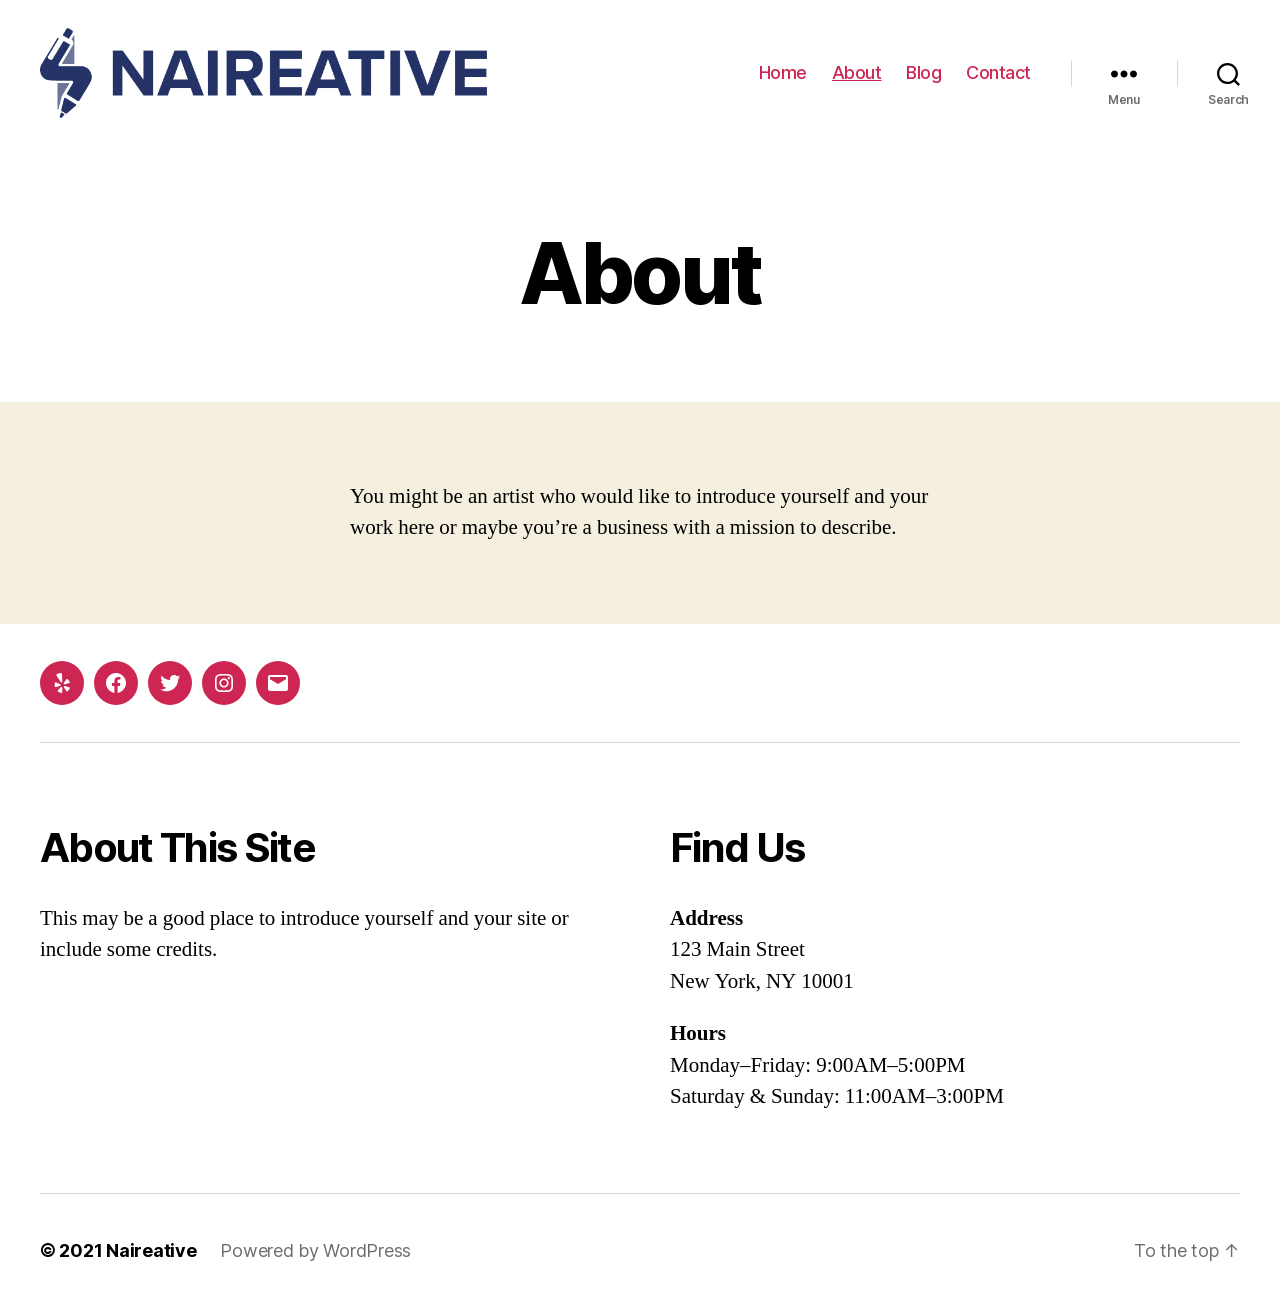
==== about/index.html @ d469b884 "Theme change to Twenty Twenty" ====
<!DOCTYPE html>
<html class="no-js" lang="en-US">

	<head>

		<meta charset="UTF-8">
		<meta name="viewport" content="width=device-width, initial-scale=1.0">

		<link rel="profile" href="https://gmpg.org/xfn/11">

		<title>About &#8211; Naireative</title>
<meta name="robots" content="max-image-preview:large">
<link rel="dns-prefetch" href="//s.w.org">
<link rel="alternate" type="application/rss+xml" title="Naireative &raquo; Feed" href="https://naireative.github.io/feed/">
<link rel="alternate" type="application/rss+xml" title="Naireative &raquo; Comments Feed" href="https://naireative.github.io/comments/feed/">
		<script>
			window._wpemojiSettings = {"baseUrl":"https:\/\/s.w.org\/images\/core\/emoji\/13.0.1\/72x72\/","ext":".png","svgUrl":"https:\/\/s.w.org\/images\/core\/emoji\/13.0.1\/svg\/","svgExt":".svg","source":{"concatemoji":"https:\/\/naireative.github.io\/wp-includes\/js\/wp-emoji-release.min.js?ver=5.7.1"}};
			!function(e,a,t){var n,r,o,i=a.createElement("canvas"),p=i.getContext&&i.getContext("2d");function s(e,t){var a=String.fromCharCode;p.clearRect(0,0,i.width,i.height),p.fillText(a.apply(this,e),0,0);e=i.toDataURL();return p.clearRect(0,0,i.width,i.height),p.fillText(a.apply(this,t),0,0),e===i.toDataURL()}function c(e){var t=a.createElement("script");t.src=e,t.defer=t.type="text/javascript",a.getElementsByTagName("head")[0].appendChild(t)}for(o=Array("flag","emoji"),t.supports={everything:!0,everythingExceptFlag:!0},r=0;r<o.length;r++)t.supports[o[r]]=function(e){if(!p||!p.fillText)return!1;switch(p.textBaseline="top",p.font="600 32px Arial",e){case"flag":return s([127987,65039,8205,9895,65039],[127987,65039,8203,9895,65039])?!1:!s([55356,56826,55356,56819],[55356,56826,8203,55356,56819])&&!s([55356,57332,56128,56423,56128,56418,56128,56421,56128,56430,56128,56423,56128,56447],[55356,57332,8203,56128,56423,8203,56128,56418,8203,56128,56421,8203,56128,56430,8203,56128,56423,8203,56128,56447]);case"emoji":return!s([55357,56424,8205,55356,57212],[55357,56424,8203,55356,57212])}return!1}(o[r]),t.supports.everything=t.supports.everything&&t.supports[o[r]],"flag"!==o[r]&&(t.supports.everythingExceptFlag=t.supports.everythingExceptFlag&&t.supports[o[r]]);t.supports.everythingExceptFlag=t.supports.everythingExceptFlag&&!t.supports.flag,t.DOMReady=!1,t.readyCallback=function(){t.DOMReady=!0},t.supports.everything||(n=function(){t.readyCallback()},a.addEventListener?(a.addEventListener("DOMContentLoaded",n,!1),e.addEventListener("load",n,!1)):(e.attachEvent("onload",n),a.attachEvent("onreadystatechange",function(){"complete"===a.readyState&&t.readyCallback()})),(n=t.source||{}).concatemoji?c(n.concatemoji):n.wpemoji&&n.twemoji&&(c(n.twemoji),c(n.wpemoji)))}(window,document,window._wpemojiSettings);
		</script>
		<style>img.wp-smiley,
img.emoji {
	display: inline !important;
	border: none !important;
	box-shadow: none !important;
	height: 1em !important;
	width: 1em !important;
	margin: 0 .07em !important;
	vertical-align: -0.1em !important;
	background: none !important;
	padding: 0 !important;
}</style>
	<link rel="stylesheet" id="wp-block-library-css" href="https://naireative.github.io/wp-includes/css/dist/block-library/style.min.css?ver=5.7.1" media="all">
<link rel="stylesheet" id="twentytwenty-style-css" href="https://naireative.github.io/wp-content/themes/twentytwenty/style.css?ver=1.7" media="all">
<style id="twentytwenty-style-inline-css">.color-accent,.color-accent-hover:hover,.color-accent-hover:focus,:root .has-accent-color,.has-drop-cap:not(:focus):first-letter,.wp-block-button.is-style-outline,a { color: #cd2653; }blockquote,.border-color-accent,.border-color-accent-hover:hover,.border-color-accent-hover:focus { border-color: #cd2653; }button,.button,.faux-button,.wp-block-button__link,.wp-block-file .wp-block-file__button,input[type="button"],input[type="reset"],input[type="submit"],.bg-accent,.bg-accent-hover:hover,.bg-accent-hover:focus,:root .has-accent-background-color,.comment-reply-link { background-color: #cd2653; }.fill-children-accent,.fill-children-accent * { fill: #cd2653; }body,.entry-title a,:root .has-primary-color { color: #000000; }:root .has-primary-background-color { background-color: #000000; }cite,figcaption,.wp-caption-text,.post-meta,.entry-content .wp-block-archives li,.entry-content .wp-block-categories li,.entry-content .wp-block-latest-posts li,.wp-block-latest-comments__comment-date,.wp-block-latest-posts__post-date,.wp-block-embed figcaption,.wp-block-image figcaption,.wp-block-pullquote cite,.comment-metadata,.comment-respond .comment-notes,.comment-respond .logged-in-as,.pagination .dots,.entry-content hr:not(.has-background),hr.styled-separator,:root .has-secondary-color { color: #6d6d6d; }:root .has-secondary-background-color { background-color: #6d6d6d; }pre,fieldset,input,textarea,table,table *,hr { border-color: #dcd7ca; }caption,code,code,kbd,samp,.wp-block-table.is-style-stripes tbody tr:nth-child(odd),:root .has-subtle-background-background-color { background-color: #dcd7ca; }.wp-block-table.is-style-stripes { border-bottom-color: #dcd7ca; }.wp-block-latest-posts.is-grid li { border-top-color: #dcd7ca; }:root .has-subtle-background-color { color: #dcd7ca; }body:not(.overlay-header) .primary-menu > li > a,body:not(.overlay-header) .primary-menu > li > .icon,.modal-menu a,.footer-menu a, .footer-widgets a,#site-footer .wp-block-button.is-style-outline,.wp-block-pullquote:before,.singular:not(.overlay-header) .entry-header a,.archive-header a,.header-footer-group .color-accent,.header-footer-group .color-accent-hover:hover { color: #cd2653; }.social-icons a,#site-footer button:not(.toggle),#site-footer .button,#site-footer .faux-button,#site-footer .wp-block-button__link,#site-footer .wp-block-file__button,#site-footer input[type="button"],#site-footer input[type="reset"],#site-footer input[type="submit"] { background-color: #cd2653; }.header-footer-group,body:not(.overlay-header) #site-header .toggle,.menu-modal .toggle { color: #000000; }body:not(.overlay-header) .primary-menu ul { background-color: #000000; }body:not(.overlay-header) .primary-menu > li > ul:after { border-bottom-color: #000000; }body:not(.overlay-header) .primary-menu ul ul:after { border-left-color: #000000; }.site-description,body:not(.overlay-header) .toggle-inner .toggle-text,.widget .post-date,.widget .rss-date,.widget_archive li,.widget_categories li,.widget cite,.widget_pages li,.widget_meta li,.widget_nav_menu li,.powered-by-wordpress,.to-the-top,.singular .entry-header .post-meta,.singular:not(.overlay-header) .entry-header .post-meta a { color: #6d6d6d; }.header-footer-group pre,.header-footer-group fieldset,.header-footer-group input,.header-footer-group textarea,.header-footer-group table,.header-footer-group table *,.footer-nav-widgets-wrapper,#site-footer,.menu-modal nav *,.footer-widgets-outer-wrapper,.footer-top { border-color: #dcd7ca; }.header-footer-group table caption,body:not(.overlay-header) .header-inner .toggle-wrapper::before { background-color: #dcd7ca; }</style>
<link rel="stylesheet" id="twentytwenty-print-style-css" href="https://naireative.github.io/wp-content/themes/twentytwenty/print.css?ver=1.7" media="print">
<script src="https://naireative.github.io/wp-content/themes/twentytwenty/assets/js/index.js?ver=1.7" id="twentytwenty-js-js" async></script>
<link rel="https://api.w.org/" href="https://naireative.github.io/wp-json/">
<link rel="alternate" type="application/json" href="https://naireative.github.io/wp-json/wp/v2/pages/14">
<link rel="EditURI" type="application/rsd+xml" title="RSD" href="https://naireative.github.io/xmlrpc.php?rsd">
<link rel="wlwmanifest" type="application/wlwmanifest+xml" href="https://naireative.github.io/wp-includes/wlwmanifest.xml"> 
<meta name="generator" content="WordPress 5.7.1">
<link rel="canonical" href="https://naireative.github.io/about/">
<link rel="shortlink" href="https://naireative.github.io/?p=14">
<link rel="alternate" type="application/json+oembed" href="https://naireative.github.io/wp-json/oembed/1.0/embed?url=https%3A%2F%2Fnaireative.github.io%2Fabout%2F">
<link rel="alternate" type="text/xml+oembed" href="https://naireative.github.io/wp-json/oembed/1.0/embed?url=https%3A%2F%2Fnaireative.github.io%2Fabout%2F&#038;format=xml">
	<script>document.documentElement.className = document.documentElement.className.replace( 'no-js', 'js' );</script>
	<style type="text/css" id="css-fb-visibility">@media screen and (max-width: 0px){body:not(.fusion-builder-ui-wireframe) .fusion-no-small-visibility{display:none !important;}body:not(.fusion-builder-ui-wireframe) .sm-text-align-center{text-align:center !important;}body:not(.fusion-builder-ui-wireframe) .sm-text-align-left{text-align:left !important;}body:not(.fusion-builder-ui-wireframe) .sm-text-align-right{text-align:right !important;}body:not(.fusion-builder-ui-wireframe) .sm-mx-auto{margin-left:auto !important;margin-right:auto !important;}body:not(.fusion-builder-ui-wireframe) .sm-ml-auto{margin-left:auto !important;}body:not(.fusion-builder-ui-wireframe) .sm-mr-auto{margin-right:auto !important;}body:not(.fusion-builder-ui-wireframe) .fusion-absolute-position-small{position:absolute;top:auto;width:100%;}}@media screen and (min-width: 1px) and (max-width: 0px){body:not(.fusion-builder-ui-wireframe) .fusion-no-medium-visibility{display:none !important;}body:not(.fusion-builder-ui-wireframe) .md-text-align-center{text-align:center !important;}body:not(.fusion-builder-ui-wireframe) .md-text-align-left{text-align:left !important;}body:not(.fusion-builder-ui-wireframe) .md-text-align-right{text-align:right !important;}body:not(.fusion-builder-ui-wireframe) .md-mx-auto{margin-left:auto !important;margin-right:auto !important;}body:not(.fusion-builder-ui-wireframe) .md-ml-auto{margin-left:auto !important;}body:not(.fusion-builder-ui-wireframe) .md-mr-auto{margin-right:auto !important;}body:not(.fusion-builder-ui-wireframe) .fusion-absolute-position-medium{position:absolute;top:auto;width:100%;}}@media screen and (min-width: 1px){body:not(.fusion-builder-ui-wireframe) .fusion-no-large-visibility{display:none !important;}body:not(.fusion-builder-ui-wireframe) .lg-text-align-center{text-align:center !important;}body:not(.fusion-builder-ui-wireframe) .lg-text-align-left{text-align:left !important;}body:not(.fusion-builder-ui-wireframe) .lg-text-align-right{text-align:right !important;}body:not(.fusion-builder-ui-wireframe) .lg-mx-auto{margin-left:auto !important;margin-right:auto !important;}body:not(.fusion-builder-ui-wireframe) .lg-ml-auto{margin-left:auto !important;}body:not(.fusion-builder-ui-wireframe) .lg-mr-auto{margin-right:auto !important;}body:not(.fusion-builder-ui-wireframe) .fusion-absolute-position-large{position:absolute;top:auto;width:100%;}}</style>
<style id="fusion-stylesheet-inline-css" type="text/css">/********* Compiled CSS - Do not edit *********/ #comment-input:after{content:"";display:table;clear:both}#comment-input input{float:left;margin-right:1%;padding-left:15px;padding-right:15px;width:32.666666%;min-width:28%;font-size:13px;color:#747474;border:1px solid #d2d2d2}#comment-input input:last-child{margin-right:0}#comment-textarea{margin-bottom:10px}#comment-textarea.fusion-contact-comment-below{margin-top:10px;margin-bottom:0}#comment-textarea textarea{padding:12px 15px;width:100%;height:150px;font-size:13px;color:#747474;border:1px solid #d2d2d2}.fusion-contact-form{line-height:normal}.fusion-contact-form #comment-submit-container{margin-top:20px;margin-bottom:0}.fusion-contact-form .grecaptcha-badge{z-index:100000}.fusion-contact-form .fusion-hide-recaptcha-badge{display:none}.fusion-contact-form .fusion-comment-privacy-checkbox-wrapper{display:flex;align-items:baseline;margin:20px 0;font-size:13px}.fusion-contact-form .fusion-comment-privacy-checkbox{margin:0 10px 0 0}.fusion-contact-form #comment-recaptcha{margin-top:13px}.fusion-faqs-wrapper{display:none}.fusion-faq-post{position:relative}.fusion-faq-shortcode .fusion-accordian .fusion-toggle-icon-unboxed .panel-title a .fa-fusion-box{background-color:transparent!important}.fusion-faq-shortcode .fusion-accordian .fusion-toggle-icon-unboxed .panel-title a:hover .fa-fusion-box{background-color:transparent!important}body .portfolio-grid{margin-bottom:80px}.fusion-portfolio-wrapper{display:block}.fusion-portfolio-post{float:left}.fusion-portfolio-post .fusion-image-wrapper{opacity:0}.fusion-portfolio-one .fusion-portfolio-post{overflow:hidden;float:none;width:100%}.fusion-portfolio-two .fusion-portfolio-post{width:50%}.fusion-portfolio-three .fusion-portfolio-post{width:33.3333%;width:calc(100% / 3)}.fusion-portfolio-four .fusion-portfolio-post{width:25%}.fusion-portfolio-five .fusion-portfolio-post{width:20%}.fusion-portfolio-six .fusion-portfolio-post{width:16.6666%;width:calc(100% / 6)}.fusion-portfolio-post>.fusion-separator{margin:40px 0}.fusion-portfolio-content{margin-top:20px}.fusion-portfolio-content h2{margin:0 0 1px!important;padding:0}.fusion-portfolio-content .fusion-portfolio-meta{margin:0 0 10px;padding:0;font-weight:400;font-size:13px}.fusion-portfolio-content p{margin:0 0 20px}.fusion-portfolio-content p:last-child{margin-bottom:0}.fusion-portfolio .fusion-content-sep{margin-bottom:20px}.fusion-portfolio .fusion-separator{margin-top:40px}.fusion-portfolio #infscr-loading{bottom:-29px}.fusion-portfolio .loading-container{display:none}.fusion-portfolio-content-wrapper{opacity:0}.fusion-portfolio-content-wrapper .fusion-portfolio-content{margin-bottom:20px}.fusion-portfolio-content-wrapper .fusion-image-wrapper{opacity:1}.fusion-portfolio-boxed .fusion-portfolio-content-wrapper{padding:0;border:1px solid #e9eaee;border-bottom-width:3px}.fusion-portfolio-boxed .fusion-portfolio-content{margin:0;padding:25px}.fusion-portfolio-one .fluid-width-video-wrapper{position:static}.fusion-portfolio-one .fusion-image-wrapper{margin-bottom:15px}.fusion-portfolio-one .fusion-portfolio-content{margin-bottom:0}.fusion-portfolio-one .fusion-portfolio-buttons{margin:20px -15px 0}.fusion-portfolio-one .fusion-portfolio-buttons .fusion-button{margin:0 15px 15px}.fusion-portfolio-one .fusion-portfolio-buttons-full{margin-left:0;margin-right:0}.fusion-portfolio-one .fusion-portfolio-buttons-full .fusion-button{margin:5px 0}.fusion-portfolio-text-floated .fusion-image-wrapper{display:inline-block;flex-shrink:1;margin:0;padding:0 12.5px;max-width:540px;width:100%}.fusion-portfolio-text-floated .fusion-portfolio-content{margin-top:0}.portfolio-one-text .portfolio-item .image{width:100%;height:100%;float:none;margin-right:0}.portfolio-one-sidebar .portfolio-item .image{float:none}.portfolio-infinite .isotope{overflow:visible!important}.fusion-portfolio-gallery-hidden{display:none}.fusion-portfolio-equal-heights .fusion-portfolio-post{display:inline-flex}.fusion-portfolio-equal-heights .fusion-portfolio-content-wrapper{overflow:hidden;width:100%}.fusion-project-details-tb h3,.project-content h3{font-size:13px;line-height:17px;color:#333;margin:0 0 28px}.fusion-project-details-tb .project-description,.project-content .project-description{float:left;width:74.4681%}.fusion-project-details-tb .project-description p,.project-content .project-description p{margin-top:0}.fusion-project-details-tb .project-info,.project-content .project-info{float:right;width:23.4043%}.fusion-project-details-tb .project-info .project-info-box,.project-content .project-info .project-info-box{border-bottom:1px solid #e7e6e6;padding-bottom:15px;margin-bottom:15px;overflow:hidden}.fusion-project-details-tb .project-info h4,.project-content .project-info h4{color:#333;margin:0 5px 0 0;float:left;width:110px}.with-sidebar .fusion-project-details-tb .project-info h4,.with-sidebar .project-content .project-info h4{display:block;width:100%;margin-bottom:5px}.fusion-project-details-tb .project-info .project-terms,.project-content .project-info .project-terms{float:left}.fusion-project-details-tb::after{content:" ";clear:both;display:table}.fusion-project-details-tb .project-info{float:right;width:100%}.portfolio-full.with-sidebar .project-info{float:left}.portfolio-full.with-sidebar .project-description{float:right;width:72.5%}.portfolio-half .flexslider:not(.tfs-slider){width:65.9574%;float:left}.portfolio-half .project-content{width:31.9149%;float:right}.portfolio-half .project-description{width:100%;margin-bottom:50px}.portfolio-half .project-description .flexslider:not(.tfs-slider){width:auto}.portfolio-half .project-info{width:100%}.portfolio-sep{clear:both;display:block}.portfolio-half .portfolio-sep{margin-bottom:50px}.project-info-box span{float:left}.portfolio-full .flexslider{margin-bottom:70px}.portfolio-grid .portfolio-tabs{margin-top:0}.portfolio-grid.portfolio-one .portfolio-item:last-child{margin-bottom:0}.portfolio-grid.portfolio-one .image{width:100%;float:none}.fusion-portfolio-layout-masonry .fusion-portfolio-content-wrapper,.fusion-portfolio.fusion-portfolio-masonry .fusion-portfolio-content-wrapper{position:relative}.fusion-portfolio-layout-masonry.fusion-portfolio-two.fusion-masonry-has-vertical .fusion-element-landscape,.fusion-portfolio.fusion-portfolio-masonry.fusion-portfolio-two.fusion-masonry-has-vertical .fusion-element-landscape{width:100%}.fusion-portfolio-layout-masonry.fusion-portfolio-three.fusion-masonry-has-vertical .fusion-element-landscape,.fusion-portfolio.fusion-portfolio-masonry.fusion-portfolio-three.fusion-masonry-has-vertical .fusion-element-landscape{width:66.6666%}.fusion-portfolio-layout-masonry.fusion-portfolio-four.fusion-masonry-has-vertical .fusion-element-landscape,.fusion-portfolio.fusion-portfolio-masonry.fusion-portfolio-four.fusion-masonry-has-vertical .fusion-element-landscape{width:50%}.fusion-portfolio-layout-masonry.fusion-portfolio-five.fusion-masonry-has-vertical .fusion-element-landscape,.fusion-portfolio.fusion-portfolio-masonry.fusion-portfolio-five.fusion-masonry-has-vertical .fusion-element-landscape{width:40%}.fusion-portfolio-layout-masonry.fusion-portfolio-six.fusion-masonry-has-vertical .fusion-element-landscape,.fusion-portfolio.fusion-portfolio-masonry.fusion-portfolio-six.fusion-masonry-has-vertical .fusion-element-landscape{width:33.3333%}.fusion-masonry-element-container>a>img,.fusion-masonry-element-container>img{display:none}.fusion-portfolio-text.fusion-portfolio-layout-masonry.fusion-portfolio-rollover .fusion-portfolio-content,.fusion-portfolio-text.fusion-portfolio-masonry.fusion-portfolio-rollover .fusion-portfolio-content{transition:all .3s ease}.fusion-portfolio-text.fusion-portfolio-layout-masonry.fusion-portfolio-rollover .fusion-portfolio-post .fusion-portfolio-content-wrapper,.fusion-portfolio-text.fusion-portfolio-masonry.fusion-portfolio-rollover .fusion-portfolio-post .fusion-portfolio-content-wrapper{overflow:hidden}.fusion-portfolio-text.fusion-portfolio-layout-masonry.fusion-portfolio-rollover .fusion-portfolio-post .fusion-portfolio-content-wrapper:hover .fusion-portfolio-content,.fusion-portfolio-text.fusion-portfolio-masonry.fusion-portfolio-rollover .fusion-portfolio-post .fusion-portfolio-content-wrapper:hover .fusion-portfolio-content{transition:all .3s ease;transform:translateY(105%)}.fusion-portfolio-element .fusion-load-more-button.fusion-portfolio-button{background-color:var(--portfolio_element_load_more_posts_button_bg_color);color:var(--portfolio_element_load_more_posts_button_text_color)}.fusion-portfolio-element .fusion-load-more-button.fusion-portfolio-button:hover{background-color:var(--portfolio_element_load_more_posts_hover_button_bg_color);color:var(--portfolio_element_load_more_posts_hover_button_text_color)}.fusion-privacy-element .fusion-privacy-form ul{list-style:none;margin:0 0 20px 0;padding:0}.fusion-privacy-element .fusion-privacy-form-floated ul li{display:inline-block;margin-right:20px}.fusion-form-form-wrapper .fusion-form-field{position:relative;width:100%;clear:both;margin:1em 0}.fusion-form-form-wrapper .fusion-form-field .fusion-form-input{width:100%;padding:0 1em;outline:0;transition:all .2s ease}.fusion-form-form-wrapper .fusion-form-field .fusion-form-input[type=file]{border-color:transparent}.fusion-form-form-wrapper .fusion-form-field .fusion-form-input:hover:not(:focus){border-color:var(--form_focus_border_color-5a)}.fusion-form-form-wrapper .fusion-form-field .label,.fusion-form-form-wrapper .fusion-form-field label{display:inline-block;line-height:normal}.fusion-form-form-wrapper .fusion-form-field.fusion-form-label-above .label,.fusion-form-form-wrapper .fusion-form-field.fusion-form-label-above label{margin-bottom:.65em}.fusion-form-form-wrapper .fusion-form-field.fusion-form-label-below .label,.fusion-form-form-wrapper .fusion-form-field.fusion-form-label-below label{margin-top:.65em}.fusion-form-form-wrapper .fusion-form-field.fusion-form-label-below .select-arrow{top:1px}.fusion-form-form-wrapper .fusion-form-field.fusion-form-textarea-field .fusion-form-input-with-icon i{top:1.2em;transform:inherit}.fusion-form-form-wrapper .fusion-form-field textarea{width:100%}.fusion-form-form-wrapper .fusion-form-field textarea.fusion-form-input{padding:1em;box-sizing:border-box;height:auto;border-style:solid}.fusion-form-form-wrapper .fusion-form-field option[value=""][disabled]{display:none}.fusion-form-form-wrapper .fusion-form-field option{color:var(--form_text_color)}.fusion-form-form-wrapper .fusion-form-field input[type=file]{width:100%}.fusion-form-form-wrapper .fusion-form-field input[type=number]{padding:1em;width:100%;box-sizing:border-box;position:relative}.fusion-form-form-wrapper .fusion-form-field input[type=color]{display:block;width:100%}.fusion-form-form-wrapper .fusion-form-field input[type=date]{display:block;width:100%}.fusion-form-form-wrapper .fusion-form-field.fusion-form-hidden-field{display:none}.fusion-form-form-wrapper .fusion-form-field.fusion-form-recaptcha-field .fusion-form-hide-recaptcha-badge{display:none}.fusion-form-form-wrapper .fusion-form-field .fusion-form-tooltip{display:inline-block;margin-left:.4em;cursor:pointer;position:relative}.fusion-form-form-wrapper .fusion-form-field .fusion-form-tooltip .fusion-form-tooltip-content{opacity:0;z-index:9999;width:auto!important;white-space:nowrap;pointer-events:none;position:absolute;bottom:2.2em;left:-1.35em;transform:translateY(10px);padding:.54em .65em;background:#333;color:#fff;border:1px solid #333;border-radius:3px;transition:all .2s ease .2s}.fusion-form-form-wrapper .fusion-form-field .fusion-form-tooltip .fusion-form-tooltip-content::before{content:" ";position:absolute;top:100%;left:calc(1.4em - 5px);margin-left:.2em;width:0;border-top:.6em solid;border-right:.5em solid transparent;border-left:.5em solid transparent;border-top-color:inherit;font-size:inherit;line-height:0}.fusion-form-form-wrapper .fusion-form-field .fusion-form-tooltip:hover .fusion-form-tooltip-content{opacity:1;transform:none}.fusion-form-form-wrapper .fusion-form-field.error input,.fusion-form-form-wrapper .fusion-form-field.error label:not(.fusion-form-rating-icon){color:#e0284f!important}.fusion-form-form-wrapper .fusion-form-field.error .fusion-form-input,.fusion-form-form-wrapper .fusion-form-field.error .fusion-form-upload-field{border-color:#e0284f!important}.fusion-form-form-wrapper .fusion-form-field.error .fusion-form-input{box-shadow:0 0 1.5px 1px rgba(224,40,79,.65)}.fusion-form-form-wrapper .fusion-form-field .fusion-form-element-hidden{display:none}.fusion-form-form-wrapper .fusion-form-field .fusion-form-input-with-icon{position:relative}.fusion-form-form-wrapper .fusion-form-field .fusion-form-input-with-icon>i{position:absolute;text-align:center;z-index:99;left:1em;top:50%;top:calc(50% + (var(--form_border_width-top) - var(--form_border_width-bottom))/ 2);transform:translateY(-50%);color:var(--form_text_color);font-size:var(--form_text_size)}.fusion-form-form-wrapper .fusion-form-field .fusion-form-input-with-icon .fusion-form-input{padding-left:2.5em!important}.fusion-form-form-wrapper .fusion-form-field .wp-editor-tabs{float:left}.fusion-form-form-wrapper .fusion-form-field .wp-editor-tabs .switch-tmce{margin-left:0}.fusion-form-form-wrapper .fusion-form-field .fusion-form-section-wrapper .fusion-form-section-container .fusion-form-section-title-wrapper .fusion-form-section-title{margin:0;line-height:1.75!important}.fusion-form-form-wrapper .fusion-form-field .fusion-form-section-wrapper .fusion-form-section-container.fusion-alignright{width:100%;text-align:right;margin-left:0}.fusion-form-form-wrapper .fusion-form-field-hidden{display:none}.fusion-form-form-wrapper .fusion-layout-column{margin-bottom:0}.fusion-builder-live .fusion-form-form-wrapper button[type=submit]{pointer-events:none}.fusion-form .form-submission-notices .fusion-form-response{display:none}.fusion-body .flatpickr-calendar.open{z-index:100000}.fusion-form-widget .fusion-form-form-wrapper .fusion-layout-column{width:100%;min-width:100%}@keyframes move{0%,32%{margin-left:-2.74em}33%,66%{margin-left:0}100%,67%{margin-left:2.74em}}@-moz-document url-prefix(){.fusion-form-form-wrapper .fusion-form-field select{text-indent:-.2em}}.fusion-alert.alert-info,.tribe-events-notices{background-color:#ffffff;border-color:#4a4e57;color:#4a4e57;}.alert-danger{background-color:rgba(219,75,104,0.1);border-color:#db4b68;color:#db4b68;}.alert-success{background-color:rgba(18,184,120,0.1);border-color:#12b878;color:#12b878;}.alert-warning{background-color:rgba(241,174,42,0.1);border-color:#f1ae2a;color:#f1ae2a;}@font-face {font-family: "icomoon";src:url('https://naireative.github.io/wp-content/plugins/fusion-builder/inc/lib/assets/fonts/icomoon/icomoon.eot');src:url('https://naireative.github.io/wp-content/plugins/fusion-builder/inc/lib/assets/fonts/icomoon/icomoon.eot?#iefix') format('embedded-opentype'),url('https://naireative.github.io/wp-content/plugins/fusion-builder/inc/lib/assets/fonts/icomoon/icomoon.woff') format('woff'),url('https://naireative.github.io/wp-content/plugins/fusion-builder/inc/lib/assets/fonts/icomoon/icomoon.ttf') format('truetype'),url('https://naireative.github.io/wp-content/plugins/fusion-builder/inc/lib/assets/fonts/icomoon/icomoon.svg#icomoon') format('svg');font-weight: normal;font-style: normal;font-display: block;}.fade{opacity:0;transition:opacity .3s linear}.fade.in{opacity:1}.collapse{display:none}.collapse.in{display:block}.collapsing{position:relative;height:0;overflow:hidden;transition:height .35s ease}.alert{padding:15px;margin-bottom:20px;border:1px solid transparent;border-radius:4px}.alert h4{margin-top:0;color:inherit}.alert .alert-link{font-weight:700}.alert>p,.alert>ul{margin-bottom:0}.alert>p+p{margin-top:5px}.alert-dismissable{padding-right:35px}.alert-dismissable .close{position:relative;top:-2px;color:inherit}.alert-success hr{border-top-color:#c9e2b3}.alert-success .alert-link{color:#356635}.alert-info hr{border-top-color:#a6e1ec}.alert-info .alert-link{color:#2d6987}.alert-warning hr{border-top-color:#f7e1b5}.alert-warning .alert-link{color:#a47e3c}.alert-danger hr{border-top-color:#e4b9c0}.alert-danger .alert-link{color:#953b39}button.close{background:none repeat scroll 0 0 rgba(0,0,0,0);border:0 none;cursor:pointer;padding:0}.close{color:#000;float:right;font-size:21px;font-weight:700;line-height:1;opacity:.2}.fusion-alert,.tribe-events-notices{clear:both;position:relative;padding:25px;border-radius:0;margin-bottom:20px;text-shadow:none}.fusion-alert.alert-shadow,.tribe-events-notices.alert-shadow{box-shadow:0 1px 1px rgba(0,0,0,.1)}.fusion-alert .close,.tribe-events-notices .close{position:absolute;box-sizing:content-box;top:-1px;right:-1px;height:25px;width:25px;line-height:25px;opacity:1;border:1px solid;border-color:inherit;color:inherit;font-size:15px;transition:all .2s}.fusion-alert .close:hover,.tribe-events-notices .close:hover{opacity:1;background-color:rgba(0,0,0,.05)}.fusion-alert.alert-blank,.tribe-events-notices.alert-blank{border:1px solid #747474}.fusion-alert.fusion-alert-capitalize,.tribe-events-notices.fusion-alert-capitalize{text-transform:uppercase}.fusion-alert.fusion-alert-center,.tribe-events-notices.fusion-alert-center{text-align:center}.fusion-alert.fusion-alert-center .alert-icon,.tribe-events-notices.fusion-alert-center .alert-icon{margin-right:10px}.fusion-alert.fusion-alert-left .fusion-alert-content-wrapper,.tribe-events-notices.fusion-alert-left .fusion-alert-content-wrapper{display:flex;text-align:left}.fusion-alert.fusion-alert-left .fusion-alert-content-wrapper .alert-icon,.tribe-events-notices.fusion-alert-left .fusion-alert-content-wrapper .alert-icon{margin-right:1em}.fusion-alert.fusion-alert-right .close,.tribe-events-notices.fusion-alert-right .close{left:-1px;right:auto}.fusion-alert.fusion-alert-right .fusion-alert-content-wrapper,.tribe-events-notices.fusion-alert-right .fusion-alert-content-wrapper{display:flex;justify-content:flex-end;text-align:right}.fusion-alert.fusion-alert-right .fusion-alert-content-wrapper .alert-icon,.tribe-events-notices.fusion-alert-right .fusion-alert-content-wrapper .alert-icon{order:1;margin-left:1em}.tribe-events-notices:not(.fusion-alert){box-shadow:0 1px 1px rgba(0,0,0,.1);background-color:#fff;border-color:#d7d6d6;color:inherit;text-shadow:none;text-align:center;text-transform:uppercase}body .fusion-alert.alert{border-width:var(--alert_border_size)}.fusion-alert.alert-info.general{background:var(--info_bg_color);border-color:var(--info_accent_color);color:var(--info_accent_color)}.fusion-alert.alert-info.general .alert-icon{color:var(--info_accent_color)}.fusion-alert.alert-info.general .fusion-alert-content{color:var(--info_accent_color)}.fusion-alert.alert-danger.error{background:var(--danger_bg_color);border-color:var(--danger_accent_color);color:var(--danger_accent_color)}.fusion-alert.alert-danger.error .alert-icon{color:var(--danger_accent_color)}.fusion-alert.alert-danger.error .fusion-alert-content{color:var(--danger_accent_color)}.fusion-alert.alert-success.success{background:var(--success_bg_color);border-color:var(--success_accent_color);color:var(--success_accent_color)}.fusion-alert.alert-success.success .alert-icon{color:var(--success_accent_color)}.fusion-alert.alert-success.success .fusion-alert-content{color:var(--success_accent_color)}.fusion-alert.alert-warning.notice{background:var(--warning_bg_color);border-color:var(--warning_accent_color);color:var(--warning_accent_color)}.fusion-alert.alert-warning.notice .alert-icon{color:var(--warning_accent_color)}.fusion-alert.alert-warning.notice .fusion-alert-content{color:var(--warning_accent_color)}.fusion-audio.fusion-audio{max-width:var(--fusion-audio-max-width,var(--fusion-audio-max-width-default,100%))}.fusion-audio.fusion-audio.dark-controls .mejs-button>button{background-image:url("https://naireative.github.io/wp-content/plugins/fusion-builder/assets/images/mejs-controls-dark.svg")}.fusion-audio.fusion-audio.dark-controls .mejs-controls>*{color:#000}.fusion-audio.fusion-audio.dark-controls .mejs-controls .mejs-horizontal-volume-slider .mejs-horizontal-volume-total,.fusion-audio.fusion-audio.dark-controls .mejs-controls .mejs-time-rail .mejs-time-total{background:rgba(0,0,0,.33)}.fusion-audio.fusion-audio.dark-controls .mejs-controls .mejs-horizontal-volume-slider .mejs-horizontal-volume-current,.fusion-audio.fusion-audio.dark-controls .mejs-controls .mejs-time-rail .mejs-time-loaded{background:#000}.fusion-audio.fusion-audio.dark-controls .mejs-time-handle-content{border:4px solid hsla(0,0%,0%,.9)}.fusion-audio.fusion-audio.dark-controls .mejs-time-current,.fusion-audio.fusion-audio.dark-controls .mejs-time-handle-content{background:hsla(0,0%,0%,.9)}.fusion-audio.fusion-audio .mejs-container{background-color:transparent;height:calc(40px + 2 * var(--fusion-audio-border-size,var(--fusion-audio-border-size-default,0)) * 1px)!important}.fusion-audio.fusion-audio .mejs-container .mejs-controls,.fusion-audio.fusion-audio .mejs-embed,.fusion-audio.fusion-audio .mejs-embed body{background-color:var(--fusion-audio-background-color,var(--fusion-audio-background-color-default,#222))}.fusion-audio.fusion-audio .mejs-controls .mejs-time-rail .mejs-time-current{background:var(--fusion-audio-accent-color,var(--fusion-audio-accent-color-default,#0073aa))}.fusion-audio.fusion-audio .mejs-controls{border-top-left-radius:var(--fusion-audio-border-top-left-radius,var(--fusion-audio-border-top-left-radius-default,0));border-top-right-radius:var(--fusion-audio-border-top-right-radius,var(--fusion-audio-border-top-right-radius-default,0));border-bottom-right-radius:var(--fusion-audio-border-bottom-right-radius,var(--fusion-audio-border-bottom-right-radius-default,0));border-bottom-left-radius:var(--fusion-audio-border-bottom-left-radius,var(--fusion-audio-border-bottom-left-radius-default,0));box-shadow:var(--fusion-audio-box-shadow);border:calc(var(--fusion-audio-border-size,var(--fusion-audio-border-size-default,0)) * 1px) solid var(--fusion-audio-border-color,var(--fusion-audio-border-color-default,#222));height:calc(40px + 2 * var(--fusion-audio-border-size,var(--fusion-audio-border-size-default,0)) * 1px)!important}.fusion-blog-shortcode a{text-decoration:none;box-shadow:none!important}.fusion-blog-shortcode .entry-title{clear:right}.fusion-blog-shortcode .fusion-read-more{position:relative;margin-right:10px;text-align:right}.fusion-blog-shortcode .fusion-read-more:after{content:"\f105";top:50%;right:-10px;padding-left:5px;font-size:14px;font-family:icomoon;position:absolute;transform:translateY(-50%)}.fusion-blog-shortcode .fusion-inline-sep{padding:0 5px}.fusion-blog-shortcode .fusion-inline-sep:last-child{display:none}.fusion-blog-shortcode .fusion-post-grid{margin-bottom:65px}.fusion-blog-shortcode .fusion-load-more-button.fusion-blog-button{background-color:var(--blog_element_load_more_posts_button_bg_color);color:var(--blog_element_load_more_posts_button_text_color)}.fusion-blog-shortcode .fusion-load-more-button.fusion-blog-button:hover{background-color:var(--blog_element_load_more_posts_hover_button_bg_color);color:var(--blog_element_load_more_posts_hover_button_text_color)}.fusion-post-slideshow .image{margin-bottom:0}.fusion-post-slideshow .fusion-image-size-fixed{display:block}.fusion-flexslider.fusion-post-slideshow{overflow:visible}.fusion-meta-info{clear:both;overflow:hidden;margin-top:20px;padding:5px 0;border-top:1px solid #e7e6e6;border-bottom:1px solid #e7e6e6}.fusion-meta-info .fusion-alignleft{width:80%}.fusion-single-line-meta{margin-bottom:20px}.fusion-content-sep{margin-top:20px;height:6px;border-top:1px solid #eaeaea;border-bottom:1px solid #eaeaea}.fusion-date-and-formats{float:left;margin-right:17px;width:82px;text-align:center}.fusion-date-and-formats .fusion-date-box{padding:8px 0 5px;color:#fff;display:block}.fusion-date-and-formats .fusion-date{display:block;line-height:29px;font-size:29px;font-weight:700}.fusion-date-and-formats .fusion-format-box{margin-top:3px;background-color:#eef0f2}.fusion-date-and-formats .fusion-format-box i{display:block;line-height:55px;font-size:30px}.fusion-timeline-line{position:absolute;left:50%;top:0;margin-left:-1px;height:100%;border-left:1px solid #efeeee;border-right:1px solid #ebeaea}.fusion-timeline-icon{margin:0 auto -6px;max-width:1000px;font-size:46px;height:47px;line-height:1;color:#ebeaea;text-align:center}.fusion-timeline-icon .fusionicon-bubbles{cursor:pointer}.fusion-timeline-circle{position:absolute;left:50%;margin:10px 0 0 -5px;height:10px;width:10px;border-radius:50%;background-color:#efeeee}.fusion-timeline-arrow{position:absolute;color:#e9eaee}.fusion-timeline-arrow:before{font-family:icomoon;font-size:28px;position:absolute;top:0;line-height:30px}.fusion-blog-archive .entry-title{margin-top:0;margin-bottom:5px}.fusion-blog-layout-large article,.fusion-blog-layout-large-alternate article,.fusion-blog-layout-medium article{margin-bottom:65px}.fusion-blog-layout-large .entry-title,.fusion-blog-layout-medium .entry-title{margin-top:0;margin-bottom:25px}.fusion-blog-layout-large .fusion-post-slideshow,.fusion-blog-layout-large-alternate .fusion-post-slideshow,.single-avada_faq .fusion-post-slideshow,.single-post .fusion-post-slideshow,.single-wpfc_sermon .fusion-post-slideshow{margin-bottom:30px}.fusion-blog-layout-large-alternate .entry-title,.fusion-blog-layout-medium-alternate .entry-title{margin-top:0;margin-bottom:5px}.fusion-blog-layout-large-alternate .fusion-post-content-container,.fusion-blog-layout-medium-alternate .fusion-post-content-container{margin-top:20px}.fusion-blog-layout-large-alternate .fusion-meta-info,.fusion-blog-layout-medium-alternate .fusion-meta-info{margin-top:0;border-top:0}.fusion-blog-layout-medium .fusion-post-medium,.fusion-blog-layout-medium .fusion-post-medium-alternate,.fusion-blog-layout-medium-alternate .fusion-post-medium,.fusion-blog-layout-medium-alternate .fusion-post-medium-alternate{display:flex;flex-wrap:wrap;align-items:start}.fusion-blog-layout-medium .fusion-post-slideshow,.fusion-blog-layout-medium-alternate .fusion-post-slideshow{margin-right:25px;width:320px;margin-bottom:0}.fusion-blog-layout-medium .fusion-post-content,.fusion-blog-layout-medium-alternate .fusion-post-content{flex:1 1 1px}.fusion-blog-layout-medium .fusion-meta-info,.fusion-blog-layout-medium-alternate .fusion-meta-info{width:100%}.fusion-blog-layout-grid .fusion-post-slideshow,.fusion-blog-layout-timeline .fusion-post-slideshow{margin-bottom:0;border-bottom:1px solid #eaeaea}.fusion-blog-layout-grid .fusion-post-content-wrapper,.fusion-blog-layout-timeline .fusion-post-content-wrapper{padding:30px 25px 20px}.fusion-blog-layout-grid .fusion-single-line-meta,.fusion-blog-layout-timeline .fusion-single-line-meta{margin-bottom:0}.fusion-blog-layout-grid .fusion-post-content-container,.fusion-blog-layout-timeline .fusion-post-content-container{margin-top:20px}.fusion-blog-layout-grid .fusion-post-content-container p:last-child,.fusion-blog-layout-timeline .fusion-post-content-container p:last-child{margin-bottom:0}.fusion-blog-layout-grid .fusion-meta-info,.fusion-blog-layout-timeline .fusion-meta-info{border:0}.fusion-blog-layout-grid .fusion-meta-info .fusion-alignleft,.fusion-blog-layout-timeline .fusion-meta-info .fusion-alignleft{width:50%;display:inline-block;margin:0}.fusion-blog-layout-grid .fusion-meta-info .fusion-alignright,.fusion-blog-layout-timeline .fusion-meta-info .fusion-alignright{width:50%;display:inline-block;text-align:right;margin:0}.fusion-blog-layout-grid .fusion-password,.fusion-blog-layout-timeline .fusion-password{width:auto;max-width:100%}.fusion-blog-layout-large-alternate .fusion-post-large-alternate{display:flex;flex-wrap:wrap}.fusion-blog-layout-large-alternate .fusion-post-content{flex:1}.fusion-blog-layout-large-alternate .fusion-meta-info,.fusion-blog-layout-large-alternate .fusion-post-slideshow{width:100%}.fusion-blog-layout-medium-alternate .fusion-post-slideshow{display:none}.fusion-blog-layout-medium-alternate .has-post-thumbnail .fusion-post-slideshow{display:block;margin-right:17px}.fusion-blog-layout-grid .fusion-post-grid{margin-bottom:0;box-sizing:border-box;border:none}.fusion-blog-layout-grid.fusion-no-meta-info .fusion-post-content-container{margin-top:0}.fusion-blog-layout-grid .fusion-post-wrapper{border:1px solid #eaeaea;border-bottom-width:3px}.fusion-blog-layout-grid .fusion-post-wrapper .fusion-image-wrapper img{box-shadow:none;border-radius:0}.fusion-blog-layout-grid .fusion-post-wrapper.fusion-masonary-is-transparent{border:none;border-bottom-width:0}.fusion-blog-layout-grid.fusion-blog-layout-grid-1.fusion-blog-layout-masonry article{width:100%}.fusion-blog-layout-grid.fusion-blog-layout-grid-2 .fusion-post-grid{width:50%;display:inline-block;float:left}.fusion-blog-layout-grid.fusion-blog-layout-grid-2.fusion-blog-layout-masonry-has-vertical .fusion-post-grid.fusion-element-landscape{width:100%}.fusion-blog-layout-grid.fusion-blog-layout-grid-3 .fusion-post-grid{width:33.33333333%;display:inline-block;float:left}.fusion-blog-layout-grid.fusion-blog-layout-grid-3.fusion-blog-layout-masonry-has-vertical .fusion-post-grid.fusion-element-landscape{width:66.66666667%}.fusion-blog-layout-grid.fusion-blog-layout-grid-4 .fusion-post-grid{width:25%;display:inline-block;float:left}.fusion-blog-layout-grid.fusion-blog-layout-grid-4.fusion-blog-layout-masonry-has-vertical .fusion-post-grid.fusion-element-landscape{width:50%}.fusion-blog-layout-grid.fusion-blog-layout-grid-5 .fusion-post-grid{width:20%;display:inline-block;float:left}.fusion-blog-layout-grid.fusion-blog-layout-grid-5.fusion-blog-layout-masonry-has-vertical .fusion-post-grid.fusion-element-landscape{width:40%}.fusion-blog-layout-grid.fusion-blog-layout-grid-6 .fusion-post-grid{width:16.66666667%;display:inline-block;float:left}.fusion-blog-layout-grid.fusion-blog-layout-grid-6.fusion-blog-layout-masonry-has-vertical .fusion-post-grid.fusion-element-landscape{width:33.33333333%}.fusion-blog-layout-grid .fusion-post-content,.fusion-blog-layout-grid .fusion-post-grid-content{word-wrap:break-word}.fusion-blog-layout-grid.fusion-blog-equal-heights .fusion-post-grid{display:inline-flex}.fusion-blog-layout-grid.fusion-blog-equal-heights .fusion-post-wrapper{overflow:hidden;width:100%;display:flex;flex-direction:column}.ua-ie-10 .fusion-blog-layout-grid.fusion-blog-equal-heights .fusion-post-wrapper .fusion-post-slideshow,.ua-ie-11 .fusion-blog-layout-grid.fusion-blog-equal-heights .fusion-post-wrapper .fusion-post-slideshow{overflow:hidden}.fusion-blog-layout-grid.fusion-blog-equal-heights .fusion-post-wrapper .fusion-post-content-wrapper{display:flex;flex-grow:1;flex-direction:column}.fusion-blog-layout-grid.fusion-blog-equal-heights .fusion-post-wrapper .fusion-post-content.fusion-post-grid-content{margin-bottom:20px}.fusion-blog-layout-grid.fusion-blog-equal-heights .fusion-post-wrapper .fusion-meta-info{margin-top:auto}.fusion-blog-layout-timeline{position:relative;margin:0 auto;padding-top:30px;max-width:1000px}.fusion-blog-layout-timeline .fusion-post-timeline{position:static;margin-bottom:40px;border:1px solid #eaeaea;border-bottom-width:3px}.fusion-no-meta-info .fusion-blog-layout-timeline .fusion-post-content-container{margin-top:0}.fusion-blog-layout-timeline .fusion-left-column{float:left;clear:left;width:40%}.fusion-blog-layout-timeline .fusion-right-column{float:right;clear:right;width:40%}.fusion-blog-layout-timeline .fusion-timeline-date{position:relative;clear:both;margin:0 auto 2px;padding:.35em .45em;width:auto;max-width:8em;line-height:1.35em;background:#efeeee;text-align:center;cursor:pointer}.fusion-blog-layout-timeline .fusion-left-column .fusion-timeline-arrow{left:40%;margin-left:-.5px}.fusion-blog-layout-timeline .fusion-left-column .fusion-timeline-arrow:before{content:"\f0da";left:100%}.fusion-blog-layout-timeline .fusion-right-column .fusion-timeline-arrow{right:40%;margin-right:-.5px}.fusion-blog-layout-timeline .fusion-right-column .fusion-timeline-arrow:before{content:"\f0d9";right:100%}.fusion-blog-layout-masonry .fusion-post-wrapper{overflow:hidden;position:relative}.fusion-blog-layout-masonry .fusion-post-content-wrapper{z-index:1;position:absolute;bottom:0;left:0;right:0}.fusion-blog-layout-masonry.fusion-blog-rollover .fusion-post-wrapper:hover .fusion-post-content-wrapper{transition:all .3s ease;transform:translateY(105%)}.fusion-blog-layout-masonry.fusion-blog-rollover .fusion-post-content-wrapper{transition:all .3s ease}.fusion-blog-infinite .pagination{display:none}.fusion-blog-infinite .fusion-load-more-button{margin-bottom:40px}.fusion-blog-pagination .pagination{display:flex;align-items:center;flex-wrap:wrap;justify-content:flex-end;margin-top:40px;line-height:normal}.fusion-show-pagination-text .fusion-blog-pagination .pagination{margin-left:1em;margin-right:1em}.fusion-blog-pagination .pagination a{text-decoration:none}.fusion-blog-pagination .pagination a.inactive{margin:0 4px}.fusion-blog-pagination .pagination .current{color:#fff;margin:0 4px}.fusion-blog-pagination .pagination .pagination-prev{padding:0;position:relative}.fusion-blog-pagination .pagination .pagination-prev:before{font-family:icomoon;content:"\f104"}.fusion-blog-pagination .pagination .pagination-next{padding:0;position:relative}.fusion-blog-pagination .pagination .pagination-next:after{font-family:icomoon;content:"\f105"}.fusion-load-more-button{display:block;margin-top:20px;width:100%;height:50px;line-height:50px;background-color:#e9eaee;cursor:pointer;text-align:center;font-size:inherit;text-transform:uppercase;border:none;transition:all .2s}.fusion-load-more-button:hover{transition:all .2s}.fusion-load-more-button.fusion-blog-button{background-color:var(--blog_load_more_posts_button_bg_color);color:var(--blog_load_more_posts_button_text_color)}.fusion-load-more-button.fusion-blog-button:hover{background-color:var(--blog_load_more_posts_hover_button_bg_color);color:var(--blog_load_more_posts_hover_button_text_color)}.fusion-blog-layout-center .fusion-post-content{text-align:center}.fusion-blog-layout-left .fusion-post-content{text-align:left}.fusion-blog-layout-right .fusion-post-content{text-align:right}.fusion-blog-layout--masonry .fusion-post-content-wrapper{background-color:var(--timeline_bg_color-not-transparent)}.fusion-blog-layout--grid .fusion-post-grid .fusion-post-wrapper{background-color:var(--timeline_bg_color)}.fusion-blog-layout--timeline .fusion-post-grid{background-color:var(--timeline_bg_color)}.fusion-blog-layout-grid .fusion-post-grid .flexslider,.fusion-blog-layout-grid .fusion-post-grid .fusion-post-wrapper,.fusion-blog-layout-timeline .fusion-post-grid,.fusion-blog-layout-timeline .fusion-post-grid .flexslider,.fusion-blog-layout-timeline .fusion-timeline-arrow,.fusion-blog-layout-timeline .fusion-timeline-date,.fusion-blog-layout-timeline .fusion-timeline-line,.fusion-blog-timeline-layout .fusion-post-grid,.fusion-blog-timeline-layout .fusion-post-grid .flexslider,.fusion-blog-timeline-layout .fusion-post-grid .fusion-content-sep,.fusion-events-shortcode .fusion-events-thumbnail,.fusion-events-shortcode .fusion-layout-column,.product-buttons,.product-buttons-container,.products li .fusion-product-wrapper{border-color:var(--timeline_color)}.avada-has-transparent-timeline_color .fusion-blog-layout-grid .fusion-post-grid .flexslider,.avada-has-transparent-timeline_color .fusion-blog-layout-grid .fusion-post-grid .fusion-post-wrapper,.avada-has-transparent-timeline_color .fusion-blog-layout-timeline .fusion-post-grid,.avada-has-transparent-timeline_color .fusion-blog-layout-timeline .fusion-post-grid .flexslider,.avada-has-transparent-timeline_color .fusion-blog-layout-timeline .fusion-timeline-arrow,.avada-has-transparent-timeline_color .fusion-blog-layout-timeline .fusion-timeline-date,.avada-has-transparent-timeline_color .fusion-blog-layout-timeline .fusion-timeline-line,.avada-has-transparent-timeline_color .fusion-blog-timeline-layout .fusion-post-grid,.avada-has-transparent-timeline_color .fusion-blog-timeline-layout .fusion-post-grid .flexslider,.avada-has-transparent-timeline_color .fusion-blog-timeline-layout .fusion-post-grid .fusion-content-sep,.avada-has-transparent-timeline_color .fusion-events-shortcode .fusion-events-thumbnail,.avada-has-transparent-timeline_color .fusion-events-shortcode .fusion-layout-column,.avada-has-transparent-timeline_color .product-buttons,.avada-has-transparent-timeline_color .product-buttons-container,.avada-has-transparent-timeline_color .products li .fusion-product-wrapper{border:none}.fusion-body .product .fusion-content-sep{border-color:var(--grid_separator_color)}.avada-has-transparent-grid-sep-color.fusion-body .product .fusion-content-sep{border:none}.fusion-blog-layout-timeline .fusion-timeline-circle,.fusion-blog-layout-timeline .fusion-timeline-date,.fusion-blog-timeline-layout .fusion-timeline-circle,.fusion-blog-timeline-layout .fusion-timeline-date{background-color:var(--timeline_color)}.fusion-blog-timeline-layout .fusion-timeline-arrow,.fusion-blog-timeline-layout .fusion-timeline-icon,.fusion-timeline-arrow,.fusion-timeline-icon{color:var(--timeline_color)}.fusion-image-wrapper .fusion-rollover .fusion-rollover-gallery:before,.fusion-image-wrapper .fusion-rollover .fusion-rollover-link:before{line-height:2.41}.fusion-blog-pagination .pagination a.inactive,.fusion-hide-pagination-text .fusion-blog-pagination .pagination .pagination-next,.fusion-hide-pagination-text .fusion-blog-pagination .pagination .pagination-prev{border-color:var(--sep_color)}.fusion-button.button-flat{box-shadow:none!important}.fusion-button-wrapper{display:inline}.fusion-button-wrapper.fusion-aligncenter{display:block;text-align:center}.fusion-button-wrapper.fusion-align-block{display:block}.bbp-submit-wrapper .button,.fusion-button,.gform_wrapper .button,.gform_wrapper .gform_button,.post-password-form input[type=submit],.tml-submit-wrap input[type=submit],.tribe-events-tickets .button,.tribe-tickets button,.woocommerce .cart-collaterals .checkout-button,.woocommerce .checkout #place_order,.woocommerce.add_to_cart_inline .button,.wpcf7-submit{display:inline-block;position:relative;zoom:1;border:1px solid transparent;text-align:center;text-transform:uppercase;text-decoration:none;font-weight:700;cursor:pointer;box-sizing:border-box;transition:all .2s}.bbp-submit-wrapper .button:after,.bbp-submit-wrapper .button:before,.fusion-button:after,.fusion-button:before,.gform_wrapper .button:after,.gform_wrapper .button:before,.gform_wrapper .gform_button:after,.gform_wrapper .gform_button:before,.post-password-form input[type=submit]:after,.post-password-form input[type=submit]:before,.tml-submit-wrap input[type=submit]:after,.tml-submit-wrap input[type=submit]:before,.tribe-events-tickets .button:after,.tribe-events-tickets .button:before,.tribe-tickets button:after,.tribe-tickets button:before,.woocommerce .cart-collaterals .checkout-button:after,.woocommerce .cart-collaterals .checkout-button:before,.woocommerce .checkout #place_order:after,.woocommerce .checkout #place_order:before,.woocommerce.add_to_cart_inline .button:after,.woocommerce.add_to_cart_inline .button:before,.wpcf7-submit:after,.wpcf7-submit:before{content:" ";display:table}.bbp-submit-wrapper .button:after,.fusion-button:after,.gform_wrapper .button:after,.gform_wrapper .gform_button:after,.post-password-form input[type=submit]:after,.tml-submit-wrap input[type=submit]:after,.tribe-events-tickets .button:after,.tribe-tickets button:after,.woocommerce .cart-collaterals .checkout-button:after,.woocommerce .checkout #place_order:after,.woocommerce.add_to_cart_inline .button:after,.wpcf7-submit:after{clear:both}.fusion-disable-outline .bbp-submit-wrapper .button,.fusion-disable-outline .button,.fusion-disable-outline .fusion-button,.fusion-disable-outline .gform_wrapper .button,.fusion-disable-outline .gform_wrapper .gform_button,.fusion-disable-outline .post-password-form input[type=submit],.fusion-disable-outline .single_add_to_cart_button,.fusion-disable-outline .tml-submit-wrap input[type=submit],.fusion-disable-outline .tribe-events-tickets .button,.fusion-disable-outline .tribe-tickets button,.fusion-disable-outline .woocommerce .cart-collaterals .checkout-button,.fusion-disable-outline .woocommerce .checkout #place_order,.fusion-disable-outline .woocommerce.add_to_cart_inline .button,.fusion-disable-outline .wpcf7-submit{outline:0}.fusion-disable-outline .bbp-submit-wrapper .button:focus,.fusion-disable-outline .button:focus,.fusion-disable-outline .fusion-button:focus,.fusion-disable-outline .gform_wrapper .button:focus,.fusion-disable-outline .gform_wrapper .gform_button:focus,.fusion-disable-outline .post-password-form input[type=submit]:focus,.fusion-disable-outline .single_add_to_cart_button:focus,.fusion-disable-outline .tml-submit-wrap input[type=submit]:focus,.fusion-disable-outline .tribe-events-tickets .button:focus,.fusion-disable-outline .tribe-tickets button:focus,.fusion-disable-outline .woocommerce .cart-collaterals .checkout-button:focus,.fusion-disable-outline .woocommerce .checkout #place_order:focus,.fusion-disable-outline .woocommerce.add_to_cart_inline .button:focus,.fusion-disable-outline .wpcf7-submit:focus{outline:0}.fusion-button i,.fusion-button-icon-divider,.fusion-button-text{transition:all .2s}.ls-container .button,.ls-container .fusion-button{transition:none!important}.ls-container .button:hover,.ls-container .fusion-button:hover{transition:none!important}#bbp_user_edit_submit,.bbp-submit-wrapper .button,.button-small,.fusion-body .fusion-button-small,.fusion-button_size-small .fusion-button-default-size,.single_add_to_cart_button,.wpcf7-form .wpcf7-submit.button-small,.wpcf7-form .wpcf7-submit.fusion-button-small{padding:9px 20px;line-height:14px;font-size:12px}#bbp_user_edit_submit.button-3d:active,.bbp-submit-wrapper .button.button-3d:active,.button-small.button-3d:active,.fusion-body .fusion-button-small.button-3d:active,.fusion-button_size-small .fusion-button-default-size.button-3d:active,.single_add_to_cart_button.button-3d:active,.wpcf7-form .wpcf7-submit.button-small.button-3d:active,.wpcf7-form .wpcf7-submit.fusion-button-small.button-3d:active{top:2px}#bbp_user_edit_submit .fusion-button-text-left,.bbp-submit-wrapper .button .fusion-button-text-left,.button-small .fusion-button-text-left,.fusion-body .fusion-button-small .fusion-button-text-left,.fusion-button_size-small .fusion-button-default-size .fusion-button-text-left,.single_add_to_cart_button .fusion-button-text-left,.wpcf7-form .wpcf7-submit.button-small .fusion-button-text-left,.wpcf7-form .wpcf7-submit.fusion-button-small .fusion-button-text-left{display:inline-block;padding-left:25px}#bbp_user_edit_submit .fusion-button-text-right,.bbp-submit-wrapper .button .fusion-button-text-right,.button-small .fusion-button-text-right,.fusion-body .fusion-button-small .fusion-button-text-right,.fusion-button_size-small .fusion-button-default-size .fusion-button-text-right,.single_add_to_cart_button .fusion-button-text-right,.wpcf7-form .wpcf7-submit.button-small .fusion-button-text-right,.wpcf7-form .wpcf7-submit.fusion-button-small .fusion-button-text-right{display:inline-block;padding-right:25px}#bbp_user_edit_submit .button-icon-divider-left,.bbp-submit-wrapper .button .button-icon-divider-left,.button-small .button-icon-divider-left,.fusion-body .fusion-button-small .button-icon-divider-left,.fusion-button_size-small .fusion-button-default-size .button-icon-divider-left,.single_add_to_cart_button .button-icon-divider-left,.wpcf7-form .wpcf7-submit.button-small .button-icon-divider-left,.wpcf7-form .wpcf7-submit.fusion-button-small .button-icon-divider-left{padding:0 10px}#bbp_user_edit_submit .button-icon-divider-left.fusion-megamenu-image,.bbp-submit-wrapper .button .button-icon-divider-left.fusion-megamenu-image,.button-small .button-icon-divider-left.fusion-megamenu-image,.fusion-body .fusion-button-small .button-icon-divider-left.fusion-megamenu-image,.fusion-button_size-small .fusion-button-default-size .button-icon-divider-left.fusion-megamenu-image,.single_add_to_cart_button .button-icon-divider-left.fusion-megamenu-image,.wpcf7-form .wpcf7-submit.button-small .button-icon-divider-left.fusion-megamenu-image,.wpcf7-form .wpcf7-submit.fusion-button-small .button-icon-divider-left.fusion-megamenu-image{padding:0 5px}#bbp_user_edit_submit .button-icon-divider-right,.bbp-submit-wrapper .button .button-icon-divider-right,.button-small .button-icon-divider-right,.fusion-body .fusion-button-small .button-icon-divider-right,.fusion-button_size-small .fusion-button-default-size .button-icon-divider-right,.single_add_to_cart_button .button-icon-divider-right,.wpcf7-form .wpcf7-submit.button-small .button-icon-divider-right,.wpcf7-form .wpcf7-submit.fusion-button-small .button-icon-divider-right{padding:0 10px}#bbp_user_edit_submit .button-icon-divider-right.fusion-megamenu-image,.bbp-submit-wrapper .button .button-icon-divider-right.fusion-megamenu-image,.button-small .button-icon-divider-right.fusion-megamenu-image,.fusion-body .fusion-button-small .button-icon-divider-right.fusion-megamenu-image,.fusion-button_size-small .fusion-button-default-size .button-icon-divider-right.fusion-megamenu-image,.single_add_to_cart_button .button-icon-divider-right.fusion-megamenu-image,.wpcf7-form .wpcf7-submit.button-small .button-icon-divider-right.fusion-megamenu-image,.wpcf7-form .wpcf7-submit.fusion-button-small .button-icon-divider-right.fusion-megamenu-image{padding:0 5px}#bbp_user_edit_submit .button-icon-divider-left i,#bbp_user_edit_submit .button-icon-divider-left img,#bbp_user_edit_submit .button-icon-divider-right i,#bbp_user_edit_submit .button-icon-divider-right img,.bbp-submit-wrapper .button .button-icon-divider-left i,.bbp-submit-wrapper .button .button-icon-divider-left img,.bbp-submit-wrapper .button .button-icon-divider-right i,.bbp-submit-wrapper .button .button-icon-divider-right img,.button-small .button-icon-divider-left i,.button-small .button-icon-divider-left img,.button-small .button-icon-divider-right i,.button-small .button-icon-divider-right img,.fusion-body .fusion-button-small .button-icon-divider-left i,.fusion-body .fusion-button-small .button-icon-divider-left img,.fusion-body .fusion-button-small .button-icon-divider-right i,.fusion-body .fusion-button-small .button-icon-divider-right img,.fusion-button_size-small .fusion-button-default-size .button-icon-divider-left i,.fusion-button_size-small .fusion-button-default-size .button-icon-divider-left img,.fusion-button_size-small .fusion-button-default-size .button-icon-divider-right i,.fusion-button_size-small .fusion-button-default-size .button-icon-divider-right img,.single_add_to_cart_button .button-icon-divider-left i,.single_add_to_cart_button .button-icon-divider-left img,.single_add_to_cart_button .button-icon-divider-right i,.single_add_to_cart_button .button-icon-divider-right img,.wpcf7-form .wpcf7-submit.button-small .button-icon-divider-left i,.wpcf7-form .wpcf7-submit.button-small .button-icon-divider-left img,.wpcf7-form .wpcf7-submit.button-small .button-icon-divider-right i,.wpcf7-form .wpcf7-submit.button-small .button-icon-divider-right img,.wpcf7-form .wpcf7-submit.fusion-button-small .button-icon-divider-left i,.wpcf7-form .wpcf7-submit.fusion-button-small .button-icon-divider-left img,.wpcf7-form .wpcf7-submit.fusion-button-small .button-icon-divider-right i,.wpcf7-form .wpcf7-submit.fusion-button-small .button-icon-divider-right img{top:50%;margin-top:-6px;display:block}.button-medium,.fusion-body .fusion-button-medium,.fusion-button_size-medium .fusion-button-default-size,.ticket-selector-submit-btn[type=submit],.wpcf7-form .wpcf7-submit.button-medium,.wpcf7-form .wpcf7-submit.fusion-button-medium{padding:11px 23px;line-height:16px;font-size:13px}.button-medium.button-3d:active,.fusion-body .fusion-button-medium.button-3d:active,.fusion-button_size-medium .fusion-button-default-size.button-3d:active,.ticket-selector-submit-btn[type=submit].button-3d:active,.wpcf7-form .wpcf7-submit.button-medium.button-3d:active,.wpcf7-form .wpcf7-submit.fusion-button-medium.button-3d:active{top:3px}.button-medium .fusion-button-text-left,.fusion-body .fusion-button-medium .fusion-button-text-left,.fusion-button_size-medium .fusion-button-default-size .fusion-button-text-left,.ticket-selector-submit-btn[type=submit] .fusion-button-text-left,.wpcf7-form .wpcf7-submit.button-medium .fusion-button-text-left,.wpcf7-form .wpcf7-submit.fusion-button-medium .fusion-button-text-left{display:inline-block;padding-left:28px}.button-medium .fusion-button-text-right,.fusion-body .fusion-button-medium .fusion-button-text-right,.fusion-button_size-medium .fusion-button-default-size .fusion-button-text-right,.ticket-selector-submit-btn[type=submit] .fusion-button-text-right,.wpcf7-form .wpcf7-submit.button-medium .fusion-button-text-right,.wpcf7-form .wpcf7-submit.fusion-button-medium .fusion-button-text-right{display:inline-block;padding-right:28px}.button-medium .button-icon-divider-left,.fusion-body .fusion-button-medium .button-icon-divider-left,.fusion-button_size-medium .fusion-button-default-size .button-icon-divider-left,.ticket-selector-submit-btn[type=submit] .button-icon-divider-left,.wpcf7-form .wpcf7-submit.button-medium .button-icon-divider-left,.wpcf7-form .wpcf7-submit.fusion-button-medium .button-icon-divider-left{padding:0 12.5px}.button-medium .button-icon-divider-left.fusion-megamenu-image,.fusion-body .fusion-button-medium .button-icon-divider-left.fusion-megamenu-image,.fusion-button_size-medium .fusion-button-default-size .button-icon-divider-left.fusion-megamenu-image,.ticket-selector-submit-btn[type=submit] .button-icon-divider-left.fusion-megamenu-image,.wpcf7-form .wpcf7-submit.button-medium .button-icon-divider-left.fusion-megamenu-image,.wpcf7-form .wpcf7-submit.fusion-button-medium .button-icon-divider-left.fusion-megamenu-image{padding:0 6.25px}.button-medium .button-icon-divider-right,.fusion-body .fusion-button-medium .button-icon-divider-right,.fusion-button_size-medium .fusion-button-default-size .button-icon-divider-right,.ticket-selector-submit-btn[type=submit] .button-icon-divider-right,.wpcf7-form .wpcf7-submit.button-medium .button-icon-divider-right,.wpcf7-form .wpcf7-submit.fusion-button-medium .button-icon-divider-right{padding:0 12.5px}.button-medium .button-icon-divider-right.fusion-megamenu-image,.fusion-body .fusion-button-medium .button-icon-divider-right.fusion-megamenu-image,.fusion-button_size-medium .fusion-button-default-size .button-icon-divider-right.fusion-megamenu-image,.ticket-selector-submit-btn[type=submit] .button-icon-divider-right.fusion-megamenu-image,.wpcf7-form .wpcf7-submit.button-medium .button-icon-divider-right.fusion-megamenu-image,.wpcf7-form .wpcf7-submit.fusion-button-medium .button-icon-divider-right.fusion-megamenu-image{padding:0 6.25px}.button-medium .button-icon-divider-left i,.button-medium .button-icon-divider-left img,.button-medium .button-icon-divider-right i,.button-medium .button-icon-divider-right img,.fusion-body .fusion-button-medium .button-icon-divider-left i,.fusion-body .fusion-button-medium .button-icon-divider-left img,.fusion-body .fusion-button-medium .button-icon-divider-right i,.fusion-body .fusion-button-medium .button-icon-divider-right img,.fusion-button_size-medium .fusion-button-default-size .button-icon-divider-left i,.fusion-button_size-medium .fusion-button-default-size .button-icon-divider-left img,.fusion-button_size-medium .fusion-button-default-size .button-icon-divider-right i,.fusion-button_size-medium .fusion-button-default-size .button-icon-divider-right img,.ticket-selector-submit-btn[type=submit] .button-icon-divider-left i,.ticket-selector-submit-btn[type=submit] .button-icon-divider-left img,.ticket-selector-submit-btn[type=submit] .button-icon-divider-right i,.ticket-selector-submit-btn[type=submit] .button-icon-divider-right img,.wpcf7-form .wpcf7-submit.button-medium .button-icon-divider-left i,.wpcf7-form .wpcf7-submit.button-medium .button-icon-divider-left img,.wpcf7-form .wpcf7-submit.button-medium .button-icon-divider-right i,.wpcf7-form .wpcf7-submit.button-medium .button-icon-divider-right img,.wpcf7-form .wpcf7-submit.fusion-button-medium .button-icon-divider-left i,.wpcf7-form .wpcf7-submit.fusion-button-medium .button-icon-divider-left img,.wpcf7-form .wpcf7-submit.fusion-button-medium .button-icon-divider-right i,.wpcf7-form .wpcf7-submit.fusion-button-medium .button-icon-divider-right img{top:50%;margin-top:-6.5px;display:block}#tribe-bar-form .tribe-bar-submit input[type=submit],.button-large,.fusion-body .fusion-button-large,.fusion-button_size-large .fusion-button-default-size,.tml-submit-wrap input[type=submit],.wpcf7-form .wpcf7-submit.button-large,.wpcf7-form .wpcf7-submit.fusion-button-large{padding:13px 29px;line-height:17px;font-size:14px}#tribe-bar-form .tribe-bar-submit input[type=submit].button-3d:active,.button-large.button-3d:active,.fusion-body .fusion-button-large.button-3d:active,.fusion-button_size-large .fusion-button-default-size.button-3d:active,.tml-submit-wrap input[type=submit].button-3d:active,.wpcf7-form .wpcf7-submit.button-large.button-3d:active,.wpcf7-form .wpcf7-submit.fusion-button-large.button-3d:active{top:4px}#tribe-bar-form .tribe-bar-submit input[type=submit] .fusion-button-text-left,.button-large .fusion-button-text-left,.fusion-body .fusion-button-large .fusion-button-text-left,.fusion-button_size-large .fusion-button-default-size .fusion-button-text-left,.tml-submit-wrap input[type=submit] .fusion-button-text-left,.wpcf7-form .wpcf7-submit.button-large .fusion-button-text-left,.wpcf7-form .wpcf7-submit.fusion-button-large .fusion-button-text-left{display:inline-block;padding-left:34px}#tribe-bar-form .tribe-bar-submit input[type=submit] .fusion-button-text-right,.button-large .fusion-button-text-right,.fusion-body .fusion-button-large .fusion-button-text-right,.fusion-button_size-large .fusion-button-default-size .fusion-button-text-right,.tml-submit-wrap input[type=submit] .fusion-button-text-right,.wpcf7-form .wpcf7-submit.button-large .fusion-button-text-right,.wpcf7-form .wpcf7-submit.fusion-button-large .fusion-button-text-right{display:inline-block;padding-right:34px}#tribe-bar-form .tribe-bar-submit input[type=submit] .button-icon-divider-left,.button-large .button-icon-divider-left,.fusion-body .fusion-button-large .button-icon-divider-left,.fusion-button_size-large .fusion-button-default-size .button-icon-divider-left,.tml-submit-wrap input[type=submit] .button-icon-divider-left,.wpcf7-form .wpcf7-submit.button-large .button-icon-divider-left,.wpcf7-form .wpcf7-submit.fusion-button-large .button-icon-divider-left{padding:0 14.5px}#tribe-bar-form .tribe-bar-submit input[type=submit] .button-icon-divider-left.fusion-megamenu-image,.button-large .button-icon-divider-left.fusion-megamenu-image,.fusion-body .fusion-button-large .button-icon-divider-left.fusion-megamenu-image,.fusion-button_size-large .fusion-button-default-size .button-icon-divider-left.fusion-megamenu-image,.tml-submit-wrap input[type=submit] .button-icon-divider-left.fusion-megamenu-image,.wpcf7-form .wpcf7-submit.button-large .button-icon-divider-left.fusion-megamenu-image,.wpcf7-form .wpcf7-submit.fusion-button-large .button-icon-divider-left.fusion-megamenu-image{padding:0 7.25px}#tribe-bar-form .tribe-bar-submit input[type=submit] .button-icon-divider-right,.button-large .button-icon-divider-right,.fusion-body .fusion-button-large .button-icon-divider-right,.fusion-button_size-large .fusion-button-default-size .button-icon-divider-right,.tml-submit-wrap input[type=submit] .button-icon-divider-right,.wpcf7-form .wpcf7-submit.button-large .button-icon-divider-right,.wpcf7-form .wpcf7-submit.fusion-button-large .button-icon-divider-right{padding:0 14.5px}#tribe-bar-form .tribe-bar-submit input[type=submit] .button-icon-divider-right.fusion-megamenu-image,.button-large .button-icon-divider-right.fusion-megamenu-image,.fusion-body .fusion-button-large .button-icon-divider-right.fusion-megamenu-image,.fusion-button_size-large .fusion-button-default-size .button-icon-divider-right.fusion-megamenu-image,.tml-submit-wrap input[type=submit] .button-icon-divider-right.fusion-megamenu-image,.wpcf7-form .wpcf7-submit.button-large .button-icon-divider-right.fusion-megamenu-image,.wpcf7-form .wpcf7-submit.fusion-button-large .button-icon-divider-right.fusion-megamenu-image{padding:0 7.25px}#tribe-bar-form .tribe-bar-submit input[type=submit] .button-icon-divider-left i,#tribe-bar-form .tribe-bar-submit input[type=submit] .button-icon-divider-left img,#tribe-bar-form .tribe-bar-submit input[type=submit] .button-icon-divider-right i,#tribe-bar-form .tribe-bar-submit input[type=submit] .button-icon-divider-right img,.button-large .button-icon-divider-left i,.button-large .button-icon-divider-left img,.button-large .button-icon-divider-right i,.button-large .button-icon-divider-right img,.fusion-body .fusion-button-large .button-icon-divider-left i,.fusion-body .fusion-button-large .button-icon-divider-left img,.fusion-body .fusion-button-large .button-icon-divider-right i,.fusion-body .fusion-button-large .button-icon-divider-right img,.fusion-button_size-large .fusion-button-default-size .button-icon-divider-left i,.fusion-button_size-large .fusion-button-default-size .button-icon-divider-left img,.fusion-button_size-large .fusion-button-default-size .button-icon-divider-right i,.fusion-button_size-large .fusion-button-default-size .button-icon-divider-right img,.tml-submit-wrap input[type=submit] .button-icon-divider-left i,.tml-submit-wrap input[type=submit] .button-icon-divider-left img,.tml-submit-wrap input[type=submit] .button-icon-divider-right i,.tml-submit-wrap input[type=submit] .button-icon-divider-right img,.wpcf7-form .wpcf7-submit.button-large .button-icon-divider-left i,.wpcf7-form .wpcf7-submit.button-large .button-icon-divider-left img,.wpcf7-form .wpcf7-submit.button-large .button-icon-divider-right i,.wpcf7-form .wpcf7-submit.button-large .button-icon-divider-right img,.wpcf7-form .wpcf7-submit.fusion-button-large .button-icon-divider-left i,.wpcf7-form .wpcf7-submit.fusion-button-large .button-icon-divider-left img,.wpcf7-form .wpcf7-submit.fusion-button-large .button-icon-divider-right i,.wpcf7-form .wpcf7-submit.fusion-button-large .button-icon-divider-right img{top:50%;margin-top:-7px;display:block}.button-xlarge,.fusion-body .fusion-button-xlarge,.fusion-body .wpcf7-form .wpcf7-submit.button-xlarge,.fusion-body .wpcf7-form .wpcf7-submit.fusion-button-xlarge,.fusion-button_size-xlarge .fusion-button-default-size{padding:17px 40px;line-height:21px;font-size:18px}.button-xlarge.button-3d:active,.fusion-body .fusion-button-xlarge.button-3d:active,.fusion-body .wpcf7-form .wpcf7-submit.button-xlarge.button-3d:active,.fusion-body .wpcf7-form .wpcf7-submit.fusion-button-xlarge.button-3d:active,.fusion-button_size-xlarge .fusion-button-default-size.button-3d:active{top:6px}.button-xlarge .fusion-button-text-left,.fusion-body .fusion-button-xlarge .fusion-button-text-left,.fusion-body .wpcf7-form .wpcf7-submit.button-xlarge .fusion-button-text-left,.fusion-body .wpcf7-form .wpcf7-submit.fusion-button-xlarge .fusion-button-text-left,.fusion-button_size-xlarge .fusion-button-default-size .fusion-button-text-left{display:inline-block;padding-left:45px}.button-xlarge .fusion-button-text-right,.fusion-body .fusion-button-xlarge .fusion-button-text-right,.fusion-body .wpcf7-form .wpcf7-submit.button-xlarge .fusion-button-text-right,.fusion-body .wpcf7-form .wpcf7-submit.fusion-button-xlarge .fusion-button-text-right,.fusion-button_size-xlarge .fusion-button-default-size .fusion-button-text-right{display:inline-block;padding-right:45px}.button-xlarge .button-icon-divider-left,.fusion-body .fusion-button-xlarge .button-icon-divider-left,.fusion-body .wpcf7-form .wpcf7-submit.button-xlarge .button-icon-divider-left,.fusion-body .wpcf7-form .wpcf7-submit.fusion-button-xlarge .button-icon-divider-left,.fusion-button_size-xlarge .fusion-button-default-size .button-icon-divider-left{padding:0 18.5px}.button-xlarge .button-icon-divider-left.fusion-megamenu-image,.fusion-body .fusion-button-xlarge .button-icon-divider-left.fusion-megamenu-image,.fusion-body .wpcf7-form .wpcf7-submit.button-xlarge .button-icon-divider-left.fusion-megamenu-image,.fusion-body .wpcf7-form .wpcf7-submit.fusion-button-xlarge .button-icon-divider-left.fusion-megamenu-image,.fusion-button_size-xlarge .fusion-button-default-size .button-icon-divider-left.fusion-megamenu-image{padding:0 9.25px}.button-xlarge .button-icon-divider-right,.fusion-body .fusion-button-xlarge .button-icon-divider-right,.fusion-body .wpcf7-form .wpcf7-submit.button-xlarge .button-icon-divider-right,.fusion-body .wpcf7-form .wpcf7-submit.fusion-button-xlarge .button-icon-divider-right,.fusion-button_size-xlarge .fusion-button-default-size .button-icon-divider-right{padding:0 18.5px}.button-xlarge .button-icon-divider-right.fusion-megamenu-image,.fusion-body .fusion-button-xlarge .button-icon-divider-right.fusion-megamenu-image,.fusion-body .wpcf7-form .wpcf7-submit.button-xlarge .button-icon-divider-right.fusion-megamenu-image,.fusion-body .wpcf7-form .wpcf7-submit.fusion-button-xlarge .button-icon-divider-right.fusion-megamenu-image,.fusion-button_size-xlarge .fusion-button-default-size .button-icon-divider-right.fusion-megamenu-image{padding:0 9.25px}.button-xlarge .button-icon-divider-left i,.button-xlarge .button-icon-divider-left img,.button-xlarge .button-icon-divider-right i,.button-xlarge .button-icon-divider-right img,.fusion-body .fusion-button-xlarge .button-icon-divider-left i,.fusion-body .fusion-button-xlarge .button-icon-divider-left img,.fusion-body .fusion-button-xlarge .button-icon-divider-right i,.fusion-body .fusion-button-xlarge .button-icon-divider-right img,.fusion-body .wpcf7-form .wpcf7-submit.button-xlarge .button-icon-divider-left i,.fusion-body .wpcf7-form .wpcf7-submit.button-xlarge .button-icon-divider-left img,.fusion-body .wpcf7-form .wpcf7-submit.button-xlarge .button-icon-divider-right i,.fusion-body .wpcf7-form .wpcf7-submit.button-xlarge .button-icon-divider-right img,.fusion-body .wpcf7-form .wpcf7-submit.fusion-button-xlarge .button-icon-divider-left i,.fusion-body .wpcf7-form .wpcf7-submit.fusion-button-xlarge .button-icon-divider-left img,.fusion-body .wpcf7-form .wpcf7-submit.fusion-button-xlarge .button-icon-divider-right i,.fusion-body .wpcf7-form .wpcf7-submit.fusion-button-xlarge .button-icon-divider-right img,.fusion-button_size-xlarge .fusion-button-default-size .button-icon-divider-left i,.fusion-button_size-xlarge .fusion-button-default-size .button-icon-divider-left img,.fusion-button_size-xlarge .fusion-button-default-size .button-icon-divider-right i,.fusion-button_size-xlarge .fusion-button-default-size .button-icon-divider-right img{top:50%;margin-top:-9px;display:block}.button span{line-height:normal}@media only screen and (max-width:800px){.ls-container .button,.ls-container .fusion-button,.rev_slider .button,.rev_slider .fusion-button{padding:0 20px;line-height:30px;font-size:12px;font-size:10px!important;line-height:30px!important;padding:0 20px!important}.ls-container .button.button-3d:active,.ls-container .fusion-button.button-3d:active,.rev_slider .button.button-3d:active,.rev_slider .fusion-button.button-3d:active{top:2px}.ls-container .button .fusion-button-text-left,.ls-container .fusion-button .fusion-button-text-left,.rev_slider .button .fusion-button-text-left,.rev_slider .fusion-button .fusion-button-text-left{display:inline-block;padding-left:25px}.ls-container .button .fusion-button-text-right,.ls-container .fusion-button .fusion-button-text-right,.rev_slider .button .fusion-button-text-right,.rev_slider .fusion-button .fusion-button-text-right{display:inline-block;padding-right:25px}.ls-container .button .button-icon-divider-left,.ls-container .fusion-button .button-icon-divider-left,.rev_slider .button .button-icon-divider-left,.rev_slider .fusion-button .button-icon-divider-left{padding:0 10px}.ls-container .button .button-icon-divider-left.fusion-megamenu-image,.ls-container .fusion-button .button-icon-divider-left.fusion-megamenu-image,.rev_slider .button .button-icon-divider-left.fusion-megamenu-image,.rev_slider .fusion-button .button-icon-divider-left.fusion-megamenu-image{padding:0 5px}.ls-container .button .button-icon-divider-right,.ls-container .fusion-button .button-icon-divider-right,.rev_slider .button .button-icon-divider-right,.rev_slider .fusion-button .button-icon-divider-right{padding:0 10px}.ls-container .button .button-icon-divider-right.fusion-megamenu-image,.ls-container .fusion-button .button-icon-divider-right.fusion-megamenu-image,.rev_slider .button .button-icon-divider-right.fusion-megamenu-image,.rev_slider .fusion-button .button-icon-divider-right.fusion-megamenu-image{padding:0 5px}.ls-container .button .button-icon-divider-left i,.ls-container .button .button-icon-divider-left img,.ls-container .button .button-icon-divider-right i,.ls-container .button .button-icon-divider-right img,.ls-container .fusion-button .button-icon-divider-left i,.ls-container .fusion-button .button-icon-divider-left img,.ls-container .fusion-button .button-icon-divider-right i,.ls-container .fusion-button .button-icon-divider-right img,.rev_slider .button .button-icon-divider-left i,.rev_slider .button .button-icon-divider-left img,.rev_slider .button .button-icon-divider-right i,.rev_slider .button .button-icon-divider-right img,.rev_slider .fusion-button .button-icon-divider-left i,.rev_slider .fusion-button .button-icon-divider-left img,.rev_slider .fusion-button .button-icon-divider-right i,.rev_slider .fusion-button .button-icon-divider-right img{top:50%;margin-top:-6px;display:block}.ls-container .button.button-3d:active,.ls-container .fusion-button.button-3d:active,.rev_slider .button.button-3d:active,.rev_slider .fusion-button.button-3d:active{top:2px!important}.ls-container .button span,.ls-container .fusion-button span,.rev_slider .button span,.rev_slider .fusion-button span{font-size:10px!important}}@media only screen and (max-width:640px){.ls-container .button,.ls-container .fusion-button,.rev_slider .button,.rev_slider .fusion-button{padding:0 20px;line-height:20px;font-size:10px;font-size:10px!important;line-height:20px!important;padding:0 10px!important}.ls-container .button.button-3d:active,.ls-container .fusion-button.button-3d:active,.rev_slider .button.button-3d:active,.rev_slider .fusion-button.button-3d:active{top:2px}.ls-container .button .fusion-button-text-left,.ls-container .fusion-button .fusion-button-text-left,.rev_slider .button .fusion-button-text-left,.rev_slider .fusion-button .fusion-button-text-left{display:inline-block;padding-left:25px}.ls-container .button .fusion-button-text-right,.ls-container .fusion-button .fusion-button-text-right,.rev_slider .button .fusion-button-text-right,.rev_slider .fusion-button .fusion-button-text-right{display:inline-block;padding-right:25px}.ls-container .button .button-icon-divider-left,.ls-container .fusion-button .button-icon-divider-left,.rev_slider .button .button-icon-divider-left,.rev_slider .fusion-button .button-icon-divider-left{padding:0 11px}.ls-container .button .button-icon-divider-left.fusion-megamenu-image,.ls-container .fusion-button .button-icon-divider-left.fusion-megamenu-image,.rev_slider .button .button-icon-divider-left.fusion-megamenu-image,.rev_slider .fusion-button .button-icon-divider-left.fusion-megamenu-image{padding:0 5.5px}.ls-container .button .button-icon-divider-right,.ls-container .fusion-button .button-icon-divider-right,.rev_slider .button .button-icon-divider-right,.rev_slider .fusion-button .button-icon-divider-right{padding:0 11px}.ls-container .button .button-icon-divider-right.fusion-megamenu-image,.ls-container .fusion-button .button-icon-divider-right.fusion-megamenu-image,.rev_slider .button .button-icon-divider-right.fusion-megamenu-image,.rev_slider .fusion-button .button-icon-divider-right.fusion-megamenu-image{padding:0 5.5px}.ls-container .button .button-icon-divider-left i,.ls-container .button .button-icon-divider-left img,.ls-container .button .button-icon-divider-right i,.ls-container .button .button-icon-divider-right img,.ls-container .fusion-button .button-icon-divider-left i,.ls-container .fusion-button .button-icon-divider-left img,.ls-container .fusion-button .button-icon-divider-right i,.ls-container .fusion-button .button-icon-divider-right img,.rev_slider .button .button-icon-divider-left i,.rev_slider .button .button-icon-divider-left img,.rev_slider .button .button-icon-divider-right i,.rev_slider .button .button-icon-divider-right img,.rev_slider .fusion-button .button-icon-divider-left i,.rev_slider .fusion-button .button-icon-divider-left img,.rev_slider .fusion-button .button-icon-divider-right i,.rev_slider .fusion-button .button-icon-divider-right img{top:50%;margin-top:-5px;display:block}.ls-container .button.button-3d:active,.ls-container .fusion-button.button-3d:active,.rev_slider .button.button-3d:active,.rev_slider .fusion-button.button-3d:active{top:2px!important}.ls-container .button span,.ls-container .fusion-button span,.rev_slider .button span,.rev_slider .fusion-button span{font-size:10px!important}}button.fusion-button.button-3d:active{box-shadow:0 1px 1px rgba(0,0,0,.2),1px 2px 3px 2px rgba(0,0,0,.3),0 0 0 #000}.button-icon-left{margin-right:10px}.button-icon-right{margin-left:10px}.button-icon-divider-left,.button-icon-divider-right{display:inline-block;position:absolute;top:0;height:100%}.button-icon-divider-left i,.button-icon-divider-right i{position:relative}.button-icon-divider-left img,.button-icon-divider-right img{position:relative}.button-small .button-icon-divider-left img,.button-small .button-icon-divider-right img{max-width:22px}.button-medium .button-icon-divider-left img,.button-medium .button-icon-divider-right img{max-width:23px}.button-large .button-icon-divider-left img,.button-large .button-icon-divider-right img{max-width:24px}.button-xlarge .button-icon-divider-left img,.button-xlarge .button-icon-divider-right img{max-width:25px}.button-icon-divider-left{left:0;border-right:1px solid}.button-icon-divider-right{right:0;border-left:1px solid}.button.green,.fusion-button.button-green,.fusion-button.button-green.wpcf7-submit{background:#d1e990;background-image:linear-gradient(to top,#aad75d,#d1e990);border:1px solid #9dba60;color:#54770f}.button.green .button-icon-divider-left,.button.green .button-icon-divider-right,.fusion-button.button-green .button-icon-divider-left,.fusion-button.button-green .button-icon-divider-right,.fusion-button.button-green.wpcf7-submit .button-icon-divider-left,.fusion-button.button-green.wpcf7-submit .button-icon-divider-right{border-color:#9dba60}.button.green:active,.button.green:focus,.button.green:hover,.fusion-button.button-green.wpcf7-submit:active,.fusion-button.button-green.wpcf7-submit:focus,.fusion-button.button-green.wpcf7-submit:hover,.fusion-button.button-green:active,.fusion-button.button-green:focus,.fusion-button.button-green:hover{background:#aad75d;background-image:linear-gradient(to top,#d1e990,#aad75d);border:1px solid #9dba60;color:#54770f}.button.green:active .button-icon-divider-left,.button.green:active .button-icon-divider-right,.button.green:focus .button-icon-divider-left,.button.green:focus .button-icon-divider-right,.button.green:hover .button-icon-divider-left,.button.green:hover .button-icon-divider-right,.fusion-button.button-green.wpcf7-submit:active .button-icon-divider-left,.fusion-button.button-green.wpcf7-submit:active .button-icon-divider-right,.fusion-button.button-green.wpcf7-submit:focus .button-icon-divider-left,.fusion-button.button-green.wpcf7-submit:focus .button-icon-divider-right,.fusion-button.button-green.wpcf7-submit:hover .button-icon-divider-left,.fusion-button.button-green.wpcf7-submit:hover .button-icon-divider-right,.fusion-button.button-green:active .button-icon-divider-left,.fusion-button.button-green:active .button-icon-divider-right,.fusion-button.button-green:focus .button-icon-divider-left,.fusion-button.button-green:focus .button-icon-divider-right,.fusion-button.button-green:hover .button-icon-divider-left,.fusion-button.button-green:hover .button-icon-divider-right{border-color:#9dba60}.button.green.button-3d.button-small,.button.green.button-3d.fusion-button-small,.fusion-button.button-green.button-3d.button-small,.fusion-button.button-green.button-3d.fusion-button-small,.fusion-button.button-green.wpcf7-submit.button-3d.button-small,.fusion-button.button-green.wpcf7-submit.button-3d.fusion-button-small{box-shadow:inset 0 1px 0 #fff,0 2px 0 #54770f,1px 4px 4px 2px rgba(0,0,0,.3)}.button.green.button-3d.button-small:active,.button.green.button-3d.fusion-button-small:active,.fusion-button.button-green.button-3d.button-small:active,.fusion-button.button-green.button-3d.fusion-button-small:active,.fusion-button.button-green.wpcf7-submit.button-3d.button-small:active,.fusion-button.button-green.wpcf7-submit.button-3d.fusion-button-small:active{box-shadow:inset 0 1px 0 #fff,0 1px 0 #54770f,1px 4px 4px 2px rgba(0,0,0,.3)}.fusion-button_size-small .button.green.button-3d.fusion-button-default-size,.fusion-button_size-small .fusion-button.button-green.button-3d.fusion-button-default-size,.fusion-button_size-small .fusion-button.button-green.wpcf7-submit.button-3d.fusion-button-default-size{box-shadow:inset 0 1px 0 #fff,0 2px 0 #54770f,1px 4px 4px 2px rgba(0,0,0,.3)}.fusion-button_size-small .button.green.button-3d.fusion-button-default-size:active,.fusion-button_size-small .fusion-button.button-green.button-3d.fusion-button-default-size:active,.fusion-button_size-small .fusion-button.button-green.wpcf7-submit.button-3d.fusion-button-default-size:active{box-shadow:inset 0 1px 0 #fff,0 1px 0 #54770f,1px 4px 4px 2px rgba(0,0,0,.3)}.button.green.button-3d.button-medium,.button.green.button-3d.fusion-button-medium,.fusion-button.button-green.button-3d.button-medium,.fusion-button.button-green.button-3d.fusion-button-medium,.fusion-button.button-green.wpcf7-submit.button-3d.button-medium,.fusion-button.button-green.wpcf7-submit.button-3d.fusion-button-medium{box-shadow:inset 0 1px 0 #fff,0 3px 0 #54770f,1px 5px 5px 3px rgba(0,0,0,.3)}.button.green.button-3d.button-medium:active,.button.green.button-3d.fusion-button-medium:active,.fusion-button.button-green.button-3d.button-medium:active,.fusion-button.button-green.button-3d.fusion-button-medium:active,.fusion-button.button-green.wpcf7-submit.button-3d.button-medium:active,.fusion-button.button-green.wpcf7-submit.button-3d.fusion-button-medium:active{box-shadow:inset 0 1px 0 #fff,0 1px 0 #54770f,1px 5px 5px 3px rgba(0,0,0,.3)}.fusion-button_size-medium .button.green.button-3d.fusion-button-default-size,.fusion-button_size-medium .fusion-button.button-green.button-3d.fusion-button-default-size,.fusion-button_size-medium .fusion-button.button-green.wpcf7-submit.button-3d.fusion-button-default-size{box-shadow:inset 0 1px 0 #fff,0 3px 0 #54770f,1px 5px 5px 3px rgba(0,0,0,.3)}.fusion-button_size-medium .button.green.button-3d.fusion-button-default-size:active,.fusion-button_size-medium .fusion-button.button-green.button-3d.fusion-button-default-size:active,.fusion-button_size-medium .fusion-button.button-green.wpcf7-submit.button-3d.fusion-button-default-size:active{box-shadow:inset 0 1px 0 #fff,0 1px 0 #54770f,1px 5px 5px 3px rgba(0,0,0,.3)}.button.green.button-3d.button-large,.button.green.button-3d.fusion-button-large,.fusion-button.button-green.button-3d.button-large,.fusion-button.button-green.button-3d.fusion-button-large,.fusion-button.button-green.wpcf7-submit.button-3d.button-large,.fusion-button.button-green.wpcf7-submit.button-3d.fusion-button-large{box-shadow:inset 0 1px 0 #fff,0 4px 0 #54770f,1px 6px 6px 3px rgba(0,0,0,.3)}.button.green.button-3d.button-large:active,.button.green.button-3d.fusion-button-large:active,.fusion-button.button-green.button-3d.button-large:active,.fusion-button.button-green.button-3d.fusion-button-large:active,.fusion-button.button-green.wpcf7-submit.button-3d.button-large:active,.fusion-button.button-green.wpcf7-submit.button-3d.fusion-button-large:active{box-shadow:inset 0 1px 0 #fff,0 1px 0 #54770f,1px 6px 6px 3px rgba(0,0,0,.3)}.fusion-button_size-large .button.green.button-3d.fusion-button-default-size,.fusion-button_size-large .fusion-button.button-green.button-3d.fusion-button-default-size,.fusion-button_size-large .fusion-button.button-green.wpcf7-submit.button-3d.fusion-button-default-size{box-shadow:inset 0 1px 0 #fff,0 4px 0 #54770f,1px 6px 6px 3px rgba(0,0,0,.3)}.fusion-button_size-large .button.green.button-3d.fusion-button-default-size:active,.fusion-button_size-large .fusion-button.button-green.button-3d.fusion-button-default-size:active,.fusion-button_size-large .fusion-button.button-green.wpcf7-submit.button-3d.fusion-button-default-size:active{box-shadow:inset 0 1px 0 #fff,0 1px 0 #54770f,1px 6px 6px 3px rgba(0,0,0,.3)}.button.green.button-3d.button-xlarge,.button.green.button-3d.fusion-button-xlarge,.fusion-button.button-green.button-3d.button-xlarge,.fusion-button.button-green.button-3d.fusion-button-xlarge,.fusion-button.button-green.wpcf7-submit.button-3d.button-xlarge,.fusion-button.button-green.wpcf7-submit.button-3d.fusion-button-xlarge{box-shadow:inset 0 1px 0 #fff,0 5px 0 #54770f,1px 7px 7px 3px rgba(0,0,0,.3)}.button.green.button-3d.button-xlarge:active,.button.green.button-3d.fusion-button-xlarge:active,.fusion-button.button-green.button-3d.button-xlarge:active,.fusion-button.button-green.button-3d.fusion-button-xlarge:active,.fusion-button.button-green.wpcf7-submit.button-3d.button-xlarge:active,.fusion-button.button-green.wpcf7-submit.button-3d.fusion-button-xlarge:active{box-shadow:inset 0 1px 0 #fff,0 2px 0 #54770f,1px 7px 7px 3px rgba(0,0,0,.3)}.fusion-button_size-xlarge .button.green.button-3d.fusion-button-default-size,.fusion-button_size-xlarge .fusion-button.button-green.button-3d.fusion-button-default-size,.fusion-button_size-xlarge .fusion-button.button-green.wpcf7-submit.button-3d.fusion-button-default-size{box-shadow:inset 0 1px 0 #fff,0 5px 0 #54770f,1px 7px 7px 3px rgba(0,0,0,.3)}.fusion-button_size-xlarge .button.green.button-3d.fusion-button-default-size:active,.fusion-button_size-xlarge .fusion-button.button-green.button-3d.fusion-button-default-size:active,.fusion-button_size-xlarge .fusion-button.button-green.wpcf7-submit.button-3d.fusion-button-default-size:active{box-shadow:inset 0 1px 0 #fff,0 2px 0 #54770f,1px 7px 7px 3px rgba(0,0,0,.3)}.button.darkgreen,.fusion-button.button-darkgreen,.fusion-button.button-darkgreen.wpcf7-submit{background:#d0e0a5;background-image:linear-gradient(to top,#a8c76a,#d0e0a5);border:1px solid #9dba60;color:#54770f}.button.darkgreen .button-icon-divider-left,.button.darkgreen .button-icon-divider-right,.fusion-button.button-darkgreen .button-icon-divider-left,.fusion-button.button-darkgreen .button-icon-divider-right,.fusion-button.button-darkgreen.wpcf7-submit .button-icon-divider-left,.fusion-button.button-darkgreen.wpcf7-submit .button-icon-divider-right{border-color:#9dba60}.button.darkgreen:active,.button.darkgreen:focus,.button.darkgreen:hover,.fusion-button.button-darkgreen.wpcf7-submit:active,.fusion-button.button-darkgreen.wpcf7-submit:focus,.fusion-button.button-darkgreen.wpcf7-submit:hover,.fusion-button.button-darkgreen:active,.fusion-button.button-darkgreen:focus,.fusion-button.button-darkgreen:hover{background:#a8c76a;background-image:linear-gradient(to top,#d0e0a5,#a8c76a);border:1px solid #9dba60;color:#54770f}.button.darkgreen:active .button-icon-divider-left,.button.darkgreen:active .button-icon-divider-right,.button.darkgreen:focus .button-icon-divider-left,.button.darkgreen:focus .button-icon-divider-right,.button.darkgreen:hover .button-icon-divider-left,.button.darkgreen:hover .button-icon-divider-right,.fusion-button.button-darkgreen.wpcf7-submit:active .button-icon-divider-left,.fusion-button.button-darkgreen.wpcf7-submit:active .button-icon-divider-right,.fusion-button.button-darkgreen.wpcf7-submit:focus .button-icon-divider-left,.fusion-button.button-darkgreen.wpcf7-submit:focus .button-icon-divider-right,.fusion-button.button-darkgreen.wpcf7-submit:hover .button-icon-divider-left,.fusion-button.button-darkgreen.wpcf7-submit:hover .button-icon-divider-right,.fusion-button.button-darkgreen:active .button-icon-divider-left,.fusion-button.button-darkgreen:active .button-icon-divider-right,.fusion-button.button-darkgreen:focus .button-icon-divider-left,.fusion-button.button-darkgreen:focus .button-icon-divider-right,.fusion-button.button-darkgreen:hover .button-icon-divider-left,.fusion-button.button-darkgreen:hover .button-icon-divider-right{border-color:#9dba60}.button.darkgreen.button-3d.button-small,.button.darkgreen.button-3d.fusion-button-small,.fusion-button.button-darkgreen.button-3d.button-small,.fusion-button.button-darkgreen.button-3d.fusion-button-small,.fusion-button.button-darkgreen.wpcf7-submit.button-3d.button-small,.fusion-button.button-darkgreen.wpcf7-submit.button-3d.fusion-button-small{box-shadow:inset 0 1px 0 #fff,0 2px 0 #54770f,1px 4px 4px 2px rgba(0,0,0,.3)}.button.darkgreen.button-3d.button-small:active,.button.darkgreen.button-3d.fusion-button-small:active,.fusion-button.button-darkgreen.button-3d.button-small:active,.fusion-button.button-darkgreen.button-3d.fusion-button-small:active,.fusion-button.button-darkgreen.wpcf7-submit.button-3d.button-small:active,.fusion-button.button-darkgreen.wpcf7-submit.button-3d.fusion-button-small:active{box-shadow:inset 0 1px 0 #fff,0 1px 0 #54770f,1px 4px 4px 2px rgba(0,0,0,.3)}.fusion-button_size-small .button.darkgreen.button-3d.fusion-button-default-size,.fusion-button_size-small .fusion-button.button-darkgreen.button-3d.fusion-button-default-size,.fusion-button_size-small .fusion-button.button-darkgreen.wpcf7-submit.button-3d.fusion-button-default-size{box-shadow:inset 0 1px 0 #fff,0 2px 0 #54770f,1px 4px 4px 2px rgba(0,0,0,.3)}.fusion-button_size-small .button.darkgreen.button-3d.fusion-button-default-size:active,.fusion-button_size-small .fusion-button.button-darkgreen.button-3d.fusion-button-default-size:active,.fusion-button_size-small .fusion-button.button-darkgreen.wpcf7-submit.button-3d.fusion-button-default-size:active{box-shadow:inset 0 1px 0 #fff,0 1px 0 #54770f,1px 4px 4px 2px rgba(0,0,0,.3)}.button.darkgreen.button-3d.button-medium,.button.darkgreen.button-3d.fusion-button-medium,.fusion-button.button-darkgreen.button-3d.button-medium,.fusion-button.button-darkgreen.button-3d.fusion-button-medium,.fusion-button.button-darkgreen.wpcf7-submit.button-3d.button-medium,.fusion-button.button-darkgreen.wpcf7-submit.button-3d.fusion-button-medium{box-shadow:inset 0 1px 0 #fff,0 3px 0 #54770f,1px 5px 5px 3px rgba(0,0,0,.3)}.button.darkgreen.button-3d.button-medium:active,.button.darkgreen.button-3d.fusion-button-medium:active,.fusion-button.button-darkgreen.button-3d.button-medium:active,.fusion-button.button-darkgreen.button-3d.fusion-button-medium:active,.fusion-button.button-darkgreen.wpcf7-submit.button-3d.button-medium:active,.fusion-button.button-darkgreen.wpcf7-submit.button-3d.fusion-button-medium:active{box-shadow:inset 0 1px 0 #fff,0 1px 0 #54770f,1px 5px 5px 3px rgba(0,0,0,.3)}.fusion-button_size-medium .button.darkgreen.button-3d.fusion-button-default-size,.fusion-button_size-medium .fusion-button.button-darkgreen.button-3d.fusion-button-default-size,.fusion-button_size-medium .fusion-button.button-darkgreen.wpcf7-submit.button-3d.fusion-button-default-size{box-shadow:inset 0 1px 0 #fff,0 3px 0 #54770f,1px 5px 5px 3px rgba(0,0,0,.3)}.fusion-button_size-medium .button.darkgreen.button-3d.fusion-button-default-size:active,.fusion-button_size-medium .fusion-button.button-darkgreen.button-3d.fusion-button-default-size:active,.fusion-button_size-medium .fusion-button.button-darkgreen.wpcf7-submit.button-3d.fusion-button-default-size:active{box-shadow:inset 0 1px 0 #fff,0 1px 0 #54770f,1px 5px 5px 3px rgba(0,0,0,.3)}.button.darkgreen.button-3d.button-large,.button.darkgreen.button-3d.fusion-button-large,.fusion-button.button-darkgreen.button-3d.button-large,.fusion-button.button-darkgreen.button-3d.fusion-button-large,.fusion-button.button-darkgreen.wpcf7-submit.button-3d.button-large,.fusion-button.button-darkgreen.wpcf7-submit.button-3d.fusion-button-large{box-shadow:inset 0 1px 0 #fff,0 4px 0 #54770f,1px 6px 6px 3px rgba(0,0,0,.3)}.button.darkgreen.button-3d.button-large:active,.button.darkgreen.button-3d.fusion-button-large:active,.fusion-button.button-darkgreen.button-3d.button-large:active,.fusion-button.button-darkgreen.button-3d.fusion-button-large:active,.fusion-button.button-darkgreen.wpcf7-submit.button-3d.button-large:active,.fusion-button.button-darkgreen.wpcf7-submit.button-3d.fusion-button-large:active{box-shadow:inset 0 1px 0 #fff,0 1px 0 #54770f,1px 6px 6px 3px rgba(0,0,0,.3)}.fusion-button_size-large .button.darkgreen.button-3d.fusion-button-default-size,.fusion-button_size-large .fusion-button.button-darkgreen.button-3d.fusion-button-default-size,.fusion-button_size-large .fusion-button.button-darkgreen.wpcf7-submit.button-3d.fusion-button-default-size{box-shadow:inset 0 1px 0 #fff,0 4px 0 #54770f,1px 6px 6px 3px rgba(0,0,0,.3)}.fusion-button_size-large .button.darkgreen.button-3d.fusion-button-default-size:active,.fusion-button_size-large .fusion-button.button-darkgreen.button-3d.fusion-button-default-size:active,.fusion-button_size-large .fusion-button.button-darkgreen.wpcf7-submit.button-3d.fusion-button-default-size:active{box-shadow:inset 0 1px 0 #fff,0 1px 0 #54770f,1px 6px 6px 3px rgba(0,0,0,.3)}.button.darkgreen.button-3d.button-xlarge,.button.darkgreen.button-3d.fusion-button-xlarge,.fusion-button.button-darkgreen.button-3d.button-xlarge,.fusion-button.button-darkgreen.button-3d.fusion-button-xlarge,.fusion-button.button-darkgreen.wpcf7-submit.button-3d.button-xlarge,.fusion-button.button-darkgreen.wpcf7-submit.button-3d.fusion-button-xlarge{box-shadow:inset 0 1px 0 #fff,0 5px 0 #54770f,1px 7px 7px 3px rgba(0,0,0,.3)}.button.darkgreen.button-3d.button-xlarge:active,.button.darkgreen.button-3d.fusion-button-xlarge:active,.fusion-button.button-darkgreen.button-3d.button-xlarge:active,.fusion-button.button-darkgreen.button-3d.fusion-button-xlarge:active,.fusion-button.button-darkgreen.wpcf7-submit.button-3d.button-xlarge:active,.fusion-button.button-darkgreen.wpcf7-submit.button-3d.fusion-button-xlarge:active{box-shadow:inset 0 1px 0 #fff,0 2px 0 #54770f,1px 7px 7px 3px rgba(0,0,0,.3)}.fusion-button_size-xlarge .button.darkgreen.button-3d.fusion-button-default-size,.fusion-button_size-xlarge .fusion-button.button-darkgreen.button-3d.fusion-button-default-size,.fusion-button_size-xlarge .fusion-button.button-darkgreen.wpcf7-submit.button-3d.fusion-button-default-size{box-shadow:inset 0 1px 0 #fff,0 5px 0 #54770f,1px 7px 7px 3px rgba(0,0,0,.3)}.fusion-button_size-xlarge .button.darkgreen.button-3d.fusion-button-default-size:active,.fusion-button_size-xlarge .fusion-button.button-darkgreen.button-3d.fusion-button-default-size:active,.fusion-button_size-xlarge .fusion-button.button-darkgreen.wpcf7-submit.button-3d.fusion-button-default-size:active{box-shadow:inset 0 1px 0 #fff,0 2px 0 #54770f,1px 7px 7px 3px rgba(0,0,0,.3)}.button.orange,.fusion-button.button-orange,.fusion-button.button-orange.wpcf7-submit{background:#fbdc86;background-image:linear-gradient(to top,#f8bf56,#fbdc86);border:1px solid #c0830b;color:#c0830b}.button.orange .button-icon-divider-left,.button.orange .button-icon-divider-right,.fusion-button.button-orange .button-icon-divider-left,.fusion-button.button-orange .button-icon-divider-right,.fusion-button.button-orange.wpcf7-submit .button-icon-divider-left,.fusion-button.button-orange.wpcf7-submit .button-icon-divider-right{border-color:#c0830b}.button.orange:active,.button.orange:focus,.button.orange:hover,.fusion-button.button-orange.wpcf7-submit:active,.fusion-button.button-orange.wpcf7-submit:focus,.fusion-button.button-orange.wpcf7-submit:hover,.fusion-button.button-orange:active,.fusion-button.button-orange:focus,.fusion-button.button-orange:hover{background:#f8bf56;background-image:linear-gradient(to top,#fbdc86,#f8bf56);border:1px solid #c0830b;color:#c0830b}.button.orange:active .button-icon-divider-left,.button.orange:active .button-icon-divider-right,.button.orange:focus .button-icon-divider-left,.button.orange:focus .button-icon-divider-right,.button.orange:hover .button-icon-divider-left,.button.orange:hover .button-icon-divider-right,.fusion-button.button-orange.wpcf7-submit:active .button-icon-divider-left,.fusion-button.button-orange.wpcf7-submit:active .button-icon-divider-right,.fusion-button.button-orange.wpcf7-submit:focus .button-icon-divider-left,.fusion-button.button-orange.wpcf7-submit:focus .button-icon-divider-right,.fusion-button.button-orange.wpcf7-submit:hover .button-icon-divider-left,.fusion-button.button-orange.wpcf7-submit:hover .button-icon-divider-right,.fusion-button.button-orange:active .button-icon-divider-left,.fusion-button.button-orange:active .button-icon-divider-right,.fusion-button.button-orange:focus .button-icon-divider-left,.fusion-button.button-orange:focus .button-icon-divider-right,.fusion-button.button-orange:hover .button-icon-divider-left,.fusion-button.button-orange:hover .button-icon-divider-right{border-color:#c0830b}.button.orange.button-3d.button-small,.button.orange.button-3d.fusion-button-small,.fusion-button.button-orange.button-3d.button-small,.fusion-button.button-orange.button-3d.fusion-button-small,.fusion-button.button-orange.wpcf7-submit.button-3d.button-small,.fusion-button.button-orange.wpcf7-submit.button-3d.fusion-button-small{box-shadow:inset 0 1px 0 #fff,0 2px 0 #c0830b,1px 4px 4px 2px rgba(0,0,0,.3)}.button.orange.button-3d.button-small:active,.button.orange.button-3d.fusion-button-small:active,.fusion-button.button-orange.button-3d.button-small:active,.fusion-button.button-orange.button-3d.fusion-button-small:active,.fusion-button.button-orange.wpcf7-submit.button-3d.button-small:active,.fusion-button.button-orange.wpcf7-submit.button-3d.fusion-button-small:active{box-shadow:inset 0 1px 0 #fff,0 1px 0 #c0830b,1px 4px 4px 2px rgba(0,0,0,.3)}.fusion-button_size-small .button.orange.button-3d.fusion-button-default-size,.fusion-button_size-small .fusion-button.button-orange.button-3d.fusion-button-default-size,.fusion-button_size-small .fusion-button.button-orange.wpcf7-submit.button-3d.fusion-button-default-size{box-shadow:inset 0 1px 0 #fff,0 2px 0 #c0830b,1px 4px 4px 2px rgba(0,0,0,.3)}.fusion-button_size-small .button.orange.button-3d.fusion-button-default-size:active,.fusion-button_size-small .fusion-button.button-orange.button-3d.fusion-button-default-size:active,.fusion-button_size-small .fusion-button.button-orange.wpcf7-submit.button-3d.fusion-button-default-size:active{box-shadow:inset 0 1px 0 #fff,0 1px 0 #c0830b,1px 4px 4px 2px rgba(0,0,0,.3)}.button.orange.button-3d.button-medium,.button.orange.button-3d.fusion-button-medium,.fusion-button.button-orange.button-3d.button-medium,.fusion-button.button-orange.button-3d.fusion-button-medium,.fusion-button.button-orange.wpcf7-submit.button-3d.button-medium,.fusion-button.button-orange.wpcf7-submit.button-3d.fusion-button-medium{box-shadow:inset 0 1px 0 #fff,0 3px 0 #c0830b,1px 5px 5px 3px rgba(0,0,0,.3)}.button.orange.button-3d.button-medium:active,.button.orange.button-3d.fusion-button-medium:active,.fusion-button.button-orange.button-3d.button-medium:active,.fusion-button.button-orange.button-3d.fusion-button-medium:active,.fusion-button.button-orange.wpcf7-submit.button-3d.button-medium:active,.fusion-button.button-orange.wpcf7-submit.button-3d.fusion-button-medium:active{box-shadow:inset 0 1px 0 #fff,0 1px 0 #c0830b,1px 5px 5px 3px rgba(0,0,0,.3)}.fusion-button_size-medium .button.orange.button-3d.fusion-button-default-size,.fusion-button_size-medium .fusion-button.button-orange.button-3d.fusion-button-default-size,.fusion-button_size-medium .fusion-button.button-orange.wpcf7-submit.button-3d.fusion-button-default-size{box-shadow:inset 0 1px 0 #fff,0 3px 0 #c0830b,1px 5px 5px 3px rgba(0,0,0,.3)}.fusion-button_size-medium .button.orange.button-3d.fusion-button-default-size:active,.fusion-button_size-medium .fusion-button.button-orange.button-3d.fusion-button-default-size:active,.fusion-button_size-medium .fusion-button.button-orange.wpcf7-submit.button-3d.fusion-button-default-size:active{box-shadow:inset 0 1px 0 #fff,0 1px 0 #c0830b,1px 5px 5px 3px rgba(0,0,0,.3)}.button.orange.button-3d.button-large,.button.orange.button-3d.fusion-button-large,.fusion-button.button-orange.button-3d.button-large,.fusion-button.button-orange.button-3d.fusion-button-large,.fusion-button.button-orange.wpcf7-submit.button-3d.button-large,.fusion-button.button-orange.wpcf7-submit.button-3d.fusion-button-large{box-shadow:inset 0 1px 0 #fff,0 4px 0 #c0830b,1px 6px 6px 3px rgba(0,0,0,.3)}.button.orange.button-3d.button-large:active,.button.orange.button-3d.fusion-button-large:active,.fusion-button.button-orange.button-3d.button-large:active,.fusion-button.button-orange.button-3d.fusion-button-large:active,.fusion-button.button-orange.wpcf7-submit.button-3d.button-large:active,.fusion-button.button-orange.wpcf7-submit.button-3d.fusion-button-large:active{box-shadow:inset 0 1px 0 #fff,0 1px 0 #c0830b,1px 6px 6px 3px rgba(0,0,0,.3)}.fusion-button_size-large .button.orange.button-3d.fusion-button-default-size,.fusion-button_size-large .fusion-button.button-orange.button-3d.fusion-button-default-size,.fusion-button_size-large .fusion-button.button-orange.wpcf7-submit.button-3d.fusion-button-default-size{box-shadow:inset 0 1px 0 #fff,0 4px 0 #c0830b,1px 6px 6px 3px rgba(0,0,0,.3)}.fusion-button_size-large .button.orange.button-3d.fusion-button-default-size:active,.fusion-button_size-large .fusion-button.button-orange.button-3d.fusion-button-default-size:active,.fusion-button_size-large .fusion-button.button-orange.wpcf7-submit.button-3d.fusion-button-default-size:active{box-shadow:inset 0 1px 0 #fff,0 1px 0 #c0830b,1px 6px 6px 3px rgba(0,0,0,.3)}.button.orange.button-3d.button-xlarge,.button.orange.button-3d.fusion-button-xlarge,.fusion-button.button-orange.button-3d.button-xlarge,.fusion-button.button-orange.button-3d.fusion-button-xlarge,.fusion-button.button-orange.wpcf7-submit.button-3d.button-xlarge,.fusion-button.button-orange.wpcf7-submit.button-3d.fusion-button-xlarge{box-shadow:inset 0 1px 0 #fff,0 5px 0 #c0830b,1px 7px 7px 3px rgba(0,0,0,.3)}.button.orange.button-3d.button-xlarge:active,.button.orange.button-3d.fusion-button-xlarge:active,.fusion-button.button-orange.button-3d.button-xlarge:active,.fusion-button.button-orange.button-3d.fusion-button-xlarge:active,.fusion-button.button-orange.wpcf7-submit.button-3d.button-xlarge:active,.fusion-button.button-orange.wpcf7-submit.button-3d.fusion-button-xlarge:active{box-shadow:inset 0 1px 0 #fff,0 2px 0 #c0830b,1px 7px 7px 3px rgba(0,0,0,.3)}.fusion-button_size-xlarge .button.orange.button-3d.fusion-button-default-size,.fusion-button_size-xlarge .fusion-button.button-orange.button-3d.fusion-button-default-size,.fusion-button_size-xlarge .fusion-button.button-orange.wpcf7-submit.button-3d.fusion-button-default-size{box-shadow:inset 0 1px 0 #fff,0 5px 0 #c0830b,1px 7px 7px 3px rgba(0,0,0,.3)}.fusion-button_size-xlarge .button.orange.button-3d.fusion-button-default-size:active,.fusion-button_size-xlarge .fusion-button.button-orange.button-3d.fusion-button-default-size:active,.fusion-button_size-xlarge .fusion-button.button-orange.wpcf7-submit.button-3d.fusion-button-default-size:active{box-shadow:inset 0 1px 0 #fff,0 2px 0 #c0830b,1px 7px 7px 3px rgba(0,0,0,.3)}.button.blue,.fusion-button.button-blue,.fusion-button.button-blue.wpcf7-submit{background:#b5e0f7;background-image:linear-gradient(to top,#76c7f1,#b5e0f7);border:1px solid #1172c1;color:#1172c1}.button.blue .button-icon-divider-left,.button.blue .button-icon-divider-right,.fusion-button.button-blue .button-icon-divider-left,.fusion-button.button-blue .button-icon-divider-right,.fusion-button.button-blue.wpcf7-submit .button-icon-divider-left,.fusion-button.button-blue.wpcf7-submit .button-icon-divider-right{border-color:#1172c1}.button.blue:active,.button.blue:focus,.button.blue:hover,.fusion-button.button-blue.wpcf7-submit:active,.fusion-button.button-blue.wpcf7-submit:focus,.fusion-button.button-blue.wpcf7-submit:hover,.fusion-button.button-blue:active,.fusion-button.button-blue:focus,.fusion-button.button-blue:hover{background:#76c7f1;background-image:linear-gradient(to top,#b5e0f7,#76c7f1);border:1px solid #1172c1;color:#1172c1}.button.blue:active .button-icon-divider-left,.button.blue:active .button-icon-divider-right,.button.blue:focus .button-icon-divider-left,.button.blue:focus .button-icon-divider-right,.button.blue:hover .button-icon-divider-left,.button.blue:hover .button-icon-divider-right,.fusion-button.button-blue.wpcf7-submit:active .button-icon-divider-left,.fusion-button.button-blue.wpcf7-submit:active .button-icon-divider-right,.fusion-button.button-blue.wpcf7-submit:focus .button-icon-divider-left,.fusion-button.button-blue.wpcf7-submit:focus .button-icon-divider-right,.fusion-button.button-blue.wpcf7-submit:hover .button-icon-divider-left,.fusion-button.button-blue.wpcf7-submit:hover .button-icon-divider-right,.fusion-button.button-blue:active .button-icon-divider-left,.fusion-button.button-blue:active .button-icon-divider-right,.fusion-button.button-blue:focus .button-icon-divider-left,.fusion-button.button-blue:focus .button-icon-divider-right,.fusion-button.button-blue:hover .button-icon-divider-left,.fusion-button.button-blue:hover .button-icon-divider-right{border-color:#1172c1}.button.blue.button-3d.button-small,.button.blue.button-3d.fusion-button-small,.fusion-button.button-blue.button-3d.button-small,.fusion-button.button-blue.button-3d.fusion-button-small,.fusion-button.button-blue.wpcf7-submit.button-3d.button-small,.fusion-button.button-blue.wpcf7-submit.button-3d.fusion-button-small{box-shadow:inset 0 1px 0 #fff,0 2px 0 #1172c1,1px 4px 4px 2px rgba(0,0,0,.3)}.button.blue.button-3d.button-small:active,.button.blue.button-3d.fusion-button-small:active,.fusion-button.button-blue.button-3d.button-small:active,.fusion-button.button-blue.button-3d.fusion-button-small:active,.fusion-button.button-blue.wpcf7-submit.button-3d.button-small:active,.fusion-button.button-blue.wpcf7-submit.button-3d.fusion-button-small:active{box-shadow:inset 0 1px 0 #fff,0 1px 0 #1172c1,1px 4px 4px 2px rgba(0,0,0,.3)}.fusion-button_size-small .button.blue.button-3d.fusion-button-default-size,.fusion-button_size-small .fusion-button.button-blue.button-3d.fusion-button-default-size,.fusion-button_size-small .fusion-button.button-blue.wpcf7-submit.button-3d.fusion-button-default-size{box-shadow:inset 0 1px 0 #fff,0 2px 0 #1172c1,1px 4px 4px 2px rgba(0,0,0,.3)}.fusion-button_size-small .button.blue.button-3d.fusion-button-default-size:active,.fusion-button_size-small .fusion-button.button-blue.button-3d.fusion-button-default-size:active,.fusion-button_size-small .fusion-button.button-blue.wpcf7-submit.button-3d.fusion-button-default-size:active{box-shadow:inset 0 1px 0 #fff,0 1px 0 #1172c1,1px 4px 4px 2px rgba(0,0,0,.3)}.button.blue.button-3d.button-medium,.button.blue.button-3d.fusion-button-medium,.fusion-button.button-blue.button-3d.button-medium,.fusion-button.button-blue.button-3d.fusion-button-medium,.fusion-button.button-blue.wpcf7-submit.button-3d.button-medium,.fusion-button.button-blue.wpcf7-submit.button-3d.fusion-button-medium{box-shadow:inset 0 1px 0 #fff,0 3px 0 #1172c1,1px 5px 5px 3px rgba(0,0,0,.3)}.button.blue.button-3d.button-medium:active,.button.blue.button-3d.fusion-button-medium:active,.fusion-button.button-blue.button-3d.button-medium:active,.fusion-button.button-blue.button-3d.fusion-button-medium:active,.fusion-button.button-blue.wpcf7-submit.button-3d.button-medium:active,.fusion-button.button-blue.wpcf7-submit.button-3d.fusion-button-medium:active{box-shadow:inset 0 1px 0 #fff,0 1px 0 #1172c1,1px 5px 5px 3px rgba(0,0,0,.3)}.fusion-button_size-medium .button.blue.button-3d.fusion-button-default-size,.fusion-button_size-medium .fusion-button.button-blue.button-3d.fusion-button-default-size,.fusion-button_size-medium .fusion-button.button-blue.wpcf7-submit.button-3d.fusion-button-default-size{box-shadow:inset 0 1px 0 #fff,0 3px 0 #1172c1,1px 5px 5px 3px rgba(0,0,0,.3)}.fusion-button_size-medium .button.blue.button-3d.fusion-button-default-size:active,.fusion-button_size-medium .fusion-button.button-blue.button-3d.fusion-button-default-size:active,.fusion-button_size-medium .fusion-button.button-blue.wpcf7-submit.button-3d.fusion-button-default-size:active{box-shadow:inset 0 1px 0 #fff,0 1px 0 #1172c1,1px 5px 5px 3px rgba(0,0,0,.3)}.button.blue.button-3d.button-large,.button.blue.button-3d.fusion-button-large,.fusion-button.button-blue.button-3d.button-large,.fusion-button.button-blue.button-3d.fusion-button-large,.fusion-button.button-blue.wpcf7-submit.button-3d.button-large,.fusion-button.button-blue.wpcf7-submit.button-3d.fusion-button-large{box-shadow:inset 0 1px 0 #fff,0 4px 0 #1172c1,1px 6px 6px 3px rgba(0,0,0,.3)}.button.blue.button-3d.button-large:active,.button.blue.button-3d.fusion-button-large:active,.fusion-button.button-blue.button-3d.button-large:active,.fusion-button.button-blue.button-3d.fusion-button-large:active,.fusion-button.button-blue.wpcf7-submit.button-3d.button-large:active,.fusion-button.button-blue.wpcf7-submit.button-3d.fusion-button-large:active{box-shadow:inset 0 1px 0 #fff,0 1px 0 #1172c1,1px 6px 6px 3px rgba(0,0,0,.3)}.fusion-button_size-large .button.blue.button-3d.fusion-button-default-size,.fusion-button_size-large .fusion-button.button-blue.button-3d.fusion-button-default-size,.fusion-button_size-large .fusion-button.button-blue.wpcf7-submit.button-3d.fusion-button-default-size{box-shadow:inset 0 1px 0 #fff,0 4px 0 #1172c1,1px 6px 6px 3px rgba(0,0,0,.3)}.fusion-button_size-large .button.blue.button-3d.fusion-button-default-size:active,.fusion-button_size-large .fusion-button.button-blue.button-3d.fusion-button-default-size:active,.fusion-button_size-large .fusion-button.button-blue.wpcf7-submit.button-3d.fusion-button-default-size:active{box-shadow:inset 0 1px 0 #fff,0 1px 0 #1172c1,1px 6px 6px 3px rgba(0,0,0,.3)}.button.blue.button-3d.button-xlarge,.button.blue.button-3d.fusion-button-xlarge,.fusion-button.button-blue.button-3d.button-xlarge,.fusion-button.button-blue.button-3d.fusion-button-xlarge,.fusion-button.button-blue.wpcf7-submit.button-3d.button-xlarge,.fusion-button.button-blue.wpcf7-submit.button-3d.fusion-button-xlarge{box-shadow:inset 0 1px 0 #fff,0 5px 0 #1172c1,1px 7px 7px 3px rgba(0,0,0,.3)}.button.blue.button-3d.button-xlarge:active,.button.blue.button-3d.fusion-button-xlarge:active,.fusion-button.button-blue.button-3d.button-xlarge:active,.fusion-button.button-blue.button-3d.fusion-button-xlarge:active,.fusion-button.button-blue.wpcf7-submit.button-3d.button-xlarge:active,.fusion-button.button-blue.wpcf7-submit.button-3d.fusion-button-xlarge:active{box-shadow:inset 0 1px 0 #fff,0 2px 0 #1172c1,1px 7px 7px 3px rgba(0,0,0,.3)}.fusion-button_size-xlarge .button.blue.button-3d.fusion-button-default-size,.fusion-button_size-xlarge .fusion-button.button-blue.button-3d.fusion-button-default-size,.fusion-button_size-xlarge .fusion-button.button-blue.wpcf7-submit.button-3d.fusion-button-default-size{box-shadow:inset 0 1px 0 #fff,0 5px 0 #1172c1,1px 7px 7px 3px rgba(0,0,0,.3)}.fusion-button_size-xlarge .button.blue.button-3d.fusion-button-default-size:active,.fusion-button_size-xlarge .fusion-button.button-blue.button-3d.fusion-button-default-size:active,.fusion-button_size-xlarge .fusion-button.button-blue.wpcf7-submit.button-3d.fusion-button-default-size:active{box-shadow:inset 0 1px 0 #fff,0 2px 0 #1172c1,1px 7px 7px 3px rgba(0,0,0,.3)}.button.darkblue,.fusion-button.button.button-darkblue,.fusion-button.button.button-darkblue.wpcf7-submit{background:#428bca;background-image:linear-gradient(to top,#2a6496,#428bca);border:1px solid #072c5e;color:#072c5e}.button.darkblue .button-icon-divider-left,.button.darkblue .button-icon-divider-right,.fusion-button.button.button-darkblue .button-icon-divider-left,.fusion-button.button.button-darkblue .button-icon-divider-right,.fusion-button.button.button-darkblue.wpcf7-submit .button-icon-divider-left,.fusion-button.button.button-darkblue.wpcf7-submit .button-icon-divider-right{border-color:#072c5e}.button.darkblue:active,.button.darkblue:focus,.button.darkblue:hover,.fusion-button.button.button-darkblue.wpcf7-submit:active,.fusion-button.button.button-darkblue.wpcf7-submit:focus,.fusion-button.button.button-darkblue.wpcf7-submit:hover,.fusion-button.button.button-darkblue:active,.fusion-button.button.button-darkblue:focus,.fusion-button.button.button-darkblue:hover{background:#2a6496;background-image:linear-gradient(to top,#428bca,#2a6496);border:1px solid #072c5e;color:#072c5e}.button.darkblue:active .button-icon-divider-left,.button.darkblue:active .button-icon-divider-right,.button.darkblue:focus .button-icon-divider-left,.button.darkblue:focus .button-icon-divider-right,.button.darkblue:hover .button-icon-divider-left,.button.darkblue:hover .button-icon-divider-right,.fusion-button.button.button-darkblue.wpcf7-submit:active .button-icon-divider-left,.fusion-button.button.button-darkblue.wpcf7-submit:active .button-icon-divider-right,.fusion-button.button.button-darkblue.wpcf7-submit:focus .button-icon-divider-left,.fusion-button.button.button-darkblue.wpcf7-submit:focus .button-icon-divider-right,.fusion-button.button.button-darkblue.wpcf7-submit:hover .button-icon-divider-left,.fusion-button.button.button-darkblue.wpcf7-submit:hover .button-icon-divider-right,.fusion-button.button.button-darkblue:active .button-icon-divider-left,.fusion-button.button.button-darkblue:active .button-icon-divider-right,.fusion-button.button.button-darkblue:focus .button-icon-divider-left,.fusion-button.button.button-darkblue:focus .button-icon-divider-right,.fusion-button.button.button-darkblue:hover .button-icon-divider-left,.fusion-button.button.button-darkblue:hover .button-icon-divider-right{border-color:#072c5e}.button.darkblue.button-3d.button-small,.button.darkblue.button-3d.fusion-button-small,.fusion-button.button.button-darkblue.button-3d.button-small,.fusion-button.button.button-darkblue.button-3d.fusion-button-small,.fusion-button.button.button-darkblue.wpcf7-submit.button-3d.button-small,.fusion-button.button.button-darkblue.wpcf7-submit.button-3d.fusion-button-small{box-shadow:inset 0 1px 0 #fff,0 2px 0 #072c5e,1px 4px 4px 2px rgba(0,0,0,.3)}.button.darkblue.button-3d.button-small:active,.button.darkblue.button-3d.fusion-button-small:active,.fusion-button.button.button-darkblue.button-3d.button-small:active,.fusion-button.button.button-darkblue.button-3d.fusion-button-small:active,.fusion-button.button.button-darkblue.wpcf7-submit.button-3d.button-small:active,.fusion-button.button.button-darkblue.wpcf7-submit.button-3d.fusion-button-small:active{box-shadow:inset 0 1px 0 #fff,0 1px 0 #072c5e,1px 4px 4px 2px rgba(0,0,0,.3)}.fusion-button_size-small .button.darkblue.button-3d.fusion-button-default-size,.fusion-button_size-small .fusion-button.button.button-darkblue.button-3d.fusion-button-default-size,.fusion-button_size-small .fusion-button.button.button-darkblue.wpcf7-submit.button-3d.fusion-button-default-size{box-shadow:inset 0 1px 0 #fff,0 2px 0 #072c5e,1px 4px 4px 2px rgba(0,0,0,.3)}.fusion-button_size-small .button.darkblue.button-3d.fusion-button-default-size:active,.fusion-button_size-small .fusion-button.button.button-darkblue.button-3d.fusion-button-default-size:active,.fusion-button_size-small .fusion-button.button.button-darkblue.wpcf7-submit.button-3d.fusion-button-default-size:active{box-shadow:inset 0 1px 0 #fff,0 1px 0 #072c5e,1px 4px 4px 2px rgba(0,0,0,.3)}.button.darkblue.button-3d.button-medium,.button.darkblue.button-3d.fusion-button-medium,.fusion-button.button.button-darkblue.button-3d.button-medium,.fusion-button.button.button-darkblue.button-3d.fusion-button-medium,.fusion-button.button.button-darkblue.wpcf7-submit.button-3d.button-medium,.fusion-button.button.button-darkblue.wpcf7-submit.button-3d.fusion-button-medium{box-shadow:inset 0 1px 0 #fff,0 3px 0 #072c5e,1px 5px 5px 3px rgba(0,0,0,.3)}.button.darkblue.button-3d.button-medium:active,.button.darkblue.button-3d.fusion-button-medium:active,.fusion-button.button.button-darkblue.button-3d.button-medium:active,.fusion-button.button.button-darkblue.button-3d.fusion-button-medium:active,.fusion-button.button.button-darkblue.wpcf7-submit.button-3d.button-medium:active,.fusion-button.button.button-darkblue.wpcf7-submit.button-3d.fusion-button-medium:active{box-shadow:inset 0 1px 0 #fff,0 1px 0 #072c5e,1px 5px 5px 3px rgba(0,0,0,.3)}.fusion-button_size-medium .button.darkblue.button-3d.fusion-button-default-size,.fusion-button_size-medium .fusion-button.button.button-darkblue.button-3d.fusion-button-default-size,.fusion-button_size-medium .fusion-button.button.button-darkblue.wpcf7-submit.button-3d.fusion-button-default-size{box-shadow:inset 0 1px 0 #fff,0 3px 0 #072c5e,1px 5px 5px 3px rgba(0,0,0,.3)}.fusion-button_size-medium .button.darkblue.button-3d.fusion-button-default-size:active,.fusion-button_size-medium .fusion-button.button.button-darkblue.button-3d.fusion-button-default-size:active,.fusion-button_size-medium .fusion-button.button.button-darkblue.wpcf7-submit.button-3d.fusion-button-default-size:active{box-shadow:inset 0 1px 0 #fff,0 1px 0 #072c5e,1px 5px 5px 3px rgba(0,0,0,.3)}.button.darkblue.button-3d.button-large,.button.darkblue.button-3d.fusion-button-large,.fusion-button.button.button-darkblue.button-3d.button-large,.fusion-button.button.button-darkblue.button-3d.fusion-button-large,.fusion-button.button.button-darkblue.wpcf7-submit.button-3d.button-large,.fusion-button.button.button-darkblue.wpcf7-submit.button-3d.fusion-button-large{box-shadow:inset 0 1px 0 #fff,0 4px 0 #072c5e,1px 6px 6px 3px rgba(0,0,0,.3)}.button.darkblue.button-3d.button-large:active,.button.darkblue.button-3d.fusion-button-large:active,.fusion-button.button.button-darkblue.button-3d.button-large:active,.fusion-button.button.button-darkblue.button-3d.fusion-button-large:active,.fusion-button.button.button-darkblue.wpcf7-submit.button-3d.button-large:active,.fusion-button.button.button-darkblue.wpcf7-submit.button-3d.fusion-button-large:active{box-shadow:inset 0 1px 0 #fff,0 1px 0 #072c5e,1px 6px 6px 3px rgba(0,0,0,.3)}.fusion-button_size-large .button.darkblue.button-3d.fusion-button-default-size,.fusion-button_size-large .fusion-button.button.button-darkblue.button-3d.fusion-button-default-size,.fusion-button_size-large .fusion-button.button.button-darkblue.wpcf7-submit.button-3d.fusion-button-default-size{box-shadow:inset 0 1px 0 #fff,0 4px 0 #072c5e,1px 6px 6px 3px rgba(0,0,0,.3)}.fusion-button_size-large .button.darkblue.button-3d.fusion-button-default-size:active,.fusion-button_size-large .fusion-button.button.button-darkblue.button-3d.fusion-button-default-size:active,.fusion-button_size-large .fusion-button.button.button-darkblue.wpcf7-submit.button-3d.fusion-button-default-size:active{box-shadow:inset 0 1px 0 #fff,0 1px 0 #072c5e,1px 6px 6px 3px rgba(0,0,0,.3)}.button.darkblue.button-3d.button-xlarge,.button.darkblue.button-3d.fusion-button-xlarge,.fusion-button.button.button-darkblue.button-3d.button-xlarge,.fusion-button.button.button-darkblue.button-3d.fusion-button-xlarge,.fusion-button.button.button-darkblue.wpcf7-submit.button-3d.button-xlarge,.fusion-button.button.button-darkblue.wpcf7-submit.button-3d.fusion-button-xlarge{box-shadow:inset 0 1px 0 #fff,0 5px 0 #072c5e,1px 7px 7px 3px rgba(0,0,0,.3)}.button.darkblue.button-3d.button-xlarge:active,.button.darkblue.button-3d.fusion-button-xlarge:active,.fusion-button.button.button-darkblue.button-3d.button-xlarge:active,.fusion-button.button.button-darkblue.button-3d.fusion-button-xlarge:active,.fusion-button.button.button-darkblue.wpcf7-submit.button-3d.button-xlarge:active,.fusion-button.button.button-darkblue.wpcf7-submit.button-3d.fusion-button-xlarge:active{box-shadow:inset 0 1px 0 #fff,0 2px 0 #072c5e,1px 7px 7px 3px rgba(0,0,0,.3)}.fusion-button_size-xlarge .button.darkblue.button-3d.fusion-button-default-size,.fusion-button_size-xlarge .fusion-button.button.button-darkblue.button-3d.fusion-button-default-size,.fusion-button_size-xlarge .fusion-button.button.button-darkblue.wpcf7-submit.button-3d.fusion-button-default-size{box-shadow:inset 0 1px 0 #fff,0 5px 0 #072c5e,1px 7px 7px 3px rgba(0,0,0,.3)}.fusion-button_size-xlarge .button.darkblue.button-3d.fusion-button-default-size:active,.fusion-button_size-xlarge .fusion-button.button.button-darkblue.button-3d.fusion-button-default-size:active,.fusion-button_size-xlarge .fusion-button.button.button-darkblue.wpcf7-submit.button-3d.fusion-button-default-size:active{box-shadow:inset 0 1px 0 #fff,0 2px 0 #072c5e,1px 7px 7px 3px rgba(0,0,0,.3)}.button.red,.fusion-button.button-red,.fusion-button.button-red.wpcf7-submit{background:#fd9c9c;background-image:linear-gradient(to top,#fc7d7d,#fd9c9c);border:1px solid #9d1111;color:#9d1111}.button.red .button-icon-divider-left,.button.red .button-icon-divider-right,.fusion-button.button-red .button-icon-divider-left,.fusion-button.button-red .button-icon-divider-right,.fusion-button.button-red.wpcf7-submit .button-icon-divider-left,.fusion-button.button-red.wpcf7-submit .button-icon-divider-right{border-color:#9d1111}.button.red:active,.button.red:focus,.button.red:hover,.fusion-button.button-red.wpcf7-submit:active,.fusion-button.button-red.wpcf7-submit:focus,.fusion-button.button-red.wpcf7-submit:hover,.fusion-button.button-red:active,.fusion-button.button-red:focus,.fusion-button.button-red:hover{background:#fc7d7d;background-image:linear-gradient(to top,#fd9c9c,#fc7d7d);border:1px solid #9d1111;color:#9d1111}.button.red:active .button-icon-divider-left,.button.red:active .button-icon-divider-right,.button.red:focus .button-icon-divider-left,.button.red:focus .button-icon-divider-right,.button.red:hover .button-icon-divider-left,.button.red:hover .button-icon-divider-right,.fusion-button.button-red.wpcf7-submit:active .button-icon-divider-left,.fusion-button.button-red.wpcf7-submit:active .button-icon-divider-right,.fusion-button.button-red.wpcf7-submit:focus .button-icon-divider-left,.fusion-button.button-red.wpcf7-submit:focus .button-icon-divider-right,.fusion-button.button-red.wpcf7-submit:hover .button-icon-divider-left,.fusion-button.button-red.wpcf7-submit:hover .button-icon-divider-right,.fusion-button.button-red:active .button-icon-divider-left,.fusion-button.button-red:active .button-icon-divider-right,.fusion-button.button-red:focus .button-icon-divider-left,.fusion-button.button-red:focus .button-icon-divider-right,.fusion-button.button-red:hover .button-icon-divider-left,.fusion-button.button-red:hover .button-icon-divider-right{border-color:#9d1111}.button.red.button-3d.button-small,.button.red.button-3d.fusion-button-small,.fusion-button.button-red.button-3d.button-small,.fusion-button.button-red.button-3d.fusion-button-small,.fusion-button.button-red.wpcf7-submit.button-3d.button-small,.fusion-button.button-red.wpcf7-submit.button-3d.fusion-button-small{box-shadow:inset 0 1px 0 #fff,0 2px 0 #9d1111,1px 4px 4px 2px rgba(0,0,0,.3)}.button.red.button-3d.button-small:active,.button.red.button-3d.fusion-button-small:active,.fusion-button.button-red.button-3d.button-small:active,.fusion-button.button-red.button-3d.fusion-button-small:active,.fusion-button.button-red.wpcf7-submit.button-3d.button-small:active,.fusion-button.button-red.wpcf7-submit.button-3d.fusion-button-small:active{box-shadow:inset 0 1px 0 #fff,0 1px 0 #9d1111,1px 4px 4px 2px rgba(0,0,0,.3)}.fusion-button_size-small .button.red.button-3d.fusion-button-default-size,.fusion-button_size-small .fusion-button.button-red.button-3d.fusion-button-default-size,.fusion-button_size-small .fusion-button.button-red.wpcf7-submit.button-3d.fusion-button-default-size{box-shadow:inset 0 1px 0 #fff,0 2px 0 #9d1111,1px 4px 4px 2px rgba(0,0,0,.3)}.fusion-button_size-small .button.red.button-3d.fusion-button-default-size:active,.fusion-button_size-small .fusion-button.button-red.button-3d.fusion-button-default-size:active,.fusion-button_size-small .fusion-button.button-red.wpcf7-submit.button-3d.fusion-button-default-size:active{box-shadow:inset 0 1px 0 #fff,0 1px 0 #9d1111,1px 4px 4px 2px rgba(0,0,0,.3)}.button.red.button-3d.button-medium,.button.red.button-3d.fusion-button-medium,.fusion-button.button-red.button-3d.button-medium,.fusion-button.button-red.button-3d.fusion-button-medium,.fusion-button.button-red.wpcf7-submit.button-3d.button-medium,.fusion-button.button-red.wpcf7-submit.button-3d.fusion-button-medium{box-shadow:inset 0 1px 0 #fff,0 3px 0 #9d1111,1px 5px 5px 3px rgba(0,0,0,.3)}.button.red.button-3d.button-medium:active,.button.red.button-3d.fusion-button-medium:active,.fusion-button.button-red.button-3d.button-medium:active,.fusion-button.button-red.button-3d.fusion-button-medium:active,.fusion-button.button-red.wpcf7-submit.button-3d.button-medium:active,.fusion-button.button-red.wpcf7-submit.button-3d.fusion-button-medium:active{box-shadow:inset 0 1px 0 #fff,0 1px 0 #9d1111,1px 5px 5px 3px rgba(0,0,0,.3)}.fusion-button_size-medium .button.red.button-3d.fusion-button-default-size,.fusion-button_size-medium .fusion-button.button-red.button-3d.fusion-button-default-size,.fusion-button_size-medium .fusion-button.button-red.wpcf7-submit.button-3d.fusion-button-default-size{box-shadow:inset 0 1px 0 #fff,0 3px 0 #9d1111,1px 5px 5px 3px rgba(0,0,0,.3)}.fusion-button_size-medium .button.red.button-3d.fusion-button-default-size:active,.fusion-button_size-medium .fusion-button.button-red.button-3d.fusion-button-default-size:active,.fusion-button_size-medium .fusion-button.button-red.wpcf7-submit.button-3d.fusion-button-default-size:active{box-shadow:inset 0 1px 0 #fff,0 1px 0 #9d1111,1px 5px 5px 3px rgba(0,0,0,.3)}.button.red.button-3d.button-large,.button.red.button-3d.fusion-button-large,.fusion-button.button-red.button-3d.button-large,.fusion-button.button-red.button-3d.fusion-button-large,.fusion-button.button-red.wpcf7-submit.button-3d.button-large,.fusion-button.button-red.wpcf7-submit.button-3d.fusion-button-large{box-shadow:inset 0 1px 0 #fff,0 4px 0 #9d1111,1px 6px 6px 3px rgba(0,0,0,.3)}.button.red.button-3d.button-large:active,.button.red.button-3d.fusion-button-large:active,.fusion-button.button-red.button-3d.button-large:active,.fusion-button.button-red.button-3d.fusion-button-large:active,.fusion-button.button-red.wpcf7-submit.button-3d.button-large:active,.fusion-button.button-red.wpcf7-submit.button-3d.fusion-button-large:active{box-shadow:inset 0 1px 0 #fff,0 1px 0 #9d1111,1px 6px 6px 3px rgba(0,0,0,.3)}.fusion-button_size-large .button.red.button-3d.fusion-button-default-size,.fusion-button_size-large .fusion-button.button-red.button-3d.fusion-button-default-size,.fusion-button_size-large .fusion-button.button-red.wpcf7-submit.button-3d.fusion-button-default-size{box-shadow:inset 0 1px 0 #fff,0 4px 0 #9d1111,1px 6px 6px 3px rgba(0,0,0,.3)}.fusion-button_size-large .button.red.button-3d.fusion-button-default-size:active,.fusion-button_size-large .fusion-button.button-red.button-3d.fusion-button-default-size:active,.fusion-button_size-large .fusion-button.button-red.wpcf7-submit.button-3d.fusion-button-default-size:active{box-shadow:inset 0 1px 0 #fff,0 1px 0 #9d1111,1px 6px 6px 3px rgba(0,0,0,.3)}.button.red.button-3d.button-xlarge,.button.red.button-3d.fusion-button-xlarge,.fusion-button.button-red.button-3d.button-xlarge,.fusion-button.button-red.button-3d.fusion-button-xlarge,.fusion-button.button-red.wpcf7-submit.button-3d.button-xlarge,.fusion-button.button-red.wpcf7-submit.button-3d.fusion-button-xlarge{box-shadow:inset 0 1px 0 #fff,0 5px 0 #9d1111,1px 7px 7px 3px rgba(0,0,0,.3)}.button.red.button-3d.button-xlarge:active,.button.red.button-3d.fusion-button-xlarge:active,.fusion-button.button-red.button-3d.button-xlarge:active,.fusion-button.button-red.button-3d.fusion-button-xlarge:active,.fusion-button.button-red.wpcf7-submit.button-3d.button-xlarge:active,.fusion-button.button-red.wpcf7-submit.button-3d.fusion-button-xlarge:active{box-shadow:inset 0 1px 0 #fff,0 2px 0 #9d1111,1px 7px 7px 3px rgba(0,0,0,.3)}.fusion-button_size-xlarge .button.red.button-3d.fusion-button-default-size,.fusion-button_size-xlarge .fusion-button.button-red.button-3d.fusion-button-default-size,.fusion-button_size-xlarge .fusion-button.button-red.wpcf7-submit.button-3d.fusion-button-default-size{box-shadow:inset 0 1px 0 #fff,0 5px 0 #9d1111,1px 7px 7px 3px rgba(0,0,0,.3)}.fusion-button_size-xlarge .button.red.button-3d.fusion-button-default-size:active,.fusion-button_size-xlarge .fusion-button.button-red.button-3d.fusion-button-default-size:active,.fusion-button_size-xlarge .fusion-button.button-red.wpcf7-submit.button-3d.fusion-button-default-size:active{box-shadow:inset 0 1px 0 #fff,0 2px 0 #9d1111,1px 7px 7px 3px rgba(0,0,0,.3)}.button.darkred,.fusion-button.button-darkred,.fusion-button.button-darkred.wpcf7-submit{background:#fe2020;background-image:linear-gradient(to top,#b01818,#fe2020);border:1px solid #690e0e;color:#690e0e}.button.darkred .button-icon-divider-left,.button.darkred .button-icon-divider-right,.fusion-button.button-darkred .button-icon-divider-left,.fusion-button.button-darkred .button-icon-divider-right,.fusion-button.button-darkred.wpcf7-submit .button-icon-divider-left,.fusion-button.button-darkred.wpcf7-submit .button-icon-divider-right{border-color:#690e0e}.button.darkred:active,.button.darkred:focus,.button.darkred:hover,.fusion-button.button-darkred.wpcf7-submit:active,.fusion-button.button-darkred.wpcf7-submit:focus,.fusion-button.button-darkred.wpcf7-submit:hover,.fusion-button.button-darkred:active,.fusion-button.button-darkred:focus,.fusion-button.button-darkred:hover{background:#b01818;background-image:linear-gradient(to top,#fe2020,#b01818);border:1px solid #690e0e;color:#690e0e}.button.darkred:active .button-icon-divider-left,.button.darkred:active .button-icon-divider-right,.button.darkred:focus .button-icon-divider-left,.button.darkred:focus .button-icon-divider-right,.button.darkred:hover .button-icon-divider-left,.button.darkred:hover .button-icon-divider-right,.fusion-button.button-darkred.wpcf7-submit:active .button-icon-divider-left,.fusion-button.button-darkred.wpcf7-submit:active .button-icon-divider-right,.fusion-button.button-darkred.wpcf7-submit:focus .button-icon-divider-left,.fusion-button.button-darkred.wpcf7-submit:focus .button-icon-divider-right,.fusion-button.button-darkred.wpcf7-submit:hover .button-icon-divider-left,.fusion-button.button-darkred.wpcf7-submit:hover .button-icon-divider-right,.fusion-button.button-darkred:active .button-icon-divider-left,.fusion-button.button-darkred:active .button-icon-divider-right,.fusion-button.button-darkred:focus .button-icon-divider-left,.fusion-button.button-darkred:focus .button-icon-divider-right,.fusion-button.button-darkred:hover .button-icon-divider-left,.fusion-button.button-darkred:hover .button-icon-divider-right{border-color:#690e0e}.button.darkred.button-3d.button-small,.button.darkred.button-3d.fusion-button-small,.fusion-button.button-darkred.button-3d.button-small,.fusion-button.button-darkred.button-3d.fusion-button-small,.fusion-button.button-darkred.wpcf7-submit.button-3d.button-small,.fusion-button.button-darkred.wpcf7-submit.button-3d.fusion-button-small{box-shadow:inset 0 1px 0 #fff,0 2px 0 #690e0e,1px 4px 4px 2px rgba(0,0,0,.3)}.button.darkred.button-3d.button-small:active,.button.darkred.button-3d.fusion-button-small:active,.fusion-button.button-darkred.button-3d.button-small:active,.fusion-button.button-darkred.button-3d.fusion-button-small:active,.fusion-button.button-darkred.wpcf7-submit.button-3d.button-small:active,.fusion-button.button-darkred.wpcf7-submit.button-3d.fusion-button-small:active{box-shadow:inset 0 1px 0 #fff,0 1px 0 #690e0e,1px 4px 4px 2px rgba(0,0,0,.3)}.fusion-button_size-small .button.darkred.button-3d.fusion-button-default-size,.fusion-button_size-small .fusion-button.button-darkred.button-3d.fusion-button-default-size,.fusion-button_size-small .fusion-button.button-darkred.wpcf7-submit.button-3d.fusion-button-default-size{box-shadow:inset 0 1px 0 #fff,0 2px 0 #690e0e,1px 4px 4px 2px rgba(0,0,0,.3)}.fusion-button_size-small .button.darkred.button-3d.fusion-button-default-size:active,.fusion-button_size-small .fusion-button.button-darkred.button-3d.fusion-button-default-size:active,.fusion-button_size-small .fusion-button.button-darkred.wpcf7-submit.button-3d.fusion-button-default-size:active{box-shadow:inset 0 1px 0 #fff,0 1px 0 #690e0e,1px 4px 4px 2px rgba(0,0,0,.3)}.button.darkred.button-3d.button-medium,.button.darkred.button-3d.fusion-button-medium,.fusion-button.button-darkred.button-3d.button-medium,.fusion-button.button-darkred.button-3d.fusion-button-medium,.fusion-button.button-darkred.wpcf7-submit.button-3d.button-medium,.fusion-button.button-darkred.wpcf7-submit.button-3d.fusion-button-medium{box-shadow:inset 0 1px 0 #fff,0 3px 0 #690e0e,1px 5px 5px 3px rgba(0,0,0,.3)}.button.darkred.button-3d.button-medium:active,.button.darkred.button-3d.fusion-button-medium:active,.fusion-button.button-darkred.button-3d.button-medium:active,.fusion-button.button-darkred.button-3d.fusion-button-medium:active,.fusion-button.button-darkred.wpcf7-submit.button-3d.button-medium:active,.fusion-button.button-darkred.wpcf7-submit.button-3d.fusion-button-medium:active{box-shadow:inset 0 1px 0 #fff,0 1px 0 #690e0e,1px 5px 5px 3px rgba(0,0,0,.3)}.fusion-button_size-medium .button.darkred.button-3d.fusion-button-default-size,.fusion-button_size-medium .fusion-button.button-darkred.button-3d.fusion-button-default-size,.fusion-button_size-medium .fusion-button.button-darkred.wpcf7-submit.button-3d.fusion-button-default-size{box-shadow:inset 0 1px 0 #fff,0 3px 0 #690e0e,1px 5px 5px 3px rgba(0,0,0,.3)}.fusion-button_size-medium .button.darkred.button-3d.fusion-button-default-size:active,.fusion-button_size-medium .fusion-button.button-darkred.button-3d.fusion-button-default-size:active,.fusion-button_size-medium .fusion-button.button-darkred.wpcf7-submit.button-3d.fusion-button-default-size:active{box-shadow:inset 0 1px 0 #fff,0 1px 0 #690e0e,1px 5px 5px 3px rgba(0,0,0,.3)}.button.darkred.button-3d.button-large,.button.darkred.button-3d.fusion-button-large,.fusion-button.button-darkred.button-3d.button-large,.fusion-button.button-darkred.button-3d.fusion-button-large,.fusion-button.button-darkred.wpcf7-submit.button-3d.button-large,.fusion-button.button-darkred.wpcf7-submit.button-3d.fusion-button-large{box-shadow:inset 0 1px 0 #fff,0 4px 0 #690e0e,1px 6px 6px 3px rgba(0,0,0,.3)}.button.darkred.button-3d.button-large:active,.button.darkred.button-3d.fusion-button-large:active,.fusion-button.button-darkred.button-3d.button-large:active,.fusion-button.button-darkred.button-3d.fusion-button-large:active,.fusion-button.button-darkred.wpcf7-submit.button-3d.button-large:active,.fusion-button.button-darkred.wpcf7-submit.button-3d.fusion-button-large:active{box-shadow:inset 0 1px 0 #fff,0 1px 0 #690e0e,1px 6px 6px 3px rgba(0,0,0,.3)}.fusion-button_size-large .button.darkred.button-3d.fusion-button-default-size,.fusion-button_size-large .fusion-button.button-darkred.button-3d.fusion-button-default-size,.fusion-button_size-large .fusion-button.button-darkred.wpcf7-submit.button-3d.fusion-button-default-size{box-shadow:inset 0 1px 0 #fff,0 4px 0 #690e0e,1px 6px 6px 3px rgba(0,0,0,.3)}.fusion-button_size-large .button.darkred.button-3d.fusion-button-default-size:active,.fusion-button_size-large .fusion-button.button-darkred.button-3d.fusion-button-default-size:active,.fusion-button_size-large .fusion-button.button-darkred.wpcf7-submit.button-3d.fusion-button-default-size:active{box-shadow:inset 0 1px 0 #fff,0 1px 0 #690e0e,1px 6px 6px 3px rgba(0,0,0,.3)}.button.darkred.button-3d.button-xlarge,.button.darkred.button-3d.fusion-button-xlarge,.fusion-button.button-darkred.button-3d.button-xlarge,.fusion-button.button-darkred.button-3d.fusion-button-xlarge,.fusion-button.button-darkred.wpcf7-submit.button-3d.button-xlarge,.fusion-button.button-darkred.wpcf7-submit.button-3d.fusion-button-xlarge{box-shadow:inset 0 1px 0 #fff,0 5px 0 #690e0e,1px 7px 7px 3px rgba(0,0,0,.3)}.button.darkred.button-3d.button-xlarge:active,.button.darkred.button-3d.fusion-button-xlarge:active,.fusion-button.button-darkred.button-3d.button-xlarge:active,.fusion-button.button-darkred.button-3d.fusion-button-xlarge:active,.fusion-button.button-darkred.wpcf7-submit.button-3d.button-xlarge:active,.fusion-button.button-darkred.wpcf7-submit.button-3d.fusion-button-xlarge:active{box-shadow:inset 0 1px 0 #fff,0 2px 0 #690e0e,1px 7px 7px 3px rgba(0,0,0,.3)}.fusion-button_size-xlarge .button.darkred.button-3d.fusion-button-default-size,.fusion-button_size-xlarge .fusion-button.button-darkred.button-3d.fusion-button-default-size,.fusion-button_size-xlarge .fusion-button.button-darkred.wpcf7-submit.button-3d.fusion-button-default-size{box-shadow:inset 0 1px 0 #fff,0 5px 0 #690e0e,1px 7px 7px 3px rgba(0,0,0,.3)}.fusion-button_size-xlarge .button.darkred.button-3d.fusion-button-default-size:active,.fusion-button_size-xlarge .fusion-button.button-darkred.button-3d.fusion-button-default-size:active,.fusion-button_size-xlarge .fusion-button.button-darkred.wpcf7-submit.button-3d.fusion-button-default-size:active{box-shadow:inset 0 1px 0 #fff,0 2px 0 #690e0e,1px 7px 7px 3px rgba(0,0,0,.3)}.button.pink,.fusion-button.button-pink,.fusion-button.button-pink.wpcf7-submit{background:#fda1d5;background-image:linear-gradient(to top,#fc84c8,#fda1d5);border:1px solid #a31366;color:#a31366}.button.pink .button-icon-divider-left,.button.pink .button-icon-divider-right,.fusion-button.button-pink .button-icon-divider-left,.fusion-button.button-pink .button-icon-divider-right,.fusion-button.button-pink.wpcf7-submit .button-icon-divider-left,.fusion-button.button-pink.wpcf7-submit .button-icon-divider-right{border-color:#a31366}.button.pink:active,.button.pink:focus,.button.pink:hover,.fusion-button.button-pink.wpcf7-submit:active,.fusion-button.button-pink.wpcf7-submit:focus,.fusion-button.button-pink.wpcf7-submit:hover,.fusion-button.button-pink:active,.fusion-button.button-pink:focus,.fusion-button.button-pink:hover{background:#fc84c8;background-image:linear-gradient(to top,#fda1d5,#fc84c8);border:1px solid #a31366;color:#a31366}.button.pink:active .button-icon-divider-left,.button.pink:active .button-icon-divider-right,.button.pink:focus .button-icon-divider-left,.button.pink:focus .button-icon-divider-right,.button.pink:hover .button-icon-divider-left,.button.pink:hover .button-icon-divider-right,.fusion-button.button-pink.wpcf7-submit:active .button-icon-divider-left,.fusion-button.button-pink.wpcf7-submit:active .button-icon-divider-right,.fusion-button.button-pink.wpcf7-submit:focus .button-icon-divider-left,.fusion-button.button-pink.wpcf7-submit:focus .button-icon-divider-right,.fusion-button.button-pink.wpcf7-submit:hover .button-icon-divider-left,.fusion-button.button-pink.wpcf7-submit:hover .button-icon-divider-right,.fusion-button.button-pink:active .button-icon-divider-left,.fusion-button.button-pink:active .button-icon-divider-right,.fusion-button.button-pink:focus .button-icon-divider-left,.fusion-button.button-pink:focus .button-icon-divider-right,.fusion-button.button-pink:hover .button-icon-divider-left,.fusion-button.button-pink:hover .button-icon-divider-right{border-color:#a31366}.button.pink.button-3d.button-small,.button.pink.button-3d.fusion-button-small,.fusion-button.button-pink.button-3d.button-small,.fusion-button.button-pink.button-3d.fusion-button-small,.fusion-button.button-pink.wpcf7-submit.button-3d.button-small,.fusion-button.button-pink.wpcf7-submit.button-3d.fusion-button-small{box-shadow:inset 0 1px 0 #fff,0 2px 0 #a31366,1px 4px 4px 2px rgba(0,0,0,.3)}.button.pink.button-3d.button-small:active,.button.pink.button-3d.fusion-button-small:active,.fusion-button.button-pink.button-3d.button-small:active,.fusion-button.button-pink.button-3d.fusion-button-small:active,.fusion-button.button-pink.wpcf7-submit.button-3d.button-small:active,.fusion-button.button-pink.wpcf7-submit.button-3d.fusion-button-small:active{box-shadow:inset 0 1px 0 #fff,0 1px 0 #a31366,1px 4px 4px 2px rgba(0,0,0,.3)}.fusion-button_size-small .button.pink.button-3d.fusion-button-default-size,.fusion-button_size-small .fusion-button.button-pink.button-3d.fusion-button-default-size,.fusion-button_size-small .fusion-button.button-pink.wpcf7-submit.button-3d.fusion-button-default-size{box-shadow:inset 0 1px 0 #fff,0 2px 0 #a31366,1px 4px 4px 2px rgba(0,0,0,.3)}.fusion-button_size-small .button.pink.button-3d.fusion-button-default-size:active,.fusion-button_size-small .fusion-button.button-pink.button-3d.fusion-button-default-size:active,.fusion-button_size-small .fusion-button.button-pink.wpcf7-submit.button-3d.fusion-button-default-size:active{box-shadow:inset 0 1px 0 #fff,0 1px 0 #a31366,1px 4px 4px 2px rgba(0,0,0,.3)}.button.pink.button-3d.button-medium,.button.pink.button-3d.fusion-button-medium,.fusion-button.button-pink.button-3d.button-medium,.fusion-button.button-pink.button-3d.fusion-button-medium,.fusion-button.button-pink.wpcf7-submit.button-3d.button-medium,.fusion-button.button-pink.wpcf7-submit.button-3d.fusion-button-medium{box-shadow:inset 0 1px 0 #fff,0 3px 0 #a31366,1px 5px 5px 3px rgba(0,0,0,.3)}.button.pink.button-3d.button-medium:active,.button.pink.button-3d.fusion-button-medium:active,.fusion-button.button-pink.button-3d.button-medium:active,.fusion-button.button-pink.button-3d.fusion-button-medium:active,.fusion-button.button-pink.wpcf7-submit.button-3d.button-medium:active,.fusion-button.button-pink.wpcf7-submit.button-3d.fusion-button-medium:active{box-shadow:inset 0 1px 0 #fff,0 1px 0 #a31366,1px 5px 5px 3px rgba(0,0,0,.3)}.fusion-button_size-medium .button.pink.button-3d.fusion-button-default-size,.fusion-button_size-medium .fusion-button.button-pink.button-3d.fusion-button-default-size,.fusion-button_size-medium .fusion-button.button-pink.wpcf7-submit.button-3d.fusion-button-default-size{box-shadow:inset 0 1px 0 #fff,0 3px 0 #a31366,1px 5px 5px 3px rgba(0,0,0,.3)}.fusion-button_size-medium .button.pink.button-3d.fusion-button-default-size:active,.fusion-button_size-medium .fusion-button.button-pink.button-3d.fusion-button-default-size:active,.fusion-button_size-medium .fusion-button.button-pink.wpcf7-submit.button-3d.fusion-button-default-size:active{box-shadow:inset 0 1px 0 #fff,0 1px 0 #a31366,1px 5px 5px 3px rgba(0,0,0,.3)}.button.pink.button-3d.button-large,.button.pink.button-3d.fusion-button-large,.fusion-button.button-pink.button-3d.button-large,.fusion-button.button-pink.button-3d.fusion-button-large,.fusion-button.button-pink.wpcf7-submit.button-3d.button-large,.fusion-button.button-pink.wpcf7-submit.button-3d.fusion-button-large{box-shadow:inset 0 1px 0 #fff,0 4px 0 #a31366,1px 6px 6px 3px rgba(0,0,0,.3)}.button.pink.button-3d.button-large:active,.button.pink.button-3d.fusion-button-large:active,.fusion-button.button-pink.button-3d.button-large:active,.fusion-button.button-pink.button-3d.fusion-button-large:active,.fusion-button.button-pink.wpcf7-submit.button-3d.button-large:active,.fusion-button.button-pink.wpcf7-submit.button-3d.fusion-button-large:active{box-shadow:inset 0 1px 0 #fff,0 1px 0 #a31366,1px 6px 6px 3px rgba(0,0,0,.3)}.fusion-button_size-large .button.pink.button-3d.fusion-button-default-size,.fusion-button_size-large .fusion-button.button-pink.button-3d.fusion-button-default-size,.fusion-button_size-large .fusion-button.button-pink.wpcf7-submit.button-3d.fusion-button-default-size{box-shadow:inset 0 1px 0 #fff,0 4px 0 #a31366,1px 6px 6px 3px rgba(0,0,0,.3)}.fusion-button_size-large .button.pink.button-3d.fusion-button-default-size:active,.fusion-button_size-large .fusion-button.button-pink.button-3d.fusion-button-default-size:active,.fusion-button_size-large .fusion-button.button-pink.wpcf7-submit.button-3d.fusion-button-default-size:active{box-shadow:inset 0 1px 0 #fff,0 1px 0 #a31366,1px 6px 6px 3px rgba(0,0,0,.3)}.button.pink.button-3d.button-xlarge,.button.pink.button-3d.fusion-button-xlarge,.fusion-button.button-pink.button-3d.button-xlarge,.fusion-button.button-pink.button-3d.fusion-button-xlarge,.fusion-button.button-pink.wpcf7-submit.button-3d.button-xlarge,.fusion-button.button-pink.wpcf7-submit.button-3d.fusion-button-xlarge{box-shadow:inset 0 1px 0 #fff,0 5px 0 #a31366,1px 7px 7px 3px rgba(0,0,0,.3)}.button.pink.button-3d.button-xlarge:active,.button.pink.button-3d.fusion-button-xlarge:active,.fusion-button.button-pink.button-3d.button-xlarge:active,.fusion-button.button-pink.button-3d.fusion-button-xlarge:active,.fusion-button.button-pink.wpcf7-submit.button-3d.button-xlarge:active,.fusion-button.button-pink.wpcf7-submit.button-3d.fusion-button-xlarge:active{box-shadow:inset 0 1px 0 #fff,0 2px 0 #a31366,1px 7px 7px 3px rgba(0,0,0,.3)}.fusion-button_size-xlarge .button.pink.button-3d.fusion-button-default-size,.fusion-button_size-xlarge .fusion-button.button-pink.button-3d.fusion-button-default-size,.fusion-button_size-xlarge .fusion-button.button-pink.wpcf7-submit.button-3d.fusion-button-default-size{box-shadow:inset 0 1px 0 #fff,0 5px 0 #a31366,1px 7px 7px 3px rgba(0,0,0,.3)}.fusion-button_size-xlarge .button.pink.button-3d.fusion-button-default-size:active,.fusion-button_size-xlarge .fusion-button.button-pink.button-3d.fusion-button-default-size:active,.fusion-button_size-xlarge .fusion-button.button-pink.wpcf7-submit.button-3d.fusion-button-default-size:active{box-shadow:inset 0 1px 0 #fff,0 2px 0 #a31366,1px 7px 7px 3px rgba(0,0,0,.3)}.button.lightgray,.fusion-button.button-lightgray,.fusion-button.button-lightgray.wpcf7-submit{background:#fbfbfb;background-image:linear-gradient(to top,#f0f0f0,#fbfbfb);border:1px solid #ababab;color:#ababab}.button.lightgray .button-icon-divider-left,.button.lightgray .button-icon-divider-right,.fusion-button.button-lightgray .button-icon-divider-left,.fusion-button.button-lightgray .button-icon-divider-right,.fusion-button.button-lightgray.wpcf7-submit .button-icon-divider-left,.fusion-button.button-lightgray.wpcf7-submit .button-icon-divider-right{border-color:#ababab}.button.lightgray:active,.button.lightgray:focus,.button.lightgray:hover,.fusion-button.button-lightgray.wpcf7-submit:active,.fusion-button.button-lightgray.wpcf7-submit:focus,.fusion-button.button-lightgray.wpcf7-submit:hover,.fusion-button.button-lightgray:active,.fusion-button.button-lightgray:focus,.fusion-button.button-lightgray:hover{background:#f0f0f0;background-image:linear-gradient(to top,#fbfbfb,#f0f0f0);border:1px solid #ababab;color:#ababab}.button.lightgray:active .button-icon-divider-left,.button.lightgray:active .button-icon-divider-right,.button.lightgray:focus .button-icon-divider-left,.button.lightgray:focus .button-icon-divider-right,.button.lightgray:hover .button-icon-divider-left,.button.lightgray:hover .button-icon-divider-right,.fusion-button.button-lightgray.wpcf7-submit:active .button-icon-divider-left,.fusion-button.button-lightgray.wpcf7-submit:active .button-icon-divider-right,.fusion-button.button-lightgray.wpcf7-submit:focus .button-icon-divider-left,.fusion-button.button-lightgray.wpcf7-submit:focus .button-icon-divider-right,.fusion-button.button-lightgray.wpcf7-submit:hover .button-icon-divider-left,.fusion-button.button-lightgray.wpcf7-submit:hover .button-icon-divider-right,.fusion-button.button-lightgray:active .button-icon-divider-left,.fusion-button.button-lightgray:active .button-icon-divider-right,.fusion-button.button-lightgray:focus .button-icon-divider-left,.fusion-button.button-lightgray:focus .button-icon-divider-right,.fusion-button.button-lightgray:hover .button-icon-divider-left,.fusion-button.button-lightgray:hover .button-icon-divider-right{border-color:#ababab}.button.lightgray.button-3d.button-small,.button.lightgray.button-3d.fusion-button-small,.fusion-button.button-lightgray.button-3d.button-small,.fusion-button.button-lightgray.button-3d.fusion-button-small,.fusion-button.button-lightgray.wpcf7-submit.button-3d.button-small,.fusion-button.button-lightgray.wpcf7-submit.button-3d.fusion-button-small{box-shadow:inset 0 1px 0 #fff,0 2px 0 #ababab,1px 4px 4px 2px rgba(0,0,0,.3)}.button.lightgray.button-3d.button-small:active,.button.lightgray.button-3d.fusion-button-small:active,.fusion-button.button-lightgray.button-3d.button-small:active,.fusion-button.button-lightgray.button-3d.fusion-button-small:active,.fusion-button.button-lightgray.wpcf7-submit.button-3d.button-small:active,.fusion-button.button-lightgray.wpcf7-submit.button-3d.fusion-button-small:active{box-shadow:inset 0 1px 0 #fff,0 1px 0 #ababab,1px 4px 4px 2px rgba(0,0,0,.3)}.fusion-button_size-small .button.lightgray.button-3d.fusion-button-default-size,.fusion-button_size-small .fusion-button.button-lightgray.button-3d.fusion-button-default-size,.fusion-button_size-small .fusion-button.button-lightgray.wpcf7-submit.button-3d.fusion-button-default-size{box-shadow:inset 0 1px 0 #fff,0 2px 0 #ababab,1px 4px 4px 2px rgba(0,0,0,.3)}.fusion-button_size-small .button.lightgray.button-3d.fusion-button-default-size:active,.fusion-button_size-small .fusion-button.button-lightgray.button-3d.fusion-button-default-size:active,.fusion-button_size-small .fusion-button.button-lightgray.wpcf7-submit.button-3d.fusion-button-default-size:active{box-shadow:inset 0 1px 0 #fff,0 1px 0 #ababab,1px 4px 4px 2px rgba(0,0,0,.3)}.button.lightgray.button-3d.button-medium,.button.lightgray.button-3d.fusion-button-medium,.fusion-button.button-lightgray.button-3d.button-medium,.fusion-button.button-lightgray.button-3d.fusion-button-medium,.fusion-button.button-lightgray.wpcf7-submit.button-3d.button-medium,.fusion-button.button-lightgray.wpcf7-submit.button-3d.fusion-button-medium{box-shadow:inset 0 1px 0 #fff,0 3px 0 #ababab,1px 5px 5px 3px rgba(0,0,0,.3)}.button.lightgray.button-3d.button-medium:active,.button.lightgray.button-3d.fusion-button-medium:active,.fusion-button.button-lightgray.button-3d.button-medium:active,.fusion-button.button-lightgray.button-3d.fusion-button-medium:active,.fusion-button.button-lightgray.wpcf7-submit.button-3d.button-medium:active,.fusion-button.button-lightgray.wpcf7-submit.button-3d.fusion-button-medium:active{box-shadow:inset 0 1px 0 #fff,0 1px 0 #ababab,1px 5px 5px 3px rgba(0,0,0,.3)}.fusion-button_size-medium .button.lightgray.button-3d.fusion-button-default-size,.fusion-button_size-medium .fusion-button.button-lightgray.button-3d.fusion-button-default-size,.fusion-button_size-medium .fusion-button.button-lightgray.wpcf7-submit.button-3d.fusion-button-default-size{box-shadow:inset 0 1px 0 #fff,0 3px 0 #ababab,1px 5px 5px 3px rgba(0,0,0,.3)}.fusion-button_size-medium .button.lightgray.button-3d.fusion-button-default-size:active,.fusion-button_size-medium .fusion-button.button-lightgray.button-3d.fusion-button-default-size:active,.fusion-button_size-medium .fusion-button.button-lightgray.wpcf7-submit.button-3d.fusion-button-default-size:active{box-shadow:inset 0 1px 0 #fff,0 1px 0 #ababab,1px 5px 5px 3px rgba(0,0,0,.3)}.button.lightgray.button-3d.button-large,.button.lightgray.button-3d.fusion-button-large,.fusion-button.button-lightgray.button-3d.button-large,.fusion-button.button-lightgray.button-3d.fusion-button-large,.fusion-button.button-lightgray.wpcf7-submit.button-3d.button-large,.fusion-button.button-lightgray.wpcf7-submit.button-3d.fusion-button-large{box-shadow:inset 0 1px 0 #fff,0 4px 0 #ababab,1px 6px 6px 3px rgba(0,0,0,.3)}.button.lightgray.button-3d.button-large:active,.button.lightgray.button-3d.fusion-button-large:active,.fusion-button.button-lightgray.button-3d.button-large:active,.fusion-button.button-lightgray.button-3d.fusion-button-large:active,.fusion-button.button-lightgray.wpcf7-submit.button-3d.button-large:active,.fusion-button.button-lightgray.wpcf7-submit.button-3d.fusion-button-large:active{box-shadow:inset 0 1px 0 #fff,0 1px 0 #ababab,1px 6px 6px 3px rgba(0,0,0,.3)}.fusion-button_size-large .button.lightgray.button-3d.fusion-button-default-size,.fusion-button_size-large .fusion-button.button-lightgray.button-3d.fusion-button-default-size,.fusion-button_size-large .fusion-button.button-lightgray.wpcf7-submit.button-3d.fusion-button-default-size{box-shadow:inset 0 1px 0 #fff,0 4px 0 #ababab,1px 6px 6px 3px rgba(0,0,0,.3)}.fusion-button_size-large .button.lightgray.button-3d.fusion-button-default-size:active,.fusion-button_size-large .fusion-button.button-lightgray.button-3d.fusion-button-default-size:active,.fusion-button_size-large .fusion-button.button-lightgray.wpcf7-submit.button-3d.fusion-button-default-size:active{box-shadow:inset 0 1px 0 #fff,0 1px 0 #ababab,1px 6px 6px 3px rgba(0,0,0,.3)}.button.lightgray.button-3d.button-xlarge,.button.lightgray.button-3d.fusion-button-xlarge,.fusion-button.button-lightgray.button-3d.button-xlarge,.fusion-button.button-lightgray.button-3d.fusion-button-xlarge,.fusion-button.button-lightgray.wpcf7-submit.button-3d.button-xlarge,.fusion-button.button-lightgray.wpcf7-submit.button-3d.fusion-button-xlarge{box-shadow:inset 0 1px 0 #fff,0 5px 0 #ababab,1px 7px 7px 3px rgba(0,0,0,.3)}.button.lightgray.button-3d.button-xlarge:active,.button.lightgray.button-3d.fusion-button-xlarge:active,.fusion-button.button-lightgray.button-3d.button-xlarge:active,.fusion-button.button-lightgray.button-3d.fusion-button-xlarge:active,.fusion-button.button-lightgray.wpcf7-submit.button-3d.button-xlarge:active,.fusion-button.button-lightgray.wpcf7-submit.button-3d.fusion-button-xlarge:active{box-shadow:inset 0 1px 0 #fff,0 2px 0 #ababab,1px 7px 7px 3px rgba(0,0,0,.3)}.fusion-button_size-xlarge .button.lightgray.button-3d.fusion-button-default-size,.fusion-button_size-xlarge .fusion-button.button-lightgray.button-3d.fusion-button-default-size,.fusion-button_size-xlarge .fusion-button.button-lightgray.wpcf7-submit.button-3d.fusion-button-default-size{box-shadow:inset 0 1px 0 #fff,0 5px 0 #ababab,1px 7px 7px 3px rgba(0,0,0,.3)}.fusion-button_size-xlarge .button.lightgray.button-3d.fusion-button-default-size:active,.fusion-button_size-xlarge .fusion-button.button-lightgray.button-3d.fusion-button-default-size:active,.fusion-button_size-xlarge .fusion-button.button-lightgray.wpcf7-submit.button-3d.fusion-button-default-size:active{box-shadow:inset 0 1px 0 #fff,0 2px 0 #ababab,1px 7px 7px 3px rgba(0,0,0,.3)}.button.darkgray,.fusion-button.button-darkgray,.fusion-button.button-darkgray.wpcf7-submit{background:silver;background-image:linear-gradient(to top,#9e9e9e,silver);border:1px solid #434c50;color:#434c50}.button.darkgray .button-icon-divider-left,.button.darkgray .button-icon-divider-right,.fusion-button.button-darkgray .button-icon-divider-left,.fusion-button.button-darkgray .button-icon-divider-right,.fusion-button.button-darkgray.wpcf7-submit .button-icon-divider-left,.fusion-button.button-darkgray.wpcf7-submit .button-icon-divider-right{border-color:#434c50}.button.darkgray:active,.button.darkgray:focus,.button.darkgray:hover,.fusion-button.button-darkgray.wpcf7-submit:active,.fusion-button.button-darkgray.wpcf7-submit:focus,.fusion-button.button-darkgray.wpcf7-submit:hover,.fusion-button.button-darkgray:active,.fusion-button.button-darkgray:focus,.fusion-button.button-darkgray:hover{background:#9e9e9e;background-image:linear-gradient(to top,silver,#9e9e9e);border:1px solid #434c50;color:#434c50}.button.darkgray:active .button-icon-divider-left,.button.darkgray:active .button-icon-divider-right,.button.darkgray:focus .button-icon-divider-left,.button.darkgray:focus .button-icon-divider-right,.button.darkgray:hover .button-icon-divider-left,.button.darkgray:hover .button-icon-divider-right,.fusion-button.button-darkgray.wpcf7-submit:active .button-icon-divider-left,.fusion-button.button-darkgray.wpcf7-submit:active .button-icon-divider-right,.fusion-button.button-darkgray.wpcf7-submit:focus .button-icon-divider-left,.fusion-button.button-darkgray.wpcf7-submit:focus .button-icon-divider-right,.fusion-button.button-darkgray.wpcf7-submit:hover .button-icon-divider-left,.fusion-button.button-darkgray.wpcf7-submit:hover .button-icon-divider-right,.fusion-button.button-darkgray:active .button-icon-divider-left,.fusion-button.button-darkgray:active .button-icon-divider-right,.fusion-button.button-darkgray:focus .button-icon-divider-left,.fusion-button.button-darkgray:focus .button-icon-divider-right,.fusion-button.button-darkgray:hover .button-icon-divider-left,.fusion-button.button-darkgray:hover .button-icon-divider-right{border-color:#434c50}.button.darkgray.button-3d.button-small,.button.darkgray.button-3d.fusion-button-small,.fusion-button.button-darkgray.button-3d.button-small,.fusion-button.button-darkgray.button-3d.fusion-button-small,.fusion-button.button-darkgray.wpcf7-submit.button-3d.button-small,.fusion-button.button-darkgray.wpcf7-submit.button-3d.fusion-button-small{box-shadow:inset 0 1px 0 #fff,0 2px 0 #434c50,1px 4px 4px 2px rgba(0,0,0,.3)}.button.darkgray.button-3d.button-small:active,.button.darkgray.button-3d.fusion-button-small:active,.fusion-button.button-darkgray.button-3d.button-small:active,.fusion-button.button-darkgray.button-3d.fusion-button-small:active,.fusion-button.button-darkgray.wpcf7-submit.button-3d.button-small:active,.fusion-button.button-darkgray.wpcf7-submit.button-3d.fusion-button-small:active{box-shadow:inset 0 1px 0 #fff,0 1px 0 #434c50,1px 4px 4px 2px rgba(0,0,0,.3)}.fusion-button_size-small .button.darkgray.button-3d.fusion-button-default-size,.fusion-button_size-small .fusion-button.button-darkgray.button-3d.fusion-button-default-size,.fusion-button_size-small .fusion-button.button-darkgray.wpcf7-submit.button-3d.fusion-button-default-size{box-shadow:inset 0 1px 0 #fff,0 2px 0 #434c50,1px 4px 4px 2px rgba(0,0,0,.3)}.fusion-button_size-small .button.darkgray.button-3d.fusion-button-default-size:active,.fusion-button_size-small .fusion-button.button-darkgray.button-3d.fusion-button-default-size:active,.fusion-button_size-small .fusion-button.button-darkgray.wpcf7-submit.button-3d.fusion-button-default-size:active{box-shadow:inset 0 1px 0 #fff,0 1px 0 #434c50,1px 4px 4px 2px rgba(0,0,0,.3)}.button.darkgray.button-3d.button-medium,.button.darkgray.button-3d.fusion-button-medium,.fusion-button.button-darkgray.button-3d.button-medium,.fusion-button.button-darkgray.button-3d.fusion-button-medium,.fusion-button.button-darkgray.wpcf7-submit.button-3d.button-medium,.fusion-button.button-darkgray.wpcf7-submit.button-3d.fusion-button-medium{box-shadow:inset 0 1px 0 #fff,0 3px 0 #434c50,1px 5px 5px 3px rgba(0,0,0,.3)}.button.darkgray.button-3d.button-medium:active,.button.darkgray.button-3d.fusion-button-medium:active,.fusion-button.button-darkgray.button-3d.button-medium:active,.fusion-button.button-darkgray.button-3d.fusion-button-medium:active,.fusion-button.button-darkgray.wpcf7-submit.button-3d.button-medium:active,.fusion-button.button-darkgray.wpcf7-submit.button-3d.fusion-button-medium:active{box-shadow:inset 0 1px 0 #fff,0 1px 0 #434c50,1px 5px 5px 3px rgba(0,0,0,.3)}.fusion-button_size-medium .button.darkgray.button-3d.fusion-button-default-size,.fusion-button_size-medium .fusion-button.button-darkgray.button-3d.fusion-button-default-size,.fusion-button_size-medium .fusion-button.button-darkgray.wpcf7-submit.button-3d.fusion-button-default-size{box-shadow:inset 0 1px 0 #fff,0 3px 0 #434c50,1px 5px 5px 3px rgba(0,0,0,.3)}.fusion-button_size-medium .button.darkgray.button-3d.fusion-button-default-size:active,.fusion-button_size-medium .fusion-button.button-darkgray.button-3d.fusion-button-default-size:active,.fusion-button_size-medium .fusion-button.button-darkgray.wpcf7-submit.button-3d.fusion-button-default-size:active{box-shadow:inset 0 1px 0 #fff,0 1px 0 #434c50,1px 5px 5px 3px rgba(0,0,0,.3)}.button.darkgray.button-3d.button-large,.button.darkgray.button-3d.fusion-button-large,.fusion-button.button-darkgray.button-3d.button-large,.fusion-button.button-darkgray.button-3d.fusion-button-large,.fusion-button.button-darkgray.wpcf7-submit.button-3d.button-large,.fusion-button.button-darkgray.wpcf7-submit.button-3d.fusion-button-large{box-shadow:inset 0 1px 0 #fff,0 4px 0 #434c50,1px 6px 6px 3px rgba(0,0,0,.3)}.button.darkgray.button-3d.button-large:active,.button.darkgray.button-3d.fusion-button-large:active,.fusion-button.button-darkgray.button-3d.button-large:active,.fusion-button.button-darkgray.button-3d.fusion-button-large:active,.fusion-button.button-darkgray.wpcf7-submit.button-3d.button-large:active,.fusion-button.button-darkgray.wpcf7-submit.button-3d.fusion-button-large:active{box-shadow:inset 0 1px 0 #fff,0 1px 0 #434c50,1px 6px 6px 3px rgba(0,0,0,.3)}.fusion-button_size-large .button.darkgray.button-3d.fusion-button-default-size,.fusion-button_size-large .fusion-button.button-darkgray.button-3d.fusion-button-default-size,.fusion-button_size-large .fusion-button.button-darkgray.wpcf7-submit.button-3d.fusion-button-default-size{box-shadow:inset 0 1px 0 #fff,0 4px 0 #434c50,1px 6px 6px 3px rgba(0,0,0,.3)}.fusion-button_size-large .button.darkgray.button-3d.fusion-button-default-size:active,.fusion-button_size-large .fusion-button.button-darkgray.button-3d.fusion-button-default-size:active,.fusion-button_size-large .fusion-button.button-darkgray.wpcf7-submit.button-3d.fusion-button-default-size:active{box-shadow:inset 0 1px 0 #fff,0 1px 0 #434c50,1px 6px 6px 3px rgba(0,0,0,.3)}.button.darkgray.button-3d.button-xlarge,.button.darkgray.button-3d.fusion-button-xlarge,.fusion-button.button-darkgray.button-3d.button-xlarge,.fusion-button.button-darkgray.button-3d.fusion-button-xlarge,.fusion-button.button-darkgray.wpcf7-submit.button-3d.button-xlarge,.fusion-button.button-darkgray.wpcf7-submit.button-3d.fusion-button-xlarge{box-shadow:inset 0 1px 0 #fff,0 5px 0 #434c50,1px 7px 7px 3px rgba(0,0,0,.3)}.button.darkgray.button-3d.button-xlarge:active,.button.darkgray.button-3d.fusion-button-xlarge:active,.fusion-button.button-darkgray.button-3d.button-xlarge:active,.fusion-button.button-darkgray.button-3d.fusion-button-xlarge:active,.fusion-button.button-darkgray.wpcf7-submit.button-3d.button-xlarge:active,.fusion-button.button-darkgray.wpcf7-submit.button-3d.fusion-button-xlarge:active{box-shadow:inset 0 1px 0 #fff,0 2px 0 #434c50,1px 7px 7px 3px rgba(0,0,0,.3)}.fusion-button_size-xlarge .button.darkgray.button-3d.fusion-button-default-size,.fusion-button_size-xlarge .fusion-button.button-darkgray.button-3d.fusion-button-default-size,.fusion-button_size-xlarge .fusion-button.button-darkgray.wpcf7-submit.button-3d.fusion-button-default-size{box-shadow:inset 0 1px 0 #fff,0 5px 0 #434c50,1px 7px 7px 3px rgba(0,0,0,.3)}.fusion-button_size-xlarge .button.darkgray.button-3d.fusion-button-default-size:active,.fusion-button_size-xlarge .fusion-button.button-darkgray.button-3d.fusion-button-default-size:active,.fusion-button_size-xlarge .fusion-button.button-darkgray.wpcf7-submit.button-3d.fusion-button-default-size:active{box-shadow:inset 0 1px 0 #fff,0 2px 0 #434c50,1px 7px 7px 3px rgba(0,0,0,.3)}.fusion-button-default-size{padding:11px 23px;line-height:16px;font-size:13px}.fusion-button_type-3d .fusion-button-default-size{box-shadow:inset 0 1px 0 #fff,0 3px 0 var(--button_bevel_color),1px 5px 5px 3px rgba(0,0,0,.3)}.fusion-button_size-small .fusion-button-default-size{padding:9px 20px;line-height:14px;font-size:12px}.fusion-button_size-small.fusion-button_type-3d .fusion-button-default-size{box-shadow:inset 0 1px 0 #fff,0 2px 0 var(--button_bevel_color),1px 4px 4px 2px rgba(0,0,0,.3)}.fusion-button_size-large .fusion-button-default-size{padding:13px 29px;line-height:17px;font-size:14px}.fusion-button_size-large.fusion-button_type-3d .fusion-button-default-size{box-shadow:inset 0 1px 0 #fff,0 4px 0 var(--button_bevel_color),1px 6px 6px 3px rgba(0,0,0,.3)}.fusion-button_size-xlarge .fusion-button-default-size{padding:17px 40px;line-height:21px;font-size:18px}.fusion-button_size-xlarge.fusion-button_type-3d .fusion-button-default-size{box-shadow:inset 0 1px 0 #fff,0 5px 0 var(--button_bevel_color),1px 7px 7px 3px rgba(0,0,0,.3)}.fusion-button-quantity{line-height:16px;font-size:13px;width:36px;height:36px}.fusion-button_size-small.fusion-button-quantity{line-height:14px;font-size:12px;width:31px;height:31px}.fusion-button_size-large.fusion-button-quantity{line-height:17px;font-size:14px;width:40px;height:40px}.fusion-button_size-xlarge.fusion-button-quantity{line-height:21px;font-size:18px;width:53px;height:53px}.fusion-button_size-small .quantity{width:95px}.fusion-button_size-medium .quantity,.fusion-button_size-medium .single-product .product .summary .cart .quantity{width:110px}.fusion-button_size-large .quantity{width:122px}.fusion-button_size-xlarge .quantity{width:161px}.fusion-button-default{background:var(--button_gradient_top_color);color:var(--button_accent_color);border-color:var(--button_border_color)}.fusion-button-default .fusion-button-text{color:var(--button_accent_color)}.fusion-button-default:active .fusion-button-text,.fusion-button-default:focus .fusion-button-text,.fusion-button-default:hover .fusion-button-text{color:var(--button_accent_hover_color,var(--button_accent_color))}.fusion-has-button-gradient.fusion-button-default{background-image:linear-gradient(to top,var(--button_gradient_bottom_color),var(--button_gradient_top_color))}.fusion-button-default:active,.fusion-button-default:focus,.fusion-button-default:hover{background:var(--button_gradient_top_color_hover);color:var(--button_accent_hover_color,var(--button_accent_color));border-color:var(--button_border_hover_color)}.fusion-has-button-gradient.fusion-button-default:active,.fusion-has-button-gradient.fusion-button-default:focus,.fusion-has-button-gradient.fusion-button-default:hover{background-image:linear-gradient(to top,var(--button_gradient_bottom_color_hover),var(--button_gradient_top_color_hover))}.fusion-button-default:visited{color:var(--button_accent_color)}.fusion-button-default.button-3d.button-small,.fusion-button_type-3d.fusion-button-default.button-3d.button-small,.fusion-button_type-3d.fusion-button-default.button-small{box-shadow:inset 0 1px 0 #fff,0 2px 0 var(--button_bevel_color),1px 4px 4px 2px rgba(0,0,0,.3)}.fusion-button-default.button-3d.button-small:active,.fusion-button_type-3d.fusion-button-default.button-3d.button-small:active,.fusion-button_type-3d.fusion-button-default.button-small:active{box-shadow:inset 0 1px 0 #fff,0 1px 0 var(--button_bevel_color),1px 5px 5px 3px rgba(0,0,0,.3)}.fusion-button-default.button-3d.button-medium,.fusion-button_type-3d.fusion-button-default.button-3d.button-medium,.fusion-button_type-3d.fusion-button-default.button-medium{box-shadow:inset 0 1px 0 #fff,0 3px 0 var(--button_bevel_color),1px 5px 5px 3px rgba(0,0,0,.3)}.fusion-button-default.button-3d.button-medium:active,.fusion-button_type-3d.fusion-button-default.button-3d.button-medium:active,.fusion-button_type-3d.fusion-button-default.button-medium:active{box-shadow:inset 0 1px 0 #fff,0 1px 0 var(--button_bevel_color),1px 5px 5px 3px rgba(0,0,0,.3)}.fusion-button-default.button-3d.button-large,.fusion-button_type-3d.fusion-button-default.button-3d.button-large,.fusion-button_type-3d.fusion-button-default.button-large{box-shadow:inset 0 1px 0 #fff,0 4px 0 var(--button_bevel_color),1px 5px 6px 3px rgba(0,0,0,.3)}.fusion-button-default.button-3d.button-large:active,.fusion-button_type-3d.fusion-button-default.button-3d.button-large:active,.fusion-button_type-3d.fusion-button-default.button-large:active{box-shadow:inset 0 1px 0 #fff,0 1px 0 var(--button_bevel_color),1px 6px 6px 3px rgba(0,0,0,.3)}.fusion-button-default.button-3d.button-xlarge,.fusion-button_type-3d.fusion-button-default.button-3d.button-xlarge,.fusion-button_type-3d.fusion-button-default.button-xlarge{box-shadow:inset 0 1px 0 #fff,0 5px 0 var(--button_bevel_color),1px 7px 7px 3px rgba(0,0,0,.3)}.fusion-button_span-yes.fusion-button-default:not(.fusion-button-span-no){width:100%}.fusion-button,.fusion-button-default{font-family:var(--button_typography-font-family);font-weight:var(--button_typography-font-weight);font-style:var(--button_typography-font-style,normal);letter-spacing:var(--button_typography-letter-spacing);border-width:var(--button_border_width);border-style:solid;border-radius:var(--button_border_radius);text-transform:var(--button_text_transform);transition:all .2s}.fusion-button-span-yes{width:100%}body.fusion-button_span-yes .fusion-button-default-span{width:100%}body.fusion-button_size-small .fusion-button-default-size,body.fusion-button_size-small button.button{padding:9px 20px;line-height:14px;font-size:12px}body.fusion-button_size-small .fusion-button-default-size.button-3d:active,body.fusion-button_size-small button.button.button-3d:active{top:2px}body.fusion-button_size-small .fusion-button-default-size .fusion-button-text-left,body.fusion-button_size-small button.button .fusion-button-text-left{padding-left:25px}body.fusion-button_size-small .fusion-button-default-size .fusion-button-text-right,body.fusion-button_size-small button.button .fusion-button-text-right{padding-right:25px}body.fusion-button_size-small .fusion-button-default-size .button-icon-divider-left,body.fusion-button_size-small button.button .button-icon-divider-left{padding:0 10px}body.fusion-button_size-small .fusion-button-default-size .button-icon-divider-right,body.fusion-button_size-small button.button .button-icon-divider-right{padding:0 10px}body.fusion-button_size-small .fusion-button-default-size .button-icon-divider-left i,body.fusion-button_size-small .fusion-button-default-size .button-icon-divider-right i,body.fusion-button_size-small button.button .button-icon-divider-left i,body.fusion-button_size-small button.button .button-icon-divider-right i{top:50%;margin-top:-6px;display:block}body.fusion-button_size-medium .fusion-button-default-size,body.fusion-button_size-medium button.button{padding:11px 23px;line-height:16px;font-size:13px}body.fusion-button_size-medium .fusion-button-default-size.button-3d:active,body.fusion-button_size-medium button.button.button-3d:active{top:3px}body.fusion-button_size-medium .fusion-button-default-size .fusion-button-text-left,body.fusion-button_size-medium button.button .fusion-button-text-left{padding-left:28px}body.fusion-button_size-medium .fusion-button-default-size .fusion-button-text-right,body.fusion-button_size-medium button.button .fusion-button-text-right{padding-right:28px}body.fusion-button_size-medium .fusion-button-default-size .button-icon-divider-left,body.fusion-button_size-medium button.button .button-icon-divider-left{padding:0 12.5px}body.fusion-button_size-medium .fusion-button-default-size .button-icon-divider-right,body.fusion-button_size-medium button.button .button-icon-divider-right{padding:0 12.5px}body.fusion-button_size-medium .fusion-button-default-size .button-icon-divider-left i,body.fusion-button_size-medium .fusion-button-default-size .button-icon-divider-right i,body.fusion-button_size-medium button.button .button-icon-divider-left i,body.fusion-button_size-medium button.button .button-icon-divider-right i{top:50%;margin-top:-6.5px;display:block}body.fusion-button_size-large .fusion-button-default-size,body.fusion-button_size-large button.button{padding:13px 29px;line-height:17px;font-size:14px}body.fusion-button_size-large .fusion-button-default-size.button-3d:active,body.fusion-button_size-large button.button.button-3d:active{top:4px}body.fusion-button_size-large .fusion-button-default-size .fusion-button-text-left,body.fusion-button_size-large button.button .fusion-button-text-left{padding-left:34px}body.fusion-button_size-large .fusion-button-default-size .fusion-button-text-right,body.fusion-button_size-large button.button .fusion-button-text-right{padding-right:34px}body.fusion-button_size-large .fusion-button-default-size .button-icon-divider-left,body.fusion-button_size-large button.button .button-icon-divider-left{padding:0 14.5px}body.fusion-button_size-large .fusion-button-default-size .button-icon-divider-right,body.fusion-button_size-large button.button .button-icon-divider-right{padding:0 14.5px}body.fusion-button_size-large .fusion-button-default-size .button-icon-divider-left i,body.fusion-button_size-large .fusion-button-default-size .button-icon-divider-right i,body.fusion-button_size-large button.button .button-icon-divider-left i,body.fusion-button_size-large button.button .button-icon-divider-right i{top:50%;margin-top:-7px;display:block}body.fusion-button_size-xlarge .fusion-button-default-size,body.fusion-button_size-xlarge button.button{padding:17px 40px;line-height:21px;font-size:18px}body.fusion-button_size-xlarge .fusion-button-default-size.button-3d:active,body.fusion-button_size-xlarge button.button.button-3d:active{top:6px}body.fusion-button_size-xlarge .fusion-button-default-size .fusion-button-text-left,body.fusion-button_size-xlarge button.button .fusion-button-text-left{padding-left:45px}body.fusion-button_size-xlarge .fusion-button-default-size .fusion-button-text-right,body.fusion-button_size-xlarge button.button .fusion-button-text-right{padding-right:45px}body.fusion-button_size-xlarge .fusion-button-default-size .button-icon-divider-left,body.fusion-button_size-xlarge button.button .button-icon-divider-left{padding:0 18.5px}body.fusion-button_size-xlarge .fusion-button-default-size .button-icon-divider-right,body.fusion-button_size-xlarge button.button .button-icon-divider-right{padding:0 18.5px}body.fusion-button_size-xlarge .fusion-button-default-size .button-icon-divider-left i,body.fusion-button_size-xlarge .fusion-button-default-size .button-icon-divider-right i,body.fusion-button_size-xlarge button.button .button-icon-divider-left i,body.fusion-button_size-xlarge button.button .button-icon-divider-right i{top:50%;margin-top:-9px;display:block}.fusion-chart.legend-bottom .fusion-chart-inner,.fusion-chart.legend-left .fusion-chart-inner,.fusion-chart.legend-right .fusion-chart-inner,.fusion-chart.legend-top .fusion-chart-inner{display:flex;flex-direction:row}.fusion-chart.legend-bottom .fusion-chart-inner,.fusion-chart.legend-top .fusion-chart-inner{flex-direction:column}.fusion-chart.legend-bottom .fusion-chart-legend-wrap,.fusion-chart.legend-top .fusion-chart-legend-wrap{width:100%;text-align:center}.fusion-chart.legend-top .fusion-chart-legend-wrap{padding-bottom:20px;order:1}.fusion-chart.legend-top .fusion-chart-wrap{order:2}.fusion-chart.legend-bottom .fusion-chart-legend-wrap{padding-top:20px;order:2}.fusion-chart.legend-bottom .fusion-chart-wrap{order:1}.fusion-chart.legend-left .fusion-chart-inner .fusion-chart-wrap,.fusion-chart.legend-right .fusion-chart-inner .fusion-chart-wrap{flex:15% 1 0}.fusion-chart.legend-left .fusion-chart-inner .fusion-chart-legend-wrap,.fusion-chart.legend-right .fusion-chart-inner .fusion-chart-legend-wrap{display:flex;align-items:center;justify-content:center;flex:15% 0 0}.fusion-chart.legend-left .fusion-chart-inner .fusion-chart-legend-wrap li,.fusion-chart.legend-left .fusion-chart-inner .fusion-chart-legend-wrap span,.fusion-chart.legend-right .fusion-chart-inner .fusion-chart-legend-wrap li,.fusion-chart.legend-right .fusion-chart-inner .fusion-chart-legend-wrap span{display:block}.fusion-chart.legend-right .fusion-chart-legend-wrap{padding-left:5px;order:2}.fusion-chart.legend-right .fusion-chart-wrap{order:1}.fusion-chart.legend-left .fusion-chart-legend-wrap{padding-right:5px;order:1}.fusion-chart.legend-left .fusion-chart-wrap{order:2}.fusion-chart .fusion-chart-legend-wrap{-webkit-user-select:none;-ms-user-select:none;user-select:none;direction:ltr}.fusion-chart .fusion-chart-legend-wrap ul{margin:0;padding:0;list-style-type:none}.fusion-chart .fusion-chart-legend-wrap li{display:inline-block;margin:0}.fusion-chart .fusion-chart-legend-wrap li span{position:relative;padding:3px 12px;z-index:2;color:#fff;display:inline-block;margin:4px}.fusion-chart .fusion-chart-title{text-align:center}.fusion-checklist,ul.fusion-checklist{list-style-type:none;padding:0;margin:10px 0 0}.fusion-checklist .fusion-li-item,.fusion-checklist.fusion-404-checklist>li,ul.fusion-checklist .fusion-li-item,ul.fusion-checklist.fusion-404-checklist>li{padding:5.5px 0;margin-left:0}.fusion-checklist .fusion-li-item:first-child,.fusion-checklist.fusion-404-checklist>li:first-child,ul.fusion-checklist .fusion-li-item:first-child,ul.fusion-checklist.fusion-404-checklist>li:first-child{padding-top:0}.fusion-checklist .fusion-li-item p:first-of-type,.fusion-checklist.fusion-404-checklist>li p:first-of-type,ul.fusion-checklist .fusion-li-item p:first-of-type,ul.fusion-checklist.fusion-404-checklist>li p:first-of-type{margin-top:0}.fusion-checklist .fusion-li-item p:last-of-type,.fusion-checklist.fusion-404-checklist>li p:last-of-type,ul.fusion-checklist .fusion-li-item p:last-of-type,ul.fusion-checklist.fusion-404-checklist>li p:last-of-type{margin-bottom:0}.fusion-checklist.fusion-checklist-divider .fusion-li-item,.fusion-checklist.fusion-checklist-divider.fusion-404-checklist>li,ul.fusion-checklist.fusion-checklist-divider .fusion-li-item,ul.fusion-checklist.fusion-checklist-divider.fusion-404-checklist>li{padding:.7em 0;border-bottom:1px solid}.fusion-checklist .icon-wrapper,ul.fusion-checklist .icon-wrapper{display:flex;align-items:center;justify-content:center;float:left}.fusion-checklist .fusion-li-icon,ul.fusion-checklist .fusion-li-icon{display:inline-block}.fusion-checklist .circle-yes,ul.fusion-checklist .circle-yes{border-radius:50%;background-clip:padding-box;background-color:#333;color:#fff;text-align:center}.fusion-content-boxes{margin-bottom:60px}.fusion-content-boxes .col{position:relative}.fusion-content-boxes .fusion-column{margin-bottom:20px;box-sizing:border-box}.fusion-content-boxes.fusion-columns-1 .fusion-column{margin-bottom:40px}.fusion-content-boxes .link-area-box{cursor:pointer}.fusion-content-boxes .link-area-box .fusion-read-more,.fusion-content-boxes .link-area-box .fusion-read-more-button{pointer-events:none}.fusion-content-boxes .icon .fontawesome-icon{margin-right:0;margin-left:0}.fusion-content-boxes .icon>span{display:inline-block}.fusion-content-boxes .icon *{box-sizing:border-box}.fusion-content-boxes .heading{overflow:hidden;margin-bottom:15px}.fusion-content-boxes .heading .heading-link{text-decoration:none;box-shadow:none}.fusion-content-boxes .heading .heading-link:hover .content-box-heading{color:#65bc7b}.fusion-content-boxes .heading .heading-link:hover .fontawesome-icon{background-color:#65bc7b;border-color:#65bc7b}.fusion-content-boxes .heading .heading-link .icon{height:auto;width:auto;display:block}.fusion-content-boxes .heading .content-box-heading,.fusion-content-boxes .heading .fontawesome-icon,.fusion-content-boxes .heading a{transition:all .3s}.fusion-content-boxes .heading .content-box-heading{margin:0;padding:0}.fusion-content-boxes .heading img{float:none;margin:0}.fusion-content-boxes .fontawesome-icon.circle-yes{margin-top:0}.fusion-content-boxes .fusion-read-more:after,.fusion-content-boxes .fusion-read-more:before{transition:all .3s}.fusion-content-boxes .fusion-read-more-button{margin-top:18px}.fusion-content-boxes .link-type-button-bar .content-container{padding-bottom:50px;position:relative}.fusion-content-boxes .link-type-button-bar .fusion-read-more{width:100%;position:absolute;bottom:0;left:0;padding:5px 0;text-align:center}.fusion-content-boxes .link-type-button-bar .fusion-read-more:after{display:none}.fusion-content-boxes .content-container{margin-bottom:20px}.fusion-content-boxes .content-container>p:last-child{margin-bottom:0}.fusion-content-boxes .content-container .fusion-read-more{display:block;margin-top:18px}.fusion-content-boxes .content-wrapper-background{padding:35px}.fusion-content-boxes .content-box-shortcode-timeline{display:block;height:1px;border-top-style:solid;border-top-width:1px;position:absolute;top:0;left:50%;z-index:1;margin-right:10px}.fusion-content-boxes .content-box-shortcode-timeline-vertical{display:block;width:1px;border-left-style:solid;border-left-width:1px;position:absolute;top:0;z-index:1}.fusion-content-boxes.content-boxes .content-box-column-last .content-box-shortcode-timeline,.fusion-content-boxes.content-boxes .content-box-column-last-in-row .content-box-shortcode-timeline{display:none}.fusion-content-boxes.content-boxes-clean-horizontal.content-boxes .content-box-column-last,.fusion-content-boxes.content-boxes-clean-horizontal.content-boxes .content-box-column-last-in-row,.fusion-content-boxes.content-boxes-clean-vertical.content-boxes .content-box-column-last,.fusion-content-boxes.content-boxes-clean-vertical.content-boxes .content-box-column-last-in-row{border-right-width:1px}.fusion-content-boxes.content-boxes-timeline-horizontal .content-box-column .icon,.fusion-content-boxes.content-boxes-timeline-vertical .content-box-column .icon{opacity:0}.fusion-content-boxes.content-boxes-timeline-horizontal .content-box-column.fusion-appear .icon{animation:fusionExpandAndShow 1s 1 cubic-bezier(.17,.67,.83,.67);opacity:1;transform:scale(1)}.fusion-content-boxes.content-boxes-timeline-horizontal .content-box-column.fusion-appear .content-box-shortcode-timeline{animation:fusionExpandWidth 1s 1 cubic-bezier(.17,.67,.83,.67);width:100%}.fusion-content-boxes.content-boxes-timeline-vertical .content-box-column.fusion-appear .icon{animation:fusionExpandAndShow 1s 1 cubic-bezier(.17,.67,.83,.67);opacity:1;transform:scale(1)}.fusion-content-boxes.content-boxes-timeline-vertical .content-box-column.fusion-appear .content-box-shortcode-timeline-vertical{animation:fusionExpandHeight 1s 1 cubic-bezier(.17,.67,.83,.67);height:calc(100% + 40px)}.fusion-content-boxes.content-boxes-icon-with-title .heading-with-icon .icon,.fusion-content-boxes.content-boxes-icon-with-title .heading-with-icon .image{display:table-cell;vertical-align:middle;float:none}.fusion-content-boxes.content-boxes-icon-with-title .heading-with-icon .content-box-heading{display:table-cell;vertical-align:middle;line-height:normal}.fusion-content-boxes.content-boxes-icon-with-title .heading-with-icon.icon-right .content-box-heading{float:none!important}.fusion-content-boxes.content-boxes-icon-with-title .heading-with-icon.icon-right i,.fusion-content-boxes.content-boxes-icon-with-title .heading-with-icon.icon-right img{margin-right:0;margin-left:20px}.fusion-content-boxes.content-boxes-icon-on-side .heading{margin-bottom:15px}.fusion-content-boxes.content-boxes-icon-on-side .heading-with-icon{position:relative;overflow:visible}.fusion-content-boxes.content-boxes-icon-on-side .heading-with-icon .content-box-heading{vertical-align:top}.fusion-content-boxes.content-boxes-icon-on-side .heading-with-icon.icon-right .content-box-heading{float:right}.fusion-content-boxes.content-boxes-icon-on-side .heading-with-icon.icon-right .icon,.fusion-content-boxes.content-boxes-icon-on-side .heading-with-icon.icon-right .image{right:0}.fusion-content-boxes.content-boxes-icon-on-side .heading-with-icon.icon-right .icon i,.fusion-content-boxes.content-boxes-icon-on-side .heading-with-icon.icon-right .icon img,.fusion-content-boxes.content-boxes-icon-on-side .heading-with-icon.icon-right .image i,.fusion-content-boxes.content-boxes-icon-on-side .heading-with-icon.icon-right .image img{margin-left:20px;margin-right:0}.fusion-content-boxes.content-boxes-icon-on-side .icon,.fusion-content-boxes.content-boxes-icon-on-side .image{position:absolute}.fusion-content-boxes.content-boxes-icon-on-side .content-container.icon-small{padding-left:55px}.fusion-content-boxes.content-boxes-icon-on-side .content-container.icon-medium{padding-left:70px}.fusion-content-boxes.content-boxes-icon-on-side .content-container.icon-large{padding-left:85px}.fusion-content-boxes.content-boxes-icon-on-side.content-right .content-container{padding-left:0!important}.fusion-content-boxes.content-boxes-icon-on-side.content-right .content-container.icon-small{padding-right:45px}.fusion-content-boxes.content-boxes-icon-on-side.content-right .content-container.icon-medium{padding-right:60px}.fusion-content-boxes.content-boxes-icon-on-side.content-right .content-container.icon-large{padding-right:75px}.fusion-content-boxes.content-boxes-icon-on-side .heading-with-icon,.fusion-content-boxes.content-boxes-icon-with-title .heading-with-icon{display:table;width:auto}.fusion-content-boxes.content-boxes-icon-on-side .heading-with-icon .heading-link,.fusion-content-boxes.content-boxes-icon-with-title .heading-with-icon .heading-link{display:block}.fusion-content-boxes.content-boxes-icon-on-side .heading-with-icon img,.fusion-content-boxes.content-boxes-icon-with-title .heading-with-icon img{margin-right:20px;max-width:none}.fusion-content-boxes.content-boxes-icon-on-side .heading-with-icon .fontawesome-icon,.fusion-content-boxes.content-boxes-icon-with-title .heading-with-icon .fontawesome-icon{display:block;float:none;margin-right:20px}.fusion-content-boxes.content-boxes-icon-on-side .heading-with-icon i.small,.fusion-content-boxes.content-boxes-icon-with-title .heading-with-icon i.small{height:35px;width:35px;line-height:35px;font-size:18px}.fusion-content-boxes.content-boxes-icon-on-side .heading-with-icon i.medium,.fusion-content-boxes.content-boxes-icon-with-title .heading-with-icon i.medium{height:50px;width:50px;line-height:50px;font-size:21px}.fusion-content-boxes.content-boxes-icon-on-side .heading-with-icon i.large,.fusion-content-boxes.content-boxes-icon-with-title .heading-with-icon i.large{width:65px;height:65px;line-height:65px;font-size:24px}.fusion-content-boxes.content-boxes-icon-on-side .heading-with-icon.icon-right,.fusion-content-boxes.content-boxes-icon-with-title .heading-with-icon.icon-right{float:right!important}.fusion-content-boxes.content-boxes-icon-on-side .heading-with-icon.icon-right .icon,.fusion-content-boxes.content-boxes-icon-on-side .heading-with-icon.icon-right .image,.fusion-content-boxes.content-boxes-icon-with-title .heading-with-icon.icon-right .icon,.fusion-content-boxes.content-boxes-icon-with-title .heading-with-icon.icon-right .image{float:none}.fusion-content-boxes.content-boxes-icon-on-side .heading-with-icon.icon-right .icon i,.fusion-content-boxes.content-boxes-icon-with-title .heading-with-icon.icon-right .icon i{margin-right:0!important}.fusion-content-boxes.content-boxes-icon-on-side .heading-with-icon.icon-right .content-box-heading,.fusion-content-boxes.content-boxes-icon-with-title .heading-with-icon.icon-right .content-box-heading{text-align:right}.fusion-content-boxes.content-boxes-icon-on-side .content-icon-wrapper-yes .heading-with-icon .icon span,.fusion-content-boxes.content-boxes-icon-with-title .content-icon-wrapper-yes .heading-with-icon .icon span{margin-right:20px}.fusion-content-boxes.content-boxes-icon-on-side .content-icon-wrapper-yes .heading-with-icon.icon-right .icon span,.fusion-content-boxes.content-boxes-icon-with-title .content-icon-wrapper-yes .heading-with-icon.icon-right .icon span{margin-left:20px;margin-right:0}.fusion-content-boxes.content-boxes-icon-on-side .content-icon-wrapper-yes .heading-with-icon .fontawesome-icon,.fusion-content-boxes.content-boxes-icon-with-title .content-icon-wrapper-yes .heading-with-icon .fontawesome-icon{margin-right:0}.fusion-content-boxes.content-boxes-icon-on-top .heading{text-align:center}.fusion-content-boxes.content-boxes-icon-on-top .heading .icon{margin-bottom:15px}.fusion-content-boxes.content-boxes-icon-on-top .heading .fontawesome-icon{display:block;float:none;margin:0 auto;height:64px;width:64px;line-height:64px;font-size:24px}.fusion-content-boxes.content-boxes-icon-on-top .heading i.small{height:35px;width:35px;line-height:35px;font-size:18px}.fusion-content-boxes.content-boxes-icon-on-top .heading i.medium{height:50px;width:50px;line-height:50px;font-size:21px}.fusion-content-boxes.content-boxes-icon-on-top .heading i.large{width:65px;height:65px;line-height:65px;font-size:24px}.fusion-content-boxes.content-boxes-icon-on-top .heading img{margin-bottom:20px}.fusion-content-boxes.content-boxes-icon-on-top .content-container,.fusion-content-boxes.content-boxes-icon-on-top .fusion-read-more{text-align:center}.fusion-content-boxes.content-boxes-icon-boxed{overflow:visible}.fusion-content-boxes.content-boxes-icon-boxed .content-wrapper-boxed{overflow:visible;padding:50px 35px 35px;text-align:center}.fusion-content-boxes.content-boxes-icon-boxed .link-type-button-bar .content-container{padding-bottom:50px}.fusion-content-boxes.content-boxes-icon-boxed .heading{overflow:visible;position:relative;text-align:center}.fusion-content-boxes.content-boxes-icon-boxed .heading .fontawesome-icon{display:block;position:absolute;left:50%;top:-80px;float:none;height:64px;width:64px;line-height:64px;font-size:24px}.fusion-content-boxes.content-boxes-icon-boxed .heading i.small{height:35px;width:35px;line-height:35px;font-size:18px;top:-67px;margin-left:-17px}.fusion-content-boxes.content-boxes-icon-boxed .heading i.medium{height:50px;width:50px;line-height:50px;font-size:21px;top:-76px;margin-left:-25px}.fusion-content-boxes.content-boxes-icon-boxed .heading i.large{width:65px;height:65px;line-height:65px;font-size:24px;top:-85px}.fusion-content-boxes.content-boxes-icon-boxed .heading .image{display:block;position:absolute;left:50%}.fusion-content-boxes.content-boxes-icon-boxed .content-container,.fusion-content-boxes.content-boxes-icon-boxed .fusion-read-more{text-align:center}.fusion-content-boxes.content-boxes-timeline-horizontal .icon{position:relative;z-index:2}.fusion-content-boxes.content-boxes-timeline-horizontal .content-box-column .content-box-wrapper{position:static}.fusion-content-boxes.content-boxes-timeline-vertical .heading-with-icon,.fusion-content-boxes.content-boxes-timeline-vertical .heading-with-icon .heading-link{display:flex;align-items:center;overflow:visible}.fusion-content-boxes.content-boxes-timeline-vertical .content-box-column>.col{position:static}.fusion-content-boxes.content-boxes-timeline-vertical .icon{position:relative;z-index:2}.fusion-content-boxes.content-boxes-timeline-vertical .content-box-column-last .content-box-shortcode-timeline-vertical{display:none}.do-animate .fusion-content-boxes .fusion-animated{animation-fill-mode:none;position:relative}.fusion-content-boxes.content-boxes-clean-vertical{margin-left:0;margin-right:0}.fusion-content-boxes.content-boxes-clean-vertical .content-box-column{border-style:solid;border-width:1px;border-right-width:0;padding:0}.fusion-content-boxes.content-boxes-clean-vertical .col{padding:30px}.fusion-content-boxes.content-boxes-clean-vertical .link-type-button{padding-bottom:0}.fusion-content-boxes.content-boxes-clean-vertical .link-type-button-bar .content-container{padding-bottom:60px}.fusion-content-boxes.content-boxes-clean-horizontal{margin-left:0;margin-right:0}.fusion-content-boxes.content-boxes-clean-horizontal .content-box-column{border-style:solid;border-width:1px;border-right-width:0;padding:0}.fusion-content-boxes.content-boxes-clean-horizontal .col{padding:30px}.fusion-content-boxes.content-boxes-clean-horizontal .link-type-button-bar .content-container{padding-bottom:60px}.fusion-content-boxes a{text-decoration:none;box-shadow:none}.content-boxes-icon-on-top .col{text-align:center}.content-boxes-icon-on-top .col .more a{float:none}.content-boxes-icon-on-top .col .heading-and-icon .fontawesome-icon{float:none;width:64px;height:64px;line-height:64px;font-size:24px;margin:0;display:inline-block}.content-boxes-icon-on-top .col .heading-and-icon img{float:none;margin-right:0}.content-boxes-icon-on-top .col .heading-and-icon h2{padding-left:0}.content-boxes-icon-on-side .col-content-container{padding-left:45px}.content-boxes-icon-boxed{overflow:visible}.content-boxes-icon-boxed .col{overflow:visible!important;text-align:center;padding:50px 2% 2%}.content-boxes-icon-boxed .col .more a{float:none}.content-boxes-icon-boxed .col .heading-and-icon{overflow:visible;position:relative}.content-boxes-icon-boxed .col .heading-and-icon .fontawesome-icon,.content-boxes-icon-boxed .col .heading-and-icon img{float:none;position:absolute;top:-80px;width:64px;height:64px;line-height:64px;font-size:24px;margin:0 0 0 -32px;left:50%}.content-boxes-icon-boxed .col .heading-and-icon img{float:none}.content-boxes-icon-boxed .col .heading-and-icon h2{padding-left:0}.fusion-countdown{display:flex;flex-wrap:nowrap;flex-direction:row;justify-content:space-between;align-items:center;padding:30px}.fusion-countdown.fusion-no-bg{padding:0}.fusion-countdown .fusion-countdown-heading{font-weight:700;letter-spacing:2px;line-height:1.2em}.fusion-countdown .fusion-countdown-subheading{letter-spacing:1px;line-height:1.2em}.fusion-countdown .fusion-countdown-counter-wrapper{display:flex;flex-wrap:wrap;justify-content:center;flex-grow:1;overflow:hidden;margin:0 10px;text-align:center}.fusion-countdown .fusion-dash-wrapper{display:inline-block}.fusion-countdown .fusion-dash{display:flex;align-items:center;justify-content:center;line-height:1}.fusion-countdown .fusion-digit-wrapper{display:flex;justify-content:center}.fusion-countdown .fusion-digit>div{margin:0 -.23em;width:1em}.fusion-countdown .fusion-hundred-digit,.fusion-countdown .fusion-thousand-digit{display:none}.fusion-countdown .fusion-dash-title{padding-left:.25em;min-width:46px}.fusion-countdown .fusion-countdown-link{letter-spacing:2px}.fusion-countdown .fusion-countdown-link:hover{opacity:.7}.fusion-countdown.fusion-countdown-has-heading .fusion-countdown-subheading{margin-bottom:.4em}.fusion-countdown.fusion-countdown-stacked{flex-direction:column}.fusion-countdown.fusion-countdown-stacked .fusion-countdown-heading-wrapper{text-align:center}.fusion-countdown.fusion-countdown-stacked.fusion-countdown-has-heading .fusion-countdown-counter-wrapper{margin-top:1em}.fusion-countdown.fusion-countdown-stacked.fusion-countdown-has-link .fusion-countdown-counter-wrapper{margin-bottom:1em}.fusion-countdown.fusion-countdown-label-bottom .fusion-dash,.fusion-countdown.fusion-countdown-label-top .fusion-dash{flex-direction:column}.fusion-countdown.fusion-countdown-label-bottom .fusion-dash-title,.fusion-countdown.fusion-countdown-label-top .fusion-dash-title{width:100%}.fusion-countdown.fusion-countdown-label-top .fusion-digit-wrapper{order:2}.fusion-countdown.fusion-countdown-label-top .fusion-dash-title{order:1;padding:0 0 .25em 0}.fusion-countdown.fusion-countdown-label-bottom .fusion-dash-title{padding:.25em 0 0 0}.fusion-counters-box.row{margin-left:-7px;margin-right:-7px}.fusion-counters-box .fusion-counter-box{padding:0 7px;margin-bottom:14px;text-align:center;box-sizing:border-box}.fusion-counters-box .fusion-counter-box .counter-box-container{padding:20px}.fusion-counters-box .fusion-counter-box .counter-box-border{border:1px solid #e5e4e3}.fusion-counters-box .content-box-counter{color:#65bc7b;font-size:50px;line-height:50px}.fusion-counters-box .counter-box-icon{float:none;margin-top:-8px;vertical-align:middle;color:inherit}.fusion-counters-box .fusion-counter-box-icon-top .counter-box-icon{display:block;float:none;margin:0}.fusion-counters-circle{margin-bottom:20px;text-align:center}.fusion-counters-circle .counter-circle-wrapper{display:inline-block;position:relative;margin-bottom:20px;margin-right:15px;height:220px;width:220px;overflow:hidden;vertical-align:middle}.fusion-counters-circle .counter-circle-wrapper:hover{overflow:visible}.fusion-counters-circle .counter-circle{display:flex;align-items:center;justify-content:center;overflow:hidden;position:relative;height:220px;width:220px;font-size:50px}.fusion-counters-circle .counter-circle .fusion-counter-circle-content-inner{line-height:1;width:80%}.fusion-counters-circle .counter-circle .fontawesome-icon{float:none;margin:0;font-size:50px}.fusion-counters-circle .counter-circle canvas{position:absolute;left:0;top:0}.fusion-counters-circle:last-child{margin-right:0}.fusion-body .fusion-dropcap{display:inline-flex;align-items:center;justify-content:center;position:relative;top:4px;float:left;margin-right:10px;padding:0;height:52px;line-height:52px;color:var(--dropcap_color);font-size:60px;text-transform:uppercase}.fusion-body .fusion-dropcap.dropcap-boxed{height:51px;width:51px;line-height:51px;border-radius:8px;background-clip:padding-box;box-shadow:0 1px 1px rgba(0,0,0,.2);color:var(--dropcap_text_color,#fff);font-size:45px;background-color:var(--dropcap_color)}.fusion-flip-boxes{margin-bottom:25px}.fusion-flip-boxes .fusion-column{box-sizing:border-box}.fusion-flip-boxes .fusion-flip-box{position:relative;z-index:1;padding:0;margin:0;-webkit-backface-visibility:hidden;backface-visibility:hidden;-webkit-transform:translate3d(0,0,0)}.fusion-flip-boxes .fusion-flip-box .flip-box-inner-wrapper{position:relative;margin-bottom:15px;perspective:1000px}.fusion-flip-boxes .fusion-flip-box .flip-box-back,.fusion-flip-boxes .fusion-flip-box .flip-box-front{display:flex;align-items:center;top:0;right:0;left:0;perspective:1000px;padding:27px 20px;text-align:center;-webkit-backface-visibility:hidden;backface-visibility:hidden;background-clip:padding-box;background-position:center;background-repeat:no-repeat;background-size:cover}.fusion-flip-boxes .fusion-flip-box .flip-box-front{position:relative;bottom:0;z-index:10}.fusion-flip-boxes .fusion-flip-box .flip-box-back{position:absolute;z-index:-1}.fusion-flip-boxes .fusion-flip-box .flip-box-back .fusion-button{display:table;margin:20px auto 0}.fusion-flip-boxes .fusion-flip-box .flip-box-back-inner,.fusion-flip-boxes .fusion-flip-box .flip-box-front-inner{width:100%}.fusion-flip-boxes .fusion-flip-box.hover .flip-box-back,.fusion-flip-boxes .fusion-flip-box:focus .flip-box-back,.fusion-flip-boxes .fusion-flip-box:hover .flip-box-back{z-index:1}.fusion-flip-boxes .fusion-flip-box.hover .flip-box-front,.fusion-flip-boxes .fusion-flip-box:focus .flip-box-front,.fusion-flip-boxes .fusion-flip-box:hover .flip-box-front{z-index:-1}.fusion-flip-boxes .fusion-flip-box .flip-box-grafix{display:table;margin:0 auto 10px}.fusion-flip-boxes .fusion-flip-box .flip-box-image{table-layout:fixed;width:100%}.fusion-flip-boxes .fusion-flip-box .flip-box-circle{height:64px;width:64px;border:1px solid;border-radius:50%;background-clip:padding-box}.fusion-flip-boxes .fusion-flip-box .flip-box-circle i{display:table-cell;vertical-align:middle;font-size:24px}.fusion-flip-boxes .fusion-flip-box .flip-box-no-circle i{font-size:60px}.fusion-flip-boxes .fusion-flip-box .flip-box-heading{margin-top:0;margin-bottom:9px;padding-top:0}.fusion-flip-boxes .fusion-flip-box .flip-box-heading.without-text{margin-bottom:0}.fusion-flip-boxes .fusion-flip-box .flip-box-heading-back{margin-bottom:9px;margin-top:0;text-transform:uppercase}.fusion-flip-boxes .fusion-flip-box .finished-animating{transition:none!important;animation:none!important}.fusion-flip-boxes .fusion-flip-box.flip-right .flip-box-front{transform:rotateY(0)}.fusion-flip-boxes .fusion-flip-box.flip-right .flip-box-back{transform:rotateY(-180deg)}.fusion-flip-boxes .fusion-flip-box.flip-right.hover .flip-box-back,.fusion-flip-boxes .fusion-flip-box.flip-right:focus .flip-box-back,.fusion-flip-boxes .fusion-flip-box.flip-right:hover .flip-box-back{transform:rotateY(0)}.fusion-flip-boxes .fusion-flip-box.flip-right.hover .flip-box-front,.fusion-flip-boxes .fusion-flip-box.flip-right:focus .flip-box-front,.fusion-flip-boxes .fusion-flip-box.flip-right:hover .flip-box-front{transform:rotateY(180deg)}.fusion-flip-boxes .fusion-flip-box.flip-left .flip-box-front{transform:rotateY(0)}.fusion-flip-boxes .fusion-flip-box.flip-left .flip-box-back{transform:rotateY(180deg)}.fusion-flip-boxes .fusion-flip-box.flip-left.hover .flip-box-back,.fusion-flip-boxes .fusion-flip-box.flip-left:focus .flip-box-back,.fusion-flip-boxes .fusion-flip-box.flip-left:hover .flip-box-back{transform:rotateY(0)}.fusion-flip-boxes .fusion-flip-box.flip-left.hover .flip-box-front,.fusion-flip-boxes .fusion-flip-box.flip-left:focus .flip-box-front,.fusion-flip-boxes .fusion-flip-box.flip-left:hover .flip-box-front{transform:rotateY(-180deg)}.fusion-flip-boxes .fusion-flip-box.flip-up .flip-box-front{transform:rotateX(0)}.fusion-flip-boxes .fusion-flip-box.flip-up .flip-box-back{transform:rotateX(-180deg)}.fusion-flip-boxes .fusion-flip-box.flip-up.hover .flip-box-back,.fusion-flip-boxes .fusion-flip-box.flip-up:focus .flip-box-back,.fusion-flip-boxes .fusion-flip-box.flip-up:hover .flip-box-back{transform:rotateX(0)}.fusion-flip-boxes .fusion-flip-box.flip-up.hover .flip-box-front,.fusion-flip-boxes .fusion-flip-box.flip-up:focus .flip-box-front,.fusion-flip-boxes .fusion-flip-box.flip-up:hover .flip-box-front{transform:rotateX(180deg)}.fusion-flip-boxes .fusion-flip-box.flip-down .flip-box-front{transform:rotateX(0)}.fusion-flip-boxes .fusion-flip-box.flip-down .flip-box-back{transform:rotateX(180deg)}.fusion-flip-boxes .fusion-flip-box.flip-down.hover .flip-box-back,.fusion-flip-boxes .fusion-flip-box.flip-down:focus .flip-box-back,.fusion-flip-boxes .fusion-flip-box.flip-down:hover .flip-box-back{transform:rotateX(0)}.fusion-flip-boxes .fusion-flip-box.flip-down.hover .flip-box-front,.fusion-flip-boxes .fusion-flip-box.flip-down:focus .flip-box-front,.fusion-flip-boxes .fusion-flip-box.flip-down:hover .flip-box-front{transform:rotateX(-180deg)}.fusion-flip-boxes.flip-effect-classic .flip-box-back,.fusion-flip-boxes.flip-effect-classic .flip-box-front{transition:transform .4s cubic-bezier(.2, .85, .4, 1.275)}.fusion-flip-boxes.flip-effect-classic .fusion-flip-box.hover .flip-box-grafix i:before,.fusion-flip-boxes.flip-effect-classic .fusion-flip-box:focus .flip-box-grafix i:before,.fusion-flip-boxes.flip-effect-classic .fusion-flip-box:hover .flip-box-grafix i:before{display:none}.fusion-flip-boxes.flip-effect-3d .flip-box-inner-wrapper{transform-style:preserve-3d}.fusion-flip-boxes.flip-effect-3d .flip-box-back,.fusion-flip-boxes.flip-effect-3d .flip-box-front{transform-style:preserve-3d;transition:transform .75s ease-in-out}.fusion-flip-boxes.flip-effect-3d .flip-box-back-inner,.fusion-flip-boxes.flip-effect-3d .flip-box-front-inner{transform:translateZ(50px) scale(.9)}.ua-edge .fusion-flip-boxes .fusion-flip-box.hover .flip-box-back,.ua-edge .fusion-flip-boxes .fusion-flip-box:focus .flip-box-back,.ua-edge .fusion-flip-boxes .fusion-flip-box:hover .flip-box-back{transform:rotateY(0);z-index:1}.ua-edge .fusion-flip-boxes .fusion-flip-box.hover .flip-box-front,.ua-edge .fusion-flip-boxes .fusion-flip-box:focus .flip-box-front,.ua-edge .fusion-flip-boxes .fusion-flip-box:hover .flip-box-front{transform:rotateY(180deg);z-index:-1}.fontawesome-icon{display:inline-block;float:left;margin-right:10px}.fontawesome-icon:before{transition:none}.fontawesome-icon.circle-yes{border-radius:50%;background-clip:inherit;border-width:1px;border-style:solid;background-color:#333;color:#fff;text-align:center;margin-top:2px}.fontawesome-icon.fusion-link:before{color:inherit}.fontawesome-icon.fusion-text-flow{float:none}.fontawesome-icon.circle-no.size-large{margin-top:2px}.fontawesome-icon.circle-no.size-medium{margin-top:3px}.fontawesome-icon.circle-no.size-small{margin-top:5px}.fontawesome-icon.icon-hover-animation-pulsate{position:relative}.fontawesome-icon.icon-hover-animation-pulsate.hover,.fontawesome-icon.icon-hover-animation-pulsate:hover{transform:scale(.93);transition:all .3s}.fontawesome-icon.icon-hover-animation-pulsate.hover:after,.fontawesome-icon.icon-hover-animation-pulsate:hover:after{pointer-events:none;position:absolute;width:100%;height:100%;border-radius:inherit;content:"";box-sizing:content-box;top:0;left:0;padding:0;z-index:-1;box-shadow:0 0 0 2px rgba(255,255,255,.1);opacity:0;transform:scale(.9);display:inline-block;animation:fusionSonarEffect 1.3s ease-out 75ms}.fontawesome-icon.icon-hover-animation-slide.circle-yes{overflow:hidden;display:inline-flex;justify-content:center}.fontawesome-icon.icon-hover-animation-slide.hover:before,.fontawesome-icon.icon-hover-animation-slide:hover:before{animation:fusionToRightFromLeft .3s forwards}.fontawesome-icon.icon-hover-animation-slide:before{display:block}.fusion-fa-align-left{display:inline;float:left;margin:0}.fusion-fa-align-left .fontawesome-icon{margin:0}.fusion-fa-align-right{display:inline;float:right;margin:0}.fusion-fa-align-right .fontawesome-icon{margin:0}.fusion-fa-align-center{display:block;clear:both;margin-left:auto;margin-right:auto;text-align:center}.fusion-fa-align-center .fontawesome-icon{margin:0}.fusion-body .fusion-fa-align-center .fontawesome-icon{float:none}.fusion-grid-1>.fusion-grid-column,.fusion-grid-one>.fusion-grid-column{width:100%}.fusion-grid-2>.fusion-grid-column,.fusion-grid-two>.fusion-grid-column{width:50%}.fusion-grid-3>.fusion-grid-column,.fusion-grid-three>.fusion-grid-column{width:calc(100% / 3)}.fusion-grid-4>.fusion-grid-column,.fusion-grid-four>.fusion-grid-column{width:25%}.fusion-grid-5>.fusion-grid-column,.fusion-grid-five>.fusion-grid-column{width:20%}.fusion-grid-6>.fusion-grid-column,.fusion-grid-six>.fusion-grid-column{width:calc(100% / 6)}.fusion-gallery.fusion-gallery-layout-masonry.fusion-grid-2.fusion-masonry-has-vertical .fusion-element-landscape,.fusion-gallery.fusion-gallery-layout-masonry.fusion-grid-two.fusion-masonry-has-vertical .fusion-element-landscape{width:100%}.fusion-gallery.fusion-gallery-layout-masonry.fusion-grid-3.fusion-masonry-has-vertical .fusion-element-landscape,.fusion-gallery.fusion-gallery-layout-masonry.fusion-grid-three.fusion-masonry-has-vertical .fusion-element-landscape{width:calc(100% / 3 * 2)}.fusion-gallery.fusion-gallery-layout-masonry.fusion-grid-4.fusion-masonry-has-vertical .fusion-element-landscape,.fusion-gallery.fusion-gallery-layout-masonry.fusion-grid-four.fusion-masonry-has-vertical .fusion-element-landscape{width:50%}.fusion-gallery.fusion-gallery-layout-masonry.fusion-grid-5.fusion-masonry-has-vertical .fusion-element-landscape,.fusion-gallery.fusion-gallery-layout-masonry.fusion-grid-five.fusion-masonry-has-vertical .fusion-element-landscape{width:40%}.fusion-gallery.fusion-gallery-layout-masonry.fusion-grid-6.fusion-masonry-has-vertical .fusion-element-landscape,.fusion-gallery.fusion-gallery-layout-masonry.fusion-grid-six.fusion-masonry-has-vertical .fusion-element-landscape{width:calc(100% / 3)}.fusion-gallery.fusion-gallery-layout-masonry .fusion-gallery-column .fusion-gallery-image.fusion-gallery-image-liftup img{display:none}.fusion-gallery .fusion-gallery-column{padding:0;display:none}.fusion-gallery .fusion-gallery-column .fusion-gallery-image{overflow:hidden;opacity:1}.fusion-gallery .fusion-gallery-column .fusion-gallery-image.fusion-gallery-image-liftup{display:block;position:relative;max-width:100%;transform:perspective(1000px) scale(1);transition:transform .35s}.fusion-gallery .fusion-gallery-column .fusion-gallery-image.fusion-gallery-image-liftup.hover,.fusion-gallery .fusion-gallery-column .fusion-gallery-image.fusion-gallery-image-liftup:hover{z-index:1;box-shadow:0 3px 15px rgba(0,0,0,.4);transform:perspective(1000px) scale(1.03)}.fusion-gallery .fusion-gallery-column .fusion-gallery-image.fusion-gallery-image-liftup img{display:block}.fusion-gallery .fusion-gallery-column .fusion-gallery-caption{line-height:2.87}@media only screen and (max-width:800px){.fusion-gallery .fusion-column.fusion-gallery-column.fusion-element-landscape{width:100%}}.fusion-google-map img{max-width:none}.fusion-google-map .fusion-info-box{padding:5px;border-radius:5px;background-clip:padding-box;box-shadow:0 1px 1px rgba(0,0,0,.3);background-color:#65bc7b;color:#fff;font-size:13px}.fusion-maps-static-type img{max-width:100%}.fusion-highlight{padding:.1em .3em;line-height:1.7em}.fusion-highlight.rounded{border-radius:4px;background-clip:padding-box}.fusion-highlight.dark{color:#ccc}.fusion-image-before-after-horizontal .fusion-image-before-after-handle:before{content:" ";display:block;background:#fff;position:absolute;z-index:30;width:3px;height:9999px;left:50%;margin-left:-1.5px;bottom:50%;margin-bottom:22px;box-shadow:0 3px 0 #fff,0 0 12px rgba(51,51,51,.5)}.fusion-image-before-after-horizontal .fusion-image-before-after-handle:after{content:" ";display:block;background:#fff;position:absolute;z-index:30;width:3px;height:9999px;left:50%;margin-left:-1.5px;top:50%;margin-top:22px;box-shadow:0 -3px 0 #fff,0 0 12px rgba(51,51,51,.5)}.fusion-image-before-after-horizontal .fusion-image-before-after-handle.fusion-image-before-after-handle-rectangle{border-radius:6px;width:15px;height:65px}.fusion-image-before-after-horizontal .fusion-image-before-after-handle.fusion-image-before-after-handle-rectangle:before{margin-bottom:36px}.fusion-image-before-after-horizontal .fusion-image-before-after-handle.fusion-image-before-after-handle-rectangle:after{margin-top:35px}.fusion-image-before-after-horizontal .fusion-image-before-after-handle.fusion-image-before-after-handle-rectangle .fusion-image-before-after-left-arrow{margin:0;transform:translate(-230%,-50%)}.fusion-image-before-after-horizontal .fusion-image-before-after-handle.fusion-image-before-after-handle-rectangle .fusion-image-before-after-right-arrow{margin:0;transform:translate(230%,-50%)}.fusion-image-before-after-horizontal .fusion-image-before-after-handle.fusion-image-before-after-handle-arrows{border:transparent;box-shadow:none}.fusion-image-before-after-horizontal .fusion-image-before-after-handle.fusion-image-before-after-handle-arrows:before{margin-bottom:0}.fusion-image-before-after-horizontal .fusion-image-before-after-handle.fusion-image-before-after-handle-arrows:after{margin-top:0}.fusion-image-before-after-horizontal .fusion-image-before-after-handle.fusion-image-before-after-handle-arrows .fusion-image-before-after-right-arrow{border-width:9px;border-left-width:9px;margin:0;transform:translate(130%,-50%)}.fusion-image-before-after-horizontal .fusion-image-before-after-handle.fusion-image-before-after-handle-arrows .fusion-image-before-after-left-arrow{margin:0;border-width:9px;border-right-width:9px;transform:translate(-130%,-50%)}.fusion-image-before-after-horizontal .fusion-image-before-after-handle.fusion-image-before-after-handle-diamond{border:transparent;box-shadow:none}.fusion-image-before-after-horizontal .fusion-image-before-after-handle.fusion-image-before-after-handle-diamond:before{margin-bottom:31px}.fusion-image-before-after-horizontal .fusion-image-before-after-handle.fusion-image-before-after-handle-diamond:after{margin-top:30px;margin-left:-1.5px}.fusion-image-before-after-horizontal .fusion-image-before-after-handle.fusion-image-before-after-handle-diamond .fusion-image-before-after-left-arrow{margin-left:-12px}.fusion-image-before-after-horizontal .fusion-image-before-after-handle.fusion-image-before-after-handle-diamond .fusion-image-before-after-left-arrow:before{content:"";width:38px;height:38px;border:3px solid #fff;position:absolute;left:50%;top:50%;border-radius:3px;transform:translate(-36%,-50%) rotate(-45deg);z-index:-1}.fusion-image-before-after-horizontal .fusion-image-before-after-handle.fusion-image-before-after-handle-diamond .fusion-image-before-after-right-arrow{margin-right:-12px}.fusion-image-before-after-horizontal .fusion-image-before-after-handle.fusion-image-before-after-handle-circle{background:#fff;border-color:transparent}.fusion-image-before-after-horizontal .fusion-image-before-after-handle.fusion-image-before-after-handle-circle:after,.fusion-image-before-after-horizontal .fusion-image-before-after-handle.fusion-image-before-after-handle-circle:before{background:0 0;box-shadow:none}.fusion-image-before-after-horizontal .fusion-image-before-after-handle.fusion-image-before-after-handle-circle .fusion-image-before-after-left-arrow:before{content:"";width:42px;height:42px;position:absolute;border:10px solid #d3d3d3;left:50%;top:50%;transform:translate(-32%,-50%);border-radius:100%;border-right-color:#d3d3d3}.fusion-image-before-after-horizontal .fusion-image-before-after-handle.fusion-image-before-after-handle-circle .fusion-image-before-after-right-arrow{border-left-color:#d3d3d3}.fusion-image-before-after-horizontal .fusion-image-before-after-handle.fusion-image-before-after-handle-default .fusion-image-before-after-left-arrow{margin:0;transform:translate(-130%,-50%)}.fusion-image-before-after-horizontal .fusion-image-before-after-handle.fusion-image-before-after-handle-default .fusion-image-before-after-right-arrow{margin:0;transform:translate(130%,-50%)}.fusion-image-before-after-horizontal .fusion-image-before-after-before-label:before{top:50%;left:10px;transform:translateY(-50%)}.fusion-image-before-after-horizontal .fusion-image-before-after-after-label:before{top:50%;right:10px;transform:translateY(-50%)}.fusion-image-before-after-horizontal .fusion-image-before-after-overlay.before-after-overlay-image-up-down .fusion-image-before-after-before-label:before{top:0;left:0;margin-top:0;transform:inherit}.fusion-image-before-after-horizontal .fusion-image-before-after-overlay.before-after-overlay-image-up-down .fusion-image-before-after-after-label:before{top:auto;bottom:0;margin-top:0;right:0;transform:inherit}.fusion-image-before-after-vertical .fusion-image-before-after-handle:before{content:" ";display:block;background:#fff;position:absolute;z-index:30;width:9999px;height:3px;top:50%;margin-top:-1.5px;left:50%;margin-left:22px;box-shadow:3px 0 0 #fff,0 0 12px rgba(51,51,51,.5)}.fusion-image-before-after-vertical .fusion-image-before-after-handle:after{content:" ";display:block;background:#fff;position:absolute;z-index:30;width:9999px;height:3px;top:50%;margin-top:-1.5px;right:50%;margin-right:22px;box-shadow:-3px 0 0 #fff,0 0 12px rgba(51,51,51,.5)}.fusion-image-before-after-vertical .fusion-image-before-after-handle.fusion-image-before-after-handle-rectangle{border-radius:6px;width:65px;height:15px;margin-left:auto;margin-right:auto;left:0;right:0;margin-top:0;transform:translateY(-50%)}.fusion-image-before-after-vertical .fusion-image-before-after-handle.fusion-image-before-after-handle-rectangle:before{margin-left:35px}.fusion-image-before-after-vertical .fusion-image-before-after-handle.fusion-image-before-after-handle-rectangle:after{margin-right:35px}.fusion-image-before-after-vertical .fusion-image-before-after-handle.fusion-image-before-after-handle-rectangle .fusion-image-before-after-down-arrow{margin:0;transform:translate(-50%,230%)}.fusion-image-before-after-vertical .fusion-image-before-after-handle.fusion-image-before-after-handle-rectangle .fusion-image-before-after-up-arrow{margin:0;transform:translate(-50%,-230%)}.fusion-image-before-after-vertical .fusion-image-before-after-handle.fusion-image-before-after-handle-arrows{border:transparent;box-shadow:none}.fusion-image-before-after-vertical .fusion-image-before-after-handle.fusion-image-before-after-handle-arrows:before{margin-left:0}.fusion-image-before-after-vertical .fusion-image-before-after-handle.fusion-image-before-after-handle-arrows:after{margin-right:0}.fusion-image-before-after-vertical .fusion-image-before-after-handle.fusion-image-before-after-handle-arrows .fusion-image-before-after-down-arrow{border-width:9px;border-top-width:9px;margin:0;transform:translate(-50%,130%)}.fusion-image-before-after-vertical .fusion-image-before-after-handle.fusion-image-before-after-handle-arrows .fusion-image-before-after-up-arrow{border-width:9px;border-top-width:9px;margin:0;transform:translate(-50%,-130%)}.fusion-image-before-after-vertical .fusion-image-before-after-handle.fusion-image-before-after-handle-diamond{border:transparent;box-shadow:none}.fusion-image-before-after-vertical .fusion-image-before-after-handle.fusion-image-before-after-handle-diamond:before{margin-left:29px}.fusion-image-before-after-vertical .fusion-image-before-after-handle.fusion-image-before-after-handle-diamond:after{margin-right:29px}.fusion-image-before-after-vertical .fusion-image-before-after-handle.fusion-image-before-after-handle-diamond .fusion-image-before-after-down-arrow{margin-bottom:-12px}.fusion-image-before-after-vertical .fusion-image-before-after-handle.fusion-image-before-after-handle-diamond .fusion-image-before-after-down-arrow:before{content:"";width:38px;height:38px;border:3px solid #fff;position:absolute;left:50%;top:50%;border-radius:3px;transform:translate(-50%,-64%) rotate(-45deg);z-index:-1}.fusion-image-before-after-vertical .fusion-image-before-after-handle.fusion-image-before-after-handle-diamond .fusion-image-before-after-up-arrow{margin-top:-12px}.fusion-image-before-after-vertical .fusion-image-before-after-handle.fusion-image-before-after-handle-circle{background:#fff;border-color:transparent}.fusion-image-before-after-vertical .fusion-image-before-after-handle.fusion-image-before-after-handle-circle:after,.fusion-image-before-after-vertical .fusion-image-before-after-handle.fusion-image-before-after-handle-circle:before{background:0 0;box-shadow:none}.fusion-image-before-after-vertical .fusion-image-before-after-handle.fusion-image-before-after-handle-circle .fusion-image-before-after-down-arrow{border-top-color:#d3d3d3}.fusion-image-before-after-vertical .fusion-image-before-after-handle.fusion-image-before-after-handle-circle .fusion-image-before-after-down-arrow:before{content:"";width:42px;height:42px;position:absolute;border:10px solid #d3d3d3;left:50%;top:50%;border-radius:100%;transform:translate(-50%,-67%)}.fusion-image-before-after-vertical .fusion-image-before-after-handle.fusion-image-before-after-handle-circle .fusion-image-before-after-up-arrow{border-bottom-color:#d3d3d3}.fusion-image-before-after-vertical .fusion-image-before-after-handle.fusion-image-before-after-handle-square .fusion-image-before-after-down-arrow{margin:0;transform:translate(-50%,130%)}.fusion-image-before-after-vertical .fusion-image-before-after-handle.fusion-image-before-after-handle-square .fusion-image-before-after-up-arrow{margin:0;transform:translate(-50%,-130%)}.fusion-image-before-after-vertical .fusion-image-before-after-handle.fusion-image-before-after-handle-default .fusion-image-before-after-down-arrow{margin:0;transform:translate(-50%,130%)}.fusion-image-before-after-vertical .fusion-image-before-after-handle.fusion-image-before-after-handle-default .fusion-image-before-after-up-arrow{margin:0;transform:translate(-50%,-130%)}.fusion-image-before-after-vertical .fusion-image-before-after-before-label:before{left:50%;text-align:center;top:10px;transform:translateX(-50%)}.fusion-image-before-after-vertical .fusion-image-before-after-after-label:before{left:50%;text-align:center;bottom:10px;transform:translateX(-50%)}.fusion-image-before-after-vertical .fusion-image-before-after-overlay.before-after-overlay-image-up-down .fusion-image-before-after-before-label:before{left:0;transform:inherit;top:0}.fusion-image-before-after-vertical .fusion-image-before-after-overlay.before-after-overlay-image-up-down .fusion-image-before-after-after-label:before{left:auto;right:0;transform:inherit;bottom:0}.fusion-image-before-after-before-label{position:absolute;top:0;width:100%;height:100%;transition-duration:.5s;transition-property:opacity;opacity:0}.fusion-image-before-after-before-label:before{color:#fff;letter-spacing:.1em;position:absolute;background:rgba(255,255,255,.2);line-height:normal;padding:2% 3.8%;border-radius:2px;content:attr(data-content)}.fusion-image-before-after-after-label{position:absolute;top:0;width:100%;height:100%;transition-duration:.5s;transition-property:opacity;opacity:0}.fusion-image-before-after-after-label:before{color:#fff;letter-spacing:.1em;position:absolute;background:rgba(255,255,255,.2);line-height:normal;padding:2% 3.8%;border-radius:2px;content:attr(data-content)}.fusion-image-before-after-after-label.before-after-label-out-image-up-down{text-align:right}.fusion-image-before-after-overlay{position:absolute;top:0;width:100%;height:100%;transition-duration:.5s;transition-property:background;background:0 0;z-index:25}.fusion-image-before-after-overlay:hover{background:rgba(0,0,0,.5)}.fusion-image-before-after-overlay:hover .fusion-image-before-after-after-label{opacity:1}.fusion-image-before-after-overlay:hover .fusion-image-before-after-before-label{opacity:1}.fusion-image-before-after-left-arrow{width:0;height:0;border:6px inset transparent;position:absolute;top:50%;margin-top:-6px;border-right:6px solid #fff;left:50%;margin-left:-17px}.fusion-image-before-after-right-arrow{width:0;height:0;border:6px inset transparent;position:absolute;top:50%;margin-top:-6px;border-left:6px solid #fff;right:50%;margin-right:-17px}.fusion-image-before-after-up-arrow{width:0;height:0;border:6px inset transparent;position:absolute;left:50%;margin-left:-6px;border-bottom:6px solid #fff;top:50%;margin-top:-17px}.fusion-image-before-after-down-arrow{width:0;height:0;border:6px inset transparent;position:absolute;left:50%;margin-left:-6px;border-top:6px solid #fff;bottom:50%;margin-bottom:-17px}.fusion-image-before-after-container{box-sizing:content-box;z-index:0;overflow:hidden;position:relative;-webkit-user-select:none;-ms-user-select:none;user-select:none}.fusion-image-before-after-container img{max-width:100%;position:absolute;top:0;width:100%;display:block}.fusion-image-before-after-container *{box-sizing:content-box}.fusion-image-before-after-container.active .fusion-image-before-after-overlay{background:0 0}.fusion-image-before-after-container.active .fusion-image-before-after-overlay .fusion-image-before-after-before-label{opacity:0}.fusion-image-before-after-container.active .fusion-image-before-after-overlay .fusion-image-before-after-after-label{opacity:0}.fusion-image-before-after-container.active:hover.fusion-image-before-after-overlay{background:0 0}.fusion-image-before-after-container.active:hover.fusion-image-before-after-overlay .fusion-image-before-after-before-label{opacity:0}.fusion-image-before-after-container.active:hover.fusion-image-before-after-overlay .fusion-image-before-after-after-label{opacity:0}.fusion-image-before-after-before{z-index:20}.fusion-image-before-after-after{z-index:10}.fusion-image-before-after-handle{height:38px;width:38px;position:absolute;left:50%;top:50%;transform:translate(-50%,-50%);border:3px solid #fff;border-radius:1000px;box-shadow:0 0 12px rgba(51,51,51,.5);z-index:40;cursor:pointer}.fusion-image-before-after-handle.fusion-image-before-after-handle-square{border-radius:0}.fusion-image-before-after-handle.fusion-image-before-after-handle-square .fusion-image-before-after-left-arrow{margin:0;transform:translate(-130%,-50%)}.fusion-image-before-after-handle.fusion-image-before-after-handle-square .fusion-image-before-after-right-arrow{margin:0;transform:translate(130%,-50%)}.fusion-image-switch{display:inline-block;position:relative;max-width:100%}.fusion-image-switch img{transition:.5s ease}.fusion-image-switch img:first-child{opacity:1}.fusion-image-switch img:last-child{opacity:0;position:absolute;top:0;left:0}.fusion-image-switch:hover img:first-child{opacity:0}.fusion-image-switch:hover img:last-child{opacity:1}.before-after-label-out-image-up-down{opacity:1;position:relative;padding:0;line-height:normal;visibility:hidden}.before-after-label-out-image-up-down.fusion-image-before-after-before-label{margin-bottom:.5em}.before-after-label-out-image-up-down.fusion-image-before-after-after-label{margin-top:.5em}.before-after-label-out-image-up-down:before{position:static;padding:0;margin:0;letter-spacing:2px;line-height:normal}.before-after-label-out-image-up-down.visible{visibility:visible;height:auto!important}.rtl .fusion-image-before-after-horizontal .fusion-image-before-after-after-label:before{right:auto;left:10px}.rtl .fusion-image-before-after-horizontal .fusion-image-before-after-before-label:before{left:auto;right:10px}.rtl .fusion-image-before-after-after-label.before-after-label-out-image-up-down{text-align:left}.rtl .fusion-image-before-after-wrapper.fusion-image-before-after-horizontal .fusion-image-before-after-overlay.before-after-overlay-image-up-down .fusion-image-before-after-before-label:before{left:auto;right:0}.rtl .fusion-image-before-after-wrapper.fusion-image-before-after-horizontal .fusion-image-before-after-overlay.before-after-overlay-image-up-down .fusion-image-before-after-after-label:before{left:0;right:auto}.rtl .fusion-image-before-after-wrapper.fusion-image-before-after-vertical .fusion-image-before-after-overlay.before-after-overlay-image-up-down .fusion-image-before-after-before-label:before{left:auto;right:0}.rtl .fusion-image-before-after-wrapper.fusion-image-before-after-vertical .fusion-image-before-after-overlay.before-after-overlay-image-up-down .fusion-image-before-after-after-label:before{left:0;right:auto}.fusion-image-before-after-wrapper{overflow:hidden}.fusion-image-before-after-wrapper.fusion-image-before-after-vertical .fusion-image-before-after-after-label.before-after-label-out-image-up-down,.fusion-image-before-after-wrapper.fusion-image-before-after-vertical .fusion-image-before-after-before-label.before-after-label-out-image-up-down{text-align:center}.fusion-image-carousel{margin-bottom:40px}.fusion-carousel{overflow:hidden;padding:0}.fusion-carousel .fusion-carousel-positioner{position:relative}.fusion-carousel .fusion-carousel-wrapper{box-sizing:content-box;padding:8px 0}.fusion-carousel .fusion-carousel-swipe{cursor:grab}.fusion-carousel .fusion-carousel-holder{margin:0;padding:0;list-style:none}.fusion-carousel .fusion-carousel-item{display:block;float:left;padding:0}.fusion-carousel .fusion-carousel-item .fusion-carousel-item-wrapper{display:inline-block;visibility:hidden;vertical-align:middle;width:100%;line-height:normal;text-align:center}.fusion-carousel .fusion-carousel-item .fusion-image-wrapper{display:inline-block;margin-bottom:0;text-align:center;max-width:100%}.fusion-carousel .fusion-carousel-item .fusion-image-wrapper.fusion-video{display:block}.fusion-carousel .fusion-carousel-item>a{display:block;box-shadow:none}.fusion-carousel .fusion-carousel-item img{vertical-align:middle;width:100%;height:auto}.fusion-carousel .fusion-carousel-title{margin:15px 0 3px}.fusion-carousel .fusion-carousel-price{margin-top:8px}.fusion-carousel .fusion-carousel-price .price{margin-bottom:0}.fusion-carousel .fusion-carousel-nav{visibility:hidden}.fusion-carousel .fusion-carousel-nav .fusion-nav-next,.fusion-carousel .fusion-carousel-nav .fusion-nav-prev{display:block;z-index:1000;opacity:.8;position:absolute;top:50%;margin-top:-14px;height:29px;width:29px;text-align:center;cursor:pointer;color:transparent;background-color:var(--carousel_nav_color);background-repeat:no-repeat}.fusion-carousel .fusion-carousel-nav .fusion-nav-next:before,.fusion-carousel .fusion-carousel-nav .fusion-nav-prev:before{display:block;position:relative;line-height:29px;font-size:14px;color:#fff;font-family:icomoon}.fusion-carousel .fusion-carousel-nav .fusion-nav-next:hover,.fusion-carousel .fusion-carousel-nav .fusion-nav-prev:hover{opacity:1;background-color:var(--carousel_hover_color)}.fusion-carousel .fusion-carousel-nav .fusion-nav-prev{left:0}.fusion-carousel .fusion-carousel-nav .fusion-nav-prev:before{content:"\f104"}.fusion-carousel .fusion-carousel-nav .fusion-nav-next{right:0!important}.fusion-carousel .fusion-carousel-nav .fusion-nav-next:before{content:"\f105"}.fusion-carousel-title-below-image .fusion-carousel-meta,.fusion-carousel-title-below-image .fusion-carousel-title{text-align:left}.fusion-carousel-border .fusion-image-wrapper{border:1px solid #e9eaee}.fusion-carousel-border .fusion-image-wrapper.hover-type-liftup{box-sizing:content-box}.fusion-image-carousel-fixed .fusion-carousel .fusion-carousel-wrapper{height:115px!important}.fusion-image-carousel-fixed .fusion-carousel .fusion-carousel-holder{line-height:115px!important}.fusion-image-carousel-fixed .fusion-carousel .fusion-carousel-item-wrapper{text-align:center}.fusion-image-carousel-fixed .fusion-carousel .fusion-image-wrapper{vertical-align:middle}.fusion-image-carousel-fixed .fusion-carousel .fusion-image-wrapper a{display:block;box-shadow:none}.fusion-image-carousel-fixed .fusion-carousel .fusion-image-wrapper img{max-height:115px;width:auto}@media all and (max-width:1024px){.fusion-carousel-wrapper.fusion-carousel-swipe .fusion-carousel-holder .fusion-image-wrapper>a{pointer-events:none}.fusion-carousel-wrapper.fusion-carousel-swipe .fusion-carousel-holder .fusion-image-wrapper:hover>a{pointer-events:inherit}}.fusion-imageframe{display:inline-block;z-index:1;overflow:hidden;position:relative;vertical-align:middle;max-width:100%;line-height:1}.fusion-imageframe img{vertical-align:top;box-shadow:none!important}.fusion-imageframe img.fusion-mobile-logo,.fusion-imageframe img.fusion-sticky-logo{display:none}.fusion-imageframe.element-bottomshadow{overflow:visible}.fusion-imageframe.element-bottomshadow:after,.fusion-imageframe.element-bottomshadow:before{box-shadow:0 17px 10px rgba(0,0,0,.4)}.fusion-imageframe.element-bottomshadow img{margin:0;vertical-align:top;box-shadow:none!important}.fusion-tb-header .fusion-sticky-container.fusion-sticky-transition .fusion-imageframe.has-fusion-sticky-logo img.fusion-mobile-logo,.fusion-tb-header .fusion-sticky-container.fusion-sticky-transition .fusion-imageframe.has-fusion-sticky-logo img.fusion-standard-logo{display:none}.fusion-tb-header .fusion-sticky-container.fusion-sticky-transition .fusion-imageframe.has-fusion-sticky-logo img.fusion-sticky-logo{display:inline-block}.imageframe-align-center{text-align:center}a.fusion-lottie{display:block}.fusion-row.fusion-row-on-top{z-index:99999999!important}.fusion-menu-element-wrapper{font-size:16px;margin-top:0;margin-bottom:0;width:100%;opacity:1;transition:opacity .1s cubic-bezier(.42, .01, .58, 1)}.fusion-menu-element-wrapper.loading{opacity:0}.fusion-menu-element-wrapper.no-wrapper-transition .fusion-menu-element-list{transition:none!important}.fusion-menu-element-wrapper.no-wrapper-transition .fusion-menu-element-list .menu-item>a{transition:none!important}.fusion-menu-element-wrapper.no-wrapper-transition .fusion-menu-element-list .sub-menu{transition:none!important}.fusion-menu-element-wrapper .fusion-menu-element-list{display:flex;flex-wrap:wrap;align-items:stretch;list-style:none;justify-content:flex-start;flex-direction:row;padding:0;font-family:inherit;font-weight:400;-webkit-margin-before:0;margin-block-start:0;-webkit-margin-after:0;margin-block-end:0;min-height:4em;position:relative;transition:all calc(300 * 1ms) cubic-bezier(.42, .01, .58, 1);text-transform:none}.fusion-menu-element-wrapper .fusion-menu-element-list .menu-item>a{display:flex;align-items:center;justify-content:center;width:100%;transition:color calc(300 * 1ms) cubic-bezier(.42, .01, .58, 1),background-color calc(300 * 1ms) cubic-bezier(.42, .01, .58, 1)}.fusion-menu-element-wrapper .fusion-menu-element-list .menu-item>a .fusion-menu-description{transition-duration:inherit;line-height:1;font-family:var(--body_typography-font-family);font-weight:var(--body_typography-font-weight);letter-spacing:var(--body_typography-letter-spacing);display:block;font-size:.8em}.fusion-menu-element-wrapper .fusion-menu-element-list .fusion-icon-only-link{font-family:inherit!important;font-weight:400!important;text-transform:none!important;line-height:inherit}.fusion-menu-element-wrapper .fusion-menu-element-list>li{display:flex;justify-content:center;transition:all calc(300 * 1ms) cubic-bezier(.42, .01, .58, 1);margin-left:calc(0px / 2);margin-right:calc(0px / 2)}.fusion-menu-element-wrapper .fusion-menu-element-list>li>*{z-index:10}.rtl.fusion-body .fusion-menu-element-wrapper .fusion-menu-element-list>li:first-child{margin-right:0}.ltr.fusion-body .fusion-menu-element-wrapper .fusion-menu-element-list>li:first-child{margin-left:0}.rtl.fusion-body .fusion-menu-element-wrapper .fusion-menu-element-list>li:last-child{margin-left:0}.ltr.fusion-body .fusion-menu-element-wrapper .fusion-menu-element-list>li:last-child{margin-right:0}.fusion-menu-element-wrapper .fusion-menu-element-list>li:not(.fusion-menu-item-button){background-color:rgba(0,0,0,0);border-radius:0 0 0 0}.fusion-menu-element-wrapper .fusion-menu-element-list>li:not(.fusion-menu-item-button) .fusion-widget-cart>a,.fusion-menu-element-wrapper .fusion-menu-element-list>li:not(.fusion-menu-item-button)>a{padding-top:calc(0px + 0px);padding-right:calc(0px + 0px);padding-bottom:calc(0px + 0px);padding-left:calc(0px + 0px)}.fusion-menu-element-wrapper .fusion-menu-element-list>li:not(.fusion-menu-item-button)>.fusion-open-nav-submenu,.fusion-menu-element-wrapper .fusion-menu-element-list>li:not(.fusion-menu-item-button)>a{color:#212934!important}.fusion-menu-element-wrapper .fusion-menu-element-list>li:not(.fusion-menu-item-button)>.fusion-open-nav-submenu{padding-bottom:0}.fusion-menu-element-wrapper .fusion-menu-element-list>li:not(.fusion-menu-item-button).current-menu-ancestor>a,.fusion-menu-element-wrapper .fusion-menu-element-list>li:not(.fusion-menu-item-button).current-menu-item>a,.fusion-menu-element-wrapper .fusion-menu-element-list>li:not(.fusion-menu-item-button).current-menu-parent>a,.fusion-menu-element-wrapper .fusion-menu-element-list>li:not(.fusion-menu-item-button).expanded>a,.fusion-menu-element-wrapper .fusion-menu-element-list>li:not(.fusion-menu-item-button).hover>a,.fusion-menu-element-wrapper .fusion-menu-element-list>li:not(.fusion-menu-item-button):active>a,.fusion-menu-element-wrapper .fusion-menu-element-list>li:not(.fusion-menu-item-button):focus>a,.fusion-menu-element-wrapper .fusion-menu-element-list>li:not(.fusion-menu-item-button):hover>a{color:#65bc7b!important;padding-top:calc(0px + 0px);padding-right:calc(0px + 0px);padding-bottom:calc(0px + 0px);padding-left:calc(0px + 0px)}.fusion-menu-element-wrapper .fusion-menu-element-list>li:not(.fusion-menu-item-button).current-menu-ancestor>.fusion-open-nav-submenu,.fusion-menu-element-wrapper .fusion-menu-element-list>li:not(.fusion-menu-item-button).current-menu-item>.fusion-open-nav-submenu,.fusion-menu-element-wrapper .fusion-menu-element-list>li:not(.fusion-menu-item-button).current-menu-parent>.fusion-open-nav-submenu,.fusion-menu-element-wrapper .fusion-menu-element-list>li:not(.fusion-menu-item-button).expanded>.fusion-open-nav-submenu,.fusion-menu-element-wrapper .fusion-menu-element-list>li:not(.fusion-menu-item-button).hover>.fusion-open-nav-submenu,.fusion-menu-element-wrapper .fusion-menu-element-list>li:not(.fusion-menu-item-button):active>.fusion-open-nav-submenu,.fusion-menu-element-wrapper .fusion-menu-element-list>li:not(.fusion-menu-item-button):focus>.fusion-open-nav-submenu,.fusion-menu-element-wrapper .fusion-menu-element-list>li:not(.fusion-menu-item-button):hover>.fusion-open-nav-submenu{color:#65bc7b!important;padding-top:calc(0px + 0px);padding-bottom:calc(0px + 0px)}.ltr .fusion-menu-element-wrapper .fusion-menu-element-list>li:not(.fusion-menu-item-button).current-menu-ancestor>.fusion-open-nav-submenu,.ltr .fusion-menu-element-wrapper .fusion-menu-element-list>li:not(.fusion-menu-item-button).current-menu-item>.fusion-open-nav-submenu,.ltr .fusion-menu-element-wrapper .fusion-menu-element-list>li:not(.fusion-menu-item-button).current-menu-parent>.fusion-open-nav-submenu,.ltr .fusion-menu-element-wrapper .fusion-menu-element-list>li:not(.fusion-menu-item-button).expanded>.fusion-open-nav-submenu,.ltr .fusion-menu-element-wrapper .fusion-menu-element-list>li:not(.fusion-menu-item-button).hover>.fusion-open-nav-submenu,.ltr .fusion-menu-element-wrapper .fusion-menu-element-list>li:not(.fusion-menu-item-button):active>.fusion-open-nav-submenu,.ltr .fusion-menu-element-wrapper .fusion-menu-element-list>li:not(.fusion-menu-item-button):focus>.fusion-open-nav-submenu,.ltr .fusion-menu-element-wrapper .fusion-menu-element-list>li:not(.fusion-menu-item-button):hover>.fusion-open-nav-submenu{padding-right:calc(0px + 0px)}.rtl .fusion-menu-element-wrapper .fusion-menu-element-list>li:not(.fusion-menu-item-button).current-menu-ancestor>.fusion-open-nav-submenu,.rtl .fusion-menu-element-wrapper .fusion-menu-element-list>li:not(.fusion-menu-item-button).current-menu-item>.fusion-open-nav-submenu,.rtl .fusion-menu-element-wrapper .fusion-menu-element-list>li:not(.fusion-menu-item-button).current-menu-parent>.fusion-open-nav-submenu,.rtl .fusion-menu-element-wrapper .fusion-menu-element-list>li:not(.fusion-menu-item-button).expanded>.fusion-open-nav-submenu,.rtl .fusion-menu-element-wrapper .fusion-menu-element-list>li:not(.fusion-menu-item-button).hover>.fusion-open-nav-submenu,.rtl .fusion-menu-element-wrapper .fusion-menu-element-list>li:not(.fusion-menu-item-button):active>.fusion-open-nav-submenu,.rtl .fusion-menu-element-wrapper .fusion-menu-element-list>li:not(.fusion-menu-item-button):focus>.fusion-open-nav-submenu,.rtl .fusion-menu-element-wrapper .fusion-menu-element-list>li:not(.fusion-menu-item-button):hover>.fusion-open-nav-submenu{padding-left:calc(0px + 0px)}.fusion-menu-element-wrapper .fusion-menu-element-list>li:not(.fusion-menu-item-button).current-menu-ancestor>.background-default.transition-fade,.fusion-menu-element-wrapper .fusion-menu-element-list>li:not(.fusion-menu-item-button).current-menu-ancestor>.background-default.transition-left,.fusion-menu-element-wrapper .fusion-menu-element-list>li:not(.fusion-menu-item-button).current-menu-ancestor>.background-default.transition-right,.fusion-menu-element-wrapper .fusion-menu-element-list>li:not(.fusion-menu-item-button).current-menu-item>.background-default.transition-fade,.fusion-menu-element-wrapper .fusion-menu-element-list>li:not(.fusion-menu-item-button).current-menu-item>.background-default.transition-left,.fusion-menu-element-wrapper .fusion-menu-element-list>li:not(.fusion-menu-item-button).current-menu-item>.background-default.transition-right,.fusion-menu-element-wrapper .fusion-menu-element-list>li:not(.fusion-menu-item-button).current-menu-parent>.background-default.transition-fade,.fusion-menu-element-wrapper .fusion-menu-element-list>li:not(.fusion-menu-item-button).current-menu-parent>.background-default.transition-left,.fusion-menu-element-wrapper .fusion-menu-element-list>li:not(.fusion-menu-item-button).current-menu-parent>.background-default.transition-right,.fusion-menu-element-wrapper .fusion-menu-element-list>li:not(.fusion-menu-item-button).expanded>.background-default.transition-fade,.fusion-menu-element-wrapper .fusion-menu-element-list>li:not(.fusion-menu-item-button).expanded>.background-default.transition-left,.fusion-menu-element-wrapper .fusion-menu-element-list>li:not(.fusion-menu-item-button).expanded>.background-default.transition-right,.fusion-menu-element-wrapper .fusion-menu-element-list>li:not(.fusion-menu-item-button).hover>.background-default.transition-fade,.fusion-menu-element-wrapper .fusion-menu-element-list>li:not(.fusion-menu-item-button).hover>.background-default.transition-left,.fusion-menu-element-wrapper .fusion-menu-element-list>li:not(.fusion-menu-item-button).hover>.background-default.transition-right,.fusion-menu-element-wrapper .fusion-menu-element-list>li:not(.fusion-menu-item-button):active>.background-default.transition-fade,.fusion-menu-element-wrapper .fusion-menu-element-list>li:not(.fusion-menu-item-button):active>.background-default.transition-left,.fusion-menu-element-wrapper .fusion-menu-element-list>li:not(.fusion-menu-item-button):active>.background-default.transition-right,.fusion-menu-element-wrapper .fusion-menu-element-list>li:not(.fusion-menu-item-button):focus>.background-default.transition-fade,.fusion-menu-element-wrapper .fusion-menu-element-list>li:not(.fusion-menu-item-button):focus>.background-default.transition-left,.fusion-menu-element-wrapper .fusion-menu-element-list>li:not(.fusion-menu-item-button):focus>.background-default.transition-right,.fusion-menu-element-wrapper .fusion-menu-element-list>li:not(.fusion-menu-item-button):hover>.background-default.transition-fade,.fusion-menu-element-wrapper .fusion-menu-element-list>li:not(.fusion-menu-item-button):hover>.background-default.transition-left,.fusion-menu-element-wrapper .fusion-menu-element-list>li:not(.fusion-menu-item-button):hover>.background-default.transition-right{opacity:0}.fusion-menu-element-wrapper .fusion-menu-element-list>li:not(.fusion-menu-item-button).current-menu-ancestor>.background-default.transition-left,.fusion-menu-element-wrapper .fusion-menu-element-list>li:not(.fusion-menu-item-button).current-menu-ancestor>.background-default.transition-right,.fusion-menu-element-wrapper .fusion-menu-element-list>li:not(.fusion-menu-item-button).current-menu-item>.background-default.transition-left,.fusion-menu-element-wrapper .fusion-menu-element-list>li:not(.fusion-menu-item-button).current-menu-item>.background-default.transition-right,.fusion-menu-element-wrapper .fusion-menu-element-list>li:not(.fusion-menu-item-button).current-menu-parent>.background-default.transition-left,.fusion-menu-element-wrapper .fusion-menu-element-list>li:not(.fusion-menu-item-button).current-menu-parent>.background-default.transition-right,.fusion-menu-element-wrapper .fusion-menu-element-list>li:not(.fusion-menu-item-button).expanded>.background-default.transition-left,.fusion-menu-element-wrapper .fusion-menu-element-list>li:not(.fusion-menu-item-button).expanded>.background-default.transition-right,.fusion-menu-element-wrapper .fusion-menu-element-list>li:not(.fusion-menu-item-button).hover>.background-default.transition-left,.fusion-menu-element-wrapper .fusion-menu-element-list>li:not(.fusion-menu-item-button).hover>.background-default.transition-right,.fusion-menu-element-wrapper .fusion-menu-element-list>li:not(.fusion-menu-item-button):active>.background-default.transition-left,.fusion-menu-element-wrapper .fusion-menu-element-list>li:not(.fusion-menu-item-button):active>.background-default.transition-right,.fusion-menu-element-wrapper .fusion-menu-element-list>li:not(.fusion-menu-item-button):focus>.background-default.transition-left,.fusion-menu-element-wrapper .fusion-menu-element-list>li:not(.fusion-menu-item-button):focus>.background-default.transition-right,.fusion-menu-element-wrapper .fusion-menu-element-list>li:not(.fusion-menu-item-button):hover>.background-default.transition-left,.fusion-menu-element-wrapper .fusion-menu-element-list>li:not(.fusion-menu-item-button):hover>.background-default.transition-right{width:0}.fusion-menu-element-wrapper .fusion-menu-element-list>li:not(.fusion-menu-item-button).current-menu-ancestor>.background-default.transition-center,.fusion-menu-element-wrapper .fusion-menu-element-list>li:not(.fusion-menu-item-button).current-menu-item>.background-default.transition-center,.fusion-menu-element-wrapper .fusion-menu-element-list>li:not(.fusion-menu-item-button).current-menu-parent>.background-default.transition-center,.fusion-menu-element-wrapper .fusion-menu-element-list>li:not(.fusion-menu-item-button).expanded>.background-default.transition-center,.fusion-menu-element-wrapper .fusion-menu-element-list>li:not(.fusion-menu-item-button).hover>.background-default.transition-center,.fusion-menu-element-wrapper .fusion-menu-element-list>li:not(.fusion-menu-item-button):active>.background-default.transition-center,.fusion-menu-element-wrapper .fusion-menu-element-list>li:not(.fusion-menu-item-button):focus>.background-default.transition-center,.fusion-menu-element-wrapper .fusion-menu-element-list>li:not(.fusion-menu-item-button):hover>.background-default.transition-center{transform:scaleX(0)}.fusion-menu-element-wrapper .fusion-menu-element-list>li:not(.fusion-menu-item-button).current-menu-ancestor>.background-active.transition-fade,.fusion-menu-element-wrapper .fusion-menu-element-list>li:not(.fusion-menu-item-button).current-menu-ancestor>.background-active.transition-left,.fusion-menu-element-wrapper .fusion-menu-element-list>li:not(.fusion-menu-item-button).current-menu-ancestor>.background-active.transition-right,.fusion-menu-element-wrapper .fusion-menu-element-list>li:not(.fusion-menu-item-button).current-menu-item>.background-active.transition-fade,.fusion-menu-element-wrapper .fusion-menu-element-list>li:not(.fusion-menu-item-button).current-menu-item>.background-active.transition-left,.fusion-menu-element-wrapper .fusion-menu-element-list>li:not(.fusion-menu-item-button).current-menu-item>.background-active.transition-right,.fusion-menu-element-wrapper .fusion-menu-element-list>li:not(.fusion-menu-item-button).current-menu-parent>.background-active.transition-fade,.fusion-menu-element-wrapper .fusion-menu-element-list>li:not(.fusion-menu-item-button).current-menu-parent>.background-active.transition-left,.fusion-menu-element-wrapper .fusion-menu-element-list>li:not(.fusion-menu-item-button).current-menu-parent>.background-active.transition-right,.fusion-menu-element-wrapper .fusion-menu-element-list>li:not(.fusion-menu-item-button).expanded>.background-active.transition-fade,.fusion-menu-element-wrapper .fusion-menu-element-list>li:not(.fusion-menu-item-button).expanded>.background-active.transition-left,.fusion-menu-element-wrapper .fusion-menu-element-list>li:not(.fusion-menu-item-button).expanded>.background-active.transition-right,.fusion-menu-element-wrapper .fusion-menu-element-list>li:not(.fusion-menu-item-button).hover>.background-active.transition-fade,.fusion-menu-element-wrapper .fusion-menu-element-list>li:not(.fusion-menu-item-button).hover>.background-active.transition-left,.fusion-menu-element-wrapper .fusion-menu-element-list>li:not(.fusion-menu-item-button).hover>.background-active.transition-right,.fusion-menu-element-wrapper .fusion-menu-element-list>li:not(.fusion-menu-item-button):active>.background-active.transition-fade,.fusion-menu-element-wrapper .fusion-menu-element-list>li:not(.fusion-menu-item-button):active>.background-active.transition-left,.fusion-menu-element-wrapper .fusion-menu-element-list>li:not(.fusion-menu-item-button):active>.background-active.transition-right,.fusion-menu-element-wrapper .fusion-menu-element-list>li:not(.fusion-menu-item-button):focus>.background-active.transition-fade,.fusion-menu-element-wrapper .fusion-menu-element-list>li:not(.fusion-menu-item-button):focus>.background-active.transition-left,.fusion-menu-element-wrapper .fusion-menu-element-list>li:not(.fusion-menu-item-button):focus>.background-active.transition-right,.fusion-menu-element-wrapper .fusion-menu-element-list>li:not(.fusion-menu-item-button):hover>.background-active.transition-fade,.fusion-menu-element-wrapper .fusion-menu-element-list>li:not(.fusion-menu-item-button):hover>.background-active.transition-left,.fusion-menu-element-wrapper .fusion-menu-element-list>li:not(.fusion-menu-item-button):hover>.background-active.transition-right{opacity:1}.fusion-menu-element-wrapper .fusion-menu-element-list>li:not(.fusion-menu-item-button).current-menu-ancestor>.background-active.transition-left,.fusion-menu-element-wrapper .fusion-menu-element-list>li:not(.fusion-menu-item-button).current-menu-ancestor>.background-active.transition-right,.fusion-menu-element-wrapper .fusion-menu-element-list>li:not(.fusion-menu-item-button).current-menu-item>.background-active.transition-left,.fusion-menu-element-wrapper .fusion-menu-element-list>li:not(.fusion-menu-item-button).current-menu-item>.background-active.transition-right,.fusion-menu-element-wrapper .fusion-menu-element-list>li:not(.fusion-menu-item-button).current-menu-parent>.background-active.transition-left,.fusion-menu-element-wrapper .fusion-menu-element-list>li:not(.fusion-menu-item-button).current-menu-parent>.background-active.transition-right,.fusion-menu-element-wrapper .fusion-menu-element-list>li:not(.fusion-menu-item-button).expanded>.background-active.transition-left,.fusion-menu-element-wrapper .fusion-menu-element-list>li:not(.fusion-menu-item-button).expanded>.background-active.transition-right,.fusion-menu-element-wrapper .fusion-menu-element-list>li:not(.fusion-menu-item-button).hover>.background-active.transition-left,.fusion-menu-element-wrapper .fusion-menu-element-list>li:not(.fusion-menu-item-button).hover>.background-active.transition-right,.fusion-menu-element-wrapper .fusion-menu-element-list>li:not(.fusion-menu-item-button):active>.background-active.transition-left,.fusion-menu-element-wrapper .fusion-menu-element-list>li:not(.fusion-menu-item-button):active>.background-active.transition-right,.fusion-menu-element-wrapper .fusion-menu-element-list>li:not(.fusion-menu-item-button):focus>.background-active.transition-left,.fusion-menu-element-wrapper .fusion-menu-element-list>li:not(.fusion-menu-item-button):focus>.background-active.transition-right,.fusion-menu-element-wrapper .fusion-menu-element-list>li:not(.fusion-menu-item-button):hover>.background-active.transition-left,.fusion-menu-element-wrapper .fusion-menu-element-list>li:not(.fusion-menu-item-button):hover>.background-active.transition-right{width:100%}.fusion-menu-element-wrapper .fusion-menu-element-list>li:not(.fusion-menu-item-button).current-menu-ancestor>.background-active.transition-center-vertical,.fusion-menu-element-wrapper .fusion-menu-element-list>li:not(.fusion-menu-item-button).current-menu-item>.background-active.transition-center-vertical,.fusion-menu-element-wrapper .fusion-menu-element-list>li:not(.fusion-menu-item-button).current-menu-parent>.background-active.transition-center-vertical,.fusion-menu-element-wrapper .fusion-menu-element-list>li:not(.fusion-menu-item-button).expanded>.background-active.transition-center-vertical,.fusion-menu-element-wrapper .fusion-menu-element-list>li:not(.fusion-menu-item-button).hover>.background-active.transition-center-vertical,.fusion-menu-element-wrapper .fusion-menu-element-list>li:not(.fusion-menu-item-button):active>.background-active.transition-center-vertical,.fusion-menu-element-wrapper .fusion-menu-element-list>li:not(.fusion-menu-item-button):focus>.background-active.transition-center-vertical,.fusion-menu-element-wrapper .fusion-menu-element-list>li:not(.fusion-menu-item-button):hover>.background-active.transition-center-vertical{transform:scaleY(1)}.fusion-menu-element-wrapper .fusion-menu-element-list>li:not(.fusion-menu-item-button).current-menu-ancestor>.background-active.transition-bottom-vertical,.fusion-menu-element-wrapper .fusion-menu-element-list>li:not(.fusion-menu-item-button).current-menu-item>.background-active.transition-bottom-vertical,.fusion-menu-element-wrapper .fusion-menu-element-list>li:not(.fusion-menu-item-button).current-menu-parent>.background-active.transition-bottom-vertical,.fusion-menu-element-wrapper .fusion-menu-element-list>li:not(.fusion-menu-item-button).expanded>.background-active.transition-bottom-vertical,.fusion-menu-element-wrapper .fusion-menu-element-list>li:not(.fusion-menu-item-button).hover>.background-active.transition-bottom-vertical,.fusion-menu-element-wrapper .fusion-menu-element-list>li:not(.fusion-menu-item-button):active>.background-active.transition-bottom-vertical,.fusion-menu-element-wrapper .fusion-menu-element-list>li:not(.fusion-menu-item-button):focus>.background-active.transition-bottom-vertical,.fusion-menu-element-wrapper .fusion-menu-element-list>li:not(.fusion-menu-item-button):hover>.background-active.transition-bottom-vertical{top:0;opacity:1}.fusion-menu-element-wrapper .fusion-menu-element-list>li:not(.fusion-menu-item-button).current-menu-ancestor>.background-active.transition-top-vertical,.fusion-menu-element-wrapper .fusion-menu-element-list>li:not(.fusion-menu-item-button).current-menu-item>.background-active.transition-top-vertical,.fusion-menu-element-wrapper .fusion-menu-element-list>li:not(.fusion-menu-item-button).current-menu-parent>.background-active.transition-top-vertical,.fusion-menu-element-wrapper .fusion-menu-element-list>li:not(.fusion-menu-item-button).expanded>.background-active.transition-top-vertical,.fusion-menu-element-wrapper .fusion-menu-element-list>li:not(.fusion-menu-item-button).hover>.background-active.transition-top-vertical,.fusion-menu-element-wrapper .fusion-menu-element-list>li:not(.fusion-menu-item-button):active>.background-active.transition-top-vertical,.fusion-menu-element-wrapper .fusion-menu-element-list>li:not(.fusion-menu-item-button):focus>.background-active.transition-top-vertical,.fusion-menu-element-wrapper .fusion-menu-element-list>li:not(.fusion-menu-item-button):hover>.background-active.transition-top-vertical{bottom:0;opacity:1}.fusion-menu-element-wrapper .fusion-menu-element-list>li:not(.fusion-menu-item-button).current-menu-ancestor>.background-active.transition-center-grow,.fusion-menu-element-wrapper .fusion-menu-element-list>li:not(.fusion-menu-item-button).current-menu-item>.background-active.transition-center-grow,.fusion-menu-element-wrapper .fusion-menu-element-list>li:not(.fusion-menu-item-button).current-menu-parent>.background-active.transition-center-grow,.fusion-menu-element-wrapper .fusion-menu-element-list>li:not(.fusion-menu-item-button).expanded>.background-active.transition-center-grow,.fusion-menu-element-wrapper .fusion-menu-element-list>li:not(.fusion-menu-item-button).hover>.background-active.transition-center-grow,.fusion-menu-element-wrapper .fusion-menu-element-list>li:not(.fusion-menu-item-button):active>.background-active.transition-center-grow,.fusion-menu-element-wrapper .fusion-menu-element-list>li:not(.fusion-menu-item-button):focus>.background-active.transition-center-grow,.fusion-menu-element-wrapper .fusion-menu-element-list>li:not(.fusion-menu-item-button):hover>.background-active.transition-center-grow{opacity:1;transform:translateX(-50%) translateY(-50%) scale(1)}.fusion-menu-element-wrapper .fusion-menu-element-list>li:not(.fusion-menu-item-button).current-menu-ancestor>.background-active.transition-center,.fusion-menu-element-wrapper .fusion-menu-element-list>li:not(.fusion-menu-item-button).current-menu-item>.background-active.transition-center,.fusion-menu-element-wrapper .fusion-menu-element-list>li:not(.fusion-menu-item-button).current-menu-parent>.background-active.transition-center,.fusion-menu-element-wrapper .fusion-menu-element-list>li:not(.fusion-menu-item-button).expanded>.background-active.transition-center,.fusion-menu-element-wrapper .fusion-menu-element-list>li:not(.fusion-menu-item-button).hover>.background-active.transition-center,.fusion-menu-element-wrapper .fusion-menu-element-list>li:not(.fusion-menu-item-button):active>.background-active.transition-center,.fusion-menu-element-wrapper .fusion-menu-element-list>li:not(.fusion-menu-item-button):focus>.background-active.transition-center,.fusion-menu-element-wrapper .fusion-menu-element-list>li:not(.fusion-menu-item-button):hover>.background-active.transition-center{transform:scaleX(1)}.fusion-menu-element-wrapper .fusion-menu-element-list>li:not(.fusion-menu-item-button):focus-within>a{color:#65bc7b!important;padding-top:calc(0px + 0px);padding-right:calc(0px + 0px);padding-bottom:calc(0px + 0px);padding-left:calc(0px + 0px)}.fusion-menu-element-wrapper .fusion-menu-element-list>li:not(.fusion-menu-item-button):focus-within>.fusion-open-nav-submenu{color:#65bc7b!important;padding-top:calc(0px + 0px);padding-bottom:calc(0px + 0px)}.ltr .fusion-menu-element-wrapper .fusion-menu-element-list>li:not(.fusion-menu-item-button):focus-within>.fusion-open-nav-submenu{padding-right:calc(0px + 0px)}.rtl .fusion-menu-element-wrapper .fusion-menu-element-list>li:not(.fusion-menu-item-button):focus-within>.fusion-open-nav-submenu{padding-left:calc(0px + 0px)}.fusion-menu-element-wrapper .fusion-menu-element-list>li:not(.fusion-menu-item-button):focus-within>.background-default.transition-fade,.fusion-menu-element-wrapper .fusion-menu-element-list>li:not(.fusion-menu-item-button):focus-within>.background-default.transition-left,.fusion-menu-element-wrapper .fusion-menu-element-list>li:not(.fusion-menu-item-button):focus-within>.background-default.transition-right{opacity:0}.fusion-menu-element-wrapper .fusion-menu-element-list>li:not(.fusion-menu-item-button):focus-within>.background-default.transition-left,.fusion-menu-element-wrapper .fusion-menu-element-list>li:not(.fusion-menu-item-button):focus-within>.background-default.transition-right{width:0}.fusion-menu-element-wrapper .fusion-menu-element-list>li:not(.fusion-menu-item-button):focus-within>.background-default.transition-center{transform:scaleX(0)}.fusion-menu-element-wrapper .fusion-menu-element-list>li:not(.fusion-menu-item-button):focus-within>.background-active.transition-fade,.fusion-menu-element-wrapper .fusion-menu-element-list>li:not(.fusion-menu-item-button):focus-within>.background-active.transition-left,.fusion-menu-element-wrapper .fusion-menu-element-list>li:not(.fusion-menu-item-button):focus-within>.background-active.transition-right{opacity:1}.fusion-menu-element-wrapper .fusion-menu-element-list>li:not(.fusion-menu-item-button):focus-within>.background-active.transition-left,.fusion-menu-element-wrapper .fusion-menu-element-list>li:not(.fusion-menu-item-button):focus-within>.background-active.transition-right{width:100%}.fusion-menu-element-wrapper .fusion-menu-element-list>li:not(.fusion-menu-item-button):focus-within>.background-active.transition-center-vertical{transform:scaleY(1)}.fusion-menu-element-wrapper .fusion-menu-element-list>li:not(.fusion-menu-item-button):focus-within>.background-active.transition-bottom-vertical{top:0;opacity:1}.fusion-menu-element-wrapper .fusion-menu-element-list>li:not(.fusion-menu-item-button):focus-within>.background-active.transition-top-vertical{bottom:0;opacity:1}.fusion-menu-element-wrapper .fusion-menu-element-list>li:not(.fusion-menu-item-button):focus-within>.background-active.transition-center-grow{opacity:1;transform:translateX(-50%) translateY(-50%) scale(1)}.fusion-menu-element-wrapper .fusion-menu-element-list>li:not(.fusion-menu-item-button):focus-within>.background-active.transition-center{transform:scaleX(1)}.fusion-menu-element-wrapper .fusion-menu-element-list>li:not(.fusion-menu-item-button)>.background-active,.fusion-menu-element-wrapper .fusion-menu-element-list>li:not(.fusion-menu-item-button)>.background-default{position:absolute;top:0;width:100%;height:100%;z-index:1;background-color:rgba(0,0,0,0);border-top-width:0;border-bottom-width:0;border-left-width:0;border-right-width:0;border-color:transparent;border-radius:0 0 0 0;border-style:solid;transition:calc(300 * 1ms);transition-timing-function:cubic-bezier(0.42,0.01,0.58,1)}.fusion-menu-element-wrapper .fusion-menu-element-list>li:not(.fusion-menu-item-button)>.background-active.transition-fade,.fusion-menu-element-wrapper .fusion-menu-element-list>li:not(.fusion-menu-item-button)>.background-default.transition-fade{left:0;opacity:1;transition-property:opacity}.fusion-menu-element-wrapper .fusion-menu-element-list>li:not(.fusion-menu-item-button)>.background-active.transition-left,.fusion-menu-element-wrapper .fusion-menu-element-list>li:not(.fusion-menu-item-button)>.background-default.transition-left{left:0;opacity:1;width:100%}.fusion-menu-element-wrapper .fusion-menu-element-list>li:not(.fusion-menu-item-button)>.background-active.transition-right,.fusion-menu-element-wrapper .fusion-menu-element-list>li:not(.fusion-menu-item-button)>.background-default.transition-right{right:0;opacity:1;width:100%}.fusion-menu-element-wrapper .fusion-menu-element-list>li:not(.fusion-menu-item-button)>.background-active.transition-center,.fusion-menu-element-wrapper .fusion-menu-element-list>li:not(.fusion-menu-item-button)>.background-default.transition-center{transform:scaleX(1)}.fusion-menu-element-wrapper .fusion-menu-element-list>li:not(.fusion-menu-item-button)>.background-active{background:rgba(0,0,0,0);border-top-width:0;border-bottom-width:0;border-left-width:0;border-right-width:0;border-color:transparent}.fusion-menu-element-wrapper .fusion-menu-element-list>li:not(.fusion-menu-item-button)>.background-active.transition-fade,.fusion-menu-element-wrapper .fusion-menu-element-list>li:not(.fusion-menu-item-button)>.background-active.transition-left,.fusion-menu-element-wrapper .fusion-menu-element-list>li:not(.fusion-menu-item-button)>.background-active.transition-right{opacity:0}.fusion-menu-element-wrapper .fusion-menu-element-list>li:not(.fusion-menu-item-button)>.background-active.transition-left{width:0;left:0}.fusion-menu-element-wrapper .fusion-menu-element-list>li:not(.fusion-menu-item-button)>.background-active.transition-right{width:0;right:0}.fusion-menu-element-wrapper .fusion-menu-element-list>li:not(.fusion-menu-item-button)>.background-active.transition-center{transform:scaleX(0)}.fusion-menu-element-wrapper .fusion-menu-element-list>li:not(.fusion-menu-item-button)>.background-active.transition-center-vertical{bottom:0;left:0;right:0;top:0;transform:scaleY(0)}.fusion-menu-element-wrapper .fusion-menu-element-list>li:not(.fusion-menu-item-button)>.background-active.transition-bottom-vertical{height:auto;bottom:0;top:100%;opacity:0}.fusion-menu-element-wrapper .fusion-menu-element-list>li:not(.fusion-menu-item-button)>.background-active.transition-top-vertical{height:auto;bottom:100%;top:0;opacity:0}.fusion-menu-element-wrapper .fusion-menu-element-list>li:not(.fusion-menu-item-button)>.background-active.transition-center-grow{top:50%;left:50%;opacity:0;transform:translateX(-50%) translateY(-50%) scale(0)}.fusion-menu-element-wrapper .fusion-menu-element-list .fusion-open-nav-submenu{cursor:pointer;transition:none}.fusion-menu-element-wrapper .fusion-open-nav-submenu{display:none;justify-content:center;align-items:center;background:0 0;border:0;box-shadow:none;box-sizing:content-box;padding:0}.fusion-disable-outline .fusion-menu-element-wrapper .fusion-open-nav-submenu{outline:0}.fusion-menu-element-wrapper .fusion-open-nav-submenu:focus{outline:revert}.rtl .fusion-menu-element-wrapper .fusion-open-nav-submenu{padding-right:.5em}.ltr .fusion-menu-element-wrapper .fusion-open-nav-submenu{padding-left:.5em}.fusion-menu-element-wrapper .fusion-open-nav-submenu:before{content:"\f107";font-family:icomoon;line-height:1}.fusion-menu-element-wrapper.dropdown-carets-yes:not(.collapse-enabled) .fusion-menu-item-button .fusion-open-nav-submenu{display:none}.fusion-menu-element-wrapper.dropdown-carets-yes:not(.collapse-enabled) .fusion-open-nav-submenu{box-sizing:border-box}.fusion-menu-element-wrapper.dropdown-carets-yes:not(.collapse-enabled).direction-row.expand-method-hover li.menu-item-has-children:not(.fusion-menu-item-button) ul a{align-items:center;justify-content:space-between}.fusion-menu-element-wrapper.dropdown-carets-yes:not(.collapse-enabled).direction-row.expand-method-hover li.menu-item-has-children:not(.fusion-menu-item-button) ul a .fusion-open-nav-submenu:before{padding-left:0!important;padding-right:0!important}.fusion-menu-element-wrapper.dropdown-carets-yes:not(.collapse-enabled).direction-row.expand-method-hover.expand-right li.menu-item-has-children:not(.fusion-menu-item-button) ul a>:not(.fusion-open-nav-submenu){padding-right:1em}.fusion-menu-element-wrapper.dropdown-carets-yes:not(.collapse-enabled).direction-row.expand-method-hover.expand-left li.menu-item-has-children:not(.fusion-menu-item-button) ul a>:not(.fusion-open-nav-submenu){padding-left:1em}.fusion-menu-element-wrapper.dropdown-carets-yes:not(.collapse-enabled).direction-row.expand-method-click li.menu-item-has-children:not(.fusion-menu-item-button) ul .fusion-open-nav-submenu{padding-top:12px;padding-bottom:12px;display:flex}.fusion-menu-element-wrapper.dropdown-carets-yes .fusion-open-nav-submenu{display:flex}.fusion-menu-element-wrapper .fusion-menu-highlight-label{padding:.35em .55em;line-height:1;margin-left:.75em;font-size:.7em;border:.1em solid transparent;border-radius:var(--main_nav_highlight_radius)}.rtl .fusion-menu-element-wrapper .fusion-menu-highlight-label{margin-right:.75em;margin-left:0}.fusion-menu-element-wrapper li{position:relative}.fusion-menu-element-wrapper li .fusion-button i{transition:none}.fusion-menu-element-wrapper .fusion-menu-element-list ul:not(.fusion-megamenu){margin:0;list-style:none;flex-direction:column;padding:0;font-size:14px;text-transform:none;z-index:-10}.fusion-menu-element-wrapper .fusion-menu-element-list ul:not(.fusion-megamenu)>li{width:100%;border-bottom:1px solid #e2e2e2}.fusion-menu-element-wrapper .fusion-menu-element-list ul:not(.fusion-megamenu)>li a{justify-content:space-between}.fusion-menu-element-wrapper .fusion-menu-element-list ul:not(.fusion-megamenu)>li:last-child{border-bottom-width:0}.fusion-menu-element-wrapper .fusion-menu-element-list ul:not(.fusion-megamenu)>li:not(.fusion-menu-item-button){background-color:#fff;transition:all calc(300 * 1ms) cubic-bezier(.42, .01, .58, 1)}.fusion-menu-element-wrapper .fusion-menu-element-list ul:not(.fusion-megamenu)>li:not(.fusion-menu-item-button)>a{color:#212934!important;padding-top:12px;padding-bottom:12px;padding-left:20px;padding-right:20px}.fusion-menu-element-wrapper .fusion-menu-element-list ul:not(.fusion-megamenu)>li:not(.fusion-menu-item-button):hover{background-color:#f9f9fb}.fusion-menu-element-wrapper .fusion-menu-element-list ul:not(.fusion-megamenu)>li:not(.fusion-menu-item-button).current-menu-ancestor>.fusion-open-nav-submenu,.fusion-menu-element-wrapper .fusion-menu-element-list ul:not(.fusion-megamenu)>li:not(.fusion-menu-item-button).current-menu-ancestor>a,.fusion-menu-element-wrapper .fusion-menu-element-list ul:not(.fusion-megamenu)>li:not(.fusion-menu-item-button).current-menu-item>.fusion-open-nav-submenu,.fusion-menu-element-wrapper .fusion-menu-element-list ul:not(.fusion-megamenu)>li:not(.fusion-menu-item-button).current-menu-item>a,.fusion-menu-element-wrapper .fusion-menu-element-list ul:not(.fusion-megamenu)>li:not(.fusion-menu-item-button).current-menu-parent>.fusion-open-nav-submenu,.fusion-menu-element-wrapper .fusion-menu-element-list ul:not(.fusion-megamenu)>li:not(.fusion-menu-item-button).current-menu-parent>a,.fusion-menu-element-wrapper .fusion-menu-element-list ul:not(.fusion-megamenu)>li:not(.fusion-menu-item-button).hover>.fusion-open-nav-submenu,.fusion-menu-element-wrapper .fusion-menu-element-list ul:not(.fusion-megamenu)>li:not(.fusion-menu-item-button).hover>a,.fusion-menu-element-wrapper .fusion-menu-element-list ul:not(.fusion-megamenu)>li:not(.fusion-menu-item-button):focus>.fusion-open-nav-submenu,.fusion-menu-element-wrapper .fusion-menu-element-list ul:not(.fusion-megamenu)>li:not(.fusion-menu-item-button):focus>a,.fusion-menu-element-wrapper .fusion-menu-element-list ul:not(.fusion-megamenu)>li:not(.fusion-menu-item-button):hover>.fusion-open-nav-submenu,.fusion-menu-element-wrapper .fusion-menu-element-list ul:not(.fusion-megamenu)>li:not(.fusion-menu-item-button):hover>a{color:#212934!important}.fusion-menu-element-wrapper .fusion-menu-element-list ul:not(.fusion-megamenu)>li:not(.fusion-menu-item-button):focus-within>.fusion-open-nav-submenu,.fusion-menu-element-wrapper .fusion-menu-element-list ul:not(.fusion-megamenu)>li:not(.fusion-menu-item-button):focus-within>a{color:#212934!important}.fusion-menu-element-wrapper .fusion-menu-element-list .sub-menu{display:table;visibility:hidden;opacity:0;transition:opacity calc(300 * 1ms) cubic-bezier(.42, .01, .58, 1);border-top-left-radius:0;border-top-right-radius:0;border-bottom-left-radius:0;border-bottom-right-radius:0}.fusion-menu-element-wrapper .fusion-menu-element-list .sub-menu li a,.fusion-menu-element-wrapper .fusion-menu-element-list .sub-menu>li{font-family:inherit;font-weight:400}.fusion-menu-element-wrapper .fusion-menu-element-list .sub-menu li.menu-item-has-children>.fusion-open-nav-submenu{transition:inherit}.ltr .fusion-menu-element-wrapper .fusion-menu-element-list .sub-menu .fusion-background-highlight .fusion-megamenu-icon{padding-right:1em}.rtl .fusion-menu-element-wrapper .fusion-menu-element-list .sub-menu .fusion-background-highlight .fusion-megamenu-icon{padding-left:1em}.fusion-menu-element-wrapper .fusion-menu-element-list .sub-menu>li:first-child{border-top-left-radius:0;border-top-right-radius:0}.fusion-menu-element-wrapper .fusion-menu-element-list .sub-menu>li:last-child{border-bottom-left-radius:0;border-bottom-right-radius:0}.fusion-menu-element-wrapper .fusion-menu-element-list .fusion-megamenu-wrapper,.fusion-menu-element-wrapper .fusion-menu-element-list ul{position:absolute;top:100%;box-shadow:none;padding:0}.rtl .fusion-menu-element-wrapper .fusion-menu-element-list .fusion-megamenu-wrapper,.rtl .fusion-menu-element-wrapper .fusion-menu-element-list ul{right:0}.ltr .fusion-menu-element-wrapper .fusion-menu-element-list .fusion-megamenu-wrapper,.ltr .fusion-menu-element-wrapper .fusion-menu-element-list ul{left:0}.fusion-menu-element-wrapper .fusion-menu-element-list .fusion-megamenu-wrapper>li>ul,.fusion-menu-element-wrapper .fusion-menu-element-list ul>li>ul{top:0;left:100%}.rtl .fusion-menu-element-wrapper .fusion-menu-element-list .fusion-megamenu-wrapper>li>ul,.rtl .fusion-menu-element-wrapper .fusion-menu-element-list ul>li>ul{left:0;right:100%}.fusion-menu-element-wrapper .fusion-menu-element-list .fusion-megamenu-wrapper{padding-left:15px;padding-right:15px}.fusion-menu-element-wrapper.submenu-transition-slide_up:not(.collapse-enabled).expand-method-hover.direction-row .fusion-menu-element-list .fusion-megamenu-wrapper,.fusion-menu-element-wrapper.submenu-transition-slide_up:not(.collapse-enabled).expand-method-hover.direction-row .fusion-menu-element-list .menu-item:not(.fusion-megamenu-submenu)>.sub-menu{transition:all calc(300 * 1ms) cubic-bezier(.42, .01, .58, 1),transform calc(300 * 1ms) cubic-bezier(.42, .01, .58, 1);transform:translateY(20px)}.fusion-menu-element-wrapper.submenu-transition-slide_up:not(.collapse-enabled).expand-method-hover.direction-row .fusion-menu-element-list li:after{transform:translateY(20px)}.fusion-menu-element-wrapper.submenu-transition-slide_up:not(.collapse-enabled).expand-method-hover.direction-row .fusion-menu-element-list li.menu-item-has-children.hover .fusion-megamenu-wrapper,.fusion-menu-element-wrapper.submenu-transition-slide_up:not(.collapse-enabled).expand-method-hover.direction-row .fusion-menu-element-list li.menu-item-has-children.hover.menu-item:not(.fusion-megamenu-submenu)>.sub-menu,.fusion-menu-element-wrapper.submenu-transition-slide_up:not(.collapse-enabled).expand-method-hover.direction-row .fusion-menu-element-list li.menu-item-has-children:active .fusion-megamenu-wrapper,.fusion-menu-element-wrapper.submenu-transition-slide_up:not(.collapse-enabled).expand-method-hover.direction-row .fusion-menu-element-list li.menu-item-has-children:active.menu-item:not(.fusion-megamenu-submenu)>.sub-menu,.fusion-menu-element-wrapper.submenu-transition-slide_up:not(.collapse-enabled).expand-method-hover.direction-row .fusion-menu-element-list li.menu-item-has-children:focus .fusion-megamenu-wrapper,.fusion-menu-element-wrapper.submenu-transition-slide_up:not(.collapse-enabled).expand-method-hover.direction-row .fusion-menu-element-list li.menu-item-has-children:focus.menu-item:not(.fusion-megamenu-submenu)>.sub-menu,.fusion-menu-element-wrapper.submenu-transition-slide_up:not(.collapse-enabled).expand-method-hover.direction-row .fusion-menu-element-list li.menu-item-has-children:hover .fusion-megamenu-wrapper,.fusion-menu-element-wrapper.submenu-transition-slide_up:not(.collapse-enabled).expand-method-hover.direction-row .fusion-menu-element-list li.menu-item-has-children:hover.menu-item:not(.fusion-megamenu-submenu)>.sub-menu{transform:translateY(0)!important}.fusion-menu-element-wrapper.submenu-transition-slide_up:not(.collapse-enabled).expand-method-hover.direction-row .fusion-menu-element-list li.menu-item-has-children:focus-within .fusion-megamenu-wrapper,.fusion-menu-element-wrapper.submenu-transition-slide_up:not(.collapse-enabled).expand-method-hover.direction-row .fusion-menu-element-list li.menu-item-has-children:focus-within.menu-item:not(.fusion-megamenu-submenu)>.sub-menu{transform:translateY(0)!important}.fusion-menu-element-wrapper.submenu-transition-slide_up:not(.collapse-enabled).expand-method-click.direction-row .fusion-menu-element-list .fusion-megamenu-wrapper,.fusion-menu-element-wrapper.submenu-transition-slide_up:not(.collapse-enabled).expand-method-click.direction-row .fusion-menu-element-list .menu-item:not(.fusion-megamenu-submenu)>.sub-menu{transition:opacity calc(300 * 1ms) cubic-bezier(.42, .01, .58, 1),transform calc(300 * 1ms) cubic-bezier(.42, .01, .58, 1);transform:translateY(20px)}.fusion-menu-element-wrapper.submenu-transition-slide_up:not(.collapse-enabled).expand-method-click.direction-row .fusion-menu-element-list li:after{transform:translateY(20px)}.fusion-menu-element-wrapper.submenu-transition-slide_up:not(.collapse-enabled).expand-method-click.direction-row .fusion-menu-element-list .fusion-open-nav-submenu.hover~.fusion-megamenu-wrapper,.fusion-menu-element-wrapper.submenu-transition-slide_up:not(.collapse-enabled).expand-method-click.direction-row .fusion-menu-element-list .fusion-open-nav-submenu.hover~ul,.fusion-menu-element-wrapper.submenu-transition-slide_up:not(.collapse-enabled).expand-method-click.direction-row .fusion-menu-element-list .fusion-open-nav-submenu[aria-expanded=true]~.fusion-megamenu-wrapper,.fusion-menu-element-wrapper.submenu-transition-slide_up:not(.collapse-enabled).expand-method-click.direction-row .fusion-menu-element-list .fusion-open-nav-submenu[aria-expanded=true]~ul{transform:translateY(0)!important}.fusion-menu-element-wrapper .fusion-open-nav-submenu.hover~.fusion-megamenu-wrapper,.fusion-menu-element-wrapper .fusion-open-nav-submenu.hover~ul,.fusion-menu-element-wrapper .fusion-open-nav-submenu[aria-expanded=true]~.fusion-megamenu-wrapper,.fusion-menu-element-wrapper .fusion-open-nav-submenu[aria-expanded=true]~ul{visibility:visible!important;opacity:1!important;z-index:999999999!important}.fusion-menu-element-wrapper .fusion-open-nav-submenu.hover~.fusion-megamenu-wrapper li a,.fusion-menu-element-wrapper .fusion-open-nav-submenu.hover~ul li a,.fusion-menu-element-wrapper .fusion-open-nav-submenu[aria-expanded=true]~.fusion-megamenu-wrapper li a,.fusion-menu-element-wrapper .fusion-open-nav-submenu[aria-expanded=true]~ul li a{min-width:-webkit-max-content;min-width:max-content}.fusion-menu-element-wrapper .fusion-open-nav-submenu.hover~.fusion-megamenu-wrapper,.fusion-menu-element-wrapper .fusion-open-nav-submenu[aria-expanded=true]~.fusion-megamenu-wrapper{pointer-events:auto!important}.fusion-menu-element-wrapper .fusion-open-nav-submenu.hover~.fusion-megamenu-wrapper ul.sub-menu,.fusion-menu-element-wrapper .fusion-open-nav-submenu[aria-expanded=true]~.fusion-megamenu-wrapper ul.sub-menu{pointer-events:auto}.fusion-menu-element-wrapper ul ul .fusion-open-nav-submenu:before{padding-left:20px;padding-right:20px}.fusion-menu-element-wrapper .sub-menu{margin-top:0!important}.fusion-menu-element-wrapper.expand-right .fusion-menu-element-list ul>li>ul{left:100%;right:auto}.rtl .fusion-menu-element-wrapper.expand-right .fusion-menu-element-list ul>li{flex-direction:row-reverse}.rtl .fusion-menu-element-wrapper.expand-right .fusion-menu-element-list ul>li a{justify-content:flex-end}.fusion-menu-element-wrapper.expand-right .fusion-menu-element-list ul .fusion-open-nav-submenu:before{transform:rotate(270deg)}.fusion-menu-element-wrapper.expand-left .fusion-menu-element-list>li>ul{left:auto;right:0}.fusion-menu-element-wrapper.expand-left .fusion-menu-element-list ul>li>ul{left:auto;right:100%}.ltr .fusion-menu-element-wrapper.expand-left .fusion-menu-element-list ul>li{flex-direction:row-reverse}.ltr .fusion-menu-element-wrapper.expand-left .fusion-menu-element-list ul>li a{justify-content:flex-end}.fusion-menu-element-wrapper.expand-left .fusion-menu-element-list ul .fusion-open-nav-submenu:before{transform:rotate(90deg)}.fusion-menu-element-wrapper>.avada-menu-mobile-menu-trigger{background-color:#fff;color:#4a4e57;padding-top:12px;padding-right:20px;padding-bottom:12px;padding-left:20px;box-sizing:content-box;font-family:inherit;font-size:1em;border:none!important;box-shadow:none!important;cursor:pointer;display:none}.fusion-menu-element-wrapper>.avada-menu-mobile-menu-trigger>.inner{display:flex;justify-content:flex-start;align-items:center}.fusion-menu-element-wrapper>.avada-menu-mobile-menu-trigger .collapsed-nav-icon{position:relative;width:1em;height:1em}.ltr .fusion-menu-element-wrapper>.avada-menu-mobile-menu-trigger .collapsed-nav-icon{margin-left:.5em}.rtl .fusion-menu-element-wrapper>.avada-menu-mobile-menu-trigger .collapsed-nav-icon{margin-right:.5em}.fusion-menu-element-wrapper>.avada-menu-mobile-menu-trigger .collapsed-nav-icon-close,.fusion-menu-element-wrapper>.avada-menu-mobile-menu-trigger .collapsed-nav-icon-open{width:1em;transition:all calc(300 * 1ms) cubic-bezier(.42, .01, .58, 1);position:absolute;left:0;opacity:0;transform:rotate(0)}.fusion-menu-element-wrapper>.avada-menu-mobile-menu-trigger.no-text .collapsed-nav-icon-close,.fusion-menu-element-wrapper>.avada-menu-mobile-menu-trigger.no-text .collapsed-nav-icon-open{left:0}.fusion-menu-element-wrapper>.avada-menu-mobile-menu-trigger.no-text .collapsed-nav-icon{margin-left:0;margin-right:0}.fusion-menu-element-wrapper.mobile-trigger-fullwidth-on>.avada-menu-mobile-menu-trigger{width:100%}.fusion-menu-element-wrapper.mobile-trigger-fullwidth-on>.avada-menu-mobile-menu-trigger>.inner{justify-content:flex-start}.fusion-menu-element-wrapper:not(.expanded) .collapsed-nav-icon-open{opacity:1}.fusion-menu-element-wrapper:not(.expanded):not(.mobile-mode-always-expanded) .fusion-menu-element-list ul:not(.fusion-megamenu){width:-webkit-max-content;width:max-content}.fusion-menu-element-wrapper.expanded .collapsed-nav-icon-close{opacity:1}.fusion-menu-element-wrapper.expanded .collapsed-nav-icon-close,.fusion-menu-element-wrapper.expanded .collapsed-nav-icon-open{transform:rotate(360deg)}.fusion-menu-element-wrapper:not(.collapse-enabled):not(.submenu-mode-flyout) .fusion-menu-element-list .fusion-megamenu-wrapper{pointer-events:none;opacity:0;z-index:-10;margin-top:0}.fusion-menu-element-wrapper:not(.collapse-enabled):not(.submenu-mode-flyout) .fusion-menu-element-list .fusion-megamenu-wrapper ul.sub-menu{width:100%}.fusion-menu-element-wrapper:not(.collapse-enabled):not(.submenu-mode-flyout) .fusion-menu-element-list .fusion-megamenu-wrapper ul.sub-menu>li.menu-item{width:auto!important;max-width:100%!important;min-width:auto!important}.fusion-menu-element-wrapper .fusion-megamenu-wrapper{transition:opacity calc(300 * 1ms) cubic-bezier(.42, .01, .58, 1);border-top-left-radius:0;border-top-right-radius:0;border-bottom-left-radius:0;border-bottom-right-radius:0;overflow:auto}.fusion-menu-element-wrapper .fusion-megamenu-wrapper .fusion-megamenu-holder{background-color:#fff}.fusion-menu-element-wrapper .fusion-megamenu-wrapper .fusion-megamenu-holder .fusion-megamenu{position:relative}.fusion-menu-element-wrapper .fusion-megamenu-wrapper .fusion-megamenu-holder .fusion-megamenu .fusion-megamenu-submenu{font-size:14px;font-family:inherit;font-weight:400;padding-top:var(--megamenu_item_vertical_padding);padding-bottom:var(--megamenu_item_vertical_padding)}.fusion-menu-element-wrapper .fusion-megamenu-wrapper .fusion-megamenu-holder .fusion-megamenu .fusion-megamenu-submenu .fusion-megamenu-title{margin:0;padding:0 34px 15px;-webkit-font-smoothing:antialiased;font-family:var(--h4_typography-font-family);font-weight:var(--h4_typography-font-weight);padding-top:var(--mainmenu_dropdown_vertical_padding);padding-bottom:var(--mainmenu_dropdown_vertical_padding);font-size:1.2em;display:flex;justify-content:center;align-items:center}.fusion-menu-element-wrapper .fusion-megamenu-wrapper .fusion-megamenu-holder .fusion-megamenu .fusion-megamenu-submenu .fusion-megamenu-title a{color:#212934;display:flex;align-items:center!important;justify-content:center!important;flex-flow:wrap;min-width:inherit}.fusion-menu-element-wrapper .fusion-megamenu-wrapper .fusion-megamenu-holder .fusion-megamenu .fusion-megamenu-submenu .fusion-megamenu-title .fusion-megamenu-icon,.fusion-menu-element-wrapper .fusion-megamenu-wrapper .fusion-megamenu-holder .fusion-megamenu .fusion-megamenu-submenu .fusion-megamenu-title .fusion-megamenu-thumbnail{box-sizing:content-box;display:inline-flex}.ltr .fusion-menu-element-wrapper .fusion-megamenu-wrapper .fusion-megamenu-holder .fusion-megamenu .fusion-megamenu-submenu .fusion-megamenu-title .fusion-megamenu-icon,.ltr .fusion-menu-element-wrapper .fusion-megamenu-wrapper .fusion-megamenu-holder .fusion-megamenu .fusion-megamenu-submenu .fusion-megamenu-title .fusion-megamenu-thumbnail{padding-right:1em}.rtl .fusion-menu-element-wrapper .fusion-megamenu-wrapper .fusion-megamenu-holder .fusion-megamenu .fusion-megamenu-submenu .fusion-megamenu-title .fusion-megamenu-icon,.rtl .fusion-menu-element-wrapper .fusion-megamenu-wrapper .fusion-megamenu-holder .fusion-megamenu .fusion-megamenu-submenu .fusion-megamenu-title .fusion-megamenu-thumbnail{padding-left:1em}.fusion-menu-element-wrapper .fusion-megamenu-wrapper .fusion-megamenu-holder .fusion-megamenu .fusion-megamenu-submenu .fusion-megamenu-title .fusion-megamenu-icon{width:1.5em}.fusion-menu-element-wrapper .fusion-megamenu-wrapper .fusion-megamenu-holder .fusion-megamenu .fusion-megamenu-submenu .fusion-megamenu-widgets-container .widget_text{color:#212934}.fusion-menu-element-wrapper .fusion-megamenu-wrapper .fusion-megamenu-holder .fusion-megamenu .fusion-megamenu-submenu .fusion-megamenu-widgets-container .widget_text .textwidget{color:inherit}.avada-has-megamenu-item-divider .fusion-menu-element-wrapper .fusion-megamenu-wrapper .fusion-megamenu-holder .fusion-megamenu .fusion-megamenu-submenu{border-color:#e2e2e2}.fusion-menu-element-wrapper .fusion-megamenu-wrapper .fusion-megamenu-holder .fusion-megamenu .sub-menu>li>a .fusion-megamenu-icon{width:1.5em;display:inline-flex;box-sizing:content-box}.ltr .fusion-menu-element-wrapper .fusion-megamenu-wrapper .fusion-megamenu-holder .fusion-megamenu .sub-menu>li>a .fusion-megamenu-icon{padding-right:1em}.rtl .fusion-menu-element-wrapper .fusion-megamenu-wrapper .fusion-megamenu-holder .fusion-megamenu .sub-menu>li>a .fusion-megamenu-icon{padding-left:1em}.fusion-menu-element-wrapper .fusion-megamenu-wrapper .fusion-megamenu{display:flex;flex-wrap:wrap;padding:0;width:100%;max-width:100vw;z-index:10}.fusion-menu-element-wrapper .fusion-megamenu-wrapper .fusion-megamenu>li:last-child{border:none}.fusion-menu-element-wrapper .fusion-megamenu-wrapper .fusion-megamenu li.menu-item-has-children ul.sub-menu{box-shadow:none}.fusion-menu-element-wrapper .fusion-megamenu-wrapper li .fusion-megamenu-title-disabled{font-family:var(--body_typography-font-family);font-weight:var(--body_typography-font-weight);padding-top:12px;padding-bottom:12px;color:#e2e2e2;font-size:14px}.fusion-menu-element-wrapper .fusion-megamenu-wrapper li ul.sub-menu{display:block!important;opacity:1!important;position:relative!important;top:0!important;left:0!important;visibility:visible!important;z-index:10!important;pointer-events:none}.fusion-menu-element-wrapper .fusion-megamenu-wrapper .fusion-megamenu-submenu{display:block;float:none;padding:29px 0;border-right:1px solid transparent;background-size:cover}.fusion-menu-element-wrapper .fusion-megamenu-wrapper .fusion-megamenu-submenu>a.hover,.fusion-menu-element-wrapper .fusion-megamenu-wrapper .fusion-megamenu-submenu>a:active,.fusion-menu-element-wrapper .fusion-megamenu-wrapper .fusion-megamenu-submenu>a:focus,.fusion-menu-element-wrapper .fusion-megamenu-wrapper .fusion-megamenu-submenu>a:hover{font-family:var(--body_typography-font-family);font-weight:var(--body_typography-font-weight);background-color:#f9f9fb;color:#212934;font-size:14px}.fusion-menu-element-wrapper .fusion-megamenu-wrapper .fusion-megamenu-submenu>a.hover>.fusion-open-nav-submenu,.fusion-menu-element-wrapper .fusion-megamenu-wrapper .fusion-megamenu-submenu>a:active>.fusion-open-nav-submenu,.fusion-menu-element-wrapper .fusion-megamenu-wrapper .fusion-megamenu-submenu>a:focus>.fusion-open-nav-submenu,.fusion-menu-element-wrapper .fusion-megamenu-wrapper .fusion-megamenu-submenu>a:hover>.fusion-open-nav-submenu{background-color:#f9f9fb;color:#212934}.fusion-menu-element-wrapper .fusion-megamenu-wrapper .fusion-megamenu-submenu>a:focus-within{font-family:var(--body_typography-font-family);font-weight:var(--body_typography-font-weight);background-color:#f9f9fb;color:#212934;font-size:14px}.fusion-menu-element-wrapper .fusion-megamenu-wrapper .fusion-megamenu-submenu>a:focus-within>.fusion-open-nav-submenu{background-color:#f9f9fb;color:#212934}.fusion-menu-element-wrapper .fusion-megamenu-wrapper .fusion-megamenu-submenu .fusion-megamenu-border{border-color:#e2e2e2}.fusion-menu-element-wrapper .fusion-megamenu-wrapper .fusion-megamenu-submenu .sub-menu a{padding:12px 20px 12px 20px}.fusion-menu-element-wrapper .fusion-megamenu-wrapper .fusion-megamenu-widgets-container{display:block;padding:0 34px;margin-bottom:10px}.fusion-menu-element-wrapper .fusion-megamenu-wrapper .fusion-megamenu-widgets-container .textwidget a:not(.fb-icon-element){display:inline}.fusion-menu-element-wrapper .fusion-megamenu-wrapper .fusion-megamenu-widgets-container .textwidget a:not(.fb-icon-element).fusion-button{display:inline-block}.fusion-menu-element-wrapper .fusion-megamenu-wrapper ul,.fusion-menu-element-wrapper .fusion-megamenu-wrapper ul li{border-radius:0!important}.fusion-menu-element-wrapper .fusion-megamenu-wrapper.fusion-megamenu-fullwidth:not(.fusion-megamenu-width-site-width){border-radius:0!important}.fusion-menu-element-wrapper.expand-method-click li.menu-item-has-children{display:flex}.rtl .fusion-menu-element-wrapper.expand-method-click li.menu-item-has-children:not(.fusion-menu-item-button)>a{padding-left:.5em}.ltr .fusion-menu-element-wrapper.expand-method-click li.menu-item-has-children:not(.fusion-menu-item-button)>a{padding-right:.5em}.rtl .fusion-menu-element-wrapper.expand-method-click li.menu-item-has-children:not(.fusion-menu-item-button)>.fusion-open-nav-submenu{padding-left:0}.ltr .fusion-menu-element-wrapper.expand-method-click li.menu-item-has-children:not(.fusion-menu-item-button)>.fusion-open-nav-submenu{padding-right:0}.fusion-menu-element-wrapper.expand-method-click li ul.fusion-megamenu li.menu-item-has-children{display:block}.fusion-menu-element-wrapper.expand-method-click li ul .fusion-open-nav-submenu{width:calc(1em + 20px / 2 + 20px / 2);color:#212934;padding-top:12px;padding-bottom:12px}.fusion-menu-element-wrapper.expand-method-click li .sub-menu .fusion-open-nav-submenu{color:#212934!important}.fusion-menu-element-wrapper.expand-method-click:not(.collapse-enabled) li.menu-item-has-children .fusion-open-nav-submenu{position:relative}.fusion-menu-element-wrapper.expand-method-click.direction-row>ul>li>.fusion-open-nav-submenu{padding-top:0;padding-bottom:calc(0px + 0px);transition:all calc(300 * 1ms) cubic-bezier(.42, .01, .58, 1)}.fusion-menu-element-wrapper.submenu-mode-dropdown li ul.fusion-megamenu .sub-menu li.menu-item-has-children{display:flex;flex-wrap:wrap;transition:all calc(300 * 1ms) cubic-bezier(.42, .01, .58, 1)}.fusion-menu-element-wrapper.submenu-mode-dropdown li ul.fusion-megamenu .sub-menu li.menu-item-has-children .fusion-background-highlight{transition:inherit}.fusion-menu-element-wrapper.submenu-mode-dropdown li ul.fusion-megamenu .sub-menu li.menu-item-has-children .fusion-open-nav-submenu{display:none!important}.fusion-menu-element-wrapper.submenu-mode-dropdown li ul.fusion-megamenu .sub-menu li.menu-item-has-children .deep-level{transform:none!important;transition:none!important}.fusion-menu-element-wrapper.submenu-mode-dropdown li ul.fusion-megamenu .sub-menu li.menu-item-has-children .deep-level li>a{padding-left:50px}.rtl .fusion-menu-element-wrapper.submenu-mode-dropdown li ul.fusion-megamenu .sub-menu li.menu-item-has-children .deep-level li{padding-left:0;padding-right:50px}.fusion-menu-element-wrapper.submenu-mode-dropdown.expand-method-hover li ul.fusion-megamenu .sub-menu li.menu-item-has-children:hover .sub-menu{transform:translateY(0)!important;visibility:visible!important;opacity:1!important}.fusion-menu-element-wrapper.expand-method-hover .fusion-open-nav-submenu-on-click{display:none}.fusion-menu-element-wrapper.expand-method-hover.direction-row li.hover .fusion-megamenu-wrapper,.fusion-menu-element-wrapper.expand-method-hover.direction-row li.hover>ul,.fusion-menu-element-wrapper.expand-method-hover.direction-row li.hover~ul,.fusion-menu-element-wrapper.expand-method-hover.direction-row li:active .fusion-megamenu-wrapper,.fusion-menu-element-wrapper.expand-method-hover.direction-row li:active>ul,.fusion-menu-element-wrapper.expand-method-hover.direction-row li:active~ul,.fusion-menu-element-wrapper.expand-method-hover.direction-row li:focus .fusion-megamenu-wrapper,.fusion-menu-element-wrapper.expand-method-hover.direction-row li:focus>ul,.fusion-menu-element-wrapper.expand-method-hover.direction-row li:focus~ul,.fusion-menu-element-wrapper.expand-method-hover.direction-row li:hover .fusion-megamenu-wrapper,.fusion-menu-element-wrapper.expand-method-hover.direction-row li:hover>ul,.fusion-menu-element-wrapper.expand-method-hover.direction-row li:hover~ul{visibility:visible;opacity:1;z-index:999999999}.fusion-menu-element-wrapper.expand-method-hover.direction-row li.hover:before,.fusion-menu-element-wrapper.expand-method-hover.direction-row li:active:before,.fusion-menu-element-wrapper.expand-method-hover.direction-row li:focus:before,.fusion-menu-element-wrapper.expand-method-hover.direction-row li:hover:before{content:" ";position:absolute;bottom:calc(0 - 0px);width:100%;height:0;background:0 0}.fusion-menu-element-wrapper.expand-method-hover.direction-row li:focus-within .fusion-megamenu-wrapper,.fusion-menu-element-wrapper.expand-method-hover.direction-row li:focus-within>ul,.fusion-menu-element-wrapper.expand-method-hover.direction-row li:focus-within~ul{visibility:visible;opacity:1;z-index:999999999}.fusion-menu-element-wrapper.expand-method-hover.direction-row li:focus-within:before{content:" ";position:absolute;bottom:calc(0 - 0px);width:100%;height:0;background:0 0}.fusion-menu-element-wrapper.expand-method-hover.direction-row li.hover .fusion-megamenu-wrapper,.fusion-menu-element-wrapper.expand-method-hover.direction-row li:active .fusion-megamenu-wrapper,.fusion-menu-element-wrapper.expand-method-hover.direction-row li:focus .fusion-megamenu-wrapper,.fusion-menu-element-wrapper.expand-method-hover.direction-row li:hover .fusion-megamenu-wrapper{pointer-events:auto!important}.fusion-menu-element-wrapper.expand-method-hover.direction-row li.hover .fusion-megamenu-wrapper ul.sub-menu,.fusion-menu-element-wrapper.expand-method-hover.direction-row li:active .fusion-megamenu-wrapper ul.sub-menu,.fusion-menu-element-wrapper.expand-method-hover.direction-row li:focus .fusion-megamenu-wrapper ul.sub-menu,.fusion-menu-element-wrapper.expand-method-hover.direction-row li:hover .fusion-megamenu-wrapper ul.sub-menu{pointer-events:auto}.fusion-menu-element-wrapper.expand-method-hover.direction-row li:focus-within .fusion-megamenu-wrapper{pointer-events:auto!important}.fusion-menu-element-wrapper.expand-method-hover.direction-row li:focus-within .fusion-megamenu-wrapper ul.sub-menu{pointer-events:auto}.ltr .fusion-menu-element-wrapper.expand-method-hover.direction-row.dropdown-carets-yes>ul>li>a .fusion-open-nav-submenu:before{padding-right:0!important}.rtl .fusion-menu-element-wrapper.expand-method-hover.direction-row.dropdown-carets-yes>ul>li>a .fusion-open-nav-submenu:before{padding-left:0!important}.fusion-menu-element-wrapper.expand-method-hover.direction-column li.hover:before,.fusion-menu-element-wrapper.expand-method-hover.direction-column li:active:before,.fusion-menu-element-wrapper.expand-method-hover.direction-column li:focus:before,.fusion-menu-element-wrapper.expand-method-hover.direction-column li:hover:before{content:" ";position:absolute;background:0 0}.fusion-menu-element-wrapper.expand-method-hover.direction-column li:focus-within:before{content:" ";position:absolute;background:0 0}.fusion-menu-element-wrapper.expand-method-hover.direction-column.expand-right li.hover:before,.fusion-menu-element-wrapper.expand-method-hover.direction-column.expand-right li:active:before,.fusion-menu-element-wrapper.expand-method-hover.direction-column.expand-right li:focus:before,.fusion-menu-element-wrapper.expand-method-hover.direction-column.expand-right li:hover:before{width:0;left:100%;height:100%}.fusion-menu-element-wrapper.expand-method-hover.direction-column.expand-right li:focus-within:before{width:0;left:100%;height:100%}.fusion-menu-element-wrapper.expand-method-hover.direction-column.expand-right li .fusion-open-nav-submenu{padding-right:0}.fusion-menu-element-wrapper.expand-method-hover.direction-column.expand-left li .fusion-open-nav-submenu{padding-left:0}.fusion-menu-element-wrapper.expand-method-hover li.hover .fusion-megamenu-wrapper,.fusion-menu-element-wrapper.expand-method-hover li.hover>ul,.fusion-menu-element-wrapper.expand-method-hover li.hover~ul,.fusion-menu-element-wrapper.expand-method-hover li:active .fusion-megamenu-wrapper,.fusion-menu-element-wrapper.expand-method-hover li:active>ul,.fusion-menu-element-wrapper.expand-method-hover li:active~ul,.fusion-menu-element-wrapper.expand-method-hover li:focus .fusion-megamenu-wrapper,.fusion-menu-element-wrapper.expand-method-hover li:focus>ul,.fusion-menu-element-wrapper.expand-method-hover li:focus~ul,.fusion-menu-element-wrapper.expand-method-hover li:hover .fusion-megamenu-wrapper,.fusion-menu-element-wrapper.expand-method-hover li:hover>ul,.fusion-menu-element-wrapper.expand-method-hover li:hover~ul{visibility:visible;opacity:1;z-index:999999999}.fusion-menu-element-wrapper.expand-method-hover li:focus-within .fusion-megamenu-wrapper,.fusion-menu-element-wrapper.expand-method-hover li:focus-within>ul,.fusion-menu-element-wrapper.expand-method-hover li:focus-within~ul{visibility:visible;opacity:1;z-index:999999999}.fusion-menu-element-wrapper.expand-method-hover li.hover .fusion-megamenu-wrapper,.fusion-menu-element-wrapper.expand-method-hover li:active .fusion-megamenu-wrapper,.fusion-menu-element-wrapper.expand-method-hover li:focus .fusion-megamenu-wrapper,.fusion-menu-element-wrapper.expand-method-hover li:hover .fusion-megamenu-wrapper{pointer-events:auto!important}.fusion-menu-element-wrapper.expand-method-hover li.hover .fusion-megamenu-wrapper ul.sub-menu,.fusion-menu-element-wrapper.expand-method-hover li:active .fusion-megamenu-wrapper ul.sub-menu,.fusion-menu-element-wrapper.expand-method-hover li:focus .fusion-megamenu-wrapper ul.sub-menu,.fusion-menu-element-wrapper.expand-method-hover li:hover .fusion-megamenu-wrapper ul.sub-menu{pointer-events:auto}.fusion-menu-element-wrapper.expand-method-hover li:focus-within .fusion-megamenu-wrapper{pointer-events:auto!important}.fusion-menu-element-wrapper.expand-method-hover li:focus-within .fusion-megamenu-wrapper ul.sub-menu{pointer-events:auto}.fusion-menu-element-wrapper.direction-row .fusion-megamenu-wrapper{margin-left:-10px;max-width:100vw}.fusion-menu-element-wrapper.direction-row .menu-text{text-align:center}.fusion-menu-element-wrapper.direction-row.expand-method-hover .menu-text{display:flex;align-items:center;text-align:center}.fusion-menu-element-wrapper.direction-row.expand-method-hover .fusion-has-description .menu-text{flex-direction:column;justify-content:center}.fusion-menu-element-wrapper.direction-row:not(.collapse-enabled):not(.submenu-mode-flyout) .fusion-menu-element-list>li>ul.sub-menu:not(.fusion-megamenu){margin-top:0!important}.fusion-menu-element-wrapper.direction-row:not(.collapse-enabled):not(.submenu-mode-flyout) .sub-menu{min-width:100%}.fusion-menu-element-wrapper.direction-column .fusion-megamenu-menu .fusion-open-nav-submenu,.fusion-menu-element-wrapper.direction-column .fusion-megamenu-wrapper{display:none!important}.fusion-menu-element-wrapper.direction-column .fusion-megamenu-wrapper .fusion-megamenu>li{min-width:-webkit-max-content;min-width:max-content}.fusion-menu-element-wrapper.direction-column .fusion-menu-element-list{flex-direction:column}.fusion-menu-element-wrapper.direction-column .fusion-menu-element-list ul{top:calc(0px - 12px)}.fusion-menu-element-wrapper.direction-column .fusion-menu-element-list li{margin:0!important;width:100%}.fusion-menu-element-wrapper.direction-column .fusion-menu-element-list a{justify-content:flex-start}.fusion-menu-element-wrapper.direction-column .fusion-menu-element-list>li:not(:last-child){margin-bottom:0!important}.fusion-menu-element-wrapper.direction-column .fusion-menu-element-list>li:not(.fusion-menu-item-button)>.fusion-open-nav-submenu{padding-top:calc(0px + 0px);padding-bottom:calc(0px + 0px)}.fusion-menu-element-wrapper.direction-column.expand-right .fusion-menu-element-list ul{right:auto;left:100%;margin-left:0!important}.rtl .fusion-menu-element-wrapper.direction-column.expand-right a{text-align:left;flex-direction:row-reverse}.fusion-menu-element-wrapper.direction-column.expand-right .fusion-open-nav-submenu:before{transform:rotate(270deg);padding-left:0;padding-right:0}.fusion-menu-element-wrapper.direction-column.expand-left .fusion-menu-element-list ul{left:auto;right:100%;margin-right:0}.ltr .fusion-menu-element-wrapper.direction-column.expand-left .fusion-menu-element-list a{text-align:right;flex-direction:row-reverse}.fusion-menu-element-wrapper.direction-column.expand-left .fusion-open-nav-submenu{padding-left:calc(0px + 0px)}.fusion-menu-element-wrapper.direction-column.expand-left .fusion-open-nav-submenu:before{transform:rotate(90deg);padding-left:0;padding-right:0}.fusion-menu-element-wrapper.direction-column.expand-method-click.expand-left .menu-item-has-children .sub-menu,.fusion-menu-element-wrapper.direction-column.expand-method-hover.expand-left .menu-item-has-children .sub-menu{left:auto}.fusion-menu-element-wrapper.direction-column.expand-method-click.expand-right .menu-item-has-children .sub-menu,.fusion-menu-element-wrapper.direction-column.expand-method-hover.expand-right .menu-item-has-children .sub-menu{left:100%}.rtl .fusion-menu-element-wrapper.direction-column.expand-method-click.expand-right .menu-item-has-children{flex-direction:row-reverse}.rtl .fusion-menu-element-wrapper.direction-column.expand-method-click.expand-right .menu-item-has-children>a{padding-left:0}.rtl .fusion-menu-element-wrapper.direction-column.expand-method-click.expand-right .menu-item-has-children li a{padding-left:20px}.rtl .fusion-menu-element-wrapper.direction-column.expand-method-click.expand-right .menu-item-has-children.fusion-megamenu-menu>a{width:100%}.ltr .fusion-menu-element-wrapper.direction-column.expand-method-click.expand-left .menu-item-has-children{flex-direction:row-reverse}.ltr .fusion-menu-element-wrapper.direction-column.expand-method-click.expand-left .menu-item-has-children>a{padding-right:0}.ltr .fusion-menu-element-wrapper.direction-column.expand-method-click.expand-left .menu-item-has-children li a{padding-right:20px}.ltr .fusion-menu-element-wrapper.direction-column.expand-method-click.expand-left .menu-item-has-children.fusion-megamenu-menu>a{width:100%}.fusion-menu-element-wrapper.direction-column.main-justify-space-between .fusion-menu-element-list a{justify-content:space-between}.fusion-menu-element-wrapper.direction-column.main-justify-center .fusion-menu-element-list a{justify-content:center}.fusion-menu-element-wrapper.direction-column.main-justify-right .fusion-menu-element-list a{justify-content:flex-end}.fusion-menu-element-wrapper:not(.collapse-enabled) .fusion-icon-only-link .menu-text{display:none}.fusion-menu-element-wrapper:not(.collapse-enabled) .fusion-icon-only-link .fusion-megamenu-icon{padding-left:0!important;padding-right:0!important}.fusion-menu-element-wrapper:not(.collapse-enabled).expand-method-hover.dropdown-arrows-child>ul>li.menu-item-has-children:after,.fusion-menu-element-wrapper:not(.collapse-enabled).expand-method-hover.dropdown-arrows-parent>ul>li.menu-item-has-children:after{content:" ";position:absolute;width:0;height:0;border-color:transparent;z-index:999999998;transition:all calc(300 * 1ms) cubic-bezier(.42, .01, .58, 1);border-style:solid;border-top-width:12px;border-bottom-width:12px;border-left-width:23px;border-right-width:23px;visibility:visible}.fusion-menu-element-wrapper:not(.collapse-enabled).expand-method-hover.dropdown-arrows-child>ul>li.menu-item-has-children.hover:after,.fusion-menu-element-wrapper:not(.collapse-enabled).expand-method-hover.dropdown-arrows-child>ul>li.menu-item-has-children:active:after,.fusion-menu-element-wrapper:not(.collapse-enabled).expand-method-hover.dropdown-arrows-child>ul>li.menu-item-has-children:focus:after,.fusion-menu-element-wrapper:not(.collapse-enabled).expand-method-hover.dropdown-arrows-child>ul>li.menu-item-has-children:hover:after,.fusion-menu-element-wrapper:not(.collapse-enabled).expand-method-hover.dropdown-arrows-parent>ul>li.menu-item-has-children.hover:after,.fusion-menu-element-wrapper:not(.collapse-enabled).expand-method-hover.dropdown-arrows-parent>ul>li.menu-item-has-children:active:after,.fusion-menu-element-wrapper:not(.collapse-enabled).expand-method-hover.dropdown-arrows-parent>ul>li.menu-item-has-children:focus:after,.fusion-menu-element-wrapper:not(.collapse-enabled).expand-method-hover.dropdown-arrows-parent>ul>li.menu-item-has-children:hover:after{visibility:visible;opacity:1}.fusion-menu-element-wrapper:not(.collapse-enabled).expand-method-hover.dropdown-arrows-child>ul>li.menu-item-has-children:focus-within:after,.fusion-menu-element-wrapper:not(.collapse-enabled).expand-method-hover.dropdown-arrows-parent>ul>li.menu-item-has-children:focus-within:after{visibility:visible;opacity:1}.rtl .fusion-menu-element-wrapper:not(.collapse-enabled).expand-method-hover.dropdown-arrows-child>ul>li.menu-item-has-children.reposition-arrows.hover:after,.rtl .fusion-menu-element-wrapper:not(.collapse-enabled).expand-method-hover.dropdown-arrows-child>ul>li.menu-item-has-children.reposition-arrows:active:after,.rtl .fusion-menu-element-wrapper:not(.collapse-enabled).expand-method-hover.dropdown-arrows-child>ul>li.menu-item-has-children.reposition-arrows:focus:after,.rtl .fusion-menu-element-wrapper:not(.collapse-enabled).expand-method-hover.dropdown-arrows-child>ul>li.menu-item-has-children.reposition-arrows:hover:after,.rtl .fusion-menu-element-wrapper:not(.collapse-enabled).expand-method-hover.dropdown-arrows-parent>ul>li.menu-item-has-children.reposition-arrows.hover:after,.rtl .fusion-menu-element-wrapper:not(.collapse-enabled).expand-method-hover.dropdown-arrows-parent>ul>li.menu-item-has-children.reposition-arrows:active:after,.rtl .fusion-menu-element-wrapper:not(.collapse-enabled).expand-method-hover.dropdown-arrows-parent>ul>li.menu-item-has-children.reposition-arrows:focus:after,.rtl .fusion-menu-element-wrapper:not(.collapse-enabled).expand-method-hover.dropdown-arrows-parent>ul>li.menu-item-has-children.reposition-arrows:hover:after{right:1em}.ltr .fusion-menu-element-wrapper:not(.collapse-enabled).expand-method-hover.dropdown-arrows-child>ul>li.menu-item-has-children.reposition-arrows.hover:after,.ltr .fusion-menu-element-wrapper:not(.collapse-enabled).expand-method-hover.dropdown-arrows-child>ul>li.menu-item-has-children.reposition-arrows:active:after,.ltr .fusion-menu-element-wrapper:not(.collapse-enabled).expand-method-hover.dropdown-arrows-child>ul>li.menu-item-has-children.reposition-arrows:focus:after,.ltr .fusion-menu-element-wrapper:not(.collapse-enabled).expand-method-hover.dropdown-arrows-child>ul>li.menu-item-has-children.reposition-arrows:hover:after,.ltr .fusion-menu-element-wrapper:not(.collapse-enabled).expand-method-hover.dropdown-arrows-parent>ul>li.menu-item-has-children.reposition-arrows.hover:after,.ltr .fusion-menu-element-wrapper:not(.collapse-enabled).expand-method-hover.dropdown-arrows-parent>ul>li.menu-item-has-children.reposition-arrows:active:after,.ltr .fusion-menu-element-wrapper:not(.collapse-enabled).expand-method-hover.dropdown-arrows-parent>ul>li.menu-item-has-children.reposition-arrows:focus:after,.ltr .fusion-menu-element-wrapper:not(.collapse-enabled).expand-method-hover.dropdown-arrows-parent>ul>li.menu-item-has-children.reposition-arrows:hover:after{left:1em}.rtl .fusion-menu-element-wrapper:not(.collapse-enabled).expand-method-hover.dropdown-arrows-child>ul>li.menu-item-has-children.reposition-arrows:focus-within:after,.rtl .fusion-menu-element-wrapper:not(.collapse-enabled).expand-method-hover.dropdown-arrows-parent>ul>li.menu-item-has-children.reposition-arrows:focus-within:after{right:1em}.ltr .fusion-menu-element-wrapper:not(.collapse-enabled).expand-method-hover.dropdown-arrows-child>ul>li.menu-item-has-children.reposition-arrows:focus-within:after,.ltr .fusion-menu-element-wrapper:not(.collapse-enabled).expand-method-hover.dropdown-arrows-parent>ul>li.menu-item-has-children.reposition-arrows:focus-within:after{left:1em}.fusion-menu-element-wrapper:not(.collapse-enabled).expand-method-hover.dropdown-arrows-child.direction-row>ul>li.menu-item-has-children:after,.fusion-menu-element-wrapper:not(.collapse-enabled).expand-method-hover.dropdown-arrows-parent.direction-row>ul>li.menu-item-has-children:after{transition:all calc(300 * 1ms) cubic-bezier(.42, .01, .58, 1);bottom:calc(0px - 0px)}.fusion-menu-element-wrapper:not(.collapse-enabled).expand-method-hover.dropdown-arrows-child.direction-row>ul>li.menu-item-has-children.hover:after,.fusion-menu-element-wrapper:not(.collapse-enabled).expand-method-hover.dropdown-arrows-child.direction-row>ul>li.menu-item-has-children:active:after,.fusion-menu-element-wrapper:not(.collapse-enabled).expand-method-hover.dropdown-arrows-child.direction-row>ul>li.menu-item-has-children:focus:after,.fusion-menu-element-wrapper:not(.collapse-enabled).expand-method-hover.dropdown-arrows-child.direction-row>ul>li.menu-item-has-children:hover:after,.fusion-menu-element-wrapper:not(.collapse-enabled).expand-method-hover.dropdown-arrows-parent.direction-row>ul>li.menu-item-has-children.hover:after,.fusion-menu-element-wrapper:not(.collapse-enabled).expand-method-hover.dropdown-arrows-parent.direction-row>ul>li.menu-item-has-children:active:after,.fusion-menu-element-wrapper:not(.collapse-enabled).expand-method-hover.dropdown-arrows-parent.direction-row>ul>li.menu-item-has-children:focus:after,.fusion-menu-element-wrapper:not(.collapse-enabled).expand-method-hover.dropdown-arrows-parent.direction-row>ul>li.menu-item-has-children:hover:after{height:calc(0px - 12px * 2)}.fusion-menu-element-wrapper:not(.collapse-enabled).expand-method-hover.dropdown-arrows-child.direction-row>ul>li.menu-item-has-children:focus-within:after,.fusion-menu-element-wrapper:not(.collapse-enabled).expand-method-hover.dropdown-arrows-parent.direction-row>ul>li.menu-item-has-children:focus-within:after{height:calc(0px - 12px * 2)}.fusion-menu-element-wrapper:not(.collapse-enabled).expand-method-hover.dropdown-arrows-child.direction-column.expand-right>ul>li:after,.fusion-menu-element-wrapper:not(.collapse-enabled).expand-method-hover.dropdown-arrows-parent.direction-column.expand-right>ul>li:after{width:calc(0px - 23px * 2);left:100%;top:calc(50% - 12px)}.fusion-menu-element-wrapper:not(.collapse-enabled).expand-method-hover.dropdown-arrows-child.direction-column.expand-left>ul>li:after,.fusion-menu-element-wrapper:not(.collapse-enabled).expand-method-hover.dropdown-arrows-parent.direction-column.expand-left>ul>li:after{width:calc(0px - 23px * 2);left:calc(0px - 0px);top:calc(50% - 12px)}.fusion-menu-element-wrapper:not(.collapse-enabled).expand-method-hover.dropdown-arrows-parent.direction-row>ul>li.menu-item-has-children.hover:after,.fusion-menu-element-wrapper:not(.collapse-enabled).expand-method-hover.dropdown-arrows-parent.direction-row>ul>li.menu-item-has-children:active:after,.fusion-menu-element-wrapper:not(.collapse-enabled).expand-method-hover.dropdown-arrows-parent.direction-row>ul>li.menu-item-has-children:focus:after,.fusion-menu-element-wrapper:not(.collapse-enabled).expand-method-hover.dropdown-arrows-parent.direction-row>ul>li.menu-item-has-children:hover:after{border-top-color:transparent}.fusion-menu-element-wrapper:not(.collapse-enabled).expand-method-hover.dropdown-arrows-parent.direction-row>ul>li.menu-item-has-children:focus-within:after{border-top-color:transparent}.fusion-menu-element-wrapper:not(.collapse-enabled).expand-method-hover.dropdown-arrows-parent.direction-row.has-active-border-bottom-color-yes>ul>li.menu-item-has-children.hover:after,.fusion-menu-element-wrapper:not(.collapse-enabled).expand-method-hover.dropdown-arrows-parent.direction-row.has-active-border-bottom-color-yes>ul>li.menu-item-has-children:active:after,.fusion-menu-element-wrapper:not(.collapse-enabled).expand-method-hover.dropdown-arrows-parent.direction-row.has-active-border-bottom-color-yes>ul>li.menu-item-has-children:focus:after,.fusion-menu-element-wrapper:not(.collapse-enabled).expand-method-hover.dropdown-arrows-parent.direction-row.has-active-border-bottom-color-yes>ul>li.menu-item-has-children:hover:after{border-top-color:transparent}.fusion-menu-element-wrapper:not(.collapse-enabled).expand-method-hover.dropdown-arrows-parent.direction-row.has-active-border-bottom-color-yes>ul>li.menu-item-has-children:focus-within:after{border-top-color:transparent}.fusion-menu-element-wrapper:not(.collapse-enabled).expand-method-hover.dropdown-arrows-parent.direction-column.expand-right>ul>li.menu-item-has-children:not(.fusion-megamenu-menu).hover:after,.fusion-menu-element-wrapper:not(.collapse-enabled).expand-method-hover.dropdown-arrows-parent.direction-column.expand-right>ul>li.menu-item-has-children:not(.fusion-megamenu-menu):active:after,.fusion-menu-element-wrapper:not(.collapse-enabled).expand-method-hover.dropdown-arrows-parent.direction-column.expand-right>ul>li.menu-item-has-children:not(.fusion-megamenu-menu):focus:after,.fusion-menu-element-wrapper:not(.collapse-enabled).expand-method-hover.dropdown-arrows-parent.direction-column.expand-right>ul>li.menu-item-has-children:not(.fusion-megamenu-menu):hover:after{border-left-color:transparent}.fusion-menu-element-wrapper:not(.collapse-enabled).expand-method-hover.dropdown-arrows-parent.direction-column.expand-right>ul>li.menu-item-has-children:not(.fusion-megamenu-menu):focus-within:after{border-left-color:transparent}.fusion-menu-element-wrapper:not(.collapse-enabled).expand-method-hover.dropdown-arrows-parent.direction-column.expand-right>ul>li.menu-item-has-children:not(.fusion-megamenu-menu).alt-arrow-child-color.hover:after,.fusion-menu-element-wrapper:not(.collapse-enabled).expand-method-hover.dropdown-arrows-parent.direction-column.expand-right>ul>li.menu-item-has-children:not(.fusion-megamenu-menu).alt-arrow-child-color:active:after,.fusion-menu-element-wrapper:not(.collapse-enabled).expand-method-hover.dropdown-arrows-parent.direction-column.expand-right>ul>li.menu-item-has-children:not(.fusion-megamenu-menu).alt-arrow-child-color:focus:after,.fusion-menu-element-wrapper:not(.collapse-enabled).expand-method-hover.dropdown-arrows-parent.direction-column.expand-right>ul>li.menu-item-has-children:not(.fusion-megamenu-menu).alt-arrow-child-color:hover:after{border-right-color:#f9f9fb}.fusion-menu-element-wrapper:not(.collapse-enabled).expand-method-hover.dropdown-arrows-parent.direction-column.expand-right>ul>li.menu-item-has-children:not(.fusion-megamenu-menu).alt-arrow-child-color:focus-within:after{border-right-color:#f9f9fb}.fusion-menu-element-wrapper:not(.collapse-enabled).expand-method-hover.dropdown-arrows-parent.direction-column.expand-right.has-active-border-right-yes>ul>li.menu-item-has-children:not(.fusion-megamenu-menu).hover:after,.fusion-menu-element-wrapper:not(.collapse-enabled).expand-method-hover.dropdown-arrows-parent.direction-column.expand-right.has-active-border-right-yes>ul>li.menu-item-has-children:not(.fusion-megamenu-menu):active:after,.fusion-menu-element-wrapper:not(.collapse-enabled).expand-method-hover.dropdown-arrows-parent.direction-column.expand-right.has-active-border-right-yes>ul>li.menu-item-has-children:not(.fusion-megamenu-menu):focus:after,.fusion-menu-element-wrapper:not(.collapse-enabled).expand-method-hover.dropdown-arrows-parent.direction-column.expand-right.has-active-border-right-yes>ul>li.menu-item-has-children:not(.fusion-megamenu-menu):hover:after{border-left-color:transparent}.fusion-menu-element-wrapper:not(.collapse-enabled).expand-method-hover.dropdown-arrows-parent.direction-column.expand-right.has-active-border-right-yes>ul>li.menu-item-has-children:not(.fusion-megamenu-menu):focus-within:after{border-left-color:transparent}.fusion-menu-element-wrapper:not(.collapse-enabled).expand-method-hover.dropdown-arrows-parent.direction-column.expand-left>ul>li.menu-item-has-children:not(.fusion-megamenu-menu).hover:after,.fusion-menu-element-wrapper:not(.collapse-enabled).expand-method-hover.dropdown-arrows-parent.direction-column.expand-left>ul>li.menu-item-has-children:not(.fusion-megamenu-menu):active:after,.fusion-menu-element-wrapper:not(.collapse-enabled).expand-method-hover.dropdown-arrows-parent.direction-column.expand-left>ul>li.menu-item-has-children:not(.fusion-megamenu-menu):focus:after,.fusion-menu-element-wrapper:not(.collapse-enabled).expand-method-hover.dropdown-arrows-parent.direction-column.expand-left>ul>li.menu-item-has-children:not(.fusion-megamenu-menu):hover:after{border-right-color:transparent}.fusion-menu-element-wrapper:not(.collapse-enabled).expand-method-hover.dropdown-arrows-parent.direction-column.expand-left>ul>li.menu-item-has-children:not(.fusion-megamenu-menu):focus-within:after{border-right-color:transparent}.fusion-menu-element-wrapper:not(.collapse-enabled).expand-method-hover.dropdown-arrows-parent.direction-column.expand-left>ul>li.menu-item-has-children:not(.fusion-megamenu-menu).alt-arrow-child-color.hover:after,.fusion-menu-element-wrapper:not(.collapse-enabled).expand-method-hover.dropdown-arrows-parent.direction-column.expand-left>ul>li.menu-item-has-children:not(.fusion-megamenu-menu).alt-arrow-child-color:active:after,.fusion-menu-element-wrapper:not(.collapse-enabled).expand-method-hover.dropdown-arrows-parent.direction-column.expand-left>ul>li.menu-item-has-children:not(.fusion-megamenu-menu).alt-arrow-child-color:focus:after,.fusion-menu-element-wrapper:not(.collapse-enabled).expand-method-hover.dropdown-arrows-parent.direction-column.expand-left>ul>li.menu-item-has-children:not(.fusion-megamenu-menu).alt-arrow-child-color:hover:after{border-left-color:#f9f9fb}.fusion-menu-element-wrapper:not(.collapse-enabled).expand-method-hover.dropdown-arrows-parent.direction-column.expand-left>ul>li.menu-item-has-children:not(.fusion-megamenu-menu).alt-arrow-child-color:focus-within:after{border-left-color:#f9f9fb}.fusion-menu-element-wrapper:not(.collapse-enabled).expand-method-hover.dropdown-arrows-parent.direction-column.expand-left.has-active-border-left-yes>ul>li.menu-item-has-children:not(.fusion-megamenu-menu).hover:after,.fusion-menu-element-wrapper:not(.collapse-enabled).expand-method-hover.dropdown-arrows-parent.direction-column.expand-left.has-active-border-left-yes>ul>li.menu-item-has-children:not(.fusion-megamenu-menu):active:after,.fusion-menu-element-wrapper:not(.collapse-enabled).expand-method-hover.dropdown-arrows-parent.direction-column.expand-left.has-active-border-left-yes>ul>li.menu-item-has-children:not(.fusion-megamenu-menu):focus:after,.fusion-menu-element-wrapper:not(.collapse-enabled).expand-method-hover.dropdown-arrows-parent.direction-column.expand-left.has-active-border-left-yes>ul>li.menu-item-has-children:not(.fusion-megamenu-menu):hover:after{border-right-color:transparent}.fusion-menu-element-wrapper:not(.collapse-enabled).expand-method-hover.dropdown-arrows-parent.direction-column.expand-left.has-active-border-left-yes>ul>li.menu-item-has-children:not(.fusion-megamenu-menu):focus-within:after{border-right-color:transparent}.fusion-menu-element-wrapper:not(.collapse-enabled).expand-method-hover.dropdown-arrows-child.direction-row>ul>li.menu-item-has-children.hover:after,.fusion-menu-element-wrapper:not(.collapse-enabled).expand-method-hover.dropdown-arrows-child.direction-row>ul>li.menu-item-has-children:active:after,.fusion-menu-element-wrapper:not(.collapse-enabled).expand-method-hover.dropdown-arrows-child.direction-row>ul>li.menu-item-has-children:focus:after,.fusion-menu-element-wrapper:not(.collapse-enabled).expand-method-hover.dropdown-arrows-child.direction-row>ul>li.menu-item-has-children:hover:after{border-bottom-color:#fff}.fusion-menu-element-wrapper:not(.collapse-enabled).expand-method-hover.dropdown-arrows-child.direction-row>ul>li.menu-item-has-children:focus-within:after{border-bottom-color:#fff}.fusion-menu-element-wrapper:not(.collapse-enabled).expand-method-hover.dropdown-arrows-child.direction-row>ul>li.menu-item-has-children.alt-arrow-child-color.hover:after,.fusion-menu-element-wrapper:not(.collapse-enabled).expand-method-hover.dropdown-arrows-child.direction-row>ul>li.menu-item-has-children.alt-arrow-child-color:active:after,.fusion-menu-element-wrapper:not(.collapse-enabled).expand-method-hover.dropdown-arrows-child.direction-row>ul>li.menu-item-has-children.alt-arrow-child-color:focus:after,.fusion-menu-element-wrapper:not(.collapse-enabled).expand-method-hover.dropdown-arrows-child.direction-row>ul>li.menu-item-has-children.alt-arrow-child-color:hover:after{border-bottom-color:#f9f9fb}.fusion-menu-element-wrapper:not(.collapse-enabled).expand-method-hover.dropdown-arrows-child.direction-row>ul>li.menu-item-has-children.alt-arrow-child-color:focus-within:after{border-bottom-color:#f9f9fb}.fusion-menu-element-wrapper:not(.collapse-enabled).expand-method-hover.dropdown-arrows-child.direction-column.expand-right>ul>li.menu-item-has-children:not(.fusion-megamenu-menu).hover:after,.fusion-menu-element-wrapper:not(.collapse-enabled).expand-method-hover.dropdown-arrows-child.direction-column.expand-right>ul>li.menu-item-has-children:not(.fusion-megamenu-menu):active:after,.fusion-menu-element-wrapper:not(.collapse-enabled).expand-method-hover.dropdown-arrows-child.direction-column.expand-right>ul>li.menu-item-has-children:not(.fusion-megamenu-menu):focus:after,.fusion-menu-element-wrapper:not(.collapse-enabled).expand-method-hover.dropdown-arrows-child.direction-column.expand-right>ul>li.menu-item-has-children:not(.fusion-megamenu-menu):hover:after{border-right-color:#fff}.fusion-menu-element-wrapper:not(.collapse-enabled).expand-method-hover.dropdown-arrows-child.direction-column.expand-right>ul>li.menu-item-has-children:not(.fusion-megamenu-menu):focus-within:after{border-right-color:#fff}.fusion-menu-element-wrapper:not(.collapse-enabled).expand-method-hover.dropdown-arrows-child.direction-column.expand-left>ul>li.menu-item-has-children:not(.fusion-megamenu-menu).hover:after,.fusion-menu-element-wrapper:not(.collapse-enabled).expand-method-hover.dropdown-arrows-child.direction-column.expand-left>ul>li.menu-item-has-children:not(.fusion-megamenu-menu):active:after,.fusion-menu-element-wrapper:not(.collapse-enabled).expand-method-hover.dropdown-arrows-child.direction-column.expand-left>ul>li.menu-item-has-children:not(.fusion-megamenu-menu):focus:after,.fusion-menu-element-wrapper:not(.collapse-enabled).expand-method-hover.dropdown-arrows-child.direction-column.expand-left>ul>li.menu-item-has-children:not(.fusion-megamenu-menu):hover:after{border-left-color:#fff}.fusion-menu-element-wrapper:not(.collapse-enabled).expand-method-hover.dropdown-arrows-child.direction-column.expand-left>ul>li.menu-item-has-children:not(.fusion-megamenu-menu):focus-within:after{border-left-color:#fff}.fusion-menu-element-wrapper:not(.collapse-enabled).expand-method-click.dropdown-arrows-child>ul>li:after,.fusion-menu-element-wrapper:not(.collapse-enabled).expand-method-click.dropdown-arrows-parent>ul>li:after{width:0;height:0;z-index:999999998;position:absolute;border-color:transparent;transition:all calc(300 * 1ms) cubic-bezier(.42, .01, .58, 1)}.fusion-menu-element-wrapper:not(.collapse-enabled).expand-method-click.dropdown-arrows-child>ul>li.menu-item-has-children:after,.fusion-menu-element-wrapper:not(.collapse-enabled).expand-method-click.dropdown-arrows-parent>ul>li.menu-item-has-children:after{content:" ";border-style:solid;border-top-width:12px;border-bottom-width:12px;border-left-width:23px;border-right-width:23px;visibility:hidden;opacity:0}.fusion-menu-element-wrapper:not(.collapse-enabled).expand-method-click.dropdown-arrows-child>ul>li.menu-item-has-children.current-menu-ancestor:after,.fusion-menu-element-wrapper:not(.collapse-enabled).expand-method-click.dropdown-arrows-child>ul>li.menu-item-has-children.current-menu-item:after,.fusion-menu-element-wrapper:not(.collapse-enabled).expand-method-click.dropdown-arrows-child>ul>li.menu-item-has-children.current-menu-parent:after,.fusion-menu-element-wrapper:not(.collapse-enabled).expand-method-click.dropdown-arrows-child>ul>li.menu-item-has-children.expanded:after,.fusion-menu-element-wrapper:not(.collapse-enabled).expand-method-click.dropdown-arrows-child>ul>li.menu-item-has-children.hover:after,.fusion-menu-element-wrapper:not(.collapse-enabled).expand-method-click.dropdown-arrows-child>ul>li.menu-item-has-children:active:after,.fusion-menu-element-wrapper:not(.collapse-enabled).expand-method-click.dropdown-arrows-child>ul>li.menu-item-has-children:focus:after,.fusion-menu-element-wrapper:not(.collapse-enabled).expand-method-click.dropdown-arrows-child>ul>li.menu-item-has-children:hover:after,.fusion-menu-element-wrapper:not(.collapse-enabled).expand-method-click.dropdown-arrows-parent>ul>li.menu-item-has-children.current-menu-ancestor:after,.fusion-menu-element-wrapper:not(.collapse-enabled).expand-method-click.dropdown-arrows-parent>ul>li.menu-item-has-children.current-menu-item:after,.fusion-menu-element-wrapper:not(.collapse-enabled).expand-method-click.dropdown-arrows-parent>ul>li.menu-item-has-children.current-menu-parent:after,.fusion-menu-element-wrapper:not(.collapse-enabled).expand-method-click.dropdown-arrows-parent>ul>li.menu-item-has-children.expanded:after,.fusion-menu-element-wrapper:not(.collapse-enabled).expand-method-click.dropdown-arrows-parent>ul>li.menu-item-has-children.hover:after,.fusion-menu-element-wrapper:not(.collapse-enabled).expand-method-click.dropdown-arrows-parent>ul>li.menu-item-has-children:active:after,.fusion-menu-element-wrapper:not(.collapse-enabled).expand-method-click.dropdown-arrows-parent>ul>li.menu-item-has-children:focus:after,.fusion-menu-element-wrapper:not(.collapse-enabled).expand-method-click.dropdown-arrows-parent>ul>li.menu-item-has-children:hover:after{visibility:visible;opacity:1}.rtl .fusion-menu-element-wrapper:not(.collapse-enabled).expand-method-click.dropdown-arrows-child>ul>li.menu-item-has-children.current-menu-ancestor.reposition-arrows:after,.rtl .fusion-menu-element-wrapper:not(.collapse-enabled).expand-method-click.dropdown-arrows-child>ul>li.menu-item-has-children.current-menu-item.reposition-arrows:after,.rtl .fusion-menu-element-wrapper:not(.collapse-enabled).expand-method-click.dropdown-arrows-child>ul>li.menu-item-has-children.current-menu-parent.reposition-arrows:after,.rtl .fusion-menu-element-wrapper:not(.collapse-enabled).expand-method-click.dropdown-arrows-child>ul>li.menu-item-has-children.expanded.reposition-arrows:after,.rtl .fusion-menu-element-wrapper:not(.collapse-enabled).expand-method-click.dropdown-arrows-child>ul>li.menu-item-has-children.hover.reposition-arrows:after,.rtl .fusion-menu-element-wrapper:not(.collapse-enabled).expand-method-click.dropdown-arrows-child>ul>li.menu-item-has-children:active.reposition-arrows:after,.rtl .fusion-menu-element-wrapper:not(.collapse-enabled).expand-method-click.dropdown-arrows-child>ul>li.menu-item-has-children:focus.reposition-arrows:after,.rtl .fusion-menu-element-wrapper:not(.collapse-enabled).expand-method-click.dropdown-arrows-child>ul>li.menu-item-has-children:hover.reposition-arrows:after,.rtl .fusion-menu-element-wrapper:not(.collapse-enabled).expand-method-click.dropdown-arrows-parent>ul>li.menu-item-has-children.current-menu-ancestor.reposition-arrows:after,.rtl .fusion-menu-element-wrapper:not(.collapse-enabled).expand-method-click.dropdown-arrows-parent>ul>li.menu-item-has-children.current-menu-item.reposition-arrows:after,.rtl .fusion-menu-element-wrapper:not(.collapse-enabled).expand-method-click.dropdown-arrows-parent>ul>li.menu-item-has-children.current-menu-parent.reposition-arrows:after,.rtl .fusion-menu-element-wrapper:not(.collapse-enabled).expand-method-click.dropdown-arrows-parent>ul>li.menu-item-has-children.expanded.reposition-arrows:after,.rtl .fusion-menu-element-wrapper:not(.collapse-enabled).expand-method-click.dropdown-arrows-parent>ul>li.menu-item-has-children.hover.reposition-arrows:after,.rtl .fusion-menu-element-wrapper:not(.collapse-enabled).expand-method-click.dropdown-arrows-parent>ul>li.menu-item-has-children:active.reposition-arrows:after,.rtl .fusion-menu-element-wrapper:not(.collapse-enabled).expand-method-click.dropdown-arrows-parent>ul>li.menu-item-has-children:focus.reposition-arrows:after,.rtl .fusion-menu-element-wrapper:not(.collapse-enabled).expand-method-click.dropdown-arrows-parent>ul>li.menu-item-has-children:hover.reposition-arrows:after{right:1em}.ltr .fusion-menu-element-wrapper:not(.collapse-enabled).expand-method-click.dropdown-arrows-child>ul>li.menu-item-has-children.current-menu-ancestor.reposition-arrows:after,.ltr .fusion-menu-element-wrapper:not(.collapse-enabled).expand-method-click.dropdown-arrows-child>ul>li.menu-item-has-children.current-menu-item.reposition-arrows:after,.ltr .fusion-menu-element-wrapper:not(.collapse-enabled).expand-method-click.dropdown-arrows-child>ul>li.menu-item-has-children.current-menu-parent.reposition-arrows:after,.ltr .fusion-menu-element-wrapper:not(.collapse-enabled).expand-method-click.dropdown-arrows-child>ul>li.menu-item-has-children.expanded.reposition-arrows:after,.ltr .fusion-menu-element-wrapper:not(.collapse-enabled).expand-method-click.dropdown-arrows-child>ul>li.menu-item-has-children.hover.reposition-arrows:after,.ltr .fusion-menu-element-wrapper:not(.collapse-enabled).expand-method-click.dropdown-arrows-child>ul>li.menu-item-has-children:active.reposition-arrows:after,.ltr .fusion-menu-element-wrapper:not(.collapse-enabled).expand-method-click.dropdown-arrows-child>ul>li.menu-item-has-children:focus.reposition-arrows:after,.ltr .fusion-menu-element-wrapper:not(.collapse-enabled).expand-method-click.dropdown-arrows-child>ul>li.menu-item-has-children:hover.reposition-arrows:after,.ltr .fusion-menu-element-wrapper:not(.collapse-enabled).expand-method-click.dropdown-arrows-parent>ul>li.menu-item-has-children.current-menu-ancestor.reposition-arrows:after,.ltr .fusion-menu-element-wrapper:not(.collapse-enabled).expand-method-click.dropdown-arrows-parent>ul>li.menu-item-has-children.current-menu-item.reposition-arrows:after,.ltr .fusion-menu-element-wrapper:not(.collapse-enabled).expand-method-click.dropdown-arrows-parent>ul>li.menu-item-has-children.current-menu-parent.reposition-arrows:after,.ltr .fusion-menu-element-wrapper:not(.collapse-enabled).expand-method-click.dropdown-arrows-parent>ul>li.menu-item-has-children.expanded.reposition-arrows:after,.ltr .fusion-menu-element-wrapper:not(.collapse-enabled).expand-method-click.dropdown-arrows-parent>ul>li.menu-item-has-children.hover.reposition-arrows:after,.ltr .fusion-menu-element-wrapper:not(.collapse-enabled).expand-method-click.dropdown-arrows-parent>ul>li.menu-item-has-children:active.reposition-arrows:after,.ltr .fusion-menu-element-wrapper:not(.collapse-enabled).expand-method-click.dropdown-arrows-parent>ul>li.menu-item-has-children:focus.reposition-arrows:after,.ltr .fusion-menu-element-wrapper:not(.collapse-enabled).expand-method-click.dropdown-arrows-parent>ul>li.menu-item-has-children:hover.reposition-arrows:after{left:1em}.fusion-menu-element-wrapper:not(.collapse-enabled).expand-method-click.dropdown-arrows-child>ul>li.menu-item-has-children:focus-within:after,.fusion-menu-element-wrapper:not(.collapse-enabled).expand-method-click.dropdown-arrows-parent>ul>li.menu-item-has-children:focus-within:after{visibility:visible;opacity:1}.rtl .fusion-menu-element-wrapper:not(.collapse-enabled).expand-method-click.dropdown-arrows-child>ul>li.menu-item-has-children:focus-within.reposition-arrows:after,.rtl .fusion-menu-element-wrapper:not(.collapse-enabled).expand-method-click.dropdown-arrows-parent>ul>li.menu-item-has-children:focus-within.reposition-arrows:after{right:1em}.ltr .fusion-menu-element-wrapper:not(.collapse-enabled).expand-method-click.dropdown-arrows-child>ul>li.menu-item-has-children:focus-within.reposition-arrows:after,.ltr .fusion-menu-element-wrapper:not(.collapse-enabled).expand-method-click.dropdown-arrows-parent>ul>li.menu-item-has-children:focus-within.reposition-arrows:after{left:1em}.fusion-menu-element-wrapper:not(.collapse-enabled).expand-method-click.dropdown-arrows-child.direction-row>ul>li.menu-item-has-children:after,.fusion-menu-element-wrapper:not(.collapse-enabled).expand-method-click.dropdown-arrows-parent.direction-row>ul>li.menu-item-has-children:after{bottom:calc(0px - 0px)}.fusion-menu-element-wrapper:not(.collapse-enabled).expand-method-click.dropdown-arrows-child.direction-row>ul>li.menu-item-has-children.current-menu-ancestor:after,.fusion-menu-element-wrapper:not(.collapse-enabled).expand-method-click.dropdown-arrows-child.direction-row>ul>li.menu-item-has-children.current-menu-item:after,.fusion-menu-element-wrapper:not(.collapse-enabled).expand-method-click.dropdown-arrows-child.direction-row>ul>li.menu-item-has-children.current-menu-parent:after,.fusion-menu-element-wrapper:not(.collapse-enabled).expand-method-click.dropdown-arrows-child.direction-row>ul>li.menu-item-has-children.expanded:after,.fusion-menu-element-wrapper:not(.collapse-enabled).expand-method-click.dropdown-arrows-child.direction-row>ul>li.menu-item-has-children.hover:after,.fusion-menu-element-wrapper:not(.collapse-enabled).expand-method-click.dropdown-arrows-child.direction-row>ul>li.menu-item-has-children:active:after,.fusion-menu-element-wrapper:not(.collapse-enabled).expand-method-click.dropdown-arrows-child.direction-row>ul>li.menu-item-has-children:focus:after,.fusion-menu-element-wrapper:not(.collapse-enabled).expand-method-click.dropdown-arrows-child.direction-row>ul>li.menu-item-has-children:hover:after,.fusion-menu-element-wrapper:not(.collapse-enabled).expand-method-click.dropdown-arrows-parent.direction-row>ul>li.menu-item-has-children.current-menu-ancestor:after,.fusion-menu-element-wrapper:not(.collapse-enabled).expand-method-click.dropdown-arrows-parent.direction-row>ul>li.menu-item-has-children.current-menu-item:after,.fusion-menu-element-wrapper:not(.collapse-enabled).expand-method-click.dropdown-arrows-parent.direction-row>ul>li.menu-item-has-children.current-menu-parent:after,.fusion-menu-element-wrapper:not(.collapse-enabled).expand-method-click.dropdown-arrows-parent.direction-row>ul>li.menu-item-has-children.expanded:after,.fusion-menu-element-wrapper:not(.collapse-enabled).expand-method-click.dropdown-arrows-parent.direction-row>ul>li.menu-item-has-children.hover:after,.fusion-menu-element-wrapper:not(.collapse-enabled).expand-method-click.dropdown-arrows-parent.direction-row>ul>li.menu-item-has-children:active:after,.fusion-menu-element-wrapper:not(.collapse-enabled).expand-method-click.dropdown-arrows-parent.direction-row>ul>li.menu-item-has-children:focus:after,.fusion-menu-element-wrapper:not(.collapse-enabled).expand-method-click.dropdown-arrows-parent.direction-row>ul>li.menu-item-has-children:hover:after{height:calc(0px - 12px * 2)}.fusion-menu-element-wrapper:not(.collapse-enabled).expand-method-click.dropdown-arrows-child.direction-row>ul>li.menu-item-has-children:focus-within:after,.fusion-menu-element-wrapper:not(.collapse-enabled).expand-method-click.dropdown-arrows-parent.direction-row>ul>li.menu-item-has-children:focus-within:after{height:calc(0px - 12px * 2)}.fusion-menu-element-wrapper:not(.collapse-enabled).expand-method-click.dropdown-arrows-child.direction-column>ul>li:not(.fusion-menu-item-button):after,.fusion-menu-element-wrapper:not(.collapse-enabled).expand-method-click.dropdown-arrows-parent.direction-column>ul>li:not(.fusion-menu-item-button):after{width:calc(0px - 23px * 2);top:calc(50% - 12px)}.fusion-menu-element-wrapper:not(.collapse-enabled).expand-method-click.dropdown-arrows-child.direction-column.expand-right>ul>li:after,.fusion-menu-element-wrapper:not(.collapse-enabled).expand-method-click.dropdown-arrows-parent.direction-column.expand-right>ul>li:after{left:100%}.fusion-menu-element-wrapper:not(.collapse-enabled).expand-method-click.dropdown-arrows-child.direction-column.expand-left>ul>li:after,.fusion-menu-element-wrapper:not(.collapse-enabled).expand-method-click.dropdown-arrows-parent.direction-column.expand-left>ul>li:after{left:calc(0px - 0px)}.fusion-menu-element-wrapper:not(.collapse-enabled).expand-method-click.dropdown-arrows-parent.direction-row>ul>li.menu-item-has-children.current-menu-ancestor:after,.fusion-menu-element-wrapper:not(.collapse-enabled).expand-method-click.dropdown-arrows-parent.direction-row>ul>li.menu-item-has-children.current-menu-item:after,.fusion-menu-element-wrapper:not(.collapse-enabled).expand-method-click.dropdown-arrows-parent.direction-row>ul>li.menu-item-has-children.current-menu-parent:after,.fusion-menu-element-wrapper:not(.collapse-enabled).expand-method-click.dropdown-arrows-parent.direction-row>ul>li.menu-item-has-children.expanded:after,.fusion-menu-element-wrapper:not(.collapse-enabled).expand-method-click.dropdown-arrows-parent.direction-row>ul>li.menu-item-has-children.hover:after,.fusion-menu-element-wrapper:not(.collapse-enabled).expand-method-click.dropdown-arrows-parent.direction-row>ul>li.menu-item-has-children:active:after,.fusion-menu-element-wrapper:not(.collapse-enabled).expand-method-click.dropdown-arrows-parent.direction-row>ul>li.menu-item-has-children:focus:after,.fusion-menu-element-wrapper:not(.collapse-enabled).expand-method-click.dropdown-arrows-parent.direction-row>ul>li.menu-item-has-children:hover:after{border-top-color:transparent}.fusion-menu-element-wrapper:not(.collapse-enabled).expand-method-click.dropdown-arrows-parent.direction-row>ul>li.menu-item-has-children:focus-within:after{border-top-color:transparent}.fusion-menu-element-wrapper:not(.collapse-enabled).expand-method-click.dropdown-arrows-parent.direction-row.has-active-border-bottom-yes>ul>li.menu-item-has-children.expanded:after{border-top-color:transparent}.fusion-menu-element-wrapper:not(.collapse-enabled).expand-method-click.dropdown-arrows-parent.direction-column.expand-right>ul>li.menu-item-has-children.expanded:not(.fusion-megamenu-menu):after{border-left-color:transparent}.fusion-menu-element-wrapper:not(.collapse-enabled).expand-method-click.dropdown-arrows-parent.direction-column.expand-left>ul>li.menu-item-has-children.expanded:not(.fusion-megamenu-menu):after{border-right-color:transparent}.fusion-menu-element-wrapper:not(.collapse-enabled).expand-method-click.dropdown-arrows-parent.direction-column.expand-right.has-active-border-right-yes>ul>li.menu-item-has-children.expanded:not(.fusion-megamenu-menu):after{border-left-color:transparent}.fusion-menu-element-wrapper:not(.collapse-enabled).expand-method-click.dropdown-arrows-parent.direction-column.expand-left.has-active-border-left-yes>ul>li.menu-item-has-children.expanded:not(.fusion-megamenu-menu):after{border-right-color:transparent}.fusion-menu-element-wrapper:not(.collapse-enabled).expand-method-click.dropdown-arrows-child.direction-row>ul>li.menu-item-has-children.expanded:after{border-bottom-color:#fff}.fusion-menu-element-wrapper:not(.collapse-enabled).expand-method-click.dropdown-arrows-child.direction-row>ul>li.menu-item-has-children.expanded.alt-arrow-child-color:after{border-bottom-color:#f9f9fb}.fusion-menu-element-wrapper:not(.collapse-enabled).expand-method-click.dropdown-arrows-child.direction-column.expand-right>ul>li.menu-item-has-children.expanded:not(.fusion-megamenu-menu):after{border-right-color:#fff}.fusion-menu-element-wrapper:not(.collapse-enabled).expand-method-click.dropdown-arrows-child.direction-column.expand-right>ul>li.menu-item-has-children.expanded:not(.fusion-megamenu-menu).alt-arrow-child-color:after{border-right-color:#f9f9fb}.fusion-menu-element-wrapper:not(.collapse-enabled).expand-method-click.dropdown-arrows-child.direction-column.expand-left>ul>li.menu-item-has-children.expanded:not(.fusion-megamenu-menu):after{border-left-color:#fff}.fusion-menu-element-wrapper:not(.collapse-enabled).expand-method-click.dropdown-arrows-child.direction-column.expand-left>ul>li.menu-item-has-children.expanded:not(.fusion-megamenu-menu).alt-arrow-child-color:after{border-left-color:#f9f9fb}.fusion-menu-element-wrapper:not(.collapse-enabled).submenu-transition-slide_up.direction-row.dropdown-arrows-parent>ul>li:after{top:calc(100% - 12px)}.fusion-menu-element-wrapper:not(.collapse-enabled).active-item-arrows-on.expand-method-click>ul>li:not(.fusion-menu-item-button):after,.fusion-menu-element-wrapper:not(.collapse-enabled).active-item-arrows-on.expand-method-hover>ul>li:not(.fusion-menu-item-button):after{content:" ";position:absolute;width:0;height:0;border-color:transparent;border-style:solid;border-top-width:12px;border-bottom-width:12px;border-left-width:23px;border-right-width:23px;transition:all calc(300 * 1ms) cubic-bezier(.42, .01, .58, 1);z-index:999999998}.fusion-menu-element-wrapper:not(.collapse-enabled).active-item-arrows-on.expand-method-click.direction-row>ul>li:after,.fusion-menu-element-wrapper:not(.collapse-enabled).active-item-arrows-on.expand-method-hover.direction-row>ul>li:after{height:calc(0px - 12px * 2);bottom:calc(0px - 0px)}.fusion-menu-element-wrapper:not(.collapse-enabled).active-item-arrows-on.expand-method-click.direction-row>ul>li.current-menu-ancestor:after,.fusion-menu-element-wrapper:not(.collapse-enabled).active-item-arrows-on.expand-method-click.direction-row>ul>li.current-menu-item:after,.fusion-menu-element-wrapper:not(.collapse-enabled).active-item-arrows-on.expand-method-click.direction-row>ul>li.current-menu-parent:after,.fusion-menu-element-wrapper:not(.collapse-enabled).active-item-arrows-on.expand-method-click.direction-row>ul>li.expanded:after,.fusion-menu-element-wrapper:not(.collapse-enabled).active-item-arrows-on.expand-method-click.direction-row>ul>li.hover:after,.fusion-menu-element-wrapper:not(.collapse-enabled).active-item-arrows-on.expand-method-click.direction-row>ul>li:active:after,.fusion-menu-element-wrapper:not(.collapse-enabled).active-item-arrows-on.expand-method-click.direction-row>ul>li:focus:after,.fusion-menu-element-wrapper:not(.collapse-enabled).active-item-arrows-on.expand-method-click.direction-row>ul>li:hover:after,.fusion-menu-element-wrapper:not(.collapse-enabled).active-item-arrows-on.expand-method-hover.direction-row>ul>li.current-menu-ancestor:after,.fusion-menu-element-wrapper:not(.collapse-enabled).active-item-arrows-on.expand-method-hover.direction-row>ul>li.current-menu-item:after,.fusion-menu-element-wrapper:not(.collapse-enabled).active-item-arrows-on.expand-method-hover.direction-row>ul>li.current-menu-parent:after,.fusion-menu-element-wrapper:not(.collapse-enabled).active-item-arrows-on.expand-method-hover.direction-row>ul>li.expanded:after,.fusion-menu-element-wrapper:not(.collapse-enabled).active-item-arrows-on.expand-method-hover.direction-row>ul>li.hover:after,.fusion-menu-element-wrapper:not(.collapse-enabled).active-item-arrows-on.expand-method-hover.direction-row>ul>li:active:after,.fusion-menu-element-wrapper:not(.collapse-enabled).active-item-arrows-on.expand-method-hover.direction-row>ul>li:focus:after,.fusion-menu-element-wrapper:not(.collapse-enabled).active-item-arrows-on.expand-method-hover.direction-row>ul>li:hover:after{border-top-color:transparent}.fusion-menu-element-wrapper:not(.collapse-enabled).active-item-arrows-on.expand-method-click.direction-row>ul>li:focus-within:after,.fusion-menu-element-wrapper:not(.collapse-enabled).active-item-arrows-on.expand-method-hover.direction-row>ul>li:focus-within:after{border-top-color:transparent}.fusion-menu-element-wrapper:not(.collapse-enabled).active-item-arrows-on.expand-method-click.direction-row.has-active-border-bottom-yes>ul>li.current-menu-ancestor:after,.fusion-menu-element-wrapper:not(.collapse-enabled).active-item-arrows-on.expand-method-click.direction-row.has-active-border-bottom-yes>ul>li.current-menu-item:after,.fusion-menu-element-wrapper:not(.collapse-enabled).active-item-arrows-on.expand-method-click.direction-row.has-active-border-bottom-yes>ul>li.current-menu-parent:after,.fusion-menu-element-wrapper:not(.collapse-enabled).active-item-arrows-on.expand-method-click.direction-row.has-active-border-bottom-yes>ul>li.expanded:after,.fusion-menu-element-wrapper:not(.collapse-enabled).active-item-arrows-on.expand-method-click.direction-row.has-active-border-bottom-yes>ul>li.hover:after,.fusion-menu-element-wrapper:not(.collapse-enabled).active-item-arrows-on.expand-method-click.direction-row.has-active-border-bottom-yes>ul>li:active:after,.fusion-menu-element-wrapper:not(.collapse-enabled).active-item-arrows-on.expand-method-click.direction-row.has-active-border-bottom-yes>ul>li:focus:after,.fusion-menu-element-wrapper:not(.collapse-enabled).active-item-arrows-on.expand-method-click.direction-row.has-active-border-bottom-yes>ul>li:hover:after,.fusion-menu-element-wrapper:not(.collapse-enabled).active-item-arrows-on.expand-method-hover.direction-row.has-active-border-bottom-yes>ul>li.current-menu-ancestor:after,.fusion-menu-element-wrapper:not(.collapse-enabled).active-item-arrows-on.expand-method-hover.direction-row.has-active-border-bottom-yes>ul>li.current-menu-item:after,.fusion-menu-element-wrapper:not(.collapse-enabled).active-item-arrows-on.expand-method-hover.direction-row.has-active-border-bottom-yes>ul>li.current-menu-parent:after,.fusion-menu-element-wrapper:not(.collapse-enabled).active-item-arrows-on.expand-method-hover.direction-row.has-active-border-bottom-yes>ul>li.expanded:after,.fusion-menu-element-wrapper:not(.collapse-enabled).active-item-arrows-on.expand-method-hover.direction-row.has-active-border-bottom-yes>ul>li.hover:after,.fusion-menu-element-wrapper:not(.collapse-enabled).active-item-arrows-on.expand-method-hover.direction-row.has-active-border-bottom-yes>ul>li:active:after,.fusion-menu-element-wrapper:not(.collapse-enabled).active-item-arrows-on.expand-method-hover.direction-row.has-active-border-bottom-yes>ul>li:focus:after,.fusion-menu-element-wrapper:not(.collapse-enabled).active-item-arrows-on.expand-method-hover.direction-row.has-active-border-bottom-yes>ul>li:hover:after{border-top-color:transparent}.fusion-menu-element-wrapper:not(.collapse-enabled).active-item-arrows-on.expand-method-click.direction-row.has-active-border-bottom-yes>ul>li:focus-within:after,.fusion-menu-element-wrapper:not(.collapse-enabled).active-item-arrows-on.expand-method-hover.direction-row.has-active-border-bottom-yes>ul>li:focus-within:after{border-top-color:transparent}.fusion-menu-element-wrapper:not(.collapse-enabled).active-item-arrows-on.expand-method-click.direction-column.expand-right>ul>li:after,.fusion-menu-element-wrapper:not(.collapse-enabled).active-item-arrows-on.expand-method-hover.direction-column.expand-right>ul>li:after{left:100%;transition:all calc(300 * 1ms) cubic-bezier(.42, .01, .58, 1)}.fusion-menu-element-wrapper:not(.collapse-enabled).active-item-arrows-on.expand-method-click.direction-column.expand-right>ul>li.current-menu-ancestor:after,.fusion-menu-element-wrapper:not(.collapse-enabled).active-item-arrows-on.expand-method-click.direction-column.expand-right>ul>li.current-menu-item:after,.fusion-menu-element-wrapper:not(.collapse-enabled).active-item-arrows-on.expand-method-click.direction-column.expand-right>ul>li.current-menu-parent:after,.fusion-menu-element-wrapper:not(.collapse-enabled).active-item-arrows-on.expand-method-click.direction-column.expand-right>ul>li.expanded:after,.fusion-menu-element-wrapper:not(.collapse-enabled).active-item-arrows-on.expand-method-click.direction-column.expand-right>ul>li.hover:after,.fusion-menu-element-wrapper:not(.collapse-enabled).active-item-arrows-on.expand-method-click.direction-column.expand-right>ul>li:active:after,.fusion-menu-element-wrapper:not(.collapse-enabled).active-item-arrows-on.expand-method-click.direction-column.expand-right>ul>li:focus:after,.fusion-menu-element-wrapper:not(.collapse-enabled).active-item-arrows-on.expand-method-click.direction-column.expand-right>ul>li:hover:after,.fusion-menu-element-wrapper:not(.collapse-enabled).active-item-arrows-on.expand-method-hover.direction-column.expand-right>ul>li.current-menu-ancestor:after,.fusion-menu-element-wrapper:not(.collapse-enabled).active-item-arrows-on.expand-method-hover.direction-column.expand-right>ul>li.current-menu-item:after,.fusion-menu-element-wrapper:not(.collapse-enabled).active-item-arrows-on.expand-method-hover.direction-column.expand-right>ul>li.current-menu-parent:after,.fusion-menu-element-wrapper:not(.collapse-enabled).active-item-arrows-on.expand-method-hover.direction-column.expand-right>ul>li.expanded:after,.fusion-menu-element-wrapper:not(.collapse-enabled).active-item-arrows-on.expand-method-hover.direction-column.expand-right>ul>li.hover:after,.fusion-menu-element-wrapper:not(.collapse-enabled).active-item-arrows-on.expand-method-hover.direction-column.expand-right>ul>li:active:after,.fusion-menu-element-wrapper:not(.collapse-enabled).active-item-arrows-on.expand-method-hover.direction-column.expand-right>ul>li:focus:after,.fusion-menu-element-wrapper:not(.collapse-enabled).active-item-arrows-on.expand-method-hover.direction-column.expand-right>ul>li:hover:after{border-left-color:transparent}.fusion-menu-element-wrapper:not(.collapse-enabled).active-item-arrows-on.expand-method-click.direction-column.expand-right>ul>li:focus-within:after,.fusion-menu-element-wrapper:not(.collapse-enabled).active-item-arrows-on.expand-method-hover.direction-column.expand-right>ul>li:focus-within:after{border-left-color:transparent}.fusion-menu-element-wrapper:not(.collapse-enabled).active-item-arrows-on.expand-method-click.direction-column.expand-right.has-active-border-right-yes>ul>li.current-menu-ancestor:after,.fusion-menu-element-wrapper:not(.collapse-enabled).active-item-arrows-on.expand-method-click.direction-column.expand-right.has-active-border-right-yes>ul>li.current-menu-item:after,.fusion-menu-element-wrapper:not(.collapse-enabled).active-item-arrows-on.expand-method-click.direction-column.expand-right.has-active-border-right-yes>ul>li.current-menu-parent:after,.fusion-menu-element-wrapper:not(.collapse-enabled).active-item-arrows-on.expand-method-click.direction-column.expand-right.has-active-border-right-yes>ul>li.expanded:after,.fusion-menu-element-wrapper:not(.collapse-enabled).active-item-arrows-on.expand-method-click.direction-column.expand-right.has-active-border-right-yes>ul>li.hover:after,.fusion-menu-element-wrapper:not(.collapse-enabled).active-item-arrows-on.expand-method-click.direction-column.expand-right.has-active-border-right-yes>ul>li:active:after,.fusion-menu-element-wrapper:not(.collapse-enabled).active-item-arrows-on.expand-method-click.direction-column.expand-right.has-active-border-right-yes>ul>li:focus:after,.fusion-menu-element-wrapper:not(.collapse-enabled).active-item-arrows-on.expand-method-click.direction-column.expand-right.has-active-border-right-yes>ul>li:hover:after,.fusion-menu-element-wrapper:not(.collapse-enabled).active-item-arrows-on.expand-method-hover.direction-column.expand-right.has-active-border-right-yes>ul>li.current-menu-ancestor:after,.fusion-menu-element-wrapper:not(.collapse-enabled).active-item-arrows-on.expand-method-hover.direction-column.expand-right.has-active-border-right-yes>ul>li.current-menu-item:after,.fusion-menu-element-wrapper:not(.collapse-enabled).active-item-arrows-on.expand-method-hover.direction-column.expand-right.has-active-border-right-yes>ul>li.current-menu-parent:after,.fusion-menu-element-wrapper:not(.collapse-enabled).active-item-arrows-on.expand-method-hover.direction-column.expand-right.has-active-border-right-yes>ul>li.expanded:after,.fusion-menu-element-wrapper:not(.collapse-enabled).active-item-arrows-on.expand-method-hover.direction-column.expand-right.has-active-border-right-yes>ul>li.hover:after,.fusion-menu-element-wrapper:not(.collapse-enabled).active-item-arrows-on.expand-method-hover.direction-column.expand-right.has-active-border-right-yes>ul>li:active:after,.fusion-menu-element-wrapper:not(.collapse-enabled).active-item-arrows-on.expand-method-hover.direction-column.expand-right.has-active-border-right-yes>ul>li:focus:after,.fusion-menu-element-wrapper:not(.collapse-enabled).active-item-arrows-on.expand-method-hover.direction-column.expand-right.has-active-border-right-yes>ul>li:hover:after{border-left-color:transparent}.fusion-menu-element-wrapper:not(.collapse-enabled).active-item-arrows-on.expand-method-click.direction-column.expand-right.has-active-border-right-yes>ul>li:focus-within:after,.fusion-menu-element-wrapper:not(.collapse-enabled).active-item-arrows-on.expand-method-hover.direction-column.expand-right.has-active-border-right-yes>ul>li:focus-within:after{border-left-color:transparent}.fusion-menu-element-wrapper:not(.collapse-enabled).active-item-arrows-on.expand-method-click.direction-column.expand-left>ul>li:after,.fusion-menu-element-wrapper:not(.collapse-enabled).active-item-arrows-on.expand-method-hover.direction-column.expand-left>ul>li:after{transition:all calc(300 * 1ms) cubic-bezier(.42, .01, .58, 1);left:calc(0px - @submenu_space)}.fusion-menu-element-wrapper:not(.collapse-enabled).active-item-arrows-on.expand-method-click.direction-column.expand-left>ul>li.current-menu-ancestor:after,.fusion-menu-element-wrapper:not(.collapse-enabled).active-item-arrows-on.expand-method-click.direction-column.expand-left>ul>li.current-menu-item:after,.fusion-menu-element-wrapper:not(.collapse-enabled).active-item-arrows-on.expand-method-click.direction-column.expand-left>ul>li.current-menu-parent:after,.fusion-menu-element-wrapper:not(.collapse-enabled).active-item-arrows-on.expand-method-click.direction-column.expand-left>ul>li.expanded:after,.fusion-menu-element-wrapper:not(.collapse-enabled).active-item-arrows-on.expand-method-click.direction-column.expand-left>ul>li.hover:after,.fusion-menu-element-wrapper:not(.collapse-enabled).active-item-arrows-on.expand-method-click.direction-column.expand-left>ul>li:active:after,.fusion-menu-element-wrapper:not(.collapse-enabled).active-item-arrows-on.expand-method-click.direction-column.expand-left>ul>li:focus:after,.fusion-menu-element-wrapper:not(.collapse-enabled).active-item-arrows-on.expand-method-click.direction-column.expand-left>ul>li:hover:after,.fusion-menu-element-wrapper:not(.collapse-enabled).active-item-arrows-on.expand-method-hover.direction-column.expand-left>ul>li.current-menu-ancestor:after,.fusion-menu-element-wrapper:not(.collapse-enabled).active-item-arrows-on.expand-method-hover.direction-column.expand-left>ul>li.current-menu-item:after,.fusion-menu-element-wrapper:not(.collapse-enabled).active-item-arrows-on.expand-method-hover.direction-column.expand-left>ul>li.current-menu-parent:after,.fusion-menu-element-wrapper:not(.collapse-enabled).active-item-arrows-on.expand-method-hover.direction-column.expand-left>ul>li.expanded:after,.fusion-menu-element-wrapper:not(.collapse-enabled).active-item-arrows-on.expand-method-hover.direction-column.expand-left>ul>li.hover:after,.fusion-menu-element-wrapper:not(.collapse-enabled).active-item-arrows-on.expand-method-hover.direction-column.expand-left>ul>li:active:after,.fusion-menu-element-wrapper:not(.collapse-enabled).active-item-arrows-on.expand-method-hover.direction-column.expand-left>ul>li:focus:after,.fusion-menu-element-wrapper:not(.collapse-enabled).active-item-arrows-on.expand-method-hover.direction-column.expand-left>ul>li:hover:after{border-right-color:transparent}.fusion-menu-element-wrapper:not(.collapse-enabled).active-item-arrows-on.expand-method-click.direction-column.expand-left>ul>li:focus-within:after,.fusion-menu-element-wrapper:not(.collapse-enabled).active-item-arrows-on.expand-method-hover.direction-column.expand-left>ul>li:focus-within:after{border-right-color:transparent}.fusion-menu-element-wrapper:not(.collapse-enabled).active-item-arrows-on.expand-method-click.direction-column.expand-left.has-active-border-left-yes>ul>li.current-menu-ancestor:after,.fusion-menu-element-wrapper:not(.collapse-enabled).active-item-arrows-on.expand-method-click.direction-column.expand-left.has-active-border-left-yes>ul>li.current-menu-item:after,.fusion-menu-element-wrapper:not(.collapse-enabled).active-item-arrows-on.expand-method-click.direction-column.expand-left.has-active-border-left-yes>ul>li.current-menu-parent:after,.fusion-menu-element-wrapper:not(.collapse-enabled).active-item-arrows-on.expand-method-click.direction-column.expand-left.has-active-border-left-yes>ul>li.expanded:after,.fusion-menu-element-wrapper:not(.collapse-enabled).active-item-arrows-on.expand-method-click.direction-column.expand-left.has-active-border-left-yes>ul>li.hover:after,.fusion-menu-element-wrapper:not(.collapse-enabled).active-item-arrows-on.expand-method-click.direction-column.expand-left.has-active-border-left-yes>ul>li:active:after,.fusion-menu-element-wrapper:not(.collapse-enabled).active-item-arrows-on.expand-method-click.direction-column.expand-left.has-active-border-left-yes>ul>li:focus:after,.fusion-menu-element-wrapper:not(.collapse-enabled).active-item-arrows-on.expand-method-click.direction-column.expand-left.has-active-border-left-yes>ul>li:hover:after,.fusion-menu-element-wrapper:not(.collapse-enabled).active-item-arrows-on.expand-method-hover.direction-column.expand-left.has-active-border-left-yes>ul>li.current-menu-ancestor:after,.fusion-menu-element-wrapper:not(.collapse-enabled).active-item-arrows-on.expand-method-hover.direction-column.expand-left.has-active-border-left-yes>ul>li.current-menu-item:after,.fusion-menu-element-wrapper:not(.collapse-enabled).active-item-arrows-on.expand-method-hover.direction-column.expand-left.has-active-border-left-yes>ul>li.current-menu-parent:after,.fusion-menu-element-wrapper:not(.collapse-enabled).active-item-arrows-on.expand-method-hover.direction-column.expand-left.has-active-border-left-yes>ul>li.expanded:after,.fusion-menu-element-wrapper:not(.collapse-enabled).active-item-arrows-on.expand-method-hover.direction-column.expand-left.has-active-border-left-yes>ul>li.hover:after,.fusion-menu-element-wrapper:not(.collapse-enabled).active-item-arrows-on.expand-method-hover.direction-column.expand-left.has-active-border-left-yes>ul>li:active:after,.fusion-menu-element-wrapper:not(.collapse-enabled).active-item-arrows-on.expand-method-hover.direction-column.expand-left.has-active-border-left-yes>ul>li:focus:after,.fusion-menu-element-wrapper:not(.collapse-enabled).active-item-arrows-on.expand-method-hover.direction-column.expand-left.has-active-border-left-yes>ul>li:hover:after{border-right-color:transparent}.fusion-menu-element-wrapper:not(.collapse-enabled).active-item-arrows-on.expand-method-click.direction-column.expand-left.has-active-border-left-yes>ul>li:focus-within:after,.fusion-menu-element-wrapper:not(.collapse-enabled).active-item-arrows-on.expand-method-hover.direction-column.expand-left.has-active-border-left-yes>ul>li:focus-within:after{border-right-color:transparent}.fusion-menu-element-wrapper:not(.collapse-enabled) li.menu-item>.fusion-megamenu-icon,.fusion-menu-element-wrapper:not(.collapse-enabled) li.menu-item>a>.fusion-megamenu-icon{width:auto;transition:color calc(300 * 1ms) cubic-bezier(.42, .01, .58, 1);text-align:center;position:relative;font-size:calc(16 * 1px);line-height:inherit;color:#212934;display:flex;align-items:center;justify-content:center;padding:0 .5em}.fusion-menu-element-wrapper:not(.collapse-enabled) li.menu-item>.fusion-megamenu-icon img,.fusion-menu-element-wrapper:not(.collapse-enabled) li.menu-item>a>.fusion-megamenu-icon img{margin-top:-2px;max-height:1em;vertical-align:middle}.fusion-menu-element-wrapper:not(.collapse-enabled) li.menu-item>.fusion-megamenu-icon i,.fusion-menu-element-wrapper:not(.collapse-enabled) li.menu-item>a>.fusion-megamenu-icon i{line-height:inherit}.fusion-menu-element-wrapper:not(.collapse-enabled) .sub-menu .fusion-megamenu-icon.text-menu-icon{position:absolute}.fusion-menu-element-wrapper:not(.collapse-enabled).icons-position-bottom .fusion-menu-element-list>li>a,.fusion-menu-element-wrapper:not(.collapse-enabled).icons-position-top .fusion-menu-element-list>li>a{flex-wrap:wrap}.fusion-menu-element-wrapper:not(.collapse-enabled).icons-position-bottom li.menu-item>.fusion-megamenu-icon,.fusion-menu-element-wrapper:not(.collapse-enabled).icons-position-bottom li.menu-item>a>.fusion-megamenu-icon,.fusion-menu-element-wrapper:not(.collapse-enabled).icons-position-top li.menu-item>.fusion-megamenu-icon,.fusion-menu-element-wrapper:not(.collapse-enabled).icons-position-top li.menu-item>a>.fusion-megamenu-icon{width:100%;line-height:0;justify-content:center}.fusion-menu-element-wrapper:not(.collapse-enabled).icons-position-bottom .fusion-megamenu-icon{order:5}.fusion-menu-element-wrapper:not(.collapse-enabled).icons-position-left.direction-column li.menu-item>.fusion-megamenu-icon:not(.fusion-megamenu-thumbnail),.fusion-menu-element-wrapper:not(.collapse-enabled).icons-position-left.direction-column li.menu-item>a>.fusion-megamenu-icon:not(.fusion-megamenu-thumbnail),.fusion-menu-element-wrapper:not(.collapse-enabled).icons-position-right.direction-column li.menu-item>.fusion-megamenu-icon:not(.fusion-megamenu-thumbnail),.fusion-menu-element-wrapper:not(.collapse-enabled).icons-position-right.direction-column li.menu-item>a>.fusion-megamenu-icon:not(.fusion-megamenu-thumbnail){width:1.5em;box-sizing:content-box}.fusion-menu-element-wrapper:not(.collapse-enabled).icons-position-left .fusion-menu-element-list>li>a{flex-direction:row}.fusion-menu-element-wrapper:not(.collapse-enabled) .fusion-megamenu-title .fusion-megamenu-image>img,.fusion-menu-element-wrapper:not(.collapse-enabled) .fusion-megamenu-title .fusion-megamenu-thumbnail>img{width:26px;height:14px;max-width:inherit}.fusion-menu-element-wrapper .sub-menu .fusion-menu-cart{background:#fff}.fusion-menu-element-wrapper .sub-menu .fusion-menu-cart a{padding:12px 20px 12px 20px}.fusion-menu-element-wrapper .sub-menu .fusion-menu-cart>.fusion-main-menu-icon{display:none}.fusion-menu-element-wrapper .sub-menu .fusion-menu-cart .fusion-menu-cart-checkout{display:flex;justify-content:space-between;background:0 0}.fusion-menu-element-wrapper.dropdown-carets-yes .empty-cart.avada-main-menu-cart .fusion-open-nav-submenu{display:none!important}.fusion-menu-element-wrapper .fusion-menu-form-inline{display:flex;padding-top:0;padding-bottom:0;padding-left:0;padding-right:0;width:100%}.fusion-menu-element-wrapper .custom-menu-search-inline .background-active{opacity:0!important}.fusion-menu-element-wrapper .custom-menu-search-inline.current-menu-ancestor:after,.fusion-menu-element-wrapper .custom-menu-search-inline.current-menu-ancestor:before,.fusion-menu-element-wrapper .custom-menu-search-inline.current-menu-item:after,.fusion-menu-element-wrapper .custom-menu-search-inline.current-menu-item:before,.fusion-menu-element-wrapper .custom-menu-search-inline.current-menu-parent:after,.fusion-menu-element-wrapper .custom-menu-search-inline.current-menu-parent:before,.fusion-menu-element-wrapper .custom-menu-search-inline.expanded:after,.fusion-menu-element-wrapper .custom-menu-search-inline.expanded:before,.fusion-menu-element-wrapper .custom-menu-search-inline.hover:after,.fusion-menu-element-wrapper .custom-menu-search-inline.hover:before,.fusion-menu-element-wrapper .custom-menu-search-inline:active:after,.fusion-menu-element-wrapper .custom-menu-search-inline:active:before,.fusion-menu-element-wrapper .custom-menu-search-inline:focus:after,.fusion-menu-element-wrapper .custom-menu-search-inline:focus:before,.fusion-menu-element-wrapper .custom-menu-search-inline:hover:after,.fusion-menu-element-wrapper .custom-menu-search-inline:hover:before{display:none}.fusion-menu-element-wrapper .custom-menu-search-inline:focus-within:after,.fusion-menu-element-wrapper .custom-menu-search-inline:focus-within:before{display:none}.fusion-menu-element-wrapper .custom-menu-search-dropdown .fusion-main-menu-icon{padding-left:0!important;padding-right:0!important;color:#212934}.fusion-menu-element-wrapper .custom-menu-search-dropdown .fusion-main-menu-icon:before{color:currentColor!important}.fusion-menu-element-wrapper .custom-menu-search-dropdown .fusion-menu-searchform-dropdown .fusion-search-form-content{display:flex;align-items:stretch;padding-top:12px;padding-bottom:12px;padding-left:20px;padding-right:20px;border-top-left-radius:0;border-top-right-radius:0;border-bottom-left-radius:0;border-bottom-right-radius:0;box-shadow:none;background:#fff;overflow:hidden}.fusion-menu-element-wrapper .custom-menu-search-dropdown .fusion-menu-searchform-dropdown .fusion-search-form-content .search-field input{line-height:var(--form_input_height)}.fusion-menu-element-wrapper .custom-menu-search-dropdown .fusion-main-menu-icon[aria-expanded=true]~ul,.fusion-menu-element-wrapper .custom-menu-search-dropdown.expanded>ul{visibility:visible;opacity:1;z-index:999999999}.fusion-menu-element-wrapper.menu-element-search-transition{position:relative;overflow:hidden!important}.fusion-menu-element-wrapper.menu-element-search-transition>.fusion-overlay-search{visibility:visible!important}.fusion-menu-element-wrapper .custom-menu-search-overlay .fusion-menu-icon-search.trigger-overlay{color:#212934;transition:none}.fusion-menu-element-wrapper .custom-menu-search-overlay .fusion-menu-icon-search.trigger-overlay:before{color:currentColor!important}.fusion-menu-element-wrapper .custom-menu-search-overlay .fusion-menu-icon-search.trigger-overlay+.fusion-menu-form-inline{display:none}.fusion-menu-element-wrapper .searchform{width:100%;display:inherit}.fusion-menu-element-wrapper .searchform .fusion-search-field,.fusion-menu-element-wrapper .searchform .fusion-search-form-content,.fusion-menu-element-wrapper .searchform .fusion-search-form-content .fusion-search-field input,.fusion-menu-element-wrapper .searchform .search-field,.fusion-menu-element-wrapper .searchform input{width:100%}.fusion-menu-element-wrapper .fusion-menu-icon-search:before{content:"\f002";font-family:icomoon}.fusion-menu-element-wrapper .fusion-overlay-search{display:flex;position:absolute;left:0;width:100%;max-width:100%;height:100%;z-index:9999;align-items:center;transform:translateY(-100%);opacity:0;visibility:hidden;transition:transform calc(300 * 1ms) cubic-bezier(.42, .01, .58, 1),opacity calc(300 * 1ms) cubic-bezier(.42, .01, .58, 1);padding-top:0;padding-bottom:0;padding-left:0;padding-right:0;background:rgba(0,0,0,0);color:#212934}.fusion-menu-element-wrapper .fusion-overlay-search .fusion-close-search{width:1.5em;height:1.5em;position:relative}.ltr .fusion-menu-element-wrapper .fusion-overlay-search .fusion-close-search{margin-left:1em}.rtl .fusion-menu-element-wrapper .fusion-overlay-search .fusion-close-search{margin-right:1em}.fusion-menu-element-wrapper .fusion-overlay-search .fusion-close-search:after,.fusion-menu-element-wrapper .fusion-overlay-search .fusion-close-search:before{content:"";position:absolute;top:50%;left:0;height:2px;width:100%;margin-top:-1px;background:#212934}.fusion-menu-element-wrapper .fusion-overlay-search .fusion-close-search:before{transform:rotate(45deg)}.fusion-menu-element-wrapper .fusion-overlay-search .fusion-close-search:after{transform:rotate(-45deg)}.fusion-menu-element-wrapper.has-search-overlay{position:relative}.fusion-menu-element-wrapper.has-search-overlay .fusion-menu-element-list>li{transform:translateY(100%);opacity:0;visibility:hidden;pointer-events:none}.fusion-menu-element-wrapper.has-search-overlay>.fusion-overlay-search{opacity:1;visibility:visible;transform:translateY(0)}.fusion-menu-element-wrapper.collapse-enabled{display:flex;justify-content:flex-start;align-items:center;flex-wrap:wrap;position:relative;font-family:inherit;font-weight:400}.fusion-menu-element-wrapper.collapse-enabled.mobile-mode-always-expanded.expanded>ul.fusion-menu li.fusion-megamenu-menu:not(.fusion-has-all-widgets) .fusion-megamenu-submenu-notitle:not(.menu-item-has-children),.fusion-menu-element-wrapper.collapse-enabled.mobile-mode-always-expanded.expanded>ul.fusion-menu li.fusion-megamenu-menu:not(.fusion-has-all-widgets) .fusion-megamenu-widgets-container,.fusion-menu-element-wrapper.collapse-enabled.mobile-mode-always-expanded>ul.fusion-menu li.fusion-megamenu-menu:not(.fusion-has-all-widgets) .fusion-megamenu-submenu-notitle:not(.menu-item-has-children),.fusion-menu-element-wrapper.collapse-enabled.mobile-mode-always-expanded>ul.fusion-menu li.fusion-megamenu-menu:not(.fusion-has-all-widgets) .fusion-megamenu-widgets-container,.fusion-menu-element-wrapper.collapse-enabled.mobile-mode-collapse-to-button.expanded>ul.fusion-menu li.fusion-megamenu-menu:not(.fusion-has-all-widgets) .fusion-megamenu-submenu-notitle:not(.menu-item-has-children),.fusion-menu-element-wrapper.collapse-enabled.mobile-mode-collapse-to-button.expanded>ul.fusion-menu li.fusion-megamenu-menu:not(.fusion-has-all-widgets) .fusion-megamenu-widgets-container,.fusion-menu-element-wrapper.collapse-enabled.mobile-mode-collapse-to-button>ul.fusion-menu li.fusion-megamenu-menu:not(.fusion-has-all-widgets) .fusion-megamenu-submenu-notitle:not(.menu-item-has-children),.fusion-menu-element-wrapper.collapse-enabled.mobile-mode-collapse-to-button>ul.fusion-menu li.fusion-megamenu-menu:not(.fusion-has-all-widgets) .fusion-megamenu-widgets-container{display:none}.fusion-menu-element-wrapper.collapse-enabled.mobile-mode-always-expanded.expanded>ul.fusion-menu li.fusion-megamenu-menu:not(.fusion-has-all-widgets) button.fusion-open-nav-submenu,.fusion-menu-element-wrapper.collapse-enabled.mobile-mode-always-expanded>ul.fusion-menu li.fusion-megamenu-menu:not(.fusion-has-all-widgets) button.fusion-open-nav-submenu,.fusion-menu-element-wrapper.collapse-enabled.mobile-mode-collapse-to-button.expanded>ul.fusion-menu li.fusion-megamenu-menu:not(.fusion-has-all-widgets) button.fusion-open-nav-submenu,.fusion-menu-element-wrapper.collapse-enabled.mobile-mode-collapse-to-button>ul.fusion-menu li.fusion-megamenu-menu:not(.fusion-has-all-widgets) button.fusion-open-nav-submenu{display:block!important}.fusion-menu-element-wrapper.collapse-enabled.mobile-mode-always-expanded.expanded>ul.fusion-menu li.fusion-megamenu-menu:not(.fusion-has-all-widgets) ul.sub-menu:not(.deep-level),.fusion-menu-element-wrapper.collapse-enabled.mobile-mode-always-expanded>ul.fusion-menu li.fusion-megamenu-menu:not(.fusion-has-all-widgets) ul.sub-menu:not(.deep-level),.fusion-menu-element-wrapper.collapse-enabled.mobile-mode-collapse-to-button.expanded>ul.fusion-menu li.fusion-megamenu-menu:not(.fusion-has-all-widgets) ul.sub-menu:not(.deep-level),.fusion-menu-element-wrapper.collapse-enabled.mobile-mode-collapse-to-button>ul.fusion-menu li.fusion-megamenu-menu:not(.fusion-has-all-widgets) ul.sub-menu:not(.deep-level){max-height:inherit}.fusion-menu-element-wrapper.collapse-enabled.mobile-mode-always-expanded.expanded>ul.fusion-menu li.fusion-megamenu-menu:not(.fusion-has-all-widgets) ul.sub-menu:not(.deep-level) li.menu-item-has-children .fusion-open-nav-submenu,.fusion-menu-element-wrapper.collapse-enabled.mobile-mode-always-expanded>ul.fusion-menu li.fusion-megamenu-menu:not(.fusion-has-all-widgets) ul.sub-menu:not(.deep-level) li.menu-item-has-children .fusion-open-nav-submenu,.fusion-menu-element-wrapper.collapse-enabled.mobile-mode-collapse-to-button.expanded>ul.fusion-menu li.fusion-megamenu-menu:not(.fusion-has-all-widgets) ul.sub-menu:not(.deep-level) li.menu-item-has-children .fusion-open-nav-submenu,.fusion-menu-element-wrapper.collapse-enabled.mobile-mode-collapse-to-button>ul.fusion-menu li.fusion-megamenu-menu:not(.fusion-has-all-widgets) ul.sub-menu:not(.deep-level) li.menu-item-has-children .fusion-open-nav-submenu{display:none!important}.fusion-menu-element-wrapper.collapse-enabled.mobile-mode-always-expanded.expanded>ul.fusion-menu li.fusion-megamenu-menu:not(.fusion-has-all-widgets) ul.sub-menu:not(.deep-level) li.menu-item-has-children button.fusion-open-nav-submenu,.fusion-menu-element-wrapper.collapse-enabled.mobile-mode-always-expanded>ul.fusion-menu li.fusion-megamenu-menu:not(.fusion-has-all-widgets) ul.sub-menu:not(.deep-level) li.menu-item-has-children button.fusion-open-nav-submenu,.fusion-menu-element-wrapper.collapse-enabled.mobile-mode-collapse-to-button.expanded>ul.fusion-menu li.fusion-megamenu-menu:not(.fusion-has-all-widgets) ul.sub-menu:not(.deep-level) li.menu-item-has-children button.fusion-open-nav-submenu,.fusion-menu-element-wrapper.collapse-enabled.mobile-mode-collapse-to-button>ul.fusion-menu li.fusion-megamenu-menu:not(.fusion-has-all-widgets) ul.sub-menu:not(.deep-level) li.menu-item-has-children button.fusion-open-nav-submenu{display:block!important}.fusion-menu-element-wrapper.collapse-enabled.mobile-mode-always-expanded.expanded>ul.fusion-menu li.fusion-megamenu-menu:not(.fusion-has-all-widgets) ul.sub-menu:not(.deep-level) li.menu-item-has-children .deep-level,.fusion-menu-element-wrapper.collapse-enabled.mobile-mode-always-expanded>ul.fusion-menu li.fusion-megamenu-menu:not(.fusion-has-all-widgets) ul.sub-menu:not(.deep-level) li.menu-item-has-children .deep-level,.fusion-menu-element-wrapper.collapse-enabled.mobile-mode-collapse-to-button.expanded>ul.fusion-menu li.fusion-megamenu-menu:not(.fusion-has-all-widgets) ul.sub-menu:not(.deep-level) li.menu-item-has-children .deep-level,.fusion-menu-element-wrapper.collapse-enabled.mobile-mode-collapse-to-button>ul.fusion-menu li.fusion-megamenu-menu:not(.fusion-has-all-widgets) ul.sub-menu:not(.deep-level) li.menu-item-has-children .deep-level{transition:max-height calc(300 * 1ms) cubic-bezier(.42, .01, .58, 1)!important}.fusion-menu-element-wrapper.collapse-enabled.mobile-mode-always-expanded.expanded>ul.fusion-menu li.fusion-megamenu-menu:not(.fusion-has-all-widgets) .fusion-megamenu-wrapper,.fusion-menu-element-wrapper.collapse-enabled.mobile-mode-always-expanded>ul.fusion-menu li.fusion-megamenu-menu:not(.fusion-has-all-widgets) .fusion-megamenu-wrapper,.fusion-menu-element-wrapper.collapse-enabled.mobile-mode-collapse-to-button.expanded>ul.fusion-menu li.fusion-megamenu-menu:not(.fusion-has-all-widgets) .fusion-megamenu-wrapper,.fusion-menu-element-wrapper.collapse-enabled.mobile-mode-collapse-to-button>ul.fusion-menu li.fusion-megamenu-menu:not(.fusion-has-all-widgets) .fusion-megamenu-wrapper{margin-left:0!important;border-radius:0!important}.fusion-menu-element-wrapper.collapse-enabled.mobile-mode-always-expanded.expanded>ul.fusion-menu li.fusion-megamenu-menu:not(.fusion-has-all-widgets) .fusion-megamenu-wrapper .fusion-megamenu-holder .fusion-megamenu li.fusion-megamenu-submenu,.fusion-menu-element-wrapper.collapse-enabled.mobile-mode-always-expanded>ul.fusion-menu li.fusion-megamenu-menu:not(.fusion-has-all-widgets) .fusion-megamenu-wrapper .fusion-megamenu-holder .fusion-megamenu li.fusion-megamenu-submenu,.fusion-menu-element-wrapper.collapse-enabled.mobile-mode-collapse-to-button.expanded>ul.fusion-menu li.fusion-megamenu-menu:not(.fusion-has-all-widgets) .fusion-megamenu-wrapper .fusion-megamenu-holder .fusion-megamenu li.fusion-megamenu-submenu,.fusion-menu-element-wrapper.collapse-enabled.mobile-mode-collapse-to-button>ul.fusion-menu li.fusion-megamenu-menu:not(.fusion-has-all-widgets) .fusion-megamenu-wrapper .fusion-megamenu-holder .fusion-megamenu li.fusion-megamenu-submenu{padding:0}.fusion-menu-element-wrapper.collapse-enabled.mobile-mode-always-expanded.expanded>ul.fusion-menu li.fusion-megamenu-menu:not(.fusion-has-all-widgets).expanded .fusion-megamenu-wrapper,.fusion-menu-element-wrapper.collapse-enabled.mobile-mode-always-expanded>ul.fusion-menu li.fusion-megamenu-menu:not(.fusion-has-all-widgets).expanded .fusion-megamenu-wrapper,.fusion-menu-element-wrapper.collapse-enabled.mobile-mode-collapse-to-button.expanded>ul.fusion-menu li.fusion-megamenu-menu:not(.fusion-has-all-widgets).expanded .fusion-megamenu-wrapper,.fusion-menu-element-wrapper.collapse-enabled.mobile-mode-collapse-to-button>ul.fusion-menu li.fusion-megamenu-menu:not(.fusion-has-all-widgets).expanded .fusion-megamenu-wrapper{max-height:500px}.fusion-menu-element-wrapper.collapse-enabled.mobile-mode-always-expanded.expanded>ul.fusion-menu li.fusion-megamenu-menu:not(.fusion-has-all-widgets) .fusion-megamenu-holder,.fusion-menu-element-wrapper.collapse-enabled.mobile-mode-always-expanded>ul.fusion-menu li.fusion-megamenu-menu:not(.fusion-has-all-widgets) .fusion-megamenu-holder,.fusion-menu-element-wrapper.collapse-enabled.mobile-mode-collapse-to-button.expanded>ul.fusion-menu li.fusion-megamenu-menu:not(.fusion-has-all-widgets) .fusion-megamenu-holder,.fusion-menu-element-wrapper.collapse-enabled.mobile-mode-collapse-to-button>ul.fusion-menu li.fusion-megamenu-menu:not(.fusion-has-all-widgets) .fusion-megamenu-holder{padding:0}.fusion-menu-element-wrapper.collapse-enabled .fusion-megamenu-icon{display:none!important}.fusion-menu-element-wrapper.collapse-enabled .fusion-button-text-left,.fusion-menu-element-wrapper.collapse-enabled .fusion-button-text-right{padding-left:0;padding-right:0}.fusion-menu-element-wrapper.collapse-enabled .button-icon-divider-left,.fusion-menu-element-wrapper.collapse-enabled .button-icon-divider-right{display:none}.fusion-menu-element-wrapper.collapse-enabled.mobile-mode-collapse-to-button>ul{display:block;max-height:0;min-height:0;overflow:hidden;opacity:0;transition:all calc(300 * 1ms) cubic-bezier(.42, .01, .58, 1);z-index:-1}.fusion-menu-element-wrapper.collapse-enabled.mobile-mode-collapse-to-button.expanded>ul{max-height:100vh;max-height:-webkit-max-content;max-height:max-content;overflow-y:auto;opacity:1;z-index:10}.fusion-menu-element-wrapper.collapse-enabled.mobile-mode-collapse-to-button>button:not(.fusion-close-flyout){display:block;outline:0}.fusion-menu-element-wrapper.collapse-enabled.mobile-size-column-absolute:not(.mobile-mode-always-expanded)>ul,.fusion-menu-element-wrapper.collapse-enabled.mobile-size-full-absolute:not(.mobile-mode-always-expanded)>ul{position:absolute;left:0;top:100%;z-index:-1;max-width:100vw;pointer-events:none}.fusion-menu-element-wrapper.collapse-enabled.mobile-size-column-absolute:not(.mobile-mode-always-expanded).expanded>ul,.fusion-menu-element-wrapper.collapse-enabled.mobile-size-full-absolute:not(.mobile-mode-always-expanded).expanded>ul{z-index:99999999999999;pointer-events:auto;max-height:300px}.fusion-menu-element-wrapper.collapse-enabled.mobile-size-full-absolute:not(.mobile-mode-always-expanded)>ul{width:100vw}.fusion-menu-element-wrapper.collapse-enabled.mobile-mode-always-expanded>ul{display:flex}.fusion-menu-element-wrapper.collapse-enabled .fusion-megamenu-menu .fusion-megamenu-wrapper .fusion-megamenu-holder ul li{background:#fff;width:100%!important}.fusion-menu-element-wrapper.collapse-enabled .fusion-megamenu-menu .fusion-megamenu-wrapper .fusion-megamenu-holder ul li a{color:#4a4e57}.fusion-menu-element-wrapper.collapse-enabled .fusion-megamenu-menu .fusion-megamenu-wrapper .fusion-megamenu-holder ul li.current-menu-ancestor,.fusion-menu-element-wrapper.collapse-enabled .fusion-megamenu-menu .fusion-megamenu-wrapper .fusion-megamenu-holder ul li.current-menu-item,.fusion-menu-element-wrapper.collapse-enabled .fusion-megamenu-menu .fusion-megamenu-wrapper .fusion-megamenu-holder ul li.current-menu-parent,.fusion-menu-element-wrapper.collapse-enabled .fusion-megamenu-menu .fusion-megamenu-wrapper .fusion-megamenu-holder ul li.expanded,.fusion-menu-element-wrapper.collapse-enabled .fusion-megamenu-menu .fusion-megamenu-wrapper .fusion-megamenu-holder ul li.hover,.fusion-menu-element-wrapper.collapse-enabled .fusion-megamenu-menu .fusion-megamenu-wrapper .fusion-megamenu-holder ul li:active,.fusion-menu-element-wrapper.collapse-enabled .fusion-megamenu-menu .fusion-megamenu-wrapper .fusion-megamenu-holder ul li:focus,.fusion-menu-element-wrapper.collapse-enabled .fusion-megamenu-menu .fusion-megamenu-wrapper .fusion-megamenu-holder ul li:hover{background:#f9f9fb}.fusion-menu-element-wrapper.collapse-enabled .fusion-megamenu-menu .fusion-megamenu-wrapper .fusion-megamenu-holder ul li.current-menu-ancestor a,.fusion-menu-element-wrapper.collapse-enabled .fusion-megamenu-menu .fusion-megamenu-wrapper .fusion-megamenu-holder ul li.current-menu-item a,.fusion-menu-element-wrapper.collapse-enabled .fusion-megamenu-menu .fusion-megamenu-wrapper .fusion-megamenu-holder ul li.current-menu-parent a,.fusion-menu-element-wrapper.collapse-enabled .fusion-megamenu-menu .fusion-megamenu-wrapper .fusion-megamenu-holder ul li.expanded a,.fusion-menu-element-wrapper.collapse-enabled .fusion-megamenu-menu .fusion-megamenu-wrapper .fusion-megamenu-holder ul li.hover a,.fusion-menu-element-wrapper.collapse-enabled .fusion-megamenu-menu .fusion-megamenu-wrapper .fusion-megamenu-holder ul li:active a,.fusion-menu-element-wrapper.collapse-enabled .fusion-megamenu-menu .fusion-megamenu-wrapper .fusion-megamenu-holder ul li:focus a,.fusion-menu-element-wrapper.collapse-enabled .fusion-megamenu-menu .fusion-megamenu-wrapper .fusion-megamenu-holder ul li:hover a{color:#4a4e57}.fusion-menu-element-wrapper.collapse-enabled .fusion-megamenu-menu .fusion-megamenu-wrapper .fusion-megamenu-holder ul li:focus-within{background:#f9f9fb}.fusion-menu-element-wrapper.collapse-enabled .fusion-megamenu-menu .fusion-megamenu-wrapper .fusion-megamenu-holder ul li:focus-within a{color:#4a4e57}.fusion-menu-element-wrapper.collapse-enabled ul{flex-direction:column!important;max-width:100%;width:100%;border-radius:0!important;background:#fff}.fusion-menu-element-wrapper.collapse-enabled ul a{width:100%!important;border:none!important;justify-content:flex-start}.fusion-menu-element-wrapper.collapse-enabled ul li{width:100%;margin:0!important;border-radius:0!important;box-shadow:none;flex-direction:column!important;position:relative;margin-top:0}.fusion-menu-element-wrapper.collapse-enabled ul li:after{display:none}.fusion-menu-element-wrapper.collapse-enabled ul li .background-active,.fusion-menu-element-wrapper.collapse-enabled ul li .background-default{display:none!important}.fusion-menu-element-wrapper.collapse-enabled ul li.fusion-megamenu-submenu{min-height:calc(65 * 1px);width:100%}.fusion-menu-element-wrapper.collapse-enabled ul li>a{min-height:calc(65 * 1px);width:100%;padding:0 1.5em!important;background:#fff!important;color:#4a4e57!important;font-family:inherit;font-weight:400}.fusion-menu-element-wrapper.collapse-enabled ul li>.fusion-open-nav-submenu-on-click:before{color:#4a4e57!important}.fusion-menu-element-wrapper.collapse-enabled ul li.fusion-menu-item-button{background:#fff!important;color:#4a4e57!important}.fusion-menu-element-wrapper.collapse-enabled ul li.fusion-menu-item-button>a{background-color:transparent!important}.fusion-menu-element-wrapper.collapse-enabled ul li.fusion-menu-item-button>a .fusion-button{color:inherit!important;font-family:inherit;font-weight:400;font-size:1em;background:0 0!important;padding:0!important;border:none!important;box-shadow:none!important;transition:all calc(300 * 1ms) cubic-bezier(.42, .01, .58, 1)}.fusion-menu-element-wrapper.collapse-enabled ul li.fusion-menu-item-button.current-menu-ancestor,.fusion-menu-element-wrapper.collapse-enabled ul li.fusion-menu-item-button.current-menu-item,.fusion-menu-element-wrapper.collapse-enabled ul li.fusion-menu-item-button.current-menu-parent,.fusion-menu-element-wrapper.collapse-enabled ul li.fusion-menu-item-button.expanded,.fusion-menu-element-wrapper.collapse-enabled ul li.fusion-menu-item-button.hover,.fusion-menu-element-wrapper.collapse-enabled ul li.fusion-menu-item-button:active,.fusion-menu-element-wrapper.collapse-enabled ul li.fusion-menu-item-button:focus,.fusion-menu-element-wrapper.collapse-enabled ul li.fusion-menu-item-button:hover{background:#f9f9fb!important}.fusion-menu-element-wrapper.collapse-enabled ul li.fusion-menu-item-button:focus-within{background:#f9f9fb!important}.fusion-menu-element-wrapper.collapse-enabled ul li.current-menu-ancestor>a,.fusion-menu-element-wrapper.collapse-enabled ul li.current-menu-item>a,.fusion-menu-element-wrapper.collapse-enabled ul li.current-menu-parent>a,.fusion-menu-element-wrapper.collapse-enabled ul li.expanded>a,.fusion-menu-element-wrapper.collapse-enabled ul li.hover>a,.fusion-menu-element-wrapper.collapse-enabled ul li:active>a,.fusion-menu-element-wrapper.collapse-enabled ul li:focus>a,.fusion-menu-element-wrapper.collapse-enabled ul li:hover>a{background:#f9f9fb!important;color:#4a4e57!important}.fusion-menu-element-wrapper.collapse-enabled ul li.current-menu-ancestor>.fusion-open-nav-submenu-on-click:before,.fusion-menu-element-wrapper.collapse-enabled ul li.current-menu-ancestor>a .fusion-button,.fusion-menu-element-wrapper.collapse-enabled ul li.current-menu-item>.fusion-open-nav-submenu-on-click:before,.fusion-menu-element-wrapper.collapse-enabled ul li.current-menu-item>a .fusion-button,.fusion-menu-element-wrapper.collapse-enabled ul li.current-menu-parent>.fusion-open-nav-submenu-on-click:before,.fusion-menu-element-wrapper.collapse-enabled ul li.current-menu-parent>a .fusion-button,.fusion-menu-element-wrapper.collapse-enabled ul li.expanded>.fusion-open-nav-submenu-on-click:before,.fusion-menu-element-wrapper.collapse-enabled ul li.expanded>a .fusion-button,.fusion-menu-element-wrapper.collapse-enabled ul li.hover>.fusion-open-nav-submenu-on-click:before,.fusion-menu-element-wrapper.collapse-enabled ul li.hover>a .fusion-button,.fusion-menu-element-wrapper.collapse-enabled ul li:active>.fusion-open-nav-submenu-on-click:before,.fusion-menu-element-wrapper.collapse-enabled ul li:active>a .fusion-button,.fusion-menu-element-wrapper.collapse-enabled ul li:focus>.fusion-open-nav-submenu-on-click:before,.fusion-menu-element-wrapper.collapse-enabled ul li:focus>a .fusion-button,.fusion-menu-element-wrapper.collapse-enabled ul li:hover>.fusion-open-nav-submenu-on-click:before,.fusion-menu-element-wrapper.collapse-enabled ul li:hover>a .fusion-button{color:#4a4e57!important}.fusion-menu-element-wrapper.collapse-enabled ul li:focus-within>a{background:#f9f9fb!important;color:#4a4e57!important}.fusion-menu-element-wrapper.collapse-enabled ul li:focus-within>.fusion-open-nav-submenu-on-click:before,.fusion-menu-element-wrapper.collapse-enabled ul li:focus-within>a .fusion-button{color:#4a4e57!important}.fusion-menu-element-wrapper.collapse-enabled ul li.current-menu-ancestor>a,.fusion-menu-element-wrapper.collapse-enabled ul li.current-menu-item>a,.fusion-menu-element-wrapper.collapse-enabled ul li.current-menu-parent>a,.fusion-menu-element-wrapper.collapse-enabled ul li.expanded>a,.fusion-menu-element-wrapper.collapse-enabled ul li.hover>a,.fusion-menu-element-wrapper.collapse-enabled ul li:active>a,.fusion-menu-element-wrapper.collapse-enabled ul li:focus>a,.fusion-menu-element-wrapper.collapse-enabled ul li:hover>a{background:#f9f9fb!important;color:#4a4e57!important}.fusion-menu-element-wrapper.collapse-enabled ul li.current-menu-ancestor>.fusion-open-nav-submenu-on-click:before,.fusion-menu-element-wrapper.collapse-enabled ul li.current-menu-item>.fusion-open-nav-submenu-on-click:before,.fusion-menu-element-wrapper.collapse-enabled ul li.current-menu-parent>.fusion-open-nav-submenu-on-click:before,.fusion-menu-element-wrapper.collapse-enabled ul li.expanded>.fusion-open-nav-submenu-on-click:before,.fusion-menu-element-wrapper.collapse-enabled ul li.hover>.fusion-open-nav-submenu-on-click:before,.fusion-menu-element-wrapper.collapse-enabled ul li:active>.fusion-open-nav-submenu-on-click:before,.fusion-menu-element-wrapper.collapse-enabled ul li:focus>.fusion-open-nav-submenu-on-click:before,.fusion-menu-element-wrapper.collapse-enabled ul li:hover>.fusion-open-nav-submenu-on-click:before{color:#4a4e57!important}.fusion-menu-element-wrapper.collapse-enabled ul li.current-menu-ancestor .sub-menu li:not(.current-menu-item):not(.current-menu-ancestor):not(.current-menu-parent):not(.expanded) a,.fusion-menu-element-wrapper.collapse-enabled ul li.current-menu-item .sub-menu li:not(.current-menu-item):not(.current-menu-ancestor):not(.current-menu-parent):not(.expanded) a,.fusion-menu-element-wrapper.collapse-enabled ul li.current-menu-parent .sub-menu li:not(.current-menu-item):not(.current-menu-ancestor):not(.current-menu-parent):not(.expanded) a,.fusion-menu-element-wrapper.collapse-enabled ul li.expanded .sub-menu li:not(.current-menu-item):not(.current-menu-ancestor):not(.current-menu-parent):not(.expanded) a,.fusion-menu-element-wrapper.collapse-enabled ul li.hover .sub-menu li:not(.current-menu-item):not(.current-menu-ancestor):not(.current-menu-parent):not(.expanded) a,.fusion-menu-element-wrapper.collapse-enabled ul li:active .sub-menu li:not(.current-menu-item):not(.current-menu-ancestor):not(.current-menu-parent):not(.expanded) a,.fusion-menu-element-wrapper.collapse-enabled ul li:focus .sub-menu li:not(.current-menu-item):not(.current-menu-ancestor):not(.current-menu-parent):not(.expanded) a,.fusion-menu-element-wrapper.collapse-enabled ul li:hover .sub-menu li:not(.current-menu-item):not(.current-menu-ancestor):not(.current-menu-parent):not(.expanded) a{background:#fff!important;color:#4a4e57!important}.fusion-menu-element-wrapper.collapse-enabled ul li:focus-within>a{background:#f9f9fb!important;color:#4a4e57!important}.fusion-menu-element-wrapper.collapse-enabled ul li:focus-within>.fusion-open-nav-submenu-on-click:before{color:#4a4e57!important}.fusion-menu-element-wrapper.collapse-enabled ul li:focus-within .sub-menu li:not(.current-menu-item):not(.current-menu-ancestor):not(.current-menu-parent):not(.expanded) a{background:#fff!important;color:#4a4e57!important}.fusion-menu-element-wrapper.collapse-enabled ul li .sub-menu{display:block!important;position:relative;box-shadow:none;max-height:0;overflow:hidden;transition:max-height calc(300 * 1ms) cubic-bezier(.42, .01, .58, 1);opacity:1;visibility:visible;top:0}.fusion-menu-element-wrapper.collapse-enabled ul li .sub-menu.sub-menu.sub-menu.sub-menu{margin:0!important}.fusion-menu-element-wrapper.collapse-enabled ul li .sub-menu>li>.fusion-open-nav-submenu,.fusion-menu-element-wrapper.collapse-enabled ul li .sub-menu>li>a{border-radius:0!important}.fusion-menu-element-wrapper.collapse-enabled ul button[aria-expanded=true]+.sub-menu{max-height:500px;overflow:hidden}.fusion-menu-element-wrapper.collapse-enabled:not(.mode-flyout) .fusion-menu-element-wrapper.collapse-enabled .fusion-menu-description{display:none}.fusion-menu-element-wrapper.collapse-enabled .fusion-megamenu-holder{max-width:100%;padding-left:20px;padding-right:20px}.rtl .fusion-menu-element-wrapper.collapse-enabled .fusion-megamenu-holder{padding-left:calc(20px / 2)}.ltr .fusion-menu-element-wrapper.collapse-enabled .fusion-megamenu-holder{padding-right:calc(20px / 2)}.fusion-menu-element-wrapper.collapse-enabled .fusion-open-nav-submenu{display:none}.fusion-menu-element-wrapper.collapse-enabled .fusion-open-nav-submenu-on-click{display:flex!important;position:absolute;top:0;padding:0!important;background:0 0!important}.fusion-menu-element-wrapper.collapse-enabled .fusion-open-nav-submenu-on-click:before{display:flex;align-items:center;transform:none!important;min-height:calc(65 * 1px);padding:0 2em!important}.fusion-menu-element-wrapper.collapse-enabled .fusion-open-nav-submenu-on-click[aria-expanded=true]:before{transform:rotate(180deg)!important}.fusion-menu-element-wrapper.collapse-enabled .fusion-open-nav-submenu-on-click~.sub-menu.sub-menu{left:0!important;right:0!important;padding:0!important;margin:0!important}.fusion-menu-element-wrapper.collapse-enabled .fusion-megamenu-wrapper .fusion-megamenu-holder .fusion-megamenu-submenu .fusion-megamenu-title span{display:flex;align-items:center;width:100%}.fusion-menu-element-wrapper.collapse-enabled.mobile-justify-left .fusion-menu-element-list ul>li a,.fusion-menu-element-wrapper.collapse-enabled.mobile-justify-left .menu-item>a{justify-content:flex-start}.rtl .fusion-menu-element-wrapper.collapse-enabled.mobile-justify-left .fusion-menu-element-list ul>li a,.rtl .fusion-menu-element-wrapper.collapse-enabled.mobile-justify-left .menu-item>a{justify-content:flex-end}.fusion-menu-element-wrapper.collapse-enabled.mobile-justify-left .fusion-megamenu-wrapper .fusion-megamenu-holder .fusion-megamenu-submenu .fusion-megamenu-title a,.fusion-menu-element-wrapper.collapse-enabled.mobile-justify-left .fusion-megamenu-wrapper .fusion-megamenu-holder .fusion-megamenu-submenu .fusion-megamenu-title span{justify-content:flex-start!important}.fusion-menu-element-wrapper.collapse-enabled.mobile-justify-left .fusion-open-nav-submenu-on-click{right:0}.fusion-menu-element-wrapper.collapse-enabled.mobile-justify-center .fusion-menu-element-list ul>li a,.fusion-menu-element-wrapper.collapse-enabled.mobile-justify-center .menu-item>a{justify-content:center}.fusion-menu-element-wrapper.collapse-enabled.mobile-justify-center .fusion-megamenu-wrapper .fusion-megamenu-holder .fusion-megamenu-submenu .fusion-megamenu-title a,.fusion-menu-element-wrapper.collapse-enabled.mobile-justify-center .fusion-megamenu-wrapper .fusion-megamenu-holder .fusion-megamenu-submenu .fusion-megamenu-title span{justify-content:center!important}.ltr .fusion-menu-element-wrapper.collapse-enabled.mobile-justify-center .fusion-open-nav-submenu-on-click{right:0}.rtl .fusion-menu-element-wrapper.collapse-enabled.mobile-justify-center .fusion-open-nav-submenu-on-click{left:0}.fusion-menu-element-wrapper.collapse-enabled.mobile-justify-right .fusion-menu-element-list ul>li a,.fusion-menu-element-wrapper.collapse-enabled.mobile-justify-right .menu-item>a{justify-content:flex-end}.rtl .fusion-menu-element-wrapper.collapse-enabled.mobile-justify-right .fusion-menu-element-list ul>li a,.rtl .fusion-menu-element-wrapper.collapse-enabled.mobile-justify-right .menu-item>a{justify-content:flex-start}.fusion-menu-element-wrapper.collapse-enabled.mobile-justify-right .fusion-megamenu-wrapper .fusion-megamenu-holder .fusion-megamenu-submenu .fusion-megamenu-title a,.fusion-menu-element-wrapper.collapse-enabled.mobile-justify-right .fusion-megamenu-wrapper .fusion-megamenu-holder .fusion-megamenu-submenu .fusion-megamenu-title span{justify-content:flex-end!important}.fusion-menu-element-wrapper.collapse-enabled.mobile-justify-right .fusion-open-nav-submenu-on-click{left:0}.fusion-menu-element-wrapper.collapse-enabled .fusion-megamenu-wrapper{max-height:0;transition:max-height calc(300 * 1ms) cubic-bezier(.42, .01, .58, 1);display:block!important;overflow:hidden;position:static}.fusion-menu-element-wrapper.collapse-enabled .fusion-megamenu-wrapper .fusion-megamenu-holder{width:100%!important}.fusion-menu-element-wrapper.collapse-enabled .fusion-megamenu-wrapper .fusion-megamenu-holder .fusion-megamenu-submenu .fusion-megamenu-title{padding-top:0!important;padding-bottom:0!important;font-size:inherit!important;display:flex;align-items:stretch;min-height:inherit;font-weight:400}.fusion-menu-element-wrapper.collapse-enabled .fusion-megamenu-wrapper .fusion-megamenu-holder .fusion-megamenu-submenu .fusion-megamenu-title a{font-size:inherit;justify-content:flex-start!important}.fusion-menu-element-wrapper.collapse-enabled .fusion-megamenu-menu .fusion-open-nav-submenu{display:none!important}.fusion-menu-element-wrapper.collapse-enabled.mobile-indent-on.mobile-justify-left .sub-menu>li>a{padding-left:2.5em!important}.fusion-menu-element-wrapper.collapse-enabled.mobile-indent-on.mobile-justify-left .sub-menu .sub-menu>li>a{padding-left:3.5em!important}.fusion-menu-element-wrapper.collapse-enabled.mobile-indent-on.mobile-justify-left .sub-menu .sub-menu .sub-menu>li>a{padding-left:4.5em!important}.fusion-menu-element-wrapper.collapse-enabled.mobile-indent-on.mobile-justify-right .sub-menu>li>a{padding-right:2.5em!important}.fusion-menu-element-wrapper.collapse-enabled.mobile-indent-on.mobile-justify-right .sub-menu .sub-menu>li>a{padding-right:3.5em!important}.fusion-menu-element-wrapper.collapse-enabled.mobile-indent-on.mobile-justify-right .sub-menu .sub-menu .sub-menu>li>a{padding-right:4.5em!important}.fusion-menu-element-wrapper.collapse-enabled li.menu-item:not(.menu-item-has-children){border-bottom:1px solid rgba(0,0,0,.1)}.fusion-menu-element-wrapper.collapse-enabled li.menu-item:not(.expanded){border-bottom:1px solid rgba(0,0,0,.1)}.fusion-menu-element-wrapper.collapse-enabled li.menu-item.menu-item-has-children ul.sub-menu li.menu-item-has-children.expanded>ul.sub-menu{border-top:1px solid rgba(0,0,0,.1)}.fusion-menu-element-wrapper.collapse-enabled li.menu-item.expanded .fusion-megamenu-wrapper{border-top:1px solid rgba(0,0,0,.1)}.fusion-menu-element-wrapper.collapse-enabled li.menu-item.expanded .fusion-megamenu-wrapper .fusion-megamenu-holder ul.fusion-megamenu li.menu-item-has-children .fusion-megamenu-title{border-bottom:1px solid rgba(0,0,0,.1)}.fusion-menu-element-wrapper.collapse-enabled li.menu-item .fusion-megamenu-title{background:inherit}.fusion-menu-element-wrapper.collapse-enabled .fusion-menu-element-list .menu-item>a .fusion-menu-description{display:none}.fusion-menu-element-wrapper.collapse-enabled .fusion-menu-element-list ul:not(.fusion-megamenu)>li{min-width:0}.fusion-menu-element-wrapper.collapse-enabled .fusion-menu-element-list ul:not(.fusion-megamenu)>li>a{min-width:0}.fusion-menu-element-wrapper.collapse-enabled .fusion-menu-element-list .custom-menu-search{transform:none!important;opacity:1}.fusion-menu-element-wrapper.collapse-enabled .fusion-menu-element-list .custom-menu-search-overlay .fusion-menu-icon-search.trigger-overlay{display:none}.fusion-menu-element-wrapper.collapse-enabled .fusion-menu-element-list .custom-menu-search-overlay .fusion-menu-icon-search.trigger-overlay+.fusion-menu-form-inline{display:block}.fusion-menu-element-wrapper.collapse-enabled .fusion-menu-element-list .fusion-menu-searchform-dropdown{z-index:10}.fusion-menu-element-wrapper.collapse-enabled .fusion-menu-element-list .fusion-menu-form-inline{width:100%;padding:0;padding:0 1.5em;min-height:65px;background:#fff;align-items:center}.fusion-menu-element-wrapper.collapse-enabled .fusion-menu-element-list .custom-menu-search-dropdown{padding-top:0;padding-bottom:0;padding-left:0;padding-right:0;background:rgba(0,0,0,0)}.fusion-menu-element-wrapper.collapse-enabled .fusion-menu-element-list .custom-menu-search-dropdown .fusion-search-form-content{background:0 0!important;box-shadow:none!important;border-radius:none!important;padding:0!important}.fusion-menu-element-wrapper.collapse-enabled .fusion-menu-element-list .custom-menu-search-dropdown .background-active,.fusion-menu-element-wrapper.collapse-enabled .fusion-menu-element-list .custom-menu-search-dropdown .background-default,.fusion-menu-element-wrapper.collapse-enabled .fusion-menu-element-list .custom-menu-search-dropdown .fusion-open-nav-submenu,.fusion-menu-element-wrapper.collapse-enabled .fusion-menu-element-list .custom-menu-search-dropdown>a{display:none!important}.fusion-menu-element-wrapper.collapse-enabled .fusion-menu-element-list .custom-menu-search-dropdown>ul{max-height:100%!important;top:0!important}.fusion-menu-element-wrapper.collapse-enabled .fusion-menu-element-list .fusion-overlay-search{position:relative;transform:none!important;opacity:1;visibility:visible;padding-top:0;padding-bottom:0;padding-left:0;padding-right:0;background:rgba(0,0,0,0)}.fusion-menu-element-wrapper.collapse-enabled .fusion-menu-element-list>.fusion-overlay-search{display:none!important}.fusion-menu-element-wrapper.collapse-enabled .fusion-close-search{display:none}.fusion-menu-element-wrapper.collapse-enabled li.menu-item>.fusion-megamenu-icon,.fusion-menu-element-wrapper.collapse-enabled li.menu-item>a>.fusion-megamenu-icon{display:none}.fusion-builder-live .fusion-menu-element-wrapper.dropdown-carets-no .fusion-open-nav-submenu{display:none}.fusion-builder-live .fusion-menu-element-wrapper.expand-method-click span.fusion-open-nav-submenu{display:none}.fusion-menu-element-wrapper.submenu-mode-flyout .fusion-close-flyout{position:fixed;top:2em;right:2em;width:1.5em;height:1.5em;z-index:9999999999;border:none;background-color:transparent;cursor:pointer;display:none}.rtl .fusion-menu-element-wrapper.submenu-mode-flyout .fusion-close-flyout{left:2em;right:auto}.fusion-menu-element-wrapper.submenu-mode-flyout .fusion-close-flyout:after,.fusion-menu-element-wrapper.submenu-mode-flyout .fusion-close-flyout:before{content:"";position:absolute;top:50%;left:0;height:2px;width:100%;margin-top:-1px;background-color:#212934;transition:background-color calc(300 * 1ms) cubic-bezier(.42, .01, .58, 1)}.fusion-menu-element-wrapper.submenu-mode-flyout .fusion-close-flyout:hover:after,.fusion-menu-element-wrapper.submenu-mode-flyout .fusion-close-flyout:hover:before{background-color:#212934!important}.fusion-menu-element-wrapper.submenu-mode-flyout .fusion-close-flyout:before{transform:rotate(45deg)}.fusion-menu-element-wrapper.submenu-mode-flyout .fusion-close-flyout:after{transform:rotate(-45deg)}.admin-bar .fusion-menu-element-wrapper.submenu-mode-flyout .fusion-close-flyout{top:calc(2em + 32px)}.fusion-disable-outline .fusion-menu-element-wrapper.submenu-mode-flyout .fusion-close-flyout{outline:0}.fusion-disable-outline .fusion-menu-element-wrapper.submenu-mode-flyout .fusion-close-flyout:focus{outline:0}.fusion-menu-element-wrapper.submenu-mode-flyout .fusion-custom-menu>li>.fusion-megamenu-wrapper,.fusion-menu-element-wrapper.submenu-mode-flyout .fusion-custom-menu>li>.sub-menu{visibility:hidden}.fusion-menu-element-wrapper.submenu-mode-flyout .fusion-megamenu-wrapper{width:100%}.fusion-menu-element-wrapper.submenu-mode-flyout .fusion-megamenu-wrapper .row{width:100%}.fusion-menu-element-wrapper.submenu-mode-flyout .fusion-megamenu-wrapper .fusion-megamenu-holder{width:100%!important}.fusion-menu-element-wrapper.submenu-mode-flyout:not(.collapse-enabled) li.menu-item-has-children.expanded:after{display:none}.rtl .fusion-menu-element-wrapper.submenu-mode-flyout:not(.collapse-enabled) .sub-menu li:not(.fusion-menu-item-button)>a{padding-left:20px}.ltr .fusion-menu-element-wrapper.submenu-mode-flyout:not(.collapse-enabled) .sub-menu li:not(.fusion-menu-item-button)>a{padding-right:20px}.fusion-menu-element-wrapper.submenu-mode-flyout:not(.collapse-enabled) .sub-menu .fusion-open-nav-submenu{display:none!important}.fusion-menu-element-wrapper.submenu-mode-flyout:not(.collapse-enabled) .fusion-custom-menu>li>.fusion-megamenu-wrapper,.fusion-menu-element-wrapper.submenu-mode-flyout:not(.collapse-enabled) .fusion-custom-menu>li>.sub-menu{position:fixed;top:0;right:0;bottom:0;left:0;width:100%;height:100%;background-color:#fff;transform:translateX(-100%);opacity:0;z-index:9999;overflow:hidden;margin:0;padding:2em;overflow-y:auto;display:flex!important;align-items:center;justify-content:center;transition:all calc(300 * 1ms) cubic-bezier(.42, .01, .58, 1) 0s}.fusion-disable-outline .fusion-menu-element-wrapper.submenu-mode-flyout:not(.collapse-enabled) .fusion-custom-menu>li>.fusion-megamenu-wrapper a,.fusion-disable-outline .fusion-menu-element-wrapper.submenu-mode-flyout:not(.collapse-enabled) .fusion-custom-menu>li>.sub-menu a{outline:0}.fusion-disable-outline .fusion-menu-element-wrapper.submenu-mode-flyout:not(.collapse-enabled) .fusion-custom-menu>li>.fusion-megamenu-wrapper a:focus,.fusion-disable-outline .fusion-menu-element-wrapper.submenu-mode-flyout:not(.collapse-enabled) .fusion-custom-menu>li>.sub-menu a:focus{outline:0}.fusion-menu-element-wrapper.submenu-mode-flyout:not(.collapse-enabled) .fusion-custom-menu>li.expanded>.fusion-megamenu-wrapper,.fusion-menu-element-wrapper.submenu-mode-flyout:not(.collapse-enabled) .fusion-custom-menu>li.expanded>.sub-menu{transform:translateX(0);visibility:visible;opacity:1;transition:all .3s cubic-bezier(.42, .01, .58, 1) 0s}.fusion-menu-element-wrapper.submenu-mode-flyout:not(.collapse-enabled).submenu-flyout-direction-right .fusion-custom-menu>li>.fusion-megamenu-wrapper,.fusion-menu-element-wrapper.submenu-mode-flyout:not(.collapse-enabled).submenu-flyout-direction-right .fusion-custom-menu>li>.sub-menu{transform:translateX(100%)}.fusion-menu-element-wrapper.submenu-mode-flyout:not(.collapse-enabled).submenu-flyout-direction-right .fusion-custom-menu>li.expanded>.fusion-megamenu-wrapper,.fusion-menu-element-wrapper.submenu-mode-flyout:not(.collapse-enabled).submenu-flyout-direction-right .fusion-custom-menu>li.expanded>.sub-menu{transform:translateX(0)}.fusion-menu-element-wrapper.submenu-mode-flyout:not(.collapse-enabled).submenu-flyout-direction-top .fusion-custom-menu>li>.fusion-megamenu-wrapper,.fusion-menu-element-wrapper.submenu-mode-flyout:not(.collapse-enabled).submenu-flyout-direction-top .fusion-custom-menu>li>.sub-menu{transform:translateY(-100%)}.fusion-menu-element-wrapper.submenu-mode-flyout:not(.collapse-enabled).submenu-flyout-direction-top .fusion-custom-menu>li.expanded>.fusion-megamenu-wrapper,.fusion-menu-element-wrapper.submenu-mode-flyout:not(.collapse-enabled).submenu-flyout-direction-top .fusion-custom-menu>li.expanded>.sub-menu{transform:translateY(0)}.fusion-menu-element-wrapper.submenu-mode-flyout:not(.collapse-enabled).submenu-flyout-direction-bottom .fusion-custom-menu>li>.fusion-megamenu-wrapper,.fusion-menu-element-wrapper.submenu-mode-flyout:not(.collapse-enabled).submenu-flyout-direction-bottom .fusion-custom-menu>li>.sub-menu{transform:translateY(100%)}.fusion-menu-element-wrapper.submenu-mode-flyout:not(.collapse-enabled).submenu-flyout-direction-bottom .fusion-custom-menu>li.expanded>.fusion-megamenu-wrapper,.fusion-menu-element-wrapper.submenu-mode-flyout:not(.collapse-enabled).submenu-flyout-direction-bottom .fusion-custom-menu>li.expanded>.sub-menu{transform:translateY(0)}.fusion-menu-element-wrapper.submenu-mode-flyout:not(.collapse-enabled).submenu-flyout-direction-fade .fusion-custom-menu>li>.fusion-megamenu-wrapper,.fusion-menu-element-wrapper.submenu-mode-flyout:not(.collapse-enabled).submenu-flyout-direction-fade .fusion-custom-menu>li>.sub-menu{transform:initial;visibility:hidden;opacity:0;transition:all .4s cubic-bezier(.42, .01, .58, 1) 0s}.fusion-menu-element-wrapper.submenu-mode-flyout:not(.collapse-enabled).submenu-flyout-direction-fade .fusion-custom-menu>li.expanded>.fusion-megamenu-wrapper,.fusion-menu-element-wrapper.submenu-mode-flyout:not(.collapse-enabled).submenu-flyout-direction-fade .fusion-custom-menu>li.expanded>.sub-menu{transform:initial;visibility:visible;opacity:1;transition:all .4s cubic-bezier(.42, .01, .58, 1) 0s}.fusion-menu-element-wrapper.submenu-mode-flyout:not(.collapse-enabled) ul.fusion-megamenu{position:static;top:auto}.fusion-menu-element-wrapper.submenu-mode-flyout:not(.collapse-enabled) ul.fusion-megamenu .menu-item-has-children .sub-menu .fusion-background-highlight>span{flex:inherit}.fusion-menu-element-wrapper.submenu-mode-flyout:not(.collapse-enabled) .fusion-flyout-menu-backgrounds{display:none;z-index:-1;position:fixed;top:0;right:0;bottom:0;left:0;padding:0;margin-left:0!important;margin-right:0!important;background-color:#fff}.fusion-menu-element-wrapper.submenu-mode-flyout:not(.collapse-enabled) .fusion-flyout-menu-backgrounds.fusion-flyout-menu-backgrounds-active{z-index:999999998!important}.fusion-menu-element-wrapper.submenu-mode-flyout:not(.collapse-enabled) .fusion-flyout-menu-backgrounds .fusion-flyout-menu-item-bg{opacity:0;position:absolute;top:0;left:0;height:100vh;width:100%;background-repeat:no-repeat;background-size:cover;background-position:center center;transition:opacity cubic-bezier(.25, .46, .45, .94) 450ms}.fusion-menu-element-wrapper.submenu-mode-flyout:not(.collapse-enabled) .fusion-flyout-menu-backgrounds .fusion-flyout-menu-item-bg.active{opacity:1}.fusion-menu-element-wrapper.submenu-mode-flyout:not(.collapse-enabled) ul:not(.fusion-megamenu)>li:not(.fusion-menu-item-button){background-color:transparent}.fusion-menu-element-wrapper.submenu-mode-flyout:not(.collapse-enabled).flyout-submenu-expanded .fusion-close-flyout{display:block}.fusion-menu-element-wrapper.submenu-mode-flyout:not(.collapse-enabled).flyout-submenu-expanded>ul>li:not(.expanded){z-index:-1}.fusion-menu-element-wrapper.submenu-mode-flyout:not(.collapse-enabled).flyout-submenu-expanded .fusion-flyout-menu-backgrounds{display:block}.fusion-menu-element-wrapper.submenu-mode-flyout:not(.collapse-enabled).flyout-submenu-expanded .sub-menu.fusion-transparent-bg{background-color:transparent!important}.fusion-menu-element-wrapper.submenu-mode-flyout:not(.collapse-enabled) .fusion-menu-element-list ul:not(.fusion-megamenu)>li a{justify-content:center}.fusion-menu-element-wrapper.submenu-mode-flyout:not(.collapse-enabled) .fusion-menu-element-list ul:not(.fusion-megamenu)>li a>span{display:inline-block;text-align:center}.fusion-menu-element-wrapper.submenu-mode-flyout:not(.collapse-enabled) .fusion-menu-element-list .fusion-megamenu-title{text-align:center}.fusion-builder-live .fusion-menu-element-wrapper:not(.submenu-mode-flyout) .fusion-close-flyout{display:none}.fusion-menu-element-wrapper .menu-item-object-wpml_ls_menu_item .menu-text,.fusion-menu-element-wrapper .menu-item-type-wpml_ls_menu_item .menu-text,.fusion-menu-element-wrapper .wpml-ls-item .menu-text,.fusion-menu-element-wrapper .wpml-ls-menu-item .menu-text{display:block}.fusion-menu-element-wrapper .fusion-widget-cart-number{display:inline-flex;margin-left:5px;padding:5px;box-sizing:content-box;width:var(--nav_typography-font-size);height:var(--nav_typography-font-size);line-height:0;border:.1em solid transparent;align-items:center;justify-content:center}.fusion-menu-element-wrapper .fusion-widget-cart-number[data-digits="2"]{font-size:.88em}.fusion-menu-element-wrapper .fusion-widget-cart-number[data-digits="3"]{font-size:.69em}.fusion-menu-element-wrapper .fusion-counter-badge .fusion-widget-cart-number{transform:translate(-50%,-50%) scale(.75);margin-left:0}.fusion-menu-element-wrapper .fusion-menu-cart-hide-empty-counter .fusion-widget-cart-number[data-cart-count="0"]{visibility:hidden}.fusion-menu-element-wrapper .fusion-menu-cart:hover .fusion-custom-menu-item-contents-empty{visibility:hidden!important;opacity:0!important}.fusion-menu-element-wrapper .fusion-menu-cart-items{min-width:180px;width:-webkit-max-content;width:max-content}.fusion-menu-element-wrapper .fusion-menu-cart-item a{border-bottom:1px solid transparent;padding:14px;line-height:normal;height:auto;display:block;justify-content:space-between!important}.fusion-menu-element-wrapper .fusion-menu-cart-item a:hover{background-color:transparent}.fusion-menu-element-wrapper .fusion-menu-cart-item img{display:inline-block;max-width:36px;margin-right:13px;border:1px solid transparent}.rtl .fusion-menu-element-wrapper .fusion-menu-cart-item img{margin-right:0}.fusion-menu-element-wrapper .fusion-menu-cart-item .amount{display:inline-block}.fusion-menu-element-wrapper .fusion-menu-cart-item-details{display:inline-block;max-width:calc(100% - 49px);text-align:left}.fusion-menu-element-wrapper .fusion-menu-cart-item-title{margin-bottom:6px}.fusion-menu-element-wrapper .fusion-menu-cart-item-quantity,.fusion-menu-element-wrapper .fusion-menu-cart-item-title{display:block;line-height:normal;text-align:right}.rtl .fusion-menu-element-wrapper .fusion-menu-cart-item-quantity,.rtl .fusion-menu-element-wrapper .fusion-menu-cart-item-title{text-align:left}.fusion-menu-element-wrapper .fusion-menu-cart-checkout{display:flex;justify-content:space-between;flex-direction:row!important}.fusion-menu-element-wrapper .fusion-menu-cart-checkout-link,.fusion-menu-element-wrapper .fusion-menu-cart-link{padding:.75em 1em;display:flex}.fusion-menu-element-wrapper .fusion-menu-cart-checkout-link a,.fusion-menu-element-wrapper .fusion-menu-cart-link a{margin:0 -.25em;min-width:-webkit-max-content;min-width:max-content}.fusion-menu-element-wrapper .fusion-menu-cart-checkout-link a:before,.fusion-menu-element-wrapper .fusion-menu-cart-link a:before{padding:0 .25em;font-family:IcoMoon;line-height:inherit}.fusion-menu-element-wrapper .fusion-menu-cart-checkout-link a span,.fusion-menu-element-wrapper .fusion-menu-cart-link a span{padding:0 .25em}.fusion-menu-element-wrapper .fusion-menu-cart-link a:before{content:"\f07a"}.fusion-menu-element-wrapper .fusion-menu-cart-checkout-link a:before{content:"\f046"}.ltr .fusion-menu-element-wrapper .fusion-menu-cart-checkout-link{padding-left:20px}.rtl .fusion-menu-element-wrapper .fusion-menu-cart-checkout-link{padding-right:20px}.fusion-menu-element-wrapper .fusion-menu-login-box .fusion-menu-login-box-register{display:inline}.fusion-menu-element-wrapper .avada-menu-login-box .avada-custom-menu-item-contents{background-color:#fff}.fusion-menu-element-wrapper .avada-menu-login-box .avada-custom-menu-item-contents .fusion-menu-login-box-register,.fusion-menu-element-wrapper .avada-menu-login-box .avada-custom-menu-item-contents form{padding-left:20px;padding-right:20px}.fusion-menu-element-wrapper .avada-menu-login-box .avada-custom-menu-item-contents form{padding-top:12px}.fusion-menu-element-wrapper .avada-menu-login-box .avada-custom-menu-item-contents .fusion-menu-login-box-register{padding-bottom:12px}.fusion-menu-element-wrapper .avada-menu-login-box .avada-custom-menu-item-contents .menu-item:not(.fusion-dropdown-submenu){background-color:transparent!important}.fusion-menu-element-wrapper .avada-menu-login-box p{margin-top:0;margin-bottom:10px}.fusion-menu-element-wrapper .avada-menu-login-box .fusion-login-box-submit,.fusion-menu-element-wrapper .avada-menu-login-box .fusion-remember-checkbox{margin-bottom:0}.fusion-menu-element-wrapper .avada-menu-login-box .fusion-menu-login-box-register{display:block;clear:both;float:right;padding-top:10px;width:auto}.fusion-menu-element-wrapper .fusion-login-box-submit{float:right}.fusion-menu-element-wrapper .fusion-remember-checkbox{font-size:11px;line-height:32px}.fusion-menu-element-wrapper .fusion-menu-login-box-error{font-size:11px;color:#d04544}.fusion-menu-element-wrapper .fusion-main-menu-icon.fusion-icon-sliding-bar .menu-text{font-family:inherit;font-weight:400;text-transform:none}.fusion-menu-element-wrapper .fusion-main-menu-icon.fusion-icon-sliding-bar:before{display:none}.fusion-builder-live.avada-flyout-submenu-active.avada-footer-fx-parallax-effect #main{z-index:1}.modal-open{overflow:hidden}.modal{display:none;overflow:auto;overflow-y:scroll;position:fixed;top:0;right:0;bottom:0;left:0;z-index:99999;-webkit-overflow-scrolling:touch}.modal.fade .modal-dialog{transform:translate(0,-25%);transition:transform .3s ease-out}.modal.in .modal-dialog{transform:translate(0,0)}.fusion-disable-outline .modal{outline:0}.modal-dialog{position:relative;width:auto;margin:10px;margin-top:60px}.modal-content{position:relative;background-color:#fff;border:1px solid rgba(0,0,0,.2);box-shadow:0 3px 9px rgba(0,0,0,.5);border-radius:5px;background-clip:padding-box;outline:0}.modal-backdrop{position:fixed;top:0;right:0;bottom:0;left:0;z-index:99998;background-color:#000}.modal-backdrop.fade{opacity:0}.modal-backdrop.in{opacity:.5}.modal-header{padding:15px 20px;border-bottom:1px solid #e5e5e5;min-height:16.53846154px}.modal-header .close{margin-top:-2px}.modal-title{margin:0;padding:0;line-height:1.53846154}.modal-body{position:relative;padding:20px}.modal-footer{margin-top:15px;padding:19px 20px 20px;text-align:right;border-top:1px solid #e5e5e5}.modal-footer .btn+.btn{margin-left:5px;margin-bottom:0}.modal-footer .btn-group .btn+.btn{margin-left:-1px}.modal-footer .btn-block+.btn-block{margin-left:0}@media (min-width:900px){.modal-dialog{width:600px;margin-right:auto;margin-left:auto}.modal-content{box-shadow:0 5px 15px rgba(0,0,0,.5)}.modal-sm{width:300px}.modal-lg{width:900px}}.fusion-modal{-webkit-overflow-scrolling:auto!important}.fusion-modal .modal-header{min-height:54px;box-sizing:border-box}.fusion-modal .modal-header .modal-title{clear:left}.fusion-modal .modal-header .close{font-size:30px;margin-top:-5px;text-shadow:none}.fusion-modal .modal-dialog{-webkit-overflow-scrolling:touch;overflow-y:auto;max-height:calc(100% - 90px)}.fusion-modal .fusion-separator{width:100%!important}.ua-mobile .modal-open{position:fixed;overflow:hidden}.ua-mobile .modal-open .fusion-modal .modal-dialog{height:90%}.fusion-person{text-align:center}.fusion-person .person-shortcode-image-wrapper img{vertical-align:top;box-shadow:none;max-width:100%}.fusion-person .person-image-container{display:inline-block;z-index:1;max-width:100%;vertical-align:bottom}.fusion-person .person-image-container.glow{box-shadow:0 0 3px rgba(0,0,0,.3)}.fusion-person .person-image-container.dropshadow{box-shadow:2px 3px 7px rgba(0,0,0,.3)}.fusion-person .person-image-container.person-rounded-overflow{overflow:hidden}.fusion-person .person-desc{margin-top:25px}.fusion-person .person-desc .person-author{display:table;width:100%}.fusion-person .person-desc .person-author .fusion-social-networks,.fusion-person .person-desc .person-author .person-author-wrapper{display:table-cell;vertical-align:middle;float:none}.fusion-person .person-desc .person-author .person-author-wrapper{min-width:50%}.fusion-person .person-desc .person-author .fusion-social-networks{max-width:50%;text-align:right}.fusion-person .person-desc .person-author .person-name,.fusion-person .person-desc .person-author .person-title{display:block}.fusion-person .person-content{margin-top:25px}.fusion-person a{box-shadow:none!important}.fusion-person-left .person-desc{text-align:left}.fusion-person-left .person-desc .person-author .fusion-social-networks{text-align:right}.fusion-person-left .person-desc .fusion-social-networks{text-align:left}.fusion-person-center .person-desc{text-align:center}.fusion-person-center .person-desc .person-author{display:block;width:100%}.fusion-person-center .person-desc .person-author .person-author-wrapper{display:block;width:100%}.fusion-person-center .person-desc .person-author .fusion-social-networks{display:block;width:100%;max-width:none;text-align:center;margin:20px auto 0}.fusion-person-center .person-desc .fusion-social-networks{text-align:center}.fusion-person-center .person-content{margin-top:25px}.fusion-person-right .person-desc{text-align:right}.fusion-person-right .person-desc .person-author .fusion-social-networks{text-align:left}.fusion-person-right .person-desc .fusion-social-networks{text-align:right}.fusion-person-icon-bottom .fusion-social-networks{margin-top:35px}.popover{position:absolute;top:0;left:0;z-index:99999;display:none;max-width:276px;padding:0;text-align:left;background-color:#fff;border-radius:5px;background-clip:padding-box;border:1px solid #ccc;border:1px solid rgba(0,0,0,.2);box-shadow:0 5px 10px rgba(0,0,0,.2);border-color:var(--popover_border_color);white-space:normal}.popover .arrow{border-width:11px;position:absolute}.popover .arrow:after{position:absolute;display:block;width:0;height:0;border-color:transparent;border-style:solid;border-width:10px;content:""}.popover.top{margin-top:-10px}.popover.top .arrow{left:50%;margin-left:-11px;border-bottom-width:0;bottom:-11px;border-top-color:var(--popover_border_color)}.popover.top .arrow:after{content:" ";bottom:1px;margin-left:-10px;border-bottom-width:0;border-top-color:var(--popover_content_bg_color)}.popover.right{margin-left:10px}.popover.right .arrow{top:50%;left:-11px;margin-top:-11px;border-left-width:0;border-right-color:var(--popover_border_color)}.popover.right .arrow:after{content:" ";left:1px;bottom:-10px;border-left-width:0;border-right-color:var(--popover_content_bg_color)}.popover.bottom{margin-top:10px}.popover.bottom .arrow{left:50%;margin-left:-11px;border-top-width:0;top:-11px;border-bottom-color:var(--popover_border_color)}.popover.bottom .arrow:after{content:" ";top:1px;margin-left:-10px;border-top-width:0;border-bottom-color:var(--popover_heading_bg_color)}.popover.left{margin-left:-10px}.popover.left .arrow{top:50%;right:-11px;margin-top:-11px;border-right-width:0;border-left-color:var(--popover_border_color)}.popover.left .arrow:after{content:" ";right:1px;border-right-width:0;border-left-color:var(--popover_content_bg_color);bottom:-10px}.popover .popover-title{background-color:var(--popover_heading_bg_color);color:var(--popover_text_color);border-color:var(--popover_border_color)}.popover .popover-content{background-color:var(--popover_content_bg_color);color:var(--popover_text_color)}.popover-title{margin:0;padding:8px 14px;font-size:13px;font-weight:400;line-height:18px;background-color:#f7f7f7;border-bottom:1px solid #ebebeb;border-radius:5px 5px 0 0}.popover-content{padding:9px 14px;border-radius:0 0 5px 5px}.fusion-popover{display:inline-block;max-width:100%;cursor:pointer}.fusion-pricing-table{margin:0 0 20px;box-sizing:border-box}.fusion-pricing-table *{box-sizing:border-box}.fusion-pricing-table .fusion-panel{overflow:hidden;margin:0;background-color:#fff;box-shadow:none;border-radius:0;background-clip:padding-box;border:1px solid #e5e4e3}.fusion-pricing-table .panel-heading{padding:15px;border-radius:0;background-clip:padding-box;border-bottom:1px solid #e5e4e3;text-align:center}.fusion-pricing-table .panel-heading h3{margin:0}.fusion-pricing-table .panel-body{padding:15px;background-color:#f8f8f8;text-align:center}.fusion-pricing-table .panel-body .price{position:relative}.fusion-pricing-table .panel-body .price .currency{position:relative;color:#505050}.fusion-pricing-table .panel-body .price .currency.pos-right{top:0;margin-left:-12px;font-size:32px}.fusion-pricing-table .panel-body .price .currency.pos-right.price-without-decimal{margin-left:0}.fusion-pricing-table .panel-body .price .integer-part{display:inline;font-weight:700;color:var(--pricing_box_color,#65bc7b);line-height:normal}.fusion-pricing-table .panel-body .price .decimal-part{position:relative;top:-30px;font-weight:700;color:var(--pricing_box_color,#65bc7b)}.fusion-pricing-table .panel-body .price .time{position:relative;font-style:italic;color:#888;margin-left:-14px}.fusion-pricing-table .panel-body .price .time.price-without-decimal{margin-left:0}.fusion-pricing-table .panel-body .price .time.pos-right{margin-left:12px}.fusion-pricing-table .list-group{margin:0;padding:0}.fusion-pricing-table .list-group-item{display:block;position:relative;padding:15px;margin:0;background:0 0;border-radius:0;border-top:1px solid #e5e4e3;text-align:center}.fusion-pricing-table .list-group-item:last-child{border-bottom:1px solid #e5e4e3}.fusion-pricing-table .panel-footer{padding:15px;background-color:#f8f8f8;border-radius:0;background-clip:padding-box;border-color:#e5e4e3;text-align:center}.fusion-pricing-table .panel-wrapper:hover{cursor:pointer}.fusion-pricing-table .panel-wrapper:hover .fusion-panel{background-color:#f8f8f8}#wrapper .full-boxed-pricing .panel-wrapper{padding:0}.full-boxed-pricing .panel-wrapper{padding:0}.full-boxed-pricing .panel-container{padding:9px;background-color:#f8f8f8}.full-boxed-pricing .panel-wrapper:last-child .fusion-panel{border-right:1px solid #e5e4e3}.full-boxed-pricing .panel-body .price .currency{top:-20px;font-size:21px}.full-boxed-pricing .panel-body .price .integer-part{font-size:55px}.full-boxed-pricing .panel-body .price .decimal-part{top:-20px;font-size:17px}.full-boxed-pricing .panel-body .price .time{font-size:11px}.full-boxed-pricing .panel-wrapper:hover .panel-heading{background-color:#f8f8f8}.full-boxed-pricing.fusion-pricing-table .standout .panel-heading h3{color:var(--pricing_box_color)}.sep-boxed-pricing .panel-wrapper{margin-bottom:10px;padding:0}.sep-boxed-pricing .panel-container{padding:9px;background-color:#f8f8f8}.sep-boxed-pricing .panel-heading{background-color:var(--pricing_box_color,#65bc7b);border-radius:0;background-clip:padding-box;border-bottom:1px solid #e5e4e3;text-align:center;border-color:var(--pricing_box_color)}.sep-boxed-pricing .panel-heading h3{margin:0}.sep-boxed-pricing .panel-body .price .currency{top:-30px;font-size:28px}.sep-boxed-pricing .panel-body .price .integer-part{font-size:75px}.sep-boxed-pricing .panel-body .price .decimal-part{font-size:23px}.sep-boxed-pricing .panel-body .price .time{font-size:20px}@keyframes progress-bar-stripes{from{background-position:40px 0}to{background-position:0 0}}.progress-bar{overflow:hidden;height:20px;margin-bottom:20px;background-color:#f5f5f5;border-radius:5px;background-clip:padding-box;box-shadow:inset 0 1px 2px rgba(0,0,0,.1)}.progress{float:left;width:0%;height:100%;font-size:12px;line-height:20px;color:#fff;text-align:center;background-color:#65bc7b;box-shadow:inset 0 -1px 0 rgba(0,0,0,.15);transition:width .6s ease}.progress-striped .progress{background-image:linear-gradient(45deg,rgba(255,255,255,.15) 25%,transparent 25%,transparent 50%,rgba(255,255,255,.15) 50%,rgba(255,255,255,.15) 75%,transparent 75%,transparent);background-size:40px 40px}.progress-bar.active .progress{animation:progress-bar-stripes 2s linear infinite}.sr-only{position:absolute;width:1px;height:1px;margin:-1px;padding:0;overflow:hidden;clip:rect(0,0,0,0);border:0}.fusion-progressbar{position:relative;margin-bottom:10px}.fusion-progressbar .progress-title{margin:0;height:auto;width:auto}.fusion-progressbar *{box-sizing:border-box}.fusion-progressbar-text-on-bar .progress-title{position:absolute;left:15px;top:50%;transform:translate(0,-50%);clip:auto;color:#fff}.fusion-progressbar-text-above-bar .progress-title{display:inline-block;margin-bottom:5px;color:#000}.fusion-progressbar-text-below-bar .progress-title{display:inline-block;margin-top:5px;color:#000}.fusion-progressbar-bar{margin:0;height:37px;width:100%;background-color:#e6e7e8;border-radius:0;background-clip:padding-box;box-shadow:none}.fusion-progressbar-bar .progress{background-color:#65bc7b;box-shadow:none}.fusion-recent-posts{margin-bottom:50px}.fusion-recent-posts .columns{overflow:hidden}.fusion-recent-posts .columns .post{margin-bottom:0}.fusion-recent-posts .columns .column{overflow:hidden;box-sizing:border-box}.fusion-recent-posts .columns .column .fusion-flexslider{margin-bottom:0}.fusion-recent-posts .columns .column .fusion-flexslider:after{content:" ";display:table;clear:both}.fusion-recent-posts .columns .column .fusion-flexslider .slides{width:100%}.fusion-recent-posts .columns .column h4{margin:15px 0 3px;clear:none}.fusion-recent-posts .columns .column a{text-decoration:none}.fusion-recent-posts .columns .column .meta{overflow:hidden;margin-bottom:13px;padding:0}.fusion-recent-posts .columns .column .meta .date{font-style:normal}.fusion-recent-posts .columns .column .meta .meta-separator{padding:0 5px}.fusion-recent-posts .columns .password{width:auto}.fusion-recent-posts.fusion-recent-posts-left{text-align:left}.fusion-recent-posts.fusion-recent-posts-center{text-align:center}.fusion-recent-posts.fusion-recent-posts-right{text-align:right}.fusion-recent-posts.layout-thumbnails-on-side .columns .column{margin-bottom:20px}.fusion-recent-posts.layout-thumbnails-on-side .columns .column .floated-slideshow{overflow:hidden;float:left;margin:0 20px 5px 0;width:144px}.fusion-recent-posts.layout-thumbnails-on-side .columns .column h4{margin-top:0}.fusion-recent-posts.layout-date-on-side .date-and-formats{overflow:hidden;float:left;margin:0 20px 5px 0;width:82px}.fusion-recent-posts.layout-date-on-side .date-and-formats .date-box{padding:8px 0 5px;color:#fff}.fusion-recent-posts.layout-date-on-side .date-and-formats .date-box .date{display:block;font-size:29px;font-weight:700;line-height:29px}.fusion-recent-posts.layout-date-on-side .date-and-formats .format-box{margin-top:3px;background-color:#eef0f2}.fusion-recent-posts.layout-date-on-side .columns .column{margin-bottom:20px}.fusion-recent-posts.layout-date-on-side .columns .column h4{margin-top:0}.fusion-scroll-progress{width:100%;pointer-events:none;-webkit-appearance:none;appearance:none;border:0}.fusion-scroll-progress::-moz-progress-bar{border:0}.fusion-scroll-progress:focus{outline:0}.fusion-scroll-progress.fusion-fixed-bottom,.fusion-scroll-progress.fusion-fixed-top{position:fixed;z-index:99998;left:0;right:0}.fusion-scroll-progress.fusion-fixed-top{top:0}.admin-bar .fusion-scroll-progress.fusion-fixed-top{top:32px}.fusion-scroll-progress.fusion-fixed-bottom{bottom:0}@media screen and (max-width:782px){.admin-bar .fusion-scroll-progress.fusion-fixed-top{top:46px}}.fusion-section-separator .fusion-section-separator-svg{position:absolute;left:0;right:0}.fusion-section-separator .fusion-section-separator-spacer.fusion-section-separator-fullwidth,.fusion-section-separator .fusion-section-separator-svg.fusion-section-separator-fullwidth{width:100vw}.ltr .fusion-section-separator .fusion-section-separator-spacer.fusion-section-separator-fullwidth,.ltr .fusion-section-separator .fusion-section-separator-svg.fusion-section-separator-fullwidth{left:50%;transform:translateX(-50%)}.rtl .fusion-section-separator .fusion-section-separator-spacer.fusion-section-separator-fullwidth,.rtl .fusion-section-separator .fusion-section-separator-svg.fusion-section-separator-fullwidth{right:50%;transform:translateX(50%)}.fusion-section-separator .fusion-section-separator-spacer.fusion-section-separator-fullwidth{position:relative}.fusion-section-separator .fusion-big-half-circle-candy,.fusion-section-separator .fusion-big-triangle-candy,.fusion-section-separator .fusion-clouds-candy,.fusion-section-separator .fusion-curved-candy,.fusion-section-separator .fusion-slant-candy{transform:scale(1,1)}.fusion-section-separator .divider-candy{z-index:100;position:absolute;left:50%;margin-left:-20px;height:40px;width:40px;border-bottom:1px solid #e6e5e6;border-left:1px solid #e6e5e6;background-color:transparent;content:""}.fusion-section-separator .divider-candy.bottom{bottom:-21px;transform:rotate(-45deg)}.fusion-section-separator .divider-candy.top{top:-21px;transform:rotate(135deg)}.fusion-section-separator .divider-candy.both{top:-21px;transform:rotate(135deg)}.fusion-section-separator .divider-candy-arrow{z-index:2;position:absolute;left:50%;margin-left:-29px;height:0;width:0;border-color:transparent;border-style:solid}.fusion-section-separator .divider-candy-arrow.bottom{border-width:29px 29px 0 29px}.fusion-section-separator .divider-candy-arrow.top{bottom:0;border-width:0 29px 29px}.fusion-section-separator .section-separator-icon{z-index:200;position:absolute;left:50%;top:-10px;margin-left:-20px;width:40px;font-size:20px;text-align:center}.fusion-section-separator .section-separator-icon:after{display:block;text-align:center}.fusion-section-separator .rounded-split.top::before{content:"";position:absolute;pointer-events:none;top:0;left:0;z-index:10;width:50%;height:71px;background:inherit;border-radius:0 0 80px 0}.fusion-section-separator .rounded-split.top::after{content:"";position:absolute;pointer-events:none;top:0;z-index:10;width:50%;height:71px;background:inherit;left:50%;border-radius:0 0 0 80px}.fusion-section-separator .rounded-split.bottom::before{content:"";position:absolute;pointer-events:none;top:0;left:0;z-index:10;width:50%;height:71px;background:inherit;border-radius:0 80px 0 0}.fusion-section-separator .rounded-split.bottom::after{content:"";position:absolute;pointer-events:none;top:0;z-index:10;width:50%;height:71px;background:inherit;left:50%;border-radius:80px 0 0 0}.fusion-section-separator .fusion-big-half-circle-candy,.fusion-section-separator .fusion-big-triangle-candy,.fusion-section-separator .fusion-clouds-candy,.fusion-section-separator .fusion-curved-candy{display:block}.fusion-section-separator .fusion-hills-opacity-candy path:nth-child(1),.fusion-section-separator .fusion-horizon-candy path:nth-child(1),.fusion-section-separator .fusion-waves-opacity-candy path:nth-child(1){opacity:.12}.fusion-section-separator .fusion-hills-opacity-candy path:nth-child(2),.fusion-section-separator .fusion-horizon-candy path:nth-child(2),.fusion-section-separator .fusion-waves-opacity-candy path:nth-child(2){opacity:.18}.fusion-section-separator .fusion-hills-opacity-candy path:nth-child(3),.fusion-section-separator .fusion-horizon-candy path:nth-child(3),.fusion-section-separator .fusion-waves-opacity-candy path:nth-child(3){opacity:.24}.fusion-section-separator .fusion-hills-opacity-candy path:nth-child(4){opacity:.3}.fusion-section-separator .fusion-section-separator-svg-bg{background-position:bottom;background-repeat-y:no-repeat}.ua-edge .fusion-section-separator svg,.ua-ie-11 .fusion-section-separator svg{transform:scale(1.01)}.ua-chrome .fusion-section-separator .fusion-section-separator-svg-bg{background-position-y:1px}.fusion-sep-clear{clear:both;display:block;height:1px;font-size:0;line-height:0;width:100%;overflow:hidden}.fusion-separator{clear:both;position:relative;z-index:11}.fusion-absolute-separator{position:absolute;bottom:0}.fusion-absolute-separator.fusion-align-center{left:50%}.fusion-absolute-separator.fusion-align-center.fusion-single-px{transform:translateX(-50%)}.fusion-absolute-separator.fusion-align-center:not(.fusion-single-px){transform:translate(-50%,50%)}.fusion-absolute-separator.fusion-align-left{left:0;right:auto}.fusion-absolute-separator.fusion-align-left:not(.fusion-single-px){transform:translateY(50%)}.fusion-absolute-separator.fusion-align-right{right:0;left:auto}.fusion-absolute-separator.fusion-align-right:not(.fusion-single-px){transform:translateY(50%)}.fusion-body .fusion-separator{display:flex;align-items:center}.fusion-body .fusion-separator .fusion-separator-border{flex-grow:2;border:0 solid #e7e6e6}.fusion-body .fusion-separator .sep-none,.fusion-body .fusion-separator.sep-none{height:1px;border-color:transparent}.fusion-body .fusion-separator.fusion-has-icon .sep-shadow:nth-of-type(1):after{background:radial-gradient(ellipse at 70% -50%,rgba(0,0,0,.5) 0,rgba(255,255,255,0) 75%)}.rtl.fusion-body .fusion-separator.fusion-has-icon .sep-shadow:nth-of-type(1):after{background:radial-gradient(ellipse at 30% -50%,rgba(0,0,0,.5) 0,rgba(255,255,255,0) 75%)}.fusion-body .fusion-separator.fusion-has-icon .sep-shadow:nth-of-type(2):after{background:radial-gradient(ellipse at 30% -50%,rgba(0,0,0,.5) 0,rgba(255,255,255,0) 75%)}.rtl.fusion-body .fusion-separator.fusion-has-icon .sep-shadow:nth-of-type(2):after{background:radial-gradient(ellipse at 70% -50%,rgba(0,0,0,.5) 0,rgba(255,255,255,0) 75%)}.fusion-body .fusion-content-sep.sep-none{display:none}.fusion-body .fusion-content-sep.sep-double,.fusion-body .fusion-separator-border.sep-double,.fusion-body .fusion-separator.sep-double{height:6px;border-bottom-width:1px;border-top-width:1px;box-sizing:content-box}.fusion-body .fusion-content-sep.sep-single,.fusion-body .fusion-separator-border.sep-single,.fusion-body .fusion-separator.sep-single{height:auto;border-top-width:1px;border-bottom-width:0}.fusion-body .fusion-content-sep.sep-solid,.fusion-body .fusion-separator-border.sep-solid,.fusion-body .fusion-separator.sep-solid{border-bottom-style:solid;border-top-style:solid}.fusion-body .fusion-content-sep.sep-dashed,.fusion-body .fusion-separator-border.sep-dashed,.fusion-body .fusion-separator.sep-dashed{border-bottom-style:dashed;border-top-style:dashed}.fusion-body .fusion-content-sep.sep-dotted,.fusion-body .fusion-separator-border.sep-dotted,.fusion-body .fusion-separator.sep-dotted{border-bottom-style:dotted;border-top-style:dotted}.fusion-body .fusion-content-sep.sep-transparent,.fusion-body .fusion-separator-border.sep-transparent,.fusion-body .fusion-separator.sep-transparent{border:none}.fusion-body .fusion-content-sep.sep-shadow,.fusion-body .fusion-separator-border.sep-shadow,.fusion-body .fusion-separator.sep-shadow{height:1px;overflow:visible;border:none;background:linear-gradient(to left,rgba(150,150,150,0) 0,rgba(150,150,150,0) 15%,rgba(150,150,150,.65) 50%,rgba(150,150,150,0) 85%,rgba(150,150,150,0) 100%)}.fusion-body .fusion-content-sep.sep-shadow:after,.fusion-body .fusion-separator-border.sep-shadow:after,.fusion-body .fusion-separator.sep-shadow:after{display:block;height:6px;width:100%;content:"";background:radial-gradient(ellipse at 50% -50%,rgba(0,0,0,.5) 0,rgba(255,255,255,0) 65%)}.fusion-body .fusion-content-sep .icon-wrapper,.fusion-body .fusion-separator .icon-wrapper{display:flex;align-items:center;justify-content:center;height:calc(var(--body_typography-font-size,16px) * 1.63);width:calc(var(--body_typography-font-size,16px) * 1.63);border:1px solid #aaa;border-radius:50%;background-clip:padding-box;text-align:center}.fusion-body .fusion-content-sep .icon-wrapper i,.fusion-body .fusion-separator .icon-wrapper i{display:block}body:not(:-moz-handler-blocked) .fusion-separator.sep-shadow:after{background:radial-gradient(ellipse at 50% -50%,rgba(0,0,0,.5) 0,rgba(255,255,255,0) 80%)}.fusion-sharing-box{display:flex;min-height:70px;width:100%;background-color:var(--social_bg_color,#f6f6f6);box-sizing:border-box;padding-left:var(--social_bg_color-0-transparent,20px);padding-right:var(--social_bg_color-0-transparent,20px);padding-top:var(--h4_typography-margin-top,0);padding-bottom:var(--h4_typography-margin-bottom,0);align-items:center;border-style:solid;border-width:0}.avada-social-full-transparent .fusion-sharing-box{padding-left:0;padding-right:0}.fusion-sharing-box h4{margin-left:0;margin-top:0}.fusion-sharing-box .fusion-social-networks{text-align:right}.fusion-sharing-box .fusion-social-networks .fusion-social-network-icon{margin-bottom:0;text-decoration:none}.fusion-sharing-box .fusion-social-networks a:hover .fusion-social-network-icon{opacity:.8}.fusion-sharing-box .fusion-social-networks.boxed-icons .fusion-social-network-icon{margin:5px;padding:var(--sharing_social_links_boxed_padding)}.fusion-sharing-box .fusion-social-networks.boxed-icons a{padding:0!important}.fusion-sharing-box .fusion-social-networks a,.fusion-sharing-box .fusion-social-networks i{font-size:var(--sharing_social_links_font_size)}.fusion-sharing-box a{box-shadow:none!important}.fusion-sharing-box .sharingbox-shortcode-icon-wrapper{justify-content:flex-end;flex-grow:100;display:flex;flex-wrap:wrap;flex-direction:row}.fusion-sharing-box .sharingbox-shortcode-icon-wrapper span{border-style:solid;border-width:0;justify-content:space-between;display:inline-flex}.fusion-sharing-box .sharingbox-shortcode-icon-wrapper span.sharingbox-shortcode-icon-separator{border-width:0;border-style:solid}.fusion-sharing-box .fusion-social-network-icon-tagline{display:inline}.fusion-slider-sc .slides>li:first-child{display:block}.fusion-slider-sc .flex-direction-nav a{position:absolute;top:50%;z-index:100;margin:-20px 0 0;height:var(--slider_nav_box_dimensions-height,30px);width:var(--slider_nav_box_dimensions-width,30px);opacity:0;overflow:hidden;background-color:rgba(0,0,0,.5);background-repeat:no-repeat;cursor:pointer;font-size:var(--slider_arrow_size, 14px);font-weight:400;font-family:icomoon;-webkit-font-smoothing:none}.fusion-slider-sc:hover .flex-next:hover,.fusion-slider-sc:hover .flex-prev:hover{opacity:1}.fusion-slider-sc .fusion-aligncenter{margin-left:auto;margin-right:auto}.fusion-slider-sc .fusion-slider-sc-cover .fusion-image-hover-element,.fusion-slider-sc .fusion-slider-sc-cover .image,.fusion-slider-sc .fusion-slider-sc-cover .slides,.fusion-slider-sc .fusion-slider-sc-cover img{height:100%}.fusion-slider-sc .fusion-slider-sc-cover .slides .image img{-o-object-fit:cover;object-fit:cover}.fusion-social-networks{overflow:hidden}.fusion-social-networks .fusion-social-networks-wrapper{margin:0 -10px}.fusion-social-networks .fusion-social-network-icon{display:inline-block;margin:0 10px 10px;font-size:16px;color:#46494a;text-decoration:none;box-shadow:none!important;line-height:1}.fusion-social-networks .fusion-social-network-icon:hover{opacity:.8}.fusion-social-networks .fusion-social-network-icon:before{color:inherit}.fusion-social-networks.boxed-icons a{text-align:center;box-sizing:border-box;box-shadow:none!important}.fusion-social-networks.boxed-icons .fusion-social-networks-wrapper{margin:0 -5px}.fusion-social-networks.boxed-icons .fusion-social-network-icon{margin:0 5px 10px;padding:8px;background-color:#46494a;border-radius:3px;background-clip:inherit;border:1px solid #46494a;color:#fff;text-decoration:none}.fusion-social-links-footer{display:table-cell;vertical-align:middle;width:40%;text-align:right}.fusion-social-links-footer .fusion-social-networks{margin-top:10px}.widget .fusion-social-networks .fusion-social-networks-wrapper{margin:0 -5.5px}.widget .fusion-social-networks .fusion-social-network-icon{margin:0 5.5px 14px}.widget .fusion-social-networks.boxed-icons .fusion-social-networks-wrapper{margin:0 -3.5px}.widget .fusion-social-networks.boxed-icons .fusion-social-network-icon{margin:0 3.5px 10px}.fusion-social-links .fusion-social-networks .fusion-social-networks-wrapper{margin:-10px}.fusion-social-links .fusion-social-networks .fusion-social-networks-wrapper .fusion-social-network-icon{margin:10px}.fusion-social-links .fusion-social-networks.boxed-icons .fusion-social-networks-wrapper{margin:-5px}.fusion-social-links .fusion-social-networks.boxed-icons .fusion-social-networks-wrapper .fusion-social-network-icon{margin:5px}.fusion-social-links .fusion-social-networks a{font-size:var(--social_links_font_size)}.fusion-social-links .boxed-icons .fusion-social-networks-wrapper .fusion-social-network-icon{width:calc(var(--social_links_font_size) + (2 * (var(--social_links_boxed_padding))) + 2px)}.fusion-social-links .boxed-icons.fusion-social-networks a{padding:var(--social_links_boxed_padding)}.fusion-syntax-highlighter-container{position:relative}.fusion-syntax-highlighter-container .syntax-highlighter-copy-code{text-align:right;display:inline-block;opacity:0;position:absolute;right:0;top:0;z-index:999;transition:.2s opacity}.fusion-syntax-highlighter-container .syntax-highlighter-copy-code .syntax-highlighter-copy-code-title{cursor:pointer;padding:5px 10px;display:inline-block}.fusion-syntax-highlighter-container:hover .syntax-highlighter-copy-code{opacity:1;transition:.2s opacity}.fusion-syntax-highlighter-container.fusion-syntax-highlighter-theme-dark .syntax-highlighter-copy-code{background:rgba(255,255,255,.15);color:#fff;transition:background .2s ease-in-out}.fusion-syntax-highlighter-container.fusion-syntax-highlighter-theme-dark .syntax-highlighter-copy-code.syntax-highlighter-copying{background:rgba(255,255,255,.25)!important}.fusion-syntax-highlighter-container.fusion-syntax-highlighter-theme-dark .syntax-highlighter-copy-code:hover{background:rgba(255,255,255,.2)}.fusion-syntax-highlighter-container.fusion-syntax-highlighter-theme-light .syntax-highlighter-copy-code{background:rgba(0,0,0,.1);color:#333;transition:background .2s ease-in-out}.fusion-syntax-highlighter-container.fusion-syntax-highlighter-theme-light .syntax-highlighter-copy-code.syntax-highlighter-copying{background:rgba(0,0,0,.25)!important}.fusion-syntax-highlighter-container.fusion-syntax-highlighter-theme-light .syntax-highlighter-copy-code:hover{background:rgba(0,0,0,.15)}.fusion-syntax-highlighter-container .CodeMirror-code{padding-top:5px;padding-bottom:5px}.fusion-syntax-highlighter-container .CodeMirror pre{padding-left:20px;padding-right:20px}.fusion-syntax-highlighter-container .CodeMirror .CodeMirror-gutters{border:none}.cm-s-elegant span.cm-atom,.cm-s-elegant span.cm-number,.cm-s-elegant span.cm-string{color:#762}.cm-s-elegant span.cm-comment{color:#262;font-style:italic;line-height:1em}.cm-s-elegant span.cm-meta{color:#555;font-style:italic;line-height:1em}.cm-s-elegant span.cm-variable{color:#000}.cm-s-elegant span.cm-variable-2{color:#b11}.cm-s-elegant span.cm-qualifier{color:#555}.cm-s-elegant span.cm-keyword{color:#730}.cm-s-elegant span.cm-builtin{color:#30a}.cm-s-elegant span.cm-link{color:#762}.cm-s-elegant span.cm-error{background-color:#fdd}.cm-s-elegant .CodeMirror-activeline-background{background:#e8f2ff}.cm-s-elegant .CodeMirror-matchingbracket{outline:1px solid grey;color:#000!important}.cm-s-hopscotch.CodeMirror{background:#322931;color:#d5d3d5}.cm-s-hopscotch div.CodeMirror-selected{background:#433b42!important}.cm-s-hopscotch .CodeMirror-gutters{background:#322931;border-right:0}.cm-s-hopscotch .CodeMirror-linenumber{color:#797379}.cm-s-hopscotch .CodeMirror-cursor{border-left:1px solid #989498!important}.cm-s-hopscotch span.cm-comment{color:#b33508}.cm-s-hopscotch span.cm-atom{color:#c85e7c}.cm-s-hopscotch span.cm-number{color:#c85e7c}.cm-s-hopscotch span.cm-attribute,.cm-s-hopscotch span.cm-property{color:#8fc13e}.cm-s-hopscotch span.cm-keyword{color:#dd464c}.cm-s-hopscotch span.cm-string{color:#fdcc59}.cm-s-hopscotch span.cm-variable{color:#8fc13e}.cm-s-hopscotch span.cm-variable-2{color:#1290bf}.cm-s-hopscotch span.cm-def{color:#fd8b19}.cm-s-hopscotch span.cm-error{background:#dd464c;color:#989498}.cm-s-hopscotch span.cm-bracket{color:#d5d3d5}.cm-s-hopscotch span.cm-tag{color:#dd464c}.cm-s-hopscotch span.cm-link{color:#c85e7c}.cm-s-hopscotch .CodeMirror-matchingbracket{text-decoration:underline;color:#fff!important}.cm-s-hopscotch .CodeMirror-activeline-background{background:#302020}.cm-s-oceanic-next.CodeMirror{background:#304148;color:#f8f8f2}.cm-s-oceanic-next div.CodeMirror-selected{background:rgba(101,115,126,.33)}.cm-s-oceanic-next .CodeMirror-line::selection,.cm-s-oceanic-next .CodeMirror-line>span::selection,.cm-s-oceanic-next .CodeMirror-line>span>span::selection{background:rgba(101,115,126,.33)}.cm-s-oceanic-next .CodeMirror-line::-moz-selection,.cm-s-oceanic-next .CodeMirror-line>span::-moz-selection,.cm-s-oceanic-next .CodeMirror-line>span>span::-moz-selection{background:rgba(101,115,126,.33)}.cm-s-oceanic-next .CodeMirror-gutters{background:#304148;border-right:10px}.cm-s-oceanic-next .CodeMirror-guttermarker{color:#fff}.cm-s-oceanic-next .CodeMirror-guttermarker-subtle{color:#d0d0d0}.cm-s-oceanic-next .CodeMirror-linenumber{color:#d0d0d0}.cm-s-oceanic-next .CodeMirror-cursor{border-left:1px solid #f8f8f0}.cm-s-oceanic-next span.cm-comment{color:#65737e}.cm-s-oceanic-next span.cm-atom{color:#c594c5}.cm-s-oceanic-next span.cm-number{color:#f99157}.cm-s-oceanic-next span.cm-property{color:#99c794}.cm-s-oceanic-next span.cm-attribute,.cm-s-oceanic-next span.cm-keyword{color:#c594c5}.cm-s-oceanic-next span.cm-builtin{color:#66d9ef}.cm-s-oceanic-next span.cm-string{color:#99c794}.cm-s-oceanic-next span.cm-variable,.cm-s-oceanic-next span.cm-variable-2,.cm-s-oceanic-next span.cm-variable-3{color:#f8f8f2}.cm-s-oceanic-next span.cm-def{color:#69c}.cm-s-oceanic-next span.cm-bracket{color:#5fb3b3}.cm-s-oceanic-next span.cm-tag{color:#c594c5}.cm-s-oceanic-next span.cm-header{color:#c594c5}.cm-s-oceanic-next span.cm-link{color:#c594c5}.cm-s-oceanic-next span.cm-error{background:#c594c5;color:#f8f8f0}.cm-s-oceanic-next .CodeMirror-activeline-background{background:rgba(101,115,126,.33)}.cm-s-oceanic-next .CodeMirror-matchingbracket{text-decoration:underline;color:#fff!important}table{max-width:100%;background-color:transparent}.table{width:100%;margin-bottom:20px}.table>tbody>tr>td,.table>tbody>tr>th,.table>tfoot>tr>td,.table>tfoot>tr>th,.table>thead>tr>td,.table>thead>tr>th{padding:8px;line-height:1.53846154;vertical-align:top;border-top:1px solid #e5e4e3}.table>thead>tr>th{vertical-align:bottom;border-bottom:2px solid #e5e4e3}.table>caption+thead>tr:first-child>td,.table>caption+thead>tr:first-child>th,.table>colgroup+thead>tr:first-child>td,.table>colgroup+thead>tr:first-child>th,.table>thead:first-child>tr:first-child>td,.table>thead:first-child>tr:first-child>th{border-top:0}.table>tbody+tbody{border-top:2px solid #e5e4e3}.table .table{background-color:#fff}@media (max-width:-1px){.table-responsive{width:100%;margin-bottom:15px;overflow-y:hidden;overflow-x:scroll;-ms-overflow-style:-ms-autohiding-scrollbar;border:1px solid #e5e4e3;-webkit-overflow-scrolling:touch}.table-responsive>.table{margin-bottom:0}.table-responsive>.table>tbody>tr>td,.table-responsive>.table>tbody>tr>th,.table-responsive>.table>tfoot>tr>td,.table-responsive>.table>tfoot>tr>th,.table-responsive>.table>thead>tr>td,.table-responsive>.table>thead>tr>th{white-space:nowrap}}table{border-collapse:collapse;border-spacing:0}.table{border-color:#e5e4e3}.table>tbody>tr>th,.table>thead>tr>th{padding:20px;font-weight:700}.table>tbody>tr>td,.table>tfoot>tr>td,.table>thead>tr>td{padding:10px 20px}.table>tfoot>tr>td{font-weight:700}.table-1 table,.tkt-slctr-tbl-wrap-dv table{border:1px solid #dcdcdc;background-color:#fff;box-shadow:0 1px 3px rgba(0,0,0,.08),inset 0 0 0 1px rgba(255,255,255,.5)}.table-1 table th,.tkt-slctr-tbl-wrap-dv table th{border:1px solid #dcdcdc;background:#f6f6f6;padding:20px;text-align:left}.table-1 tr:nth-child(even),.tkt-slctr-tbl-wrap-dv tr:nth-child(even){background:#f6f6f6}.table-1 tr td,.tkt-slctr-tbl-wrap-dv tr td{border:1px solid #dcdcdc;padding:10px 20px}.table-2 table thead{border:1px solid #d3d3d3;text-align:left}.table-2 table th{padding:20px;color:#fff}.table-2 tr td{border-bottom:1px solid #dcdcdc;padding:10px 20px}.fusion-tabs{margin-bottom:50px}.fusion-tabs .nav{display:none}.fusion-tabs .nav a{text-decoration:none;box-shadow:none!important}.fusion-tabs .fusion-mobile-tab-nav{display:block}.fusion-tabs.clean .tab-pane{margin:20px 0}.fusion-tabs.clean .nav-tabs{background:0 0;border:none}.fusion-tabs.clean .nav-tabs li{margin-bottom:10px}.fusion-tabs.clean .nav-tabs li .tab-link{padding:14px 15px;border:1px solid}.fusion-tabs.clean .nav-tabs li .tab-link:focus,.fusion-tabs.clean .nav-tabs li .tab-link:hover{border:1px solid}.fusion-tabs.clean .tab-content{margin-top:20px}.fusion-tabs.clean .tab-content .tab-pane{padding:0;background:0 0;border:none}.fusion-tabs .nav-tabs{display:block;list-style:none outside none;margin:0;padding:0;border:1px solid #f1f2f2;border-bottom:none;background-color:#fff}.fusion-tabs .nav-tabs:after,.fusion-tabs .nav-tabs:before{content:" ";display:table}.fusion-tabs .nav-tabs:after{clear:both}.fusion-tabs .nav-tabs.nav-justified{width:100%;border-bottom:0 none}.fusion-tabs .nav-tabs li{display:block;position:relative;float:none;text-align:center;margin:0}.fusion-tabs .nav-tabs li .fusion-tab-heading{margin:0}.fusion-tabs .nav-tabs li .tab-link{display:block;position:relative;margin:0;padding:11px 0;line-height:normal;border:none;border-top:3px solid #f1f2f2;background-color:#f1f2f2;color:#747474;cursor:pointer;transition:all .2s}.fusion-tabs .nav-tabs li .tab-link:focus,.fusion-tabs .nav-tabs li .tab-link:hover{border-top-color:#fff;background-color:#fff}.fusion-tabs .nav-tabs li .tab-link .fontawesome-icon{float:none;color:inherit}.fusion-tabs .nav-tabs>.active>.tab-link{border:none;background-color:#fff;cursor:pointer}.fusion-body .fusion-tabs .nav-tabs>.active>.tab-link{border-top-color:#65bc7b}.fusion-body .fusion-tabs .nav-tabs>.active>.tab-link:focus,.fusion-body .fusion-tabs .nav-tabs>.active>.tab-link:hover{border-top-color:#65bc7b}.fusion-tabs .tab-content>.active{display:block}.fusion-tabs .tab-pane{display:none;padding:15px;max-width:100%;border:1px solid #f1f2f2;border-top:none}.fusion-tabs.nav-not-justified .nav-tabs .tab-link{padding:11px 15px}.fusion-tabs.classic.horizontal-tabs .nav-tabs>.active>.tab-link{border-top-width:3px;border-top-style:solid}.fusion-tabs.classic .tab-content .fusion-mobile-tab-nav:nth-last-child(2) .nav-tabs li:not(.active){border-bottom-width:1px;border-bottom-style:solid;border-color:inherit}.fusion-disable-outline .fusion-tabs .nav-tabs li .tab-link{outline:0}.fusion-reading-box-container{z-index:1;position:relative;margin-bottom:84px}.fusion-reading-box-container .reading-box{padding:28px 28px 27px 31px;background-color:#f2efef;border-left:3px solid #65bc7b}.fusion-reading-box-container .reading-box.reading-box-center{text-align:center}.fusion-reading-box-container .reading-box.reading-box-right{text-align:right}.fusion-reading-box-container .reading-box h2{margin:0;padding-top:0;line-height:1.5;font-size:18px}.fusion-reading-box-container .fusion-reading-box-flex{display:flex;align-items:center;justify-content:space-between}.fusion-reading-box-container .fusion-reading-box-flex .fusion-desktop-button{flex-shrink:0}.fusion-reading-box-container .fusion-reading-box-additional{margin-top:8px}.fusion-reading-box-container .reading-box-additional p:last-child{margin-bottom:0}.fusion-reading-box-container .fusion-desktop-button{display:block}.fusion-reading-box-container .fusion-desktop-button-margin{margin-bottom:10px}.fusion-reading-box-container .continue-center{display:inline-block;float:none;margin:15px auto 0}.fusion-reading-box-container .continue-left{float:left;margin-right:10px}.fusion-reading-box-container .continue-right{float:right;margin-left:10px}.fusion-reading-box-container .fusion-mobile-button{display:none;float:none;margin:15px 0 0}.fusion-reading-box-container .fusion-mobile-button.continue-center{display:inline-block}.element-bottomshadow{position:relative}.element-bottomshadow:after,.element-bottomshadow:before{position:absolute;bottom:15px;left:10px;z-index:-1;height:20%;max-height:100px;max-width:460px;width:60%;content:"";opacity:.7;box-shadow:0 17px 10px rgba(0,0,0,.7);transform:rotate(-3deg)}.element-bottomshadow:after{left:auto;right:10px;transform:rotate(3deg)}.fusion-testimonials .review{display:none}.fusion-testimonials .review blockquote q{background-color:var(--testimonial_bg_color);color:var(--testimonial_text_color)}.fusion-testimonials blockquote{margin:0;padding:0}.fusion-testimonials blockquote q{font-style:italic}.fusion-testimonials blockquote q:after,.fusion-testimonials blockquote q:before{content:""}.fusion-testimonials .doe{position:relative;text-align:center}.fusion-testimonials .doe:before{line-height:40px;font-family:icomoon;font-size:28px}.fusion-testimonials .female .doe:before{content:"\e61b"}.fusion-testimonials .male .doe:before{content:"\e61a"}.fusion-testimonials .testimonial-pagination{margin-top:25px;text-align:center}.fusion-testimonials .testimonial-pagination a{display:inline-block;margin-right:10px;height:12px;width:12px;border-radius:50%;border:1px solid #000}.fusion-testimonials .testimonial-pagination a.activeSlide,.fusion-testimonials .testimonial-pagination a:hover{background-color:#000}.fusion-testimonials.classic blockquote{margin-bottom:0;border:none;background-color:transparent}.fusion-testimonials.classic blockquote q{display:block;padding:25px;line-height:normal;background-color:#f6f6f6}.fusion-testimonials.classic .author{position:relative;padding:12px 0 0 2px}.fusion-testimonials.classic .author:after{position:absolute;left:35px;top:0;content:" ";height:0;width:0;pointer-events:none;border:medium solid transparent;border-top-color:#f6f6f6;border-width:10px}.fusion-testimonials.classic .author a{text-decoration:none}.fusion-testimonials.classic .no-avatar .author{padding-left:0}.fusion-testimonials.classic .doe:before{line-height:40px;font-size:28px}.fusion-testimonials.classic .company-name{display:table-cell;vertical-align:middle}.fusion-testimonials.classic .testimonial-thumbnail{display:table-cell;vertical-align:middle;padding-right:30px;height:40px}.fusion-testimonials.classic .testimonial-image{max-width:40px}.fusion-testimonials.clean .testimonial-thumbnail{margin:0 auto 25px;width:150px;text-align:center}.fusion-testimonials.clean .doe:before{line-height:100px;font-size:90px}.fusion-testimonials.clean blockquote{border:none;background-color:transparent}.fusion-testimonials.clean blockquote q{display:block;padding:25px;background-color:transparent;line-height:30px;font-size:18px;text-align:center;letter-spacing:2px}.fusion-testimonials.clean .author{margin-top:25px;font-size:18px;text-align:center;letter-spacing:2px}.fusion-testimonials.clean .author a{text-decoration:none}.fusion-testimonials .reviews .review:only-child{opacity:1!important}.fusion-testimonials .author:after{border-top-color:var(--testimonial_bg_color)}.fusion-title{display:flex;flex-wrap:nowrap;align-items:center;margin:0 0 31px}.fusion-title h1>p:last-of-type,.fusion-title h2>p:last-of-type,.fusion-title h3>p:last-of-type,.fusion-title h4>p:last-of-type,.fusion-title h5>p:last-of-type,.fusion-title h6>p:last-of-type{margin-bottom:0}.comment-respond .fusion-title .comment-reply-title{margin:0}.comment-respond .fusion-title .comment-reply-title,.fusion-title div.title-heading-tag,.fusion-title h1,.fusion-title h2,.fusion-title h3,.fusion-title h4,.fusion-title h5,.fusion-title h6{flex-grow:0;padding:0 8px 0 0}.comment-respond .fusion-title .comment-reply-title.title-heading-left,.fusion-title div.title-heading-tag.title-heading-left,.fusion-title h1.title-heading-left,.fusion-title h2.title-heading-left,.fusion-title h3.title-heading-left,.fusion-title h4.title-heading-left,.fusion-title h5.title-heading-left,.fusion-title h6.title-heading-left{padding-right:8px;text-align:left}.comment-respond .fusion-title .comment-reply-title.title-heading-left .fontawesome-icon,.fusion-title div.title-heading-tag.title-heading-left .fontawesome-icon,.fusion-title h1.title-heading-left .fontawesome-icon,.fusion-title h2.title-heading-left .fontawesome-icon,.fusion-title h3.title-heading-left .fontawesome-icon,.fusion-title h4.title-heading-left .fontawesome-icon,.fusion-title h5.title-heading-left .fontawesome-icon,.fusion-title h6.title-heading-left .fontawesome-icon{margin-right:10px}.comment-respond .fusion-title .comment-reply-title.title-heading-right,.fusion-title div.title-heading-tag.title-heading-right,.fusion-title h1.title-heading-right,.fusion-title h2.title-heading-right,.fusion-title h3.title-heading-right,.fusion-title h4.title-heading-right,.fusion-title h5.title-heading-right,.fusion-title h6.title-heading-right{padding:0 0 0 8px;text-align:right}.comment-respond .fusion-title .comment-reply-title.title-heading-right .fontawesome-icon,.comment-respond .fusion-title .comment-reply-title.title-heading-right img,.fusion-title div.title-heading-tag.title-heading-right .fontawesome-icon,.fusion-title div.title-heading-tag.title-heading-right img,.fusion-title h1.title-heading-right .fontawesome-icon,.fusion-title h1.title-heading-right img,.fusion-title h2.title-heading-right .fontawesome-icon,.fusion-title h2.title-heading-right img,.fusion-title h3.title-heading-right .fontawesome-icon,.fusion-title h3.title-heading-right img,.fusion-title h4.title-heading-right .fontawesome-icon,.fusion-title h4.title-heading-right img,.fusion-title h5.title-heading-right .fontawesome-icon,.fusion-title h5.title-heading-right img,.fusion-title h6.title-heading-right .fontawesome-icon,.fusion-title h6.title-heading-right img{margin-left:10px;margin-right:0}.comment-respond .fusion-title .comment-reply-title img,.fusion-title div.title-heading-tag img,.fusion-title h1 img,.fusion-title h2 img,.fusion-title h3 img,.fusion-title h4 img,.fusion-title h5 img,.fusion-title h6 img{margin-right:10px}.comment-respond .fusion-title .comment-reply-title .fontawesome-icon,.fusion-title div.title-heading-tag .fontawesome-icon,.fusion-title h1 .fontawesome-icon,.fusion-title h2 .fontawesome-icon,.fusion-title h3 .fontawesome-icon,.fusion-title h4 .fontawesome-icon,.fusion-title h5 .fontawesome-icon,.fusion-title h6 .fontawesome-icon{display:inline-block;float:none;vertical-align:middle;margin-left:0;margin-top:0}.fusion-title.fusion-title-center{text-align:center}.fusion-title.fusion-title-center .title-heading-center{padding:0 45px}.fusion-title.fusion-title-center.fusion-sep-none .title-heading-center,.fusion-title.fusion-title-center.sep-underline .title-heading-center{padding:0;text-align:center}.fusion-title.fusion-sep-none{display:block}.fusion-title.fusion-sep-none .title-heading-left{padding:0;text-align:left}.fusion-title.fusion-sep-none .title-heading-right{padding:0;text-align:right}.fusion-title .title-sep-container{position:relative;height:6px;flex-grow:1}.fusion-title.sep-underline{display:block;padding-bottom:10px;width:100%;border-bottom:1px solid #e7e6e6}.fusion-title.sep-underline.sep-dashed{border-bottom-style:dashed}.fusion-title.sep-underline.sep-dotted{border-bottom-style:dotted}.fusion-title.sep-underline .title-heading-right{margin:0}.fusion-title.sep-underline .title-heading-left,.fusion-title.sep-underline .title-heading-right{padding:0}.fusion-title .title-sep{position:relative;display:block;width:100%;border-style:solid;border:0 solid #e7e6e6;box-sizing:content-box}.fusion-title .title-sep.sep-double{height:6px;border-bottom-width:1px;border-top-width:1px}.fusion-title .title-sep.sep-single{border-bottom-width:1px}.fusion-title .title-sep.sep-dashed{border-bottom-style:dashed;border-top-style:dashed}.fusion-title .title-sep.sep-dotted{border-bottom-style:dotted;border-top-style:dotted}.fusion-title .fusion-animated-texts{visibility:hidden}.fusion-title .fusion-animated-texts-wrapper{position:relative;display:inline-block;white-space:nowrap;width:0;text-align:initial}.fusion-title .fusion-animated-text{opacity:0;position:absolute}.fusion-title.fusion-title-typeIn .fusion-animated-texts-wrapper:before{content:"";position:absolute;left:auto;right:0;top:50%;transform:translateY(-50%);height:90%;width:1px;background-color:#0d0d0d;animation:typeInCursor 1s infinite}.fusion-title.fusion-title-clipIn span[class^=line]{overflow:hidden;display:inline-flex!important;width:0}.fusion-title.fusion-title-clipIn .fusion-animated-texts-wrapper:before{content:"";position:absolute;top:0;left:auto;right:0;width:2px;height:100%}.fusion-title.fusion-title-clipIn h1 .fusion-animated-texts-wrapper:before,.fusion-title.fusion-title-typeIn h1 .fusion-animated-texts-wrapper:before{background-color:var(--h1_typography-color)}.fusion-title.fusion-title-clipIn h2 .fusion-animated-texts-wrapper:before,.fusion-title.fusion-title-typeIn h2 .fusion-animated-texts-wrapper:before{background-color:var(--h2_typography-color)}.fusion-title.fusion-title-clipIn h3 .fusion-animated-texts-wrapper:before,.fusion-title.fusion-title-typeIn h3 .fusion-animated-texts-wrapper:before{background-color:var(--h3_typography-color)}.fusion-title.fusion-title-clipIn h4 .fusion-animated-texts-wrapper:before,.fusion-title.fusion-title-typeIn h4 .fusion-animated-texts-wrapper:before{background-color:var(--h4_typography-color)}.fusion-title.fusion-title-clipIn h5 .fusion-animated-texts-wrapper:before,.fusion-title.fusion-title-typeIn h5 .fusion-animated-texts-wrapper:before{background-color:var(--h5_typography-color)}.fusion-title.fusion-title-clipIn h6 .fusion-animated-texts-wrapper:before,.fusion-title.fusion-title-typeIn h6 .fusion-animated-texts-wrapper:before{background-color:var(--h6_typography-color)}.fusion-title.fusion-title-highlight{overflow:visible}.fusion-title.fusion-title-highlight .fusion-highlighted-text{position:relative;display:inline-block}.fusion-title.fusion-title-highlight .fusion-highlighted-text-wrapper{position:relative;display:inline-block}.fusion-title.fusion-title-highlight .fusion-highlighted-text-wrapper svg{position:absolute;top:50%;left:50%;width:calc(100% + .75em);height:calc(100% + .75em);transform:translate(-50%,-50%);overflow:visible}.fusion-title.fusion-title-highlight .fusion-highlighted-text-wrapper svg path{stroke:var(--primary_color,#65bc7b);stroke-width:9;fill:none;stroke-dasharray:1500;stroke-linecap:round;stroke-linejoin:round;animation:fusion-title-highlight 10s}.fusion-title.fusion-title-highlight.fusion-loop-on.fusion-highlight-double .fusion-highlighted-text-wrapper svg path:last-child,.fusion-title.fusion-title-highlight.fusion-loop-on.fusion-highlight-double_underline .fusion-highlighted-text-wrapper svg path:last-child,.fusion-title.fusion-title-highlight.fusion-loop-on.fusion-highlight-x .fusion-highlighted-text-wrapper svg path:last-child{opacity:0;animation-delay:.7s}.fusion-title.fusion-title-highlight.fusion-loop-on .fusion-highlighted-text-wrapper svg path{animation-iteration-count:infinite;animation-name:fusion-title-highlight}.fusion-title.fusion-title-highlight.fusion-loop-off .fusion-highlighted-text-wrapper svg path{animation-name:fusion-title-highlight-off-loop}.fusion-title.fusion-title-highlight.fusion-highlight-circle .fusion-highlighted-text-wrapper svg{height:calc(100% + 1.3em)}.fusion-title.fusion-title-slideInDown{overflow:hidden}.fusion-border-below-title{display:block}#main .post-content .fusion-border-below-title h1,#main .post-content .fusion-border-below-title h2,#main .post-content .fusion-border-below-title h3,#main .post-content .fusion-border-below-title h4,#main .post-content .fusion-border-below-title h5,#main .post-content .fusion-border-below-title h6{padding-left:0;padding-right:0}.fusion-border-below-title .title-sep-container{display:none;height:8px}@keyframes fusion-title-highlight{0%{stroke-dasharray:0 1500;opacity:1}15%{stroke-dasharray:1500 1500}85%{opacity:1}90%{stroke-dasharray:1500 1500;opacity:0}100%{stroke-dasharray:0 1500;opacity:0}}@keyframes fusion-title-highlight-off-loop{0%{stroke-dasharray:0 1500;opacity:1}15%{stroke-dasharray:1500 1500}85%{opacity:1}90%{stroke-dasharray:1500 1500;opacity:1}100%{stroke-dasharray:1500 1500;opacity:1}}@keyframes typeIn{from{display:none}to{display:inline-block}}@keyframes typeOut{from{display:inline-block}to{display:none}}@keyframes typeInCursor{0%{transform:translateY(-50%) scale(1);opacity:1}40%{transform:translateY(-50%) scale(.9);opacity:0}100%{transform:translateY(-50%) scale(0);opacity:0}}@keyframes bounceIn{0%{opacity:0;transform:scale(.3)}50%{opacity:1;transform:scale(1.05)}70%{transform:scale(.9)}100%{transform:scale(1)}}@keyframes bounceOut{0%{transform:scale(1)}25%{transform:scale(.95)}50%{opacity:1;transform:scale(1.1)}100%{opacity:0;transform:scale(.3)}}@keyframes fadeIn{0%{opacity:0}100%{opacity:1}}@keyframes fadeOut{0%{opacity:1}100%{opacity:0}}@keyframes flipInX{from{transform:perspective(400px) rotate3d(1,0,0,90deg);animation-timing-function:ease-in;opacity:0}40%{transform:perspective(400px) rotate3d(1,0,0,-20deg);animation-timing-function:ease-in}60%{transform:perspective(400px) rotate3d(1,0,0,10deg);opacity:1}80%{transform:perspective(400px) rotate3d(1,0,0,-5deg)}to{transform:perspective(400px)}}@keyframes flipOutX{from{transform:perspective(400px)}30%{transform:perspective(400px) rotate3d(1,0,0,-20deg);opacity:1}to{transform:perspective(400px) rotate3d(1,0,0,90deg);opacity:0}}@keyframes lightSpeedIn{0%{transform:translateX(100%) skewX(-30deg);opacity:0}60%{transform:translateX(-20%) skewX(30deg);opacity:1}80%{transform:translateX(0) skewX(-15deg);opacity:1}100%{transform:translateX(0) skewX(0);opacity:1}}@keyframes lightSpeedOut{0%{transform:translateX(0) skewX(0);opacity:1}100%{transform:translateX(100%) skewX(-30deg);opacity:0}}@keyframes rollIn{from{opacity:0;transform:translate3d(-100%,0,0) rotate3d(0,0,1,-120deg)}to{opacity:1;transform:translate3d(0,0,0)}}@keyframes rollOut{from{opacity:1}to{opacity:0;transform:translate3d(100%,0,0) rotate3d(0,0,1,120deg)}}@keyframes slideInDown{0%{opacity:0;transform:translateY(-2000px)}100%{transform:translateY(0)}}@keyframes slideOutUpTitle{0%{transform:translate3d(0,0,0)}100%{visibility:hidden;transform:translate3d(0,-100%,0)}}@keyframes zoomIn{0%{opacity:0;transform:scale3d(.3,.3,.3)}50%{opacity:1}}@keyframes zoomOut{0%{opacity:1}50%{opacity:0;transform:scale3d(.3,.3,.3)}100%{opacity:0}}.fusion-title-animated{visibility:hidden;animation-fill-mode:both;animation-duration:1s}.fusion-title-animated.typeIn,.fusion-title-animated.typeOut{animation-duration:.1s}.fusion-title-animated.bounceIn{animation-name:bounceIn}.fusion-title-animated.bounceOut{animation-name:bounceOut}.fusion-title-animated.fadeIn{animation-name:fadeIn}.fusion-title-animated.fadeOut{animation-name:fadeOut}.fusion-title-animated.flipInX{animation-name:flipInX}.fusion-title-animated.flipOutX{animation-name:flipOutX}.fusion-title-animated.lightSpeedIn{animation-name:lightSpeedIn;animation-timing-function:ease-out}.fusion-title-animated.lightSpeedOut{animation-name:lightSpeedOut;animation-timing-function:ease-in}.fusion-title-animated.rollIn{animation-name:rollIn}.fusion-title-animated.rollOut{animation-name:rollOut}.fusion-title-animated.typeIn{animation-name:typeIn}.fusion-title-animated.typeOut{animation-name:typeOut}.fusion-title-animated.slideInDown{animation-name:slideInDown}.fusion-title-animated.slideOutUp{animation-name:slideOutUpTitle!important}.fusion-title-animated.zoomIn{animation-name:zoomIn}.fusion-title-animated.zoomOut{animation-name:zoomOut}.fusion-accordian{width:100%}.fusion-accordian .fusion-panel{box-shadow:none;border:none;border-bottom:1px solid #e5e4e3;border-radius:0;background-clip:padding-box}.fusion-accordian .panel-heading{padding:0;background:0 0}.fusion-accordian .panel-heading .panel-title{margin:0}.fusion-accordian .panel-heading .panel-title a{display:flex;align-items:baseline}.fusion-accordian .panel-title{position:relative;line-height:22px;font-size:16px;font-weight:400;color:inherit}.fusion-accordian .panel-title a{display:block;padding:10px 0;text-decoration:none;box-shadow:none!important}.fusion-accordian .panel-title a:hover{color:#65bc7b}.fusion-accordian .panel-title a:hover .fa-fusion-box{background-color:#65bc7b}.fusion-accordian .panel-title a .fa.pull-left{margin-left:1px}.fusion-accordian .panel-title a .fa-fusion-box{display:inline-block;vertical-align:middle;background-color:#333;color:#fff;text-align:center;font-family:IcoMoon;padding:4.5px;-webkit-font-smoothing:subpixel-antialiased}.fusion-accordian .panel-title a .fa-fusion-box:before{font-family:IcoMoon;content:"\e61d";font-style:normal;line-height:normal;font-size:13px;display:grid}.fusion-accordian .panel-title .active .fa-fusion-box{background-color:#65bc7b}.fusion-accordian .panel-title .active .fa-fusion-box:before{content:"\e61c"}.fusion-accordian .panel-title .fusion-toggle-heading{margin-left:18px}.fusion-accordian .panel-body{padding:10px 0 15px;border:none;line-height:var(--body_typography-line-height)}.fusion-accordian .fusion-panel.fusion-toggle-no-divider.fusion-toggle-boxed-mode{margin-bottom:10px;border-style:solid;cursor:pointer}.fusion-accordian .fusion-panel.fusion-toggle-no-divider.fusion-toggle-boxed-mode .panel-body{padding-left:25px;padding-right:25px}.fusion-accordian .fusion-panel.fusion-toggle-no-divider.fusion-toggle-boxed-mode .panel-title a{padding:15px 25px}.fusion-accordian .fusion-panel.fusion-toggle-no-divider{border-bottom:none}.fusion-accordian .fusion-panel.fusion-toggle-no-divider .panel-title a{padding:10px 0}.fusion-accordian .fusion-toggle-icon-unboxed .panel-title a .fa-fusion-box{background-color:transparent;padding:0}.fusion-accordian .fusion-toggle-icon-unboxed .panel-title a:hover .fa-fusion-box{background-color:transparent!important}.fusion-accordian .fusion-toggle-icon-unboxed .panel-heading .fusion-toggle-icon-wrapper{left:0}.fusion-accordian .fusion-toggle-icon-right .fusion-toggle-heading{margin-left:0;width:100%}.fusion-accordian .fusion-toggle-icon-right.fusion-toggle-icon-unboxed .fusion-toggle-icon-wrapper{left:auto}.fusion-accordian .fusion-toggle-icon-right .panel-heading a{flex-direction:row-reverse}.fusion-single-accordian{margin-bottom:0}.fusion-accordian .panel-title a .fa-fusion-box{background-color:var(--accordian_inactive_color)}.fusion-accordian .fusion-toggle-boxed-mode:hover .panel-title a,.fusion-accordian .panel-title a:hover{color:var(--accordian_active_color,var(--primary_color))}.fusion-accordian .panel-title a:hover .fa-fusion-box{background-color:var(--accordian_active_color)!important;border-color:var(--accordian_active_color)!important}.fusion-accordian .panel-title .active .fa-fusion-box{background-color:var(--accordian_active_color)}.tooltip{position:absolute;z-index:1030;display:block;visibility:visible;font-size:12px;line-height:1.4;opacity:0}.tooltip.in{opacity:.9}.tooltip.top{margin-top:-3px;padding:5px 0}.tooltip.top .tooltip-arrow{bottom:0;left:50%;margin-left:-5px;border-width:5px 5px 0;border-top-color:rgba(33,33,33,.97)}.tooltip.right{margin-left:3px;padding:0 5px}.tooltip.right .tooltip-arrow{top:50%;left:0;margin-top:-5px;border-width:5px 5px 5px 0;border-right-color:rgba(33,33,33,.97)}.tooltip.bottom{margin-top:3px;padding:5px 0}.tooltip.bottom .tooltip-arrow{top:0;left:50%;margin-left:-5px;border-width:0 5px 5px;border-bottom-color:rgba(33,33,33,.97)}.tooltip.left{margin-left:-3px;padding:0 5px}.tooltip.left .tooltip-arrow{top:50%;right:0;margin-top:-5px;border-width:5px 0 5px 5px;border-left-color:rgba(33,33,33,.97)}.tooltip.top-left .tooltip-arrow{bottom:0;left:5px;border-width:5px 5px 0;border-top-color:rgba(33,33,33,.97)}.tooltip.top-right .tooltip-arrow{bottom:0;right:5px;border-width:5px 5px 0;border-top-color:rgba(33,33,33,.97)}.tooltip.bottom-left .tooltip-arrow{top:0;left:5px;border-width:0 5px 5px;border-bottom-color:rgba(33,33,33,.97)}.tooltip.bottom-right .tooltip-arrow{top:0;right:5px;border-width:0 5px 5px;border-bottom-color:rgba(33,33,33,.97)}.tooltip-inner{max-width:200px;padding:3px 8px;color:#d1d1d2;text-align:center;text-decoration:none;background-color:rgba(33,33,33,.97);border-radius:4px;background-clip:padding-box}.tooltip-arrow{position:absolute;width:0;height:0;border-color:transparent;border-style:solid}.fusion-tooltip{cursor:pointer}.fusion-login-box .fusion-login-caption{margin-bottom:20px}.fusion-login-box .fusion-login-form{padding:25px;background-color:#f6f6f6}.fusion-login-box .fusion-login-form input[type=password],.fusion-login-box .fusion-login-form input[type=text]{margin:0;width:100%;box-sizing:border-box;vertical-align:middle;-webkit-appearance:none}.fusion-login-box .fusion-login-form a{text-decoration:none}.fusion-login-box .fusion-login-button{float:none;width:100%}.fusion-login-box .fusion-login-button-no-fullwidth{width:auto}.fusion-login-box .fusion-login-input-wrapper{margin-bottom:20px}.fusion-login-box .fusion-login-links{margin:0 -10px}.fusion-login-box .fusion-login-links .fusion-login-remember-me,.fusion-login-box .fusion-login-links>a{padding:0 10px}.fusion-login-box .fusion-login-links .fusion-login-remember-me{display:inline-block}.fusion-login-box .fusion-login-loggedin-links{display:inline-block;list-style:outside none none;margin:0;padding:0;text-align:initial}.fusion-login-box .fusion-login-avatar{display:inline-block;vertical-align:top;margin-right:10px}.fusion-login-box .fusion-login-box-error{margin-bottom:20px;color:#d04544}.fusion-login-box.fusion-login-box-login .fusion-login-submit-wrapper{margin-bottom:20px}.fusion-login-box.fusion-login-align-center{text-align:center}.fusion-login-box.fusion-login-field-layout-floated .fusion-login-fields{display:flex;justify-content:space-between;margin:0 -10px}.fusion-login-box.fusion-login-field-layout-floated .fusion-login-fields .fusion-login-input-wrapper{flex-grow:1;padding:0 10px}.fusion-login-box.fusion-login-field-layout-floated.fusion-login-align-textflow.fusion-login-box-login .fusion-login-additional-content,.fusion-login-box.fusion-login-field-layout-floated.fusion-login-align-textflow.fusion-login-box-register .fusion-login-additional-content{display:flex;align-items:center}.fusion-login-box.fusion-login-field-layout-floated.fusion-login-align-textflow.fusion-login-box-login .fusion-login-registration-confirm,.fusion-login-box.fusion-login-field-layout-floated.fusion-login-align-textflow.fusion-login-box-register .fusion-login-registration-confirm{order:1;margin:0 15px}.fusion-login-box.fusion-login-field-layout-floated.fusion-login-align-textflow.fusion-login-box-login .fusion-login-submit-wrapper,.fusion-login-box.fusion-login-field-layout-floated.fusion-login-align-textflow.fusion-login-box-register .fusion-login-submit-wrapper{margin-bottom:0}.fusion-login-box.fusion-login-field-layout-floated .fusion-login-links{margin:0 5px}.fusion-hidden-content{overflow:hidden;position:absolute;left:-10000px;top:auto;width:1px;height:1px}.fusion-selfhosted-video{font-size:0;width:100%}.fusion-selfhosted-video .video-wrapper{width:100%;display:inline-block;overflow:hidden;position:relative}.fusion-selfhosted-video .video-wrapper.fusion-video-overlay:after{content:"";display:block;background-color:inherit;position:absolute;top:0;left:0;right:0;bottom:0;pointer-events:none}.fusion-selfhosted-video video{max-width:var(--fusion-video-max-width,var(--fusion-video-max-width-default,100%));height:auto;display:block}.fusion-widget.fusion-widget-align-center{text-align:center}.fusion-widget.fusion-widget-align-right{text-align:right}.fusion-widget.fusion-widget-align-left{text-align:left}.fusion-widget.fusion-widget-element .widget{margin:0}.fusion-vimeo.center-video .video-shortcode,.fusion-youtube.center-video .video-shortcode{margin:0 auto}.fusion-post-card-image{overflow:hidden}.fusion-post-card-image .cart-loading .view-cart{display:none}.fusion-post-card-image .fusion-rollover-content .price{margin-top:3px}.fusion-post-card-image .fusion-rollover-content .price .amount{font-size:25px}.fusion-post-card-image .fusion-rollover-content .fusion-rollover-title{margin:0;line-height:normal}.fusion-post-card-image .fusion-product-buttons{position:relative;z-index:9}.fusion-post-card-image.fusion-classic-product-image-wrapper .fusion-image-wrapper .fusion-rollover .fusion-rollover-content .fusion-product-buttons{position:absolute;bottom:15px;left:0;right:0;padding:0 10%;height:40px;width:100%}.fusion-post-card-image.fusion-clean-product-image-wrapper .fusion-image-wrapper .fusion-rollover .fusion-rollover-content .fusion-product-buttons{margin-top:6px;text-transform:uppercase}.fusion-post-card-image.fusion-clean-product-image-wrapper .fusion-image-wrapper .fusion-rollover .fusion-rollover-content .fusion-product-buttons a{display:inline;float:none;padding:0;letter-spacing:1px}.fusion-post-card-image.fusion-clean-product-image-wrapper .fusion-image-wrapper .fusion-rollover .fusion-rollover-content .fusion-product-buttons a:hover{opacity:.6}.fusion-post-card-image.fusion-clean-product-image-wrapper .fusion-image-wrapper .fusion-rollover .fusion-rollover-content .fusion-product-buttons a:after,.fusion-post-card-image.fusion-clean-product-image-wrapper .fusion-image-wrapper .fusion-rollover .fusion-rollover-content .fusion-product-buttons a:before{display:none}.fusion-post-card-image.fusion-clean-product-image-wrapper .fusion-image-wrapper .fusion-rollover .fusion-rollover-content .fusion-product-buttons .wc-forward{display:none}.fusion-post-card-image.fusion-clean-product-image-wrapper .fusion-image-wrapper .fusion-rollover .fusion-rollover-content .fusion-product-buttons .fusion-rollover-linebreak{display:inline-block;margin:0 10px;color:var(--image_rollover_text_color)}.fusion-post-card-image.fusion-clean-product-image-wrapper .fusion-rollover-linebreak{display:none}.post-card.product .fusion-post-card-image[data-layout=rollover] .fusion-rollover{z-index:4}.post-card.product .fusion-post-card-image[data-layout=rollover] .fusion-woo-badges-wrapper{z-index:3}.fusion-post-card-image.fusion-disable-link[data-layout=rollover] .fusion-link-wrapper,.fusion-post-card-image.fusion-disable-link[data-layout=rollover] .fusion-rollover-title-link{pointer-events:none}.fusion-post-card-cart{display:flex}.fusion-post-card-cart .fusion-post-card-cart-button-wrapper{display:flex}.fusion-post-card-cart div.quantity{margin-right:0}.fusion-post-card-cart .fusion-post-card-cart-add-to-cart,.fusion-post-card-cart .fusion-post-card-cart-product-link,.fusion-post-card-cart .fusion-post-card-cart-quantity{display:flex}.fusion-post-card-cart .fusion-post-card-cart-add-to-cart,.fusion-post-card-cart .fusion-post-card-cart-product-link{align-items:center;border-style:solid;border-width:0}.fusion-post-card-cart .buttons_added input[type=button],.fusion-post-card-cart .buttons_added input[type=number]{border-style:solid;border-color:transparent}.fusion-post-card-cart .buttons_added input[type=number].qty{-moz-appearance:textfield}.fusion-post-card-cart .buttons_added input[type=number].qty::-webkit-inner-spin-button,.fusion-post-card-cart .buttons_added input[type=number].qty::-webkit-outer-spin-button{-webkit-appearance:none;margin:0}.fusion-post-card-cart .quantity{border:none!important;margin-right:1.2em;border-radius:0!important}.fusion-post-card-cart .quantity input[type=button].minus,.fusion-post-card-cart .quantity input[type=button].plus{background-color:var(--qty_bg_color);border-width:var(--form_border_width-top) var(--form_border_width-right) var(--form_border_width-bottom) var(--form_border_width-left);border-style:solid;border-color:var(--sep_color)}.fusion-post-card-cart .quantity input[type=button].minus:hover,.fusion-post-card-cart .quantity input[type=button].plus:hover{background-color:var(--qty_bg_hover_color)}.fusion-post-card-cart .quantity input[type=number].qty{border-width:0;border-top-width:var(--form_border_width-top);border-bottom-width:var(--form_border_width-bottom);border-style:solid;border-color:var(--sep_color)}.fusion-post-cards .fusion-grid{display:flex;flex-wrap:wrap;list-style:none;margin-bottom:0;padding:0}.fusion-post-cards .fusion-grid .product-list-view{width:100%}.fusion-post-cards .fusion-grid>li:last-child>.fusion-absolute-separator{display:none}.fusion-post-cards .fusion-grid.fusion-flex-align-items-stretch>.fusion-grid-column>.fusion-column-wrapper>.fusion-builder-row-inner:first-of-type:last-of-type{flex:1}.fusion-post-cards .fusion-grid-column{margin-bottom:0!important}.fusion-post-cards.fusion-carousel .fusion-carousel-item{display:block!important}.fusion-body .fusion-comments-tb.fusion-order-comment-form{display:flex;flex-direction:column}.fusion-body .fusion-comments-tb.fusion-order-comment-form .comments-container{order:2;margin-top:40px}.fusion-body .fusion-comments-tb.fusion-order-comment-form #respond{order:1;margin-top:55px;clear:both}.fusion-body .fusion-pagination-tb{position:relative}.fusion-body .fusion-pagination-tb:not(.layout-sticky){display:flex;justify-content:space-between;line-height:normal}.fusion-body .fusion-pagination-tb:not(.layout-sticky) a{margin:0}.fusion-body .fusion-pagination-tb:not(.layout-sticky) a[rel=prev]{padding-left:1em}.fusion-body .fusion-pagination-tb:not(.layout-sticky) a[rel=prev]:before{left:0}.fusion-body .fusion-pagination-tb:not(.layout-sticky) a[rel=next]{padding-right:1em}.fusion-body .fusion-pagination-tb:not(.layout-sticky) a[rel=next]:after{right:0}.fusion-body .fusion-pagination-tb:not(.layout-sticky).clearfix:after,.fusion-body .fusion-pagination-tb:not(.layout-sticky).clearfix:before{display:none}.fusion-body .fusion-pagination-tb:not(.layout-sticky).align-left{justify-content:flex-start}.fusion-body .fusion-pagination-tb:not(.layout-sticky).align-left a[rel=prev]{margin-right:1em}.fusion-body .fusion-pagination-tb:not(.layout-sticky).align-right{justify-content:flex-end}.fusion-body .fusion-pagination-tb:not(.layout-sticky).align-right a[rel=next]{margin-left:1em}.fusion-body .fusion-pagination-tb:not(.layout-sticky).layout-preview .fusion-pagination-preview-wrapper{background-color:#fff;position:absolute;z-index:1000;visibility:hidden;opacity:0;top:100%;transition:opacity .1s ease-in .1s,visibility .1s ease-in .1s;animation:fadeOutLeft .1s ease-in .1s both;display:flex;align-items:center;flex-direction:row;pointer-events:none}.fusion-body .fusion-pagination-tb:not(.layout-sticky).layout-preview .fusion-pagination-preview-wrapper .fusion-item-title{padding:.5em .75em;white-space:nowrap;overflow:hidden;text-overflow:ellipsis}.fusion-body .fusion-pagination-tb:not(.layout-sticky).layout-preview .fusion-pagination-preview-wrapper .fusion-item-media img,.fusion-body .fusion-pagination-tb:not(.layout-sticky).layout-preview .fusion-pagination-preview-wrapper .fusion-item-media svg{max-width:90px}.fusion-body .fusion-pagination-tb:not(.layout-sticky).layout-preview .fusion-pagination-preview-wrapper .fusion-item-media svg{min-width:90px;min-height:90px;background:#eaecef;display:block}.fusion-body .fusion-pagination-tb:not(.layout-sticky).layout-preview.has-box-shadow .fusion-pagination-preview-wrapper{box-shadow:0 0 5px rgba(0,0,0,.2)}.fusion-body .fusion-pagination-tb:not(.layout-sticky).layout-preview .fusion-tb-next:hover .fusion-pagination-preview-wrapper,.fusion-body .fusion-pagination-tb:not(.layout-sticky).layout-preview .fusion-tb-previous:hover .fusion-pagination-preview-wrapper{visibility:visible;opacity:1;transition:opacity .3s ease-out,visibility .3s ease-out;animation:fadeInLeft .3s ease-out both}.fusion-body .fusion-pagination-tb:not(.layout-sticky).layout-preview .fusion-tb-next .fusion-pagination-preview-wrapper{flex-direction:row-reverse;right:0;animation:fadeOutRight .1s ease-out .1s both}.fusion-body .fusion-pagination-tb:not(.layout-sticky).layout-preview .fusion-tb-next .fusion-pagination-preview-wrapper a{flex-direction:row-reverse}.fusion-body .fusion-pagination-tb:not(.layout-sticky).layout-preview .fusion-tb-next .fusion-pagination-preview-wrapper a .fusion-item-title{flex:1;text-align:left}.fusion-body .fusion-pagination-tb:not(.layout-sticky).layout-preview .fusion-tb-next:hover .fusion-pagination-preview-wrapper{animation:fadeInRight .3s ease-out both}.fusion-body .fusion-pagination-tb:not(.layout-sticky).layout-preview.align-left .fusion-tb-next .fusion-pagination-preview-wrapper{right:auto}.fusion-body .fusion-pagination-tb:not(.layout-sticky).layout-preview.align-right .fusion-tb-previous .fusion-pagination-preview-wrapper{right:auto}.fusion-body .fusion-pagination-tb:not(.layout-sticky).layout-preview.align-right .fusion-pagination-preview-wrapper{right:0!important}.fusion-body .fusion-pagination-tb:not(.layout-sticky).position-top .fusion-pagination-preview-wrapper{top:auto;bottom:100%}.fusion-body .fusion-pagination-tb.layout-sticky{z-index:100}.fusion-body .fusion-pagination-tb.layout-sticky.has-box-shadow .fusion-control-navigation:before{content:"";box-shadow:0 0 5px rgba(0,0,0,.2);position:absolute;left:0;right:0;top:0;bottom:0;pointer-events:none}.fusion-body .fusion-pagination-tb.layout-sticky .fusion-control-navigation{width:auto;max-width:50vw;height:90px;position:fixed;right:0;top:50%;display:flex;align-items:center;justify-content:space-between;background:#fff}.fusion-body .fusion-pagination-tb.layout-sticky .fusion-control-navigation .fusion-item-title{text-align:center;flex:1;display:flex;align-items:center;width:-webkit-min-content;width:min-content;position:relative}.fusion-body .fusion-pagination-tb.layout-sticky .fusion-control-navigation .fusion-item-title p{margin:0;display:-webkit-box;-webkit-line-clamp:2;overflow:hidden}.fusion-body .fusion-pagination-tb.layout-sticky .fusion-control-navigation .fusion-item-title i{position:absolute;left:1em;margin:0;top:50%;transform:translateY(-50%)}.fusion-body .fusion-pagination-tb.layout-sticky .fusion-control-navigation.prev{border-left:0;left:0;right:auto;transform:translate(calc(max(-500px,-50vw) + 20px),-50%);transition:transform .3s ease-in}.fusion-body .fusion-pagination-tb.layout-sticky .fusion-control-navigation.prev:hover{transform:translate(0,-50%)!important;transition:transform .3s ease-out}.fusion-body .fusion-pagination-tb.layout-sticky .fusion-control-navigation.prev .fusion-item-title{padding-right:1em;padding-left:2em}.fusion-body .fusion-pagination-tb.layout-sticky .fusion-control-navigation.next{border-right:0;right:0;transform:translate(calc(min(500px,50vw) - 20px),-50%);transition:transform .3s ease-in}.fusion-body .fusion-pagination-tb.layout-sticky .fusion-control-navigation.next:before{transform:rotateY(180deg)}.fusion-body .fusion-pagination-tb.layout-sticky .fusion-control-navigation.next:hover{transform:translate(0,-50%)!important;transition:transform .3s ease-out}.fusion-body .fusion-pagination-tb.layout-sticky .fusion-control-navigation.next .fusion-item-title{justify-content:flex-end;padding-left:1em;padding-right:2em}.fusion-body .fusion-pagination-tb.layout-sticky .fusion-control-navigation.next .fusion-item-media img{margin-right:auto;margin-left:0}.fusion-body .fusion-pagination-tb.layout-sticky .fusion-control-navigation.next i{left:auto;right:1em}.fusion-body .fusion-pagination-tb.layout-sticky .fusion-control-navigation .fusion-item-media{height:inherit;display:flex}.fusion-body .fusion-pagination-tb.layout-sticky .fusion-control-navigation .fusion-item-media img,.fusion-body .fusion-pagination-tb.layout-sticky .fusion-control-navigation .fusion-item-media svg{display:block;max-width:-webkit-fit-content;max-width:fit-content;height:inherit;width:auto;margin-left:auto}.fusion-body .fusion-pagination-tb.layout-sticky .fusion-control-navigation .fusion-item-media svg{max-width:150px;height:inherit;background:#eaecef}.fusion-body .fusion-pagination-tb.layout-sticky .fusion-control-navigation a{display:flex;flex:1;justify-content:space-between;height:inherit}.fusion-body .fusion-pagination-tb .fusion-item-title{transition-property:color;transition-duration:.2s;transition-timing-function:linear}.fusion-body .fusion-pagination-tb .fusion-tb-next,.fusion-body .fusion-pagination-tb .fusion-tb-previous{display:flex;align-items:center}.fusion-body.rtl .fusion-pagination-tb.layout-preview:not(.align-left) .fusion-tb-previous a,.fusion-body.rtl .fusion-pagination-tb.layout-preview:not(.layout-sticky) .fusion-tb-previous a,.fusion-body.rtl .fusion-pagination-tb.text:not(.align-left) .fusion-tb-previous a,.fusion-body.rtl .fusion-pagination-tb.text:not(.layout-sticky) .fusion-tb-previous a{padding-right:1em;padding-left:0}.fusion-body.rtl .fusion-pagination-tb.layout-preview:not(.align-left) .fusion-tb-previous a:before,.fusion-body.rtl .fusion-pagination-tb.layout-preview:not(.layout-sticky) .fusion-tb-previous a:before,.fusion-body.rtl .fusion-pagination-tb.text:not(.align-left) .fusion-tb-previous a:before,.fusion-body.rtl .fusion-pagination-tb.text:not(.layout-sticky) .fusion-tb-previous a:before{left:auto;right:0}.fusion-body.rtl .fusion-pagination-tb.layout-preview:not(.align-left) .fusion-tb-previous .fusion-pagination-preview-wrapper,.fusion-body.rtl .fusion-pagination-tb.layout-preview:not(.layout-sticky) .fusion-tb-previous .fusion-pagination-preview-wrapper,.fusion-body.rtl .fusion-pagination-tb.text:not(.align-left) .fusion-tb-previous .fusion-pagination-preview-wrapper,.fusion-body.rtl .fusion-pagination-tb.text:not(.layout-sticky) .fusion-tb-previous .fusion-pagination-preview-wrapper{animation:fadeOutRight .1s ease-in .1s both}.fusion-body.rtl .fusion-pagination-tb.layout-preview:not(.align-left) .fusion-tb-previous .fusion-pagination-preview-wrapper a,.fusion-body.rtl .fusion-pagination-tb.layout-preview:not(.layout-sticky) .fusion-tb-previous .fusion-pagination-preview-wrapper a,.fusion-body.rtl .fusion-pagination-tb.text:not(.align-left) .fusion-tb-previous .fusion-pagination-preview-wrapper a,.fusion-body.rtl .fusion-pagination-tb.text:not(.layout-sticky) .fusion-tb-previous .fusion-pagination-preview-wrapper a{padding-left:1em;padding-right:0;flex-direction:inherit}.fusion-body.rtl .fusion-pagination-tb.layout-preview:not(.align-left) .fusion-tb-previous:hover .fusion-pagination-preview-wrapper,.fusion-body.rtl .fusion-pagination-tb.layout-preview:not(.layout-sticky) .fusion-tb-previous:hover .fusion-pagination-preview-wrapper,.fusion-body.rtl .fusion-pagination-tb.text:not(.align-left) .fusion-tb-previous:hover .fusion-pagination-preview-wrapper,.fusion-body.rtl .fusion-pagination-tb.text:not(.layout-sticky) .fusion-tb-previous:hover .fusion-pagination-preview-wrapper{animation:fadeInRight .1s ease-out .1s both}.fusion-body.rtl .fusion-pagination-tb.layout-preview:not(.align-left) .fusion-tb-next .fusion-pagination-preview-wrapper,.fusion-body.rtl .fusion-pagination-tb.layout-preview:not(.layout-sticky) .fusion-tb-next .fusion-pagination-preview-wrapper,.fusion-body.rtl .fusion-pagination-tb.text:not(.align-left) .fusion-tb-next .fusion-pagination-preview-wrapper,.fusion-body.rtl .fusion-pagination-tb.text:not(.layout-sticky) .fusion-tb-next .fusion-pagination-preview-wrapper{right:auto;left:0;animation:fadeOutLeft .1s ease-in .1s both}.fusion-body.rtl .fusion-pagination-tb.layout-preview:not(.align-left) .fusion-tb-next .fusion-pagination-preview-wrapper a,.fusion-body.rtl .fusion-pagination-tb.layout-preview:not(.layout-sticky) .fusion-tb-next .fusion-pagination-preview-wrapper a,.fusion-body.rtl .fusion-pagination-tb.text:not(.align-left) .fusion-tb-next .fusion-pagination-preview-wrapper a,.fusion-body.rtl .fusion-pagination-tb.text:not(.layout-sticky) .fusion-tb-next .fusion-pagination-preview-wrapper a{flex-direction:row-reverse;padding-left:0;padding-right:1em}.fusion-body.rtl .fusion-pagination-tb.layout-preview:not(.align-left) .fusion-tb-next a,.fusion-body.rtl .fusion-pagination-tb.layout-preview:not(.layout-sticky) .fusion-tb-next a,.fusion-body.rtl .fusion-pagination-tb.text:not(.align-left) .fusion-tb-next a,.fusion-body.rtl .fusion-pagination-tb.text:not(.layout-sticky) .fusion-tb-next a{padding-left:1em;padding-right:0}.fusion-body.rtl .fusion-pagination-tb.layout-preview:not(.align-left) .fusion-tb-next a:after,.fusion-body.rtl .fusion-pagination-tb.layout-preview:not(.layout-sticky) .fusion-tb-next a:after,.fusion-body.rtl .fusion-pagination-tb.text:not(.align-left) .fusion-tb-next a:after,.fusion-body.rtl .fusion-pagination-tb.text:not(.layout-sticky) .fusion-tb-next a:after{left:0}.fusion-body.rtl .fusion-pagination-tb.layout-preview:not(.align-left) .fusion-tb-next:hover .fusion-pagination-preview-wrapper,.fusion-body.rtl .fusion-pagination-tb.layout-preview:not(.layout-sticky) .fusion-tb-next:hover .fusion-pagination-preview-wrapper,.fusion-body.rtl .fusion-pagination-tb.text:not(.align-left) .fusion-tb-next:hover .fusion-pagination-preview-wrapper,.fusion-body.rtl .fusion-pagination-tb.text:not(.layout-sticky) .fusion-tb-next:hover .fusion-pagination-preview-wrapper{animation:fadeInLeft .1s ease-out .1s both}.fusion-body.rtl .fusion-pagination-tb.layout-preview.align-left .fusion-tb-previous a,.fusion-body.rtl .fusion-pagination-tb.text.align-left .fusion-tb-previous a{margin-right:0;margin-left:1em}.fusion-body.rtl .fusion-pagination-tb.layout-preview.align-left .fusion-tb-previous .fusion-pagination-preview-wrapper,.fusion-body.rtl .fusion-pagination-tb.text.align-left .fusion-tb-previous .fusion-pagination-preview-wrapper{right:0}.fusion-body.rtl .fusion-pagination-tb.layout-preview.align-left .fusion-tb-next .fusion-pagination-preview-wrapper,.fusion-body.rtl .fusion-pagination-tb.text.align-left .fusion-tb-next .fusion-pagination-preview-wrapper{right:0}.fusion-body.rtl .fusion-pagination-tb.layout-preview.align-right .fusion-tb-next a,.fusion-body.rtl .fusion-pagination-tb.text.align-right .fusion-tb-next a{margin-left:0;margin-right:1em}.fusion-body.rtl .fusion-pagination-tb.layout-preview.align-right .fusion-tb-next .fusion-pagination-preview-wrapper,.fusion-body.rtl .fusion-pagination-tb.text.align-right .fusion-tb-next .fusion-pagination-preview-wrapper{left:0;right:auto!important}.fusion-body.rtl .fusion-pagination-tb.layout-preview.align-right .fusion-tb-previous .fusion-pagination-preview-wrapper,.fusion-body.rtl .fusion-pagination-tb.text.align-right .fusion-tb-previous .fusion-pagination-preview-wrapper{left:0;right:auto!important}.fusion-body.rtl .fusion-pagination-tb.layout-sticky .fusion-control-navigation.next{left:0;right:auto;transform:translate(calc(max(-500px,-50vw) + 20px),-50%);transition:transform .3s ease-in}.fusion-body.rtl .fusion-pagination-tb.layout-sticky .fusion-control-navigation.next .fusion-item-media img{margin-left:auto;margin-right:0}.fusion-body.rtl .fusion-pagination-tb.layout-sticky .fusion-control-navigation.next:hover{transform:translate(0,-50%)!important;transition:transform .3s ease-in}.fusion-body.rtl .fusion-pagination-tb.layout-sticky .fusion-control-navigation.prev{right:0;left:auto;transform:translate(calc(min(500px,50vw) - 20px),-50%);transition:transform .3s ease-in}.fusion-body.rtl .fusion-pagination-tb.layout-sticky .fusion-control-navigation.prev .fusion-item-media img{margin-right:auto;margin-left:0}.fusion-body.rtl .fusion-pagination-tb.layout-sticky .fusion-control-navigation.prev:hover{transform:translate(0,-50%)!important;transition:transform .3s ease-in}.fusion-body.fusion-builder-live:not(.fusion-builder-preview-mode) .fusion-pagination-tb.layout-sticky:not(.show-live){display:none}.fusion-body .fusion-related-tb .fusion-carousel-title-below-image .fusion-rollover-title{display:none}.fusion-body .fusion-meta-tb{display:flex;justify-content:flex-start;align-items:center;flex-wrap:wrap;line-height:normal;padding:5px 0;border-top:1px solid var(--sep_color,#e7e6e6);border-bottom:1px solid var(--sep_color,#e7e6e6);border-left:0 solid var(--sep_color,#e7e6e6);border-right:0 solid var(--sep_color,#e7e6e6)}.fusion-body .fusion-meta-tb.stacked{flex-direction:column;align-items:flex-start}.fusion-body .fusion-meta-tb.stacked .fusion-meta-tb-sep{display:none}.fusion-body .fusion-meta-tb .fusion-meta-tb-sep{padding:0 5px}.fusion-body .fusion-meta-tb .fusion-meta-tb-sep:last-child{display:none}.fusion-body .fusion-meta-tb span{border:0 solid var(--sep_color,#e7e6e6)}.fusion-form-form-wrapper .fusion-form-field .fusion-form-select-wrapper{position:relative}.fusion-form-form-wrapper .fusion-form-field .fusion-form-select-wrapper .select-arrow{top:1px}.fusion-form-form-wrapper .fusion-form-field .fusion-select-wrapper{position:relative}.fusion-form-form-wrapper .fusion-form-field .fusion-select-wrapper .select-arrow{border:none;top:50%;transform:translateY(-50%);bottom:auto;height:auto;width:auto;right:1em;font-size:inherit!important;background:0 0!important}.fusion-form-form-wrapper .fusion-form-field .fusion-select-wrapper .select-arrow svg path{stroke:var(--form_text_color)}.fusion-form-form-wrapper .fusion-form-field select{-webkit-appearance:none;-moz-appearance:none;text-overflow:"";cursor:pointer;display:block;outline:0;width:100%;position:relative;text-indent:0;vertical-align:middle;z-index:5;margin:0;line-height:normal!important}.fusion-form-form-wrapper .fusion-form-field .fusion-form-radio{display:flex;align-items:center;flex-direction:row}.fusion-form-form-wrapper .fusion-form-field .fusion-form-radio.option-inline{display:inline-flex;margin-right:1.5em}.fusion-form-form-wrapper .fusion-form-field .fusion-form-radio:not(.option-inline){margin-bottom:.5em}.fusion-form-form-wrapper .fusion-form-field .fusion-form-radio label{margin:0;position:relative;padding:0 0 0 1.34em;cursor:pointer}.fusion-form-form-wrapper .fusion-form-field .fusion-form-radio label:before{content:"";min-width:13px;height:13px;border:1px solid var(--form_border_color);border-radius:100%;position:absolute;left:0;top:50%;transform:translateY(-50%);transition:all .2s ease}.fusion-form-form-wrapper .fusion-form-field .fusion-form-radio label:after{content:"";left:4px;width:7px;height:7px;border-radius:100%;position:absolute;top:50%;transform:translateY(-50%)}.fusion-form-form-wrapper .fusion-form-field .fusion-form-radio input{position:absolute;width:14px;height:14px;opacity:0;margin:0}.fusion-form-form-wrapper .fusion-form-field .fusion-form-radio input:checked+label:before{border-color:var(--form_focus_border_color)}.fusion-form-form-wrapper .fusion-form-field .fusion-form-radio input:checked+label:after{background:var(--form_focus_border_color)}.fusion-form-form-wrapper .fusion-form-field .fusion-form-radio input:hover:not(:checked)+label:before{border-color:var(--form_focus_border_color-5a)}.fusion-form-form-wrapper .fusion-form-field .fusion-form-radio input:focus+label:before{border-color:var(--form_focus_border_color)}.fusion-form-form-wrapper .fusion-form-field.option-inline .fusion-form-image-select{display:inline-block;margin:.33em}.fusion-form-form-wrapper .fusion-form-field.option-inline .fusion-form-image-select:first-child{margin-left:0}.fusion-form-form-wrapper .fusion-form-field .fusion-form-image-select{margin:.33em 0;position:relative}.fusion-form-form-wrapper .fusion-form-field .fusion-form-image-select .fusion-form-input{opacity:0;position:absolute;pointer-events:none;height:100%;top:0;width:100%;left:0}.fusion-form-form-wrapper .fusion-form-field .fusion-form-image-select .fusion-form-input:checked+label{border-color:var(--form_focus_border_color)}.fusion-form-form-wrapper .fusion-form-field .fusion-form-image-select .fusion-form-input:hover:not(:checked)+label{border-color:var(--form_focus_border_color-5a)}.fusion-form-form-wrapper .fusion-form-field .fusion-form-image-select .fusion-form-input:focus+label{border-color:var(--form_focus_border_color)}.fusion-form-form-wrapper .fusion-form-field .fusion-form-image-select label{border:1px solid var(--form_border_color);border-width:var(--form_border_width-top) var(--form_border_width-right) var(--form_border_width-bottom) var(--form_border_width-left);border-radius:var(--form_border_radius);cursor:pointer;text-align:center;margin:0;transition:all .2s ease;overflow:hidden}.fusion-form-form-wrapper .fusion-form-field .fusion-form-image-select label span{display:block}.fusion-form-form-wrapper .fusion-form-field .fusion-form-image-select label .fusion-form-image-wrapper{display:block;width:80px;height:80px;max-width:100%}.fusion-form-form-wrapper .fusion-form-field .fusion-form-image-select img{width:100%;height:100%;-o-object-fit:cover;object-fit:cover}.fusion-form-form-wrapper .fusion-form-field.fusion-form-label-above label span{margin-bottom:.35em}.fusion-form-form-wrapper .fusion-form-field.fusion-form-label-below label span{margin-top:.35em}.fusion-form-form-wrapper .fusion-form-field .fusion-form-checkbox{display:flex;align-items:center;flex-direction:row}.fusion-form-form-wrapper .fusion-form-field .fusion-form-checkbox.option-inline{display:inline-flex;margin-right:1.5em}.fusion-form-form-wrapper .fusion-form-field .fusion-form-checkbox:not(.option-inline){margin-bottom:.5em}.fusion-form-form-wrapper .fusion-form-field .fusion-form-checkbox label{margin:0;position:relative;padding:0 0 0 1.34em;cursor:pointer}.fusion-form-form-wrapper .fusion-form-field .fusion-form-checkbox label:before{content:"";height:13px;position:absolute;left:0;top:50%;min-width:13px;border:1px solid var(--form_border_color);border-radius:4px;transform:translateY(-50%);transition:all .2s ease}.fusion-form-form-wrapper .fusion-form-field .fusion-form-checkbox input{position:absolute;width:14px;height:14px;opacity:0;margin:0}.fusion-form-form-wrapper .fusion-form-field .fusion-form-checkbox input:checked+label:after{content:"";position:absolute;width:7px;height:7px;left:4px;background:var(--form_focus_border_color);border-radius:2px;top:50%;transform:translateY(-50%)}.fusion-form-form-wrapper .fusion-form-field .fusion-form-checkbox input:checked+label:before{border:1px solid var(--form_focus_border_color)}.fusion-form-form-wrapper .fusion-form-field .fusion-form-checkbox input:hover:not(:checked)+label:before{border-color:var(--form_focus_border_color-5a)}.fusion-form-form-wrapper .fusion-form-field .fusion-form-checkbox input:focus+label:before{border-color:var(--form_focus_border_color)}.fusion-form-form-wrapper .fusion-form-field input[type=range]{display:block;width:100%;margin:0;background-color:transparent!important;-webkit-appearance:none;border-width:0!important}.fusion-form-form-wrapper .fusion-form-field input[type=range]::-webkit-slider-runnable-track{background:var(--form_border_color);border-radius:4px;width:100%;height:8px;cursor:pointer}.fusion-form-form-wrapper .fusion-form-field input[type=range]::-moz-range-track{background:var(--form_border_color);border-radius:4px;width:100%;height:8px;cursor:pointer}.fusion-form-form-wrapper .fusion-form-field input[type=range]::-ms-track{background:var(--form_focus_border_color);border-radius:4px;width:100%;height:8px;cursor:pointer}.fusion-form-form-wrapper .fusion-form-field input[type=range]::-webkit-slider-thumb{margin-top:-3px;width:14px;height:14px;background:var(--form_focus_border_color);border:none;border-radius:50px;cursor:pointer;-webkit-appearance:none}.fusion-form-form-wrapper .fusion-form-field input[type=range]::-moz-range-thumb{width:14px;height:14px;background:var(--form_focus_border_color);border:none;border-radius:50px;cursor:pointer}.fusion-form-form-wrapper .fusion-form-field input[type=range]::-ms-thumb{width:14px;height:14px;background:var(--form_focus_border_color);border:none;border-radius:50px;cursor:pointer}.fusion-form-form-wrapper .fusion-form-field .fusion-form-range-field-container{display:flex}.fusion-form-form-wrapper .fusion-form-field .fusion-form-range-field-container.orientation-right .fusion-form-range-value{margin-right:0;margin-left:.65em}.fusion-form-form-wrapper .fusion-form-field .fusion-form-range-field-container .fusion-form-range-value{width:4em;margin:0;text-align:center;margin-right:.65em;padding:.65em;transition:all .2s ease}.fusion-form-form-wrapper .fusion-form-field .fusion-form-range-field-container .fusion-form-range-value:hover:not(:focus){border-color:var(--form_focus_border_color-5a)}.fusion-form-form-wrapper .fusion-form-field .fusion-form-range-field-container .fusion-form-input{padding:0}.fusion-form-form-wrapper .fusion-form-field .fusion-form-upload-field-container{display:flex;align-items:flex-end;position:relative}.fusion-form-form-wrapper .fusion-form-field .fusion-form-upload-field-container .fusion-form-upload-field-button{position:absolute;left:0;right:0;top:0;bottom:0;opacity:0;z-index:100}.fusion-form-form-wrapper .fusion-form-field .fusion-form-upload-field-container .fusion-form-upload-field{width:100%;margin:0;text-align:center;height:134px;border-style:dashed;border-width:2px;line-height:normal;transition:all .2s ease}.fusion-form-form-wrapper .fusion-form-field .fusion-form-upload-field-container input[type=file]{opacity:0;position:absolute;top:0;pointer-events:none;height:100%}.fusion-form-form-wrapper .fusion-form-field .fusion-form-upload-field-container:hover .fusion-form-upload-field{border-color:var(--form_focus_border_color-5a)}.fusion-form-form-wrapper .fusion-form-field.fusion-form-upload-field .fusion-form-input-with-icon i{left:0!important;right:0;top:50px;font-size:25px}.fusion-form-form-wrapper .fusion-form-field.fusion-form-upload-field .fusion-form-input-with-icon .fusion-form-upload-field{padding:35px 0 0 0}.fusion-form-form-wrapper .fusion-form-field.dragged.fusion-form-upload-field .fusion-form-upload-field{border-color:var(--form_focus_border_color)}.flatpickr-calendar{background:transparent;opacity:0;display:none;text-align:center;visibility:hidden;padding:0;-webkit-animation:none;animation:none;direction:ltr;border:0;font-size:14px;line-height:24px;border-radius:5px;position:absolute;width:307.875px;-webkit-box-sizing:border-box;box-sizing:border-box;-ms-touch-action:manipulation;touch-action:manipulation;background:#fff;-webkit-box-shadow:1px 0 0 #e6e6e6,-1px 0 0 #e6e6e6,0 1px 0 #e6e6e6,0 -1px 0 #e6e6e6,0 3px 13px rgba(0,0,0,0.08);box-shadow:1px 0 0 #e6e6e6,-1px 0 0 #e6e6e6,0 1px 0 #e6e6e6,0 -1px 0 #e6e6e6,0 3px 13px rgba(0,0,0,0.08)}.flatpickr-calendar.open,.flatpickr-calendar.inline{opacity:1;max-height:640px;visibility:visible}.flatpickr-calendar.open{display:inline-block;z-index:99999}.flatpickr-calendar.animate.open{-webkit-animation:fpFadeInDown 300ms cubic-bezier(.23,1,.32,1);animation:fpFadeInDown 300ms cubic-bezier(.23,1,.32,1)}.flatpickr-calendar.inline{display:block;position:relative;top:2px}.flatpickr-calendar.static{position:absolute;top:calc(100% + 2px)}.flatpickr-calendar.static.open{z-index:999;display:block}.flatpickr-calendar.multiMonth .flatpickr-days .dayContainer:nth-child(n+1) .flatpickr-day.inRange:nth-child(7n+7){-webkit-box-shadow:none !important;box-shadow:none !important}.flatpickr-calendar.multiMonth .flatpickr-days .dayContainer:nth-child(n+2) .flatpickr-day.inRange:nth-child(7n+1){-webkit-box-shadow:-2px 0 0 #e6e6e6,5px 0 0 #e6e6e6;box-shadow:-2px 0 0 #e6e6e6,5px 0 0 #e6e6e6}.flatpickr-calendar .hasWeeks .dayContainer,.flatpickr-calendar .hasTime .dayContainer{border-bottom:0;border-bottom-right-radius:0;border-bottom-left-radius:0}.flatpickr-calendar .hasWeeks .dayContainer{border-left:0}.flatpickr-calendar.hasTime .flatpickr-time{height:40px;border-top:1px solid #e6e6e6}.flatpickr-calendar.noCalendar.hasTime .flatpickr-time{height:auto}.flatpickr-calendar:before,.flatpickr-calendar:after{position:absolute;display:block;pointer-events:none;border:solid transparent;content:'';height:0;width:0;left:22px}.flatpickr-calendar.rightMost:before,.flatpickr-calendar.arrowRight:before,.flatpickr-calendar.rightMost:after,.flatpickr-calendar.arrowRight:after{left:auto;right:22px}.flatpickr-calendar.arrowCenter:before,.flatpickr-calendar.arrowCenter:after{left:50%;right:50%}.flatpickr-calendar:before{border-width:5px;margin:0 -5px}.flatpickr-calendar:after{border-width:4px;margin:0 -4px}.flatpickr-calendar.arrowTop:before,.flatpickr-calendar.arrowTop:after{bottom:100%}.flatpickr-calendar.arrowTop:before{border-bottom-color:#e6e6e6}.flatpickr-calendar.arrowTop:after{border-bottom-color:#fff}.flatpickr-calendar.arrowBottom:before,.flatpickr-calendar.arrowBottom:after{top:100%}.flatpickr-calendar.arrowBottom:before{border-top-color:#e6e6e6}.flatpickr-calendar.arrowBottom:after{border-top-color:#fff}.flatpickr-calendar:focus{outline:0}.flatpickr-wrapper{position:relative;display:inline-block}.flatpickr-months{display:-webkit-box;display:-webkit-flex;display:-ms-flexbox;display:flex}.flatpickr-months .flatpickr-month{background:transparent;color:rgba(0,0,0,0.9);fill:rgba(0,0,0,0.9);height:34px;line-height:1;text-align:center;position:relative;-webkit-user-select:none;-moz-user-select:none;-ms-user-select:none;user-select:none;overflow:hidden;-webkit-box-flex:1;-webkit-flex:1;-ms-flex:1;flex:1}.flatpickr-months .flatpickr-prev-month,.flatpickr-months .flatpickr-next-month{text-decoration:none;cursor:pointer;position:absolute;top:0;height:34px;padding:10px;z-index:3;color:rgba(0,0,0,0.9);fill:rgba(0,0,0,0.9)}.flatpickr-months .flatpickr-prev-month.flatpickr-disabled,.flatpickr-months .flatpickr-next-month.flatpickr-disabled{display:none}.flatpickr-months .flatpickr-prev-month i,.flatpickr-months .flatpickr-next-month i{position:relative}.flatpickr-months .flatpickr-prev-month.flatpickr-prev-month,.flatpickr-months .flatpickr-next-month.flatpickr-prev-month{/*
      /*rtl:begin:ignore*/left:0/*
      /*rtl:end:ignore*/}/*
      /*rtl:begin:ignore*/
/*
      /*rtl:end:ignore*/
.flatpickr-months .flatpickr-prev-month.flatpickr-next-month,.flatpickr-months .flatpickr-next-month.flatpickr-next-month{/*
      /*rtl:begin:ignore*/right:0/*
      /*rtl:end:ignore*/}/*
      /*rtl:begin:ignore*/
/*
      /*rtl:end:ignore*/
.flatpickr-months .flatpickr-prev-month:hover,.flatpickr-months .flatpickr-next-month:hover{color:#959ea9}.flatpickr-months .flatpickr-prev-month:hover svg,.flatpickr-months .flatpickr-next-month:hover svg{fill:#f64747}.flatpickr-months .flatpickr-prev-month svg,.flatpickr-months .flatpickr-next-month svg{width:14px;height:14px}.flatpickr-months .flatpickr-prev-month svg path,.flatpickr-months .flatpickr-next-month svg path{-webkit-transition:fill .1s;transition:fill .1s;fill:inherit}.numInputWrapper{position:relative;height:auto}.numInputWrapper input,.numInputWrapper span{display:inline-block}.numInputWrapper input{width:100%}.numInputWrapper input::-ms-clear{display:none}.numInputWrapper input::-webkit-outer-spin-button,.numInputWrapper input::-webkit-inner-spin-button{margin:0;-webkit-appearance:none}.numInputWrapper span{position:absolute;right:0;width:14px;padding:0 4px 0 2px;height:50%;line-height:50%;opacity:0;cursor:pointer;border:1px solid rgba(57,57,57,0.15);-webkit-box-sizing:border-box;box-sizing:border-box}.numInputWrapper span:hover{background:rgba(0,0,0,0.1)}.numInputWrapper span:active{background:rgba(0,0,0,0.2)}.numInputWrapper span:after{display:block;content:"";position:absolute}.numInputWrapper span.arrowUp{top:0;border-bottom:0}.numInputWrapper span.arrowUp:after{border-left:4px solid transparent;border-right:4px solid transparent;border-bottom:4px solid rgba(57,57,57,0.6);top:26%}.numInputWrapper span.arrowDown{top:50%}.numInputWrapper span.arrowDown:after{border-left:4px solid transparent;border-right:4px solid transparent;border-top:4px solid rgba(57,57,57,0.6);top:40%}.numInputWrapper span svg{width:inherit;height:auto}.numInputWrapper span svg path{fill:rgba(0,0,0,0.5)}.numInputWrapper:hover{background:rgba(0,0,0,0.05)}.numInputWrapper:hover span{opacity:1}.flatpickr-current-month{font-size:135%;line-height:inherit;font-weight:300;color:inherit;position:absolute;width:75%;left:12.5%;padding:7.48px 0 0 0;line-height:1;height:34px;display:inline-block;text-align:center;-webkit-transform:translate3d(0,0,0);transform:translate3d(0,0,0)}.flatpickr-current-month span.cur-month{font-family:inherit;font-weight:700;color:inherit;display:inline-block;margin-left:.5ch;padding:0}.flatpickr-current-month span.cur-month:hover{background:rgba(0,0,0,0.05)}.flatpickr-current-month .numInputWrapper{width:6ch;width:7ch\0;display:inline-block}.flatpickr-current-month .numInputWrapper span.arrowUp:after{border-bottom-color:rgba(0,0,0,0.9)}.flatpickr-current-month .numInputWrapper span.arrowDown:after{border-top-color:rgba(0,0,0,0.9)}.flatpickr-current-month input.cur-year{background:transparent;-webkit-box-sizing:border-box;box-sizing:border-box;color:inherit;cursor:text;padding:0 0 0 .5ch;margin:0;display:inline-block;font-size:inherit;font-family:inherit;font-weight:300;line-height:inherit;height:auto;border:0;border-radius:0;vertical-align:initial;-webkit-appearance:textfield;-moz-appearance:textfield;appearance:textfield}.flatpickr-current-month input.cur-year:focus{outline:0}.flatpickr-current-month input.cur-year[disabled],.flatpickr-current-month input.cur-year[disabled]:hover{font-size:100%;color:rgba(0,0,0,0.5);background:transparent;pointer-events:none}.flatpickr-current-month .flatpickr-monthDropdown-months{appearance:menulist;background:transparent;border:none;border-radius:0;box-sizing:border-box;color:inherit;cursor:pointer;font-size:inherit;font-family:inherit;font-weight:300;height:auto;line-height:inherit;margin:-1px 0 0 0;outline:none;padding:0 0 0 .5ch;position:relative;vertical-align:initial;-webkit-box-sizing:border-box;-webkit-appearance:menulist;-moz-appearance:menulist;width:auto}.flatpickr-current-month .flatpickr-monthDropdown-months:focus,.flatpickr-current-month .flatpickr-monthDropdown-months:active{outline:none}.flatpickr-current-month .flatpickr-monthDropdown-months:hover{background:rgba(0,0,0,0.05)}.flatpickr-current-month .flatpickr-monthDropdown-months .flatpickr-monthDropdown-month{background-color:transparent;outline:none;padding:0}.flatpickr-weekdays{background:transparent;text-align:center;overflow:hidden;width:100%;display:-webkit-box;display:-webkit-flex;display:-ms-flexbox;display:flex;-webkit-box-align:center;-webkit-align-items:center;-ms-flex-align:center;align-items:center;height:28px}.flatpickr-weekdays .flatpickr-weekdaycontainer{display:-webkit-box;display:-webkit-flex;display:-ms-flexbox;display:flex;-webkit-box-flex:1;-webkit-flex:1;-ms-flex:1;flex:1}span.flatpickr-weekday{cursor:default;font-size:90%;background:transparent;color:rgba(0,0,0,0.54);line-height:1;margin:0;text-align:center;display:block;-webkit-box-flex:1;-webkit-flex:1;-ms-flex:1;flex:1;font-weight:bolder}.dayContainer,.flatpickr-weeks{padding:1px 0 0 0}.flatpickr-days{position:relative;overflow:hidden;display:-webkit-box;display:-webkit-flex;display:-ms-flexbox;display:flex;-webkit-box-align:start;-webkit-align-items:flex-start;-ms-flex-align:start;align-items:flex-start;width:307.875px}.flatpickr-days:focus{outline:0}.dayContainer{padding:0;outline:0;text-align:left;width:307.875px;min-width:307.875px;max-width:307.875px;-webkit-box-sizing:border-box;box-sizing:border-box;display:inline-block;display:-ms-flexbox;display:-webkit-box;display:-webkit-flex;display:flex;-webkit-flex-wrap:wrap;flex-wrap:wrap;-ms-flex-wrap:wrap;-ms-flex-pack:justify;-webkit-justify-content:space-around;justify-content:space-around;-webkit-transform:translate3d(0,0,0);transform:translate3d(0,0,0);opacity:1}.dayContainer + .dayContainer{-webkit-box-shadow:-1px 0 0 #e6e6e6;box-shadow:-1px 0 0 #e6e6e6}.flatpickr-day{background:none;border:1px solid transparent;border-radius:150px;-webkit-box-sizing:border-box;box-sizing:border-box;color:#393939;cursor:pointer;font-weight:400;width:14.2857143%;-webkit-flex-basis:14.2857143%;-ms-flex-preferred-size:14.2857143%;flex-basis:14.2857143%;max-width:39px;height:39px;line-height:39px;margin:0;display:inline-block;position:relative;-webkit-box-pack:center;-webkit-justify-content:center;-ms-flex-pack:center;justify-content:center;text-align:center}.flatpickr-day.inRange,.flatpickr-day.prevMonthDay.inRange,.flatpickr-day.nextMonthDay.inRange,.flatpickr-day.today.inRange,.flatpickr-day.prevMonthDay.today.inRange,.flatpickr-day.nextMonthDay.today.inRange,.flatpickr-day:hover,.flatpickr-day.prevMonthDay:hover,.flatpickr-day.nextMonthDay:hover,.flatpickr-day:focus,.flatpickr-day.prevMonthDay:focus,.flatpickr-day.nextMonthDay:focus{cursor:pointer;outline:0;background:#e6e6e6;border-color:#e6e6e6}.flatpickr-day.today{border-color:#959ea9}.flatpickr-day.today:hover,.flatpickr-day.today:focus{border-color:#959ea9;background:#959ea9;color:#fff}.flatpickr-day.selected,.flatpickr-day.startRange,.flatpickr-day.endRange,.flatpickr-day.selected.inRange,.flatpickr-day.startRange.inRange,.flatpickr-day.endRange.inRange,.flatpickr-day.selected:focus,.flatpickr-day.startRange:focus,.flatpickr-day.endRange:focus,.flatpickr-day.selected:hover,.flatpickr-day.startRange:hover,.flatpickr-day.endRange:hover,.flatpickr-day.selected.prevMonthDay,.flatpickr-day.startRange.prevMonthDay,.flatpickr-day.endRange.prevMonthDay,.flatpickr-day.selected.nextMonthDay,.flatpickr-day.startRange.nextMonthDay,.flatpickr-day.endRange.nextMonthDay{background:#569ff7;-webkit-box-shadow:none;box-shadow:none;color:#fff;border-color:#569ff7}.flatpickr-day.selected.startRange,.flatpickr-day.startRange.startRange,.flatpickr-day.endRange.startRange{border-radius:50px 0 0 50px}.flatpickr-day.selected.endRange,.flatpickr-day.startRange.endRange,.flatpickr-day.endRange.endRange{border-radius:0 50px 50px 0}.flatpickr-day.selected.startRange + .endRange:not(:nth-child(7n+1)),.flatpickr-day.startRange.startRange + .endRange:not(:nth-child(7n+1)),.flatpickr-day.endRange.startRange + .endRange:not(:nth-child(7n+1)){-webkit-box-shadow:-10px 0 0 #569ff7;box-shadow:-10px 0 0 #569ff7}.flatpickr-day.selected.startRange.endRange,.flatpickr-day.startRange.startRange.endRange,.flatpickr-day.endRange.startRange.endRange{border-radius:50px}.flatpickr-day.inRange{border-radius:0;-webkit-box-shadow:-5px 0 0 #e6e6e6,5px 0 0 #e6e6e6;box-shadow:-5px 0 0 #e6e6e6,5px 0 0 #e6e6e6}.flatpickr-day.flatpickr-disabled,.flatpickr-day.flatpickr-disabled:hover,.flatpickr-day.prevMonthDay,.flatpickr-day.nextMonthDay,.flatpickr-day.notAllowed,.flatpickr-day.notAllowed.prevMonthDay,.flatpickr-day.notAllowed.nextMonthDay{color:rgba(57,57,57,0.3);background:transparent;border-color:transparent;cursor:default}.flatpickr-day.flatpickr-disabled,.flatpickr-day.flatpickr-disabled:hover{cursor:not-allowed;color:rgba(57,57,57,0.1)}.flatpickr-day.week.selected{border-radius:0;-webkit-box-shadow:-5px 0 0 #569ff7,5px 0 0 #569ff7;box-shadow:-5px 0 0 #569ff7,5px 0 0 #569ff7}.flatpickr-day.hidden{visibility:hidden}.rangeMode .flatpickr-day{margin-top:1px}.flatpickr-weekwrapper{float:left}.flatpickr-weekwrapper .flatpickr-weeks{padding:0 12px;-webkit-box-shadow:1px 0 0 #e6e6e6;box-shadow:1px 0 0 #e6e6e6}.flatpickr-weekwrapper .flatpickr-weekday{float:none;width:100%;line-height:28px}.flatpickr-weekwrapper span.flatpickr-day,.flatpickr-weekwrapper span.flatpickr-day:hover{display:block;width:100%;max-width:none;color:rgba(57,57,57,0.3);background:transparent;cursor:default;border:none}.flatpickr-innerContainer{display:block;display:-webkit-box;display:-webkit-flex;display:-ms-flexbox;display:flex;-webkit-box-sizing:border-box;box-sizing:border-box;overflow:hidden}.flatpickr-rContainer{display:inline-block;padding:0;-webkit-box-sizing:border-box;box-sizing:border-box}.flatpickr-time{text-align:center;outline:0;display:block;height:0;line-height:40px;max-height:40px;-webkit-box-sizing:border-box;box-sizing:border-box;overflow:hidden;display:-webkit-box;display:-webkit-flex;display:-ms-flexbox;display:flex}.flatpickr-time:after{content:"";display:table;clear:both}.flatpickr-time .numInputWrapper{-webkit-box-flex:1;-webkit-flex:1;-ms-flex:1;flex:1;width:40%;height:40px;float:left}.flatpickr-time .numInputWrapper span.arrowUp:after{border-bottom-color:#393939}.flatpickr-time .numInputWrapper span.arrowDown:after{border-top-color:#393939}.flatpickr-time.hasSeconds .numInputWrapper{width:26%}.flatpickr-time.time24hr .numInputWrapper{width:49%}.flatpickr-time input{background:transparent;-webkit-box-shadow:none;box-shadow:none;border:0;border-radius:0;text-align:center;margin:0;padding:0;height:inherit;line-height:inherit;color:#393939;font-size:14px;position:relative;-webkit-box-sizing:border-box;box-sizing:border-box;-webkit-appearance:textfield;-moz-appearance:textfield;appearance:textfield}.flatpickr-time input.flatpickr-hour{font-weight:bold}.flatpickr-time input.flatpickr-minute,.flatpickr-time input.flatpickr-second{font-weight:400}.flatpickr-time input:focus{outline:0;border:0}.flatpickr-time .flatpickr-time-separator,.flatpickr-time .flatpickr-am-pm{height:inherit;float:left;line-height:inherit;color:#393939;font-weight:bold;width:2%;-webkit-user-select:none;-moz-user-select:none;-ms-user-select:none;user-select:none;-webkit-align-self:center;-ms-flex-item-align:center;align-self:center}.flatpickr-time .flatpickr-am-pm{outline:0;width:18%;cursor:pointer;text-align:center;font-weight:400}.flatpickr-time input:hover,.flatpickr-time .flatpickr-am-pm:hover,.flatpickr-time input:focus,.flatpickr-time .flatpickr-am-pm:focus{background:#eee}.flatpickr-input[readonly]{cursor:pointer}@-webkit-keyframes fpFadeInDown{from{opacity:0;-webkit-transform:translate3d(0,-20px,0);transform:translate3d(0,-20px,0)}to{opacity:1;-webkit-transform:translate3d(0,0,0);transform:translate3d(0,0,0)}}@keyframes fpFadeInDown{from{opacity:0;-webkit-transform:translate3d(0,-20px,0);transform:translate3d(0,-20px,0)}to{opacity:1;-webkit-transform:translate3d(0,0,0);transform:translate3d(0,0,0)}}.fusion-form-form-wrapper .fusion-form-field .fusion-form-rating-area{display:block;direction:rtl;padding:0;position:relative;text-align:left}.fusion-form-form-wrapper .fusion-form-field .fusion-form-rating-area.rtl{text-align:right;direction:ltr}.fusion-form-form-wrapper .fusion-form-field .fusion-form-rating-area.rtl .fusion-form-input{left:initial;right:0}.fusion-form-form-wrapper .fusion-form-field .fusion-form-rating-area .fusion-form-input{position:absolute;top:0;height:100%;width:18px;left:0;opacity:0;pointer-events:none;margin:0}.fusion-form-form-wrapper .fusion-form-field .fusion-form-rating-area .fusion-form-input:checked~label i{color:var(--form_focus_border_color)}.fusion-form-form-wrapper .fusion-form-field .fusion-form-rating-area .fusion-form-input:checked:hover~label i{color:var(--form_focus_border_color-5a)}.fusion-form-form-wrapper .fusion-form-field .fusion-form-rating-area .fusion-form-input:hover~label i{color:var(--form_focus_border_color-5a)}.fusion-form-form-wrapper .fusion-form-field .fusion-form-rating-area .fusion-form-rating-icon{margin-right:.27em;margin-top:0;margin-bottom:0;cursor:pointer;color:var(--form_border_color)}.fusion-form-form-wrapper .fusion-form-field .fusion-form-rating-area .fusion-form-rating-icon i{transition:all .2s ease}.fusion-form-form-wrapper .fusion-form-field .fusion-form-rating-area .fusion-form-rating-icon:hover i,.fusion-form-form-wrapper .fusion-form-field .fusion-form-rating-area .fusion-form-rating-icon:hover~label i{color:var(--form_focus_border_color-5a)}.fusion-form-form-wrapper .form-form-submit::before{display:none}.fusion-form-form-wrapper .form-form-submit.fusion-form-working{outline:0;letter-spacing:0}.fusion-form-form-wrapper .form-form-submit.fusion-form-working span,.fusion-form-form-wrapper .form-form-submit.fusion-form-working:active span,.fusion-form-form-wrapper .form-form-submit.fusion-form-working:focus span,.fusion-form-form-wrapper .form-form-submit.fusion-form-working:hover span{color:transparent}.fusion-form-form-wrapper .form-form-submit.fusion-form-working::before{content:"•••"!important;display:inline-block!important;letter-spacing:.94em;position:absolute;z-index:10;color:inherit;text-align:center;left:0;right:0;font-size:1em;line-height:1;opacity:.5;margin-left:1em}.fusion-form-form-wrapper .form-form-submit.fusion-form-working::after{content:"•"!important;display:inline-block!important;position:absolute;z-index:10;color:inherit;text-align:center;left:0;right:0;font-size:1em;line-height:1;margin-left:-.86em;animation:move .8s ease infinite}.clearfix,.container,.container-fluid,.row{clear:both}.fusion-clearfix{zoom:1;clear:both}.fusion-clearfix:after,.fusion-clearfix:before{content:" ";display:table}.fusion-clearfix:after{clear:both}.alignleft,.fusion-alignleft{display:inline;float:left;margin-right:15px}.alignright,.fusion-alignright{display:inline;float:right;margin-left:15px}.aligncenter,.fusion-aligncenter{clear:both;display:block;margin-left:auto;margin-right:auto;text-align:center}.aligncenter .fontawesome-icon,.fusion-aligncenter .fontawesome-icon{float:none}.create-block-format-context{display:inline-block;zoom:1;clear:both;margin-bottom:40px;width:100%}.create-block-format-context:after,.create-block-format-context:before{content:" ";display:table}.create-block-format-context:after{clear:both}.fusion-columns{margin:0 -15px}.fusion-columns-5 .col-lg-2,.fusion-columns-5 .col-md-2,.fusion-columns-5 .col-sm-2,.fusion-columns-5 .col-xs-2{width:20%}.fusion-columns-5 .fusion-column:nth-of-type(5n+1),.fusion-columns-5 .fusion-flip-box-wrapper:nth-of-type(5n+1){clear:both}.fusion-columns-6 .fusion-column:nth-of-type(6n+1),.fusion-columns-6 .fusion-flip-box-wrapper:nth-of-type(6n+1){clear:both}.fusion-columns-4 .fusion-column:nth-of-type(4n+1),.fusion-columns-4 .fusion-flip-box-wrapper:nth-of-type(4n+1){clear:both}.fusion-columns-3 .fusion-column:nth-of-type(3n+1),.fusion-columns-3 .fusion-flip-box-wrapper:nth-of-type(3n+1){clear:both}.fusion-columns-2 .fusion-column:nth-of-type(2n+1),.fusion-columns-2 .fusion-flip-box-wrapper:nth-of-type(2n+1){clear:both}.fusion-builder-row>p{display:none}.fusion-builder-row{width:100%;margin:0 auto}.fusion-builder-row.fusion-builder-row-inner{max-width:100%!important}.fusion-builder-row:after{clear:both;content:" ";display:table}.row:after{clear:both;content:" ";display:table}.fusion-fullwidth{position:relative}.fusion-fullwidth .fusion-row{position:relative;z-index:10}.fusion-fullwidth .fullwidth-video{position:absolute;top:0;left:0;z-index:1;min-height:100%;min-width:100%;-webkit-transform-style:preserve-3d;overflow:hidden}.fusion-fullwidth .fullwidth-video video{position:absolute;top:0;left:0;z-index:1;min-height:100%;min-width:100%}.fusion-fullwidth .fullwidth-overlay{position:absolute;top:0;left:0;z-index:5;height:100%;width:100%}.fusion-fullwidth.faded-background .fullwidth-faded{position:absolute;top:0;left:0;z-index:1;min-height:100%;min-width:100%}.fusion-fullwidth.fusion-ie-mode .fullwidth-faded::before,.fusion-fullwidth.fusion-ie-mode::before{content:"";display:block;position:absolute;top:0;left:0;width:100%;height:100%;background-color:inherit}.fullwidth-box.video-background .fullwidth-video-image{display:none}.ua-mobile .fullwidth-box.video-background .fullwidth-video-image{width:100%;height:100%;display:block;z-index:2;background-size:cover;background-position:center center;position:absolute;top:0;left:0}.fusion-overflow-visible{overflow:visible!important}.fusion-column-first{clear:left}.fusion-column-no-min-height .fusion-column-content-centered,.fusion-column-no-min-height .fusion-column-wrapper{min-height:0!important}.fusion-builder-column.fusion-column-last{margin-right:0}.fusion-builder-placeholder,.fusion-builder-placeholder:active,.fusion-builder-placeholder:hover,.fusion-builder-placeholder:visited{display:block;background:rgba(42,48,53,.5);color:rgba(255,255,255,.9);text-align:center;padding:30px;font-size:18px;margin:5px 0}.fusion-image-wrapper{overflow:hidden;z-index:1;position:relative}.fusion-image-wrapper:hover .fusion-rollover{opacity:1;transform:translateX(0)}.no-csstransforms .fusion-image-wrapper:hover .fusion-rollover{display:block}.fusion-image-wrapper.fusion-video{display:block}.fusion-image-size-fixed{display:inline-block;max-width:100%;vertical-align:top}.fusion-rollover{display:flex;align-items:center;justify-content:space-around;opacity:0;position:absolute;top:0;right:0;bottom:0;left:0;width:100%;height:100%;line-height:normal;text-align:center;background-image:linear-gradient(to top,#aad75d,#d1e990);transform:translateX(-100%);transition:all .3s ease-in-out;-webkit-transform-style:preserve-3d}.no-csstransforms .fusion-rollover{display:none}.fusion-rollover a{text-decoration:none;box-shadow:none!important}.fusion-rollover-content{padding:10px;width:90%;box-sizing:border-box}.fusion-rollover-content .fusion-rollover-categories,.fusion-rollover-content .fusion-rollover-title{margin:0;line-height:normal;font-size:13px;color:#333}.fusion-rollover-content .fusion-rollover-title{margin-bottom:3px;margin-top:10px;padding-top:0}.fusion-rollover-content .fusion-rollover-categories{z-index:99;position:relative}.fusion-rollover-content .fusion-rollover-categories a{font-size:11px}.fusion-rollover-content .fusion-rollover-categories a:hover{color:#444}.fusion-rollover-content .fusion-link-wrapper{position:absolute;top:0;left:0;width:100%;height:100%;cursor:pointer;z-index:1}.fusion-rollover-sep{display:inline-block;vertical-align:middle;height:36px;width:5px}.fusion-rollover-gallery,.fusion-rollover-link{display:inline-block;opacity:.9;position:relative;vertical-align:middle;margin:0;height:36px;width:35px;text-indent:-10000px;background-color:#333;border-radius:50%;background-clip:padding-box;z-index:99}.fusion-rollover-gallery:hover,.fusion-rollover-link:hover{opacity:1}.fusion-rollover-gallery:before,.fusion-rollover-link:before{position:absolute;left:50%;top:50%;transform:translate(-50%,-50%);text-indent:0;line-height:normal;text-shadow:none;font-family:icomoon;font-size:15px;color:#fff;-webkit-font-smoothing:antialiased}.fusion-rollover-link:before{content:"\e619"}.fusion-rollover-gallery:before{content:"\f002"}.fusion-read-more{box-shadow:none!important;position:relative}.fusion-read-more:after{content:"\f105";top:50%;right:-10px;padding-left:5px;font-size:14px;font-family:icomoon;position:absolute;transform:translateY(-50%)}.fusion-text-no-margin>p:last-child{margin-bottom:0}.fusion-blog-pagination .pagination .pagination-next:hover:after,.fusion-blog-pagination .pagination .pagination-prev:hover:before,.fusion-date-and-formats .fusion-format-box,.fusion-dropcap,.fusion-filters .fusion-filter.fusion-active a,.fusion-login-box a:hover,.fusion-popover,.tooltip-shortcode{color:var(--primary_color)}.fusion-blog-pagination .fusion-hide-pagination-text .pagination-next:hover,.fusion-blog-pagination .fusion-hide-pagination-text .pagination-prev:hover,.fusion-blog-pagination .pagination .current,.fusion-blog-pagination .pagination a.inactive:hover,.fusion-date-and-formats .fusion-date-box,.fusion-filters .fusion-filter.fusion-active a,.fusion-hide-pagination-text .fusion-blog-pagination .pagination .pagination-next:hover,.fusion-hide-pagination-text .fusion-blog-pagination .pagination .pagination-prev:hover,.fusion-login-box a:hover .reading-box,.fusion-tabs.classic .nav-tabs > li.active .tab-link,.fusion-tabs.classic .nav-tabs > li.active .tab-link:focus,.fusion-tabs.classic .nav-tabs > li.active .tab-link:hover,.fusion-tabs.vertical-tabs.classic .nav-tabs > li.active .tab-link,.table-2 table thead{border-color:var(--primary_color)}.fusion-blog-pagination .fusion-hide-pagination-text .pagination-next:hover,.fusion-blog-pagination .fusion-hide-pagination-text .pagination-prev:hover,.fusion-blog-pagination .pagination .current,.fusion-date-and-formats .fusion-date-box,.table-2 table thead{background-color:var(--primary_color)}.products .product-list-view .fusion-product-wrapper{padding-left:var(--timeline_bg_color-20px-transparent);padding-right:var(--timeline_bg_color-20px-transparent)}.products li.product .fusion-product-wrapper{background-color:var(--timeline_bg_color)}.container{margin-right:auto;margin-left:auto;padding-left:15px;padding-right:15px}@media (min-width:0px){.container{width:750px}}@media (min-width:992px){.container{width:970px}}@media (min-width:1200px){.container{width:1170px}}.container-fluid{margin-right:auto;margin-left:auto;padding-left:15px;padding-right:15px}.row{margin-left:-15px;margin-right:-15px}.col-lg-1,.col-lg-10,.col-lg-11,.col-lg-12,.col-lg-2,.col-lg-3,.col-lg-4,.col-lg-5,.col-lg-6,.col-lg-7,.col-lg-8,.col-lg-9,.col-md-1,.col-md-10,.col-md-11,.col-md-12,.col-md-2,.col-md-3,.col-md-4,.col-md-5,.col-md-6,.col-md-7,.col-md-8,.col-md-9,.col-sm-1,.col-sm-10,.col-sm-11,.col-sm-12,.col-sm-2,.col-sm-3,.col-sm-4,.col-sm-5,.col-sm-6,.col-sm-7,.col-sm-8,.col-sm-9,.col-xs-1,.col-xs-10,.col-xs-11,.col-xs-12,.col-xs-2,.col-xs-3,.col-xs-4,.col-xs-5,.col-xs-6,.col-xs-7,.col-xs-8,.col-xs-9{position:relative;min-height:1px;padding-left:15px;padding-right:15px}.col-xs-1,.col-xs-10,.col-xs-11,.col-xs-12,.col-xs-2,.col-xs-3,.col-xs-4,.col-xs-5,.col-xs-6,.col-xs-7,.col-xs-8,.col-xs-9{float:left}.col-xs-12{width:100%}.col-xs-11{width:91.66666667%}.col-xs-10{width:83.33333333%}.col-xs-9{width:75%}.col-xs-8{width:66.66666667%}.col-xs-7{width:58.33333333%}.col-xs-6{width:50%}.col-xs-5{width:41.66666667%}.col-xs-4{width:33.33333333%}.col-xs-3{width:25%}.col-xs-2{width:16.66666667%}.col-xs-1{width:8.33333333%}.col-xs-pull-12{right:100%}.col-xs-pull-11{right:91.66666667%}.col-xs-pull-10{right:83.33333333%}.col-xs-pull-9{right:75%}.col-xs-pull-8{right:66.66666667%}.col-xs-pull-7{right:58.33333333%}.col-xs-pull-6{right:50%}.col-xs-pull-5{right:41.66666667%}.col-xs-pull-4{right:33.33333333%}.col-xs-pull-3{right:25%}.col-xs-pull-2{right:16.66666667%}.col-xs-pull-1{right:8.33333333%}.col-xs-pull-0{right:0}.col-xs-push-12{left:100%}.col-xs-push-11{left:91.66666667%}.col-xs-push-10{left:83.33333333%}.col-xs-push-9{left:75%}.col-xs-push-8{left:66.66666667%}.col-xs-push-7{left:58.33333333%}.col-xs-push-6{left:50%}.col-xs-push-5{left:41.66666667%}.col-xs-push-4{left:33.33333333%}.col-xs-push-3{left:25%}.col-xs-push-2{left:16.66666667%}.col-xs-push-1{left:8.33333333%}.col-xs-push-0{left:0}.col-xs-offset-12{margin-left:100%}.col-xs-offset-11{margin-left:91.66666667%}.col-xs-offset-10{margin-left:83.33333333%}.col-xs-offset-9{margin-left:75%}.col-xs-offset-8{margin-left:66.66666667%}.col-xs-offset-7{margin-left:58.33333333%}.col-xs-offset-6{margin-left:50%}.col-xs-offset-5{margin-left:41.66666667%}.col-xs-offset-4{margin-left:33.33333333%}.col-xs-offset-3{margin-left:25%}.col-xs-offset-2{margin-left:16.66666667%}.col-xs-offset-1{margin-left:8.33333333%}.col-xs-offset-0{margin-left:0}@media (min-width:0px){.col-sm-1,.col-sm-10,.col-sm-11,.col-sm-12,.col-sm-2,.col-sm-3,.col-sm-4,.col-sm-5,.col-sm-6,.col-sm-7,.col-sm-8,.col-sm-9{float:left}.col-sm-12{width:100%}.col-sm-11{width:91.66666667%}.col-sm-10{width:83.33333333%}.col-sm-9{width:75%}.col-sm-8{width:66.66666667%}.col-sm-7{width:58.33333333%}.col-sm-6{width:50%}.col-sm-5{width:41.66666667%}.col-sm-4{width:33.33333333%}.col-sm-3{width:25%}.col-sm-2{width:16.66666667%}.col-sm-1{width:8.33333333%}.col-sm-pull-12{right:100%}.col-sm-pull-11{right:91.66666667%}.col-sm-pull-10{right:83.33333333%}.col-sm-pull-9{right:75%}.col-sm-pull-8{right:66.66666667%}.col-sm-pull-7{right:58.33333333%}.col-sm-pull-6{right:50%}.col-sm-pull-5{right:41.66666667%}.col-sm-pull-4{right:33.33333333%}.col-sm-pull-3{right:25%}.col-sm-pull-2{right:16.66666667%}.col-sm-pull-1{right:8.33333333%}.col-sm-pull-0{right:0}.col-sm-push-12{left:100%}.col-sm-push-11{left:91.66666667%}.col-sm-push-10{left:83.33333333%}.col-sm-push-9{left:75%}.col-sm-push-8{left:66.66666667%}.col-sm-push-7{left:58.33333333%}.col-sm-push-6{left:50%}.col-sm-push-5{left:41.66666667%}.col-sm-push-4{left:33.33333333%}.col-sm-push-3{left:25%}.col-sm-push-2{left:16.66666667%}.col-sm-push-1{left:8.33333333%}.col-sm-push-0{left:0}.col-sm-offset-12{margin-left:100%}.col-sm-offset-11{margin-left:91.66666667%}.col-sm-offset-10{margin-left:83.33333333%}.col-sm-offset-9{margin-left:75%}.col-sm-offset-8{margin-left:66.66666667%}.col-sm-offset-7{margin-left:58.33333333%}.col-sm-offset-6{margin-left:50%}.col-sm-offset-5{margin-left:41.66666667%}.col-sm-offset-4{margin-left:33.33333333%}.col-sm-offset-3{margin-left:25%}.col-sm-offset-2{margin-left:16.66666667%}.col-sm-offset-1{margin-left:8.33333333%}.col-sm-offset-0{margin-left:0}}@media (min-width:992px){.col-md-1,.col-md-10,.col-md-11,.col-md-12,.col-md-2,.col-md-3,.col-md-4,.col-md-5,.col-md-6,.col-md-7,.col-md-8,.col-md-9{float:left}.col-md-12{width:100%}.col-md-11{width:91.66666667%}.col-md-10{width:83.33333333%}.col-md-9{width:75%}.col-md-8{width:66.66666667%}.col-md-7{width:58.33333333%}.col-md-6{width:50%}.col-md-5{width:41.66666667%}.col-md-4{width:33.33333333%}.col-md-3{width:25%}.col-md-2{width:16.66666667%}.col-md-1{width:8.33333333%}.col-md-pull-12{right:100%}.col-md-pull-11{right:91.66666667%}.col-md-pull-10{right:83.33333333%}.col-md-pull-9{right:75%}.col-md-pull-8{right:66.66666667%}.col-md-pull-7{right:58.33333333%}.col-md-pull-6{right:50%}.col-md-pull-5{right:41.66666667%}.col-md-pull-4{right:33.33333333%}.col-md-pull-3{right:25%}.col-md-pull-2{right:16.66666667%}.col-md-pull-1{right:8.33333333%}.col-md-pull-0{right:0}.col-md-push-12{left:100%}.col-md-push-11{left:91.66666667%}.col-md-push-10{left:83.33333333%}.col-md-push-9{left:75%}.col-md-push-8{left:66.66666667%}.col-md-push-7{left:58.33333333%}.col-md-push-6{left:50%}.col-md-push-5{left:41.66666667%}.col-md-push-4{left:33.33333333%}.col-md-push-3{left:25%}.col-md-push-2{left:16.66666667%}.col-md-push-1{left:8.33333333%}.col-md-push-0{left:0}.col-md-offset-12{margin-left:100%}.col-md-offset-11{margin-left:91.66666667%}.col-md-offset-10{margin-left:83.33333333%}.col-md-offset-9{margin-left:75%}.col-md-offset-8{margin-left:66.66666667%}.col-md-offset-7{margin-left:58.33333333%}.col-md-offset-6{margin-left:50%}.col-md-offset-5{margin-left:41.66666667%}.col-md-offset-4{margin-left:33.33333333%}.col-md-offset-3{margin-left:25%}.col-md-offset-2{margin-left:16.66666667%}.col-md-offset-1{margin-left:8.33333333%}.col-md-offset-0{margin-left:0}}@media (min-width:1200px){.col-lg-1,.col-lg-10,.col-lg-11,.col-lg-12,.col-lg-2,.col-lg-3,.col-lg-4,.col-lg-5,.col-lg-6,.col-lg-7,.col-lg-8,.col-lg-9{float:left}.col-lg-12{width:100%}.col-lg-11{width:91.66666667%}.col-lg-10{width:83.33333333%}.col-lg-9{width:75%}.col-lg-8{width:66.66666667%}.col-lg-7{width:58.33333333%}.col-lg-6{width:50%}.col-lg-5{width:41.66666667%}.col-lg-4{width:33.33333333%}.col-lg-3{width:25%}.col-lg-2{width:16.66666667%}.col-lg-1{width:8.33333333%}.col-lg-pull-12{right:100%}.col-lg-pull-11{right:91.66666667%}.col-lg-pull-10{right:83.33333333%}.col-lg-pull-9{right:75%}.col-lg-pull-8{right:66.66666667%}.col-lg-pull-7{right:58.33333333%}.col-lg-pull-6{right:50%}.col-lg-pull-5{right:41.66666667%}.col-lg-pull-4{right:33.33333333%}.col-lg-pull-3{right:25%}.col-lg-pull-2{right:16.66666667%}.col-lg-pull-1{right:8.33333333%}.col-lg-pull-0{right:0}.col-lg-push-12{left:100%}.col-lg-push-11{left:91.66666667%}.col-lg-push-10{left:83.33333333%}.col-lg-push-9{left:75%}.col-lg-push-8{left:66.66666667%}.col-lg-push-7{left:58.33333333%}.col-lg-push-6{left:50%}.col-lg-push-5{left:41.66666667%}.col-lg-push-4{left:33.33333333%}.col-lg-push-3{left:25%}.col-lg-push-2{left:16.66666667%}.col-lg-push-1{left:8.33333333%}.col-lg-push-0{left:0}.col-lg-offset-12{margin-left:100%}.col-lg-offset-11{margin-left:91.66666667%}.col-lg-offset-10{margin-left:83.33333333%}.col-lg-offset-9{margin-left:75%}.col-lg-offset-8{margin-left:66.66666667%}.col-lg-offset-7{margin-left:58.33333333%}.col-lg-offset-6{margin-left:50%}.col-lg-offset-5{margin-left:41.66666667%}.col-lg-offset-4{margin-left:33.33333333%}.col-lg-offset-3{margin-left:25%}.col-lg-offset-2{margin-left:16.66666667%}.col-lg-offset-1{margin-left:8.33333333%}.col-lg-offset-0{margin-left:0}}[class*=" fusion-icon-"],[class^=fusion-icon-]{font-family:icomoon!important;speak:never;font-style:normal;font-weight:400;font-variant:normal;text-transform:none;line-height:1;-webkit-font-smoothing:antialiased;-moz-osx-font-smoothing:grayscale}.fusion-icon-tiktok:before{content:"\e906"}.fusion-icon-discord:before{content:"\e903"}.fusion-icon-phone:before{content:"\e942"}.fusion-icon-FB_logo_black-solid-1:before{content:"\e902"}.fusion-icon-map-marker-alt:before{content:"\e901"}.fusion-icon-pen:before{content:"\e600"}.fusion-icon-yahoo:before{content:"\e601"}.fusion-icon-pinterest:before{content:"\e602"}.fusion-icon-myspace:before{content:"\e603"}.fusion-icon-facebook:before{content:"\e604"}.fusion-icon-twitter:before{content:"\e605"}.fusion-icon-feed:before,.fusion-icon-rss:before{content:"\e606"}.fusion-icon-vimeo:before{content:"\e607"}.fusion-icon-flickr:before{content:"\e608"}.fusion-icon-dribbble:before{content:"\e609"}.fusion-icon-blogger:before{content:"\e60b"}.fusion-icon-soundcloud:before{content:"\e60c"}.fusion-icon-reddit:before{content:"\e60d"}.fusion-icon-paypal:before{content:"\e60e"}.fusion-icon-linkedin:before{content:"\e60f"}.fusion-icon-digg:before{content:"\e610"}.fusion-icon-dropbox:before{content:"\e611"}.fusion-icon-tumblr:before{content:"\e613"}.fusion-icon-grid:before{content:"\e614"}.fusion-icon-mail:before{content:"\e616"}.fusion-icon-forrst:before{content:"\e617"}.fusion-icon-skype:before{content:"\e618"}.fusion-icon-link:before{content:"\e619"}.fusion-icon-user:before{content:"\e61a"}.fusion-icon-user2:before{content:"\e61b"}.fusion-icon-minus:before{content:"\e61c"}.fusion-icon-plus:before{content:"\e61d"}.fusion-icon-arrow-left:before{content:"\e61e"}.fusion-icon-arrow-down:before{content:"\e61f"}.fusion-icon-uniE620:before{content:"\e620"}.fusion-icon-arrow-down2:before{content:"\e621"}.fusion-icon-youtube:before{content:"\e622"}.fusion-icon-list:before{content:"\e623"}.fusion-icon-image:before{content:"\e624"}.fusion-icon-images:before{content:"\e625"}.fusion-icon-quotes-left:before{content:"\e627"}.fusion-icon-film:before{content:"\e628"}.fusion-icon-headphones:before{content:"\e629"}.fusion-icon-bubbles:before{content:"\e62a"}.fusion-icon-TFicon:before{content:"\e62d"}.fusion-icon-googleplus:before{content:"\e900"}.fusion-icon-search:before{content:"\f002"}.fusion-icon-star:before{content:"\f005"}.fusion-icon-star-o:before{content:"\f006"}.fusion-icon-gear:before{content:"\f013"}.fusion-icon-check-square-o:before{content:"\f046"}.fusion-icon-check-circle-o:before{content:"\f05d"}.fusion-icon-shopping-cart:before{content:"\f07a"}.fusion-icon-bars:before{content:"\f0c9"}.fusion-icon-caret-left:before{content:"\f0d9"}.fusion-icon-caret-right:before{content:"\f0da"}.fusion-icon-angle-left:before{content:"\f104"}.fusion-icon-angle-right:before{content:"\f105"}.fusion-icon-angle-up:before{content:"\f106"}.fusion-icon-angle-down:before{content:"\f107"}.fusion-icon-spinner:before{content:"\f110"}.fusion-icon-vk:before{content:"\f189"}.fusion-icon-instagram:before{content:"\ea92"}.fusion-icon-deviantart:before{content:"\eaaa"}.fusion-icon-wordpress:before{content:"\eab4"}.fusion-icon-lastfm:before{content:"\eacb"}.fusion-icon-flattr:before{content:"\ead5"}.fusion-icon-foursquare:before{content:"\ead6"}.fusion-icon-yelp:before{content:"\ead7"}.fusion-icon-xing:before{content:"\e4d8"}.fusion-icon-xing2:before{content:"\e4d9"}.fusion-icon-spotify:before{content:"\ea94"}.fusion-icon-insert-template:before{content:"\ea72"}.fusion-icon-github:before{content:"\eab0"}.fusion-icon-pinterest2:before{content:"\ead2"}.fusion-icon-whatsapp:before{content:"\f232"}.fusion-icon-eye:before{content:"\f06e"}.fusion-icon-twitch:before{content:"\ea9f"}.fusion-icon-wechat:before{content:"\e905"}.fusion-icon-weixin:before{content:"\e905"}.fusion-icon-buy-now-cart:before{content:"\e907"}.fusion-icon-avada-logo:before{content:"\e971"}.fusion-icon-question-circle:before{content:"\e908"}.fusion-flexslider{position:relative;margin-bottom:0;padding:0;background-color:transparent;overflow:hidden}.fusion-flexslider .flex-control-nav,.fusion-flexslider .flex-direction-nav,.fusion-flexslider .slides{z-index:100;margin:0;padding:0;list-style:none}.fusion-flexslider .slides{overflow:hidden;float:left}.fusion-flexslider .slides li{display:none;margin:0}.fusion-flexslider .slides img{display:block;width:100%;box-shadow:none;border-radius:0}.fusion-flexslider.fusion-flexslider-loading .slides>li:first-child{display:block;opacity:1!important}.fusion-flexslider.fusion-post-slideshow .slides{float:none}.woocommerce-container .images .fusion-flexslider.fusion-flexslider-loading .slides>li:first-child{float:left}.fusion-flexslider .flex-control-nav{position:absolute;bottom:0;width:100%;text-align:center}.fusion-flexslider .flex-direction-nav{list-style:none}.fusion-flexslider .flex-direction-nav a{z-index:100;position:absolute;top:50%;overflow:hidden;width:30px;height:30px;text-align:center;line-height:30px;background-color:rgba(0,0,0,.5);background-repeat:no-repeat;cursor:pointer;opacity:0;font-size:14px;font-weight:400;font-family:icomoon;-webkit-font-smoothing:none;color:#fff;transition:all .3s ease;transform:translateY(-50%)}.fusion-flexslider .flex-direction-nav .flex-next,.fusion-flexslider .flex-direction-nav .flex-prev{background-color:var(--carousel_nav_color)}.fusion-flexslider .flex-direction-nav .flex-next:hover,.fusion-flexslider .flex-direction-nav .flex-prev:hover{background-color:var(--carousel_hover_color)}.fusion-flexslider .flex-direction-nav .flex-next{right:0}.fusion-flexslider .flex-direction-nav .flex-prev{left:0}.fusion-flexslider:hover .flex-direction-nav .flex-next,.fusion-flexslider:hover .flex-direction-nav .flex-prev{opacity:.8}.fusion-flexslider:hover .flex-direction-nav .flex-next:hover,.fusion-flexslider:hover .flex-direction-nav .flex-prev:hover{opacity:1}.fusion-flexslider:hover .flex-direction-nav .flex-disabled{display:none;opacity:0;cursor:default}.fusion-flexslider.flexslider-attachments{overflow:visible}.fusion-flexslider.flexslider-attachments .flex-direction-nav a{width:30px;height:30px;text-align:center;line-height:30px}.fusion-flexslider.flexslider-attachments .flex-direction-nav a:before{color:#fff}.fusion-flexslider.flexslider-attachments .flex-control-thumbs li{width:60px;margin:5px;float:none}.fusion-flexslider.flexslider-default .flex-direction-nav a{width:60px;height:60px;text-align:center;line-height:60px;font-size:30px}.fusion-flexslider.flexslider-posts .flex-direction-nav a{width:30px;height:30px;text-align:center;line-height:30px}.fusion-flexslider.flexslider-posts .slide-excerpt{position:absolute;bottom:20%}.fusion-flexslider.flexslider-posts .slide-excerpt h2{color:#fff;background:rgba(0,0,0,.8);padding:10px 15px;margin:0}.fusion-flexslider.flexslider-posts .slide-excerpt h2 a{color:#fff}.fusion-flexslider.flexslider-posts .slide-excerpt p{color:#fff;background:rgba(0,0,0,.8);padding:15px}.fusion-flexslider.flexslider-posts-with-excerpt .flex-direction-nav a{background-color:rgba(0,0,0,.5);width:30px;height:30px;text-align:center;line-height:30px}.fusion-flexslider.flexslider-posts-with-excerpt .slide-excerpt{position:absolute;left:0;top:0;bottom:0;padding:5%;width:30%;box-sizing:content-box;background:rgba(0,0,0,.7);color:#fff}.fusion-flexslider.flexslider-posts-with-excerpt .slide-excerpt .excerpt-container{overflow:hidden;height:100%}.fusion-flexslider.flexslider-posts-with-excerpt .slide-excerpt h2{color:#fff;padding:10px 15px;margin:0}.fusion-flexslider.flexslider-posts-with-excerpt .slide-excerpt h2 a{color:#fff}.fusion-flexslider.flexslider-posts-with-excerpt .slide-excerpt p{color:#fff;padding:15px}.flexslider-attachments .flex-control-nav{position:relative;margin-top:10px}.page .post-slideshow{margin-bottom:30px}.flex-container a:active,.flex-container a:focus,.flexslider a:active,.flexslider a:focus{outline:0}.flex-control-nav,.flex-direction-nav,.flexslider .slides{margin:0;padding:0;list-style:none;z-index:2}.flexslider{padding:0;background-color:transparent;position:relative}.fusion-slider-sc:not(.fusion-has-margin) .flexslider{margin:0 0 60px}.fusion-slider-sc.fusion-has-margin .flexslider{margin:0}.flexslider .slides{overflow:hidden}.flexslider .slides li{display:none;-webkit-backface-visibility:hidden;margin:0}.flexslider .slides img{width:100%;max-width:100%;display:block;-webkit-user-select:none;-ms-user-select:none;user-select:none}.flexslider .slides .video-shortcode{margin-bottom:0}.flex-pauseplay span{text-transform:capitalize}.flexslider .slides:after{content:".";display:block;clear:both;visibility:hidden;line-height:0;height:0}html[xmlns] .flexslider .slides{display:block}* html .flexslider .slides{height:1%}.flex-viewport{max-height:2000px;transition:all 1s ease}.loading .flex-viewport{max-height:300px}.carousel li{margin-right:5px}.flex-direction-nav{height:0;list-style:none!important}.flex-direction-nav a{font-family:icomoon;width:30px;height:30px;margin:0;background-color:rgba(0,0,0,.5);background-repeat:no-repeat;position:absolute;top:50%;transform:translateY(-50%);cursor:pointer;opacity:0;z-index:100;overflow:hidden;text-align:center;line-height:30px;font-size:16px;font-weight:400;-webkit-font-smoothing:none;color:#fff;text-decoration:none}.flex-direction-nav a:hover{color:#fff}.sidebar .widget .flex-direction-nav a,.sidebar .widget .flex-direction-nav a:hover{color:#fff}.no-opacity .flex-direction-nav a{display:none}.no-opacity .flexslider:hover .flex-direction-nav a{display:block}.flex-direction-nav .flex-next{right:0;text-indent:2px}.flex-direction-nav .flex-prev{left:0;text-indent:-2px}.flexslider:hover .flex-next{opacity:.8;right:0}.flexslider:hover .flex-prev{opacity:.8;left:0}.flexslider:hover .flex-next:hover,.flexslider:hover .flex-prev:hover{opacity:1}.flex-direction-nav .flex-disabled,.main-flex:hover .flex-direction-nav .flex-disabled{opacity:0;cursor:default;display:none;visibility:hidden}.flex-control-nav{width:100%;position:absolute;bottom:0;text-align:center}.flex-control-nav li{margin:0 6px;display:inline-block}.flex-control-paging li a{display:block;width:11px;height:11px;background:rgba(0,0,0,.5);cursor:pointer;text-indent:-9999px;border-radius:20px;box-shadow:inset 0 0 3px rgba(0,0,0,.3)}.flex-control-paging li a:hover{background:#333;background:rgba(0,0,0,.7)}.flex-control-paging li a.flex-active{background:#000;background:rgba(0,0,0,.9);cursor:default}.flex-control-thumbs{margin:5px 0 0;position:static;overflow:hidden}.flex-control-thumbs li{width:25%;float:left;margin:0}.flex-control-thumbs img{width:100%;display:block;opacity:.7;cursor:pointer}.flex-control-thumbs img:hover{opacity:1}.flex-control-thumbs .flex-active{opacity:1;cursor:default}.flex-caption{position:absolute;background:rgba(0,0,0,.6);width:96%;padding:2%;color:#fff;left:0;bottom:0;margin:0}.main-flex{margin-bottom:0}@media screen and (max-width:860px){.flex-direction-nav .flex-prev{opacity:1;left:0}.flex-direction-nav .flex-next{opacity:1;right:0}}.col .flexslider{margin:0}.fusion-carousel .fusion-carousel-nav .fusion-nav-next,.fusion-carousel .fusion-carousel-nav .fusion-nav-prev,.fusion-flexslider .flex-direction-nav a,.fusion-flexslider.flexslider-attachments .flex-direction-nav a,.fusion-flexslider.flexslider-posts .flex-direction-nav a,.fusion-flexslider.flexslider-posts-with-excerpt .flex-direction-nav a,.fusion-slider-sc .flex-direction-nav a{width:var(--slider_nav_box_dimensions-width);height:var(--slider_nav_box_dimensions-height)}.fusion-carousel .fusion-carousel-nav .fusion-nav-next:before,.fusion-carousel .fusion-carousel-nav .fusion-nav-prev:before,.fusion-flexslider .flex-direction-nav a,.fusion-flexslider.flexslider-attachments .flex-direction-nav a,.fusion-flexslider.flexslider-posts .flex-direction-nav a,.fusion-flexslider.flexslider-posts-with-excerpt .flex-direction-nav a,.fusion-slider-sc .flex-direction-nav a{line-height:var(--slider_nav_box_dimensions-height);font-size:var(--slider_arrow_size)}.woocommerce-product-gallery .flex-direction-nav a{width:var(--slider_nav_box_dimensions-width)}.fusion-carousel .fusion-carousel-nav .fusion-nav-next,.fusion-carousel .fusion-carousel-nav .fusion-nav-prev{margin-top:calc((var(--slider_nav_box_dimensions-height))/ -2);font-size:var(--slider_arrow_size)}.fullwidth-box.video-background{position:relative}.fullwidth-box.video-background .fullwidth-overlay{position:absolute;top:0;left:0;z-index:5;height:100%;width:100%}.fullwidth-box.video-background .fullwidth-video{position:absolute;top:0;left:0;z-index:1;min-height:100%;min-width:100%;-webkit-transform-style:preserve-3d}.fullwidth-box.video-background .fullwidth-video video{position:absolute;top:50%;left:50%;z-index:1;min-height:100%;min-width:100%;height:auto;width:auto;-o-object-fit:cover;object-fit:cover;transform:translate(-50%,-50%)}.fullwidth-box.video-background .fusion-row{position:relative;z-index:10}.fullwidth-box.video-background .fullwidth-video-image{display:none}.ua-mobile .fullwidth-box.video-background .fullwidth-video-image{width:100%;height:100%;display:block;z-index:2;background-size:cover;background-position:center center;position:absolute;top:0;left:0}.fullwidth-box.faded-background{position:relative;overflow:hidden}.fullwidth-box.faded-background .fullwidth-faded{position:absolute;top:0;left:0;z-index:1;min-height:100%;min-width:100%}.fullwidth-box.faded-background .fusion-row{position:relative;z-index:10}.hundred-percent-fullwidth .fusion-row{max-width:none!important}.hundred-percent-fullwidth .fusion-row .nonhundred-percent-fullwidth .fusion-row{max-width:var(--site_width)!important}#wrapper #main .fullwidth-box .fusion-row{padding-left:0;padding-right:0}.ua-safari .fullwidth-box.faded-background .fullwidth-faded{-webkit-transform:translate3d(0,0,0)}.ua-safari.ua-mobile .fullwidth-box.faded-background .fullwidth-faded{-webkit-transform:none}.hundred-percent-height{z-index:1;overflow:hidden;height:100vh}.fusion-fullwidth-center-content{display:flex;align-items:center;height:100%}.fusion-scroll-section{position:relative}.fusion-scroll-section.active .fusion-scroll-section-nav{display:block;opacity:1}.fusion-scroll-section-element{opacity:0;transition:opacity .45s ease 0s}.fusion-scroll-section-element.active{z-index:1;opacity:1}.fusion-scroll-section-mobile-disabled .fusion-scroll-section-element{opacity:1!important}.fusion-scroll-section-element .fusion-fullwidth{-webkit-transform:translate3d(0,0,0)}.fusion-scroll-section-nav{display:none;opacity:0;z-index:10000;position:fixed;top:50%;transform:translateY(-50%);margin:0;padding:0;background-color:var(--container_scroll_nav_bg_color);border-radius:15px;transition:opacity .4s ease 0s}.fusion-scroll-section-nav.scroll-navigation-left{left:20px}.fusion-scroll-section-nav.scroll-navigation-right{right:20px}.fusion-scroll-section-mobile-disabled .fusion-scroll-section-nav{display:none!important}.fusion-scroll-section-nav ul{list-style:outside none none;margin:10px 0;padding:0}.fusion-scroll-section-link{display:block;box-sizing:content-box;opacity:.35;position:relative;padding:10px 12px;transition:all .2s ease 0s}.fusion-scroll-section-link.active,.fusion-scroll-section-link:hover{opacity:.8}.fusion-scroll-section-link[data-name=""]:before{display:none}.fusion-scroll-section-link:hover:before{pointer-events:auto;opacity:1;transform:translate3d(-22px,-50%,0);transition:all .2s ease 0s}.fusion-scroll-section-link:before{display:inline-block;content:attr(data-name);position:absolute;top:50%;padding:2px 10px;background-color:rgba(0,0,0,.2);border-radius:15px;color:#fff;transition:all .2s ease 0s;white-space:nowrap;opacity:0;pointer-events:none}.scroll-navigation-left .fusion-scroll-section-link:before{left:65px;transform:translate3d(45px,-50%,0)}.scroll-navigation-right .fusion-scroll-section-link:before{right:20px;transform:translate3d(-40px,-50%,0)}.fusion-parallax-fixed{-webkit-backface-visibility:hidden;backface-visibility:hidden}.fusion-scroll-section-link-bullet{display:block;height:9px;width:9px;border-radius:50%;background-color:var(--container_scroll_nav_bullet_color)}.post-content:not(.fusion-post-content),.single-fusion_tb_section .fusion-tb-header,body:not(.side-header) #wrapper{position:relative}.fusion-tb-page-title-bar .fusion-fullwidth.fusion-absolute-container:not(.fusion-custom-z-index):not(.fusion-container-stuck){z-index:11}body.fusion-no-absolute-containers .fusion-absolute-container{position:relative!important}.fusion-flex-container{display:flex;justify-content:center}.fusion-flex-container .fusion-row{display:flex;flex-wrap:wrap;flex:1;width:100%}.fusion-flex-container .fusion-row .fusion-builder-row-inner{flex:auto;flex-grow:initial;flex-shrink:initial}.fusion-flex-container .fusion-row:after,.fusion-flex-container .fusion-row:before{content:none}.fusion-flex-container .fusion-row .fusion-flex-column{display:flex}.fusion-flex-container .fusion-row .fusion-flex-column .fusion-column-wrapper,.fusion-flex-container .fusion-row .fusion-flex-column.fusion_builder_column_1_1{width:100%}.fusion-flex-container .fusion-row .fusion-flex-column .fusion-column-inner-bg{width:auto;height:auto;left:0;right:0;top:0;bottom:0}.fusion-flex-container .fusion-row .fusion-flex-column .fusion-column-inner-bg a{display:block}.fusion-flex-container .fusion-row .fusion-flex-column .fusion-column-inner-bg a .fusion-column-inner-bg-image{display:block;position:static}.fusion-flex-container .fusion-row .fusion-flex-column .fusion-column-wrapper:not(.fusion-flex-column-wrapper-legacy){display:flex}.fusion-flex-container .fusion-row .fusion-flex-column .fusion-column-wrapper:not(.fusion-flex-column-wrapper-legacy).fusion-content-layout-column{flex-direction:column}.fusion-flex-container .fusion-row .fusion-flex-column .fusion-column-wrapper:not(.fusion-flex-column-wrapper-legacy).fusion-content-layout-row{flex-direction:row;flex-wrap:wrap}.fusion-flex-container .fusion-row .fusion-flex-column .fusion-column-wrapper:not(.fusion-flex-column-wrapper-legacy).fusion-content-layout-row.fusion-content-nowrap{flex-wrap:nowrap}.fusion-flex-container .fusion-row .fusion-flex-column .fusion-column-wrapper:not(.fusion-flex-column-wrapper-legacy).fusion-content-layout-block{display:block}.fusion-flex-container .fusion-flex-align-self-auto{align-self:auto}.fusion-flex-container .fusion-flex-align-self-flex-start{align-self:flex-start}.fusion-flex-container .fusion-flex-align-self-center{align-self:center}.fusion-flex-container .fusion-flex-align-self-flex-end{align-self:flex-end}.fusion-flex-container .fusion-flex-align-self-stretch{align-self:stretch}.fusion-flex-container .fusion-flex-align-self-baseline{align-self:baseline}.fusion-flex-container .fusion-flex-align-items-auto{align-items:auto}.fusion-flex-container .fusion-flex-align-items-flex-start{align-items:flex-start}.fusion-flex-container .fusion-flex-align-items-center{align-items:center}.fusion-flex-container .fusion-flex-align-items-flex-end{align-items:flex-end}.fusion-flex-container .fusion-flex-justify-content-normal{justify-content:normal}.fusion-flex-container .fusion-flex-justify-content-flex-start{justify-content:flex-start}.fusion-flex-container .fusion-flex-justify-content-center{justify-content:center}.fusion-flex-container .fusion-flex-justify-content-flex-end{justify-content:flex-end}.fusion-flex-container .fusion-flex-justify-content-space-between{justify-content:space-between}.fusion-flex-container .fusion-flex-justify-content-space-around{justify-content:space-around}.fusion-flex-container .fusion-flex-justify-content-space-evenly{justify-content:space-evenly}.fusion-flex-container .fusion-flex-align-content-flex-start{align-content:flex-start}.fusion-flex-container .fusion-flex-align-content-center{align-content:center}.fusion-flex-container .fusion-flex-align-content-flex-end{align-content:flex-end}.fusion-flex-container .fusion-flex-align-content-space-between{align-content:space-between}.fusion-flex-container .fusion-flex-align-content-space-around{align-content:space-around}.fusion-flex-container .fusion-flex-align-content-space-evenly{align-content:space-evenly}.fusion-sticky-container:not(.fusion-sticky-spacer){transition:background .3s,border .3s,border-radius .3s,box-shadow .3s,min-height .1s ease-in-out;-webkit-backface-visibility:hidden}.fusion-sticky-container:not(.fusion-sticky-spacer):not(.fusion-custom-z-index){z-index:10010}.fusion-tb-header .fusion-sticky-container:not(.fusion-sticky-spacer):not(.fusion-custom-z-index){z-index:10011}.fusion-sticky-container.fusion-sticky-spacer{pointer-events:none;visibility:hidden;opacity:0}.fusion-sticky-container .fusion-imageframe{transition:max-width .1s ease-in-out}.fusion-sticky-container:not(.fusion-sticky-transition) .fusion-display-sticky-only{display:none}.fusion-sticky-container.fusion-sticky-transition{transition:background .3s,border .3s,border-radius .3s,box-shadow .3s,min-height .3s ease-in-out}.fusion-scrolling-active .fusion-sticky-container.fusion-sticky-transition{transition:background .3s,border .3s,border-radius .3s,box-shadow .3s ease-in-out}.fusion-sticky-container.fusion-sticky-transition .fusion-menu-element-list{transition:min-height .3s ease-in-out}.fusion-sticky-container.fusion-sticky-transition .fusion-display-normal-only{display:none}.fusion-sticky-container.fusion-sticky-transition .fusion-imageframe{transition:max-width .3s ease-in-out}.fusion-sticky-container.fusion-sticky-scroll-transition.fusion-scrolling-down{opacity:0;transform:translateY(-100%);transition:opacity .3s,transform .3s,background .3s,border .3s,border-radius .3s,box-shadow .3s ease-in-out;pointer-events:none}.fusion-sticky-container.fusion-sticky-scroll-transition.fusion-scrolling-up{opacity:1;transform:translateY(0);transition:opacity .3s,transform .3s,background .3s,border .3s,border-radius .3s,box-shadow .3s ease-in-out;pointer-events:normal}.fusion-sticky-container:not(.fusion-container-stuck)+.fusion-sticky-spacer{display:none!important}.fusion-image-hovers .hover-type-zoomin{overflow:hidden;-webkit-transform:translate3d(0,0,0)}.fusion-image-hovers .hover-type-zoomin .fusion-column-inner-bg-image,.fusion-image-hovers .hover-type-zoomin .fusion-masonry-element-container,.fusion-image-hovers .hover-type-zoomin .tribe-events-event-image,.fusion-image-hovers .hover-type-zoomin img{opacity:1;transition:opacity 1s,transform 1s}.fusion-image-hovers .hover-type-zoomin.hover .fusion-column-inner-bg-image,.fusion-image-hovers .hover-type-zoomin.hover .fusion-masonry-element-container,.fusion-image-hovers .hover-type-zoomin.hover .tribe-events-event-image,.fusion-image-hovers .hover-type-zoomin.hover img,.fusion-image-hovers .hover-type-zoomin:hover .fusion-column-inner-bg-image,.fusion-image-hovers .hover-type-zoomin:hover .fusion-masonry-element-container,.fusion-image-hovers .hover-type-zoomin:hover .tribe-events-event-image,.fusion-image-hovers .hover-type-zoomin:hover img{opacity:.9;transform:scale3d(1.1,1.1,1)}.fusion-image-hovers .hover-type-zoomout{overflow:hidden;-webkit-transform:translate3d(0,0,0)}.fusion-image-hovers .hover-type-zoomout .fusion-column-inner-bg-image,.fusion-image-hovers .hover-type-zoomout .fusion-masonry-element-container,.fusion-image-hovers .hover-type-zoomout .tribe-events-event-image,.fusion-image-hovers .hover-type-zoomout img{opacity:1;transform:scale(1.12);transition:opacity 1s,transform 1s}.fusion-image-hovers .hover-type-zoomout.hover .fusion-column-inner-bg-image,.fusion-image-hovers .hover-type-zoomout.hover .fusion-masonry-element-container,.fusion-image-hovers .hover-type-zoomout.hover .tribe-events-event-image,.fusion-image-hovers .hover-type-zoomout.hover img,.fusion-image-hovers .hover-type-zoomout:hover .fusion-column-inner-bg-image,.fusion-image-hovers .hover-type-zoomout:hover .fusion-masonry-element-container,.fusion-image-hovers .hover-type-zoomout:hover .tribe-events-event-image,.fusion-image-hovers .hover-type-zoomout:hover img{opacity:.9;transform:scale(1)}.fusion-image-hovers .element-bottomshadow .hover-type-zoomin.hover img,.fusion-image-hovers .element-bottomshadow .hover-type-zoomin:hover img,.fusion-image-hovers .element-bottomshadow .hover-type-zoomout.hover img,.fusion-image-hovers .element-bottomshadow .hover-type-zoomout:hover img{opacity:1}.fusion-image-hovers .imageframe-liftup{display:inline-block;position:relative;max-width:100%}.fusion-image-hovers .imageframe-liftup.fusion-imageframe-liftup-left{float:left;margin-right:25px}.fusion-image-hovers .imageframe-liftup.fusion-imageframe-liftup-right{float:right;margin-left:25px}.fusion-image-hovers .imageframe-liftup span,.fusion-image-hovers .imageframe-liftup>div{opacity:1;transform:perspective(1000px) scale(1);transition:transform .35s}.fusion-image-hovers .imageframe-liftup span.hover,.fusion-image-hovers .imageframe-liftup span:hover,.fusion-image-hovers .imageframe-liftup>div.hover,.fusion-image-hovers .imageframe-liftup>div:hover{transform:perspective(1000px) scale(1.03)}.fusion-image-hovers .imageframe-liftup .person-image-container{position:relative}.fusion-image-hovers .imageframe-liftup:before{position:absolute;top:0;left:0;z-index:1;width:100%;height:100%;content:"";transition:opacity .35s,transform .35s;box-shadow:0 3px 15px rgba(0,0,0,.4);opacity:0}.fusion-image-hovers .imageframe-liftup.hover:before,.fusion-image-hovers .imageframe-liftup:hover:before{opacity:1;transform:scale(1.02)}.fusion-image-hovers .hover-type-liftup{position:relative;display:inline-block;overflow:visible}.fusion-image-hovers .hover-type-liftup .fusion-column-inner-bg-image,.fusion-image-hovers .hover-type-liftup .fusion-masonry-element-container,.fusion-image-hovers .hover-type-liftup .person-image-container.element-bottomshadow,.fusion-image-hovers .hover-type-liftup .tribe-events-event-image,.fusion-image-hovers .hover-type-liftup .tribe-events-list-event-title>a,.fusion-image-hovers .hover-type-liftup img{transform:perspective(1000px) scale(1);transition:transform .35s;position:relative;z-index:1}.fusion-image-hovers .hover-type-liftup .person-image-container.element-bottomshadow img{transform:none;transition:all 0s ease 0s}.fusion-image-hovers .hover-type-liftup.fusion-column-inner-bg{position:absolute}.fusion-image-hovers .hover-type-liftup.fusion-column-inner-bg.hover,.fusion-image-hovers .hover-type-liftup.fusion-column-inner-bg:hover{z-index:2}.fusion-image-hovers .hover-type-liftup.fusion-column-inner-bg .fusion-column-inner-bg-image{position:absolute}.fusion-image-hovers .hover-type-liftup.fusion-column-inner-bg.hover .fusion-column-inner-bg-image,.fusion-image-hovers .hover-type-liftup.fusion-column-inner-bg:hover .fusion-column-inner-bg-image{position:absolute}.fusion-image-hovers .hover-type-liftup.hover .fusion-column-inner-bg-image,.fusion-image-hovers .hover-type-liftup.hover .fusion-masonry-element-container,.fusion-image-hovers .hover-type-liftup.hover .person-image-container.element-bottomshadow,.fusion-image-hovers .hover-type-liftup.hover .tribe-events-event-image,.fusion-image-hovers .hover-type-liftup.hover .tribe-events-list-event-title>a,.fusion-image-hovers .hover-type-liftup.hover img,.fusion-image-hovers .hover-type-liftup:hover .fusion-column-inner-bg-image,.fusion-image-hovers .hover-type-liftup:hover .fusion-masonry-element-container,.fusion-image-hovers .hover-type-liftup:hover .person-image-container.element-bottomshadow,.fusion-image-hovers .hover-type-liftup:hover .tribe-events-event-image,.fusion-image-hovers .hover-type-liftup:hover .tribe-events-list-event-title>a,.fusion-image-hovers .hover-type-liftup:hover img{transform:perspective(1000px) scale(1.03)}.fusion-image-hovers .hover-type-liftup.hover .person-image-container.element-bottomshadow img,.fusion-image-hovers .hover-type-liftup:hover .person-image-container.element-bottomshadow img{transform:none}.fusion-image-hovers .hover-type-liftup:before{position:absolute;top:0;left:0;z-index:1;width:100%;height:100%;content:"";transition:opacity .35s,transform .35s;box-shadow:0 3px 15px rgba(0,0,0,.4);opacity:0;pointer-events:none}.fusion-image-hovers .hover-type-liftup.hover:before,.fusion-image-hovers .hover-type-liftup:hover:before{opacity:1;transform:scale(1.03)}.fusion-image-hovers .flexslider-hover-type-liftup{overflow:visible!important}.fusion-image-hovers .flexslider-hover-type-liftup .slides{overflow:visible!important}.fusion-image-hovers .flexslider-hover-type-liftup li{overflow:visible}.isotope-item{z-index:2}.isotope-hidden.isotope-item{z-index:1}.isotope,.isotope .isotope-item{transition-duration:.8s}.isotope{transition-property:height,width}.isotope .isotope-item{transition-property:transform,opacity}.isotope .isotope-item.no-transition,.isotope.no-transition,.isotope.no-transition .isotope-item{transition-duration:0s}#wrapper #posts-container .fusion-grid-sizer,#wrapper .fusion-grid-sizer{margin:0;padding:0;height:0;min-height:0;visibility:hidden}.fusion-masonry-element-container{background-size:cover;background-position:center center}.fusion-element-grid .fusion-masonry-element-container{padding-top:80%}.fusion-element-landscape .fusion-masonry-element-container{padding-top:40%}.fusion-element-portrait .fusion-masonry-element-container{padding-top:160%}.fusion-masonry-element-container .fusion-image-wrapper>img,.fusion-masonry-element-container .fusion-placeholder-image,.fusion-masonry-element-container>img{display:none}.fusion-layout-column{position:relative;float:left;margin-bottom:20px}.fusion-layout-column.fusion-column-hover-type-liftup:hover{z-index:2001}.fusion-layout-column.fusion-column-liftup-border:not(:hover) .fusion-column-inner-bg-image{border-color:transparent!important;transition:transform .35s,border-color 0s linear .35s}.fusion-layout-column.fusion-column-liftup-border .fusion-column-wrapper{transition:border-color 0s linear .35s,border-radius 0s linear .15s}.fusion-layout-column.fusion-column-liftup-border:hover .fusion-column-wrapper{border-color:transparent!important;border-radius:0!important;transition:border-color 0s,border-radius 0s}.fusion-layout-column .fusion-column-wrapper{min-height:1px}.fusion-layout-column.fusion_builder_column_auto{width:auto}.fusion-layout-column.fusion-one-full{float:none;clear:both}.fusion-layout-column.fusion-one-sixth{width:16.6666%}.fusion-layout-column.fusion-five-sixth{width:83.3333%}.fusion-layout-column.fusion-one-fifth{width:20%}.fusion-layout-column.fusion-two-fifth{width:40%}.fusion-layout-column.fusion-three-fifth{width:60%}.fusion-layout-column.fusion-four-fifth{width:80%}.fusion-layout-column.fusion-one-fourth{width:25%}.fusion-layout-column.fusion-three-fourth{width:75%}.fusion-layout-column.fusion-one-third{width:33.3333%}.fusion-layout-column.fusion-two-third{width:66.6666%}.fusion-layout-column.fusion-one-half{width:50%}.fusion-layout-column.fusion-column-last{margin-left:0;margin-right:0}.fusion-layout-column.fusion-spacing-yes{margin-right:4%}.fusion-layout-column.fusion-spacing-yes.fusion-one-sixth{width:13.3333%}.fusion-layout-column.fusion-spacing-yes.fusion-five-sixth{width:82.6666%}.fusion-layout-column.fusion-spacing-yes.fusion-one-fifth{width:16.8%}.fusion-layout-column.fusion-spacing-yes.fusion-two-fifth{width:37.6%}.fusion-layout-column.fusion-spacing-yes.fusion-three-fifth{width:58.4%}.fusion-layout-column.fusion-spacing-yes.fusion-four-fifth{width:79.2%}.fusion-layout-column.fusion-spacing-yes.fusion-one-fourth{width:22%}.fusion-layout-column.fusion-spacing-yes.fusion-three-fourth{width:74%}.fusion-layout-column.fusion-spacing-yes.fusion-one-third{width:30.6666%}.fusion-layout-column.fusion-spacing-yes.fusion-two-third{width:65.3333%}.fusion-layout-column.fusion-spacing-yes.fusion-one-half{width:48%}.fusion-layout-column.fusion-spacing-yes.fusion-column-last{margin-left:0;margin-right:0}.fusion-layout-column .fusion-column-content-centered{display:flex;justify-content:center;align-items:center}.fusion-layout-column .fusion-column-content-centered .fusion-column-content{flex:1;max-width:100%}.fusion-column-inner-bg-wrapper .fusion-column-wrapper{position:relative;z-index:3;pointer-events:none}.fusion-column-inner-bg{width:100%;height:100%;position:absolute;top:0;left:0}.fusion-column-inner-bg a{width:100%;height:100%}.fusion-column-inner-bg a span{width:100%;height:100%;position:absolute;top:0;left:0}.fusion-image-wrapper .fusion-rollover{background-image:linear-gradient(to top,var(--image_gradient_bottom_color) 0,var(--image_gradient_top_color) 100%)}.fusion-image-wrapper .fusion-rollover .fusion-rollover-gallery:before,.fusion-image-wrapper .fusion-rollover .fusion-rollover-link:before{font-size:var(--image_rollover_icon_size);color:var(--image_rollover_icon_color)}.avada-image-rollover-circle-no .fusion-image-wrapper .fusion-rollover .fusion-rollover-gallery,.avada-image-rollover-circle-no .fusion-image-wrapper .fusion-rollover .fusion-rollover-link{width:calc((var(--image_rollover_icon_size)) * 1.5);height:calc((var(--image_rollover_icon_size)) * 1.5);background-color:transparent}.avada-image-rollover-circle-yes .fusion-image-wrapper .fusion-rollover .fusion-rollover-gallery,.avada-image-rollover-circle-yes .fusion-image-wrapper .fusion-rollover .fusion-rollover-link{width:calc((var(--image_rollover_icon_size)) * 2.41);height:calc((var(--image_rollover_icon_size)) * 2.41);background-color:var(--image_rollover_text_color)}.fusion-woo-product-design-clean .products .fusion-rollover-content .fusion-product-buttons,.fusion-woo-product-design-clean .products .fusion-rollover-content .fusion-product-buttons a,.fusion-woo-product-design-clean .products .fusion-rollover-content .fusion-rollover-linebreak,.fusion-woo-slider .fusion-product-buttons,.fusion-woo-slider .fusion-product-buttons .fusion-rollover-linebreak,.fusion-woo-slider .fusion-product-buttons a{color:var(--image_rollover_text_color)}body:not(.avada-image-rollover-direction-left) .fusion-image-wrapper .fusion-rollover .fusion-rollover-content .fusion-product-buttons a:before,body:not(.avada-image-rollover-direction-left) .fusion-image-wrapper .fusion-rollover .fusion-rollover-content .fusion-rollover-categories,body:not(.avada-image-rollover-direction-left) .fusion-image-wrapper .fusion-rollover .fusion-rollover-content .fusion-rollover-categories a,body:not(.avada-image-rollover-direction-left) .fusion-image-wrapper .fusion-rollover .fusion-rollover-content .fusion-rollover-title a,body:not(.avada-image-rollover-direction-left) .fusion-image-wrapper .fusion-rollover .fusion-rollover-content .price *,body:not(.avada-image-rollover-direction-left) .fusion-image-wrapper .fusion-rollover .fusion-rollover-content a,body:not(.avada-image-rollover-direction-left) .fusion-rollover .fusion-rollover-content .fusion-rollover-title{color:var(--image_rollover_text_color)}.fusion-woo-product-design-clean .products .fusion-rollover .star-rating span:before,.fusion-woo-product-design-clean .products .fusion-rollover .star-rating:before{color:var(--image_rollover_icon_color)}@keyframes fusionSonarEffect{0%{opacity:.3}40%{opacity:.5}100%{transform:scale(1.5);opacity:0}}@keyframes fusionToRightFromLeft{49%{transform:translate(100%)}50%{opacity:0;transform:translate(-100%)}51%{opacity:1}100%{opacity:1}}@keyframes fusionExpandAndShow{0%{transform:scale(.5);opacity:1}100%{transform:scale(1);opacity:1}}@keyframes fusionExpandWidth{0%{width:0}100%{width:99%}}@keyframes fusionExpandHeight{0%{height:0}100%{height:100%}}.icon-hover-animation-slide .fontawesome-icon.circle-yes{overflow:hidden}.icon-hover-animation-slide .fontawesome-icon:before{display:block;opacity:1}.icon-hover-animation-fade .fontawesome-icon{transition:background-color .3s,color .3s}.link-area-box-hover.icon-hover-animation-fade .fontawesome-icon,.link-area-link-icon-hover.icon-hover-animation-fade .fontawesome-icon{transition:background-color .3s,color .3s}.link-area-box-hover.icon-hover-animation-slide .fontawesome-icon:before,.link-area-link-icon-hover.icon-hover-animation-slide .fontawesome-icon:before{display:block;animation:fusionToRightFromLeft .3s forwards}.fusion-content-boxes .link-area-box-hover.icon-hover-animation-pulsate .heading,.fusion-content-boxes .link-area-link-icon-hover.icon-hover-animation-pulsate .heading{overflow:visible}.link-area-box-hover.icon-hover-animation-pulsate .fontawesome-icon,.link-area-link-icon-hover.icon-hover-animation-pulsate .fontawesome-icon{transition:background-color .3s,color .3s;transform:scale(.93)}.link-area-box-hover.icon-hover-animation-pulsate .fontawesome-icon:after,.link-area-link-icon-hover.icon-hover-animation-pulsate .fontawesome-icon:after{pointer-events:none;position:absolute;width:100%;height:100%;border-radius:inherit;content:"";box-sizing:content-box;top:0;left:0;padding:0;z-index:-1;box-shadow:0 0 0 2px rgba(255,255,255,.1);opacity:0;transform:scale(.9);display:inline-block;animation:fusionSonarEffect 1.3s ease-out 75ms}@-moz-document url-prefix(){.link-area-box-hover.icon-hover-animation-pulsate .fontawesome-icon:after,.link-area-link-icon-hover.icon-hover-animation-pulsate .fontawesome-icon:after{animation-iteration-count:infinite}}.fusion-content-boxes .link-area-box-hover.icon-wrapper-hover-animation-pulsate .heading,.fusion-content-boxes .link-area-link-icon-hover.icon-wrapper-hover-animation-pulsate .heading{overflow:visible}.link-area-box-hover.icon-wrapper-hover-animation-pulsate .fontawesome-icon,.link-area-link-icon-hover.icon-wrapper-hover-animation-pulsate .fontawesome-icon{transition:background-color .3s,color .3s}.link-area-box-hover.icon-wrapper-hover-animation-pulsate .icon span,.link-area-link-icon-hover.icon-wrapper-hover-animation-pulsate .icon span{transform:scale(.93)}.link-area-box-hover.icon-wrapper-hover-animation-pulsate .icon span:after,.link-area-link-icon-hover.icon-wrapper-hover-animation-pulsate .icon span:after{pointer-events:none;position:absolute;width:100%;height:100%;border-radius:inherit;content:"";box-sizing:content-box;top:0;left:0;padding:0;z-index:-1;box-shadow:0 0 0 2px rgba(255,255,255,.1);opacity:0;transform:scale(.9);display:inline-block;animation:fusionSonarEffect 1.3s ease-out 75ms}@keyframes flash{0%,100%,50%{opacity:1}25%,75%{opacity:0}}@keyframes shake{0%,100%{transform:translateX(0)}10%,30%,50%,70%,90%{transform:translateX(-10px)}20%,40%,60%,80%{transform:translateX(10px)}}@keyframes bounce{0%,100%,20%,50%,80%{transform:translateY(0)}40%{transform:translateY(-30px)}60%{transform:translateY(-15px)}}@keyframes fadeIn{0%{opacity:0}100%{opacity:1}}@keyframes fadeInUp{0%{opacity:0;transform:translateY(20px)}100%{opacity:1;transform:translateY(0)}}@keyframes fadeInDown{0%{opacity:0;transform:translateY(-20px)}100%{opacity:1;transform:translateY(0)}}@keyframes fadeInLeft{0%{opacity:0;transform:translateX(-20px)}100%{opacity:1;transform:translateX(0)}}@keyframes fadeInRight{0%{opacity:0;transform:translateX(20px)}100%{opacity:1;transform:translateX(0)}}@keyframes fadeInUpBig{0%{opacity:0;transform:translateY(2000px)}100%{opacity:1;transform:translateY(0)}}@keyframes fadeInDownBig{0%{opacity:0;transform:translateY(-2000px)}100%{opacity:1;transform:translateY(0)}}@keyframes fadeInLeftBig{0%{opacity:0;transform:translateX(-2000px)}100%{opacity:1;transform:translateX(0)}}@keyframes fadeInRightBig{0%{opacity:0;transform:translateX(2000px)}100%{opacity:1;transform:translateX(0)}}@keyframes fadeOut{0%{opacity:1}100%{opacity:0}}@keyframes fadeOutUp{0%{opacity:1;transform:translateY(0)}100%{opacity:0;transform:translateY(-20px)}}@keyframes fadeOutDown{0%{opacity:1;transform:translateY(0)}100%{opacity:0;transform:translateY(20px)}}@keyframes fadeOutLeft{0%{opacity:1;transform:translateX(0)}100%{opacity:0;transform:translateX(-20px)}}@keyframes fadeOutRight{0%{opacity:1;transform:translateX(0)}100%{opacity:0;transform:translateX(20px)}}@keyframes fadeOutUpBig{0%{opacity:1;transform:translateY(0)}100%{opacity:0;transform:translateY(-2000px)}}@keyframes fadeOutDownBig{0%{opacity:1;transform:translateY(0)}100%{opacity:0;transform:translateY(2000px)}}@keyframes fadeOutLeftBig{0%{opacity:1;transform:translateX(0)}100%{opacity:0;transform:translateX(-2000px)}}@keyframes fadeOutRightBig{0%{opacity:1;transform:translateX(0)}100%{opacity:0;transform:translateX(2000px)}}@keyframes slideInDown{0%{opacity:0;transform:translateY(-2000px)}100%{transform:translateY(0)}}@keyframes slideInUp{0%{opacity:0;transform:translateY(2000px)}100%{transform:translateY(0)}}@keyframes slideInLeft{0%{opacity:0;transform:translateX(-2000px)}100%{transform:translateX(0)}}@keyframes slideInRight{0%{opacity:0;transform:translateX(2000px)}100%{transform:translateX(0)}}@keyframes slideOutUp{0%{transform:translateY(0)}100%{opacity:0;transform:translateY(-2000px)}}@keyframes slideOutLeft{0%{transform:translateX(0)}100%{opacity:0;transform:translateX(-2000px)}}@keyframes slideOutRight{0%{transform:translateX(0)}100%{opacity:0;transform:translateX(2000px)}}@keyframes bounceIn{0%{opacity:0;transform:scale(.3)}50%{opacity:1;transform:scale(1.05)}70%{transform:scale(.9)}100%{transform:scale(1)}}@keyframes bounceInUp{0%{opacity:0;transform:translateY(2000px)}60%{opacity:1;transform:translateY(-30px)}80%{transform:translateY(10px)}100%{transform:translateY(0)}}@keyframes bounceInDown{0%{opacity:0;transform:translateY(-2000px)}60%{opacity:1;transform:translateY(30px)}80%{transform:translateY(-10px)}100%{transform:translateY(0)}}@keyframes bounceInLeft{0%{opacity:0;transform:translateX(-2000px)}60%{opacity:1;transform:translateX(30px)}80%{transform:translateX(-10px)}100%{transform:translateX(0)}}@keyframes bounceInRight{0%{opacity:0;transform:translateX(2000px)}60%{opacity:1;transform:translateX(-30px)}80%{transform:translateX(10px)}100%{transform:translateX(0)}}@keyframes bounceOut{0%{transform:scale(1)}25%{transform:scale(.95)}50%{opacity:1;transform:scale(1.1)}100%{opacity:0;transform:scale(.3)}}@keyframes bounceOutUp{0%{transform:translateY(0)}20%{opacity:1;transform:translateY(20px)}100%{opacity:0;transform:translateY(-2000px)}}@keyframes bounceOutDown{0%{transform:translateY(0)}20%{opacity:1;transform:translateY(-20px)}100%{opacity:0;transform:translateY(2000px)}}@keyframes bounceOutLeft{0%{transform:translateX(0)}20%{opacity:1;transform:translateX(20px)}100%{opacity:0;transform:translateX(-2000px)}}@keyframes bounceOutRight{0%{transform:translateX(0)}20%{opacity:1;transform:translateX(-20px)}100%{opacity:0;transform:translateX(2000px)}}@keyframes lightSpeedIn{0%{transform:translateX(100%) skewX(-30deg);opacity:0}60%{transform:translateX(-20%) skewX(30deg);opacity:1}80%{transform:translateX(0) skewX(-15deg);opacity:1}100%{transform:translateX(0) skewX(0);opacity:1}}@keyframes lightSpeedOut{0%{transform:translateX(0) skewX(0);opacity:1}100%{transform:translateX(100%) skewX(-30deg);opacity:0}}@keyframes rubberBand{0%{transform:scale3d(1,1,1)}30%{transform:scale3d(1.25,.75,1)}40%{transform:scale3d(.75,1.25,1)}50%{transform:scale3d(1.15,.85,1)}65%{transform:scale3d(.95,1.05,1)}75%{transform:scale3d(1.05,.95,1)}100%{transform:scale3d(1,1,1)}}@keyframes zoomIn{0%{opacity:0;transform:scale3d(.3,.3,.3)}50%{opacity:1}}@keyframes zoomInDown{0%{opacity:0;transform:scale3d(.1,.1,.1) translate3d(0,-1000px,0);animation-timing-function:cubic-bezier(0.55,0.055,0.675,0.19)}60%{opacity:1;transform:scale3d(.475,.475,.475) translate3d(0,60px,0);animation-timing-function:cubic-bezier(0.175,0.885,0.32,1)}}@keyframes zoomInLeft{0%{opacity:0;transform:scale3d(.1,.1,.1) translate3d(-1000px,0,0);animation-timing-function:cubic-bezier(0.55,0.055,0.675,0.19)}60%{opacity:1;transform:scale3d(.475,.475,.475) translate3d(10px,0,0);animation-timing-function:cubic-bezier(0.175,0.885,0.32,1)}}@keyframes zoomInRight{0%{opacity:0;transform:scale3d(.1,.1,.1) translate3d(1000px,0,0);animation-timing-function:cubic-bezier(0.55,0.055,0.675,0.19)}60%{opacity:1;transform:scale3d(.475,.475,.475) translate3d(-10px,0,0);animation-timing-function:cubic-bezier(0.175,0.885,0.32,1)}}@keyframes zoomInUp{0%{opacity:0;transform:scale3d(.1,.1,.1) translate3d(0,1000px,0);animation-timing-function:cubic-bezier(0.55,0.055,0.675,0.19)}60%{opacity:1;transform:scale3d(.475,.475,.475) translate3d(0,-60px,0);animation-timing-function:cubic-bezier(0.175,0.885,0.32,1)}}@keyframes zoomOut{0%{opacity:1}50%{opacity:0;transform:scale3d(.3,.3,.3)}100%{opacity:0}}@keyframes zoomOutDown{40%{opacity:1;transform:scale3d(.475,.475,.475) translate3d(0,-60px,0);animation-timing-function:cubic-bezier(0.55,0.055,0.675,0.19)}100%{opacity:0;transform:scale3d(.1,.1,.1) translate3d(0,2000px,0);transform-origin:center bottom;animation-timing-function:cubic-bezier(0.175,0.885,0.32,1)}}@keyframes zoomOutLeft{40%{opacity:1;transform:scale3d(.475,.475,.475) translate3d(42px,0,0)}100%{opacity:0;transform:scale(.1) translate3d(-2000px,0,0);transform-origin:left center}}@keyframes zoomOutRight{40%{opacity:1;transform:scale3d(.475,.475,.475) translate3d(-42px,0,0)}100%{opacity:0;transform:scale(.1) translate3d(2000px,0,0);transform-origin:right center}}@keyframes zoomOutUp{40%{opacity:1;transform:scale3d(.475,.475,.475) translate3d(0,60px,0);animation-timing-function:cubic-bezier(0.55,0.055,0.675,0.19)}100%{opacity:0;transform:scale3d(.1,.1,.1) translate3d(0,-2000px,0);transform-origin:center bottom;animation-timing-function:cubic-bezier(0.175,0.885,0.32,1)}}@keyframes flipInX{from{transform:perspective(400px) rotate3d(1,0,0,90deg);animation-timing-function:ease-in;opacity:0}40%{transform:perspective(400px) rotate3d(1,0,0,-20deg);animation-timing-function:ease-in}60%{transform:perspective(400px) rotate3d(1,0,0,10deg);opacity:1}80%{transform:perspective(400px) rotate3d(1,0,0,-5deg)}to{transform:perspective(400px)}}@keyframes flipInY{from{transform:perspective(400px) rotate3d(0,1,0,90deg);animation-timing-function:ease-in;opacity:0}40%{transform:perspective(400px) rotate3d(0,1,0,-20deg);animation-timing-function:ease-in}60%{transform:perspective(400px) rotate3d(0,1,0,10deg);opacity:1}80%{transform:perspective(400px) rotate3d(0,1,0,-5deg)}to{transform:perspective(400px)}}.fusion-animated{visibility:hidden}.dont-animate .fusion-animated{visibility:visible}.do-animate .fusion-animated{animation-fill-mode:both;animation-duration:1s}.do-animate .fusion-animated.hinge{animation-duration:1s}.do-animate .flash{animation-name:flash}.do-animate .flipinx{-webkit-backface-visibility:visible!important;backface-visibility:visible!important;animation-name:flipInX}.do-animate .flipiny{-webkit-backface-visibility:visible!important;backface-visibility:visible!important;animation-name:flipInY}.do-animate .shake{animation-name:shake}.do-animate .bounce{animation-name:bounce}.do-animate .fadeIn{animation-name:fadeIn}.do-animate .fadeInUp{animation-name:fadeInUp}.do-animate .fadeInDown{animation-name:fadeInDown}.do-animate .fadeInLeft{animation-name:fadeInLeft}.do-animate .fadeInRight{animation-name:fadeInRight}.do-animate .fadeInUpBig{animation-name:fadeInUpBig}.do-animate .fadeInDownBig{animation-name:fadeInDownBig}.do-animate .fadeInLeftBig{animation-name:fadeInLeftBig}.do-animate .fadeInRightBig{animation-name:fadeInRightBig}.do-animate .fadeOut{animation-name:fadeOut}.do-animate .fadeOutUp{animation-name:fadeOutUp}.do-animate .fadeOutDown{animation-name:fadeOutDown}.do-animate .fadeOutLeft{animation-name:fadeOutLeft}.do-animate .fadeOutRight{animation-name:fadeOutRight}.do-animate .fadeOutUpBig{animation-name:fadeOutUpBig}.do-animate .fadeOutDownBig{animation-name:fadeOutDownBig}.do-animate .fadeOutLeftBig{animation-name:fadeOutLeftBig}.do-animate .fadeOutRightBig{animation-name:fadeOutRightBig}.do-animate .slideInDown{animation-name:slideInDown}.do-animate .slideInUp{animation-name:slideInUp}.do-animate .slideInLeft{animation-name:slideInLeft}.do-animate .slideInRight{animation-name:slideInRight}.do-animate .slideOutUp{animation-name:slideOutUp}.do-animate .slideOutLeft{animation-name:slideOutLeft}.do-animate .slideOutRight{animation-name:slideOutRight}.do-animate .bounceIn{animation-name:bounceIn}.do-animate .bounceInUp{animation-name:bounceInUp}.do-animate .bounceInDown{animation-name:bounceInDown}.do-animate .bounceInLeft{animation-name:bounceInLeft}.do-animate .bounceInRight{animation-name:bounceInRight}.do-animate .bounceOut{animation-name:bounceOut}.do-animate .bounceOutUp{color:red;animation-name:bounceOutUp}.do-animate .bounceOutDown{animation-name:bounceOutDown}.do-animate .bounceOutLeft{animation-name:bounceOutLeft}.do-animate .bounceOutRight{animation-name:bounceOutRight}.do-animate .lightSpeedIn,.do-animate .lightspeedin{animation-name:lightSpeedIn;animation-timing-function:ease-out}.do-animate .lightSpeedOut{animation-name:lightSpeedOut;animation-timing-function:ease-in}.do-animate .rubberBand{animation-name:rubberBand}.do-animate .zoomIn{animation-name:zoomIn}.do-animate .zoomInDown{animation-name:zoomInDown}.do-animate .zoomInLeft{animation-name:zoomInLeft}.do-animate .zoomInRight{animation-name:zoomInRight}.do-animate .zoomInUp{animation-name:zoomInUp}.do-animate .zoomOut{animation-name:zoomOut}.do-animate .zoomOutDown{animation-name:zoomOutDown}.do-animate .zoomOutLeft{animation-name:zoomOutLeft}.do-animate .zoomOutRight{animation-name:zoomOutRight}.do-animate .zoomOutUp{animation-name:zoomOutUp}#posts-container.fusion-blog-layout-grid{margin:-20px -20px 0 -20px;}#posts-container.fusion-blog-layout-grid .fusion-post-grid{padding:20px;}.fusion-builder-row.fusion-row{max-width:var(--site_width);}.fusion-content-boxes .content-box-heading{font-size:24;color:#212934;}.fusion-content-boxes .content-container{color:#4a4e57;}.fusion-content-boxes  .content-wrapper-background{background-color:rgba(255,255,255,0);}.fusion-content-boxes .link-type-button-bar .fusion-read-more{background:#65bc7b;color:#ffffff;}.fusion-content-boxes .link-type-button-bar .fusion-read-more:after,.fusion-content-boxes .link-type-button-bar .fusion-read-more:before{color:#ffffff;}.fusion-content-boxes .link-type-button-bar .fusion-read-more:hover,.fusion-content-boxes .link-type-button-bar.link-area-box:hover .fusion-read-more{background:#5aa86c;color:#ffffff!important;}.fusion-content-boxes .link-type-button-bar .fusion-read-more:hover:after,.fusion-content-boxes .link-type-button-bar .fusion-read-more:hover:before,.fusion-content-boxes .link-type-button-bar.link-area-box:hover .fusion-read-more:after,.fusion-content-boxes .link-type-button-bar.link-area-box:hover .fusion-read-more:before{color:#ffffff!important;}.fusion-counters-box .content-box-percentage{color:#65bc7b;}.full-boxed-pricing.fusion-pricing-table .panel-heading h3{color:#212934;}.sep-boxed-pricing .panel-heading h3{color:#212934;}.fusion-progressbar-bar .progress-bar-content{background-color:#65bc7b;border-color:#65bc7b;}.fusion-progressbar-bar{background-color:#f2f3f5;border-color:#f2f3f5;}.fusion-separator.sep-dashed,.fusion-separator.sep-dotted,.fusion-separator.sep-double,.fusion-separator.sep-single{border-color:#e2e2e2;}.fusion-body .fusion-content-sep:not([class*="sep-"]){border-top-width:1px;border-bottom-width:1px;}.fusion-tabs.icon-position-right .nav-tabs li .tab-link .fontawesome-icon{margin-right:0;margin-left:10px;}.fusion-tabs.icon-position-top .nav-tabs li .tab-link .fontawesome-icon{display:block;margin:0 auto;margin-bottom:10px;text-align:center;}.fusion-reading-box-container .reading-box{background-color:#f9f9fb;}.fusion-title .title-sep,.fusion-title.sep-underline{border-color:#e2e2e2;}.fusion-accordian .fusion-panel{border-color:#e2e2e2;}@media only screen and (max-width: 0px){.fusion-content-boxes.content-boxes-clean-horizontal .content-box-column,.fusion-content-boxes.content-boxes-clean-vertical .content-box-column{border-right-width:1px;}.fusion-content-boxes .content-box-shortcode-timeline{display:none;}.fusion-content-boxes.content-boxes-icon-boxed .content-wrapper-boxed{padding-bottom:20px;padding-left:3%;padding-right:3%;}.fusion-content-boxes.content-boxes-icon-boxed .content-box-column,.fusion-content-boxes.content-boxes-icon-on-top .content-box-column{margin-bottom:55px;}.fusion-countdown,.fusion-countdown .fusion-countdown-heading-wrapper,.fusion-countdown .fusion-countdown-link-wrapper{display:block;}.fusion-countdown .fusion-countdown-heading-wrapper{text-align:center;}.fusion-countdown.fusion-countdown-has-heading .fusion-countdown-counter-wrapper{margin-top:1em;}.fusion-countdown.fusion-countdown-has-link .fusion-countdown-counter-wrapper{margin-bottom:1em;}.fusion-countdown .fusion-countdown-link-wrapper{text-align:center;}.fusion-counters-box .fusion-counter-box{margin-bottom:20px;padding:0 15px;}.fusion-counters-box .fusion-counter-box:last-child{margin-bottom:0;}.fusion-google-map{width:100% !important;}.fusion-progressbar{margin-bottom:10px !important;}.fusion-reading-box-container .fusion-reading-box-flex{display:block;}.fusion-reading-box-container .fusion-desktop-button{display:none;}.fusion-reading-box-container .fusion-mobile-button{display:block;}.fusion-reading-box-container .fusion-mobile-button.continue-center{display:block;}.fusion-title{margin-top:10px!important;margin-bottom:10px!important;}.fusion-login-box.fusion-login-field-layout-floated .fusion-login-fields,.fusion-login-box.fusion-login-field-layout-floated.fusion-login-align-textflow.fusion-login-box-login .fusion-login-additional-content,.fusion-login-box.fusion-login-field-layout-floated.fusion-login-align-textflow.fusion-login-box-register .fusion-login-additional-content{display:block;}.fusion-login-box.fusion-login-field-layout-floated .fusion-login-links{margin:0 -10px;}.fusion-login-box.fusion-login-field-layout-floated.fusion-login-align-textflow.fusion-login-box-register .fusion-login-registration-confirm{margin:0 0 20px 0;}.fusion-login-box.fusion-login-field-layout-floated.fusion-login-align-textflow.fusion-login-box-login .fusion-login-submit-wrapper{margin-bottom:20px;}.fusion-widget.fusion-widget-mobile-align-left{text-align:left;}.fusion-widget.fusion-widget-mobile-align-right{text-align:right;}.fusion-widget.fusion-widget-mobile-align-center{text-align:center;}}@media only screen and (max-width: 640px){.fusion-content-boxes.content-boxes-icon-boxed .content-wrapper-boxed{min-height:inherit !important;padding-bottom:20px;padding-left:3% !important;padding-right:3% !important;}.fusion-content-boxes.content-boxes-icon-boxed .content-box-column,.fusion-content-boxes.content-boxes-icon-on-top .content-box-column{margin-bottom:55px;}.fusion-content-boxes.content-boxes-icon-boxed .content-box-column .heading h1{margin-top:-5px;}.fusion-content-boxes.content-boxes-icon-boxed .content-box-column .heading h2{margin-top:-5px;}.fusion-content-boxes.content-boxes-icon-boxed .content-box-column .heading h3{margin-top:-5px;}.fusion-content-boxes.content-boxes-icon-boxed .content-box-column .heading h4{margin-top:-5px;}.fusion-content-boxes.content-boxes-icon-boxed .content-box-column .heading h5{margin-top:-5px;}.fusion-content-boxes.content-boxes-icon-boxed .content-box-column .heading h6{margin-top:-5px;}.fusion-content-boxes.content-boxes-icon-boxed .content-box-column .more{margin-top:12px;}.fusion-content-boxes.content-boxes-icon-boxed .col{box-sizing:border-box;}.fusion-counters-circle .counter-circle-wrapper{display:block;margin-right:auto;margin-left:auto;}.full-boxed-pricing .column,.sep-boxed-pricing .column{float:none;margin-bottom:10px;margin-left:0;width:100%;}.fusion-progressbar{margin-bottom:10px !important;}}@media only screen and (min-device-width: 320px) and (max-device-width: 640px){.fusion-content-boxes.content-boxes-icon-boxed .content-wrapper-boxed{min-height:inherit !important;padding-bottom:20px;padding-left:3% !important;padding-right:3% !important;}.fusion-content-boxes.content-boxes-icon-boxed .content-box-column,.fusion-content-boxes.content-boxes-icon-on-top .content-box-column{margin-bottom:55px;}.fusion-google-map{width:100% !important;}#wrapper .sep-boxed-pricing .panel-wrapper{padding:0;}.full-boxed-pricing .column,.sep-boxed-pricing .column{float:none;margin-bottom:10px;margin-left:0;width:100%;}.fusion-progressbar{margin-bottom:10px !important;}}@media only screen and (min-device-width: 768px) and (max-device-width: 1024px) and (orientation: portrait){.fusion-content-boxes.content-boxes-icon-boxed .content-wrapper-boxed{padding-bottom:20px;padding-left:3%;padding-right:3%;}.fusion-content-boxes.content-boxes-icon-boxed .content-box-column,.fusion-content-boxes.content-boxes-icon-on-top .content-box-column{margin-bottom:55px;}.fusion-counters-box .fusion-counter-box{margin-bottom:20px;padding:0 15px;}.fusion-counters-box .fusion-counter-box:last-child{margin-bottom:0;}.fusion-google-map{width:100% !important;}#wrapper .sep-boxed-pricing .panel-wrapper{padding:0;}.full-boxed-pricing .column,.sep-boxed-pricing .column{float:none;margin-bottom:10px;margin-left:0;width:100%;}.fusion-progressbar{margin-bottom:10px !important;}.fusion-reading-box-container .fusion-mobile-button{display:none;float:none;}.fusion-reading-box-container .continue{display:block;}.fusion-title{margin-top:10px!important;margin-bottom:10px!important;}}@media only screen and (min-width: 0px){.sep-boxed-pricing .panel-wrapper{padding:0 12px;margin:0;}.fusion-pricing-table .standout .panel-container{z-index:1000;}.fusion-pricing-table .standout .panel-footer, .fusion-pricing-table .standout .panel-heading{padding:20px;}.full-boxed-pricing{padding:0 9px;background-color:#F8F8F8;}.full-boxed-pricing .panel-container{padding:9px 0;}.full-boxed-pricing .panel-wrapper:last-child .fusion-panel{border-right:1px solid #E5E4E3;}.full-boxed-pricing .fusion-panel{border-right:none;}.full-boxed-pricing .standout .panel-container{position:relative;box-sizing:content-box;margin:-10px -9px;padding:9px;box-shadow:0 0 6px 6px rgba(0, 0, 0, 0.08);background-color:#F8F8F8;}.full-boxed-pricing .standout .fusion-panel{border-right:1px solid #E5E4E3;}.full-boxed-pricing .standout .panel-heading h3{color:#65bc7b;}.sep-boxed-pricing{margin:0 -15px 20px;}.sep-boxed-pricing .standout .panel-container{margin:-10px;box-shadow:0 0 15px 5px rgba(0, 0, 0, 0.16);}.fusion-tabs .nav{display:block;}.fusion-tabs .fusion-mobile-tab-nav{display:none;}.fusion-tabs.clean .tab-pane{margin:0;}.fusion-tabs .nav-tabs{display:inline-block;vertical-align:middle;}.fusion-tabs .nav-tabs.nav-justified > li{display:table-cell;width:1%;}.fusion-tabs .nav-tabs li .tab-link{margin-right:1px;}.fusion-tabs .nav-tabs li:last-child .tab-link{margin-right:0;}.fusion-tabs.horizontal-tabs .nav-tabs{margin:0 0 -1px;}.fusion-tabs.horizontal-tabs .nav{border-bottom:1px solid #e2e2e2;}.fusion-tabs.horizontal-tabs.clean .nav{border:none;text-align:center;}.fusion-tabs.horizontal-tabs.clean .nav-tabs{border:none;}.fusion-tabs.horizontal-tabs.clean .nav-tabs li{margin-bottom:0;}.fusion-tabs.horizontal-tabs.clean .nav-tabs li .tab-link{margin-right:-1px;}.fusion-tabs.horizontal-tabs.clean .tab-content{margin-top:40px;}.fusion-tabs.nav-not-justified{border:none;}.fusion-tabs.nav-not-justified .nav-tabs li{display:inline-block;}.fusion-tabs.nav-not-justified.clean .nav-tabs li .tab-link{padding:14px 55px;}.fusion-tabs.vertical-tabs{display:flex;border:none;clear:both;zoom:1;}.fusion-tabs.vertical-tabs:before, .fusion-tabs.vertical-tabs:after{content:" ";display:table;}.fusion-tabs.vertical-tabs:after{clear:both;}.fusion-tabs.vertical-tabs .nav-tabs{display:block;position:relative;left:1px;border:1px solid #e2e2e2;border-right:none;}.fusion-tabs.vertical-tabs .nav-tabs > li .tab-link{margin-right:0;margin-bottom:1px;padding:10px 35px;white-space:nowrap;border-top:none;text-align:left;border-left:3px transparent solid;}.fusion-tabs.vertical-tabs .nav-tabs > li:last-child .tab-link{margin-bottom:0;}.fusion-tabs.vertical-tabs .nav-tabs > li.active > .tab-link{border-bottom:none;border-left:3px solid var(--primary_color);border-top:none;cursor:pointer;}.fusion-tabs.vertical-tabs .nav{width:auto;}.fusion-tabs.vertical-tabs .tab-content{width:84.5%;}.fusion-tabs.vertical-tabs .tab-pane{padding:30px;border:1px solid #e2e2e2;}.fusion-tabs.vertical-tabs.clean .nav-tabs{background-color:transparent;border:none;}.fusion-tabs.vertical-tabs.clean .nav-tabs li .tab-link{margin:0;padding:10px 35px;white-space:nowrap;}.fusion-body .fusion-tabs.vertical-tabs.clean .nav-tabs li .tab-link{border:1px solid;}.fusion-tabs.vertical-tabs.clean .nav{width:auto;}.fusion-tabs.vertical-tabs.clean .tab-content{margin:0;width:75%;padding-left:40px;}.fusion-reading-box-container .fusion-desktop-button{display:block;}.fusion-reading-box-container .fusion-mobile-button{display:none;}.fusion-reading-box-container .continue-center{display:inline-block;}.fusion-reading-box-container .reading-box.reading-box-center{text-align:center;}.fusion-reading-box-container .reading-box.reading-box-right{text-align:right;}}</style>
	</head>

	<body class="page-template-default page page-id-14 wp-custom-logo wp-embed-responsive singular enable-search-modal missing-post-thumbnail has-no-pagination not-showing-comments show-avatars footer-top-visible fusion-image-hovers fusion-button_size-large fusion-button_type-flat fusion-button_span-no avada-image-rollover-circle-no avada-image-rollover-no">

		<a class="skip-link screen-reader-text" href="#site-content">Skip to the content</a>
		<header id="site-header" class="header-footer-group" role="banner">

			<div class="header-inner section-inner">

				<div class="header-titles-wrapper">

					
						<button class="toggle search-toggle mobile-search-toggle" data-toggle-target=".search-modal" data-toggle-body-class="showing-search-modal" data-set-focus=".search-modal .search-field" aria-expanded="false">
							<span class="toggle-inner">
								<span class="toggle-icon">
									<svg class="svg-icon" aria-hidden="true" role="img" focusable="false" xmlns="http://www.w3.org/2000/svg" width="23" height="23" viewbox="0 0 23 23"><path d="M38.710696,48.0601792 L43,52.3494831 L41.3494831,54 L37.0601792,49.710696 C35.2632422,51.1481185 32.9839107,52.0076499 30.5038249,52.0076499 C24.7027226,52.0076499 20,47.3049272 20,41.5038249 C20,35.7027226 24.7027226,31 30.5038249,31 C36.3049272,31 41.0076499,35.7027226 41.0076499,41.5038249 C41.0076499,43.9839107 40.1481185,46.2632422 38.710696,48.0601792 Z M36.3875844,47.1716785 C37.8030221,45.7026647 38.6734666,43.7048964 38.6734666,41.5038249 C38.6734666,36.9918565 35.0157934,33.3341833 30.5038249,33.3341833 C25.9918565,33.3341833 22.3341833,36.9918565 22.3341833,41.5038249 C22.3341833,46.0157934 25.9918565,49.6734666 30.5038249,49.6734666 C32.7048964,49.6734666 34.7026647,48.8030221 36.1716785,47.3875844 C36.2023931,47.347638 36.2360451,47.3092237 36.2726343,47.2726343 C36.3092237,47.2360451 36.347638,47.2023931 36.3875844,47.1716785 Z" transform="translate(-20 -31)"></path></svg>								</span>
								<span class="toggle-text">Search</span>
							</span>
						</button><!-- .search-toggle -->

					
					<div class="header-titles">

						<div class="site-logo faux-heading">
<a href="https://naireative.github.io/" class="custom-logo-link" rel="home"><img width="1794" height="360" style="height: 360px;" src="https://naireative.github.io/wp-content/uploads/2021/04/Text-Dark.png" class="custom-logo" alt="Naireative" srcset="https://naireative.github.io/wp-content/uploads/2021/04/Text-Dark-300x60.png 300w, https://naireative.github.io/wp-content/uploads/2021/04/Text-Dark-768x154.png 768w, https://naireative.github.io/wp-content/uploads/2021/04/Text-Dark-1024x206.png 1024w, https://naireative.github.io/wp-content/uploads/2021/04/Text-Dark-1200x241.png 1200w, https://naireative.github.io/wp-content/uploads/2021/04/Text-Dark-1536x309.png 1536w, https://naireative.github.io/wp-content/uploads/2021/04/Text-Dark.png 3588w" sizes="(max-width: 3588px) 100vw, 3588px"></a><span class="screen-reader-text">Naireative</span>
</div>
					</div>
<!-- .header-titles -->

					<button class="toggle nav-toggle mobile-nav-toggle" data-toggle-target=".menu-modal" data-toggle-body-class="showing-menu-modal" aria-expanded="false" data-set-focus=".close-nav-toggle">
						<span class="toggle-inner">
							<span class="toggle-icon">
								<svg class="svg-icon" aria-hidden="true" role="img" focusable="false" xmlns="http://www.w3.org/2000/svg" width="26" height="7" viewbox="0 0 26 7"><path fill-rule="evenodd" d="M332.5,45 C330.567003,45 329,43.4329966 329,41.5 C329,39.5670034 330.567003,38 332.5,38 C334.432997,38 336,39.5670034 336,41.5 C336,43.4329966 334.432997,45 332.5,45 Z M342,45 C340.067003,45 338.5,43.4329966 338.5,41.5 C338.5,39.5670034 340.067003,38 342,38 C343.932997,38 345.5,39.5670034 345.5,41.5 C345.5,43.4329966 343.932997,45 342,45 Z M351.5,45 C349.567003,45 348,43.4329966 348,41.5 C348,39.5670034 349.567003,38 351.5,38 C353.432997,38 355,39.5670034 355,41.5 C355,43.4329966 353.432997,45 351.5,45 Z" transform="translate(-329 -38)"></path></svg>							</span>
							<span class="toggle-text">Menu</span>
						</span>
					</button><!-- .nav-toggle -->

				</div>
<!-- .header-titles-wrapper -->

				<div class="header-navigation-wrapper">

					
							<nav class="primary-menu-wrapper" aria-label="Horizontal" role="navigation">

								<ul class="primary-menu reset-list-style">

								<li id="menu-item-23" class="menu-item menu-item-type-custom menu-item-object-custom menu-item-home menu-item-23"><a href="https://naireative.github.io/">Home</a></li>
<li id="menu-item-24" class="menu-item menu-item-type-post_type menu-item-object-page current-menu-item page_item page-item-14 current_page_item menu-item-24"><a href="https://naireative.github.io/about/" aria-current="page">About</a></li>
<li id="menu-item-25" class="menu-item menu-item-type-post_type menu-item-object-page menu-item-25"><a href="https://naireative.github.io/blog/">Blog</a></li>
<li id="menu-item-26" class="menu-item menu-item-type-post_type menu-item-object-page menu-item-26"><a href="https://naireative.github.io/contact/">Contact</a></li>

								</ul>

							</nav><!-- .primary-menu-wrapper -->

						
						<div class="header-toggles hide-no-js">

						
							<div class="toggle-wrapper nav-toggle-wrapper has-expanded-menu">

								<button class="toggle nav-toggle desktop-nav-toggle" data-toggle-target=".menu-modal" data-toggle-body-class="showing-menu-modal" aria-expanded="false" data-set-focus=".close-nav-toggle">
									<span class="toggle-inner">
										<span class="toggle-text">Menu</span>
										<span class="toggle-icon">
											<svg class="svg-icon" aria-hidden="true" role="img" focusable="false" xmlns="http://www.w3.org/2000/svg" width="26" height="7" viewbox="0 0 26 7"><path fill-rule="evenodd" d="M332.5,45 C330.567003,45 329,43.4329966 329,41.5 C329,39.5670034 330.567003,38 332.5,38 C334.432997,38 336,39.5670034 336,41.5 C336,43.4329966 334.432997,45 332.5,45 Z M342,45 C340.067003,45 338.5,43.4329966 338.5,41.5 C338.5,39.5670034 340.067003,38 342,38 C343.932997,38 345.5,39.5670034 345.5,41.5 C345.5,43.4329966 343.932997,45 342,45 Z M351.5,45 C349.567003,45 348,43.4329966 348,41.5 C348,39.5670034 349.567003,38 351.5,38 C353.432997,38 355,39.5670034 355,41.5 C355,43.4329966 353.432997,45 351.5,45 Z" transform="translate(-329 -38)"></path></svg>										</span>
									</span>
								</button><!-- .nav-toggle -->

							</div>
<!-- .nav-toggle-wrapper -->

							
							<div class="toggle-wrapper search-toggle-wrapper">

								<button class="toggle search-toggle desktop-search-toggle" data-toggle-target=".search-modal" data-toggle-body-class="showing-search-modal" data-set-focus=".search-modal .search-field" aria-expanded="false">
									<span class="toggle-inner">
										<svg class="svg-icon" aria-hidden="true" role="img" focusable="false" xmlns="http://www.w3.org/2000/svg" width="23" height="23" viewbox="0 0 23 23"><path d="M38.710696,48.0601792 L43,52.3494831 L41.3494831,54 L37.0601792,49.710696 C35.2632422,51.1481185 32.9839107,52.0076499 30.5038249,52.0076499 C24.7027226,52.0076499 20,47.3049272 20,41.5038249 C20,35.7027226 24.7027226,31 30.5038249,31 C36.3049272,31 41.0076499,35.7027226 41.0076499,41.5038249 C41.0076499,43.9839107 40.1481185,46.2632422 38.710696,48.0601792 Z M36.3875844,47.1716785 C37.8030221,45.7026647 38.6734666,43.7048964 38.6734666,41.5038249 C38.6734666,36.9918565 35.0157934,33.3341833 30.5038249,33.3341833 C25.9918565,33.3341833 22.3341833,36.9918565 22.3341833,41.5038249 C22.3341833,46.0157934 25.9918565,49.6734666 30.5038249,49.6734666 C32.7048964,49.6734666 34.7026647,48.8030221 36.1716785,47.3875844 C36.2023931,47.347638 36.2360451,47.3092237 36.2726343,47.2726343 C36.3092237,47.2360451 36.347638,47.2023931 36.3875844,47.1716785 Z" transform="translate(-20 -31)"></path></svg>										<span class="toggle-text">Search</span>
									</span>
								</button><!-- .search-toggle -->

							</div>

							
						</div>
<!-- .header-toggles -->
						
				</div>
<!-- .header-navigation-wrapper -->

			</div>
<!-- .header-inner -->

			<div class="search-modal cover-modal header-footer-group" data-modal-target-string=".search-modal">

	<div class="search-modal-inner modal-inner">

		<div class="section-inner">

			<form role="search" aria-label="Search for:" method="get" class="search-form" action="https://naireative.github.io/">
	<label for="search-form-1">
		<span class="screen-reader-text">Search for:</span>
		<input type="search" id="search-form-1" class="search-field" placeholder="Search &hellip;" value="" name="s">
	</label>
	<input type="submit" class="search-submit" value="Search">
</form>

			<button class="toggle search-untoggle close-search-toggle fill-children-current-color" data-toggle-target=".search-modal" data-toggle-body-class="showing-search-modal" data-set-focus=".search-modal .search-field">
				<span class="screen-reader-text">Close search</span>
				<svg class="svg-icon" aria-hidden="true" role="img" focusable="false" xmlns="http://www.w3.org/2000/svg" width="16" height="16" viewbox="0 0 16 16"><polygon fill="" fill-rule="evenodd" points="6.852 7.649 .399 1.195 1.445 .149 7.899 6.602 14.352 .149 15.399 1.195 8.945 7.649 15.399 14.102 14.352 15.149 7.899 8.695 1.445 15.149 .399 14.102"></polygon></svg>			</button><!-- .search-toggle -->

		</div>
<!-- .section-inner -->

	</div>
<!-- .search-modal-inner -->

</div>
<!-- .menu-modal -->

		</header><!-- #site-header -->

		
<div class="menu-modal cover-modal header-footer-group" data-modal-target-string=".menu-modal">

	<div class="menu-modal-inner modal-inner">

		<div class="menu-wrapper section-inner">

			<div class="menu-top">

				<button class="toggle close-nav-toggle fill-children-current-color" data-toggle-target=".menu-modal" data-toggle-body-class="showing-menu-modal" aria-expanded="false" data-set-focus=".menu-modal">
					<span class="toggle-text">Close Menu</span>
					<svg class="svg-icon" aria-hidden="true" role="img" focusable="false" xmlns="http://www.w3.org/2000/svg" width="16" height="16" viewbox="0 0 16 16"><polygon fill="" fill-rule="evenodd" points="6.852 7.649 .399 1.195 1.445 .149 7.899 6.602 14.352 .149 15.399 1.195 8.945 7.649 15.399 14.102 14.352 15.149 7.899 8.695 1.445 15.149 .399 14.102"></polygon></svg>				</button><!-- .nav-toggle -->

				
					<nav class="expanded-menu" aria-label="Expanded" role="navigation">

						<ul class="modal-menu reset-list-style">
							<li id="menu-item-27" class="menu-item menu-item-type-custom menu-item-object-custom menu-item-home menu-item-27">
<div class="ancestor-wrapper"><a href="https://naireative.github.io/">Home</a></div>
<!-- .ancestor-wrapper -->
</li>
<li id="menu-item-28" class="menu-item menu-item-type-post_type menu-item-object-page current-menu-item page_item page-item-14 current_page_item menu-item-28">
<div class="ancestor-wrapper"><a href="https://naireative.github.io/about/" aria-current="page">About</a></div>
<!-- .ancestor-wrapper -->
</li>
<li id="menu-item-29" class="menu-item menu-item-type-post_type menu-item-object-page menu-item-29">
<div class="ancestor-wrapper"><a href="https://naireative.github.io/blog/">Blog</a></div>
<!-- .ancestor-wrapper -->
</li>
<li id="menu-item-30" class="menu-item menu-item-type-post_type menu-item-object-page menu-item-30">
<div class="ancestor-wrapper"><a href="https://naireative.github.io/contact/">Contact</a></div>
<!-- .ancestor-wrapper -->
</li>
						</ul>

					</nav>

					
					<nav class="mobile-menu" aria-label="Mobile" role="navigation">

						<ul class="modal-menu reset-list-style">

						<li class="menu-item menu-item-type-custom menu-item-object-custom menu-item-home menu-item-23">
<div class="ancestor-wrapper"><a href="https://naireative.github.io/">Home</a></div>
<!-- .ancestor-wrapper -->
</li>
<li class="menu-item menu-item-type-post_type menu-item-object-page current-menu-item page_item page-item-14 current_page_item menu-item-24">
<div class="ancestor-wrapper"><a href="https://naireative.github.io/about/" aria-current="page">About</a></div>
<!-- .ancestor-wrapper -->
</li>
<li class="menu-item menu-item-type-post_type menu-item-object-page menu-item-25">
<div class="ancestor-wrapper"><a href="https://naireative.github.io/blog/">Blog</a></div>
<!-- .ancestor-wrapper -->
</li>
<li class="menu-item menu-item-type-post_type menu-item-object-page menu-item-26">
<div class="ancestor-wrapper"><a href="https://naireative.github.io/contact/">Contact</a></div>
<!-- .ancestor-wrapper -->
</li>

						</ul>

					</nav>

					
			</div>
<!-- .menu-top -->

			<div class="menu-bottom">

				
					<nav aria-label="Expanded Social links" role="navigation">
						<ul class="social-menu reset-list-style social-icons fill-children-current-color">

							<li id="menu-item-31" class="menu-item menu-item-type-custom menu-item-object-custom menu-item-31"><a href="https://www.yelp.com/"><span class="screen-reader-text">Yelp</span><svg class="svg-icon" aria-hidden="true" role="img" focusable="false" width="24" height="24" viewbox="0 0 24 24" xmlns="http://www.w3.org/2000/svg"><path d="M12.271,16.718v1.417q-.011,3.257-.067,3.4a.707.707,0,0,1-.569.446,4.637,4.637,0,0,1-2.024-.424A4.609,4.609,0,0,1,7.8,20.565a.844.844,0,0,1-.19-.4.692.692,0,0,1,.044-.29,3.181,3.181,0,0,1,.379-.524q.335-.412,2.019-2.409.011,0,.669-.781a.757.757,0,0,1,.44-.274.965.965,0,0,1,.552.039.945.945,0,0,1,.418.324.732.732,0,0,1,.139.468Zm-1.662-2.8a.783.783,0,0,1-.58.781l-1.339.435q-3.067.981-3.257.981a.711.711,0,0,1-.6-.4,2.636,2.636,0,0,1-.19-.836,9.134,9.134,0,0,1,.011-1.857,3.559,3.559,0,0,1,.335-1.389.659.659,0,0,1,.625-.357,22.629,22.629,0,0,1,2.253.859q.781.324,1.283.524l.937.379a.771.771,0,0,1,.4.34A.982.982,0,0,1,10.609,13.917Zm9.213,3.313a4.467,4.467,0,0,1-1.021,1.8,4.559,4.559,0,0,1-1.512,1.417.671.671,0,0,1-.7-.078q-.156-.112-2.052-3.2l-.524-.859a.761.761,0,0,1-.128-.513.957.957,0,0,1,.217-.513.774.774,0,0,1,.926-.29q.011.011,1.327.446,2.264.736,2.7.887a2.082,2.082,0,0,1,.524.229.673.673,0,0,1,.245.68Zm-7.5-7.049q.056,1.137-.6,1.361-.647.19-1.272-.792L6.237,4.08a.7.7,0,0,1,.212-.691,5.788,5.788,0,0,1,2.314-1,5.928,5.928,0,0,1,2.5-.352.681.681,0,0,1,.547.5q.034.2.245,3.407T12.327,10.181Zm7.384,1.2a.679.679,0,0,1-.29.658q-.167.112-3.67.959-.747.167-1.015.257l.011-.022a.769.769,0,0,1-.513-.044.914.914,0,0,1-.413-.357.786.786,0,0,1,0-.971q.011-.011.836-1.137,1.394-1.908,1.673-2.275a2.423,2.423,0,0,1,.379-.435A.7.7,0,0,1,17.435,8a4.482,4.482,0,0,1,1.372,1.489,4.81,4.81,0,0,1,.9,1.868v.034Z"></path></svg></a></li>
<li id="menu-item-32" class="menu-item menu-item-type-custom menu-item-object-custom menu-item-32"><a href="https://www.facebook.com/wordpress"><span class="screen-reader-text">Facebook</span><svg class="svg-icon" aria-hidden="true" role="img" focusable="false" width="24" height="24" viewbox="0 0 24 24" xmlns="http://www.w3.org/2000/svg"><path d="M12 2C6.5 2 2 6.5 2 12c0 5 3.7 9.1 8.4 9.9v-7H7.9V12h2.5V9.8c0-2.5 1.5-3.9 3.8-3.9 1.1 0 2.2.2 2.2.2v2.5h-1.3c-1.2 0-1.6.8-1.6 1.6V12h2.8l-.4 2.9h-2.3v7C18.3 21.1 22 17 22 12c0-5.5-4.5-10-10-10z"></path></svg></a></li>
<li id="menu-item-33" class="menu-item menu-item-type-custom menu-item-object-custom menu-item-33"><a href="https://twitter.com/wordpress"><span class="screen-reader-text">Twitter</span><svg class="svg-icon" aria-hidden="true" role="img" focusable="false" width="24" height="24" viewbox="0 0 24 24" xmlns="http://www.w3.org/2000/svg"><path d="M22.23,5.924c-0.736,0.326-1.527,0.547-2.357,0.646c0.847-0.508,1.498-1.312,1.804-2.27 c-0.793,0.47-1.671,0.812-2.606,0.996C18.324,4.498,17.257,4,16.077,4c-2.266,0-4.103,1.837-4.103,4.103 c0,0.322,0.036,0.635,0.106,0.935C8.67,8.867,5.647,7.234,3.623,4.751C3.27,5.357,3.067,6.062,3.067,6.814 c0,1.424,0.724,2.679,1.825,3.415c-0.673-0.021-1.305-0.206-1.859-0.513c0,0.017,0,0.034,0,0.052c0,1.988,1.414,3.647,3.292,4.023 c-0.344,0.094-0.707,0.144-1.081,0.144c-0.264,0-0.521-0.026-0.772-0.074c0.522,1.63,2.038,2.816,3.833,2.85 c-1.404,1.1-3.174,1.756-5.096,1.756c-0.331,0-0.658-0.019-0.979-0.057c1.816,1.164,3.973,1.843,6.29,1.843 c7.547,0,11.675-6.252,11.675-11.675c0-0.178-0.004-0.355-0.012-0.531C20.985,7.47,21.68,6.747,22.23,5.924z"></path></svg></a></li>
<li id="menu-item-34" class="menu-item menu-item-type-custom menu-item-object-custom menu-item-34"><a href="https://www.instagram.com/explore/tags/wordcamp/"><span class="screen-reader-text">Instagram</span><svg class="svg-icon" aria-hidden="true" role="img" focusable="false" width="24" height="24" viewbox="0 0 24 24" xmlns="http://www.w3.org/2000/svg"><path d="M12,4.622c2.403,0,2.688,0.009,3.637,0.052c0.877,0.04,1.354,0.187,1.671,0.31c0.42,0.163,0.72,0.358,1.035,0.673 c0.315,0.315,0.51,0.615,0.673,1.035c0.123,0.317,0.27,0.794,0.31,1.671c0.043,0.949,0.052,1.234,0.052,3.637 s-0.009,2.688-0.052,3.637c-0.04,0.877-0.187,1.354-0.31,1.671c-0.163,0.42-0.358,0.72-0.673,1.035 c-0.315,0.315-0.615,0.51-1.035,0.673c-0.317,0.123-0.794,0.27-1.671,0.31c-0.949,0.043-1.233,0.052-3.637,0.052 s-2.688-0.009-3.637-0.052c-0.877-0.04-1.354-0.187-1.671-0.31c-0.42-0.163-0.72-0.358-1.035-0.673 c-0.315-0.315-0.51-0.615-0.673-1.035c-0.123-0.317-0.27-0.794-0.31-1.671C4.631,14.688,4.622,14.403,4.622,12 s0.009-2.688,0.052-3.637c0.04-0.877,0.187-1.354,0.31-1.671c0.163-0.42,0.358-0.72,0.673-1.035 c0.315-0.315,0.615-0.51,1.035-0.673c0.317-0.123,0.794-0.27,1.671-0.31C9.312,4.631,9.597,4.622,12,4.622 M12,3 C9.556,3,9.249,3.01,8.289,3.054C7.331,3.098,6.677,3.25,6.105,3.472C5.513,3.702,5.011,4.01,4.511,4.511 c-0.5,0.5-0.808,1.002-1.038,1.594C3.25,6.677,3.098,7.331,3.054,8.289C3.01,9.249,3,9.556,3,12c0,2.444,0.01,2.751,0.054,3.711 c0.044,0.958,0.196,1.612,0.418,2.185c0.23,0.592,0.538,1.094,1.038,1.594c0.5,0.5,1.002,0.808,1.594,1.038 c0.572,0.222,1.227,0.375,2.185,0.418C9.249,20.99,9.556,21,12,21s2.751-0.01,3.711-0.054c0.958-0.044,1.612-0.196,2.185-0.418 c0.592-0.23,1.094-0.538,1.594-1.038c0.5-0.5,0.808-1.002,1.038-1.594c0.222-0.572,0.375-1.227,0.418-2.185 C20.99,14.751,21,14.444,21,12s-0.01-2.751-0.054-3.711c-0.044-0.958-0.196-1.612-0.418-2.185c-0.23-0.592-0.538-1.094-1.038-1.594 c-0.5-0.5-1.002-0.808-1.594-1.038c-0.572-0.222-1.227-0.375-2.185-0.418C14.751,3.01,14.444,3,12,3L12,3z M12,7.378 c-2.552,0-4.622,2.069-4.622,4.622S9.448,16.622,12,16.622s4.622-2.069,4.622-4.622S14.552,7.378,12,7.378z M12,15 c-1.657,0-3-1.343-3-3s1.343-3,3-3s3,1.343,3,3S13.657,15,12,15z M16.804,6.116c-0.596,0-1.08,0.484-1.08,1.08 s0.484,1.08,1.08,1.08c0.596,0,1.08-0.484,1.08-1.08S17.401,6.116,16.804,6.116z"></path></svg></a></li>
<li id="menu-item-35" class="menu-item menu-item-type-custom menu-item-object-custom menu-item-35"><a href="mailto:wordpress@example.com"><span class="screen-reader-text">Email</span><svg class="svg-icon" aria-hidden="true" role="img" focusable="false" width="24" height="24" viewbox="0 0 24 24" xmlns="http://www.w3.org/2000/svg"><path d="M20,4H4C2.895,4,2,4.895,2,6v12c0,1.105,0.895,2,2,2h16c1.105,0,2-0.895,2-2V6C22,4.895,21.105,4,20,4z M20,8.236l-8,4.882 L4,8.236V6h16V8.236z"></path></svg></a></li>

						</ul>
					</nav><!-- .social-menu -->

				
			</div>
<!-- .menu-bottom -->

		</div>
<!-- .menu-wrapper -->

	</div>
<!-- .menu-modal-inner -->

</div>
<!-- .menu-modal -->

<main id="site-content" role="main">

	
<article class="post-14 page type-page status-publish hentry" id="post-14">

	
<header class="entry-header has-text-align-center header-footer-group">

	<div class="entry-header-inner section-inner medium">

		<h1 class="entry-title">About</h1>
	</div>
<!-- .entry-header-inner -->

</header><!-- .entry-header -->

	<div class="post-inner thin ">

		<div class="entry-content">

			
<p>You might be an artist who would like to introduce yourself and your work here or maybe you&rsquo;re a business with a mission to describe.</p>

		</div>
<!-- .entry-content -->

	</div>
<!-- .post-inner -->

	<div class="section-inner">
		
	</div>
<!-- .section-inner -->

	
</article><!-- .post -->

</main><!-- #site-content -->


	<div class="footer-nav-widgets-wrapper header-footer-group">

		<div class="footer-inner section-inner">

							<div class="footer-top has-social-menu">
										
						<nav aria-label="Social links" class="footer-social-wrapper">

							<ul class="social-menu footer-social reset-list-style social-icons fill-children-current-color">

								<li class="menu-item menu-item-type-custom menu-item-object-custom menu-item-31"><a href="https://www.yelp.com/"><span class="screen-reader-text">Yelp</span><svg class="svg-icon" aria-hidden="true" role="img" focusable="false" width="24" height="24" viewbox="0 0 24 24" xmlns="http://www.w3.org/2000/svg"><path d="M12.271,16.718v1.417q-.011,3.257-.067,3.4a.707.707,0,0,1-.569.446,4.637,4.637,0,0,1-2.024-.424A4.609,4.609,0,0,1,7.8,20.565a.844.844,0,0,1-.19-.4.692.692,0,0,1,.044-.29,3.181,3.181,0,0,1,.379-.524q.335-.412,2.019-2.409.011,0,.669-.781a.757.757,0,0,1,.44-.274.965.965,0,0,1,.552.039.945.945,0,0,1,.418.324.732.732,0,0,1,.139.468Zm-1.662-2.8a.783.783,0,0,1-.58.781l-1.339.435q-3.067.981-3.257.981a.711.711,0,0,1-.6-.4,2.636,2.636,0,0,1-.19-.836,9.134,9.134,0,0,1,.011-1.857,3.559,3.559,0,0,1,.335-1.389.659.659,0,0,1,.625-.357,22.629,22.629,0,0,1,2.253.859q.781.324,1.283.524l.937.379a.771.771,0,0,1,.4.34A.982.982,0,0,1,10.609,13.917Zm9.213,3.313a4.467,4.467,0,0,1-1.021,1.8,4.559,4.559,0,0,1-1.512,1.417.671.671,0,0,1-.7-.078q-.156-.112-2.052-3.2l-.524-.859a.761.761,0,0,1-.128-.513.957.957,0,0,1,.217-.513.774.774,0,0,1,.926-.29q.011.011,1.327.446,2.264.736,2.7.887a2.082,2.082,0,0,1,.524.229.673.673,0,0,1,.245.68Zm-7.5-7.049q.056,1.137-.6,1.361-.647.19-1.272-.792L6.237,4.08a.7.7,0,0,1,.212-.691,5.788,5.788,0,0,1,2.314-1,5.928,5.928,0,0,1,2.5-.352.681.681,0,0,1,.547.5q.034.2.245,3.407T12.327,10.181Zm7.384,1.2a.679.679,0,0,1-.29.658q-.167.112-3.67.959-.747.167-1.015.257l.011-.022a.769.769,0,0,1-.513-.044.914.914,0,0,1-.413-.357.786.786,0,0,1,0-.971q.011-.011.836-1.137,1.394-1.908,1.673-2.275a2.423,2.423,0,0,1,.379-.435A.7.7,0,0,1,17.435,8a4.482,4.482,0,0,1,1.372,1.489,4.81,4.81,0,0,1,.9,1.868v.034Z"></path></svg></a></li>
<li class="menu-item menu-item-type-custom menu-item-object-custom menu-item-32"><a href="https://www.facebook.com/wordpress"><span class="screen-reader-text">Facebook</span><svg class="svg-icon" aria-hidden="true" role="img" focusable="false" width="24" height="24" viewbox="0 0 24 24" xmlns="http://www.w3.org/2000/svg"><path d="M12 2C6.5 2 2 6.5 2 12c0 5 3.7 9.1 8.4 9.9v-7H7.9V12h2.5V9.8c0-2.5 1.5-3.9 3.8-3.9 1.1 0 2.2.2 2.2.2v2.5h-1.3c-1.2 0-1.6.8-1.6 1.6V12h2.8l-.4 2.9h-2.3v7C18.3 21.1 22 17 22 12c0-5.5-4.5-10-10-10z"></path></svg></a></li>
<li class="menu-item menu-item-type-custom menu-item-object-custom menu-item-33"><a href="https://twitter.com/wordpress"><span class="screen-reader-text">Twitter</span><svg class="svg-icon" aria-hidden="true" role="img" focusable="false" width="24" height="24" viewbox="0 0 24 24" xmlns="http://www.w3.org/2000/svg"><path d="M22.23,5.924c-0.736,0.326-1.527,0.547-2.357,0.646c0.847-0.508,1.498-1.312,1.804-2.27 c-0.793,0.47-1.671,0.812-2.606,0.996C18.324,4.498,17.257,4,16.077,4c-2.266,0-4.103,1.837-4.103,4.103 c0,0.322,0.036,0.635,0.106,0.935C8.67,8.867,5.647,7.234,3.623,4.751C3.27,5.357,3.067,6.062,3.067,6.814 c0,1.424,0.724,2.679,1.825,3.415c-0.673-0.021-1.305-0.206-1.859-0.513c0,0.017,0,0.034,0,0.052c0,1.988,1.414,3.647,3.292,4.023 c-0.344,0.094-0.707,0.144-1.081,0.144c-0.264,0-0.521-0.026-0.772-0.074c0.522,1.63,2.038,2.816,3.833,2.85 c-1.404,1.1-3.174,1.756-5.096,1.756c-0.331,0-0.658-0.019-0.979-0.057c1.816,1.164,3.973,1.843,6.29,1.843 c7.547,0,11.675-6.252,11.675-11.675c0-0.178-0.004-0.355-0.012-0.531C20.985,7.47,21.68,6.747,22.23,5.924z"></path></svg></a></li>
<li class="menu-item menu-item-type-custom menu-item-object-custom menu-item-34"><a href="https://www.instagram.com/explore/tags/wordcamp/"><span class="screen-reader-text">Instagram</span><svg class="svg-icon" aria-hidden="true" role="img" focusable="false" width="24" height="24" viewbox="0 0 24 24" xmlns="http://www.w3.org/2000/svg"><path d="M12,4.622c2.403,0,2.688,0.009,3.637,0.052c0.877,0.04,1.354,0.187,1.671,0.31c0.42,0.163,0.72,0.358,1.035,0.673 c0.315,0.315,0.51,0.615,0.673,1.035c0.123,0.317,0.27,0.794,0.31,1.671c0.043,0.949,0.052,1.234,0.052,3.637 s-0.009,2.688-0.052,3.637c-0.04,0.877-0.187,1.354-0.31,1.671c-0.163,0.42-0.358,0.72-0.673,1.035 c-0.315,0.315-0.615,0.51-1.035,0.673c-0.317,0.123-0.794,0.27-1.671,0.31c-0.949,0.043-1.233,0.052-3.637,0.052 s-2.688-0.009-3.637-0.052c-0.877-0.04-1.354-0.187-1.671-0.31c-0.42-0.163-0.72-0.358-1.035-0.673 c-0.315-0.315-0.51-0.615-0.673-1.035c-0.123-0.317-0.27-0.794-0.31-1.671C4.631,14.688,4.622,14.403,4.622,12 s0.009-2.688,0.052-3.637c0.04-0.877,0.187-1.354,0.31-1.671c0.163-0.42,0.358-0.72,0.673-1.035 c0.315-0.315,0.615-0.51,1.035-0.673c0.317-0.123,0.794-0.27,1.671-0.31C9.312,4.631,9.597,4.622,12,4.622 M12,3 C9.556,3,9.249,3.01,8.289,3.054C7.331,3.098,6.677,3.25,6.105,3.472C5.513,3.702,5.011,4.01,4.511,4.511 c-0.5,0.5-0.808,1.002-1.038,1.594C3.25,6.677,3.098,7.331,3.054,8.289C3.01,9.249,3,9.556,3,12c0,2.444,0.01,2.751,0.054,3.711 c0.044,0.958,0.196,1.612,0.418,2.185c0.23,0.592,0.538,1.094,1.038,1.594c0.5,0.5,1.002,0.808,1.594,1.038 c0.572,0.222,1.227,0.375,2.185,0.418C9.249,20.99,9.556,21,12,21s2.751-0.01,3.711-0.054c0.958-0.044,1.612-0.196,2.185-0.418 c0.592-0.23,1.094-0.538,1.594-1.038c0.5-0.5,0.808-1.002,1.038-1.594c0.222-0.572,0.375-1.227,0.418-2.185 C20.99,14.751,21,14.444,21,12s-0.01-2.751-0.054-3.711c-0.044-0.958-0.196-1.612-0.418-2.185c-0.23-0.592-0.538-1.094-1.038-1.594 c-0.5-0.5-1.002-0.808-1.594-1.038c-0.572-0.222-1.227-0.375-2.185-0.418C14.751,3.01,14.444,3,12,3L12,3z M12,7.378 c-2.552,0-4.622,2.069-4.622,4.622S9.448,16.622,12,16.622s4.622-2.069,4.622-4.622S14.552,7.378,12,7.378z M12,15 c-1.657,0-3-1.343-3-3s1.343-3,3-3s3,1.343,3,3S13.657,15,12,15z M16.804,6.116c-0.596,0-1.08,0.484-1.08,1.08 s0.484,1.08,1.08,1.08c0.596,0,1.08-0.484,1.08-1.08S17.401,6.116,16.804,6.116z"></path></svg></a></li>
<li class="menu-item menu-item-type-custom menu-item-object-custom menu-item-35"><a href="mailto:wordpress@example.com"><span class="screen-reader-text">Email</span><svg class="svg-icon" aria-hidden="true" role="img" focusable="false" width="24" height="24" viewbox="0 0 24 24" xmlns="http://www.w3.org/2000/svg"><path d="M20,4H4C2.895,4,2,4.895,2,6v12c0,1.105,0.895,2,2,2h16c1.105,0,2-0.895,2-2V6C22,4.895,21.105,4,20,4z M20,8.236l-8,4.882 L4,8.236V6h16V8.236z"></path></svg></a></li>

							</ul>
<!-- .footer-social -->

						</nav><!-- .footer-social-wrapper -->

									</div>
<!-- .footer-top -->

			
			
				<aside class="footer-widgets-outer-wrapper" role="complementary">

					<div class="footer-widgets-wrapper">

						
							<div class="footer-widgets column-one grid-item">
								<div class="widget widget_text"><div class="widget-content">
<h2 class="widget-title subheading heading-size-3">About This Site</h2>			<div class="textwidget">
<p>This may be a good place to introduce yourself and your site or include some credits.</p>
</div>
		</div></div>							</div>

						
						
							<div class="footer-widgets column-two grid-item">
								<div class="widget widget_text"><div class="widget-content">
<h2 class="widget-title subheading heading-size-3">Find Us</h2>			<div class="textwidget">
<p><strong>Address</strong><br>
123 Main Street<br>
New York, NY 10001</p>
<p><strong>Hours</strong><br>
Monday&ndash;Friday: 9:00AM&ndash;5:00PM<br>
Saturday &amp; Sunday: 11:00AM&ndash;3:00PM</p>
</div>
		</div></div>							</div>

						
					</div>
<!-- .footer-widgets-wrapper -->

				</aside><!-- .footer-widgets-outer-wrapper -->

			
		</div>
<!-- .footer-inner -->

	</div>
<!-- .footer-nav-widgets-wrapper -->


			<footer id="site-footer" role="contentinfo" class="header-footer-group">

				<div class="section-inner">

					<div class="footer-credits">

						<p class="footer-copyright">&copy;
							2021							<a href="https://naireative.github.io/">Naireative</a>
						</p>
<!-- .footer-copyright -->

						<p class="powered-by-wordpress">
							<a href="https://wordpress.org/">
								Powered by WordPress							</a>
						</p>
<!-- .powered-by-wordpress -->

					</div>
<!-- .footer-credits -->

					<a class="to-the-top" href="#site-header">
						<span class="to-the-top-long">
							To the top <span class="arrow" aria-hidden="true">&uarr;</span>						</span><!-- .to-the-top-long -->
						<span class="to-the-top-short">
							Up <span class="arrow" aria-hidden="true">&uarr;</span>						</span><!-- .to-the-top-short -->
					</a><!-- .to-the-top -->

				</div>
<!-- .section-inner -->

			</footer><!-- #site-footer -->

		<script type="text/javascript">var fusionNavIsCollapsed=function(e){var t;window.innerWidth<=e.getAttribute("data-breakpoint")?(e.classList.add("collapse-enabled"),e.classList.contains("expanded")||(e.setAttribute("aria-expanded","false"),window.dispatchEvent(new Event("fusion-mobile-menu-collapsed",{bubbles:!0,cancelable:!0})))):(null!==e.querySelector(".menu-item-has-children.expanded .fusion-open-nav-submenu-on-click")&&e.querySelector(".menu-item-has-children.expanded .fusion-open-nav-submenu-on-click").click(),e.classList.remove("collapse-enabled"),e.setAttribute("aria-expanded","true"),null!==e.querySelector(".fusion-custom-menu")&&e.querySelector(".fusion-custom-menu").removeAttribute("style")),e.classList.add("no-wrapper-transition"),clearTimeout(t),t=setTimeout(function(){e.classList.remove("no-wrapper-transition")},400),e.classList.remove("loading")},fusionRunNavIsCollapsed=function(){var e,t=document.querySelectorAll(".fusion-menu-element-wrapper");for(e=0;e<t.length;e++)fusionNavIsCollapsed(t[e])};function avadaGetScrollBarWidth(){var e,t,n,s=document.createElement("p");return s.style.width="100%",s.style.height="200px",(e=document.createElement("div")).style.position="absolute",e.style.top="0px",e.style.left="0px",e.style.visibility="hidden",e.style.width="200px",e.style.height="150px",e.style.overflow="hidden",e.appendChild(s),document.body.appendChild(e),t=s.offsetWidth,e.style.overflow="scroll",t==(n=s.offsetWidth)&&(n=e.clientWidth),document.body.removeChild(e),t-n}fusionRunNavIsCollapsed(),window.addEventListener("fusion-resize-horizontal",fusionRunNavIsCollapsed);</script><script src="https://naireative.github.io/wp-includes/js/wp-embed.min.js?ver=5.7.1" id="wp-embed-js"></script>
<script src="https://naireative.github.io/wp-content/uploads/fusion-scripts/55778ce93e8c43f538adeed403a4f8b5.min.js?ver=3.3" id="fusion-scripts-js"></script>
	<script>
	/(trident|msie)/i.test(navigator.userAgent)&&document.getElementById&&window.addEventListener&&window.addEventListener("hashchange",function(){var t,e=location.hash.substring(1);/^[A-z0-9_-]+$/.test(e)&&(t=document.getElementById(e))&&(/^(?:a|select|input|button|textarea)$/i.test(t.tagName)||(t.tabIndex=-1),t.focus())},!1);
	</script>
					<script type="text/javascript">
				jQuery( document ).ready( function() {
					var ajaxurl = 'https://naireative.github.io/wp-admin/admin-ajax.php';
					if ( 0 < jQuery( '.fusion-login-nonce' ).length ) {
						jQuery.get( ajaxurl, { 'action': 'fusion_login_nonce' }, function( response ) {
							jQuery( '.fusion-login-nonce' ).html( response );
						});
					}
				});
				</script>
				
	</body>
</html>
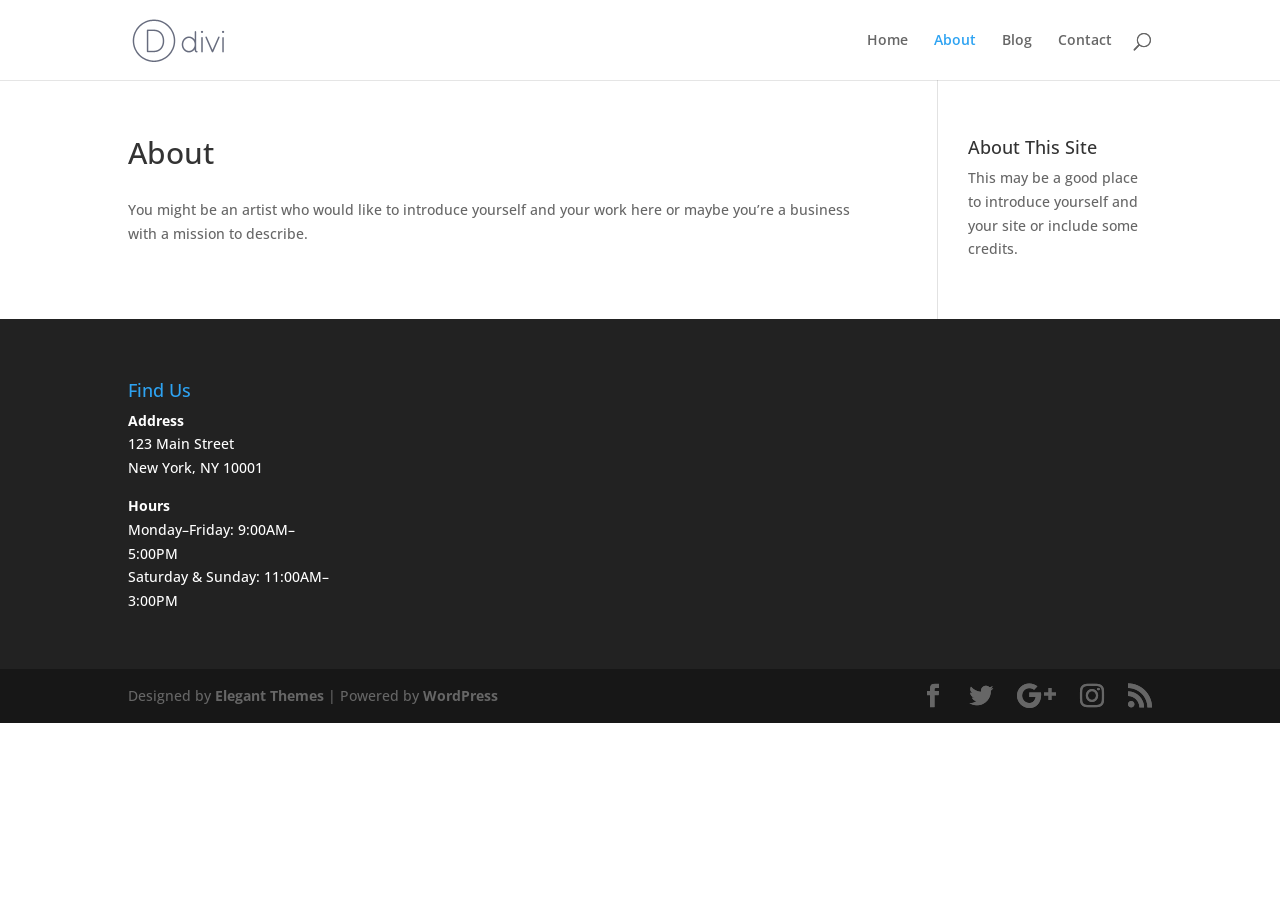
==== commit f6cbcfb3: "Change to Divi" ====
--- a/about/index.html
+++ b/about/index.html
@@ -1,23 +1,27 @@
 <!DOCTYPE html>
-<html class="no-js" lang="en-US">
-
-	<head>
-
-		<meta charset="UTF-8">
-		<meta name="viewport" content="width=device-width, initial-scale=1.0">
-
-		<link rel="profile" href="https://gmpg.org/xfn/11">
-
-		<title>About &#8211; Naireative</title>
+<html lang="en-US">
+<head>
+	<meta charset="UTF-8">
+<meta http-equiv="X-UA-Compatible" content="IE=edge">
+	<link rel="pingback" href="https://naireative.github.io/xmlrpc.php">
+
+	<script type="text/javascript">
+		document.documentElement.className = 'js';
+	</script>
+
+	<script>var et_site_url='https://naireative.github.io';var et_post_id='14';function et_core_page_resource_fallback(a,b){"undefined"===typeof b&&(b=a.sheet.cssRules&&0===a.sheet.cssRules.length);b&&(a.onerror=null,a.onload=null,a.href?a.href=et_site_url+"/?et_core_page_resource="+a.id+et_post_id:a.src&&(a.src=et_site_url+"/?et_core_page_resource="+a.id+et_post_id))}
+</script><title>About &#8211; Naireative</title>
 <meta name="robots" content="max-image-preview:large">
+<link rel="dns-prefetch" href="//fonts.googleapis.com">
 <link rel="dns-prefetch" href="//s.w.org">
 <link rel="alternate" type="application/rss+xml" title="Naireative &raquo; Feed" href="https://naireative.github.io/feed/">
 <link rel="alternate" type="application/rss+xml" title="Naireative &raquo; Comments Feed" href="https://naireative.github.io/comments/feed/">
-		<script>
+		<script type="text/javascript">
 			window._wpemojiSettings = {"baseUrl":"https:\/\/s.w.org\/images\/core\/emoji\/13.0.1\/72x72\/","ext":".png","svgUrl":"https:\/\/s.w.org\/images\/core\/emoji\/13.0.1\/svg\/","svgExt":".svg","source":{"concatemoji":"https:\/\/naireative.github.io\/wp-includes\/js\/wp-emoji-release.min.js?ver=5.7.1"}};
 			!function(e,a,t){var n,r,o,i=a.createElement("canvas"),p=i.getContext&&i.getContext("2d");function s(e,t){var a=String.fromCharCode;p.clearRect(0,0,i.width,i.height),p.fillText(a.apply(this,e),0,0);e=i.toDataURL();return p.clearRect(0,0,i.width,i.height),p.fillText(a.apply(this,t),0,0),e===i.toDataURL()}function c(e){var t=a.createElement("script");t.src=e,t.defer=t.type="text/javascript",a.getElementsByTagName("head")[0].appendChild(t)}for(o=Array("flag","emoji"),t.supports={everything:!0,everythingExceptFlag:!0},r=0;r<o.length;r++)t.supports[o[r]]=function(e){if(!p||!p.fillText)return!1;switch(p.textBaseline="top",p.font="600 32px Arial",e){case"flag":return s([127987,65039,8205,9895,65039],[127987,65039,8203,9895,65039])?!1:!s([55356,56826,55356,56819],[55356,56826,8203,55356,56819])&&!s([55356,57332,56128,56423,56128,56418,56128,56421,56128,56430,56128,56423,56128,56447],[55356,57332,8203,56128,56423,8203,56128,56418,8203,56128,56421,8203,56128,56430,8203,56128,56423,8203,56128,56447]);case"emoji":return!s([55357,56424,8205,55356,57212],[55357,56424,8203,55356,57212])}return!1}(o[r]),t.supports.everything=t.supports.everything&&t.supports[o[r]],"flag"!==o[r]&&(t.supports.everythingExceptFlag=t.supports.everythingExceptFlag&&t.supports[o[r]]);t.supports.everythingExceptFlag=t.supports.everythingExceptFlag&&!t.supports.flag,t.DOMReady=!1,t.readyCallback=function(){t.DOMReady=!0},t.supports.everything||(n=function(){t.readyCallback()},a.addEventListener?(a.addEventListener("DOMContentLoaded",n,!1),e.addEventListener("load",n,!1)):(e.attachEvent("onload",n),a.attachEvent("onreadystatechange",function(){"complete"===a.readyState&&t.readyCallback()})),(n=t.source||{}).concatemoji?c(n.concatemoji):n.wpemoji&&n.twemoji&&(c(n.twemoji),c(n.wpemoji)))}(window,document,window._wpemojiSettings);
 		</script>
-		<style>img.wp-smiley,
+		<meta content="Divi v.4.9.4" name="generator">
+<style type="text/css">img.wp-smiley,
 img.emoji {
 	display: inline !important;
 	border: none !important;
@@ -29,11 +33,12 @@
 	background: none !important;
 	padding: 0 !important;
 }</style>
-	<link rel="stylesheet" id="wp-block-library-css" href="https://naireative.github.io/wp-includes/css/dist/block-library/style.min.css?ver=5.7.1" media="all">
-<link rel="stylesheet" id="twentytwenty-style-css" href="https://naireative.github.io/wp-content/themes/twentytwenty/style.css?ver=1.7" media="all">
-<style id="twentytwenty-style-inline-css">.color-accent,.color-accent-hover:hover,.color-accent-hover:focus,:root .has-accent-color,.has-drop-cap:not(:focus):first-letter,.wp-block-button.is-style-outline,a { color: #cd2653; }blockquote,.border-color-accent,.border-color-accent-hover:hover,.border-color-accent-hover:focus { border-color: #cd2653; }button,.button,.faux-button,.wp-block-button__link,.wp-block-file .wp-block-file__button,input[type="button"],input[type="reset"],input[type="submit"],.bg-accent,.bg-accent-hover:hover,.bg-accent-hover:focus,:root .has-accent-background-color,.comment-reply-link { background-color: #cd2653; }.fill-children-accent,.fill-children-accent * { fill: #cd2653; }body,.entry-title a,:root .has-primary-color { color: #000000; }:root .has-primary-background-color { background-color: #000000; }cite,figcaption,.wp-caption-text,.post-meta,.entry-content .wp-block-archives li,.entry-content .wp-block-categories li,.entry-content .wp-block-latest-posts li,.wp-block-latest-comments__comment-date,.wp-block-latest-posts__post-date,.wp-block-embed figcaption,.wp-block-image figcaption,.wp-block-pullquote cite,.comment-metadata,.comment-respond .comment-notes,.comment-respond .logged-in-as,.pagination .dots,.entry-content hr:not(.has-background),hr.styled-separator,:root .has-secondary-color { color: #6d6d6d; }:root .has-secondary-background-color { background-color: #6d6d6d; }pre,fieldset,input,textarea,table,table *,hr { border-color: #dcd7ca; }caption,code,code,kbd,samp,.wp-block-table.is-style-stripes tbody tr:nth-child(odd),:root .has-subtle-background-background-color { background-color: #dcd7ca; }.wp-block-table.is-style-stripes { border-bottom-color: #dcd7ca; }.wp-block-latest-posts.is-grid li { border-top-color: #dcd7ca; }:root .has-subtle-background-color { color: #dcd7ca; }body:not(.overlay-header) .primary-menu > li > a,body:not(.overlay-header) .primary-menu > li > .icon,.modal-menu a,.footer-menu a, .footer-widgets a,#site-footer .wp-block-button.is-style-outline,.wp-block-pullquote:before,.singular:not(.overlay-header) .entry-header a,.archive-header a,.header-footer-group .color-accent,.header-footer-group .color-accent-hover:hover { color: #cd2653; }.social-icons a,#site-footer button:not(.toggle),#site-footer .button,#site-footer .faux-button,#site-footer .wp-block-button__link,#site-footer .wp-block-file__button,#site-footer input[type="button"],#site-footer input[type="reset"],#site-footer input[type="submit"] { background-color: #cd2653; }.header-footer-group,body:not(.overlay-header) #site-header .toggle,.menu-modal .toggle { color: #000000; }body:not(.overlay-header) .primary-menu ul { background-color: #000000; }body:not(.overlay-header) .primary-menu > li > ul:after { border-bottom-color: #000000; }body:not(.overlay-header) .primary-menu ul ul:after { border-left-color: #000000; }.site-description,body:not(.overlay-header) .toggle-inner .toggle-text,.widget .post-date,.widget .rss-date,.widget_archive li,.widget_categories li,.widget cite,.widget_pages li,.widget_meta li,.widget_nav_menu li,.powered-by-wordpress,.to-the-top,.singular .entry-header .post-meta,.singular:not(.overlay-header) .entry-header .post-meta a { color: #6d6d6d; }.header-footer-group pre,.header-footer-group fieldset,.header-footer-group input,.header-footer-group textarea,.header-footer-group table,.header-footer-group table *,.footer-nav-widgets-wrapper,#site-footer,.menu-modal nav *,.footer-widgets-outer-wrapper,.footer-top { border-color: #dcd7ca; }.header-footer-group table caption,body:not(.overlay-header) .header-inner .toggle-wrapper::before { background-color: #dcd7ca; }</style>
-<link rel="stylesheet" id="twentytwenty-print-style-css" href="https://naireative.github.io/wp-content/themes/twentytwenty/print.css?ver=1.7" media="print">
-<script src="https://naireative.github.io/wp-content/themes/twentytwenty/assets/js/index.js?ver=1.7" id="twentytwenty-js-js" async></script>
+	<link rel="stylesheet" id="wp-block-library-css" href="https://naireative.github.io/wp-content/plugins/gutenberg/build/block-library/style.css?ver=10.4.1" type="text/css" media="all">
+<link rel="stylesheet" id="divi-fonts-css" href="http://fonts.googleapis.com/css?family=Open+Sans:300italic,400italic,600italic,700italic,800italic,400,300,600,700,800&#038;subset=latin,latin-ext&#038;display=swap" type="text/css" media="all">
+<link rel="stylesheet" id="divi-style-css" href="https://naireative.github.io/wp-content/themes/Divi/style.css?ver=4.9.4" type="text/css" media="all">
+<link rel="stylesheet" id="dashicons-css" href="https://naireative.github.io/wp-includes/css/dashicons.min.css?ver=5.7.1" type="text/css" media="all">
+<script type="text/javascript" src="https://naireative.github.io/wp-includes/js/jquery/jquery.min.js?ver=3.5.1" id="jquery-core-js"></script>
+<script type="text/javascript" src="https://naireative.github.io/wp-includes/js/jquery/jquery-migrate.min.js?ver=3.3.2" id="jquery-migrate-js"></script>
 <link rel="https://api.w.org/" href="https://naireative.github.io/wp-json/">
 <link rel="alternate" type="application/json" href="https://naireative.github.io/wp-json/wp/v2/pages/14">
 <link rel="EditURI" type="application/rsd+xml" title="RSD" href="https://naireative.github.io/xmlrpc.php?rsd">
@@ -43,322 +48,108 @@
 <link rel="shortlink" href="https://naireative.github.io/?p=14">
 <link rel="alternate" type="application/json+oembed" href="https://naireative.github.io/wp-json/oembed/1.0/embed?url=https%3A%2F%2Fnaireative.github.io%2Fabout%2F">
 <link rel="alternate" type="text/xml+oembed" href="https://naireative.github.io/wp-json/oembed/1.0/embed?url=https%3A%2F%2Fnaireative.github.io%2Fabout%2F&#038;format=xml">
-	<script>document.documentElement.className = document.documentElement.className.replace( 'no-js', 'js' );</script>
-	<style type="text/css" id="css-fb-visibility">@media screen and (max-width: 0px){body:not(.fusion-builder-ui-wireframe) .fusion-no-small-visibility{display:none !important;}body:not(.fusion-builder-ui-wireframe) .sm-text-align-center{text-align:center !important;}body:not(.fusion-builder-ui-wireframe) .sm-text-align-left{text-align:left !important;}body:not(.fusion-builder-ui-wireframe) .sm-text-align-right{text-align:right !important;}body:not(.fusion-builder-ui-wireframe) .sm-mx-auto{margin-left:auto !important;margin-right:auto !important;}body:not(.fusion-builder-ui-wireframe) .sm-ml-auto{margin-left:auto !important;}body:not(.fusion-builder-ui-wireframe) .sm-mr-auto{margin-right:auto !important;}body:not(.fusion-builder-ui-wireframe) .fusion-absolute-position-small{position:absolute;top:auto;width:100%;}}@media screen and (min-width: 1px) and (max-width: 0px){body:not(.fusion-builder-ui-wireframe) .fusion-no-medium-visibility{display:none !important;}body:not(.fusion-builder-ui-wireframe) .md-text-align-center{text-align:center !important;}body:not(.fusion-builder-ui-wireframe) .md-text-align-left{text-align:left !important;}body:not(.fusion-builder-ui-wireframe) .md-text-align-right{text-align:right !important;}body:not(.fusion-builder-ui-wireframe) .md-mx-auto{margin-left:auto !important;margin-right:auto !important;}body:not(.fusion-builder-ui-wireframe) .md-ml-auto{margin-left:auto !important;}body:not(.fusion-builder-ui-wireframe) .md-mr-auto{margin-right:auto !important;}body:not(.fusion-builder-ui-wireframe) .fusion-absolute-position-medium{position:absolute;top:auto;width:100%;}}@media screen and (min-width: 1px){body:not(.fusion-builder-ui-wireframe) .fusion-no-large-visibility{display:none !important;}body:not(.fusion-builder-ui-wireframe) .lg-text-align-center{text-align:center !important;}body:not(.fusion-builder-ui-wireframe) .lg-text-align-left{text-align:left !important;}body:not(.fusion-builder-ui-wireframe) .lg-text-align-right{text-align:right !important;}body:not(.fusion-builder-ui-wireframe) .lg-mx-auto{margin-left:auto !important;margin-right:auto !important;}body:not(.fusion-builder-ui-wireframe) .lg-ml-auto{margin-left:auto !important;}body:not(.fusion-builder-ui-wireframe) .lg-mr-auto{margin-right:auto !important;}body:not(.fusion-builder-ui-wireframe) .fusion-absolute-position-large{position:absolute;top:auto;width:100%;}}</style>
-<style id="fusion-stylesheet-inline-css" type="text/css">/********* Compiled CSS - Do not edit *********/ #comment-input:after{content:"";display:table;clear:both}#comment-input input{float:left;margin-right:1%;padding-left:15px;padding-right:15px;width:32.666666%;min-width:28%;font-size:13px;color:#747474;border:1px solid #d2d2d2}#comment-input input:last-child{margin-right:0}#comment-textarea{margin-bottom:10px}#comment-textarea.fusion-contact-comment-below{margin-top:10px;margin-bottom:0}#comment-textarea textarea{padding:12px 15px;width:100%;height:150px;font-size:13px;color:#747474;border:1px solid #d2d2d2}.fusion-contact-form{line-height:normal}.fusion-contact-form #comment-submit-container{margin-top:20px;margin-bottom:0}.fusion-contact-form .grecaptcha-badge{z-index:100000}.fusion-contact-form .fusion-hide-recaptcha-badge{display:none}.fusion-contact-form .fusion-comment-privacy-checkbox-wrapper{display:flex;align-items:baseline;margin:20px 0;font-size:13px}.fusion-contact-form .fusion-comment-privacy-checkbox{margin:0 10px 0 0}.fusion-contact-form #comment-recaptcha{margin-top:13px}.fusion-faqs-wrapper{display:none}.fusion-faq-post{position:relative}.fusion-faq-shortcode .fusion-accordian .fusion-toggle-icon-unboxed .panel-title a .fa-fusion-box{background-color:transparent!important}.fusion-faq-shortcode .fusion-accordian .fusion-toggle-icon-unboxed .panel-title a:hover .fa-fusion-box{background-color:transparent!important}body .portfolio-grid{margin-bottom:80px}.fusion-portfolio-wrapper{display:block}.fusion-portfolio-post{float:left}.fusion-portfolio-post .fusion-image-wrapper{opacity:0}.fusion-portfolio-one .fusion-portfolio-post{overflow:hidden;float:none;width:100%}.fusion-portfolio-two .fusion-portfolio-post{width:50%}.fusion-portfolio-three .fusion-portfolio-post{width:33.3333%;width:calc(100% / 3)}.fusion-portfolio-four .fusion-portfolio-post{width:25%}.fusion-portfolio-five .fusion-portfolio-post{width:20%}.fusion-portfolio-six .fusion-portfolio-post{width:16.6666%;width:calc(100% / 6)}.fusion-portfolio-post>.fusion-separator{margin:40px 0}.fusion-portfolio-content{margin-top:20px}.fusion-portfolio-content h2{margin:0 0 1px!important;padding:0}.fusion-portfolio-content .fusion-portfolio-meta{margin:0 0 10px;padding:0;font-weight:400;font-size:13px}.fusion-portfolio-content p{margin:0 0 20px}.fusion-portfolio-content p:last-child{margin-bottom:0}.fusion-portfolio .fusion-content-sep{margin-bottom:20px}.fusion-portfolio .fusion-separator{margin-top:40px}.fusion-portfolio #infscr-loading{bottom:-29px}.fusion-portfolio .loading-container{display:none}.fusion-portfolio-content-wrapper{opacity:0}.fusion-portfolio-content-wrapper .fusion-portfolio-content{margin-bottom:20px}.fusion-portfolio-content-wrapper .fusion-image-wrapper{opacity:1}.fusion-portfolio-boxed .fusion-portfolio-content-wrapper{padding:0;border:1px solid #e9eaee;border-bottom-width:3px}.fusion-portfolio-boxed .fusion-portfolio-content{margin:0;padding:25px}.fusion-portfolio-one .fluid-width-video-wrapper{position:static}.fusion-portfolio-one .fusion-image-wrapper{margin-bottom:15px}.fusion-portfolio-one .fusion-portfolio-content{margin-bottom:0}.fusion-portfolio-one .fusion-portfolio-buttons{margin:20px -15px 0}.fusion-portfolio-one .fusion-portfolio-buttons .fusion-button{margin:0 15px 15px}.fusion-portfolio-one .fusion-portfolio-buttons-full{margin-left:0;margin-right:0}.fusion-portfolio-one .fusion-portfolio-buttons-full .fusion-button{margin:5px 0}.fusion-portfolio-text-floated .fusion-image-wrapper{display:inline-block;flex-shrink:1;margin:0;padding:0 12.5px;max-width:540px;width:100%}.fusion-portfolio-text-floated .fusion-portfolio-content{margin-top:0}.portfolio-one-text .portfolio-item .image{width:100%;height:100%;float:none;margin-right:0}.portfolio-one-sidebar .portfolio-item .image{float:none}.portfolio-infinite .isotope{overflow:visible!important}.fusion-portfolio-gallery-hidden{display:none}.fusion-portfolio-equal-heights .fusion-portfolio-post{display:inline-flex}.fusion-portfolio-equal-heights .fusion-portfolio-content-wrapper{overflow:hidden;width:100%}.fusion-project-details-tb h3,.project-content h3{font-size:13px;line-height:17px;color:#333;margin:0 0 28px}.fusion-project-details-tb .project-description,.project-content .project-description{float:left;width:74.4681%}.fusion-project-details-tb .project-description p,.project-content .project-description p{margin-top:0}.fusion-project-details-tb .project-info,.project-content .project-info{float:right;width:23.4043%}.fusion-project-details-tb .project-info .project-info-box,.project-content .project-info .project-info-box{border-bottom:1px solid #e7e6e6;padding-bottom:15px;margin-bottom:15px;overflow:hidden}.fusion-project-details-tb .project-info h4,.project-content .project-info h4{color:#333;margin:0 5px 0 0;float:left;width:110px}.with-sidebar .fusion-project-details-tb .project-info h4,.with-sidebar .project-content .project-info h4{display:block;width:100%;margin-bottom:5px}.fusion-project-details-tb .project-info .project-terms,.project-content .project-info .project-terms{float:left}.fusion-project-details-tb::after{content:" ";clear:both;display:table}.fusion-project-details-tb .project-info{float:right;width:100%}.portfolio-full.with-sidebar .project-info{float:left}.portfolio-full.with-sidebar .project-description{float:right;width:72.5%}.portfolio-half .flexslider:not(.tfs-slider){width:65.9574%;float:left}.portfolio-half .project-content{width:31.9149%;float:right}.portfolio-half .project-description{width:100%;margin-bottom:50px}.portfolio-half .project-description .flexslider:not(.tfs-slider){width:auto}.portfolio-half .project-info{width:100%}.portfolio-sep{clear:both;display:block}.portfolio-half .portfolio-sep{margin-bottom:50px}.project-info-box span{float:left}.portfolio-full .flexslider{margin-bottom:70px}.portfolio-grid .portfolio-tabs{margin-top:0}.portfolio-grid.portfolio-one .portfolio-item:last-child{margin-bottom:0}.portfolio-grid.portfolio-one .image{width:100%;float:none}.fusion-portfolio-layout-masonry .fusion-portfolio-content-wrapper,.fusion-portfolio.fusion-portfolio-masonry .fusion-portfolio-content-wrapper{position:relative}.fusion-portfolio-layout-masonry.fusion-portfolio-two.fusion-masonry-has-vertical .fusion-element-landscape,.fusion-portfolio.fusion-portfolio-masonry.fusion-portfolio-two.fusion-masonry-has-vertical .fusion-element-landscape{width:100%}.fusion-portfolio-layout-masonry.fusion-portfolio-three.fusion-masonry-has-vertical .fusion-element-landscape,.fusion-portfolio.fusion-portfolio-masonry.fusion-portfolio-three.fusion-masonry-has-vertical .fusion-element-landscape{width:66.6666%}.fusion-portfolio-layout-masonry.fusion-portfolio-four.fusion-masonry-has-vertical .fusion-element-landscape,.fusion-portfolio.fusion-portfolio-masonry.fusion-portfolio-four.fusion-masonry-has-vertical .fusion-element-landscape{width:50%}.fusion-portfolio-layout-masonry.fusion-portfolio-five.fusion-masonry-has-vertical .fusion-element-landscape,.fusion-portfolio.fusion-portfolio-masonry.fusion-portfolio-five.fusion-masonry-has-vertical .fusion-element-landscape{width:40%}.fusion-portfolio-layout-masonry.fusion-portfolio-six.fusion-masonry-has-vertical .fusion-element-landscape,.fusion-portfolio.fusion-portfolio-masonry.fusion-portfolio-six.fusion-masonry-has-vertical .fusion-element-landscape{width:33.3333%}.fusion-masonry-element-container>a>img,.fusion-masonry-element-container>img{display:none}.fusion-portfolio-text.fusion-portfolio-layout-masonry.fusion-portfolio-rollover .fusion-portfolio-content,.fusion-portfolio-text.fusion-portfolio-masonry.fusion-portfolio-rollover .fusion-portfolio-content{transition:all .3s ease}.fusion-portfolio-text.fusion-portfolio-layout-masonry.fusion-portfolio-rollover .fusion-portfolio-post .fusion-portfolio-content-wrapper,.fusion-portfolio-text.fusion-portfolio-masonry.fusion-portfolio-rollover .fusion-portfolio-post .fusion-portfolio-content-wrapper{overflow:hidden}.fusion-portfolio-text.fusion-portfolio-layout-masonry.fusion-portfolio-rollover .fusion-portfolio-post .fusion-portfolio-content-wrapper:hover .fusion-portfolio-content,.fusion-portfolio-text.fusion-portfolio-masonry.fusion-portfolio-rollover .fusion-portfolio-post .fusion-portfolio-content-wrapper:hover .fusion-portfolio-content{transition:all .3s ease;transform:translateY(105%)}.fusion-portfolio-element .fusion-load-more-button.fusion-portfolio-button{background-color:var(--portfolio_element_load_more_posts_button_bg_color);color:var(--portfolio_element_load_more_posts_button_text_color)}.fusion-portfolio-element .fusion-load-more-button.fusion-portfolio-button:hover{background-color:var(--portfolio_element_load_more_posts_hover_button_bg_color);color:var(--portfolio_element_load_more_posts_hover_button_text_color)}.fusion-privacy-element .fusion-privacy-form ul{list-style:none;margin:0 0 20px 0;padding:0}.fusion-privacy-element .fusion-privacy-form-floated ul li{display:inline-block;margin-right:20px}.fusion-form-form-wrapper .fusion-form-field{position:relative;width:100%;clear:both;margin:1em 0}.fusion-form-form-wrapper .fusion-form-field .fusion-form-input{width:100%;padding:0 1em;outline:0;transition:all .2s ease}.fusion-form-form-wrapper .fusion-form-field .fusion-form-input[type=file]{border-color:transparent}.fusion-form-form-wrapper .fusion-form-field .fusion-form-input:hover:not(:focus){border-color:var(--form_focus_border_color-5a)}.fusion-form-form-wrapper .fusion-form-field .label,.fusion-form-form-wrapper .fusion-form-field label{display:inline-block;line-height:normal}.fusion-form-form-wrapper .fusion-form-field.fusion-form-label-above .label,.fusion-form-form-wrapper .fusion-form-field.fusion-form-label-above label{margin-bottom:.65em}.fusion-form-form-wrapper .fusion-form-field.fusion-form-label-below .label,.fusion-form-form-wrapper .fusion-form-field.fusion-form-label-below label{margin-top:.65em}.fusion-form-form-wrapper .fusion-form-field.fusion-form-label-below .select-arrow{top:1px}.fusion-form-form-wrapper .fusion-form-field.fusion-form-textarea-field .fusion-form-input-with-icon i{top:1.2em;transform:inherit}.fusion-form-form-wrapper .fusion-form-field textarea{width:100%}.fusion-form-form-wrapper .fusion-form-field textarea.fusion-form-input{padding:1em;box-sizing:border-box;height:auto;border-style:solid}.fusion-form-form-wrapper .fusion-form-field option[value=""][disabled]{display:none}.fusion-form-form-wrapper .fusion-form-field option{color:var(--form_text_color)}.fusion-form-form-wrapper .fusion-form-field input[type=file]{width:100%}.fusion-form-form-wrapper .fusion-form-field input[type=number]{padding:1em;width:100%;box-sizing:border-box;position:relative}.fusion-form-form-wrapper .fusion-form-field input[type=color]{display:block;width:100%}.fusion-form-form-wrapper .fusion-form-field input[type=date]{display:block;width:100%}.fusion-form-form-wrapper .fusion-form-field.fusion-form-hidden-field{display:none}.fusion-form-form-wrapper .fusion-form-field.fusion-form-recaptcha-field .fusion-form-hide-recaptcha-badge{display:none}.fusion-form-form-wrapper .fusion-form-field .fusion-form-tooltip{display:inline-block;margin-left:.4em;cursor:pointer;position:relative}.fusion-form-form-wrapper .fusion-form-field .fusion-form-tooltip .fusion-form-tooltip-content{opacity:0;z-index:9999;width:auto!important;white-space:nowrap;pointer-events:none;position:absolute;bottom:2.2em;left:-1.35em;transform:translateY(10px);padding:.54em .65em;background:#333;color:#fff;border:1px solid #333;border-radius:3px;transition:all .2s ease .2s}.fusion-form-form-wrapper .fusion-form-field .fusion-form-tooltip .fusion-form-tooltip-content::before{content:" ";position:absolute;top:100%;left:calc(1.4em - 5px);margin-left:.2em;width:0;border-top:.6em solid;border-right:.5em solid transparent;border-left:.5em solid transparent;border-top-color:inherit;font-size:inherit;line-height:0}.fusion-form-form-wrapper .fusion-form-field .fusion-form-tooltip:hover .fusion-form-tooltip-content{opacity:1;transform:none}.fusion-form-form-wrapper .fusion-form-field.error input,.fusion-form-form-wrapper .fusion-form-field.error label:not(.fusion-form-rating-icon){color:#e0284f!important}.fusion-form-form-wrapper .fusion-form-field.error .fusion-form-input,.fusion-form-form-wrapper .fusion-form-field.error .fusion-form-upload-field{border-color:#e0284f!important}.fusion-form-form-wrapper .fusion-form-field.error .fusion-form-input{box-shadow:0 0 1.5px 1px rgba(224,40,79,.65)}.fusion-form-form-wrapper .fusion-form-field .fusion-form-element-hidden{display:none}.fusion-form-form-wrapper .fusion-form-field .fusion-form-input-with-icon{position:relative}.fusion-form-form-wrapper .fusion-form-field .fusion-form-input-with-icon>i{position:absolute;text-align:center;z-index:99;left:1em;top:50%;top:calc(50% + (var(--form_border_width-top) - var(--form_border_width-bottom))/ 2);transform:translateY(-50%);color:var(--form_text_color);font-size:var(--form_text_size)}.fusion-form-form-wrapper .fusion-form-field .fusion-form-input-with-icon .fusion-form-input{padding-left:2.5em!important}.fusion-form-form-wrapper .fusion-form-field .wp-editor-tabs{float:left}.fusion-form-form-wrapper .fusion-form-field .wp-editor-tabs .switch-tmce{margin-left:0}.fusion-form-form-wrapper .fusion-form-field .fusion-form-section-wrapper .fusion-form-section-container .fusion-form-section-title-wrapper .fusion-form-section-title{margin:0;line-height:1.75!important}.fusion-form-form-wrapper .fusion-form-field .fusion-form-section-wrapper .fusion-form-section-container.fusion-alignright{width:100%;text-align:right;margin-left:0}.fusion-form-form-wrapper .fusion-form-field-hidden{display:none}.fusion-form-form-wrapper .fusion-layout-column{margin-bottom:0}.fusion-builder-live .fusion-form-form-wrapper button[type=submit]{pointer-events:none}.fusion-form .form-submission-notices .fusion-form-response{display:none}.fusion-body .flatpickr-calendar.open{z-index:100000}.fusion-form-widget .fusion-form-form-wrapper .fusion-layout-column{width:100%;min-width:100%}@keyframes move{0%,32%{margin-left:-2.74em}33%,66%{margin-left:0}100%,67%{margin-left:2.74em}}@-moz-document url-prefix(){.fusion-form-form-wrapper .fusion-form-field select{text-indent:-.2em}}.fusion-alert.alert-info,.tribe-events-notices{background-color:#ffffff;border-color:#4a4e57;color:#4a4e57;}.alert-danger{background-color:rgba(219,75,104,0.1);border-color:#db4b68;color:#db4b68;}.alert-success{background-color:rgba(18,184,120,0.1);border-color:#12b878;color:#12b878;}.alert-warning{background-color:rgba(241,174,42,0.1);border-color:#f1ae2a;color:#f1ae2a;}@font-face {font-family: "icomoon";src:url('https://naireative.github.io/wp-content/plugins/fusion-builder/inc/lib/assets/fonts/icomoon/icomoon.eot');src:url('https://naireative.github.io/wp-content/plugins/fusion-builder/inc/lib/assets/fonts/icomoon/icomoon.eot?#iefix') format('embedded-opentype'),url('https://naireative.github.io/wp-content/plugins/fusion-builder/inc/lib/assets/fonts/icomoon/icomoon.woff') format('woff'),url('https://naireative.github.io/wp-content/plugins/fusion-builder/inc/lib/assets/fonts/icomoon/icomoon.ttf') format('truetype'),url('https://naireative.github.io/wp-content/plugins/fusion-builder/inc/lib/assets/fonts/icomoon/icomoon.svg#icomoon') format('svg');font-weight: normal;font-style: normal;font-display: block;}.fade{opacity:0;transition:opacity .3s linear}.fade.in{opacity:1}.collapse{display:none}.collapse.in{display:block}.collapsing{position:relative;height:0;overflow:hidden;transition:height .35s ease}.alert{padding:15px;margin-bottom:20px;border:1px solid transparent;border-radius:4px}.alert h4{margin-top:0;color:inherit}.alert .alert-link{font-weight:700}.alert>p,.alert>ul{margin-bottom:0}.alert>p+p{margin-top:5px}.alert-dismissable{padding-right:35px}.alert-dismissable .close{position:relative;top:-2px;color:inherit}.alert-success hr{border-top-color:#c9e2b3}.alert-success .alert-link{color:#356635}.alert-info hr{border-top-color:#a6e1ec}.alert-info .alert-link{color:#2d6987}.alert-warning hr{border-top-color:#f7e1b5}.alert-warning .alert-link{color:#a47e3c}.alert-danger hr{border-top-color:#e4b9c0}.alert-danger .alert-link{color:#953b39}button.close{background:none repeat scroll 0 0 rgba(0,0,0,0);border:0 none;cursor:pointer;padding:0}.close{color:#000;float:right;font-size:21px;font-weight:700;line-height:1;opacity:.2}.fusion-alert,.tribe-events-notices{clear:both;position:relative;padding:25px;border-radius:0;margin-bottom:20px;text-shadow:none}.fusion-alert.alert-shadow,.tribe-events-notices.alert-shadow{box-shadow:0 1px 1px rgba(0,0,0,.1)}.fusion-alert .close,.tribe-events-notices .close{position:absolute;box-sizing:content-box;top:-1px;right:-1px;height:25px;width:25px;line-height:25px;opacity:1;border:1px solid;border-color:inherit;color:inherit;font-size:15px;transition:all .2s}.fusion-alert .close:hover,.tribe-events-notices .close:hover{opacity:1;background-color:rgba(0,0,0,.05)}.fusion-alert.alert-blank,.tribe-events-notices.alert-blank{border:1px solid #747474}.fusion-alert.fusion-alert-capitalize,.tribe-events-notices.fusion-alert-capitalize{text-transform:uppercase}.fusion-alert.fusion-alert-center,.tribe-events-notices.fusion-alert-center{text-align:center}.fusion-alert.fusion-alert-center .alert-icon,.tribe-events-notices.fusion-alert-center .alert-icon{margin-right:10px}.fusion-alert.fusion-alert-left .fusion-alert-content-wrapper,.tribe-events-notices.fusion-alert-left .fusion-alert-content-wrapper{display:flex;text-align:left}.fusion-alert.fusion-alert-left .fusion-alert-content-wrapper .alert-icon,.tribe-events-notices.fusion-alert-left .fusion-alert-content-wrapper .alert-icon{margin-right:1em}.fusion-alert.fusion-alert-right .close,.tribe-events-notices.fusion-alert-right .close{left:-1px;right:auto}.fusion-alert.fusion-alert-right .fusion-alert-content-wrapper,.tribe-events-notices.fusion-alert-right .fusion-alert-content-wrapper{display:flex;justify-content:flex-end;text-align:right}.fusion-alert.fusion-alert-right .fusion-alert-content-wrapper .alert-icon,.tribe-events-notices.fusion-alert-right .fusion-alert-content-wrapper .alert-icon{order:1;margin-left:1em}.tribe-events-notices:not(.fusion-alert){box-shadow:0 1px 1px rgba(0,0,0,.1);background-color:#fff;border-color:#d7d6d6;color:inherit;text-shadow:none;text-align:center;text-transform:uppercase}body .fusion-alert.alert{border-width:var(--alert_border_size)}.fusion-alert.alert-info.general{background:var(--info_bg_color);border-color:var(--info_accent_color);color:var(--info_accent_color)}.fusion-alert.alert-info.general .alert-icon{color:var(--info_accent_color)}.fusion-alert.alert-info.general .fusion-alert-content{color:var(--info_accent_color)}.fusion-alert.alert-danger.error{background:var(--danger_bg_color);border-color:var(--danger_accent_color);color:var(--danger_accent_color)}.fusion-alert.alert-danger.error .alert-icon{color:var(--danger_accent_color)}.fusion-alert.alert-danger.error .fusion-alert-content{color:var(--danger_accent_color)}.fusion-alert.alert-success.success{background:var(--success_bg_color);border-color:var(--success_accent_color);color:var(--success_accent_color)}.fusion-alert.alert-success.success .alert-icon{color:var(--success_accent_color)}.fusion-alert.alert-success.success .fusion-alert-content{color:var(--success_accent_color)}.fusion-alert.alert-warning.notice{background:var(--warning_bg_color);border-color:var(--warning_accent_color);color:var(--warning_accent_color)}.fusion-alert.alert-warning.notice .alert-icon{color:var(--warning_accent_color)}.fusion-alert.alert-warning.notice .fusion-alert-content{color:var(--warning_accent_color)}.fusion-audio.fusion-audio{max-width:var(--fusion-audio-max-width,var(--fusion-audio-max-width-default,100%))}.fusion-audio.fusion-audio.dark-controls .mejs-button>button{background-image:url("https://naireative.github.io/wp-content/plugins/fusion-builder/assets/images/mejs-controls-dark.svg")}.fusion-audio.fusion-audio.dark-controls .mejs-controls>*{color:#000}.fusion-audio.fusion-audio.dark-controls .mejs-controls .mejs-horizontal-volume-slider .mejs-horizontal-volume-total,.fusion-audio.fusion-audio.dark-controls .mejs-controls .mejs-time-rail .mejs-time-total{background:rgba(0,0,0,.33)}.fusion-audio.fusion-audio.dark-controls .mejs-controls .mejs-horizontal-volume-slider .mejs-horizontal-volume-current,.fusion-audio.fusion-audio.dark-controls .mejs-controls .mejs-time-rail .mejs-time-loaded{background:#000}.fusion-audio.fusion-audio.dark-controls .mejs-time-handle-content{border:4px solid hsla(0,0%,0%,.9)}.fusion-audio.fusion-audio.dark-controls .mejs-time-current,.fusion-audio.fusion-audio.dark-controls .mejs-time-handle-content{background:hsla(0,0%,0%,.9)}.fusion-audio.fusion-audio .mejs-container{background-color:transparent;height:calc(40px + 2 * var(--fusion-audio-border-size,var(--fusion-audio-border-size-default,0)) * 1px)!important}.fusion-audio.fusion-audio .mejs-container .mejs-controls,.fusion-audio.fusion-audio .mejs-embed,.fusion-audio.fusion-audio .mejs-embed body{background-color:var(--fusion-audio-background-color,var(--fusion-audio-background-color-default,#222))}.fusion-audio.fusion-audio .mejs-controls .mejs-time-rail .mejs-time-current{background:var(--fusion-audio-accent-color,var(--fusion-audio-accent-color-default,#0073aa))}.fusion-audio.fusion-audio .mejs-controls{border-top-left-radius:var(--fusion-audio-border-top-left-radius,var(--fusion-audio-border-top-left-radius-default,0));border-top-right-radius:var(--fusion-audio-border-top-right-radius,var(--fusion-audio-border-top-right-radius-default,0));border-bottom-right-radius:var(--fusion-audio-border-bottom-right-radius,var(--fusion-audio-border-bottom-right-radius-default,0));border-bottom-left-radius:var(--fusion-audio-border-bottom-left-radius,var(--fusion-audio-border-bottom-left-radius-default,0));box-shadow:var(--fusion-audio-box-shadow);border:calc(var(--fusion-audio-border-size,var(--fusion-audio-border-size-default,0)) * 1px) solid var(--fusion-audio-border-color,var(--fusion-audio-border-color-default,#222));height:calc(40px + 2 * var(--fusion-audio-border-size,var(--fusion-audio-border-size-default,0)) * 1px)!important}.fusion-blog-shortcode a{text-decoration:none;box-shadow:none!important}.fusion-blog-shortcode .entry-title{clear:right}.fusion-blog-shortcode .fusion-read-more{position:relative;margin-right:10px;text-align:right}.fusion-blog-shortcode .fusion-read-more:after{content:"\f105";top:50%;right:-10px;padding-left:5px;font-size:14px;font-family:icomoon;position:absolute;transform:translateY(-50%)}.fusion-blog-shortcode .fusion-inline-sep{padding:0 5px}.fusion-blog-shortcode .fusion-inline-sep:last-child{display:none}.fusion-blog-shortcode .fusion-post-grid{margin-bottom:65px}.fusion-blog-shortcode .fusion-load-more-button.fusion-blog-button{background-color:var(--blog_element_load_more_posts_button_bg_color);color:var(--blog_element_load_more_posts_button_text_color)}.fusion-blog-shortcode .fusion-load-more-button.fusion-blog-button:hover{background-color:var(--blog_element_load_more_posts_hover_button_bg_color);color:var(--blog_element_load_more_posts_hover_button_text_color)}.fusion-post-slideshow .image{margin-bottom:0}.fusion-post-slideshow .fusion-image-size-fixed{display:block}.fusion-flexslider.fusion-post-slideshow{overflow:visible}.fusion-meta-info{clear:both;overflow:hidden;margin-top:20px;padding:5px 0;border-top:1px solid #e7e6e6;border-bottom:1px solid #e7e6e6}.fusion-meta-info .fusion-alignleft{width:80%}.fusion-single-line-meta{margin-bottom:20px}.fusion-content-sep{margin-top:20px;height:6px;border-top:1px solid #eaeaea;border-bottom:1px solid #eaeaea}.fusion-date-and-formats{float:left;margin-right:17px;width:82px;text-align:center}.fusion-date-and-formats .fusion-date-box{padding:8px 0 5px;color:#fff;display:block}.fusion-date-and-formats .fusion-date{display:block;line-height:29px;font-size:29px;font-weight:700}.fusion-date-and-formats .fusion-format-box{margin-top:3px;background-color:#eef0f2}.fusion-date-and-formats .fusion-format-box i{display:block;line-height:55px;font-size:30px}.fusion-timeline-line{position:absolute;left:50%;top:0;margin-left:-1px;height:100%;border-left:1px solid #efeeee;border-right:1px solid #ebeaea}.fusion-timeline-icon{margin:0 auto -6px;max-width:1000px;font-size:46px;height:47px;line-height:1;color:#ebeaea;text-align:center}.fusion-timeline-icon .fusionicon-bubbles{cursor:pointer}.fusion-timeline-circle{position:absolute;left:50%;margin:10px 0 0 -5px;height:10px;width:10px;border-radius:50%;background-color:#efeeee}.fusion-timeline-arrow{position:absolute;color:#e9eaee}.fusion-timeline-arrow:before{font-family:icomoon;font-size:28px;position:absolute;top:0;line-height:30px}.fusion-blog-archive .entry-title{margin-top:0;margin-bottom:5px}.fusion-blog-layout-large article,.fusion-blog-layout-large-alternate article,.fusion-blog-layout-medium article{margin-bottom:65px}.fusion-blog-layout-large .entry-title,.fusion-blog-layout-medium .entry-title{margin-top:0;margin-bottom:25px}.fusion-blog-layout-large .fusion-post-slideshow,.fusion-blog-layout-large-alternate .fusion-post-slideshow,.single-avada_faq .fusion-post-slideshow,.single-post .fusion-post-slideshow,.single-wpfc_sermon .fusion-post-slideshow{margin-bottom:30px}.fusion-blog-layout-large-alternate .entry-title,.fusion-blog-layout-medium-alternate .entry-title{margin-top:0;margin-bottom:5px}.fusion-blog-layout-large-alternate .fusion-post-content-container,.fusion-blog-layout-medium-alternate .fusion-post-content-container{margin-top:20px}.fusion-blog-layout-large-alternate .fusion-meta-info,.fusion-blog-layout-medium-alternate .fusion-meta-info{margin-top:0;border-top:0}.fusion-blog-layout-medium .fusion-post-medium,.fusion-blog-layout-medium .fusion-post-medium-alternate,.fusion-blog-layout-medium-alternate .fusion-post-medium,.fusion-blog-layout-medium-alternate .fusion-post-medium-alternate{display:flex;flex-wrap:wrap;align-items:start}.fusion-blog-layout-medium .fusion-post-slideshow,.fusion-blog-layout-medium-alternate .fusion-post-slideshow{margin-right:25px;width:320px;margin-bottom:0}.fusion-blog-layout-medium .fusion-post-content,.fusion-blog-layout-medium-alternate .fusion-post-content{flex:1 1 1px}.fusion-blog-layout-medium .fusion-meta-info,.fusion-blog-layout-medium-alternate .fusion-meta-info{width:100%}.fusion-blog-layout-grid .fusion-post-slideshow,.fusion-blog-layout-timeline .fusion-post-slideshow{margin-bottom:0;border-bottom:1px solid #eaeaea}.fusion-blog-layout-grid .fusion-post-content-wrapper,.fusion-blog-layout-timeline .fusion-post-content-wrapper{padding:30px 25px 20px}.fusion-blog-layout-grid .fusion-single-line-meta,.fusion-blog-layout-timeline .fusion-single-line-meta{margin-bottom:0}.fusion-blog-layout-grid .fusion-post-content-container,.fusion-blog-layout-timeline .fusion-post-content-container{margin-top:20px}.fusion-blog-layout-grid .fusion-post-content-container p:last-child,.fusion-blog-layout-timeline .fusion-post-content-container p:last-child{margin-bottom:0}.fusion-blog-layout-grid .fusion-meta-info,.fusion-blog-layout-timeline .fusion-meta-info{border:0}.fusion-blog-layout-grid .fusion-meta-info .fusion-alignleft,.fusion-blog-layout-timeline .fusion-meta-info .fusion-alignleft{width:50%;display:inline-block;margin:0}.fusion-blog-layout-grid .fusion-meta-info .fusion-alignright,.fusion-blog-layout-timeline .fusion-meta-info .fusion-alignright{width:50%;display:inline-block;text-align:right;margin:0}.fusion-blog-layout-grid .fusion-password,.fusion-blog-layout-timeline .fusion-password{width:auto;max-width:100%}.fusion-blog-layout-large-alternate .fusion-post-large-alternate{display:flex;flex-wrap:wrap}.fusion-blog-layout-large-alternate .fusion-post-content{flex:1}.fusion-blog-layout-large-alternate .fusion-meta-info,.fusion-blog-layout-large-alternate .fusion-post-slideshow{width:100%}.fusion-blog-layout-medium-alternate .fusion-post-slideshow{display:none}.fusion-blog-layout-medium-alternate .has-post-thumbnail .fusion-post-slideshow{display:block;margin-right:17px}.fusion-blog-layout-grid .fusion-post-grid{margin-bottom:0;box-sizing:border-box;border:none}.fusion-blog-layout-grid.fusion-no-meta-info .fusion-post-content-container{margin-top:0}.fusion-blog-layout-grid .fusion-post-wrapper{border:1px solid #eaeaea;border-bottom-width:3px}.fusion-blog-layout-grid .fusion-post-wrapper .fusion-image-wrapper img{box-shadow:none;border-radius:0}.fusion-blog-layout-grid .fusion-post-wrapper.fusion-masonary-is-transparent{border:none;border-bottom-width:0}.fusion-blog-layout-grid.fusion-blog-layout-grid-1.fusion-blog-layout-masonry article{width:100%}.fusion-blog-layout-grid.fusion-blog-layout-grid-2 .fusion-post-grid{width:50%;display:inline-block;float:left}.fusion-blog-layout-grid.fusion-blog-layout-grid-2.fusion-blog-layout-masonry-has-vertical .fusion-post-grid.fusion-element-landscape{width:100%}.fusion-blog-layout-grid.fusion-blog-layout-grid-3 .fusion-post-grid{width:33.33333333%;display:inline-block;float:left}.fusion-blog-layout-grid.fusion-blog-layout-grid-3.fusion-blog-layout-masonry-has-vertical .fusion-post-grid.fusion-element-landscape{width:66.66666667%}.fusion-blog-layout-grid.fusion-blog-layout-grid-4 .fusion-post-grid{width:25%;display:inline-block;float:left}.fusion-blog-layout-grid.fusion-blog-layout-grid-4.fusion-blog-layout-masonry-has-vertical .fusion-post-grid.fusion-element-landscape{width:50%}.fusion-blog-layout-grid.fusion-blog-layout-grid-5 .fusion-post-grid{width:20%;display:inline-block;float:left}.fusion-blog-layout-grid.fusion-blog-layout-grid-5.fusion-blog-layout-masonry-has-vertical .fusion-post-grid.fusion-element-landscape{width:40%}.fusion-blog-layout-grid.fusion-blog-layout-grid-6 .fusion-post-grid{width:16.66666667%;display:inline-block;float:left}.fusion-blog-layout-grid.fusion-blog-layout-grid-6.fusion-blog-layout-masonry-has-vertical .fusion-post-grid.fusion-element-landscape{width:33.33333333%}.fusion-blog-layout-grid .fusion-post-content,.fusion-blog-layout-grid .fusion-post-grid-content{word-wrap:break-word}.fusion-blog-layout-grid.fusion-blog-equal-heights .fusion-post-grid{display:inline-flex}.fusion-blog-layout-grid.fusion-blog-equal-heights .fusion-post-wrapper{overflow:hidden;width:100%;display:flex;flex-direction:column}.ua-ie-10 .fusion-blog-layout-grid.fusion-blog-equal-heights .fusion-post-wrapper .fusion-post-slideshow,.ua-ie-11 .fusion-blog-layout-grid.fusion-blog-equal-heights .fusion-post-wrapper .fusion-post-slideshow{overflow:hidden}.fusion-blog-layout-grid.fusion-blog-equal-heights .fusion-post-wrapper .fusion-post-content-wrapper{display:flex;flex-grow:1;flex-direction:column}.fusion-blog-layout-grid.fusion-blog-equal-heights .fusion-post-wrapper .fusion-post-content.fusion-post-grid-content{margin-bottom:20px}.fusion-blog-layout-grid.fusion-blog-equal-heights .fusion-post-wrapper .fusion-meta-info{margin-top:auto}.fusion-blog-layout-timeline{position:relative;margin:0 auto;padding-top:30px;max-width:1000px}.fusion-blog-layout-timeline .fusion-post-timeline{position:static;margin-bottom:40px;border:1px solid #eaeaea;border-bottom-width:3px}.fusion-no-meta-info .fusion-blog-layout-timeline .fusion-post-content-container{margin-top:0}.fusion-blog-layout-timeline .fusion-left-column{float:left;clear:left;width:40%}.fusion-blog-layout-timeline .fusion-right-column{float:right;clear:right;width:40%}.fusion-blog-layout-timeline .fusion-timeline-date{position:relative;clear:both;margin:0 auto 2px;padding:.35em .45em;width:auto;max-width:8em;line-height:1.35em;background:#efeeee;text-align:center;cursor:pointer}.fusion-blog-layout-timeline .fusion-left-column .fusion-timeline-arrow{left:40%;margin-left:-.5px}.fusion-blog-layout-timeline .fusion-left-column .fusion-timeline-arrow:before{content:"\f0da";left:100%}.fusion-blog-layout-timeline .fusion-right-column .fusion-timeline-arrow{right:40%;margin-right:-.5px}.fusion-blog-layout-timeline .fusion-right-column .fusion-timeline-arrow:before{content:"\f0d9";right:100%}.fusion-blog-layout-masonry .fusion-post-wrapper{overflow:hidden;position:relative}.fusion-blog-layout-masonry .fusion-post-content-wrapper{z-index:1;position:absolute;bottom:0;left:0;right:0}.fusion-blog-layout-masonry.fusion-blog-rollover .fusion-post-wrapper:hover .fusion-post-content-wrapper{transition:all .3s ease;transform:translateY(105%)}.fusion-blog-layout-masonry.fusion-blog-rollover .fusion-post-content-wrapper{transition:all .3s ease}.fusion-blog-infinite .pagination{display:none}.fusion-blog-infinite .fusion-load-more-button{margin-bottom:40px}.fusion-blog-pagination .pagination{display:flex;align-items:center;flex-wrap:wrap;justify-content:flex-end;margin-top:40px;line-height:normal}.fusion-show-pagination-text .fusion-blog-pagination .pagination{margin-left:1em;margin-right:1em}.fusion-blog-pagination .pagination a{text-decoration:none}.fusion-blog-pagination .pagination a.inactive{margin:0 4px}.fusion-blog-pagination .pagination .current{color:#fff;margin:0 4px}.fusion-blog-pagination .pagination .pagination-prev{padding:0;position:relative}.fusion-blog-pagination .pagination .pagination-prev:before{font-family:icomoon;content:"\f104"}.fusion-blog-pagination .pagination .pagination-next{padding:0;position:relative}.fusion-blog-pagination .pagination .pagination-next:after{font-family:icomoon;content:"\f105"}.fusion-load-more-button{display:block;margin-top:20px;width:100%;height:50px;line-height:50px;background-color:#e9eaee;cursor:pointer;text-align:center;font-size:inherit;text-transform:uppercase;border:none;transition:all .2s}.fusion-load-more-button:hover{transition:all .2s}.fusion-load-more-button.fusion-blog-button{background-color:var(--blog_load_more_posts_button_bg_color);color:var(--blog_load_more_posts_button_text_color)}.fusion-load-more-button.fusion-blog-button:hover{background-color:var(--blog_load_more_posts_hover_button_bg_color);color:var(--blog_load_more_posts_hover_button_text_color)}.fusion-blog-layout-center .fusion-post-content{text-align:center}.fusion-blog-layout-left .fusion-post-content{text-align:left}.fusion-blog-layout-right .fusion-post-content{text-align:right}.fusion-blog-layout--masonry .fusion-post-content-wrapper{background-color:var(--timeline_bg_color-not-transparent)}.fusion-blog-layout--grid .fusion-post-grid .fusion-post-wrapper{background-color:var(--timeline_bg_color)}.fusion-blog-layout--timeline .fusion-post-grid{background-color:var(--timeline_bg_color)}.fusion-blog-layout-grid .fusion-post-grid .flexslider,.fusion-blog-layout-grid .fusion-post-grid .fusion-post-wrapper,.fusion-blog-layout-timeline .fusion-post-grid,.fusion-blog-layout-timeline .fusion-post-grid .flexslider,.fusion-blog-layout-timeline .fusion-timeline-arrow,.fusion-blog-layout-timeline .fusion-timeline-date,.fusion-blog-layout-timeline .fusion-timeline-line,.fusion-blog-timeline-layout .fusion-post-grid,.fusion-blog-timeline-layout .fusion-post-grid .flexslider,.fusion-blog-timeline-layout .fusion-post-grid .fusion-content-sep,.fusion-events-shortcode .fusion-events-thumbnail,.fusion-events-shortcode .fusion-layout-column,.product-buttons,.product-buttons-container,.products li .fusion-product-wrapper{border-color:var(--timeline_color)}.avada-has-transparent-timeline_color .fusion-blog-layout-grid .fusion-post-grid .flexslider,.avada-has-transparent-timeline_color .fusion-blog-layout-grid .fusion-post-grid .fusion-post-wrapper,.avada-has-transparent-timeline_color .fusion-blog-layout-timeline .fusion-post-grid,.avada-has-transparent-timeline_color .fusion-blog-layout-timeline .fusion-post-grid .flexslider,.avada-has-transparent-timeline_color .fusion-blog-layout-timeline .fusion-timeline-arrow,.avada-has-transparent-timeline_color .fusion-blog-layout-timeline .fusion-timeline-date,.avada-has-transparent-timeline_color .fusion-blog-layout-timeline .fusion-timeline-line,.avada-has-transparent-timeline_color .fusion-blog-timeline-layout .fusion-post-grid,.avada-has-transparent-timeline_color .fusion-blog-timeline-layout .fusion-post-grid .flexslider,.avada-has-transparent-timeline_color .fusion-blog-timeline-layout .fusion-post-grid .fusion-content-sep,.avada-has-transparent-timeline_color .fusion-events-shortcode .fusion-events-thumbnail,.avada-has-transparent-timeline_color .fusion-events-shortcode .fusion-layout-column,.avada-has-transparent-timeline_color .product-buttons,.avada-has-transparent-timeline_color .product-buttons-container,.avada-has-transparent-timeline_color .products li .fusion-product-wrapper{border:none}.fusion-body .product .fusion-content-sep{border-color:var(--grid_separator_color)}.avada-has-transparent-grid-sep-color.fusion-body .product .fusion-content-sep{border:none}.fusion-blog-layout-timeline .fusion-timeline-circle,.fusion-blog-layout-timeline .fusion-timeline-date,.fusion-blog-timeline-layout .fusion-timeline-circle,.fusion-blog-timeline-layout .fusion-timeline-date{background-color:var(--timeline_color)}.fusion-blog-timeline-layout .fusion-timeline-arrow,.fusion-blog-timeline-layout .fusion-timeline-icon,.fusion-timeline-arrow,.fusion-timeline-icon{color:var(--timeline_color)}.fusion-image-wrapper .fusion-rollover .fusion-rollover-gallery:before,.fusion-image-wrapper .fusion-rollover .fusion-rollover-link:before{line-height:2.41}.fusion-blog-pagination .pagination a.inactive,.fusion-hide-pagination-text .fusion-blog-pagination .pagination .pagination-next,.fusion-hide-pagination-text .fusion-blog-pagination .pagination .pagination-prev{border-color:var(--sep_color)}.fusion-button.button-flat{box-shadow:none!important}.fusion-button-wrapper{display:inline}.fusion-button-wrapper.fusion-aligncenter{display:block;text-align:center}.fusion-button-wrapper.fusion-align-block{display:block}.bbp-submit-wrapper .button,.fusion-button,.gform_wrapper .button,.gform_wrapper .gform_button,.post-password-form input[type=submit],.tml-submit-wrap input[type=submit],.tribe-events-tickets .button,.tribe-tickets button,.woocommerce .cart-collaterals .checkout-button,.woocommerce .checkout #place_order,.woocommerce.add_to_cart_inline .button,.wpcf7-submit{display:inline-block;position:relative;zoom:1;border:1px solid transparent;text-align:center;text-transform:uppercase;text-decoration:none;font-weight:700;cursor:pointer;box-sizing:border-box;transition:all .2s}.bbp-submit-wrapper .button:after,.bbp-submit-wrapper .button:before,.fusion-button:after,.fusion-button:before,.gform_wrapper .button:after,.gform_wrapper .button:before,.gform_wrapper .gform_button:after,.gform_wrapper .gform_button:before,.post-password-form input[type=submit]:after,.post-password-form input[type=submit]:before,.tml-submit-wrap input[type=submit]:after,.tml-submit-wrap input[type=submit]:before,.tribe-events-tickets .button:after,.tribe-events-tickets .button:before,.tribe-tickets button:after,.tribe-tickets button:before,.woocommerce .cart-collaterals .checkout-button:after,.woocommerce .cart-collaterals .checkout-button:before,.woocommerce .checkout #place_order:after,.woocommerce .checkout #place_order:before,.woocommerce.add_to_cart_inline .button:after,.woocommerce.add_to_cart_inline .button:before,.wpcf7-submit:after,.wpcf7-submit:before{content:" ";display:table}.bbp-submit-wrapper .button:after,.fusion-button:after,.gform_wrapper .button:after,.gform_wrapper .gform_button:after,.post-password-form input[type=submit]:after,.tml-submit-wrap input[type=submit]:after,.tribe-events-tickets .button:after,.tribe-tickets button:after,.woocommerce .cart-collaterals .checkout-button:after,.woocommerce .checkout #place_order:after,.woocommerce.add_to_cart_inline .button:after,.wpcf7-submit:after{clear:both}.fusion-disable-outline .bbp-submit-wrapper .button,.fusion-disable-outline .button,.fusion-disable-outline .fusion-button,.fusion-disable-outline .gform_wrapper .button,.fusion-disable-outline .gform_wrapper .gform_button,.fusion-disable-outline .post-password-form input[type=submit],.fusion-disable-outline .single_add_to_cart_button,.fusion-disable-outline .tml-submit-wrap input[type=submit],.fusion-disable-outline .tribe-events-tickets .button,.fusion-disable-outline .tribe-tickets button,.fusion-disable-outline .woocommerce .cart-collaterals .checkout-button,.fusion-disable-outline .woocommerce .checkout #place_order,.fusion-disable-outline .woocommerce.add_to_cart_inline .button,.fusion-disable-outline .wpcf7-submit{outline:0}.fusion-disable-outline .bbp-submit-wrapper .button:focus,.fusion-disable-outline .button:focus,.fusion-disable-outline .fusion-button:focus,.fusion-disable-outline .gform_wrapper .button:focus,.fusion-disable-outline .gform_wrapper .gform_button:focus,.fusion-disable-outline .post-password-form input[type=submit]:focus,.fusion-disable-outline .single_add_to_cart_button:focus,.fusion-disable-outline .tml-submit-wrap input[type=submit]:focus,.fusion-disable-outline .tribe-events-tickets .button:focus,.fusion-disable-outline .tribe-tickets button:focus,.fusion-disable-outline .woocommerce .cart-collaterals .checkout-button:focus,.fusion-disable-outline .woocommerce .checkout #place_order:focus,.fusion-disable-outline .woocommerce.add_to_cart_inline .button:focus,.fusion-disable-outline .wpcf7-submit:focus{outline:0}.fusion-button i,.fusion-button-icon-divider,.fusion-button-text{transition:all .2s}.ls-container .button,.ls-container .fusion-button{transition:none!important}.ls-container .button:hover,.ls-container .fusion-button:hover{transition:none!important}#bbp_user_edit_submit,.bbp-submit-wrapper .button,.button-small,.fusion-body .fusion-button-small,.fusion-button_size-small .fusion-button-default-size,.single_add_to_cart_button,.wpcf7-form .wpcf7-submit.button-small,.wpcf7-form .wpcf7-submit.fusion-button-small{padding:9px 20px;line-height:14px;font-size:12px}#bbp_user_edit_submit.button-3d:active,.bbp-submit-wrapper .button.button-3d:active,.button-small.button-3d:active,.fusion-body .fusion-button-small.button-3d:active,.fusion-button_size-small .fusion-button-default-size.button-3d:active,.single_add_to_cart_button.button-3d:active,.wpcf7-form .wpcf7-submit.button-small.button-3d:active,.wpcf7-form .wpcf7-submit.fusion-button-small.button-3d:active{top:2px}#bbp_user_edit_submit .fusion-button-text-left,.bbp-submit-wrapper .button .fusion-button-text-left,.button-small .fusion-button-text-left,.fusion-body .fusion-button-small .fusion-button-text-left,.fusion-button_size-small .fusion-button-default-size .fusion-button-text-left,.single_add_to_cart_button .fusion-button-text-left,.wpcf7-form .wpcf7-submit.button-small .fusion-button-text-left,.wpcf7-form .wpcf7-submit.fusion-button-small .fusion-button-text-left{display:inline-block;padding-left:25px}#bbp_user_edit_submit .fusion-button-text-right,.bbp-submit-wrapper .button .fusion-button-text-right,.button-small .fusion-button-text-right,.fusion-body .fusion-button-small .fusion-button-text-right,.fusion-button_size-small .fusion-button-default-size .fusion-button-text-right,.single_add_to_cart_button .fusion-button-text-right,.wpcf7-form .wpcf7-submit.button-small .fusion-button-text-right,.wpcf7-form .wpcf7-submit.fusion-button-small .fusion-button-text-right{display:inline-block;padding-right:25px}#bbp_user_edit_submit .button-icon-divider-left,.bbp-submit-wrapper .button .button-icon-divider-left,.button-small .button-icon-divider-left,.fusion-body .fusion-button-small .button-icon-divider-left,.fusion-button_size-small .fusion-button-default-size .button-icon-divider-left,.single_add_to_cart_button .button-icon-divider-left,.wpcf7-form .wpcf7-submit.button-small .button-icon-divider-left,.wpcf7-form .wpcf7-submit.fusion-button-small .button-icon-divider-left{padding:0 10px}#bbp_user_edit_submit .button-icon-divider-left.fusion-megamenu-image,.bbp-submit-wrapper .button .button-icon-divider-left.fusion-megamenu-image,.button-small .button-icon-divider-left.fusion-megamenu-image,.fusion-body .fusion-button-small .button-icon-divider-left.fusion-megamenu-image,.fusion-button_size-small .fusion-button-default-size .button-icon-divider-left.fusion-megamenu-image,.single_add_to_cart_button .button-icon-divider-left.fusion-megamenu-image,.wpcf7-form .wpcf7-submit.button-small .button-icon-divider-left.fusion-megamenu-image,.wpcf7-form .wpcf7-submit.fusion-button-small .button-icon-divider-left.fusion-megamenu-image{padding:0 5px}#bbp_user_edit_submit .button-icon-divider-right,.bbp-submit-wrapper .button .button-icon-divider-right,.button-small .button-icon-divider-right,.fusion-body .fusion-button-small .button-icon-divider-right,.fusion-button_size-small .fusion-button-default-size .button-icon-divider-right,.single_add_to_cart_button .button-icon-divider-right,.wpcf7-form .wpcf7-submit.button-small .button-icon-divider-right,.wpcf7-form .wpcf7-submit.fusion-button-small .button-icon-divider-right{padding:0 10px}#bbp_user_edit_submit .button-icon-divider-right.fusion-megamenu-image,.bbp-submit-wrapper .button .button-icon-divider-right.fusion-megamenu-image,.button-small .button-icon-divider-right.fusion-megamenu-image,.fusion-body .fusion-button-small .button-icon-divider-right.fusion-megamenu-image,.fusion-button_size-small .fusion-button-default-size .button-icon-divider-right.fusion-megamenu-image,.single_add_to_cart_button .button-icon-divider-right.fusion-megamenu-image,.wpcf7-form .wpcf7-submit.button-small .button-icon-divider-right.fusion-megamenu-image,.wpcf7-form .wpcf7-submit.fusion-button-small .button-icon-divider-right.fusion-megamenu-image{padding:0 5px}#bbp_user_edit_submit .button-icon-divider-left i,#bbp_user_edit_submit .button-icon-divider-left img,#bbp_user_edit_submit .button-icon-divider-right i,#bbp_user_edit_submit .button-icon-divider-right img,.bbp-submit-wrapper .button .button-icon-divider-left i,.bbp-submit-wrapper .button .button-icon-divider-left img,.bbp-submit-wrapper .button .button-icon-divider-right i,.bbp-submit-wrapper .button .button-icon-divider-right img,.button-small .button-icon-divider-left i,.button-small .button-icon-divider-left img,.button-small .button-icon-divider-right i,.button-small .button-icon-divider-right img,.fusion-body .fusion-button-small .button-icon-divider-left i,.fusion-body .fusion-button-small .button-icon-divider-left img,.fusion-body .fusion-button-small .button-icon-divider-right i,.fusion-body .fusion-button-small .button-icon-divider-right img,.fusion-button_size-small .fusion-button-default-size .button-icon-divider-left i,.fusion-button_size-small .fusion-button-default-size .button-icon-divider-left img,.fusion-button_size-small .fusion-button-default-size .button-icon-divider-right i,.fusion-button_size-small .fusion-button-default-size .button-icon-divider-right img,.single_add_to_cart_button .button-icon-divider-left i,.single_add_to_cart_button .button-icon-divider-left img,.single_add_to_cart_button .button-icon-divider-right i,.single_add_to_cart_button .button-icon-divider-right img,.wpcf7-form .wpcf7-submit.button-small .button-icon-divider-left i,.wpcf7-form .wpcf7-submit.button-small .button-icon-divider-left img,.wpcf7-form .wpcf7-submit.button-small .button-icon-divider-right i,.wpcf7-form .wpcf7-submit.button-small .button-icon-divider-right img,.wpcf7-form .wpcf7-submit.fusion-button-small .button-icon-divider-left i,.wpcf7-form .wpcf7-submit.fusion-button-small .button-icon-divider-left img,.wpcf7-form .wpcf7-submit.fusion-button-small .button-icon-divider-right i,.wpcf7-form .wpcf7-submit.fusion-button-small .button-icon-divider-right img{top:50%;margin-top:-6px;display:block}.button-medium,.fusion-body .fusion-button-medium,.fusion-button_size-medium .fusion-button-default-size,.ticket-selector-submit-btn[type=submit],.wpcf7-form .wpcf7-submit.button-medium,.wpcf7-form .wpcf7-submit.fusion-button-medium{padding:11px 23px;line-height:16px;font-size:13px}.button-medium.button-3d:active,.fusion-body .fusion-button-medium.button-3d:active,.fusion-button_size-medium .fusion-button-default-size.button-3d:active,.ticket-selector-submit-btn[type=submit].button-3d:active,.wpcf7-form .wpcf7-submit.button-medium.button-3d:active,.wpcf7-form .wpcf7-submit.fusion-button-medium.button-3d:active{top:3px}.button-medium .fusion-button-text-left,.fusion-body .fusion-button-medium .fusion-button-text-left,.fusion-button_size-medium .fusion-button-default-size .fusion-button-text-left,.ticket-selector-submit-btn[type=submit] .fusion-button-text-left,.wpcf7-form .wpcf7-submit.button-medium .fusion-button-text-left,.wpcf7-form .wpcf7-submit.fusion-button-medium .fusion-button-text-left{display:inline-block;padding-left:28px}.button-medium .fusion-button-text-right,.fusion-body .fusion-button-medium .fusion-button-text-right,.fusion-button_size-medium .fusion-button-default-size .fusion-button-text-right,.ticket-selector-submit-btn[type=submit] .fusion-button-text-right,.wpcf7-form .wpcf7-submit.button-medium .fusion-button-text-right,.wpcf7-form .wpcf7-submit.fusion-button-medium .fusion-button-text-right{display:inline-block;padding-right:28px}.button-medium .button-icon-divider-left,.fusion-body .fusion-button-medium .button-icon-divider-left,.fusion-button_size-medium .fusion-button-default-size .button-icon-divider-left,.ticket-selector-submit-btn[type=submit] .button-icon-divider-left,.wpcf7-form .wpcf7-submit.button-medium .button-icon-divider-left,.wpcf7-form .wpcf7-submit.fusion-button-medium .button-icon-divider-left{padding:0 12.5px}.button-medium .button-icon-divider-left.fusion-megamenu-image,.fusion-body .fusion-button-medium .button-icon-divider-left.fusion-megamenu-image,.fusion-button_size-medium .fusion-button-default-size .button-icon-divider-left.fusion-megamenu-image,.ticket-selector-submit-btn[type=submit] .button-icon-divider-left.fusion-megamenu-image,.wpcf7-form .wpcf7-submit.button-medium .button-icon-divider-left.fusion-megamenu-image,.wpcf7-form .wpcf7-submit.fusion-button-medium .button-icon-divider-left.fusion-megamenu-image{padding:0 6.25px}.button-medium .button-icon-divider-right,.fusion-body .fusion-button-medium .button-icon-divider-right,.fusion-button_size-medium .fusion-button-default-size .button-icon-divider-right,.ticket-selector-submit-btn[type=submit] .button-icon-divider-right,.wpcf7-form .wpcf7-submit.button-medium .button-icon-divider-right,.wpcf7-form .wpcf7-submit.fusion-button-medium .button-icon-divider-right{padding:0 12.5px}.button-medium .button-icon-divider-right.fusion-megamenu-image,.fusion-body .fusion-button-medium .button-icon-divider-right.fusion-megamenu-image,.fusion-button_size-medium .fusion-button-default-size .button-icon-divider-right.fusion-megamenu-image,.ticket-selector-submit-btn[type=submit] .button-icon-divider-right.fusion-megamenu-image,.wpcf7-form .wpcf7-submit.button-medium .button-icon-divider-right.fusion-megamenu-image,.wpcf7-form .wpcf7-submit.fusion-button-medium .button-icon-divider-right.fusion-megamenu-image{padding:0 6.25px}.button-medium .button-icon-divider-left i,.button-medium .button-icon-divider-left img,.button-medium .button-icon-divider-right i,.button-medium .button-icon-divider-right img,.fusion-body .fusion-button-medium .button-icon-divider-left i,.fusion-body .fusion-button-medium .button-icon-divider-left img,.fusion-body .fusion-button-medium .button-icon-divider-right i,.fusion-body .fusion-button-medium .button-icon-divider-right img,.fusion-button_size-medium .fusion-button-default-size .button-icon-divider-left i,.fusion-button_size-medium .fusion-button-default-size .button-icon-divider-left img,.fusion-button_size-medium .fusion-button-default-size .button-icon-divider-right i,.fusion-button_size-medium .fusion-button-default-size .button-icon-divider-right img,.ticket-selector-submit-btn[type=submit] .button-icon-divider-left i,.ticket-selector-submit-btn[type=submit] .button-icon-divider-left img,.ticket-selector-submit-btn[type=submit] .button-icon-divider-right i,.ticket-selector-submit-btn[type=submit] .button-icon-divider-right img,.wpcf7-form .wpcf7-submit.button-medium .button-icon-divider-left i,.wpcf7-form .wpcf7-submit.button-medium .button-icon-divider-left img,.wpcf7-form .wpcf7-submit.button-medium .button-icon-divider-right i,.wpcf7-form .wpcf7-submit.button-medium .button-icon-divider-right img,.wpcf7-form .wpcf7-submit.fusion-button-medium .button-icon-divider-left i,.wpcf7-form .wpcf7-submit.fusion-button-medium .button-icon-divider-left img,.wpcf7-form .wpcf7-submit.fusion-button-medium .button-icon-divider-right i,.wpcf7-form .wpcf7-submit.fusion-button-medium .button-icon-divider-right img{top:50%;margin-top:-6.5px;display:block}#tribe-bar-form .tribe-bar-submit input[type=submit],.button-large,.fusion-body .fusion-button-large,.fusion-button_size-large .fusion-button-default-size,.tml-submit-wrap input[type=submit],.wpcf7-form .wpcf7-submit.button-large,.wpcf7-form .wpcf7-submit.fusion-button-large{padding:13px 29px;line-height:17px;font-size:14px}#tribe-bar-form .tribe-bar-submit input[type=submit].button-3d:active,.button-large.button-3d:active,.fusion-body .fusion-button-large.button-3d:active,.fusion-button_size-large .fusion-button-default-size.button-3d:active,.tml-submit-wrap input[type=submit].button-3d:active,.wpcf7-form .wpcf7-submit.button-large.button-3d:active,.wpcf7-form .wpcf7-submit.fusion-button-large.button-3d:active{top:4px}#tribe-bar-form .tribe-bar-submit input[type=submit] .fusion-button-text-left,.button-large .fusion-button-text-left,.fusion-body .fusion-button-large .fusion-button-text-left,.fusion-button_size-large .fusion-button-default-size .fusion-button-text-left,.tml-submit-wrap input[type=submit] .fusion-button-text-left,.wpcf7-form .wpcf7-submit.button-large .fusion-button-text-left,.wpcf7-form .wpcf7-submit.fusion-button-large .fusion-button-text-left{display:inline-block;padding-left:34px}#tribe-bar-form .tribe-bar-submit input[type=submit] .fusion-button-text-right,.button-large .fusion-button-text-right,.fusion-body .fusion-button-large .fusion-button-text-right,.fusion-button_size-large .fusion-button-default-size .fusion-button-text-right,.tml-submit-wrap input[type=submit] .fusion-button-text-right,.wpcf7-form .wpcf7-submit.button-large .fusion-button-text-right,.wpcf7-form .wpcf7-submit.fusion-button-large .fusion-button-text-right{display:inline-block;padding-right:34px}#tribe-bar-form .tribe-bar-submit input[type=submit] .button-icon-divider-left,.button-large .button-icon-divider-left,.fusion-body .fusion-button-large .button-icon-divider-left,.fusion-button_size-large .fusion-button-default-size .button-icon-divider-left,.tml-submit-wrap input[type=submit] .button-icon-divider-left,.wpcf7-form .wpcf7-submit.button-large .button-icon-divider-left,.wpcf7-form .wpcf7-submit.fusion-button-large .button-icon-divider-left{padding:0 14.5px}#tribe-bar-form .tribe-bar-submit input[type=submit] .button-icon-divider-left.fusion-megamenu-image,.button-large .button-icon-divider-left.fusion-megamenu-image,.fusion-body .fusion-button-large .button-icon-divider-left.fusion-megamenu-image,.fusion-button_size-large .fusion-button-default-size .button-icon-divider-left.fusion-megamenu-image,.tml-submit-wrap input[type=submit] .button-icon-divider-left.fusion-megamenu-image,.wpcf7-form .wpcf7-submit.button-large .button-icon-divider-left.fusion-megamenu-image,.wpcf7-form .wpcf7-submit.fusion-button-large .button-icon-divider-left.fusion-megamenu-image{padding:0 7.25px}#tribe-bar-form .tribe-bar-submit input[type=submit] .button-icon-divider-right,.button-large .button-icon-divider-right,.fusion-body .fusion-button-large .button-icon-divider-right,.fusion-button_size-large .fusion-button-default-size .button-icon-divider-right,.tml-submit-wrap input[type=submit] .button-icon-divider-right,.wpcf7-form .wpcf7-submit.button-large .button-icon-divider-right,.wpcf7-form .wpcf7-submit.fusion-button-large .button-icon-divider-right{padding:0 14.5px}#tribe-bar-form .tribe-bar-submit input[type=submit] .button-icon-divider-right.fusion-megamenu-image,.button-large .button-icon-divider-right.fusion-megamenu-image,.fusion-body .fusion-button-large .button-icon-divider-right.fusion-megamenu-image,.fusion-button_size-large .fusion-button-default-size .button-icon-divider-right.fusion-megamenu-image,.tml-submit-wrap input[type=submit] .button-icon-divider-right.fusion-megamenu-image,.wpcf7-form .wpcf7-submit.button-large .button-icon-divider-right.fusion-megamenu-image,.wpcf7-form .wpcf7-submit.fusion-button-large .button-icon-divider-right.fusion-megamenu-image{padding:0 7.25px}#tribe-bar-form .tribe-bar-submit input[type=submit] .button-icon-divider-left i,#tribe-bar-form .tribe-bar-submit input[type=submit] .button-icon-divider-left img,#tribe-bar-form .tribe-bar-submit input[type=submit] .button-icon-divider-right i,#tribe-bar-form .tribe-bar-submit input[type=submit] .button-icon-divider-right img,.button-large .button-icon-divider-left i,.button-large .button-icon-divider-left img,.button-large .button-icon-divider-right i,.button-large .button-icon-divider-right img,.fusion-body .fusion-button-large .button-icon-divider-left i,.fusion-body .fusion-button-large .button-icon-divider-left img,.fusion-body .fusion-button-large .button-icon-divider-right i,.fusion-body .fusion-button-large .button-icon-divider-right img,.fusion-button_size-large .fusion-button-default-size .button-icon-divider-left i,.fusion-button_size-large .fusion-button-default-size .button-icon-divider-left img,.fusion-button_size-large .fusion-button-default-size .button-icon-divider-right i,.fusion-button_size-large .fusion-button-default-size .button-icon-divider-right img,.tml-submit-wrap input[type=submit] .button-icon-divider-left i,.tml-submit-wrap input[type=submit] .button-icon-divider-left img,.tml-submit-wrap input[type=submit] .button-icon-divider-right i,.tml-submit-wrap input[type=submit] .button-icon-divider-right img,.wpcf7-form .wpcf7-submit.button-large .button-icon-divider-left i,.wpcf7-form .wpcf7-submit.button-large .button-icon-divider-left img,.wpcf7-form .wpcf7-submit.button-large .button-icon-divider-right i,.wpcf7-form .wpcf7-submit.button-large .button-icon-divider-right img,.wpcf7-form .wpcf7-submit.fusion-button-large .button-icon-divider-left i,.wpcf7-form .wpcf7-submit.fusion-button-large .button-icon-divider-left img,.wpcf7-form .wpcf7-submit.fusion-button-large .button-icon-divider-right i,.wpcf7-form .wpcf7-submit.fusion-button-large .button-icon-divider-right img{top:50%;margin-top:-7px;display:block}.button-xlarge,.fusion-body .fusion-button-xlarge,.fusion-body .wpcf7-form .wpcf7-submit.button-xlarge,.fusion-body .wpcf7-form .wpcf7-submit.fusion-button-xlarge,.fusion-button_size-xlarge .fusion-button-default-size{padding:17px 40px;line-height:21px;font-size:18px}.button-xlarge.button-3d:active,.fusion-body .fusion-button-xlarge.button-3d:active,.fusion-body .wpcf7-form .wpcf7-submit.button-xlarge.button-3d:active,.fusion-body .wpcf7-form .wpcf7-submit.fusion-button-xlarge.button-3d:active,.fusion-button_size-xlarge .fusion-button-default-size.button-3d:active{top:6px}.button-xlarge .fusion-button-text-left,.fusion-body .fusion-button-xlarge .fusion-button-text-left,.fusion-body .wpcf7-form .wpcf7-submit.button-xlarge .fusion-button-text-left,.fusion-body .wpcf7-form .wpcf7-submit.fusion-button-xlarge .fusion-button-text-left,.fusion-button_size-xlarge .fusion-button-default-size .fusion-button-text-left{display:inline-block;padding-left:45px}.button-xlarge .fusion-button-text-right,.fusion-body .fusion-button-xlarge .fusion-button-text-right,.fusion-body .wpcf7-form .wpcf7-submit.button-xlarge .fusion-button-text-right,.fusion-body .wpcf7-form .wpcf7-submit.fusion-button-xlarge .fusion-button-text-right,.fusion-button_size-xlarge .fusion-button-default-size .fusion-button-text-right{display:inline-block;padding-right:45px}.button-xlarge .button-icon-divider-left,.fusion-body .fusion-button-xlarge .button-icon-divider-left,.fusion-body .wpcf7-form .wpcf7-submit.button-xlarge .button-icon-divider-left,.fusion-body .wpcf7-form .wpcf7-submit.fusion-button-xlarge .button-icon-divider-left,.fusion-button_size-xlarge .fusion-button-default-size .button-icon-divider-left{padding:0 18.5px}.button-xlarge .button-icon-divider-left.fusion-megamenu-image,.fusion-body .fusion-button-xlarge .button-icon-divider-left.fusion-megamenu-image,.fusion-body .wpcf7-form .wpcf7-submit.button-xlarge .button-icon-divider-left.fusion-megamenu-image,.fusion-body .wpcf7-form .wpcf7-submit.fusion-button-xlarge .button-icon-divider-left.fusion-megamenu-image,.fusion-button_size-xlarge .fusion-button-default-size .button-icon-divider-left.fusion-megamenu-image{padding:0 9.25px}.button-xlarge .button-icon-divider-right,.fusion-body .fusion-button-xlarge .button-icon-divider-right,.fusion-body .wpcf7-form .wpcf7-submit.button-xlarge .button-icon-divider-right,.fusion-body .wpcf7-form .wpcf7-submit.fusion-button-xlarge .button-icon-divider-right,.fusion-button_size-xlarge .fusion-button-default-size .button-icon-divider-right{padding:0 18.5px}.button-xlarge .button-icon-divider-right.fusion-megamenu-image,.fusion-body .fusion-button-xlarge .button-icon-divider-right.fusion-megamenu-image,.fusion-body .wpcf7-form .wpcf7-submit.button-xlarge .button-icon-divider-right.fusion-megamenu-image,.fusion-body .wpcf7-form .wpcf7-submit.fusion-button-xlarge .button-icon-divider-right.fusion-megamenu-image,.fusion-button_size-xlarge .fusion-button-default-size .button-icon-divider-right.fusion-megamenu-image{padding:0 9.25px}.button-xlarge .button-icon-divider-left i,.button-xlarge .button-icon-divider-left img,.button-xlarge .button-icon-divider-right i,.button-xlarge .button-icon-divider-right img,.fusion-body .fusion-button-xlarge .button-icon-divider-left i,.fusion-body .fusion-button-xlarge .button-icon-divider-left img,.fusion-body .fusion-button-xlarge .button-icon-divider-right i,.fusion-body .fusion-button-xlarge .button-icon-divider-right img,.fusion-body .wpcf7-form .wpcf7-submit.button-xlarge .button-icon-divider-left i,.fusion-body .wpcf7-form .wpcf7-submit.button-xlarge .button-icon-divider-left img,.fusion-body .wpcf7-form .wpcf7-submit.button-xlarge .button-icon-divider-right i,.fusion-body .wpcf7-form .wpcf7-submit.button-xlarge .button-icon-divider-right img,.fusion-body .wpcf7-form .wpcf7-submit.fusion-button-xlarge .button-icon-divider-left i,.fusion-body .wpcf7-form .wpcf7-submit.fusion-button-xlarge .button-icon-divider-left img,.fusion-body .wpcf7-form .wpcf7-submit.fusion-button-xlarge .button-icon-divider-right i,.fusion-body .wpcf7-form .wpcf7-submit.fusion-button-xlarge .button-icon-divider-right img,.fusion-button_size-xlarge .fusion-button-default-size .button-icon-divider-left i,.fusion-button_size-xlarge .fusion-button-default-size .button-icon-divider-left img,.fusion-button_size-xlarge .fusion-button-default-size .button-icon-divider-right i,.fusion-button_size-xlarge .fusion-button-default-size .button-icon-divider-right img{top:50%;margin-top:-9px;display:block}.button span{line-height:normal}@media only screen and (max-width:800px){.ls-container .button,.ls-container .fusion-button,.rev_slider .button,.rev_slider .fusion-button{padding:0 20px;line-height:30px;font-size:12px;font-size:10px!important;line-height:30px!important;padding:0 20px!important}.ls-container .button.button-3d:active,.ls-container .fusion-button.button-3d:active,.rev_slider .button.button-3d:active,.rev_slider .fusion-button.button-3d:active{top:2px}.ls-container .button .fusion-button-text-left,.ls-container .fusion-button .fusion-button-text-left,.rev_slider .button .fusion-button-text-left,.rev_slider .fusion-button .fusion-button-text-left{display:inline-block;padding-left:25px}.ls-container .button .fusion-button-text-right,.ls-container .fusion-button .fusion-button-text-right,.rev_slider .button .fusion-button-text-right,.rev_slider .fusion-button .fusion-button-text-right{display:inline-block;padding-right:25px}.ls-container .button .button-icon-divider-left,.ls-container .fusion-button .button-icon-divider-left,.rev_slider .button .button-icon-divider-left,.rev_slider .fusion-button .button-icon-divider-left{padding:0 10px}.ls-container .button .button-icon-divider-left.fusion-megamenu-image,.ls-container .fusion-button .button-icon-divider-left.fusion-megamenu-image,.rev_slider .button .button-icon-divider-left.fusion-megamenu-image,.rev_slider .fusion-button .button-icon-divider-left.fusion-megamenu-image{padding:0 5px}.ls-container .button .button-icon-divider-right,.ls-container .fusion-button .button-icon-divider-right,.rev_slider .button .button-icon-divider-right,.rev_slider .fusion-button .button-icon-divider-right{padding:0 10px}.ls-container .button .button-icon-divider-right.fusion-megamenu-image,.ls-container .fusion-button .button-icon-divider-right.fusion-megamenu-image,.rev_slider .button .button-icon-divider-right.fusion-megamenu-image,.rev_slider .fusion-button .button-icon-divider-right.fusion-megamenu-image{padding:0 5px}.ls-container .button .button-icon-divider-left i,.ls-container .button .button-icon-divider-left img,.ls-container .button .button-icon-divider-right i,.ls-container .button .button-icon-divider-right img,.ls-container .fusion-button .button-icon-divider-left i,.ls-container .fusion-button .button-icon-divider-left img,.ls-container .fusion-button .button-icon-divider-right i,.ls-container .fusion-button .button-icon-divider-right img,.rev_slider .button .button-icon-divider-left i,.rev_slider .button .button-icon-divider-left img,.rev_slider .button .button-icon-divider-right i,.rev_slider .button .button-icon-divider-right img,.rev_slider .fusion-button .button-icon-divider-left i,.rev_slider .fusion-button .button-icon-divider-left img,.rev_slider .fusion-button .button-icon-divider-right i,.rev_slider .fusion-button .button-icon-divider-right img{top:50%;margin-top:-6px;display:block}.ls-container .button.button-3d:active,.ls-container .fusion-button.button-3d:active,.rev_slider .button.button-3d:active,.rev_slider .fusion-button.button-3d:active{top:2px!important}.ls-container .button span,.ls-container .fusion-button span,.rev_slider .button span,.rev_slider .fusion-button span{font-size:10px!important}}@media only screen and (max-width:640px){.ls-container .button,.ls-container .fusion-button,.rev_slider .button,.rev_slider .fusion-button{padding:0 20px;line-height:20px;font-size:10px;font-size:10px!important;line-height:20px!important;padding:0 10px!important}.ls-container .button.button-3d:active,.ls-container .fusion-button.button-3d:active,.rev_slider .button.button-3d:active,.rev_slider .fusion-button.button-3d:active{top:2px}.ls-container .button .fusion-button-text-left,.ls-container .fusion-button .fusion-button-text-left,.rev_slider .button .fusion-button-text-left,.rev_slider .fusion-button .fusion-button-text-left{display:inline-block;padding-left:25px}.ls-container .button .fusion-button-text-right,.ls-container .fusion-button .fusion-button-text-right,.rev_slider .button .fusion-button-text-right,.rev_slider .fusion-button .fusion-button-text-right{display:inline-block;padding-right:25px}.ls-container .button .button-icon-divider-left,.ls-container .fusion-button .button-icon-divider-left,.rev_slider .button .button-icon-divider-left,.rev_slider .fusion-button .button-icon-divider-left{padding:0 11px}.ls-container .button .button-icon-divider-left.fusion-megamenu-image,.ls-container .fusion-button .button-icon-divider-left.fusion-megamenu-image,.rev_slider .button .button-icon-divider-left.fusion-megamenu-image,.rev_slider .fusion-button .button-icon-divider-left.fusion-megamenu-image{padding:0 5.5px}.ls-container .button .button-icon-divider-right,.ls-container .fusion-button .button-icon-divider-right,.rev_slider .button .button-icon-divider-right,.rev_slider .fusion-button .button-icon-divider-right{padding:0 11px}.ls-container .button .button-icon-divider-right.fusion-megamenu-image,.ls-container .fusion-button .button-icon-divider-right.fusion-megamenu-image,.rev_slider .button .button-icon-divider-right.fusion-megamenu-image,.rev_slider .fusion-button .button-icon-divider-right.fusion-megamenu-image{padding:0 5.5px}.ls-container .button .button-icon-divider-left i,.ls-container .button .button-icon-divider-left img,.ls-container .button .button-icon-divider-right i,.ls-container .button .button-icon-divider-right img,.ls-container .fusion-button .button-icon-divider-left i,.ls-container .fusion-button .button-icon-divider-left img,.ls-container .fusion-button .button-icon-divider-right i,.ls-container .fusion-button .button-icon-divider-right img,.rev_slider .button .button-icon-divider-left i,.rev_slider .button .button-icon-divider-left img,.rev_slider .button .button-icon-divider-right i,.rev_slider .button .button-icon-divider-right img,.rev_slider .fusion-button .button-icon-divider-left i,.rev_slider .fusion-button .button-icon-divider-left img,.rev_slider .fusion-button .button-icon-divider-right i,.rev_slider .fusion-button .button-icon-divider-right img{top:50%;margin-top:-5px;display:block}.ls-container .button.button-3d:active,.ls-container .fusion-button.button-3d:active,.rev_slider .button.button-3d:active,.rev_slider .fusion-button.button-3d:active{top:2px!important}.ls-container .button span,.ls-container .fusion-button span,.rev_slider .button span,.rev_slider .fusion-button span{font-size:10px!important}}button.fusion-button.button-3d:active{box-shadow:0 1px 1px rgba(0,0,0,.2),1px 2px 3px 2px rgba(0,0,0,.3),0 0 0 #000}.button-icon-left{margin-right:10px}.button-icon-right{margin-left:10px}.button-icon-divider-left,.button-icon-divider-right{display:inline-block;position:absolute;top:0;height:100%}.button-icon-divider-left i,.button-icon-divider-right i{position:relative}.button-icon-divider-left img,.button-icon-divider-right img{position:relative}.button-small .button-icon-divider-left img,.button-small .button-icon-divider-right img{max-width:22px}.button-medium .button-icon-divider-left img,.button-medium .button-icon-divider-right img{max-width:23px}.button-large .button-icon-divider-left img,.button-large .button-icon-divider-right img{max-width:24px}.button-xlarge .button-icon-divider-left img,.button-xlarge .button-icon-divider-right img{max-width:25px}.button-icon-divider-left{left:0;border-right:1px solid}.button-icon-divider-right{right:0;border-left:1px solid}.button.green,.fusion-button.button-green,.fusion-button.button-green.wpcf7-submit{background:#d1e990;background-image:linear-gradient(to top,#aad75d,#d1e990);border:1px solid #9dba60;color:#54770f}.button.green .button-icon-divider-left,.button.green .button-icon-divider-right,.fusion-button.button-green .button-icon-divider-left,.fusion-button.button-green .button-icon-divider-right,.fusion-button.button-green.wpcf7-submit .button-icon-divider-left,.fusion-button.button-green.wpcf7-submit .button-icon-divider-right{border-color:#9dba60}.button.green:active,.button.green:focus,.button.green:hover,.fusion-button.button-green.wpcf7-submit:active,.fusion-button.button-green.wpcf7-submit:focus,.fusion-button.button-green.wpcf7-submit:hover,.fusion-button.button-green:active,.fusion-button.button-green:focus,.fusion-button.button-green:hover{background:#aad75d;background-image:linear-gradient(to top,#d1e990,#aad75d);border:1px solid #9dba60;color:#54770f}.button.green:active .button-icon-divider-left,.button.green:active .button-icon-divider-right,.button.green:focus .button-icon-divider-left,.button.green:focus .button-icon-divider-right,.button.green:hover .button-icon-divider-left,.button.green:hover .button-icon-divider-right,.fusion-button.button-green.wpcf7-submit:active .button-icon-divider-left,.fusion-button.button-green.wpcf7-submit:active .button-icon-divider-right,.fusion-button.button-green.wpcf7-submit:focus .button-icon-divider-left,.fusion-button.button-green.wpcf7-submit:focus .button-icon-divider-right,.fusion-button.button-green.wpcf7-submit:hover .button-icon-divider-left,.fusion-button.button-green.wpcf7-submit:hover .button-icon-divider-right,.fusion-button.button-green:active .button-icon-divider-left,.fusion-button.button-green:active .button-icon-divider-right,.fusion-button.button-green:focus .button-icon-divider-left,.fusion-button.button-green:focus .button-icon-divider-right,.fusion-button.button-green:hover .button-icon-divider-left,.fusion-button.button-green:hover .button-icon-divider-right{border-color:#9dba60}.button.green.button-3d.button-small,.button.green.button-3d.fusion-button-small,.fusion-button.button-green.button-3d.button-small,.fusion-button.button-green.button-3d.fusion-button-small,.fusion-button.button-green.wpcf7-submit.button-3d.button-small,.fusion-button.button-green.wpcf7-submit.button-3d.fusion-button-small{box-shadow:inset 0 1px 0 #fff,0 2px 0 #54770f,1px 4px 4px 2px rgba(0,0,0,.3)}.button.green.button-3d.button-small:active,.button.green.button-3d.fusion-button-small:active,.fusion-button.button-green.button-3d.button-small:active,.fusion-button.button-green.button-3d.fusion-button-small:active,.fusion-button.button-green.wpcf7-submit.button-3d.button-small:active,.fusion-button.button-green.wpcf7-submit.button-3d.fusion-button-small:active{box-shadow:inset 0 1px 0 #fff,0 1px 0 #54770f,1px 4px 4px 2px rgba(0,0,0,.3)}.fusion-button_size-small .button.green.button-3d.fusion-button-default-size,.fusion-button_size-small .fusion-button.button-green.button-3d.fusion-button-default-size,.fusion-button_size-small .fusion-button.button-green.wpcf7-submit.button-3d.fusion-button-default-size{box-shadow:inset 0 1px 0 #fff,0 2px 0 #54770f,1px 4px 4px 2px rgba(0,0,0,.3)}.fusion-button_size-small .button.green.button-3d.fusion-button-default-size:active,.fusion-button_size-small .fusion-button.button-green.button-3d.fusion-button-default-size:active,.fusion-button_size-small .fusion-button.button-green.wpcf7-submit.button-3d.fusion-button-default-size:active{box-shadow:inset 0 1px 0 #fff,0 1px 0 #54770f,1px 4px 4px 2px rgba(0,0,0,.3)}.button.green.button-3d.button-medium,.button.green.button-3d.fusion-button-medium,.fusion-button.button-green.button-3d.button-medium,.fusion-button.button-green.button-3d.fusion-button-medium,.fusion-button.button-green.wpcf7-submit.button-3d.button-medium,.fusion-button.button-green.wpcf7-submit.button-3d.fusion-button-medium{box-shadow:inset 0 1px 0 #fff,0 3px 0 #54770f,1px 5px 5px 3px rgba(0,0,0,.3)}.button.green.button-3d.button-medium:active,.button.green.button-3d.fusion-button-medium:active,.fusion-button.button-green.button-3d.button-medium:active,.fusion-button.button-green.button-3d.fusion-button-medium:active,.fusion-button.button-green.wpcf7-submit.button-3d.button-medium:active,.fusion-button.button-green.wpcf7-submit.button-3d.fusion-button-medium:active{box-shadow:inset 0 1px 0 #fff,0 1px 0 #54770f,1px 5px 5px 3px rgba(0,0,0,.3)}.fusion-button_size-medium .button.green.button-3d.fusion-button-default-size,.fusion-button_size-medium .fusion-button.button-green.button-3d.fusion-button-default-size,.fusion-button_size-medium .fusion-button.button-green.wpcf7-submit.button-3d.fusion-button-default-size{box-shadow:inset 0 1px 0 #fff,0 3px 0 #54770f,1px 5px 5px 3px rgba(0,0,0,.3)}.fusion-button_size-medium .button.green.button-3d.fusion-button-default-size:active,.fusion-button_size-medium .fusion-button.button-green.button-3d.fusion-button-default-size:active,.fusion-button_size-medium .fusion-button.button-green.wpcf7-submit.button-3d.fusion-button-default-size:active{box-shadow:inset 0 1px 0 #fff,0 1px 0 #54770f,1px 5px 5px 3px rgba(0,0,0,.3)}.button.green.button-3d.button-large,.button.green.button-3d.fusion-button-large,.fusion-button.button-green.button-3d.button-large,.fusion-button.button-green.button-3d.fusion-button-large,.fusion-button.button-green.wpcf7-submit.button-3d.button-large,.fusion-button.button-green.wpcf7-submit.button-3d.fusion-button-large{box-shadow:inset 0 1px 0 #fff,0 4px 0 #54770f,1px 6px 6px 3px rgba(0,0,0,.3)}.button.green.button-3d.button-large:active,.button.green.button-3d.fusion-button-large:active,.fusion-button.button-green.button-3d.button-large:active,.fusion-button.button-green.button-3d.fusion-button-large:active,.fusion-button.button-green.wpcf7-submit.button-3d.button-large:active,.fusion-button.button-green.wpcf7-submit.button-3d.fusion-button-large:active{box-shadow:inset 0 1px 0 #fff,0 1px 0 #54770f,1px 6px 6px 3px rgba(0,0,0,.3)}.fusion-button_size-large .button.green.button-3d.fusion-button-default-size,.fusion-button_size-large .fusion-button.button-green.button-3d.fusion-button-default-size,.fusion-button_size-large .fusion-button.button-green.wpcf7-submit.button-3d.fusion-button-default-size{box-shadow:inset 0 1px 0 #fff,0 4px 0 #54770f,1px 6px 6px 3px rgba(0,0,0,.3)}.fusion-button_size-large .button.green.button-3d.fusion-button-default-size:active,.fusion-button_size-large .fusion-button.button-green.button-3d.fusion-button-default-size:active,.fusion-button_size-large .fusion-button.button-green.wpcf7-submit.button-3d.fusion-button-default-size:active{box-shadow:inset 0 1px 0 #fff,0 1px 0 #54770f,1px 6px 6px 3px rgba(0,0,0,.3)}.button.green.button-3d.button-xlarge,.button.green.button-3d.fusion-button-xlarge,.fusion-button.button-green.button-3d.button-xlarge,.fusion-button.button-green.button-3d.fusion-button-xlarge,.fusion-button.button-green.wpcf7-submit.button-3d.button-xlarge,.fusion-button.button-green.wpcf7-submit.button-3d.fusion-button-xlarge{box-shadow:inset 0 1px 0 #fff,0 5px 0 #54770f,1px 7px 7px 3px rgba(0,0,0,.3)}.button.green.button-3d.button-xlarge:active,.button.green.button-3d.fusion-button-xlarge:active,.fusion-button.button-green.button-3d.button-xlarge:active,.fusion-button.button-green.button-3d.fusion-button-xlarge:active,.fusion-button.button-green.wpcf7-submit.button-3d.button-xlarge:active,.fusion-button.button-green.wpcf7-submit.button-3d.fusion-button-xlarge:active{box-shadow:inset 0 1px 0 #fff,0 2px 0 #54770f,1px 7px 7px 3px rgba(0,0,0,.3)}.fusion-button_size-xlarge .button.green.button-3d.fusion-button-default-size,.fusion-button_size-xlarge .fusion-button.button-green.button-3d.fusion-button-default-size,.fusion-button_size-xlarge .fusion-button.button-green.wpcf7-submit.button-3d.fusion-button-default-size{box-shadow:inset 0 1px 0 #fff,0 5px 0 #54770f,1px 7px 7px 3px rgba(0,0,0,.3)}.fusion-button_size-xlarge .button.green.button-3d.fusion-button-default-size:active,.fusion-button_size-xlarge .fusion-button.button-green.button-3d.fusion-button-default-size:active,.fusion-button_size-xlarge .fusion-button.button-green.wpcf7-submit.button-3d.fusion-button-default-size:active{box-shadow:inset 0 1px 0 #fff,0 2px 0 #54770f,1px 7px 7px 3px rgba(0,0,0,.3)}.button.darkgreen,.fusion-button.button-darkgreen,.fusion-button.button-darkgreen.wpcf7-submit{background:#d0e0a5;background-image:linear-gradient(to top,#a8c76a,#d0e0a5);border:1px solid #9dba60;color:#54770f}.button.darkgreen .button-icon-divider-left,.button.darkgreen .button-icon-divider-right,.fusion-button.button-darkgreen .button-icon-divider-left,.fusion-button.button-darkgreen .button-icon-divider-right,.fusion-button.button-darkgreen.wpcf7-submit .button-icon-divider-left,.fusion-button.button-darkgreen.wpcf7-submit .button-icon-divider-right{border-color:#9dba60}.button.darkgreen:active,.button.darkgreen:focus,.button.darkgreen:hover,.fusion-button.button-darkgreen.wpcf7-submit:active,.fusion-button.button-darkgreen.wpcf7-submit:focus,.fusion-button.button-darkgreen.wpcf7-submit:hover,.fusion-button.button-darkgreen:active,.fusion-button.button-darkgreen:focus,.fusion-button.button-darkgreen:hover{background:#a8c76a;background-image:linear-gradient(to top,#d0e0a5,#a8c76a);border:1px solid #9dba60;color:#54770f}.button.darkgreen:active .button-icon-divider-left,.button.darkgreen:active .button-icon-divider-right,.button.darkgreen:focus .button-icon-divider-left,.button.darkgreen:focus .button-icon-divider-right,.button.darkgreen:hover .button-icon-divider-left,.button.darkgreen:hover .button-icon-divider-right,.fusion-button.button-darkgreen.wpcf7-submit:active .button-icon-divider-left,.fusion-button.button-darkgreen.wpcf7-submit:active .button-icon-divider-right,.fusion-button.button-darkgreen.wpcf7-submit:focus .button-icon-divider-left,.fusion-button.button-darkgreen.wpcf7-submit:focus .button-icon-divider-right,.fusion-button.button-darkgreen.wpcf7-submit:hover .button-icon-divider-left,.fusion-button.button-darkgreen.wpcf7-submit:hover .button-icon-divider-right,.fusion-button.button-darkgreen:active .button-icon-divider-left,.fusion-button.button-darkgreen:active .button-icon-divider-right,.fusion-button.button-darkgreen:focus .button-icon-divider-left,.fusion-button.button-darkgreen:focus .button-icon-divider-right,.fusion-button.button-darkgreen:hover .button-icon-divider-left,.fusion-button.button-darkgreen:hover .button-icon-divider-right{border-color:#9dba60}.button.darkgreen.button-3d.button-small,.button.darkgreen.button-3d.fusion-button-small,.fusion-button.button-darkgreen.button-3d.button-small,.fusion-button.button-darkgreen.button-3d.fusion-button-small,.fusion-button.button-darkgreen.wpcf7-submit.button-3d.button-small,.fusion-button.button-darkgreen.wpcf7-submit.button-3d.fusion-button-small{box-shadow:inset 0 1px 0 #fff,0 2px 0 #54770f,1px 4px 4px 2px rgba(0,0,0,.3)}.button.darkgreen.button-3d.button-small:active,.button.darkgreen.button-3d.fusion-button-small:active,.fusion-button.button-darkgreen.button-3d.button-small:active,.fusion-button.button-darkgreen.button-3d.fusion-button-small:active,.fusion-button.button-darkgreen.wpcf7-submit.button-3d.button-small:active,.fusion-button.button-darkgreen.wpcf7-submit.button-3d.fusion-button-small:active{box-shadow:inset 0 1px 0 #fff,0 1px 0 #54770f,1px 4px 4px 2px rgba(0,0,0,.3)}.fusion-button_size-small .button.darkgreen.button-3d.fusion-button-default-size,.fusion-button_size-small .fusion-button.button-darkgreen.button-3d.fusion-button-default-size,.fusion-button_size-small .fusion-button.button-darkgreen.wpcf7-submit.button-3d.fusion-button-default-size{box-shadow:inset 0 1px 0 #fff,0 2px 0 #54770f,1px 4px 4px 2px rgba(0,0,0,.3)}.fusion-button_size-small .button.darkgreen.button-3d.fusion-button-default-size:active,.fusion-button_size-small .fusion-button.button-darkgreen.button-3d.fusion-button-default-size:active,.fusion-button_size-small .fusion-button.button-darkgreen.wpcf7-submit.button-3d.fusion-button-default-size:active{box-shadow:inset 0 1px 0 #fff,0 1px 0 #54770f,1px 4px 4px 2px rgba(0,0,0,.3)}.button.darkgreen.button-3d.button-medium,.button.darkgreen.button-3d.fusion-button-medium,.fusion-button.button-darkgreen.button-3d.button-medium,.fusion-button.button-darkgreen.button-3d.fusion-button-medium,.fusion-button.button-darkgreen.wpcf7-submit.button-3d.button-medium,.fusion-button.button-darkgreen.wpcf7-submit.button-3d.fusion-button-medium{box-shadow:inset 0 1px 0 #fff,0 3px 0 #54770f,1px 5px 5px 3px rgba(0,0,0,.3)}.button.darkgreen.button-3d.button-medium:active,.button.darkgreen.button-3d.fusion-button-medium:active,.fusion-button.button-darkgreen.button-3d.button-medium:active,.fusion-button.button-darkgreen.button-3d.fusion-button-medium:active,.fusion-button.button-darkgreen.wpcf7-submit.button-3d.button-medium:active,.fusion-button.button-darkgreen.wpcf7-submit.button-3d.fusion-button-medium:active{box-shadow:inset 0 1px 0 #fff,0 1px 0 #54770f,1px 5px 5px 3px rgba(0,0,0,.3)}.fusion-button_size-medium .button.darkgreen.button-3d.fusion-button-default-size,.fusion-button_size-medium .fusion-button.button-darkgreen.button-3d.fusion-button-default-size,.fusion-button_size-medium .fusion-button.button-darkgreen.wpcf7-submit.button-3d.fusion-button-default-size{box-shadow:inset 0 1px 0 #fff,0 3px 0 #54770f,1px 5px 5px 3px rgba(0,0,0,.3)}.fusion-button_size-medium .button.darkgreen.button-3d.fusion-button-default-size:active,.fusion-button_size-medium .fusion-button.button-darkgreen.button-3d.fusion-button-default-size:active,.fusion-button_size-medium .fusion-button.button-darkgreen.wpcf7-submit.button-3d.fusion-button-default-size:active{box-shadow:inset 0 1px 0 #fff,0 1px 0 #54770f,1px 5px 5px 3px rgba(0,0,0,.3)}.button.darkgreen.button-3d.button-large,.button.darkgreen.button-3d.fusion-button-large,.fusion-button.button-darkgreen.button-3d.button-large,.fusion-button.button-darkgreen.button-3d.fusion-button-large,.fusion-button.button-darkgreen.wpcf7-submit.button-3d.button-large,.fusion-button.button-darkgreen.wpcf7-submit.button-3d.fusion-button-large{box-shadow:inset 0 1px 0 #fff,0 4px 0 #54770f,1px 6px 6px 3px rgba(0,0,0,.3)}.button.darkgreen.button-3d.button-large:active,.button.darkgreen.button-3d.fusion-button-large:active,.fusion-button.button-darkgreen.button-3d.button-large:active,.fusion-button.button-darkgreen.button-3d.fusion-button-large:active,.fusion-button.button-darkgreen.wpcf7-submit.button-3d.button-large:active,.fusion-button.button-darkgreen.wpcf7-submit.button-3d.fusion-button-large:active{box-shadow:inset 0 1px 0 #fff,0 1px 0 #54770f,1px 6px 6px 3px rgba(0,0,0,.3)}.fusion-button_size-large .button.darkgreen.button-3d.fusion-button-default-size,.fusion-button_size-large .fusion-button.button-darkgreen.button-3d.fusion-button-default-size,.fusion-button_size-large .fusion-button.button-darkgreen.wpcf7-submit.button-3d.fusion-button-default-size{box-shadow:inset 0 1px 0 #fff,0 4px 0 #54770f,1px 6px 6px 3px rgba(0,0,0,.3)}.fusion-button_size-large .button.darkgreen.button-3d.fusion-button-default-size:active,.fusion-button_size-large .fusion-button.button-darkgreen.button-3d.fusion-button-default-size:active,.fusion-button_size-large .fusion-button.button-darkgreen.wpcf7-submit.button-3d.fusion-button-default-size:active{box-shadow:inset 0 1px 0 #fff,0 1px 0 #54770f,1px 6px 6px 3px rgba(0,0,0,.3)}.button.darkgreen.button-3d.button-xlarge,.button.darkgreen.button-3d.fusion-button-xlarge,.fusion-button.button-darkgreen.button-3d.button-xlarge,.fusion-button.button-darkgreen.button-3d.fusion-button-xlarge,.fusion-button.button-darkgreen.wpcf7-submit.button-3d.button-xlarge,.fusion-button.button-darkgreen.wpcf7-submit.button-3d.fusion-button-xlarge{box-shadow:inset 0 1px 0 #fff,0 5px 0 #54770f,1px 7px 7px 3px rgba(0,0,0,.3)}.button.darkgreen.button-3d.button-xlarge:active,.button.darkgreen.button-3d.fusion-button-xlarge:active,.fusion-button.button-darkgreen.button-3d.button-xlarge:active,.fusion-button.button-darkgreen.button-3d.fusion-button-xlarge:active,.fusion-button.button-darkgreen.wpcf7-submit.button-3d.button-xlarge:active,.fusion-button.button-darkgreen.wpcf7-submit.button-3d.fusion-button-xlarge:active{box-shadow:inset 0 1px 0 #fff,0 2px 0 #54770f,1px 7px 7px 3px rgba(0,0,0,.3)}.fusion-button_size-xlarge .button.darkgreen.button-3d.fusion-button-default-size,.fusion-button_size-xlarge .fusion-button.button-darkgreen.button-3d.fusion-button-default-size,.fusion-button_size-xlarge .fusion-button.button-darkgreen.wpcf7-submit.button-3d.fusion-button-default-size{box-shadow:inset 0 1px 0 #fff,0 5px 0 #54770f,1px 7px 7px 3px rgba(0,0,0,.3)}.fusion-button_size-xlarge .button.darkgreen.button-3d.fusion-button-default-size:active,.fusion-button_size-xlarge .fusion-button.button-darkgreen.button-3d.fusion-button-default-size:active,.fusion-button_size-xlarge .fusion-button.button-darkgreen.wpcf7-submit.button-3d.fusion-button-default-size:active{box-shadow:inset 0 1px 0 #fff,0 2px 0 #54770f,1px 7px 7px 3px rgba(0,0,0,.3)}.button.orange,.fusion-button.button-orange,.fusion-button.button-orange.wpcf7-submit{background:#fbdc86;background-image:linear-gradient(to top,#f8bf56,#fbdc86);border:1px solid #c0830b;color:#c0830b}.button.orange .button-icon-divider-left,.button.orange .button-icon-divider-right,.fusion-button.button-orange .button-icon-divider-left,.fusion-button.button-orange .button-icon-divider-right,.fusion-button.button-orange.wpcf7-submit .button-icon-divider-left,.fusion-button.button-orange.wpcf7-submit .button-icon-divider-right{border-color:#c0830b}.button.orange:active,.button.orange:focus,.button.orange:hover,.fusion-button.button-orange.wpcf7-submit:active,.fusion-button.button-orange.wpcf7-submit:focus,.fusion-button.button-orange.wpcf7-submit:hover,.fusion-button.button-orange:active,.fusion-button.button-orange:focus,.fusion-button.button-orange:hover{background:#f8bf56;background-image:linear-gradient(to top,#fbdc86,#f8bf56);border:1px solid #c0830b;color:#c0830b}.button.orange:active .button-icon-divider-left,.button.orange:active .button-icon-divider-right,.button.orange:focus .button-icon-divider-left,.button.orange:focus .button-icon-divider-right,.button.orange:hover .button-icon-divider-left,.button.orange:hover .button-icon-divider-right,.fusion-button.button-orange.wpcf7-submit:active .button-icon-divider-left,.fusion-button.button-orange.wpcf7-submit:active .button-icon-divider-right,.fusion-button.button-orange.wpcf7-submit:focus .button-icon-divider-left,.fusion-button.button-orange.wpcf7-submit:focus .button-icon-divider-right,.fusion-button.button-orange.wpcf7-submit:hover .button-icon-divider-left,.fusion-button.button-orange.wpcf7-submit:hover .button-icon-divider-right,.fusion-button.button-orange:active .button-icon-divider-left,.fusion-button.button-orange:active .button-icon-divider-right,.fusion-button.button-orange:focus .button-icon-divider-left,.fusion-button.button-orange:focus .button-icon-divider-right,.fusion-button.button-orange:hover .button-icon-divider-left,.fusion-button.button-orange:hover .button-icon-divider-right{border-color:#c0830b}.button.orange.button-3d.button-small,.button.orange.button-3d.fusion-button-small,.fusion-button.button-orange.button-3d.button-small,.fusion-button.button-orange.button-3d.fusion-button-small,.fusion-button.button-orange.wpcf7-submit.button-3d.button-small,.fusion-button.button-orange.wpcf7-submit.button-3d.fusion-button-small{box-shadow:inset 0 1px 0 #fff,0 2px 0 #c0830b,1px 4px 4px 2px rgba(0,0,0,.3)}.button.orange.button-3d.button-small:active,.button.orange.button-3d.fusion-button-small:active,.fusion-button.button-orange.button-3d.button-small:active,.fusion-button.button-orange.button-3d.fusion-button-small:active,.fusion-button.button-orange.wpcf7-submit.button-3d.button-small:active,.fusion-button.button-orange.wpcf7-submit.button-3d.fusion-button-small:active{box-shadow:inset 0 1px 0 #fff,0 1px 0 #c0830b,1px 4px 4px 2px rgba(0,0,0,.3)}.fusion-button_size-small .button.orange.button-3d.fusion-button-default-size,.fusion-button_size-small .fusion-button.button-orange.button-3d.fusion-button-default-size,.fusion-button_size-small .fusion-button.button-orange.wpcf7-submit.button-3d.fusion-button-default-size{box-shadow:inset 0 1px 0 #fff,0 2px 0 #c0830b,1px 4px 4px 2px rgba(0,0,0,.3)}.fusion-button_size-small .button.orange.button-3d.fusion-button-default-size:active,.fusion-button_size-small .fusion-button.button-orange.button-3d.fusion-button-default-size:active,.fusion-button_size-small .fusion-button.button-orange.wpcf7-submit.button-3d.fusion-button-default-size:active{box-shadow:inset 0 1px 0 #fff,0 1px 0 #c0830b,1px 4px 4px 2px rgba(0,0,0,.3)}.button.orange.button-3d.button-medium,.button.orange.button-3d.fusion-button-medium,.fusion-button.button-orange.button-3d.button-medium,.fusion-button.button-orange.button-3d.fusion-button-medium,.fusion-button.button-orange.wpcf7-submit.button-3d.button-medium,.fusion-button.button-orange.wpcf7-submit.button-3d.fusion-button-medium{box-shadow:inset 0 1px 0 #fff,0 3px 0 #c0830b,1px 5px 5px 3px rgba(0,0,0,.3)}.button.orange.button-3d.button-medium:active,.button.orange.button-3d.fusion-button-medium:active,.fusion-button.button-orange.button-3d.button-medium:active,.fusion-button.button-orange.button-3d.fusion-button-medium:active,.fusion-button.button-orange.wpcf7-submit.button-3d.button-medium:active,.fusion-button.button-orange.wpcf7-submit.button-3d.fusion-button-medium:active{box-shadow:inset 0 1px 0 #fff,0 1px 0 #c0830b,1px 5px 5px 3px rgba(0,0,0,.3)}.fusion-button_size-medium .button.orange.button-3d.fusion-button-default-size,.fusion-button_size-medium .fusion-button.button-orange.button-3d.fusion-button-default-size,.fusion-button_size-medium .fusion-button.button-orange.wpcf7-submit.button-3d.fusion-button-default-size{box-shadow:inset 0 1px 0 #fff,0 3px 0 #c0830b,1px 5px 5px 3px rgba(0,0,0,.3)}.fusion-button_size-medium .button.orange.button-3d.fusion-button-default-size:active,.fusion-button_size-medium .fusion-button.button-orange.button-3d.fusion-button-default-size:active,.fusion-button_size-medium .fusion-button.button-orange.wpcf7-submit.button-3d.fusion-button-default-size:active{box-shadow:inset 0 1px 0 #fff,0 1px 0 #c0830b,1px 5px 5px 3px rgba(0,0,0,.3)}.button.orange.button-3d.button-large,.button.orange.button-3d.fusion-button-large,.fusion-button.button-orange.button-3d.button-large,.fusion-button.button-orange.button-3d.fusion-button-large,.fusion-button.button-orange.wpcf7-submit.button-3d.button-large,.fusion-button.button-orange.wpcf7-submit.button-3d.fusion-button-large{box-shadow:inset 0 1px 0 #fff,0 4px 0 #c0830b,1px 6px 6px 3px rgba(0,0,0,.3)}.button.orange.button-3d.button-large:active,.button.orange.button-3d.fusion-button-large:active,.fusion-button.button-orange.button-3d.button-large:active,.fusion-button.button-orange.button-3d.fusion-button-large:active,.fusion-button.button-orange.wpcf7-submit.button-3d.button-large:active,.fusion-button.button-orange.wpcf7-submit.button-3d.fusion-button-large:active{box-shadow:inset 0 1px 0 #fff,0 1px 0 #c0830b,1px 6px 6px 3px rgba(0,0,0,.3)}.fusion-button_size-large .button.orange.button-3d.fusion-button-default-size,.fusion-button_size-large .fusion-button.button-orange.button-3d.fusion-button-default-size,.fusion-button_size-large .fusion-button.button-orange.wpcf7-submit.button-3d.fusion-button-default-size{box-shadow:inset 0 1px 0 #fff,0 4px 0 #c0830b,1px 6px 6px 3px rgba(0,0,0,.3)}.fusion-button_size-large .button.orange.button-3d.fusion-button-default-size:active,.fusion-button_size-large .fusion-button.button-orange.button-3d.fusion-button-default-size:active,.fusion-button_size-large .fusion-button.button-orange.wpcf7-submit.button-3d.fusion-button-default-size:active{box-shadow:inset 0 1px 0 #fff,0 1px 0 #c0830b,1px 6px 6px 3px rgba(0,0,0,.3)}.button.orange.button-3d.button-xlarge,.button.orange.button-3d.fusion-button-xlarge,.fusion-button.button-orange.button-3d.button-xlarge,.fusion-button.button-orange.button-3d.fusion-button-xlarge,.fusion-button.button-orange.wpcf7-submit.button-3d.button-xlarge,.fusion-button.button-orange.wpcf7-submit.button-3d.fusion-button-xlarge{box-shadow:inset 0 1px 0 #fff,0 5px 0 #c0830b,1px 7px 7px 3px rgba(0,0,0,.3)}.button.orange.button-3d.button-xlarge:active,.button.orange.button-3d.fusion-button-xlarge:active,.fusion-button.button-orange.button-3d.button-xlarge:active,.fusion-button.button-orange.button-3d.fusion-button-xlarge:active,.fusion-button.button-orange.wpcf7-submit.button-3d.button-xlarge:active,.fusion-button.button-orange.wpcf7-submit.button-3d.fusion-button-xlarge:active{box-shadow:inset 0 1px 0 #fff,0 2px 0 #c0830b,1px 7px 7px 3px rgba(0,0,0,.3)}.fusion-button_size-xlarge .button.orange.button-3d.fusion-button-default-size,.fusion-button_size-xlarge .fusion-button.button-orange.button-3d.fusion-button-default-size,.fusion-button_size-xlarge .fusion-button.button-orange.wpcf7-submit.button-3d.fusion-button-default-size{box-shadow:inset 0 1px 0 #fff,0 5px 0 #c0830b,1px 7px 7px 3px rgba(0,0,0,.3)}.fusion-button_size-xlarge .button.orange.button-3d.fusion-button-default-size:active,.fusion-button_size-xlarge .fusion-button.button-orange.button-3d.fusion-button-default-size:active,.fusion-button_size-xlarge .fusion-button.button-orange.wpcf7-submit.button-3d.fusion-button-default-size:active{box-shadow:inset 0 1px 0 #fff,0 2px 0 #c0830b,1px 7px 7px 3px rgba(0,0,0,.3)}.button.blue,.fusion-button.button-blue,.fusion-button.button-blue.wpcf7-submit{background:#b5e0f7;background-image:linear-gradient(to top,#76c7f1,#b5e0f7);border:1px solid #1172c1;color:#1172c1}.button.blue .button-icon-divider-left,.button.blue .button-icon-divider-right,.fusion-button.button-blue .button-icon-divider-left,.fusion-button.button-blue .button-icon-divider-right,.fusion-button.button-blue.wpcf7-submit .button-icon-divider-left,.fusion-button.button-blue.wpcf7-submit .button-icon-divider-right{border-color:#1172c1}.button.blue:active,.button.blue:focus,.button.blue:hover,.fusion-button.button-blue.wpcf7-submit:active,.fusion-button.button-blue.wpcf7-submit:focus,.fusion-button.button-blue.wpcf7-submit:hover,.fusion-button.button-blue:active,.fusion-button.button-blue:focus,.fusion-button.button-blue:hover{background:#76c7f1;background-image:linear-gradient(to top,#b5e0f7,#76c7f1);border:1px solid #1172c1;color:#1172c1}.button.blue:active .button-icon-divider-left,.button.blue:active .button-icon-divider-right,.button.blue:focus .button-icon-divider-left,.button.blue:focus .button-icon-divider-right,.button.blue:hover .button-icon-divider-left,.button.blue:hover .button-icon-divider-right,.fusion-button.button-blue.wpcf7-submit:active .button-icon-divider-left,.fusion-button.button-blue.wpcf7-submit:active .button-icon-divider-right,.fusion-button.button-blue.wpcf7-submit:focus .button-icon-divider-left,.fusion-button.button-blue.wpcf7-submit:focus .button-icon-divider-right,.fusion-button.button-blue.wpcf7-submit:hover .button-icon-divider-left,.fusion-button.button-blue.wpcf7-submit:hover .button-icon-divider-right,.fusion-button.button-blue:active .button-icon-divider-left,.fusion-button.button-blue:active .button-icon-divider-right,.fusion-button.button-blue:focus .button-icon-divider-left,.fusion-button.button-blue:focus .button-icon-divider-right,.fusion-button.button-blue:hover .button-icon-divider-left,.fusion-button.button-blue:hover .button-icon-divider-right{border-color:#1172c1}.button.blue.button-3d.button-small,.button.blue.button-3d.fusion-button-small,.fusion-button.button-blue.button-3d.button-small,.fusion-button.button-blue.button-3d.fusion-button-small,.fusion-button.button-blue.wpcf7-submit.button-3d.button-small,.fusion-button.button-blue.wpcf7-submit.button-3d.fusion-button-small{box-shadow:inset 0 1px 0 #fff,0 2px 0 #1172c1,1px 4px 4px 2px rgba(0,0,0,.3)}.button.blue.button-3d.button-small:active,.button.blue.button-3d.fusion-button-small:active,.fusion-button.button-blue.button-3d.button-small:active,.fusion-button.button-blue.button-3d.fusion-button-small:active,.fusion-button.button-blue.wpcf7-submit.button-3d.button-small:active,.fusion-button.button-blue.wpcf7-submit.button-3d.fusion-button-small:active{box-shadow:inset 0 1px 0 #fff,0 1px 0 #1172c1,1px 4px 4px 2px rgba(0,0,0,.3)}.fusion-button_size-small .button.blue.button-3d.fusion-button-default-size,.fusion-button_size-small .fusion-button.button-blue.button-3d.fusion-button-default-size,.fusion-button_size-small .fusion-button.button-blue.wpcf7-submit.button-3d.fusion-button-default-size{box-shadow:inset 0 1px 0 #fff,0 2px 0 #1172c1,1px 4px 4px 2px rgba(0,0,0,.3)}.fusion-button_size-small .button.blue.button-3d.fusion-button-default-size:active,.fusion-button_size-small .fusion-button.button-blue.button-3d.fusion-button-default-size:active,.fusion-button_size-small .fusion-button.button-blue.wpcf7-submit.button-3d.fusion-button-default-size:active{box-shadow:inset 0 1px 0 #fff,0 1px 0 #1172c1,1px 4px 4px 2px rgba(0,0,0,.3)}.button.blue.button-3d.button-medium,.button.blue.button-3d.fusion-button-medium,.fusion-button.button-blue.button-3d.button-medium,.fusion-button.button-blue.button-3d.fusion-button-medium,.fusion-button.button-blue.wpcf7-submit.button-3d.button-medium,.fusion-button.button-blue.wpcf7-submit.button-3d.fusion-button-medium{box-shadow:inset 0 1px 0 #fff,0 3px 0 #1172c1,1px 5px 5px 3px rgba(0,0,0,.3)}.button.blue.button-3d.button-medium:active,.button.blue.button-3d.fusion-button-medium:active,.fusion-button.button-blue.button-3d.button-medium:active,.fusion-button.button-blue.button-3d.fusion-button-medium:active,.fusion-button.button-blue.wpcf7-submit.button-3d.button-medium:active,.fusion-button.button-blue.wpcf7-submit.button-3d.fusion-button-medium:active{box-shadow:inset 0 1px 0 #fff,0 1px 0 #1172c1,1px 5px 5px 3px rgba(0,0,0,.3)}.fusion-button_size-medium .button.blue.button-3d.fusion-button-default-size,.fusion-button_size-medium .fusion-button.button-blue.button-3d.fusion-button-default-size,.fusion-button_size-medium .fusion-button.button-blue.wpcf7-submit.button-3d.fusion-button-default-size{box-shadow:inset 0 1px 0 #fff,0 3px 0 #1172c1,1px 5px 5px 3px rgba(0,0,0,.3)}.fusion-button_size-medium .button.blue.button-3d.fusion-button-default-size:active,.fusion-button_size-medium .fusion-button.button-blue.button-3d.fusion-button-default-size:active,.fusion-button_size-medium .fusion-button.button-blue.wpcf7-submit.button-3d.fusion-button-default-size:active{box-shadow:inset 0 1px 0 #fff,0 1px 0 #1172c1,1px 5px 5px 3px rgba(0,0,0,.3)}.button.blue.button-3d.button-large,.button.blue.button-3d.fusion-button-large,.fusion-button.button-blue.button-3d.button-large,.fusion-button.button-blue.button-3d.fusion-button-large,.fusion-button.button-blue.wpcf7-submit.button-3d.button-large,.fusion-button.button-blue.wpcf7-submit.button-3d.fusion-button-large{box-shadow:inset 0 1px 0 #fff,0 4px 0 #1172c1,1px 6px 6px 3px rgba(0,0,0,.3)}.button.blue.button-3d.button-large:active,.button.blue.button-3d.fusion-button-large:active,.fusion-button.button-blue.button-3d.button-large:active,.fusion-button.button-blue.button-3d.fusion-button-large:active,.fusion-button.button-blue.wpcf7-submit.button-3d.button-large:active,.fusion-button.button-blue.wpcf7-submit.button-3d.fusion-button-large:active{box-shadow:inset 0 1px 0 #fff,0 1px 0 #1172c1,1px 6px 6px 3px rgba(0,0,0,.3)}.fusion-button_size-large .button.blue.button-3d.fusion-button-default-size,.fusion-button_size-large .fusion-button.button-blue.button-3d.fusion-button-default-size,.fusion-button_size-large .fusion-button.button-blue.wpcf7-submit.button-3d.fusion-button-default-size{box-shadow:inset 0 1px 0 #fff,0 4px 0 #1172c1,1px 6px 6px 3px rgba(0,0,0,.3)}.fusion-button_size-large .button.blue.button-3d.fusion-button-default-size:active,.fusion-button_size-large .fusion-button.button-blue.button-3d.fusion-button-default-size:active,.fusion-button_size-large .fusion-button.button-blue.wpcf7-submit.button-3d.fusion-button-default-size:active{box-shadow:inset 0 1px 0 #fff,0 1px 0 #1172c1,1px 6px 6px 3px rgba(0,0,0,.3)}.button.blue.button-3d.button-xlarge,.button.blue.button-3d.fusion-button-xlarge,.fusion-button.button-blue.button-3d.button-xlarge,.fusion-button.button-blue.button-3d.fusion-button-xlarge,.fusion-button.button-blue.wpcf7-submit.button-3d.button-xlarge,.fusion-button.button-blue.wpcf7-submit.button-3d.fusion-button-xlarge{box-shadow:inset 0 1px 0 #fff,0 5px 0 #1172c1,1px 7px 7px 3px rgba(0,0,0,.3)}.button.blue.button-3d.button-xlarge:active,.button.blue.button-3d.fusion-button-xlarge:active,.fusion-button.button-blue.button-3d.button-xlarge:active,.fusion-button.button-blue.button-3d.fusion-button-xlarge:active,.fusion-button.button-blue.wpcf7-submit.button-3d.button-xlarge:active,.fusion-button.button-blue.wpcf7-submit.button-3d.fusion-button-xlarge:active{box-shadow:inset 0 1px 0 #fff,0 2px 0 #1172c1,1px 7px 7px 3px rgba(0,0,0,.3)}.fusion-button_size-xlarge .button.blue.button-3d.fusion-button-default-size,.fusion-button_size-xlarge .fusion-button.button-blue.button-3d.fusion-button-default-size,.fusion-button_size-xlarge .fusion-button.button-blue.wpcf7-submit.button-3d.fusion-button-default-size{box-shadow:inset 0 1px 0 #fff,0 5px 0 #1172c1,1px 7px 7px 3px rgba(0,0,0,.3)}.fusion-button_size-xlarge .button.blue.button-3d.fusion-button-default-size:active,.fusion-button_size-xlarge .fusion-button.button-blue.button-3d.fusion-button-default-size:active,.fusion-button_size-xlarge .fusion-button.button-blue.wpcf7-submit.button-3d.fusion-button-default-size:active{box-shadow:inset 0 1px 0 #fff,0 2px 0 #1172c1,1px 7px 7px 3px rgba(0,0,0,.3)}.button.darkblue,.fusion-button.button.button-darkblue,.fusion-button.button.button-darkblue.wpcf7-submit{background:#428bca;background-image:linear-gradient(to top,#2a6496,#428bca);border:1px solid #072c5e;color:#072c5e}.button.darkblue .button-icon-divider-left,.button.darkblue .button-icon-divider-right,.fusion-button.button.button-darkblue .button-icon-divider-left,.fusion-button.button.button-darkblue .button-icon-divider-right,.fusion-button.button.button-darkblue.wpcf7-submit .button-icon-divider-left,.fusion-button.button.button-darkblue.wpcf7-submit .button-icon-divider-right{border-color:#072c5e}.button.darkblue:active,.button.darkblue:focus,.button.darkblue:hover,.fusion-button.button.button-darkblue.wpcf7-submit:active,.fusion-button.button.button-darkblue.wpcf7-submit:focus,.fusion-button.button.button-darkblue.wpcf7-submit:hover,.fusion-button.button.button-darkblue:active,.fusion-button.button.button-darkblue:focus,.fusion-button.button.button-darkblue:hover{background:#2a6496;background-image:linear-gradient(to top,#428bca,#2a6496);border:1px solid #072c5e;color:#072c5e}.button.darkblue:active .button-icon-divider-left,.button.darkblue:active .button-icon-divider-right,.button.darkblue:focus .button-icon-divider-left,.button.darkblue:focus .button-icon-divider-right,.button.darkblue:hover .button-icon-divider-left,.button.darkblue:hover .button-icon-divider-right,.fusion-button.button.button-darkblue.wpcf7-submit:active .button-icon-divider-left,.fusion-button.button.button-darkblue.wpcf7-submit:active .button-icon-divider-right,.fusion-button.button.button-darkblue.wpcf7-submit:focus .button-icon-divider-left,.fusion-button.button.button-darkblue.wpcf7-submit:focus .button-icon-divider-right,.fusion-button.button.button-darkblue.wpcf7-submit:hover .button-icon-divider-left,.fusion-button.button.button-darkblue.wpcf7-submit:hover .button-icon-divider-right,.fusion-button.button.button-darkblue:active .button-icon-divider-left,.fusion-button.button.button-darkblue:active .button-icon-divider-right,.fusion-button.button.button-darkblue:focus .button-icon-divider-left,.fusion-button.button.button-darkblue:focus .button-icon-divider-right,.fusion-button.button.button-darkblue:hover .button-icon-divider-left,.fusion-button.button.button-darkblue:hover .button-icon-divider-right{border-color:#072c5e}.button.darkblue.button-3d.button-small,.button.darkblue.button-3d.fusion-button-small,.fusion-button.button.button-darkblue.button-3d.button-small,.fusion-button.button.button-darkblue.button-3d.fusion-button-small,.fusion-button.button.button-darkblue.wpcf7-submit.button-3d.button-small,.fusion-button.button.button-darkblue.wpcf7-submit.button-3d.fusion-button-small{box-shadow:inset 0 1px 0 #fff,0 2px 0 #072c5e,1px 4px 4px 2px rgba(0,0,0,.3)}.button.darkblue.button-3d.button-small:active,.button.darkblue.button-3d.fusion-button-small:active,.fusion-button.button.button-darkblue.button-3d.button-small:active,.fusion-button.button.button-darkblue.button-3d.fusion-button-small:active,.fusion-button.button.button-darkblue.wpcf7-submit.button-3d.button-small:active,.fusion-button.button.button-darkblue.wpcf7-submit.button-3d.fusion-button-small:active{box-shadow:inset 0 1px 0 #fff,0 1px 0 #072c5e,1px 4px 4px 2px rgba(0,0,0,.3)}.fusion-button_size-small .button.darkblue.button-3d.fusion-button-default-size,.fusion-button_size-small .fusion-button.button.button-darkblue.button-3d.fusion-button-default-size,.fusion-button_size-small .fusion-button.button.button-darkblue.wpcf7-submit.button-3d.fusion-button-default-size{box-shadow:inset 0 1px 0 #fff,0 2px 0 #072c5e,1px 4px 4px 2px rgba(0,0,0,.3)}.fusion-button_size-small .button.darkblue.button-3d.fusion-button-default-size:active,.fusion-button_size-small .fusion-button.button.button-darkblue.button-3d.fusion-button-default-size:active,.fusion-button_size-small .fusion-button.button.button-darkblue.wpcf7-submit.button-3d.fusion-button-default-size:active{box-shadow:inset 0 1px 0 #fff,0 1px 0 #072c5e,1px 4px 4px 2px rgba(0,0,0,.3)}.button.darkblue.button-3d.button-medium,.button.darkblue.button-3d.fusion-button-medium,.fusion-button.button.button-darkblue.button-3d.button-medium,.fusion-button.button.button-darkblue.button-3d.fusion-button-medium,.fusion-button.button.button-darkblue.wpcf7-submit.button-3d.button-medium,.fusion-button.button.button-darkblue.wpcf7-submit.button-3d.fusion-button-medium{box-shadow:inset 0 1px 0 #fff,0 3px 0 #072c5e,1px 5px 5px 3px rgba(0,0,0,.3)}.button.darkblue.button-3d.button-medium:active,.button.darkblue.button-3d.fusion-button-medium:active,.fusion-button.button.button-darkblue.button-3d.button-medium:active,.fusion-button.button.button-darkblue.button-3d.fusion-button-medium:active,.fusion-button.button.button-darkblue.wpcf7-submit.button-3d.button-medium:active,.fusion-button.button.button-darkblue.wpcf7-submit.button-3d.fusion-button-medium:active{box-shadow:inset 0 1px 0 #fff,0 1px 0 #072c5e,1px 5px 5px 3px rgba(0,0,0,.3)}.fusion-button_size-medium .button.darkblue.button-3d.fusion-button-default-size,.fusion-button_size-medium .fusion-button.button.button-darkblue.button-3d.fusion-button-default-size,.fusion-button_size-medium .fusion-button.button.button-darkblue.wpcf7-submit.button-3d.fusion-button-default-size{box-shadow:inset 0 1px 0 #fff,0 3px 0 #072c5e,1px 5px 5px 3px rgba(0,0,0,.3)}.fusion-button_size-medium .button.darkblue.button-3d.fusion-button-default-size:active,.fusion-button_size-medium .fusion-button.button.button-darkblue.button-3d.fusion-button-default-size:active,.fusion-button_size-medium .fusion-button.button.button-darkblue.wpcf7-submit.button-3d.fusion-button-default-size:active{box-shadow:inset 0 1px 0 #fff,0 1px 0 #072c5e,1px 5px 5px 3px rgba(0,0,0,.3)}.button.darkblue.button-3d.button-large,.button.darkblue.button-3d.fusion-button-large,.fusion-button.button.button-darkblue.button-3d.button-large,.fusion-button.button.button-darkblue.button-3d.fusion-button-large,.fusion-button.button.button-darkblue.wpcf7-submit.button-3d.button-large,.fusion-button.button.button-darkblue.wpcf7-submit.button-3d.fusion-button-large{box-shadow:inset 0 1px 0 #fff,0 4px 0 #072c5e,1px 6px 6px 3px rgba(0,0,0,.3)}.button.darkblue.button-3d.button-large:active,.button.darkblue.button-3d.fusion-button-large:active,.fusion-button.button.button-darkblue.button-3d.button-large:active,.fusion-button.button.button-darkblue.button-3d.fusion-button-large:active,.fusion-button.button.button-darkblue.wpcf7-submit.button-3d.button-large:active,.fusion-button.button.button-darkblue.wpcf7-submit.button-3d.fusion-button-large:active{box-shadow:inset 0 1px 0 #fff,0 1px 0 #072c5e,1px 6px 6px 3px rgba(0,0,0,.3)}.fusion-button_size-large .button.darkblue.button-3d.fusion-button-default-size,.fusion-button_size-large .fusion-button.button.button-darkblue.button-3d.fusion-button-default-size,.fusion-button_size-large .fusion-button.button.button-darkblue.wpcf7-submit.button-3d.fusion-button-default-size{box-shadow:inset 0 1px 0 #fff,0 4px 0 #072c5e,1px 6px 6px 3px rgba(0,0,0,.3)}.fusion-button_size-large .button.darkblue.button-3d.fusion-button-default-size:active,.fusion-button_size-large .fusion-button.button.button-darkblue.button-3d.fusion-button-default-size:active,.fusion-button_size-large .fusion-button.button.button-darkblue.wpcf7-submit.button-3d.fusion-button-default-size:active{box-shadow:inset 0 1px 0 #fff,0 1px 0 #072c5e,1px 6px 6px 3px rgba(0,0,0,.3)}.button.darkblue.button-3d.button-xlarge,.button.darkblue.button-3d.fusion-button-xlarge,.fusion-button.button.button-darkblue.button-3d.button-xlarge,.fusion-button.button.button-darkblue.button-3d.fusion-button-xlarge,.fusion-button.button.button-darkblue.wpcf7-submit.button-3d.button-xlarge,.fusion-button.button.button-darkblue.wpcf7-submit.button-3d.fusion-button-xlarge{box-shadow:inset 0 1px 0 #fff,0 5px 0 #072c5e,1px 7px 7px 3px rgba(0,0,0,.3)}.button.darkblue.button-3d.button-xlarge:active,.button.darkblue.button-3d.fusion-button-xlarge:active,.fusion-button.button.button-darkblue.button-3d.button-xlarge:active,.fusion-button.button.button-darkblue.button-3d.fusion-button-xlarge:active,.fusion-button.button.button-darkblue.wpcf7-submit.button-3d.button-xlarge:active,.fusion-button.button.button-darkblue.wpcf7-submit.button-3d.fusion-button-xlarge:active{box-shadow:inset 0 1px 0 #fff,0 2px 0 #072c5e,1px 7px 7px 3px rgba(0,0,0,.3)}.fusion-button_size-xlarge .button.darkblue.button-3d.fusion-button-default-size,.fusion-button_size-xlarge .fusion-button.button.button-darkblue.button-3d.fusion-button-default-size,.fusion-button_size-xlarge .fusion-button.button.button-darkblue.wpcf7-submit.button-3d.fusion-button-default-size{box-shadow:inset 0 1px 0 #fff,0 5px 0 #072c5e,1px 7px 7px 3px rgba(0,0,0,.3)}.fusion-button_size-xlarge .button.darkblue.button-3d.fusion-button-default-size:active,.fusion-button_size-xlarge .fusion-button.button.button-darkblue.button-3d.fusion-button-default-size:active,.fusion-button_size-xlarge .fusion-button.button.button-darkblue.wpcf7-submit.button-3d.fusion-button-default-size:active{box-shadow:inset 0 1px 0 #fff,0 2px 0 #072c5e,1px 7px 7px 3px rgba(0,0,0,.3)}.button.red,.fusion-button.button-red,.fusion-button.button-red.wpcf7-submit{background:#fd9c9c;background-image:linear-gradient(to top,#fc7d7d,#fd9c9c);border:1px solid #9d1111;color:#9d1111}.button.red .button-icon-divider-left,.button.red .button-icon-divider-right,.fusion-button.button-red .button-icon-divider-left,.fusion-button.button-red .button-icon-divider-right,.fusion-button.button-red.wpcf7-submit .button-icon-divider-left,.fusion-button.button-red.wpcf7-submit .button-icon-divider-right{border-color:#9d1111}.button.red:active,.button.red:focus,.button.red:hover,.fusion-button.button-red.wpcf7-submit:active,.fusion-button.button-red.wpcf7-submit:focus,.fusion-button.button-red.wpcf7-submit:hover,.fusion-button.button-red:active,.fusion-button.button-red:focus,.fusion-button.button-red:hover{background:#fc7d7d;background-image:linear-gradient(to top,#fd9c9c,#fc7d7d);border:1px solid #9d1111;color:#9d1111}.button.red:active .button-icon-divider-left,.button.red:active .button-icon-divider-right,.button.red:focus .button-icon-divider-left,.button.red:focus .button-icon-divider-right,.button.red:hover .button-icon-divider-left,.button.red:hover .button-icon-divider-right,.fusion-button.button-red.wpcf7-submit:active .button-icon-divider-left,.fusion-button.button-red.wpcf7-submit:active .button-icon-divider-right,.fusion-button.button-red.wpcf7-submit:focus .button-icon-divider-left,.fusion-button.button-red.wpcf7-submit:focus .button-icon-divider-right,.fusion-button.button-red.wpcf7-submit:hover .button-icon-divider-left,.fusion-button.button-red.wpcf7-submit:hover .button-icon-divider-right,.fusion-button.button-red:active .button-icon-divider-left,.fusion-button.button-red:active .button-icon-divider-right,.fusion-button.button-red:focus .button-icon-divider-left,.fusion-button.button-red:focus .button-icon-divider-right,.fusion-button.button-red:hover .button-icon-divider-left,.fusion-button.button-red:hover .button-icon-divider-right{border-color:#9d1111}.button.red.button-3d.button-small,.button.red.button-3d.fusion-button-small,.fusion-button.button-red.button-3d.button-small,.fusion-button.button-red.button-3d.fusion-button-small,.fusion-button.button-red.wpcf7-submit.button-3d.button-small,.fusion-button.button-red.wpcf7-submit.button-3d.fusion-button-small{box-shadow:inset 0 1px 0 #fff,0 2px 0 #9d1111,1px 4px 4px 2px rgba(0,0,0,.3)}.button.red.button-3d.button-small:active,.button.red.button-3d.fusion-button-small:active,.fusion-button.button-red.button-3d.button-small:active,.fusion-button.button-red.button-3d.fusion-button-small:active,.fusion-button.button-red.wpcf7-submit.button-3d.button-small:active,.fusion-button.button-red.wpcf7-submit.button-3d.fusion-button-small:active{box-shadow:inset 0 1px 0 #fff,0 1px 0 #9d1111,1px 4px 4px 2px rgba(0,0,0,.3)}.fusion-button_size-small .button.red.button-3d.fusion-button-default-size,.fusion-button_size-small .fusion-button.button-red.button-3d.fusion-button-default-size,.fusion-button_size-small .fusion-button.button-red.wpcf7-submit.button-3d.fusion-button-default-size{box-shadow:inset 0 1px 0 #fff,0 2px 0 #9d1111,1px 4px 4px 2px rgba(0,0,0,.3)}.fusion-button_size-small .button.red.button-3d.fusion-button-default-size:active,.fusion-button_size-small .fusion-button.button-red.button-3d.fusion-button-default-size:active,.fusion-button_size-small .fusion-button.button-red.wpcf7-submit.button-3d.fusion-button-default-size:active{box-shadow:inset 0 1px 0 #fff,0 1px 0 #9d1111,1px 4px 4px 2px rgba(0,0,0,.3)}.button.red.button-3d.button-medium,.button.red.button-3d.fusion-button-medium,.fusion-button.button-red.button-3d.button-medium,.fusion-button.button-red.button-3d.fusion-button-medium,.fusion-button.button-red.wpcf7-submit.button-3d.button-medium,.fusion-button.button-red.wpcf7-submit.button-3d.fusion-button-medium{box-shadow:inset 0 1px 0 #fff,0 3px 0 #9d1111,1px 5px 5px 3px rgba(0,0,0,.3)}.button.red.button-3d.button-medium:active,.button.red.button-3d.fusion-button-medium:active,.fusion-button.button-red.button-3d.button-medium:active,.fusion-button.button-red.button-3d.fusion-button-medium:active,.fusion-button.button-red.wpcf7-submit.button-3d.button-medium:active,.fusion-button.button-red.wpcf7-submit.button-3d.fusion-button-medium:active{box-shadow:inset 0 1px 0 #fff,0 1px 0 #9d1111,1px 5px 5px 3px rgba(0,0,0,.3)}.fusion-button_size-medium .button.red.button-3d.fusion-button-default-size,.fusion-button_size-medium .fusion-button.button-red.button-3d.fusion-button-default-size,.fusion-button_size-medium .fusion-button.button-red.wpcf7-submit.button-3d.fusion-button-default-size{box-shadow:inset 0 1px 0 #fff,0 3px 0 #9d1111,1px 5px 5px 3px rgba(0,0,0,.3)}.fusion-button_size-medium .button.red.button-3d.fusion-button-default-size:active,.fusion-button_size-medium .fusion-button.button-red.button-3d.fusion-button-default-size:active,.fusion-button_size-medium .fusion-button.button-red.wpcf7-submit.button-3d.fusion-button-default-size:active{box-shadow:inset 0 1px 0 #fff,0 1px 0 #9d1111,1px 5px 5px 3px rgba(0,0,0,.3)}.button.red.button-3d.button-large,.button.red.button-3d.fusion-button-large,.fusion-button.button-red.button-3d.button-large,.fusion-button.button-red.button-3d.fusion-button-large,.fusion-button.button-red.wpcf7-submit.button-3d.button-large,.fusion-button.button-red.wpcf7-submit.button-3d.fusion-button-large{box-shadow:inset 0 1px 0 #fff,0 4px 0 #9d1111,1px 6px 6px 3px rgba(0,0,0,.3)}.button.red.button-3d.button-large:active,.button.red.button-3d.fusion-button-large:active,.fusion-button.button-red.button-3d.button-large:active,.fusion-button.button-red.button-3d.fusion-button-large:active,.fusion-button.button-red.wpcf7-submit.button-3d.button-large:active,.fusion-button.button-red.wpcf7-submit.button-3d.fusion-button-large:active{box-shadow:inset 0 1px 0 #fff,0 1px 0 #9d1111,1px 6px 6px 3px rgba(0,0,0,.3)}.fusion-button_size-large .button.red.button-3d.fusion-button-default-size,.fusion-button_size-large .fusion-button.button-red.button-3d.fusion-button-default-size,.fusion-button_size-large .fusion-button.button-red.wpcf7-submit.button-3d.fusion-button-default-size{box-shadow:inset 0 1px 0 #fff,0 4px 0 #9d1111,1px 6px 6px 3px rgba(0,0,0,.3)}.fusion-button_size-large .button.red.button-3d.fusion-button-default-size:active,.fusion-button_size-large .fusion-button.button-red.button-3d.fusion-button-default-size:active,.fusion-button_size-large .fusion-button.button-red.wpcf7-submit.button-3d.fusion-button-default-size:active{box-shadow:inset 0 1px 0 #fff,0 1px 0 #9d1111,1px 6px 6px 3px rgba(0,0,0,.3)}.button.red.button-3d.button-xlarge,.button.red.button-3d.fusion-button-xlarge,.fusion-button.button-red.button-3d.button-xlarge,.fusion-button.button-red.button-3d.fusion-button-xlarge,.fusion-button.button-red.wpcf7-submit.button-3d.button-xlarge,.fusion-button.button-red.wpcf7-submit.button-3d.fusion-button-xlarge{box-shadow:inset 0 1px 0 #fff,0 5px 0 #9d1111,1px 7px 7px 3px rgba(0,0,0,.3)}.button.red.button-3d.button-xlarge:active,.button.red.button-3d.fusion-button-xlarge:active,.fusion-button.button-red.button-3d.button-xlarge:active,.fusion-button.button-red.button-3d.fusion-button-xlarge:active,.fusion-button.button-red.wpcf7-submit.button-3d.button-xlarge:active,.fusion-button.button-red.wpcf7-submit.button-3d.fusion-button-xlarge:active{box-shadow:inset 0 1px 0 #fff,0 2px 0 #9d1111,1px 7px 7px 3px rgba(0,0,0,.3)}.fusion-button_size-xlarge .button.red.button-3d.fusion-button-default-size,.fusion-button_size-xlarge .fusion-button.button-red.button-3d.fusion-button-default-size,.fusion-button_size-xlarge .fusion-button.button-red.wpcf7-submit.button-3d.fusion-button-default-size{box-shadow:inset 0 1px 0 #fff,0 5px 0 #9d1111,1px 7px 7px 3px rgba(0,0,0,.3)}.fusion-button_size-xlarge .button.red.button-3d.fusion-button-default-size:active,.fusion-button_size-xlarge .fusion-button.button-red.button-3d.fusion-button-default-size:active,.fusion-button_size-xlarge .fusion-button.button-red.wpcf7-submit.button-3d.fusion-button-default-size:active{box-shadow:inset 0 1px 0 #fff,0 2px 0 #9d1111,1px 7px 7px 3px rgba(0,0,0,.3)}.button.darkred,.fusion-button.button-darkred,.fusion-button.button-darkred.wpcf7-submit{background:#fe2020;background-image:linear-gradient(to top,#b01818,#fe2020);border:1px solid #690e0e;color:#690e0e}.button.darkred .button-icon-divider-left,.button.darkred .button-icon-divider-right,.fusion-button.button-darkred .button-icon-divider-left,.fusion-button.button-darkred .button-icon-divider-right,.fusion-button.button-darkred.wpcf7-submit .button-icon-divider-left,.fusion-button.button-darkred.wpcf7-submit .button-icon-divider-right{border-color:#690e0e}.button.darkred:active,.button.darkred:focus,.button.darkred:hover,.fusion-button.button-darkred.wpcf7-submit:active,.fusion-button.button-darkred.wpcf7-submit:focus,.fusion-button.button-darkred.wpcf7-submit:hover,.fusion-button.button-darkred:active,.fusion-button.button-darkred:focus,.fusion-button.button-darkred:hover{background:#b01818;background-image:linear-gradient(to top,#fe2020,#b01818);border:1px solid #690e0e;color:#690e0e}.button.darkred:active .button-icon-divider-left,.button.darkred:active .button-icon-divider-right,.button.darkred:focus .button-icon-divider-left,.button.darkred:focus .button-icon-divider-right,.button.darkred:hover .button-icon-divider-left,.button.darkred:hover .button-icon-divider-right,.fusion-button.button-darkred.wpcf7-submit:active .button-icon-divider-left,.fusion-button.button-darkred.wpcf7-submit:active .button-icon-divider-right,.fusion-button.button-darkred.wpcf7-submit:focus .button-icon-divider-left,.fusion-button.button-darkred.wpcf7-submit:focus .button-icon-divider-right,.fusion-button.button-darkred.wpcf7-submit:hover .button-icon-divider-left,.fusion-button.button-darkred.wpcf7-submit:hover .button-icon-divider-right,.fusion-button.button-darkred:active .button-icon-divider-left,.fusion-button.button-darkred:active .button-icon-divider-right,.fusion-button.button-darkred:focus .button-icon-divider-left,.fusion-button.button-darkred:focus .button-icon-divider-right,.fusion-button.button-darkred:hover .button-icon-divider-left,.fusion-button.button-darkred:hover .button-icon-divider-right{border-color:#690e0e}.button.darkred.button-3d.button-small,.button.darkred.button-3d.fusion-button-small,.fusion-button.button-darkred.button-3d.button-small,.fusion-button.button-darkred.button-3d.fusion-button-small,.fusion-button.button-darkred.wpcf7-submit.button-3d.button-small,.fusion-button.button-darkred.wpcf7-submit.button-3d.fusion-button-small{box-shadow:inset 0 1px 0 #fff,0 2px 0 #690e0e,1px 4px 4px 2px rgba(0,0,0,.3)}.button.darkred.button-3d.button-small:active,.button.darkred.button-3d.fusion-button-small:active,.fusion-button.button-darkred.button-3d.button-small:active,.fusion-button.button-darkred.button-3d.fusion-button-small:active,.fusion-button.button-darkred.wpcf7-submit.button-3d.button-small:active,.fusion-button.button-darkred.wpcf7-submit.button-3d.fusion-button-small:active{box-shadow:inset 0 1px 0 #fff,0 1px 0 #690e0e,1px 4px 4px 2px rgba(0,0,0,.3)}.fusion-button_size-small .button.darkred.button-3d.fusion-button-default-size,.fusion-button_size-small .fusion-button.button-darkred.button-3d.fusion-button-default-size,.fusion-button_size-small .fusion-button.button-darkred.wpcf7-submit.button-3d.fusion-button-default-size{box-shadow:inset 0 1px 0 #fff,0 2px 0 #690e0e,1px 4px 4px 2px rgba(0,0,0,.3)}.fusion-button_size-small .button.darkred.button-3d.fusion-button-default-size:active,.fusion-button_size-small .fusion-button.button-darkred.button-3d.fusion-button-default-size:active,.fusion-button_size-small .fusion-button.button-darkred.wpcf7-submit.button-3d.fusion-button-default-size:active{box-shadow:inset 0 1px 0 #fff,0 1px 0 #690e0e,1px 4px 4px 2px rgba(0,0,0,.3)}.button.darkred.button-3d.button-medium,.button.darkred.button-3d.fusion-button-medium,.fusion-button.button-darkred.button-3d.button-medium,.fusion-button.button-darkred.button-3d.fusion-button-medium,.fusion-button.button-darkred.wpcf7-submit.button-3d.button-medium,.fusion-button.button-darkred.wpcf7-submit.button-3d.fusion-button-medium{box-shadow:inset 0 1px 0 #fff,0 3px 0 #690e0e,1px 5px 5px 3px rgba(0,0,0,.3)}.button.darkred.button-3d.button-medium:active,.button.darkred.button-3d.fusion-button-medium:active,.fusion-button.button-darkred.button-3d.button-medium:active,.fusion-button.button-darkred.button-3d.fusion-button-medium:active,.fusion-button.button-darkred.wpcf7-submit.button-3d.button-medium:active,.fusion-button.button-darkred.wpcf7-submit.button-3d.fusion-button-medium:active{box-shadow:inset 0 1px 0 #fff,0 1px 0 #690e0e,1px 5px 5px 3px rgba(0,0,0,.3)}.fusion-button_size-medium .button.darkred.button-3d.fusion-button-default-size,.fusion-button_size-medium .fusion-button.button-darkred.button-3d.fusion-button-default-size,.fusion-button_size-medium .fusion-button.button-darkred.wpcf7-submit.button-3d.fusion-button-default-size{box-shadow:inset 0 1px 0 #fff,0 3px 0 #690e0e,1px 5px 5px 3px rgba(0,0,0,.3)}.fusion-button_size-medium .button.darkred.button-3d.fusion-button-default-size:active,.fusion-button_size-medium .fusion-button.button-darkred.button-3d.fusion-button-default-size:active,.fusion-button_size-medium .fusion-button.button-darkred.wpcf7-submit.button-3d.fusion-button-default-size:active{box-shadow:inset 0 1px 0 #fff,0 1px 0 #690e0e,1px 5px 5px 3px rgba(0,0,0,.3)}.button.darkred.button-3d.button-large,.button.darkred.button-3d.fusion-button-large,.fusion-button.button-darkred.button-3d.button-large,.fusion-button.button-darkred.button-3d.fusion-button-large,.fusion-button.button-darkred.wpcf7-submit.button-3d.button-large,.fusion-button.button-darkred.wpcf7-submit.button-3d.fusion-button-large{box-shadow:inset 0 1px 0 #fff,0 4px 0 #690e0e,1px 6px 6px 3px rgba(0,0,0,.3)}.button.darkred.button-3d.button-large:active,.button.darkred.button-3d.fusion-button-large:active,.fusion-button.button-darkred.button-3d.button-large:active,.fusion-button.button-darkred.button-3d.fusion-button-large:active,.fusion-button.button-darkred.wpcf7-submit.button-3d.button-large:active,.fusion-button.button-darkred.wpcf7-submit.button-3d.fusion-button-large:active{box-shadow:inset 0 1px 0 #fff,0 1px 0 #690e0e,1px 6px 6px 3px rgba(0,0,0,.3)}.fusion-button_size-large .button.darkred.button-3d.fusion-button-default-size,.fusion-button_size-large .fusion-button.button-darkred.button-3d.fusion-button-default-size,.fusion-button_size-large .fusion-button.button-darkred.wpcf7-submit.button-3d.fusion-button-default-size{box-shadow:inset 0 1px 0 #fff,0 4px 0 #690e0e,1px 6px 6px 3px rgba(0,0,0,.3)}.fusion-button_size-large .button.darkred.button-3d.fusion-button-default-size:active,.fusion-button_size-large .fusion-button.button-darkred.button-3d.fusion-button-default-size:active,.fusion-button_size-large .fusion-button.button-darkred.wpcf7-submit.button-3d.fusion-button-default-size:active{box-shadow:inset 0 1px 0 #fff,0 1px 0 #690e0e,1px 6px 6px 3px rgba(0,0,0,.3)}.button.darkred.button-3d.button-xlarge,.button.darkred.button-3d.fusion-button-xlarge,.fusion-button.button-darkred.button-3d.button-xlarge,.fusion-button.button-darkred.button-3d.fusion-button-xlarge,.fusion-button.button-darkred.wpcf7-submit.button-3d.button-xlarge,.fusion-button.button-darkred.wpcf7-submit.button-3d.fusion-button-xlarge{box-shadow:inset 0 1px 0 #fff,0 5px 0 #690e0e,1px 7px 7px 3px rgba(0,0,0,.3)}.button.darkred.button-3d.button-xlarge:active,.button.darkred.button-3d.fusion-button-xlarge:active,.fusion-button.button-darkred.button-3d.button-xlarge:active,.fusion-button.button-darkred.button-3d.fusion-button-xlarge:active,.fusion-button.button-darkred.wpcf7-submit.button-3d.button-xlarge:active,.fusion-button.button-darkred.wpcf7-submit.button-3d.fusion-button-xlarge:active{box-shadow:inset 0 1px 0 #fff,0 2px 0 #690e0e,1px 7px 7px 3px rgba(0,0,0,.3)}.fusion-button_size-xlarge .button.darkred.button-3d.fusion-button-default-size,.fusion-button_size-xlarge .fusion-button.button-darkred.button-3d.fusion-button-default-size,.fusion-button_size-xlarge .fusion-button.button-darkred.wpcf7-submit.button-3d.fusion-button-default-size{box-shadow:inset 0 1px 0 #fff,0 5px 0 #690e0e,1px 7px 7px 3px rgba(0,0,0,.3)}.fusion-button_size-xlarge .button.darkred.button-3d.fusion-button-default-size:active,.fusion-button_size-xlarge .fusion-button.button-darkred.button-3d.fusion-button-default-size:active,.fusion-button_size-xlarge .fusion-button.button-darkred.wpcf7-submit.button-3d.fusion-button-default-size:active{box-shadow:inset 0 1px 0 #fff,0 2px 0 #690e0e,1px 7px 7px 3px rgba(0,0,0,.3)}.button.pink,.fusion-button.button-pink,.fusion-button.button-pink.wpcf7-submit{background:#fda1d5;background-image:linear-gradient(to top,#fc84c8,#fda1d5);border:1px solid #a31366;color:#a31366}.button.pink .button-icon-divider-left,.button.pink .button-icon-divider-right,.fusion-button.button-pink .button-icon-divider-left,.fusion-button.button-pink .button-icon-divider-right,.fusion-button.button-pink.wpcf7-submit .button-icon-divider-left,.fusion-button.button-pink.wpcf7-submit .button-icon-divider-right{border-color:#a31366}.button.pink:active,.button.pink:focus,.button.pink:hover,.fusion-button.button-pink.wpcf7-submit:active,.fusion-button.button-pink.wpcf7-submit:focus,.fusion-button.button-pink.wpcf7-submit:hover,.fusion-button.button-pink:active,.fusion-button.button-pink:focus,.fusion-button.button-pink:hover{background:#fc84c8;background-image:linear-gradient(to top,#fda1d5,#fc84c8);border:1px solid #a31366;color:#a31366}.button.pink:active .button-icon-divider-left,.button.pink:active .button-icon-divider-right,.button.pink:focus .button-icon-divider-left,.button.pink:focus .button-icon-divider-right,.button.pink:hover .button-icon-divider-left,.button.pink:hover .button-icon-divider-right,.fusion-button.button-pink.wpcf7-submit:active .button-icon-divider-left,.fusion-button.button-pink.wpcf7-submit:active .button-icon-divider-right,.fusion-button.button-pink.wpcf7-submit:focus .button-icon-divider-left,.fusion-button.button-pink.wpcf7-submit:focus .button-icon-divider-right,.fusion-button.button-pink.wpcf7-submit:hover .button-icon-divider-left,.fusion-button.button-pink.wpcf7-submit:hover .button-icon-divider-right,.fusion-button.button-pink:active .button-icon-divider-left,.fusion-button.button-pink:active .button-icon-divider-right,.fusion-button.button-pink:focus .button-icon-divider-left,.fusion-button.button-pink:focus .button-icon-divider-right,.fusion-button.button-pink:hover .button-icon-divider-left,.fusion-button.button-pink:hover .button-icon-divider-right{border-color:#a31366}.button.pink.button-3d.button-small,.button.pink.button-3d.fusion-button-small,.fusion-button.button-pink.button-3d.button-small,.fusion-button.button-pink.button-3d.fusion-button-small,.fusion-button.button-pink.wpcf7-submit.button-3d.button-small,.fusion-button.button-pink.wpcf7-submit.button-3d.fusion-button-small{box-shadow:inset 0 1px 0 #fff,0 2px 0 #a31366,1px 4px 4px 2px rgba(0,0,0,.3)}.button.pink.button-3d.button-small:active,.button.pink.button-3d.fusion-button-small:active,.fusion-button.button-pink.button-3d.button-small:active,.fusion-button.button-pink.button-3d.fusion-button-small:active,.fusion-button.button-pink.wpcf7-submit.button-3d.button-small:active,.fusion-button.button-pink.wpcf7-submit.button-3d.fusion-button-small:active{box-shadow:inset 0 1px 0 #fff,0 1px 0 #a31366,1px 4px 4px 2px rgba(0,0,0,.3)}.fusion-button_size-small .button.pink.button-3d.fusion-button-default-size,.fusion-button_size-small .fusion-button.button-pink.button-3d.fusion-button-default-size,.fusion-button_size-small .fusion-button.button-pink.wpcf7-submit.button-3d.fusion-button-default-size{box-shadow:inset 0 1px 0 #fff,0 2px 0 #a31366,1px 4px 4px 2px rgba(0,0,0,.3)}.fusion-button_size-small .button.pink.button-3d.fusion-button-default-size:active,.fusion-button_size-small .fusion-button.button-pink.button-3d.fusion-button-default-size:active,.fusion-button_size-small .fusion-button.button-pink.wpcf7-submit.button-3d.fusion-button-default-size:active{box-shadow:inset 0 1px 0 #fff,0 1px 0 #a31366,1px 4px 4px 2px rgba(0,0,0,.3)}.button.pink.button-3d.button-medium,.button.pink.button-3d.fusion-button-medium,.fusion-button.button-pink.button-3d.button-medium,.fusion-button.button-pink.button-3d.fusion-button-medium,.fusion-button.button-pink.wpcf7-submit.button-3d.button-medium,.fusion-button.button-pink.wpcf7-submit.button-3d.fusion-button-medium{box-shadow:inset 0 1px 0 #fff,0 3px 0 #a31366,1px 5px 5px 3px rgba(0,0,0,.3)}.button.pink.button-3d.button-medium:active,.button.pink.button-3d.fusion-button-medium:active,.fusion-button.button-pink.button-3d.button-medium:active,.fusion-button.button-pink.button-3d.fusion-button-medium:active,.fusion-button.button-pink.wpcf7-submit.button-3d.button-medium:active,.fusion-button.button-pink.wpcf7-submit.button-3d.fusion-button-medium:active{box-shadow:inset 0 1px 0 #fff,0 1px 0 #a31366,1px 5px 5px 3px rgba(0,0,0,.3)}.fusion-button_size-medium .button.pink.button-3d.fusion-button-default-size,.fusion-button_size-medium .fusion-button.button-pink.button-3d.fusion-button-default-size,.fusion-button_size-medium .fusion-button.button-pink.wpcf7-submit.button-3d.fusion-button-default-size{box-shadow:inset 0 1px 0 #fff,0 3px 0 #a31366,1px 5px 5px 3px rgba(0,0,0,.3)}.fusion-button_size-medium .button.pink.button-3d.fusion-button-default-size:active,.fusion-button_size-medium .fusion-button.button-pink.button-3d.fusion-button-default-size:active,.fusion-button_size-medium .fusion-button.button-pink.wpcf7-submit.button-3d.fusion-button-default-size:active{box-shadow:inset 0 1px 0 #fff,0 1px 0 #a31366,1px 5px 5px 3px rgba(0,0,0,.3)}.button.pink.button-3d.button-large,.button.pink.button-3d.fusion-button-large,.fusion-button.button-pink.button-3d.button-large,.fusion-button.button-pink.button-3d.fusion-button-large,.fusion-button.button-pink.wpcf7-submit.button-3d.button-large,.fusion-button.button-pink.wpcf7-submit.button-3d.fusion-button-large{box-shadow:inset 0 1px 0 #fff,0 4px 0 #a31366,1px 6px 6px 3px rgba(0,0,0,.3)}.button.pink.button-3d.button-large:active,.button.pink.button-3d.fusion-button-large:active,.fusion-button.button-pink.button-3d.button-large:active,.fusion-button.button-pink.button-3d.fusion-button-large:active,.fusion-button.button-pink.wpcf7-submit.button-3d.button-large:active,.fusion-button.button-pink.wpcf7-submit.button-3d.fusion-button-large:active{box-shadow:inset 0 1px 0 #fff,0 1px 0 #a31366,1px 6px 6px 3px rgba(0,0,0,.3)}.fusion-button_size-large .button.pink.button-3d.fusion-button-default-size,.fusion-button_size-large .fusion-button.button-pink.button-3d.fusion-button-default-size,.fusion-button_size-large .fusion-button.button-pink.wpcf7-submit.button-3d.fusion-button-default-size{box-shadow:inset 0 1px 0 #fff,0 4px 0 #a31366,1px 6px 6px 3px rgba(0,0,0,.3)}.fusion-button_size-large .button.pink.button-3d.fusion-button-default-size:active,.fusion-button_size-large .fusion-button.button-pink.button-3d.fusion-button-default-size:active,.fusion-button_size-large .fusion-button.button-pink.wpcf7-submit.button-3d.fusion-button-default-size:active{box-shadow:inset 0 1px 0 #fff,0 1px 0 #a31366,1px 6px 6px 3px rgba(0,0,0,.3)}.button.pink.button-3d.button-xlarge,.button.pink.button-3d.fusion-button-xlarge,.fusion-button.button-pink.button-3d.button-xlarge,.fusion-button.button-pink.button-3d.fusion-button-xlarge,.fusion-button.button-pink.wpcf7-submit.button-3d.button-xlarge,.fusion-button.button-pink.wpcf7-submit.button-3d.fusion-button-xlarge{box-shadow:inset 0 1px 0 #fff,0 5px 0 #a31366,1px 7px 7px 3px rgba(0,0,0,.3)}.button.pink.button-3d.button-xlarge:active,.button.pink.button-3d.fusion-button-xlarge:active,.fusion-button.button-pink.button-3d.button-xlarge:active,.fusion-button.button-pink.button-3d.fusion-button-xlarge:active,.fusion-button.button-pink.wpcf7-submit.button-3d.button-xlarge:active,.fusion-button.button-pink.wpcf7-submit.button-3d.fusion-button-xlarge:active{box-shadow:inset 0 1px 0 #fff,0 2px 0 #a31366,1px 7px 7px 3px rgba(0,0,0,.3)}.fusion-button_size-xlarge .button.pink.button-3d.fusion-button-default-size,.fusion-button_size-xlarge .fusion-button.button-pink.button-3d.fusion-button-default-size,.fusion-button_size-xlarge .fusion-button.button-pink.wpcf7-submit.button-3d.fusion-button-default-size{box-shadow:inset 0 1px 0 #fff,0 5px 0 #a31366,1px 7px 7px 3px rgba(0,0,0,.3)}.fusion-button_size-xlarge .button.pink.button-3d.fusion-button-default-size:active,.fusion-button_size-xlarge .fusion-button.button-pink.button-3d.fusion-button-default-size:active,.fusion-button_size-xlarge .fusion-button.button-pink.wpcf7-submit.button-3d.fusion-button-default-size:active{box-shadow:inset 0 1px 0 #fff,0 2px 0 #a31366,1px 7px 7px 3px rgba(0,0,0,.3)}.button.lightgray,.fusion-button.button-lightgray,.fusion-button.button-lightgray.wpcf7-submit{background:#fbfbfb;background-image:linear-gradient(to top,#f0f0f0,#fbfbfb);border:1px solid #ababab;color:#ababab}.button.lightgray .button-icon-divider-left,.button.lightgray .button-icon-divider-right,.fusion-button.button-lightgray .button-icon-divider-left,.fusion-button.button-lightgray .button-icon-divider-right,.fusion-button.button-lightgray.wpcf7-submit .button-icon-divider-left,.fusion-button.button-lightgray.wpcf7-submit .button-icon-divider-right{border-color:#ababab}.button.lightgray:active,.button.lightgray:focus,.button.lightgray:hover,.fusion-button.button-lightgray.wpcf7-submit:active,.fusion-button.button-lightgray.wpcf7-submit:focus,.fusion-button.button-lightgray.wpcf7-submit:hover,.fusion-button.button-lightgray:active,.fusion-button.button-lightgray:focus,.fusion-button.button-lightgray:hover{background:#f0f0f0;background-image:linear-gradient(to top,#fbfbfb,#f0f0f0);border:1px solid #ababab;color:#ababab}.button.lightgray:active .button-icon-divider-left,.button.lightgray:active .button-icon-divider-right,.button.lightgray:focus .button-icon-divider-left,.button.lightgray:focus .button-icon-divider-right,.button.lightgray:hover .button-icon-divider-left,.button.lightgray:hover .button-icon-divider-right,.fusion-button.button-lightgray.wpcf7-submit:active .button-icon-divider-left,.fusion-button.button-lightgray.wpcf7-submit:active .button-icon-divider-right,.fusion-button.button-lightgray.wpcf7-submit:focus .button-icon-divider-left,.fusion-button.button-lightgray.wpcf7-submit:focus .button-icon-divider-right,.fusion-button.button-lightgray.wpcf7-submit:hover .button-icon-divider-left,.fusion-button.button-lightgray.wpcf7-submit:hover .button-icon-divider-right,.fusion-button.button-lightgray:active .button-icon-divider-left,.fusion-button.button-lightgray:active .button-icon-divider-right,.fusion-button.button-lightgray:focus .button-icon-divider-left,.fusion-button.button-lightgray:focus .button-icon-divider-right,.fusion-button.button-lightgray:hover .button-icon-divider-left,.fusion-button.button-lightgray:hover .button-icon-divider-right{border-color:#ababab}.button.lightgray.button-3d.button-small,.button.lightgray.button-3d.fusion-button-small,.fusion-button.button-lightgray.button-3d.button-small,.fusion-button.button-lightgray.button-3d.fusion-button-small,.fusion-button.button-lightgray.wpcf7-submit.button-3d.button-small,.fusion-button.button-lightgray.wpcf7-submit.button-3d.fusion-button-small{box-shadow:inset 0 1px 0 #fff,0 2px 0 #ababab,1px 4px 4px 2px rgba(0,0,0,.3)}.button.lightgray.button-3d.button-small:active,.button.lightgray.button-3d.fusion-button-small:active,.fusion-button.button-lightgray.button-3d.button-small:active,.fusion-button.button-lightgray.button-3d.fusion-button-small:active,.fusion-button.button-lightgray.wpcf7-submit.button-3d.button-small:active,.fusion-button.button-lightgray.wpcf7-submit.button-3d.fusion-button-small:active{box-shadow:inset 0 1px 0 #fff,0 1px 0 #ababab,1px 4px 4px 2px rgba(0,0,0,.3)}.fusion-button_size-small .button.lightgray.button-3d.fusion-button-default-size,.fusion-button_size-small .fusion-button.button-lightgray.button-3d.fusion-button-default-size,.fusion-button_size-small .fusion-button.button-lightgray.wpcf7-submit.button-3d.fusion-button-default-size{box-shadow:inset 0 1px 0 #fff,0 2px 0 #ababab,1px 4px 4px 2px rgba(0,0,0,.3)}.fusion-button_size-small .button.lightgray.button-3d.fusion-button-default-size:active,.fusion-button_size-small .fusion-button.button-lightgray.button-3d.fusion-button-default-size:active,.fusion-button_size-small .fusion-button.button-lightgray.wpcf7-submit.button-3d.fusion-button-default-size:active{box-shadow:inset 0 1px 0 #fff,0 1px 0 #ababab,1px 4px 4px 2px rgba(0,0,0,.3)}.button.lightgray.button-3d.button-medium,.button.lightgray.button-3d.fusion-button-medium,.fusion-button.button-lightgray.button-3d.button-medium,.fusion-button.button-lightgray.button-3d.fusion-button-medium,.fusion-button.button-lightgray.wpcf7-submit.button-3d.button-medium,.fusion-button.button-lightgray.wpcf7-submit.button-3d.fusion-button-medium{box-shadow:inset 0 1px 0 #fff,0 3px 0 #ababab,1px 5px 5px 3px rgba(0,0,0,.3)}.button.lightgray.button-3d.button-medium:active,.button.lightgray.button-3d.fusion-button-medium:active,.fusion-button.button-lightgray.button-3d.button-medium:active,.fusion-button.button-lightgray.button-3d.fusion-button-medium:active,.fusion-button.button-lightgray.wpcf7-submit.button-3d.button-medium:active,.fusion-button.button-lightgray.wpcf7-submit.button-3d.fusion-button-medium:active{box-shadow:inset 0 1px 0 #fff,0 1px 0 #ababab,1px 5px 5px 3px rgba(0,0,0,.3)}.fusion-button_size-medium .button.lightgray.button-3d.fusion-button-default-size,.fusion-button_size-medium .fusion-button.button-lightgray.button-3d.fusion-button-default-size,.fusion-button_size-medium .fusion-button.button-lightgray.wpcf7-submit.button-3d.fusion-button-default-size{box-shadow:inset 0 1px 0 #fff,0 3px 0 #ababab,1px 5px 5px 3px rgba(0,0,0,.3)}.fusion-button_size-medium .button.lightgray.button-3d.fusion-button-default-size:active,.fusion-button_size-medium .fusion-button.button-lightgray.button-3d.fusion-button-default-size:active,.fusion-button_size-medium .fusion-button.button-lightgray.wpcf7-submit.button-3d.fusion-button-default-size:active{box-shadow:inset 0 1px 0 #fff,0 1px 0 #ababab,1px 5px 5px 3px rgba(0,0,0,.3)}.button.lightgray.button-3d.button-large,.button.lightgray.button-3d.fusion-button-large,.fusion-button.button-lightgray.button-3d.button-large,.fusion-button.button-lightgray.button-3d.fusion-button-large,.fusion-button.button-lightgray.wpcf7-submit.button-3d.button-large,.fusion-button.button-lightgray.wpcf7-submit.button-3d.fusion-button-large{box-shadow:inset 0 1px 0 #fff,0 4px 0 #ababab,1px 6px 6px 3px rgba(0,0,0,.3)}.button.lightgray.button-3d.button-large:active,.button.lightgray.button-3d.fusion-button-large:active,.fusion-button.button-lightgray.button-3d.button-large:active,.fusion-button.button-lightgray.button-3d.fusion-button-large:active,.fusion-button.button-lightgray.wpcf7-submit.button-3d.button-large:active,.fusion-button.button-lightgray.wpcf7-submit.button-3d.fusion-button-large:active{box-shadow:inset 0 1px 0 #fff,0 1px 0 #ababab,1px 6px 6px 3px rgba(0,0,0,.3)}.fusion-button_size-large .button.lightgray.button-3d.fusion-button-default-size,.fusion-button_size-large .fusion-button.button-lightgray.button-3d.fusion-button-default-size,.fusion-button_size-large .fusion-button.button-lightgray.wpcf7-submit.button-3d.fusion-button-default-size{box-shadow:inset 0 1px 0 #fff,0 4px 0 #ababab,1px 6px 6px 3px rgba(0,0,0,.3)}.fusion-button_size-large .button.lightgray.button-3d.fusion-button-default-size:active,.fusion-button_size-large .fusion-button.button-lightgray.button-3d.fusion-button-default-size:active,.fusion-button_size-large .fusion-button.button-lightgray.wpcf7-submit.button-3d.fusion-button-default-size:active{box-shadow:inset 0 1px 0 #fff,0 1px 0 #ababab,1px 6px 6px 3px rgba(0,0,0,.3)}.button.lightgray.button-3d.button-xlarge,.button.lightgray.button-3d.fusion-button-xlarge,.fusion-button.button-lightgray.button-3d.button-xlarge,.fusion-button.button-lightgray.button-3d.fusion-button-xlarge,.fusion-button.button-lightgray.wpcf7-submit.button-3d.button-xlarge,.fusion-button.button-lightgray.wpcf7-submit.button-3d.fusion-button-xlarge{box-shadow:inset 0 1px 0 #fff,0 5px 0 #ababab,1px 7px 7px 3px rgba(0,0,0,.3)}.button.lightgray.button-3d.button-xlarge:active,.button.lightgray.button-3d.fusion-button-xlarge:active,.fusion-button.button-lightgray.button-3d.button-xlarge:active,.fusion-button.button-lightgray.button-3d.fusion-button-xlarge:active,.fusion-button.button-lightgray.wpcf7-submit.button-3d.button-xlarge:active,.fusion-button.button-lightgray.wpcf7-submit.button-3d.fusion-button-xlarge:active{box-shadow:inset 0 1px 0 #fff,0 2px 0 #ababab,1px 7px 7px 3px rgba(0,0,0,.3)}.fusion-button_size-xlarge .button.lightgray.button-3d.fusion-button-default-size,.fusion-button_size-xlarge .fusion-button.button-lightgray.button-3d.fusion-button-default-size,.fusion-button_size-xlarge .fusion-button.button-lightgray.wpcf7-submit.button-3d.fusion-button-default-size{box-shadow:inset 0 1px 0 #fff,0 5px 0 #ababab,1px 7px 7px 3px rgba(0,0,0,.3)}.fusion-button_size-xlarge .button.lightgray.button-3d.fusion-button-default-size:active,.fusion-button_size-xlarge .fusion-button.button-lightgray.button-3d.fusion-button-default-size:active,.fusion-button_size-xlarge .fusion-button.button-lightgray.wpcf7-submit.button-3d.fusion-button-default-size:active{box-shadow:inset 0 1px 0 #fff,0 2px 0 #ababab,1px 7px 7px 3px rgba(0,0,0,.3)}.button.darkgray,.fusion-button.button-darkgray,.fusion-button.button-darkgray.wpcf7-submit{background:silver;background-image:linear-gradient(to top,#9e9e9e,silver);border:1px solid #434c50;color:#434c50}.button.darkgray .button-icon-divider-left,.button.darkgray .button-icon-divider-right,.fusion-button.button-darkgray .button-icon-divider-left,.fusion-button.button-darkgray .button-icon-divider-right,.fusion-button.button-darkgray.wpcf7-submit .button-icon-divider-left,.fusion-button.button-darkgray.wpcf7-submit .button-icon-divider-right{border-color:#434c50}.button.darkgray:active,.button.darkgray:focus,.button.darkgray:hover,.fusion-button.button-darkgray.wpcf7-submit:active,.fusion-button.button-darkgray.wpcf7-submit:focus,.fusion-button.button-darkgray.wpcf7-submit:hover,.fusion-button.button-darkgray:active,.fusion-button.button-darkgray:focus,.fusion-button.button-darkgray:hover{background:#9e9e9e;background-image:linear-gradient(to top,silver,#9e9e9e);border:1px solid #434c50;color:#434c50}.button.darkgray:active .button-icon-divider-left,.button.darkgray:active .button-icon-divider-right,.button.darkgray:focus .button-icon-divider-left,.button.darkgray:focus .button-icon-divider-right,.button.darkgray:hover .button-icon-divider-left,.button.darkgray:hover .button-icon-divider-right,.fusion-button.button-darkgray.wpcf7-submit:active .button-icon-divider-left,.fusion-button.button-darkgray.wpcf7-submit:active .button-icon-divider-right,.fusion-button.button-darkgray.wpcf7-submit:focus .button-icon-divider-left,.fusion-button.button-darkgray.wpcf7-submit:focus .button-icon-divider-right,.fusion-button.button-darkgray.wpcf7-submit:hover .button-icon-divider-left,.fusion-button.button-darkgray.wpcf7-submit:hover .button-icon-divider-right,.fusion-button.button-darkgray:active .button-icon-divider-left,.fusion-button.button-darkgray:active .button-icon-divider-right,.fusion-button.button-darkgray:focus .button-icon-divider-left,.fusion-button.button-darkgray:focus .button-icon-divider-right,.fusion-button.button-darkgray:hover .button-icon-divider-left,.fusion-button.button-darkgray:hover .button-icon-divider-right{border-color:#434c50}.button.darkgray.button-3d.button-small,.button.darkgray.button-3d.fusion-button-small,.fusion-button.button-darkgray.button-3d.button-small,.fusion-button.button-darkgray.button-3d.fusion-button-small,.fusion-button.button-darkgray.wpcf7-submit.button-3d.button-small,.fusion-button.button-darkgray.wpcf7-submit.button-3d.fusion-button-small{box-shadow:inset 0 1px 0 #fff,0 2px 0 #434c50,1px 4px 4px 2px rgba(0,0,0,.3)}.button.darkgray.button-3d.button-small:active,.button.darkgray.button-3d.fusion-button-small:active,.fusion-button.button-darkgray.button-3d.button-small:active,.fusion-button.button-darkgray.button-3d.fusion-button-small:active,.fusion-button.button-darkgray.wpcf7-submit.button-3d.button-small:active,.fusion-button.button-darkgray.wpcf7-submit.button-3d.fusion-button-small:active{box-shadow:inset 0 1px 0 #fff,0 1px 0 #434c50,1px 4px 4px 2px rgba(0,0,0,.3)}.fusion-button_size-small .button.darkgray.button-3d.fusion-button-default-size,.fusion-button_size-small .fusion-button.button-darkgray.button-3d.fusion-button-default-size,.fusion-button_size-small .fusion-button.button-darkgray.wpcf7-submit.button-3d.fusion-button-default-size{box-shadow:inset 0 1px 0 #fff,0 2px 0 #434c50,1px 4px 4px 2px rgba(0,0,0,.3)}.fusion-button_size-small .button.darkgray.button-3d.fusion-button-default-size:active,.fusion-button_size-small .fusion-button.button-darkgray.button-3d.fusion-button-default-size:active,.fusion-button_size-small .fusion-button.button-darkgray.wpcf7-submit.button-3d.fusion-button-default-size:active{box-shadow:inset 0 1px 0 #fff,0 1px 0 #434c50,1px 4px 4px 2px rgba(0,0,0,.3)}.button.darkgray.button-3d.button-medium,.button.darkgray.button-3d.fusion-button-medium,.fusion-button.button-darkgray.button-3d.button-medium,.fusion-button.button-darkgray.button-3d.fusion-button-medium,.fusion-button.button-darkgray.wpcf7-submit.button-3d.button-medium,.fusion-button.button-darkgray.wpcf7-submit.button-3d.fusion-button-medium{box-shadow:inset 0 1px 0 #fff,0 3px 0 #434c50,1px 5px 5px 3px rgba(0,0,0,.3)}.button.darkgray.button-3d.button-medium:active,.button.darkgray.button-3d.fusion-button-medium:active,.fusion-button.button-darkgray.button-3d.button-medium:active,.fusion-button.button-darkgray.button-3d.fusion-button-medium:active,.fusion-button.button-darkgray.wpcf7-submit.button-3d.button-medium:active,.fusion-button.button-darkgray.wpcf7-submit.button-3d.fusion-button-medium:active{box-shadow:inset 0 1px 0 #fff,0 1px 0 #434c50,1px 5px 5px 3px rgba(0,0,0,.3)}.fusion-button_size-medium .button.darkgray.button-3d.fusion-button-default-size,.fusion-button_size-medium .fusion-button.button-darkgray.button-3d.fusion-button-default-size,.fusion-button_size-medium .fusion-button.button-darkgray.wpcf7-submit.button-3d.fusion-button-default-size{box-shadow:inset 0 1px 0 #fff,0 3px 0 #434c50,1px 5px 5px 3px rgba(0,0,0,.3)}.fusion-button_size-medium .button.darkgray.button-3d.fusion-button-default-size:active,.fusion-button_size-medium .fusion-button.button-darkgray.button-3d.fusion-button-default-size:active,.fusion-button_size-medium .fusion-button.button-darkgray.wpcf7-submit.button-3d.fusion-button-default-size:active{box-shadow:inset 0 1px 0 #fff,0 1px 0 #434c50,1px 5px 5px 3px rgba(0,0,0,.3)}.button.darkgray.button-3d.button-large,.button.darkgray.button-3d.fusion-button-large,.fusion-button.button-darkgray.button-3d.button-large,.fusion-button.button-darkgray.button-3d.fusion-button-large,.fusion-button.button-darkgray.wpcf7-submit.button-3d.button-large,.fusion-button.button-darkgray.wpcf7-submit.button-3d.fusion-button-large{box-shadow:inset 0 1px 0 #fff,0 4px 0 #434c50,1px 6px 6px 3px rgba(0,0,0,.3)}.button.darkgray.button-3d.button-large:active,.button.darkgray.button-3d.fusion-button-large:active,.fusion-button.button-darkgray.button-3d.button-large:active,.fusion-button.button-darkgray.button-3d.fusion-button-large:active,.fusion-button.button-darkgray.wpcf7-submit.button-3d.button-large:active,.fusion-button.button-darkgray.wpcf7-submit.button-3d.fusion-button-large:active{box-shadow:inset 0 1px 0 #fff,0 1px 0 #434c50,1px 6px 6px 3px rgba(0,0,0,.3)}.fusion-button_size-large .button.darkgray.button-3d.fusion-button-default-size,.fusion-button_size-large .fusion-button.button-darkgray.button-3d.fusion-button-default-size,.fusion-button_size-large .fusion-button.button-darkgray.wpcf7-submit.button-3d.fusion-button-default-size{box-shadow:inset 0 1px 0 #fff,0 4px 0 #434c50,1px 6px 6px 3px rgba(0,0,0,.3)}.fusion-button_size-large .button.darkgray.button-3d.fusion-button-default-size:active,.fusion-button_size-large .fusion-button.button-darkgray.button-3d.fusion-button-default-size:active,.fusion-button_size-large .fusion-button.button-darkgray.wpcf7-submit.button-3d.fusion-button-default-size:active{box-shadow:inset 0 1px 0 #fff,0 1px 0 #434c50,1px 6px 6px 3px rgba(0,0,0,.3)}.button.darkgray.button-3d.button-xlarge,.button.darkgray.button-3d.fusion-button-xlarge,.fusion-button.button-darkgray.button-3d.button-xlarge,.fusion-button.button-darkgray.button-3d.fusion-button-xlarge,.fusion-button.button-darkgray.wpcf7-submit.button-3d.button-xlarge,.fusion-button.button-darkgray.wpcf7-submit.button-3d.fusion-button-xlarge{box-shadow:inset 0 1px 0 #fff,0 5px 0 #434c50,1px 7px 7px 3px rgba(0,0,0,.3)}.button.darkgray.button-3d.button-xlarge:active,.button.darkgray.button-3d.fusion-button-xlarge:active,.fusion-button.button-darkgray.button-3d.button-xlarge:active,.fusion-button.button-darkgray.button-3d.fusion-button-xlarge:active,.fusion-button.button-darkgray.wpcf7-submit.button-3d.button-xlarge:active,.fusion-button.button-darkgray.wpcf7-submit.button-3d.fusion-button-xlarge:active{box-shadow:inset 0 1px 0 #fff,0 2px 0 #434c50,1px 7px 7px 3px rgba(0,0,0,.3)}.fusion-button_size-xlarge .button.darkgray.button-3d.fusion-button-default-size,.fusion-button_size-xlarge .fusion-button.button-darkgray.button-3d.fusion-button-default-size,.fusion-button_size-xlarge .fusion-button.button-darkgray.wpcf7-submit.button-3d.fusion-button-default-size{box-shadow:inset 0 1px 0 #fff,0 5px 0 #434c50,1px 7px 7px 3px rgba(0,0,0,.3)}.fusion-button_size-xlarge .button.darkgray.button-3d.fusion-button-default-size:active,.fusion-button_size-xlarge .fusion-button.button-darkgray.button-3d.fusion-button-default-size:active,.fusion-button_size-xlarge .fusion-button.button-darkgray.wpcf7-submit.button-3d.fusion-button-default-size:active{box-shadow:inset 0 1px 0 #fff,0 2px 0 #434c50,1px 7px 7px 3px rgba(0,0,0,.3)}.fusion-button-default-size{padding:11px 23px;line-height:16px;font-size:13px}.fusion-button_type-3d .fusion-button-default-size{box-shadow:inset 0 1px 0 #fff,0 3px 0 var(--button_bevel_color),1px 5px 5px 3px rgba(0,0,0,.3)}.fusion-button_size-small .fusion-button-default-size{padding:9px 20px;line-height:14px;font-size:12px}.fusion-button_size-small.fusion-button_type-3d .fusion-button-default-size{box-shadow:inset 0 1px 0 #fff,0 2px 0 var(--button_bevel_color),1px 4px 4px 2px rgba(0,0,0,.3)}.fusion-button_size-large .fusion-button-default-size{padding:13px 29px;line-height:17px;font-size:14px}.fusion-button_size-large.fusion-button_type-3d .fusion-button-default-size{box-shadow:inset 0 1px 0 #fff,0 4px 0 var(--button_bevel_color),1px 6px 6px 3px rgba(0,0,0,.3)}.fusion-button_size-xlarge .fusion-button-default-size{padding:17px 40px;line-height:21px;font-size:18px}.fusion-button_size-xlarge.fusion-button_type-3d .fusion-button-default-size{box-shadow:inset 0 1px 0 #fff,0 5px 0 var(--button_bevel_color),1px 7px 7px 3px rgba(0,0,0,.3)}.fusion-button-quantity{line-height:16px;font-size:13px;width:36px;height:36px}.fusion-button_size-small.fusion-button-quantity{line-height:14px;font-size:12px;width:31px;height:31px}.fusion-button_size-large.fusion-button-quantity{line-height:17px;font-size:14px;width:40px;height:40px}.fusion-button_size-xlarge.fusion-button-quantity{line-height:21px;font-size:18px;width:53px;height:53px}.fusion-button_size-small .quantity{width:95px}.fusion-button_size-medium .quantity,.fusion-button_size-medium .single-product .product .summary .cart .quantity{width:110px}.fusion-button_size-large .quantity{width:122px}.fusion-button_size-xlarge .quantity{width:161px}.fusion-button-default{background:var(--button_gradient_top_color);color:var(--button_accent_color);border-color:var(--button_border_color)}.fusion-button-default .fusion-button-text{color:var(--button_accent_color)}.fusion-button-default:active .fusion-button-text,.fusion-button-default:focus .fusion-button-text,.fusion-button-default:hover .fusion-button-text{color:var(--button_accent_hover_color,var(--button_accent_color))}.fusion-has-button-gradient.fusion-button-default{background-image:linear-gradient(to top,var(--button_gradient_bottom_color),var(--button_gradient_top_color))}.fusion-button-default:active,.fusion-button-default:focus,.fusion-button-default:hover{background:var(--button_gradient_top_color_hover);color:var(--button_accent_hover_color,var(--button_accent_color));border-color:var(--button_border_hover_color)}.fusion-has-button-gradient.fusion-button-default:active,.fusion-has-button-gradient.fusion-button-default:focus,.fusion-has-button-gradient.fusion-button-default:hover{background-image:linear-gradient(to top,var(--button_gradient_bottom_color_hover),var(--button_gradient_top_color_hover))}.fusion-button-default:visited{color:var(--button_accent_color)}.fusion-button-default.button-3d.button-small,.fusion-button_type-3d.fusion-button-default.button-3d.button-small,.fusion-button_type-3d.fusion-button-default.button-small{box-shadow:inset 0 1px 0 #fff,0 2px 0 var(--button_bevel_color),1px 4px 4px 2px rgba(0,0,0,.3)}.fusion-button-default.button-3d.button-small:active,.fusion-button_type-3d.fusion-button-default.button-3d.button-small:active,.fusion-button_type-3d.fusion-button-default.button-small:active{box-shadow:inset 0 1px 0 #fff,0 1px 0 var(--button_bevel_color),1px 5px 5px 3px rgba(0,0,0,.3)}.fusion-button-default.button-3d.button-medium,.fusion-button_type-3d.fusion-button-default.button-3d.button-medium,.fusion-button_type-3d.fusion-button-default.button-medium{box-shadow:inset 0 1px 0 #fff,0 3px 0 var(--button_bevel_color),1px 5px 5px 3px rgba(0,0,0,.3)}.fusion-button-default.button-3d.button-medium:active,.fusion-button_type-3d.fusion-button-default.button-3d.button-medium:active,.fusion-button_type-3d.fusion-button-default.button-medium:active{box-shadow:inset 0 1px 0 #fff,0 1px 0 var(--button_bevel_color),1px 5px 5px 3px rgba(0,0,0,.3)}.fusion-button-default.button-3d.button-large,.fusion-button_type-3d.fusion-button-default.button-3d.button-large,.fusion-button_type-3d.fusion-button-default.button-large{box-shadow:inset 0 1px 0 #fff,0 4px 0 var(--button_bevel_color),1px 5px 6px 3px rgba(0,0,0,.3)}.fusion-button-default.button-3d.button-large:active,.fusion-button_type-3d.fusion-button-default.button-3d.button-large:active,.fusion-button_type-3d.fusion-button-default.button-large:active{box-shadow:inset 0 1px 0 #fff,0 1px 0 var(--button_bevel_color),1px 6px 6px 3px rgba(0,0,0,.3)}.fusion-button-default.button-3d.button-xlarge,.fusion-button_type-3d.fusion-button-default.button-3d.button-xlarge,.fusion-button_type-3d.fusion-button-default.button-xlarge{box-shadow:inset 0 1px 0 #fff,0 5px 0 var(--button_bevel_color),1px 7px 7px 3px rgba(0,0,0,.3)}.fusion-button_span-yes.fusion-button-default:not(.fusion-button-span-no){width:100%}.fusion-button,.fusion-button-default{font-family:var(--button_typography-font-family);font-weight:var(--button_typography-font-weight);font-style:var(--button_typography-font-style,normal);letter-spacing:var(--button_typography-letter-spacing);border-width:var(--button_border_width);border-style:solid;border-radius:var(--button_border_radius);text-transform:var(--button_text_transform);transition:all .2s}.fusion-button-span-yes{width:100%}body.fusion-button_span-yes .fusion-button-default-span{width:100%}body.fusion-button_size-small .fusion-button-default-size,body.fusion-button_size-small button.button{padding:9px 20px;line-height:14px;font-size:12px}body.fusion-button_size-small .fusion-button-default-size.button-3d:active,body.fusion-button_size-small button.button.button-3d:active{top:2px}body.fusion-button_size-small .fusion-button-default-size .fusion-button-text-left,body.fusion-button_size-small button.button .fusion-button-text-left{padding-left:25px}body.fusion-button_size-small .fusion-button-default-size .fusion-button-text-right,body.fusion-button_size-small button.button .fusion-button-text-right{padding-right:25px}body.fusion-button_size-small .fusion-button-default-size .button-icon-divider-left,body.fusion-button_size-small button.button .button-icon-divider-left{padding:0 10px}body.fusion-button_size-small .fusion-button-default-size .button-icon-divider-right,body.fusion-button_size-small button.button .button-icon-divider-right{padding:0 10px}body.fusion-button_size-small .fusion-button-default-size .button-icon-divider-left i,body.fusion-button_size-small .fusion-button-default-size .button-icon-divider-right i,body.fusion-button_size-small button.button .button-icon-divider-left i,body.fusion-button_size-small button.button .button-icon-divider-right i{top:50%;margin-top:-6px;display:block}body.fusion-button_size-medium .fusion-button-default-size,body.fusion-button_size-medium button.button{padding:11px 23px;line-height:16px;font-size:13px}body.fusion-button_size-medium .fusion-button-default-size.button-3d:active,body.fusion-button_size-medium button.button.button-3d:active{top:3px}body.fusion-button_size-medium .fusion-button-default-size .fusion-button-text-left,body.fusion-button_size-medium button.button .fusion-button-text-left{padding-left:28px}body.fusion-button_size-medium .fusion-button-default-size .fusion-button-text-right,body.fusion-button_size-medium button.button .fusion-button-text-right{padding-right:28px}body.fusion-button_size-medium .fusion-button-default-size .button-icon-divider-left,body.fusion-button_size-medium button.button .button-icon-divider-left{padding:0 12.5px}body.fusion-button_size-medium .fusion-button-default-size .button-icon-divider-right,body.fusion-button_size-medium button.button .button-icon-divider-right{padding:0 12.5px}body.fusion-button_size-medium .fusion-button-default-size .button-icon-divider-left i,body.fusion-button_size-medium .fusion-button-default-size .button-icon-divider-right i,body.fusion-button_size-medium button.button .button-icon-divider-left i,body.fusion-button_size-medium button.button .button-icon-divider-right i{top:50%;margin-top:-6.5px;display:block}body.fusion-button_size-large .fusion-button-default-size,body.fusion-button_size-large button.button{padding:13px 29px;line-height:17px;font-size:14px}body.fusion-button_size-large .fusion-button-default-size.button-3d:active,body.fusion-button_size-large button.button.button-3d:active{top:4px}body.fusion-button_size-large .fusion-button-default-size .fusion-button-text-left,body.fusion-button_size-large button.button .fusion-button-text-left{padding-left:34px}body.fusion-button_size-large .fusion-button-default-size .fusion-button-text-right,body.fusion-button_size-large button.button .fusion-button-text-right{padding-right:34px}body.fusion-button_size-large .fusion-button-default-size .button-icon-divider-left,body.fusion-button_size-large button.button .button-icon-divider-left{padding:0 14.5px}body.fusion-button_size-large .fusion-button-default-size .button-icon-divider-right,body.fusion-button_size-large button.button .button-icon-divider-right{padding:0 14.5px}body.fusion-button_size-large .fusion-button-default-size .button-icon-divider-left i,body.fusion-button_size-large .fusion-button-default-size .button-icon-divider-right i,body.fusion-button_size-large button.button .button-icon-divider-left i,body.fusion-button_size-large button.button .button-icon-divider-right i{top:50%;margin-top:-7px;display:block}body.fusion-button_size-xlarge .fusion-button-default-size,body.fusion-button_size-xlarge button.button{padding:17px 40px;line-height:21px;font-size:18px}body.fusion-button_size-xlarge .fusion-button-default-size.button-3d:active,body.fusion-button_size-xlarge button.button.button-3d:active{top:6px}body.fusion-button_size-xlarge .fusion-button-default-size .fusion-button-text-left,body.fusion-button_size-xlarge button.button .fusion-button-text-left{padding-left:45px}body.fusion-button_size-xlarge .fusion-button-default-size .fusion-button-text-right,body.fusion-button_size-xlarge button.button .fusion-button-text-right{padding-right:45px}body.fusion-button_size-xlarge .fusion-button-default-size .button-icon-divider-left,body.fusion-button_size-xlarge button.button .button-icon-divider-left{padding:0 18.5px}body.fusion-button_size-xlarge .fusion-button-default-size .button-icon-divider-right,body.fusion-button_size-xlarge button.button .button-icon-divider-right{padding:0 18.5px}body.fusion-button_size-xlarge .fusion-button-default-size .button-icon-divider-left i,body.fusion-button_size-xlarge .fusion-button-default-size .button-icon-divider-right i,body.fusion-button_size-xlarge button.button .button-icon-divider-left i,body.fusion-button_size-xlarge button.button .button-icon-divider-right i{top:50%;margin-top:-9px;display:block}.fusion-chart.legend-bottom .fusion-chart-inner,.fusion-chart.legend-left .fusion-chart-inner,.fusion-chart.legend-right .fusion-chart-inner,.fusion-chart.legend-top .fusion-chart-inner{display:flex;flex-direction:row}.fusion-chart.legend-bottom .fusion-chart-inner,.fusion-chart.legend-top .fusion-chart-inner{flex-direction:column}.fusion-chart.legend-bottom .fusion-chart-legend-wrap,.fusion-chart.legend-top .fusion-chart-legend-wrap{width:100%;text-align:center}.fusion-chart.legend-top .fusion-chart-legend-wrap{padding-bottom:20px;order:1}.fusion-chart.legend-top .fusion-chart-wrap{order:2}.fusion-chart.legend-bottom .fusion-chart-legend-wrap{padding-top:20px;order:2}.fusion-chart.legend-bottom .fusion-chart-wrap{order:1}.fusion-chart.legend-left .fusion-chart-inner .fusion-chart-wrap,.fusion-chart.legend-right .fusion-chart-inner .fusion-chart-wrap{flex:15% 1 0}.fusion-chart.legend-left .fusion-chart-inner .fusion-chart-legend-wrap,.fusion-chart.legend-right .fusion-chart-inner .fusion-chart-legend-wrap{display:flex;align-items:center;justify-content:center;flex:15% 0 0}.fusion-chart.legend-left .fusion-chart-inner .fusion-chart-legend-wrap li,.fusion-chart.legend-left .fusion-chart-inner .fusion-chart-legend-wrap span,.fusion-chart.legend-right .fusion-chart-inner .fusion-chart-legend-wrap li,.fusion-chart.legend-right .fusion-chart-inner .fusion-chart-legend-wrap span{display:block}.fusion-chart.legend-right .fusion-chart-legend-wrap{padding-left:5px;order:2}.fusion-chart.legend-right .fusion-chart-wrap{order:1}.fusion-chart.legend-left .fusion-chart-legend-wrap{padding-right:5px;order:1}.fusion-chart.legend-left .fusion-chart-wrap{order:2}.fusion-chart .fusion-chart-legend-wrap{-webkit-user-select:none;-ms-user-select:none;user-select:none;direction:ltr}.fusion-chart .fusion-chart-legend-wrap ul{margin:0;padding:0;list-style-type:none}.fusion-chart .fusion-chart-legend-wrap li{display:inline-block;margin:0}.fusion-chart .fusion-chart-legend-wrap li span{position:relative;padding:3px 12px;z-index:2;color:#fff;display:inline-block;margin:4px}.fusion-chart .fusion-chart-title{text-align:center}.fusion-checklist,ul.fusion-checklist{list-style-type:none;padding:0;margin:10px 0 0}.fusion-checklist .fusion-li-item,.fusion-checklist.fusion-404-checklist>li,ul.fusion-checklist .fusion-li-item,ul.fusion-checklist.fusion-404-checklist>li{padding:5.5px 0;margin-left:0}.fusion-checklist .fusion-li-item:first-child,.fusion-checklist.fusion-404-checklist>li:first-child,ul.fusion-checklist .fusion-li-item:first-child,ul.fusion-checklist.fusion-404-checklist>li:first-child{padding-top:0}.fusion-checklist .fusion-li-item p:first-of-type,.fusion-checklist.fusion-404-checklist>li p:first-of-type,ul.fusion-checklist .fusion-li-item p:first-of-type,ul.fusion-checklist.fusion-404-checklist>li p:first-of-type{margin-top:0}.fusion-checklist .fusion-li-item p:last-of-type,.fusion-checklist.fusion-404-checklist>li p:last-of-type,ul.fusion-checklist .fusion-li-item p:last-of-type,ul.fusion-checklist.fusion-404-checklist>li p:last-of-type{margin-bottom:0}.fusion-checklist.fusion-checklist-divider .fusion-li-item,.fusion-checklist.fusion-checklist-divider.fusion-404-checklist>li,ul.fusion-checklist.fusion-checklist-divider .fusion-li-item,ul.fusion-checklist.fusion-checklist-divider.fusion-404-checklist>li{padding:.7em 0;border-bottom:1px solid}.fusion-checklist .icon-wrapper,ul.fusion-checklist .icon-wrapper{display:flex;align-items:center;justify-content:center;float:left}.fusion-checklist .fusion-li-icon,ul.fusion-checklist .fusion-li-icon{display:inline-block}.fusion-checklist .circle-yes,ul.fusion-checklist .circle-yes{border-radius:50%;background-clip:padding-box;background-color:#333;color:#fff;text-align:center}.fusion-content-boxes{margin-bottom:60px}.fusion-content-boxes .col{position:relative}.fusion-content-boxes .fusion-column{margin-bottom:20px;box-sizing:border-box}.fusion-content-boxes.fusion-columns-1 .fusion-column{margin-bottom:40px}.fusion-content-boxes .link-area-box{cursor:pointer}.fusion-content-boxes .link-area-box .fusion-read-more,.fusion-content-boxes .link-area-box .fusion-read-more-button{pointer-events:none}.fusion-content-boxes .icon .fontawesome-icon{margin-right:0;margin-left:0}.fusion-content-boxes .icon>span{display:inline-block}.fusion-content-boxes .icon *{box-sizing:border-box}.fusion-content-boxes .heading{overflow:hidden;margin-bottom:15px}.fusion-content-boxes .heading .heading-link{text-decoration:none;box-shadow:none}.fusion-content-boxes .heading .heading-link:hover .content-box-heading{color:#65bc7b}.fusion-content-boxes .heading .heading-link:hover .fontawesome-icon{background-color:#65bc7b;border-color:#65bc7b}.fusion-content-boxes .heading .heading-link .icon{height:auto;width:auto;display:block}.fusion-content-boxes .heading .content-box-heading,.fusion-content-boxes .heading .fontawesome-icon,.fusion-content-boxes .heading a{transition:all .3s}.fusion-content-boxes .heading .content-box-heading{margin:0;padding:0}.fusion-content-boxes .heading img{float:none;margin:0}.fusion-content-boxes .fontawesome-icon.circle-yes{margin-top:0}.fusion-content-boxes .fusion-read-more:after,.fusion-content-boxes .fusion-read-more:before{transition:all .3s}.fusion-content-boxes .fusion-read-more-button{margin-top:18px}.fusion-content-boxes .link-type-button-bar .content-container{padding-bottom:50px;position:relative}.fusion-content-boxes .link-type-button-bar .fusion-read-more{width:100%;position:absolute;bottom:0;left:0;padding:5px 0;text-align:center}.fusion-content-boxes .link-type-button-bar .fusion-read-more:after{display:none}.fusion-content-boxes .content-container{margin-bottom:20px}.fusion-content-boxes .content-container>p:last-child{margin-bottom:0}.fusion-content-boxes .content-container .fusion-read-more{display:block;margin-top:18px}.fusion-content-boxes .content-wrapper-background{padding:35px}.fusion-content-boxes .content-box-shortcode-timeline{display:block;height:1px;border-top-style:solid;border-top-width:1px;position:absolute;top:0;left:50%;z-index:1;margin-right:10px}.fusion-content-boxes .content-box-shortcode-timeline-vertical{display:block;width:1px;border-left-style:solid;border-left-width:1px;position:absolute;top:0;z-index:1}.fusion-content-boxes.content-boxes .content-box-column-last .content-box-shortcode-timeline,.fusion-content-boxes.content-boxes .content-box-column-last-in-row .content-box-shortcode-timeline{display:none}.fusion-content-boxes.content-boxes-clean-horizontal.content-boxes .content-box-column-last,.fusion-content-boxes.content-boxes-clean-horizontal.content-boxes .content-box-column-last-in-row,.fusion-content-boxes.content-boxes-clean-vertical.content-boxes .content-box-column-last,.fusion-content-boxes.content-boxes-clean-vertical.content-boxes .content-box-column-last-in-row{border-right-width:1px}.fusion-content-boxes.content-boxes-timeline-horizontal .content-box-column .icon,.fusion-content-boxes.content-boxes-timeline-vertical .content-box-column .icon{opacity:0}.fusion-content-boxes.content-boxes-timeline-horizontal .content-box-column.fusion-appear .icon{animation:fusionExpandAndShow 1s 1 cubic-bezier(.17,.67,.83,.67);opacity:1;transform:scale(1)}.fusion-content-boxes.content-boxes-timeline-horizontal .content-box-column.fusion-appear .content-box-shortcode-timeline{animation:fusionExpandWidth 1s 1 cubic-bezier(.17,.67,.83,.67);width:100%}.fusion-content-boxes.content-boxes-timeline-vertical .content-box-column.fusion-appear .icon{animation:fusionExpandAndShow 1s 1 cubic-bezier(.17,.67,.83,.67);opacity:1;transform:scale(1)}.fusion-content-boxes.content-boxes-timeline-vertical .content-box-column.fusion-appear .content-box-shortcode-timeline-vertical{animation:fusionExpandHeight 1s 1 cubic-bezier(.17,.67,.83,.67);height:calc(100% + 40px)}.fusion-content-boxes.content-boxes-icon-with-title .heading-with-icon .icon,.fusion-content-boxes.content-boxes-icon-with-title .heading-with-icon .image{display:table-cell;vertical-align:middle;float:none}.fusion-content-boxes.content-boxes-icon-with-title .heading-with-icon .content-box-heading{display:table-cell;vertical-align:middle;line-height:normal}.fusion-content-boxes.content-boxes-icon-with-title .heading-with-icon.icon-right .content-box-heading{float:none!important}.fusion-content-boxes.content-boxes-icon-with-title .heading-with-icon.icon-right i,.fusion-content-boxes.content-boxes-icon-with-title .heading-with-icon.icon-right img{margin-right:0;margin-left:20px}.fusion-content-boxes.content-boxes-icon-on-side .heading{margin-bottom:15px}.fusion-content-boxes.content-boxes-icon-on-side .heading-with-icon{position:relative;overflow:visible}.fusion-content-boxes.content-boxes-icon-on-side .heading-with-icon .content-box-heading{vertical-align:top}.fusion-content-boxes.content-boxes-icon-on-side .heading-with-icon.icon-right .content-box-heading{float:right}.fusion-content-boxes.content-boxes-icon-on-side .heading-with-icon.icon-right .icon,.fusion-content-boxes.content-boxes-icon-on-side .heading-with-icon.icon-right .image{right:0}.fusion-content-boxes.content-boxes-icon-on-side .heading-with-icon.icon-right .icon i,.fusion-content-boxes.content-boxes-icon-on-side .heading-with-icon.icon-right .icon img,.fusion-content-boxes.content-boxes-icon-on-side .heading-with-icon.icon-right .image i,.fusion-content-boxes.content-boxes-icon-on-side .heading-with-icon.icon-right .image img{margin-left:20px;margin-right:0}.fusion-content-boxes.content-boxes-icon-on-side .icon,.fusion-content-boxes.content-boxes-icon-on-side .image{position:absolute}.fusion-content-boxes.content-boxes-icon-on-side .content-container.icon-small{padding-left:55px}.fusion-content-boxes.content-boxes-icon-on-side .content-container.icon-medium{padding-left:70px}.fusion-content-boxes.content-boxes-icon-on-side .content-container.icon-large{padding-left:85px}.fusion-content-boxes.content-boxes-icon-on-side.content-right .content-container{padding-left:0!important}.fusion-content-boxes.content-boxes-icon-on-side.content-right .content-container.icon-small{padding-right:45px}.fusion-content-boxes.content-boxes-icon-on-side.content-right .content-container.icon-medium{padding-right:60px}.fusion-content-boxes.content-boxes-icon-on-side.content-right .content-container.icon-large{padding-right:75px}.fusion-content-boxes.content-boxes-icon-on-side .heading-with-icon,.fusion-content-boxes.content-boxes-icon-with-title .heading-with-icon{display:table;width:auto}.fusion-content-boxes.content-boxes-icon-on-side .heading-with-icon .heading-link,.fusion-content-boxes.content-boxes-icon-with-title .heading-with-icon .heading-link{display:block}.fusion-content-boxes.content-boxes-icon-on-side .heading-with-icon img,.fusion-content-boxes.content-boxes-icon-with-title .heading-with-icon img{margin-right:20px;max-width:none}.fusion-content-boxes.content-boxes-icon-on-side .heading-with-icon .fontawesome-icon,.fusion-content-boxes.content-boxes-icon-with-title .heading-with-icon .fontawesome-icon{display:block;float:none;margin-right:20px}.fusion-content-boxes.content-boxes-icon-on-side .heading-with-icon i.small,.fusion-content-boxes.content-boxes-icon-with-title .heading-with-icon i.small{height:35px;width:35px;line-height:35px;font-size:18px}.fusion-content-boxes.content-boxes-icon-on-side .heading-with-icon i.medium,.fusion-content-boxes.content-boxes-icon-with-title .heading-with-icon i.medium{height:50px;width:50px;line-height:50px;font-size:21px}.fusion-content-boxes.content-boxes-icon-on-side .heading-with-icon i.large,.fusion-content-boxes.content-boxes-icon-with-title .heading-with-icon i.large{width:65px;height:65px;line-height:65px;font-size:24px}.fusion-content-boxes.content-boxes-icon-on-side .heading-with-icon.icon-right,.fusion-content-boxes.content-boxes-icon-with-title .heading-with-icon.icon-right{float:right!important}.fusion-content-boxes.content-boxes-icon-on-side .heading-with-icon.icon-right .icon,.fusion-content-boxes.content-boxes-icon-on-side .heading-with-icon.icon-right .image,.fusion-content-boxes.content-boxes-icon-with-title .heading-with-icon.icon-right .icon,.fusion-content-boxes.content-boxes-icon-with-title .heading-with-icon.icon-right .image{float:none}.fusion-content-boxes.content-boxes-icon-on-side .heading-with-icon.icon-right .icon i,.fusion-content-boxes.content-boxes-icon-with-title .heading-with-icon.icon-right .icon i{margin-right:0!important}.fusion-content-boxes.content-boxes-icon-on-side .heading-with-icon.icon-right .content-box-heading,.fusion-content-boxes.content-boxes-icon-with-title .heading-with-icon.icon-right .content-box-heading{text-align:right}.fusion-content-boxes.content-boxes-icon-on-side .content-icon-wrapper-yes .heading-with-icon .icon span,.fusion-content-boxes.content-boxes-icon-with-title .content-icon-wrapper-yes .heading-with-icon .icon span{margin-right:20px}.fusion-content-boxes.content-boxes-icon-on-side .content-icon-wrapper-yes .heading-with-icon.icon-right .icon span,.fusion-content-boxes.content-boxes-icon-with-title .content-icon-wrapper-yes .heading-with-icon.icon-right .icon span{margin-left:20px;margin-right:0}.fusion-content-boxes.content-boxes-icon-on-side .content-icon-wrapper-yes .heading-with-icon .fontawesome-icon,.fusion-content-boxes.content-boxes-icon-with-title .content-icon-wrapper-yes .heading-with-icon .fontawesome-icon{margin-right:0}.fusion-content-boxes.content-boxes-icon-on-top .heading{text-align:center}.fusion-content-boxes.content-boxes-icon-on-top .heading .icon{margin-bottom:15px}.fusion-content-boxes.content-boxes-icon-on-top .heading .fontawesome-icon{display:block;float:none;margin:0 auto;height:64px;width:64px;line-height:64px;font-size:24px}.fusion-content-boxes.content-boxes-icon-on-top .heading i.small{height:35px;width:35px;line-height:35px;font-size:18px}.fusion-content-boxes.content-boxes-icon-on-top .heading i.medium{height:50px;width:50px;line-height:50px;font-size:21px}.fusion-content-boxes.content-boxes-icon-on-top .heading i.large{width:65px;height:65px;line-height:65px;font-size:24px}.fusion-content-boxes.content-boxes-icon-on-top .heading img{margin-bottom:20px}.fusion-content-boxes.content-boxes-icon-on-top .content-container,.fusion-content-boxes.content-boxes-icon-on-top .fusion-read-more{text-align:center}.fusion-content-boxes.content-boxes-icon-boxed{overflow:visible}.fusion-content-boxes.content-boxes-icon-boxed .content-wrapper-boxed{overflow:visible;padding:50px 35px 35px;text-align:center}.fusion-content-boxes.content-boxes-icon-boxed .link-type-button-bar .content-container{padding-bottom:50px}.fusion-content-boxes.content-boxes-icon-boxed .heading{overflow:visible;position:relative;text-align:center}.fusion-content-boxes.content-boxes-icon-boxed .heading .fontawesome-icon{display:block;position:absolute;left:50%;top:-80px;float:none;height:64px;width:64px;line-height:64px;font-size:24px}.fusion-content-boxes.content-boxes-icon-boxed .heading i.small{height:35px;width:35px;line-height:35px;font-size:18px;top:-67px;margin-left:-17px}.fusion-content-boxes.content-boxes-icon-boxed .heading i.medium{height:50px;width:50px;line-height:50px;font-size:21px;top:-76px;margin-left:-25px}.fusion-content-boxes.content-boxes-icon-boxed .heading i.large{width:65px;height:65px;line-height:65px;font-size:24px;top:-85px}.fusion-content-boxes.content-boxes-icon-boxed .heading .image{display:block;position:absolute;left:50%}.fusion-content-boxes.content-boxes-icon-boxed .content-container,.fusion-content-boxes.content-boxes-icon-boxed .fusion-read-more{text-align:center}.fusion-content-boxes.content-boxes-timeline-horizontal .icon{position:relative;z-index:2}.fusion-content-boxes.content-boxes-timeline-horizontal .content-box-column .content-box-wrapper{position:static}.fusion-content-boxes.content-boxes-timeline-vertical .heading-with-icon,.fusion-content-boxes.content-boxes-timeline-vertical .heading-with-icon .heading-link{display:flex;align-items:center;overflow:visible}.fusion-content-boxes.content-boxes-timeline-vertical .content-box-column>.col{position:static}.fusion-content-boxes.content-boxes-timeline-vertical .icon{position:relative;z-index:2}.fusion-content-boxes.content-boxes-timeline-vertical .content-box-column-last .content-box-shortcode-timeline-vertical{display:none}.do-animate .fusion-content-boxes .fusion-animated{animation-fill-mode:none;position:relative}.fusion-content-boxes.content-boxes-clean-vertical{margin-left:0;margin-right:0}.fusion-content-boxes.content-boxes-clean-vertical .content-box-column{border-style:solid;border-width:1px;border-right-width:0;padding:0}.fusion-content-boxes.content-boxes-clean-vertical .col{padding:30px}.fusion-content-boxes.content-boxes-clean-vertical .link-type-button{padding-bottom:0}.fusion-content-boxes.content-boxes-clean-vertical .link-type-button-bar .content-container{padding-bottom:60px}.fusion-content-boxes.content-boxes-clean-horizontal{margin-left:0;margin-right:0}.fusion-content-boxes.content-boxes-clean-horizontal .content-box-column{border-style:solid;border-width:1px;border-right-width:0;padding:0}.fusion-content-boxes.content-boxes-clean-horizontal .col{padding:30px}.fusion-content-boxes.content-boxes-clean-horizontal .link-type-button-bar .content-container{padding-bottom:60px}.fusion-content-boxes a{text-decoration:none;box-shadow:none}.content-boxes-icon-on-top .col{text-align:center}.content-boxes-icon-on-top .col .more a{float:none}.content-boxes-icon-on-top .col .heading-and-icon .fontawesome-icon{float:none;width:64px;height:64px;line-height:64px;font-size:24px;margin:0;display:inline-block}.content-boxes-icon-on-top .col .heading-and-icon img{float:none;margin-right:0}.content-boxes-icon-on-top .col .heading-and-icon h2{padding-left:0}.content-boxes-icon-on-side .col-content-container{padding-left:45px}.content-boxes-icon-boxed{overflow:visible}.content-boxes-icon-boxed .col{overflow:visible!important;text-align:center;padding:50px 2% 2%}.content-boxes-icon-boxed .col .more a{float:none}.content-boxes-icon-boxed .col .heading-and-icon{overflow:visible;position:relative}.content-boxes-icon-boxed .col .heading-and-icon .fontawesome-icon,.content-boxes-icon-boxed .col .heading-and-icon img{float:none;position:absolute;top:-80px;width:64px;height:64px;line-height:64px;font-size:24px;margin:0 0 0 -32px;left:50%}.content-boxes-icon-boxed .col .heading-and-icon img{float:none}.content-boxes-icon-boxed .col .heading-and-icon h2{padding-left:0}.fusion-countdown{display:flex;flex-wrap:nowrap;flex-direction:row;justify-content:space-between;align-items:center;padding:30px}.fusion-countdown.fusion-no-bg{padding:0}.fusion-countdown .fusion-countdown-heading{font-weight:700;letter-spacing:2px;line-height:1.2em}.fusion-countdown .fusion-countdown-subheading{letter-spacing:1px;line-height:1.2em}.fusion-countdown .fusion-countdown-counter-wrapper{display:flex;flex-wrap:wrap;justify-content:center;flex-grow:1;overflow:hidden;margin:0 10px;text-align:center}.fusion-countdown .fusion-dash-wrapper{display:inline-block}.fusion-countdown .fusion-dash{display:flex;align-items:center;justify-content:center;line-height:1}.fusion-countdown .fusion-digit-wrapper{display:flex;justify-content:center}.fusion-countdown .fusion-digit>div{margin:0 -.23em;width:1em}.fusion-countdown .fusion-hundred-digit,.fusion-countdown .fusion-thousand-digit{display:none}.fusion-countdown .fusion-dash-title{padding-left:.25em;min-width:46px}.fusion-countdown .fusion-countdown-link{letter-spacing:2px}.fusion-countdown .fusion-countdown-link:hover{opacity:.7}.fusion-countdown.fusion-countdown-has-heading .fusion-countdown-subheading{margin-bottom:.4em}.fusion-countdown.fusion-countdown-stacked{flex-direction:column}.fusion-countdown.fusion-countdown-stacked .fusion-countdown-heading-wrapper{text-align:center}.fusion-countdown.fusion-countdown-stacked.fusion-countdown-has-heading .fusion-countdown-counter-wrapper{margin-top:1em}.fusion-countdown.fusion-countdown-stacked.fusion-countdown-has-link .fusion-countdown-counter-wrapper{margin-bottom:1em}.fusion-countdown.fusion-countdown-label-bottom .fusion-dash,.fusion-countdown.fusion-countdown-label-top .fusion-dash{flex-direction:column}.fusion-countdown.fusion-countdown-label-bottom .fusion-dash-title,.fusion-countdown.fusion-countdown-label-top .fusion-dash-title{width:100%}.fusion-countdown.fusion-countdown-label-top .fusion-digit-wrapper{order:2}.fusion-countdown.fusion-countdown-label-top .fusion-dash-title{order:1;padding:0 0 .25em 0}.fusion-countdown.fusion-countdown-label-bottom .fusion-dash-title{padding:.25em 0 0 0}.fusion-counters-box.row{margin-left:-7px;margin-right:-7px}.fusion-counters-box .fusion-counter-box{padding:0 7px;margin-bottom:14px;text-align:center;box-sizing:border-box}.fusion-counters-box .fusion-counter-box .counter-box-container{padding:20px}.fusion-counters-box .fusion-counter-box .counter-box-border{border:1px solid #e5e4e3}.fusion-counters-box .content-box-counter{color:#65bc7b;font-size:50px;line-height:50px}.fusion-counters-box .counter-box-icon{float:none;margin-top:-8px;vertical-align:middle;color:inherit}.fusion-counters-box .fusion-counter-box-icon-top .counter-box-icon{display:block;float:none;margin:0}.fusion-counters-circle{margin-bottom:20px;text-align:center}.fusion-counters-circle .counter-circle-wrapper{display:inline-block;position:relative;margin-bottom:20px;margin-right:15px;height:220px;width:220px;overflow:hidden;vertical-align:middle}.fusion-counters-circle .counter-circle-wrapper:hover{overflow:visible}.fusion-counters-circle .counter-circle{display:flex;align-items:center;justify-content:center;overflow:hidden;position:relative;height:220px;width:220px;font-size:50px}.fusion-counters-circle .counter-circle .fusion-counter-circle-content-inner{line-height:1;width:80%}.fusion-counters-circle .counter-circle .fontawesome-icon{float:none;margin:0;font-size:50px}.fusion-counters-circle .counter-circle canvas{position:absolute;left:0;top:0}.fusion-counters-circle:last-child{margin-right:0}.fusion-body .fusion-dropcap{display:inline-flex;align-items:center;justify-content:center;position:relative;top:4px;float:left;margin-right:10px;padding:0;height:52px;line-height:52px;color:var(--dropcap_color);font-size:60px;text-transform:uppercase}.fusion-body .fusion-dropcap.dropcap-boxed{height:51px;width:51px;line-height:51px;border-radius:8px;background-clip:padding-box;box-shadow:0 1px 1px rgba(0,0,0,.2);color:var(--dropcap_text_color,#fff);font-size:45px;background-color:var(--dropcap_color)}.fusion-flip-boxes{margin-bottom:25px}.fusion-flip-boxes .fusion-column{box-sizing:border-box}.fusion-flip-boxes .fusion-flip-box{position:relative;z-index:1;padding:0;margin:0;-webkit-backface-visibility:hidden;backface-visibility:hidden;-webkit-transform:translate3d(0,0,0)}.fusion-flip-boxes .fusion-flip-box .flip-box-inner-wrapper{position:relative;margin-bottom:15px;perspective:1000px}.fusion-flip-boxes .fusion-flip-box .flip-box-back,.fusion-flip-boxes .fusion-flip-box .flip-box-front{display:flex;align-items:center;top:0;right:0;left:0;perspective:1000px;padding:27px 20px;text-align:center;-webkit-backface-visibility:hidden;backface-visibility:hidden;background-clip:padding-box;background-position:center;background-repeat:no-repeat;background-size:cover}.fusion-flip-boxes .fusion-flip-box .flip-box-front{position:relative;bottom:0;z-index:10}.fusion-flip-boxes .fusion-flip-box .flip-box-back{position:absolute;z-index:-1}.fusion-flip-boxes .fusion-flip-box .flip-box-back .fusion-button{display:table;margin:20px auto 0}.fusion-flip-boxes .fusion-flip-box .flip-box-back-inner,.fusion-flip-boxes .fusion-flip-box .flip-box-front-inner{width:100%}.fusion-flip-boxes .fusion-flip-box.hover .flip-box-back,.fusion-flip-boxes .fusion-flip-box:focus .flip-box-back,.fusion-flip-boxes .fusion-flip-box:hover .flip-box-back{z-index:1}.fusion-flip-boxes .fusion-flip-box.hover .flip-box-front,.fusion-flip-boxes .fusion-flip-box:focus .flip-box-front,.fusion-flip-boxes .fusion-flip-box:hover .flip-box-front{z-index:-1}.fusion-flip-boxes .fusion-flip-box .flip-box-grafix{display:table;margin:0 auto 10px}.fusion-flip-boxes .fusion-flip-box .flip-box-image{table-layout:fixed;width:100%}.fusion-flip-boxes .fusion-flip-box .flip-box-circle{height:64px;width:64px;border:1px solid;border-radius:50%;background-clip:padding-box}.fusion-flip-boxes .fusion-flip-box .flip-box-circle i{display:table-cell;vertical-align:middle;font-size:24px}.fusion-flip-boxes .fusion-flip-box .flip-box-no-circle i{font-size:60px}.fusion-flip-boxes .fusion-flip-box .flip-box-heading{margin-top:0;margin-bottom:9px;padding-top:0}.fusion-flip-boxes .fusion-flip-box .flip-box-heading.without-text{margin-bottom:0}.fusion-flip-boxes .fusion-flip-box .flip-box-heading-back{margin-bottom:9px;margin-top:0;text-transform:uppercase}.fusion-flip-boxes .fusion-flip-box .finished-animating{transition:none!important;animation:none!important}.fusion-flip-boxes .fusion-flip-box.flip-right .flip-box-front{transform:rotateY(0)}.fusion-flip-boxes .fusion-flip-box.flip-right .flip-box-back{transform:rotateY(-180deg)}.fusion-flip-boxes .fusion-flip-box.flip-right.hover .flip-box-back,.fusion-flip-boxes .fusion-flip-box.flip-right:focus .flip-box-back,.fusion-flip-boxes .fusion-flip-box.flip-right:hover .flip-box-back{transform:rotateY(0)}.fusion-flip-boxes .fusion-flip-box.flip-right.hover .flip-box-front,.fusion-flip-boxes .fusion-flip-box.flip-right:focus .flip-box-front,.fusion-flip-boxes .fusion-flip-box.flip-right:hover .flip-box-front{transform:rotateY(180deg)}.fusion-flip-boxes .fusion-flip-box.flip-left .flip-box-front{transform:rotateY(0)}.fusion-flip-boxes .fusion-flip-box.flip-left .flip-box-back{transform:rotateY(180deg)}.fusion-flip-boxes .fusion-flip-box.flip-left.hover .flip-box-back,.fusion-flip-boxes .fusion-flip-box.flip-left:focus .flip-box-back,.fusion-flip-boxes .fusion-flip-box.flip-left:hover .flip-box-back{transform:rotateY(0)}.fusion-flip-boxes .fusion-flip-box.flip-left.hover .flip-box-front,.fusion-flip-boxes .fusion-flip-box.flip-left:focus .flip-box-front,.fusion-flip-boxes .fusion-flip-box.flip-left:hover .flip-box-front{transform:rotateY(-180deg)}.fusion-flip-boxes .fusion-flip-box.flip-up .flip-box-front{transform:rotateX(0)}.fusion-flip-boxes .fusion-flip-box.flip-up .flip-box-back{transform:rotateX(-180deg)}.fusion-flip-boxes .fusion-flip-box.flip-up.hover .flip-box-back,.fusion-flip-boxes .fusion-flip-box.flip-up:focus .flip-box-back,.fusion-flip-boxes .fusion-flip-box.flip-up:hover .flip-box-back{transform:rotateX(0)}.fusion-flip-boxes .fusion-flip-box.flip-up.hover .flip-box-front,.fusion-flip-boxes .fusion-flip-box.flip-up:focus .flip-box-front,.fusion-flip-boxes .fusion-flip-box.flip-up:hover .flip-box-front{transform:rotateX(180deg)}.fusion-flip-boxes .fusion-flip-box.flip-down .flip-box-front{transform:rotateX(0)}.fusion-flip-boxes .fusion-flip-box.flip-down .flip-box-back{transform:rotateX(180deg)}.fusion-flip-boxes .fusion-flip-box.flip-down.hover .flip-box-back,.fusion-flip-boxes .fusion-flip-box.flip-down:focus .flip-box-back,.fusion-flip-boxes .fusion-flip-box.flip-down:hover .flip-box-back{transform:rotateX(0)}.fusion-flip-boxes .fusion-flip-box.flip-down.hover .flip-box-front,.fusion-flip-boxes .fusion-flip-box.flip-down:focus .flip-box-front,.fusion-flip-boxes .fusion-flip-box.flip-down:hover .flip-box-front{transform:rotateX(-180deg)}.fusion-flip-boxes.flip-effect-classic .flip-box-back,.fusion-flip-boxes.flip-effect-classic .flip-box-front{transition:transform .4s cubic-bezier(.2, .85, .4, 1.275)}.fusion-flip-boxes.flip-effect-classic .fusion-flip-box.hover .flip-box-grafix i:before,.fusion-flip-boxes.flip-effect-classic .fusion-flip-box:focus .flip-box-grafix i:before,.fusion-flip-boxes.flip-effect-classic .fusion-flip-box:hover .flip-box-grafix i:before{display:none}.fusion-flip-boxes.flip-effect-3d .flip-box-inner-wrapper{transform-style:preserve-3d}.fusion-flip-boxes.flip-effect-3d .flip-box-back,.fusion-flip-boxes.flip-effect-3d .flip-box-front{transform-style:preserve-3d;transition:transform .75s ease-in-out}.fusion-flip-boxes.flip-effect-3d .flip-box-back-inner,.fusion-flip-boxes.flip-effect-3d .flip-box-front-inner{transform:translateZ(50px) scale(.9)}.ua-edge .fusion-flip-boxes .fusion-flip-box.hover .flip-box-back,.ua-edge .fusion-flip-boxes .fusion-flip-box:focus .flip-box-back,.ua-edge .fusion-flip-boxes .fusion-flip-box:hover .flip-box-back{transform:rotateY(0);z-index:1}.ua-edge .fusion-flip-boxes .fusion-flip-box.hover .flip-box-front,.ua-edge .fusion-flip-boxes .fusion-flip-box:focus .flip-box-front,.ua-edge .fusion-flip-boxes .fusion-flip-box:hover .flip-box-front{transform:rotateY(180deg);z-index:-1}.fontawesome-icon{display:inline-block;float:left;margin-right:10px}.fontawesome-icon:before{transition:none}.fontawesome-icon.circle-yes{border-radius:50%;background-clip:inherit;border-width:1px;border-style:solid;background-color:#333;color:#fff;text-align:center;margin-top:2px}.fontawesome-icon.fusion-link:before{color:inherit}.fontawesome-icon.fusion-text-flow{float:none}.fontawesome-icon.circle-no.size-large{margin-top:2px}.fontawesome-icon.circle-no.size-medium{margin-top:3px}.fontawesome-icon.circle-no.size-small{margin-top:5px}.fontawesome-icon.icon-hover-animation-pulsate{position:relative}.fontawesome-icon.icon-hover-animation-pulsate.hover,.fontawesome-icon.icon-hover-animation-pulsate:hover{transform:scale(.93);transition:all .3s}.fontawesome-icon.icon-hover-animation-pulsate.hover:after,.fontawesome-icon.icon-hover-animation-pulsate:hover:after{pointer-events:none;position:absolute;width:100%;height:100%;border-radius:inherit;content:"";box-sizing:content-box;top:0;left:0;padding:0;z-index:-1;box-shadow:0 0 0 2px rgba(255,255,255,.1);opacity:0;transform:scale(.9);display:inline-block;animation:fusionSonarEffect 1.3s ease-out 75ms}.fontawesome-icon.icon-hover-animation-slide.circle-yes{overflow:hidden;display:inline-flex;justify-content:center}.fontawesome-icon.icon-hover-animation-slide.hover:before,.fontawesome-icon.icon-hover-animation-slide:hover:before{animation:fusionToRightFromLeft .3s forwards}.fontawesome-icon.icon-hover-animation-slide:before{display:block}.fusion-fa-align-left{display:inline;float:left;margin:0}.fusion-fa-align-left .fontawesome-icon{margin:0}.fusion-fa-align-right{display:inline;float:right;margin:0}.fusion-fa-align-right .fontawesome-icon{margin:0}.fusion-fa-align-center{display:block;clear:both;margin-left:auto;margin-right:auto;text-align:center}.fusion-fa-align-center .fontawesome-icon{margin:0}.fusion-body .fusion-fa-align-center .fontawesome-icon{float:none}.fusion-grid-1>.fusion-grid-column,.fusion-grid-one>.fusion-grid-column{width:100%}.fusion-grid-2>.fusion-grid-column,.fusion-grid-two>.fusion-grid-column{width:50%}.fusion-grid-3>.fusion-grid-column,.fusion-grid-three>.fusion-grid-column{width:calc(100% / 3)}.fusion-grid-4>.fusion-grid-column,.fusion-grid-four>.fusion-grid-column{width:25%}.fusion-grid-5>.fusion-grid-column,.fusion-grid-five>.fusion-grid-column{width:20%}.fusion-grid-6>.fusion-grid-column,.fusion-grid-six>.fusion-grid-column{width:calc(100% / 6)}.fusion-gallery.fusion-gallery-layout-masonry.fusion-grid-2.fusion-masonry-has-vertical .fusion-element-landscape,.fusion-gallery.fusion-gallery-layout-masonry.fusion-grid-two.fusion-masonry-has-vertical .fusion-element-landscape{width:100%}.fusion-gallery.fusion-gallery-layout-masonry.fusion-grid-3.fusion-masonry-has-vertical .fusion-element-landscape,.fusion-gallery.fusion-gallery-layout-masonry.fusion-grid-three.fusion-masonry-has-vertical .fusion-element-landscape{width:calc(100% / 3 * 2)}.fusion-gallery.fusion-gallery-layout-masonry.fusion-grid-4.fusion-masonry-has-vertical .fusion-element-landscape,.fusion-gallery.fusion-gallery-layout-masonry.fusion-grid-four.fusion-masonry-has-vertical .fusion-element-landscape{width:50%}.fusion-gallery.fusion-gallery-layout-masonry.fusion-grid-5.fusion-masonry-has-vertical .fusion-element-landscape,.fusion-gallery.fusion-gallery-layout-masonry.fusion-grid-five.fusion-masonry-has-vertical .fusion-element-landscape{width:40%}.fusion-gallery.fusion-gallery-layout-masonry.fusion-grid-6.fusion-masonry-has-vertical .fusion-element-landscape,.fusion-gallery.fusion-gallery-layout-masonry.fusion-grid-six.fusion-masonry-has-vertical .fusion-element-landscape{width:calc(100% / 3)}.fusion-gallery.fusion-gallery-layout-masonry .fusion-gallery-column .fusion-gallery-image.fusion-gallery-image-liftup img{display:none}.fusion-gallery .fusion-gallery-column{padding:0;display:none}.fusion-gallery .fusion-gallery-column .fusion-gallery-image{overflow:hidden;opacity:1}.fusion-gallery .fusion-gallery-column .fusion-gallery-image.fusion-gallery-image-liftup{display:block;position:relative;max-width:100%;transform:perspective(1000px) scale(1);transition:transform .35s}.fusion-gallery .fusion-gallery-column .fusion-gallery-image.fusion-gallery-image-liftup.hover,.fusion-gallery .fusion-gallery-column .fusion-gallery-image.fusion-gallery-image-liftup:hover{z-index:1;box-shadow:0 3px 15px rgba(0,0,0,.4);transform:perspective(1000px) scale(1.03)}.fusion-gallery .fusion-gallery-column .fusion-gallery-image.fusion-gallery-image-liftup img{display:block}.fusion-gallery .fusion-gallery-column .fusion-gallery-caption{line-height:2.87}@media only screen and (max-width:800px){.fusion-gallery .fusion-column.fusion-gallery-column.fusion-element-landscape{width:100%}}.fusion-google-map img{max-width:none}.fusion-google-map .fusion-info-box{padding:5px;border-radius:5px;background-clip:padding-box;box-shadow:0 1px 1px rgba(0,0,0,.3);background-color:#65bc7b;color:#fff;font-size:13px}.fusion-maps-static-type img{max-width:100%}.fusion-highlight{padding:.1em .3em;line-height:1.7em}.fusion-highlight.rounded{border-radius:4px;background-clip:padding-box}.fusion-highlight.dark{color:#ccc}.fusion-image-before-after-horizontal .fusion-image-before-after-handle:before{content:" ";display:block;background:#fff;position:absolute;z-index:30;width:3px;height:9999px;left:50%;margin-left:-1.5px;bottom:50%;margin-bottom:22px;box-shadow:0 3px 0 #fff,0 0 12px rgba(51,51,51,.5)}.fusion-image-before-after-horizontal .fusion-image-before-after-handle:after{content:" ";display:block;background:#fff;position:absolute;z-index:30;width:3px;height:9999px;left:50%;margin-left:-1.5px;top:50%;margin-top:22px;box-shadow:0 -3px 0 #fff,0 0 12px rgba(51,51,51,.5)}.fusion-image-before-after-horizontal .fusion-image-before-after-handle.fusion-image-before-after-handle-rectangle{border-radius:6px;width:15px;height:65px}.fusion-image-before-after-horizontal .fusion-image-before-after-handle.fusion-image-before-after-handle-rectangle:before{margin-bottom:36px}.fusion-image-before-after-horizontal .fusion-image-before-after-handle.fusion-image-before-after-handle-rectangle:after{margin-top:35px}.fusion-image-before-after-horizontal .fusion-image-before-after-handle.fusion-image-before-after-handle-rectangle .fusion-image-before-after-left-arrow{margin:0;transform:translate(-230%,-50%)}.fusion-image-before-after-horizontal .fusion-image-before-after-handle.fusion-image-before-after-handle-rectangle .fusion-image-before-after-right-arrow{margin:0;transform:translate(230%,-50%)}.fusion-image-before-after-horizontal .fusion-image-before-after-handle.fusion-image-before-after-handle-arrows{border:transparent;box-shadow:none}.fusion-image-before-after-horizontal .fusion-image-before-after-handle.fusion-image-before-after-handle-arrows:before{margin-bottom:0}.fusion-image-before-after-horizontal .fusion-image-before-after-handle.fusion-image-before-after-handle-arrows:after{margin-top:0}.fusion-image-before-after-horizontal .fusion-image-before-after-handle.fusion-image-before-after-handle-arrows .fusion-image-before-after-right-arrow{border-width:9px;border-left-width:9px;margin:0;transform:translate(130%,-50%)}.fusion-image-before-after-horizontal .fusion-image-before-after-handle.fusion-image-before-after-handle-arrows .fusion-image-before-after-left-arrow{margin:0;border-width:9px;border-right-width:9px;transform:translate(-130%,-50%)}.fusion-image-before-after-horizontal .fusion-image-before-after-handle.fusion-image-before-after-handle-diamond{border:transparent;box-shadow:none}.fusion-image-before-after-horizontal .fusion-image-before-after-handle.fusion-image-before-after-handle-diamond:before{margin-bottom:31px}.fusion-image-before-after-horizontal .fusion-image-before-after-handle.fusion-image-before-after-handle-diamond:after{margin-top:30px;margin-left:-1.5px}.fusion-image-before-after-horizontal .fusion-image-before-after-handle.fusion-image-before-after-handle-diamond .fusion-image-before-after-left-arrow{margin-left:-12px}.fusion-image-before-after-horizontal .fusion-image-before-after-handle.fusion-image-before-after-handle-diamond .fusion-image-before-after-left-arrow:before{content:"";width:38px;height:38px;border:3px solid #fff;position:absolute;left:50%;top:50%;border-radius:3px;transform:translate(-36%,-50%) rotate(-45deg);z-index:-1}.fusion-image-before-after-horizontal .fusion-image-before-after-handle.fusion-image-before-after-handle-diamond .fusion-image-before-after-right-arrow{margin-right:-12px}.fusion-image-before-after-horizontal .fusion-image-before-after-handle.fusion-image-before-after-handle-circle{background:#fff;border-color:transparent}.fusion-image-before-after-horizontal .fusion-image-before-after-handle.fusion-image-before-after-handle-circle:after,.fusion-image-before-after-horizontal .fusion-image-before-after-handle.fusion-image-before-after-handle-circle:before{background:0 0;box-shadow:none}.fusion-image-before-after-horizontal .fusion-image-before-after-handle.fusion-image-before-after-handle-circle .fusion-image-before-after-left-arrow:before{content:"";width:42px;height:42px;position:absolute;border:10px solid #d3d3d3;left:50%;top:50%;transform:translate(-32%,-50%);border-radius:100%;border-right-color:#d3d3d3}.fusion-image-before-after-horizontal .fusion-image-before-after-handle.fusion-image-before-after-handle-circle .fusion-image-before-after-right-arrow{border-left-color:#d3d3d3}.fusion-image-before-after-horizontal .fusion-image-before-after-handle.fusion-image-before-after-handle-default .fusion-image-before-after-left-arrow{margin:0;transform:translate(-130%,-50%)}.fusion-image-before-after-horizontal .fusion-image-before-after-handle.fusion-image-before-after-handle-default .fusion-image-before-after-right-arrow{margin:0;transform:translate(130%,-50%)}.fusion-image-before-after-horizontal .fusion-image-before-after-before-label:before{top:50%;left:10px;transform:translateY(-50%)}.fusion-image-before-after-horizontal .fusion-image-before-after-after-label:before{top:50%;right:10px;transform:translateY(-50%)}.fusion-image-before-after-horizontal .fusion-image-before-after-overlay.before-after-overlay-image-up-down .fusion-image-before-after-before-label:before{top:0;left:0;margin-top:0;transform:inherit}.fusion-image-before-after-horizontal .fusion-image-before-after-overlay.before-after-overlay-image-up-down .fusion-image-before-after-after-label:before{top:auto;bottom:0;margin-top:0;right:0;transform:inherit}.fusion-image-before-after-vertical .fusion-image-before-after-handle:before{content:" ";display:block;background:#fff;position:absolute;z-index:30;width:9999px;height:3px;top:50%;margin-top:-1.5px;left:50%;margin-left:22px;box-shadow:3px 0 0 #fff,0 0 12px rgba(51,51,51,.5)}.fusion-image-before-after-vertical .fusion-image-before-after-handle:after{content:" ";display:block;background:#fff;position:absolute;z-index:30;width:9999px;height:3px;top:50%;margin-top:-1.5px;right:50%;margin-right:22px;box-shadow:-3px 0 0 #fff,0 0 12px rgba(51,51,51,.5)}.fusion-image-before-after-vertical .fusion-image-before-after-handle.fusion-image-before-after-handle-rectangle{border-radius:6px;width:65px;height:15px;margin-left:auto;margin-right:auto;left:0;right:0;margin-top:0;transform:translateY(-50%)}.fusion-image-before-after-vertical .fusion-image-before-after-handle.fusion-image-before-after-handle-rectangle:before{margin-left:35px}.fusion-image-before-after-vertical .fusion-image-before-after-handle.fusion-image-before-after-handle-rectangle:after{margin-right:35px}.fusion-image-before-after-vertical .fusion-image-before-after-handle.fusion-image-before-after-handle-rectangle .fusion-image-before-after-down-arrow{margin:0;transform:translate(-50%,230%)}.fusion-image-before-after-vertical .fusion-image-before-after-handle.fusion-image-before-after-handle-rectangle .fusion-image-before-after-up-arrow{margin:0;transform:translate(-50%,-230%)}.fusion-image-before-after-vertical .fusion-image-before-after-handle.fusion-image-before-after-handle-arrows{border:transparent;box-shadow:none}.fusion-image-before-after-vertical .fusion-image-before-after-handle.fusion-image-before-after-handle-arrows:before{margin-left:0}.fusion-image-before-after-vertical .fusion-image-before-after-handle.fusion-image-before-after-handle-arrows:after{margin-right:0}.fusion-image-before-after-vertical .fusion-image-before-after-handle.fusion-image-before-after-handle-arrows .fusion-image-before-after-down-arrow{border-width:9px;border-top-width:9px;margin:0;transform:translate(-50%,130%)}.fusion-image-before-after-vertical .fusion-image-before-after-handle.fusion-image-before-after-handle-arrows .fusion-image-before-after-up-arrow{border-width:9px;border-top-width:9px;margin:0;transform:translate(-50%,-130%)}.fusion-image-before-after-vertical .fusion-image-before-after-handle.fusion-image-before-after-handle-diamond{border:transparent;box-shadow:none}.fusion-image-before-after-vertical .fusion-image-before-after-handle.fusion-image-before-after-handle-diamond:before{margin-left:29px}.fusion-image-before-after-vertical .fusion-image-before-after-handle.fusion-image-before-after-handle-diamond:after{margin-right:29px}.fusion-image-before-after-vertical .fusion-image-before-after-handle.fusion-image-before-after-handle-diamond .fusion-image-before-after-down-arrow{margin-bottom:-12px}.fusion-image-before-after-vertical .fusion-image-before-after-handle.fusion-image-before-after-handle-diamond .fusion-image-before-after-down-arrow:before{content:"";width:38px;height:38px;border:3px solid #fff;position:absolute;left:50%;top:50%;border-radius:3px;transform:translate(-50%,-64%) rotate(-45deg);z-index:-1}.fusion-image-before-after-vertical .fusion-image-before-after-handle.fusion-image-before-after-handle-diamond .fusion-image-before-after-up-arrow{margin-top:-12px}.fusion-image-before-after-vertical .fusion-image-before-after-handle.fusion-image-before-after-handle-circle{background:#fff;border-color:transparent}.fusion-image-before-after-vertical .fusion-image-before-after-handle.fusion-image-before-after-handle-circle:after,.fusion-image-before-after-vertical .fusion-image-before-after-handle.fusion-image-before-after-handle-circle:before{background:0 0;box-shadow:none}.fusion-image-before-after-vertical .fusion-image-before-after-handle.fusion-image-before-after-handle-circle .fusion-image-before-after-down-arrow{border-top-color:#d3d3d3}.fusion-image-before-after-vertical .fusion-image-before-after-handle.fusion-image-before-after-handle-circle .fusion-image-before-after-down-arrow:before{content:"";width:42px;height:42px;position:absolute;border:10px solid #d3d3d3;left:50%;top:50%;border-radius:100%;transform:translate(-50%,-67%)}.fusion-image-before-after-vertical .fusion-image-before-after-handle.fusion-image-before-after-handle-circle .fusion-image-before-after-up-arrow{border-bottom-color:#d3d3d3}.fusion-image-before-after-vertical .fusion-image-before-after-handle.fusion-image-before-after-handle-square .fusion-image-before-after-down-arrow{margin:0;transform:translate(-50%,130%)}.fusion-image-before-after-vertical .fusion-image-before-after-handle.fusion-image-before-after-handle-square .fusion-image-before-after-up-arrow{margin:0;transform:translate(-50%,-130%)}.fusion-image-before-after-vertical .fusion-image-before-after-handle.fusion-image-before-after-handle-default .fusion-image-before-after-down-arrow{margin:0;transform:translate(-50%,130%)}.fusion-image-before-after-vertical .fusion-image-before-after-handle.fusion-image-before-after-handle-default .fusion-image-before-after-up-arrow{margin:0;transform:translate(-50%,-130%)}.fusion-image-before-after-vertical .fusion-image-before-after-before-label:before{left:50%;text-align:center;top:10px;transform:translateX(-50%)}.fusion-image-before-after-vertical .fusion-image-before-after-after-label:before{left:50%;text-align:center;bottom:10px;transform:translateX(-50%)}.fusion-image-before-after-vertical .fusion-image-before-after-overlay.before-after-overlay-image-up-down .fusion-image-before-after-before-label:before{left:0;transform:inherit;top:0}.fusion-image-before-after-vertical .fusion-image-before-after-overlay.before-after-overlay-image-up-down .fusion-image-before-after-after-label:before{left:auto;right:0;transform:inherit;bottom:0}.fusion-image-before-after-before-label{position:absolute;top:0;width:100%;height:100%;transition-duration:.5s;transition-property:opacity;opacity:0}.fusion-image-before-after-before-label:before{color:#fff;letter-spacing:.1em;position:absolute;background:rgba(255,255,255,.2);line-height:normal;padding:2% 3.8%;border-radius:2px;content:attr(data-content)}.fusion-image-before-after-after-label{position:absolute;top:0;width:100%;height:100%;transition-duration:.5s;transition-property:opacity;opacity:0}.fusion-image-before-after-after-label:before{color:#fff;letter-spacing:.1em;position:absolute;background:rgba(255,255,255,.2);line-height:normal;padding:2% 3.8%;border-radius:2px;content:attr(data-content)}.fusion-image-before-after-after-label.before-after-label-out-image-up-down{text-align:right}.fusion-image-before-after-overlay{position:absolute;top:0;width:100%;height:100%;transition-duration:.5s;transition-property:background;background:0 0;z-index:25}.fusion-image-before-after-overlay:hover{background:rgba(0,0,0,.5)}.fusion-image-before-after-overlay:hover .fusion-image-before-after-after-label{opacity:1}.fusion-image-before-after-overlay:hover .fusion-image-before-after-before-label{opacity:1}.fusion-image-before-after-left-arrow{width:0;height:0;border:6px inset transparent;position:absolute;top:50%;margin-top:-6px;border-right:6px solid #fff;left:50%;margin-left:-17px}.fusion-image-before-after-right-arrow{width:0;height:0;border:6px inset transparent;position:absolute;top:50%;margin-top:-6px;border-left:6px solid #fff;right:50%;margin-right:-17px}.fusion-image-before-after-up-arrow{width:0;height:0;border:6px inset transparent;position:absolute;left:50%;margin-left:-6px;border-bottom:6px solid #fff;top:50%;margin-top:-17px}.fusion-image-before-after-down-arrow{width:0;height:0;border:6px inset transparent;position:absolute;left:50%;margin-left:-6px;border-top:6px solid #fff;bottom:50%;margin-bottom:-17px}.fusion-image-before-after-container{box-sizing:content-box;z-index:0;overflow:hidden;position:relative;-webkit-user-select:none;-ms-user-select:none;user-select:none}.fusion-image-before-after-container img{max-width:100%;position:absolute;top:0;width:100%;display:block}.fusion-image-before-after-container *{box-sizing:content-box}.fusion-image-before-after-container.active .fusion-image-before-after-overlay{background:0 0}.fusion-image-before-after-container.active .fusion-image-before-after-overlay .fusion-image-before-after-before-label{opacity:0}.fusion-image-before-after-container.active .fusion-image-before-after-overlay .fusion-image-before-after-after-label{opacity:0}.fusion-image-before-after-container.active:hover.fusion-image-before-after-overlay{background:0 0}.fusion-image-before-after-container.active:hover.fusion-image-before-after-overlay .fusion-image-before-after-before-label{opacity:0}.fusion-image-before-after-container.active:hover.fusion-image-before-after-overlay .fusion-image-before-after-after-label{opacity:0}.fusion-image-before-after-before{z-index:20}.fusion-image-before-after-after{z-index:10}.fusion-image-before-after-handle{height:38px;width:38px;position:absolute;left:50%;top:50%;transform:translate(-50%,-50%);border:3px solid #fff;border-radius:1000px;box-shadow:0 0 12px rgba(51,51,51,.5);z-index:40;cursor:pointer}.fusion-image-before-after-handle.fusion-image-before-after-handle-square{border-radius:0}.fusion-image-before-after-handle.fusion-image-before-after-handle-square .fusion-image-before-after-left-arrow{margin:0;transform:translate(-130%,-50%)}.fusion-image-before-after-handle.fusion-image-before-after-handle-square .fusion-image-before-after-right-arrow{margin:0;transform:translate(130%,-50%)}.fusion-image-switch{display:inline-block;position:relative;max-width:100%}.fusion-image-switch img{transition:.5s ease}.fusion-image-switch img:first-child{opacity:1}.fusion-image-switch img:last-child{opacity:0;position:absolute;top:0;left:0}.fusion-image-switch:hover img:first-child{opacity:0}.fusion-image-switch:hover img:last-child{opacity:1}.before-after-label-out-image-up-down{opacity:1;position:relative;padding:0;line-height:normal;visibility:hidden}.before-after-label-out-image-up-down.fusion-image-before-after-before-label{margin-bottom:.5em}.before-after-label-out-image-up-down.fusion-image-before-after-after-label{margin-top:.5em}.before-after-label-out-image-up-down:before{position:static;padding:0;margin:0;letter-spacing:2px;line-height:normal}.before-after-label-out-image-up-down.visible{visibility:visible;height:auto!important}.rtl .fusion-image-before-after-horizontal .fusion-image-before-after-after-label:before{right:auto;left:10px}.rtl .fusion-image-before-after-horizontal .fusion-image-before-after-before-label:before{left:auto;right:10px}.rtl .fusion-image-before-after-after-label.before-after-label-out-image-up-down{text-align:left}.rtl .fusion-image-before-after-wrapper.fusion-image-before-after-horizontal .fusion-image-before-after-overlay.before-after-overlay-image-up-down .fusion-image-before-after-before-label:before{left:auto;right:0}.rtl .fusion-image-before-after-wrapper.fusion-image-before-after-horizontal .fusion-image-before-after-overlay.before-after-overlay-image-up-down .fusion-image-before-after-after-label:before{left:0;right:auto}.rtl .fusion-image-before-after-wrapper.fusion-image-before-after-vertical .fusion-image-before-after-overlay.before-after-overlay-image-up-down .fusion-image-before-after-before-label:before{left:auto;right:0}.rtl .fusion-image-before-after-wrapper.fusion-image-before-after-vertical .fusion-image-before-after-overlay.before-after-overlay-image-up-down .fusion-image-before-after-after-label:before{left:0;right:auto}.fusion-image-before-after-wrapper{overflow:hidden}.fusion-image-before-after-wrapper.fusion-image-before-after-vertical .fusion-image-before-after-after-label.before-after-label-out-image-up-down,.fusion-image-before-after-wrapper.fusion-image-before-after-vertical .fusion-image-before-after-before-label.before-after-label-out-image-up-down{text-align:center}.fusion-image-carousel{margin-bottom:40px}.fusion-carousel{overflow:hidden;padding:0}.fusion-carousel .fusion-carousel-positioner{position:relative}.fusion-carousel .fusion-carousel-wrapper{box-sizing:content-box;padding:8px 0}.fusion-carousel .fusion-carousel-swipe{cursor:grab}.fusion-carousel .fusion-carousel-holder{margin:0;padding:0;list-style:none}.fusion-carousel .fusion-carousel-item{display:block;float:left;padding:0}.fusion-carousel .fusion-carousel-item .fusion-carousel-item-wrapper{display:inline-block;visibility:hidden;vertical-align:middle;width:100%;line-height:normal;text-align:center}.fusion-carousel .fusion-carousel-item .fusion-image-wrapper{display:inline-block;margin-bottom:0;text-align:center;max-width:100%}.fusion-carousel .fusion-carousel-item .fusion-image-wrapper.fusion-video{display:block}.fusion-carousel .fusion-carousel-item>a{display:block;box-shadow:none}.fusion-carousel .fusion-carousel-item img{vertical-align:middle;width:100%;height:auto}.fusion-carousel .fusion-carousel-title{margin:15px 0 3px}.fusion-carousel .fusion-carousel-price{margin-top:8px}.fusion-carousel .fusion-carousel-price .price{margin-bottom:0}.fusion-carousel .fusion-carousel-nav{visibility:hidden}.fusion-carousel .fusion-carousel-nav .fusion-nav-next,.fusion-carousel .fusion-carousel-nav .fusion-nav-prev{display:block;z-index:1000;opacity:.8;position:absolute;top:50%;margin-top:-14px;height:29px;width:29px;text-align:center;cursor:pointer;color:transparent;background-color:var(--carousel_nav_color);background-repeat:no-repeat}.fusion-carousel .fusion-carousel-nav .fusion-nav-next:before,.fusion-carousel .fusion-carousel-nav .fusion-nav-prev:before{display:block;position:relative;line-height:29px;font-size:14px;color:#fff;font-family:icomoon}.fusion-carousel .fusion-carousel-nav .fusion-nav-next:hover,.fusion-carousel .fusion-carousel-nav .fusion-nav-prev:hover{opacity:1;background-color:var(--carousel_hover_color)}.fusion-carousel .fusion-carousel-nav .fusion-nav-prev{left:0}.fusion-carousel .fusion-carousel-nav .fusion-nav-prev:before{content:"\f104"}.fusion-carousel .fusion-carousel-nav .fusion-nav-next{right:0!important}.fusion-carousel .fusion-carousel-nav .fusion-nav-next:before{content:"\f105"}.fusion-carousel-title-below-image .fusion-carousel-meta,.fusion-carousel-title-below-image .fusion-carousel-title{text-align:left}.fusion-carousel-border .fusion-image-wrapper{border:1px solid #e9eaee}.fusion-carousel-border .fusion-image-wrapper.hover-type-liftup{box-sizing:content-box}.fusion-image-carousel-fixed .fusion-carousel .fusion-carousel-wrapper{height:115px!important}.fusion-image-carousel-fixed .fusion-carousel .fusion-carousel-holder{line-height:115px!important}.fusion-image-carousel-fixed .fusion-carousel .fusion-carousel-item-wrapper{text-align:center}.fusion-image-carousel-fixed .fusion-carousel .fusion-image-wrapper{vertical-align:middle}.fusion-image-carousel-fixed .fusion-carousel .fusion-image-wrapper a{display:block;box-shadow:none}.fusion-image-carousel-fixed .fusion-carousel .fusion-image-wrapper img{max-height:115px;width:auto}@media all and (max-width:1024px){.fusion-carousel-wrapper.fusion-carousel-swipe .fusion-carousel-holder .fusion-image-wrapper>a{pointer-events:none}.fusion-carousel-wrapper.fusion-carousel-swipe .fusion-carousel-holder .fusion-image-wrapper:hover>a{pointer-events:inherit}}.fusion-imageframe{display:inline-block;z-index:1;overflow:hidden;position:relative;vertical-align:middle;max-width:100%;line-height:1}.fusion-imageframe img{vertical-align:top;box-shadow:none!important}.fusion-imageframe img.fusion-mobile-logo,.fusion-imageframe img.fusion-sticky-logo{display:none}.fusion-imageframe.element-bottomshadow{overflow:visible}.fusion-imageframe.element-bottomshadow:after,.fusion-imageframe.element-bottomshadow:before{box-shadow:0 17px 10px rgba(0,0,0,.4)}.fusion-imageframe.element-bottomshadow img{margin:0;vertical-align:top;box-shadow:none!important}.fusion-tb-header .fusion-sticky-container.fusion-sticky-transition .fusion-imageframe.has-fusion-sticky-logo img.fusion-mobile-logo,.fusion-tb-header .fusion-sticky-container.fusion-sticky-transition .fusion-imageframe.has-fusion-sticky-logo img.fusion-standard-logo{display:none}.fusion-tb-header .fusion-sticky-container.fusion-sticky-transition .fusion-imageframe.has-fusion-sticky-logo img.fusion-sticky-logo{display:inline-block}.imageframe-align-center{text-align:center}a.fusion-lottie{display:block}.fusion-row.fusion-row-on-top{z-index:99999999!important}.fusion-menu-element-wrapper{font-size:16px;margin-top:0;margin-bottom:0;width:100%;opacity:1;transition:opacity .1s cubic-bezier(.42, .01, .58, 1)}.fusion-menu-element-wrapper.loading{opacity:0}.fusion-menu-element-wrapper.no-wrapper-transition .fusion-menu-element-list{transition:none!important}.fusion-menu-element-wrapper.no-wrapper-transition .fusion-menu-element-list .menu-item>a{transition:none!important}.fusion-menu-element-wrapper.no-wrapper-transition .fusion-menu-element-list .sub-menu{transition:none!important}.fusion-menu-element-wrapper .fusion-menu-element-list{display:flex;flex-wrap:wrap;align-items:stretch;list-style:none;justify-content:flex-start;flex-direction:row;padding:0;font-family:inherit;font-weight:400;-webkit-margin-before:0;margin-block-start:0;-webkit-margin-after:0;margin-block-end:0;min-height:4em;position:relative;transition:all calc(300 * 1ms) cubic-bezier(.42, .01, .58, 1);text-transform:none}.fusion-menu-element-wrapper .fusion-menu-element-list .menu-item>a{display:flex;align-items:center;justify-content:center;width:100%;transition:color calc(300 * 1ms) cubic-bezier(.42, .01, .58, 1),background-color calc(300 * 1ms) cubic-bezier(.42, .01, .58, 1)}.fusion-menu-element-wrapper .fusion-menu-element-list .menu-item>a .fusion-menu-description{transition-duration:inherit;line-height:1;font-family:var(--body_typography-font-family);font-weight:var(--body_typography-font-weight);letter-spacing:var(--body_typography-letter-spacing);display:block;font-size:.8em}.fusion-menu-element-wrapper .fusion-menu-element-list .fusion-icon-only-link{font-family:inherit!important;font-weight:400!important;text-transform:none!important;line-height:inherit}.fusion-menu-element-wrapper .fusion-menu-element-list>li{display:flex;justify-content:center;transition:all calc(300 * 1ms) cubic-bezier(.42, .01, .58, 1);margin-left:calc(0px / 2);margin-right:calc(0px / 2)}.fusion-menu-element-wrapper .fusion-menu-element-list>li>*{z-index:10}.rtl.fusion-body .fusion-menu-element-wrapper .fusion-menu-element-list>li:first-child{margin-right:0}.ltr.fusion-body .fusion-menu-element-wrapper .fusion-menu-element-list>li:first-child{margin-left:0}.rtl.fusion-body .fusion-menu-element-wrapper .fusion-menu-element-list>li:last-child{margin-left:0}.ltr.fusion-body .fusion-menu-element-wrapper .fusion-menu-element-list>li:last-child{margin-right:0}.fusion-menu-element-wrapper .fusion-menu-element-list>li:not(.fusion-menu-item-button){background-color:rgba(0,0,0,0);border-radius:0 0 0 0}.fusion-menu-element-wrapper .fusion-menu-element-list>li:not(.fusion-menu-item-button) .fusion-widget-cart>a,.fusion-menu-element-wrapper .fusion-menu-element-list>li:not(.fusion-menu-item-button)>a{padding-top:calc(0px + 0px);padding-right:calc(0px + 0px);padding-bottom:calc(0px + 0px);padding-left:calc(0px + 0px)}.fusion-menu-element-wrapper .fusion-menu-element-list>li:not(.fusion-menu-item-button)>.fusion-open-nav-submenu,.fusion-menu-element-wrapper .fusion-menu-element-list>li:not(.fusion-menu-item-button)>a{color:#212934!important}.fusion-menu-element-wrapper .fusion-menu-element-list>li:not(.fusion-menu-item-button)>.fusion-open-nav-submenu{padding-bottom:0}.fusion-menu-element-wrapper .fusion-menu-element-list>li:not(.fusion-menu-item-button).current-menu-ancestor>a,.fusion-menu-element-wrapper .fusion-menu-element-list>li:not(.fusion-menu-item-button).current-menu-item>a,.fusion-menu-element-wrapper .fusion-menu-element-list>li:not(.fusion-menu-item-button).current-menu-parent>a,.fusion-menu-element-wrapper .fusion-menu-element-list>li:not(.fusion-menu-item-button).expanded>a,.fusion-menu-element-wrapper .fusion-menu-element-list>li:not(.fusion-menu-item-button).hover>a,.fusion-menu-element-wrapper .fusion-menu-element-list>li:not(.fusion-menu-item-button):active>a,.fusion-menu-element-wrapper .fusion-menu-element-list>li:not(.fusion-menu-item-button):focus>a,.fusion-menu-element-wrapper .fusion-menu-element-list>li:not(.fusion-menu-item-button):hover>a{color:#65bc7b!important;padding-top:calc(0px + 0px);padding-right:calc(0px + 0px);padding-bottom:calc(0px + 0px);padding-left:calc(0px + 0px)}.fusion-menu-element-wrapper .fusion-menu-element-list>li:not(.fusion-menu-item-button).current-menu-ancestor>.fusion-open-nav-submenu,.fusion-menu-element-wrapper .fusion-menu-element-list>li:not(.fusion-menu-item-button).current-menu-item>.fusion-open-nav-submenu,.fusion-menu-element-wrapper .fusion-menu-element-list>li:not(.fusion-menu-item-button).current-menu-parent>.fusion-open-nav-submenu,.fusion-menu-element-wrapper .fusion-menu-element-list>li:not(.fusion-menu-item-button).expanded>.fusion-open-nav-submenu,.fusion-menu-element-wrapper .fusion-menu-element-list>li:not(.fusion-menu-item-button).hover>.fusion-open-nav-submenu,.fusion-menu-element-wrapper .fusion-menu-element-list>li:not(.fusion-menu-item-button):active>.fusion-open-nav-submenu,.fusion-menu-element-wrapper .fusion-menu-element-list>li:not(.fusion-menu-item-button):focus>.fusion-open-nav-submenu,.fusion-menu-element-wrapper .fusion-menu-element-list>li:not(.fusion-menu-item-button):hover>.fusion-open-nav-submenu{color:#65bc7b!important;padding-top:calc(0px + 0px);padding-bottom:calc(0px + 0px)}.ltr .fusion-menu-element-wrapper .fusion-menu-element-list>li:not(.fusion-menu-item-button).current-menu-ancestor>.fusion-open-nav-submenu,.ltr .fusion-menu-element-wrapper .fusion-menu-element-list>li:not(.fusion-menu-item-button).current-menu-item>.fusion-open-nav-submenu,.ltr .fusion-menu-element-wrapper .fusion-menu-element-list>li:not(.fusion-menu-item-button).current-menu-parent>.fusion-open-nav-submenu,.ltr .fusion-menu-element-wrapper .fusion-menu-element-list>li:not(.fusion-menu-item-button).expanded>.fusion-open-nav-submenu,.ltr .fusion-menu-element-wrapper .fusion-menu-element-list>li:not(.fusion-menu-item-button).hover>.fusion-open-nav-submenu,.ltr .fusion-menu-element-wrapper .fusion-menu-element-list>li:not(.fusion-menu-item-button):active>.fusion-open-nav-submenu,.ltr .fusion-menu-element-wrapper .fusion-menu-element-list>li:not(.fusion-menu-item-button):focus>.fusion-open-nav-submenu,.ltr .fusion-menu-element-wrapper .fusion-menu-element-list>li:not(.fusion-menu-item-button):hover>.fusion-open-nav-submenu{padding-right:calc(0px + 0px)}.rtl .fusion-menu-element-wrapper .fusion-menu-element-list>li:not(.fusion-menu-item-button).current-menu-ancestor>.fusion-open-nav-submenu,.rtl .fusion-menu-element-wrapper .fusion-menu-element-list>li:not(.fusion-menu-item-button).current-menu-item>.fusion-open-nav-submenu,.rtl .fusion-menu-element-wrapper .fusion-menu-element-list>li:not(.fusion-menu-item-button).current-menu-parent>.fusion-open-nav-submenu,.rtl .fusion-menu-element-wrapper .fusion-menu-element-list>li:not(.fusion-menu-item-button).expanded>.fusion-open-nav-submenu,.rtl .fusion-menu-element-wrapper .fusion-menu-element-list>li:not(.fusion-menu-item-button).hover>.fusion-open-nav-submenu,.rtl .fusion-menu-element-wrapper .fusion-menu-element-list>li:not(.fusion-menu-item-button):active>.fusion-open-nav-submenu,.rtl .fusion-menu-element-wrapper .fusion-menu-element-list>li:not(.fusion-menu-item-button):focus>.fusion-open-nav-submenu,.rtl .fusion-menu-element-wrapper .fusion-menu-element-list>li:not(.fusion-menu-item-button):hover>.fusion-open-nav-submenu{padding-left:calc(0px + 0px)}.fusion-menu-element-wrapper .fusion-menu-element-list>li:not(.fusion-menu-item-button).current-menu-ancestor>.background-default.transition-fade,.fusion-menu-element-wrapper .fusion-menu-element-list>li:not(.fusion-menu-item-button).current-menu-ancestor>.background-default.transition-left,.fusion-menu-element-wrapper .fusion-menu-element-list>li:not(.fusion-menu-item-button).current-menu-ancestor>.background-default.transition-right,.fusion-menu-element-wrapper .fusion-menu-element-list>li:not(.fusion-menu-item-button).current-menu-item>.background-default.transition-fade,.fusion-menu-element-wrapper .fusion-menu-element-list>li:not(.fusion-menu-item-button).current-menu-item>.background-default.transition-left,.fusion-menu-element-wrapper .fusion-menu-element-list>li:not(.fusion-menu-item-button).current-menu-item>.background-default.transition-right,.fusion-menu-element-wrapper .fusion-menu-element-list>li:not(.fusion-menu-item-button).current-menu-parent>.background-default.transition-fade,.fusion-menu-element-wrapper .fusion-menu-element-list>li:not(.fusion-menu-item-button).current-menu-parent>.background-default.transition-left,.fusion-menu-element-wrapper .fusion-menu-element-list>li:not(.fusion-menu-item-button).current-menu-parent>.background-default.transition-right,.fusion-menu-element-wrapper .fusion-menu-element-list>li:not(.fusion-menu-item-button).expanded>.background-default.transition-fade,.fusion-menu-element-wrapper .fusion-menu-element-list>li:not(.fusion-menu-item-button).expanded>.background-default.transition-left,.fusion-menu-element-wrapper .fusion-menu-element-list>li:not(.fusion-menu-item-button).expanded>.background-default.transition-right,.fusion-menu-element-wrapper .fusion-menu-element-list>li:not(.fusion-menu-item-button).hover>.background-default.transition-fade,.fusion-menu-element-wrapper .fusion-menu-element-list>li:not(.fusion-menu-item-button).hover>.background-default.transition-left,.fusion-menu-element-wrapper .fusion-menu-element-list>li:not(.fusion-menu-item-button).hover>.background-default.transition-right,.fusion-menu-element-wrapper .fusion-menu-element-list>li:not(.fusion-menu-item-button):active>.background-default.transition-fade,.fusion-menu-element-wrapper .fusion-menu-element-list>li:not(.fusion-menu-item-button):active>.background-default.transition-left,.fusion-menu-element-wrapper .fusion-menu-element-list>li:not(.fusion-menu-item-button):active>.background-default.transition-right,.fusion-menu-element-wrapper .fusion-menu-element-list>li:not(.fusion-menu-item-button):focus>.background-default.transition-fade,.fusion-menu-element-wrapper .fusion-menu-element-list>li:not(.fusion-menu-item-button):focus>.background-default.transition-left,.fusion-menu-element-wrapper .fusion-menu-element-list>li:not(.fusion-menu-item-button):focus>.background-default.transition-right,.fusion-menu-element-wrapper .fusion-menu-element-list>li:not(.fusion-menu-item-button):hover>.background-default.transition-fade,.fusion-menu-element-wrapper .fusion-menu-element-list>li:not(.fusion-menu-item-button):hover>.background-default.transition-left,.fusion-menu-element-wrapper .fusion-menu-element-list>li:not(.fusion-menu-item-button):hover>.background-default.transition-right{opacity:0}.fusion-menu-element-wrapper .fusion-menu-element-list>li:not(.fusion-menu-item-button).current-menu-ancestor>.background-default.transition-left,.fusion-menu-element-wrapper .fusion-menu-element-list>li:not(.fusion-menu-item-button).current-menu-ancestor>.background-default.transition-right,.fusion-menu-element-wrapper .fusion-menu-element-list>li:not(.fusion-menu-item-button).current-menu-item>.background-default.transition-left,.fusion-menu-element-wrapper .fusion-menu-element-list>li:not(.fusion-menu-item-button).current-menu-item>.background-default.transition-right,.fusion-menu-element-wrapper .fusion-menu-element-list>li:not(.fusion-menu-item-button).current-menu-parent>.background-default.transition-left,.fusion-menu-element-wrapper .fusion-menu-element-list>li:not(.fusion-menu-item-button).current-menu-parent>.background-default.transition-right,.fusion-menu-element-wrapper .fusion-menu-element-list>li:not(.fusion-menu-item-button).expanded>.background-default.transition-left,.fusion-menu-element-wrapper .fusion-menu-element-list>li:not(.fusion-menu-item-button).expanded>.background-default.transition-right,.fusion-menu-element-wrapper .fusion-menu-element-list>li:not(.fusion-menu-item-button).hover>.background-default.transition-left,.fusion-menu-element-wrapper .fusion-menu-element-list>li:not(.fusion-menu-item-button).hover>.background-default.transition-right,.fusion-menu-element-wrapper .fusion-menu-element-list>li:not(.fusion-menu-item-button):active>.background-default.transition-left,.fusion-menu-element-wrapper .fusion-menu-element-list>li:not(.fusion-menu-item-button):active>.background-default.transition-right,.fusion-menu-element-wrapper .fusion-menu-element-list>li:not(.fusion-menu-item-button):focus>.background-default.transition-left,.fusion-menu-element-wrapper .fusion-menu-element-list>li:not(.fusion-menu-item-button):focus>.background-default.transition-right,.fusion-menu-element-wrapper .fusion-menu-element-list>li:not(.fusion-menu-item-button):hover>.background-default.transition-left,.fusion-menu-element-wrapper .fusion-menu-element-list>li:not(.fusion-menu-item-button):hover>.background-default.transition-right{width:0}.fusion-menu-element-wrapper .fusion-menu-element-list>li:not(.fusion-menu-item-button).current-menu-ancestor>.background-default.transition-center,.fusion-menu-element-wrapper .fusion-menu-element-list>li:not(.fusion-menu-item-button).current-menu-item>.background-default.transition-center,.fusion-menu-element-wrapper .fusion-menu-element-list>li:not(.fusion-menu-item-button).current-menu-parent>.background-default.transition-center,.fusion-menu-element-wrapper .fusion-menu-element-list>li:not(.fusion-menu-item-button).expanded>.background-default.transition-center,.fusion-menu-element-wrapper .fusion-menu-element-list>li:not(.fusion-menu-item-button).hover>.background-default.transition-center,.fusion-menu-element-wrapper .fusion-menu-element-list>li:not(.fusion-menu-item-button):active>.background-default.transition-center,.fusion-menu-element-wrapper .fusion-menu-element-list>li:not(.fusion-menu-item-button):focus>.background-default.transition-center,.fusion-menu-element-wrapper .fusion-menu-element-list>li:not(.fusion-menu-item-button):hover>.background-default.transition-center{transform:scaleX(0)}.fusion-menu-element-wrapper .fusion-menu-element-list>li:not(.fusion-menu-item-button).current-menu-ancestor>.background-active.transition-fade,.fusion-menu-element-wrapper .fusion-menu-element-list>li:not(.fusion-menu-item-button).current-menu-ancestor>.background-active.transition-left,.fusion-menu-element-wrapper .fusion-menu-element-list>li:not(.fusion-menu-item-button).current-menu-ancestor>.background-active.transition-right,.fusion-menu-element-wrapper .fusion-menu-element-list>li:not(.fusion-menu-item-button).current-menu-item>.background-active.transition-fade,.fusion-menu-element-wrapper .fusion-menu-element-list>li:not(.fusion-menu-item-button).current-menu-item>.background-active.transition-left,.fusion-menu-element-wrapper .fusion-menu-element-list>li:not(.fusion-menu-item-button).current-menu-item>.background-active.transition-right,.fusion-menu-element-wrapper .fusion-menu-element-list>li:not(.fusion-menu-item-button).current-menu-parent>.background-active.transition-fade,.fusion-menu-element-wrapper .fusion-menu-element-list>li:not(.fusion-menu-item-button).current-menu-parent>.background-active.transition-left,.fusion-menu-element-wrapper .fusion-menu-element-list>li:not(.fusion-menu-item-button).current-menu-parent>.background-active.transition-right,.fusion-menu-element-wrapper .fusion-menu-element-list>li:not(.fusion-menu-item-button).expanded>.background-active.transition-fade,.fusion-menu-element-wrapper .fusion-menu-element-list>li:not(.fusion-menu-item-button).expanded>.background-active.transition-left,.fusion-menu-element-wrapper .fusion-menu-element-list>li:not(.fusion-menu-item-button).expanded>.background-active.transition-right,.fusion-menu-element-wrapper .fusion-menu-element-list>li:not(.fusion-menu-item-button).hover>.background-active.transition-fade,.fusion-menu-element-wrapper .fusion-menu-element-list>li:not(.fusion-menu-item-button).hover>.background-active.transition-left,.fusion-menu-element-wrapper .fusion-menu-element-list>li:not(.fusion-menu-item-button).hover>.background-active.transition-right,.fusion-menu-element-wrapper .fusion-menu-element-list>li:not(.fusion-menu-item-button):active>.background-active.transition-fade,.fusion-menu-element-wrapper .fusion-menu-element-list>li:not(.fusion-menu-item-button):active>.background-active.transition-left,.fusion-menu-element-wrapper .fusion-menu-element-list>li:not(.fusion-menu-item-button):active>.background-active.transition-right,.fusion-menu-element-wrapper .fusion-menu-element-list>li:not(.fusion-menu-item-button):focus>.background-active.transition-fade,.fusion-menu-element-wrapper .fusion-menu-element-list>li:not(.fusion-menu-item-button):focus>.background-active.transition-left,.fusion-menu-element-wrapper .fusion-menu-element-list>li:not(.fusion-menu-item-button):focus>.background-active.transition-right,.fusion-menu-element-wrapper .fusion-menu-element-list>li:not(.fusion-menu-item-button):hover>.background-active.transition-fade,.fusion-menu-element-wrapper .fusion-menu-element-list>li:not(.fusion-menu-item-button):hover>.background-active.transition-left,.fusion-menu-element-wrapper .fusion-menu-element-list>li:not(.fusion-menu-item-button):hover>.background-active.transition-right{opacity:1}.fusion-menu-element-wrapper .fusion-menu-element-list>li:not(.fusion-menu-item-button).current-menu-ancestor>.background-active.transition-left,.fusion-menu-element-wrapper .fusion-menu-element-list>li:not(.fusion-menu-item-button).current-menu-ancestor>.background-active.transition-right,.fusion-menu-element-wrapper .fusion-menu-element-list>li:not(.fusion-menu-item-button).current-menu-item>.background-active.transition-left,.fusion-menu-element-wrapper .fusion-menu-element-list>li:not(.fusion-menu-item-button).current-menu-item>.background-active.transition-right,.fusion-menu-element-wrapper .fusion-menu-element-list>li:not(.fusion-menu-item-button).current-menu-parent>.background-active.transition-left,.fusion-menu-element-wrapper .fusion-menu-element-list>li:not(.fusion-menu-item-button).current-menu-parent>.background-active.transition-right,.fusion-menu-element-wrapper .fusion-menu-element-list>li:not(.fusion-menu-item-button).expanded>.background-active.transition-left,.fusion-menu-element-wrapper .fusion-menu-element-list>li:not(.fusion-menu-item-button).expanded>.background-active.transition-right,.fusion-menu-element-wrapper .fusion-menu-element-list>li:not(.fusion-menu-item-button).hover>.background-active.transition-left,.fusion-menu-element-wrapper .fusion-menu-element-list>li:not(.fusion-menu-item-button).hover>.background-active.transition-right,.fusion-menu-element-wrapper .fusion-menu-element-list>li:not(.fusion-menu-item-button):active>.background-active.transition-left,.fusion-menu-element-wrapper .fusion-menu-element-list>li:not(.fusion-menu-item-button):active>.background-active.transition-right,.fusion-menu-element-wrapper .fusion-menu-element-list>li:not(.fusion-menu-item-button):focus>.background-active.transition-left,.fusion-menu-element-wrapper .fusion-menu-element-list>li:not(.fusion-menu-item-button):focus>.background-active.transition-right,.fusion-menu-element-wrapper .fusion-menu-element-list>li:not(.fusion-menu-item-button):hover>.background-active.transition-left,.fusion-menu-element-wrapper .fusion-menu-element-list>li:not(.fusion-menu-item-button):hover>.background-active.transition-right{width:100%}.fusion-menu-element-wrapper .fusion-menu-element-list>li:not(.fusion-menu-item-button).current-menu-ancestor>.background-active.transition-center-vertical,.fusion-menu-element-wrapper .fusion-menu-element-list>li:not(.fusion-menu-item-button).current-menu-item>.background-active.transition-center-vertical,.fusion-menu-element-wrapper .fusion-menu-element-list>li:not(.fusion-menu-item-button).current-menu-parent>.background-active.transition-center-vertical,.fusion-menu-element-wrapper .fusion-menu-element-list>li:not(.fusion-menu-item-button).expanded>.background-active.transition-center-vertical,.fusion-menu-element-wrapper .fusion-menu-element-list>li:not(.fusion-menu-item-button).hover>.background-active.transition-center-vertical,.fusion-menu-element-wrapper .fusion-menu-element-list>li:not(.fusion-menu-item-button):active>.background-active.transition-center-vertical,.fusion-menu-element-wrapper .fusion-menu-element-list>li:not(.fusion-menu-item-button):focus>.background-active.transition-center-vertical,.fusion-menu-element-wrapper .fusion-menu-element-list>li:not(.fusion-menu-item-button):hover>.background-active.transition-center-vertical{transform:scaleY(1)}.fusion-menu-element-wrapper .fusion-menu-element-list>li:not(.fusion-menu-item-button).current-menu-ancestor>.background-active.transition-bottom-vertical,.fusion-menu-element-wrapper .fusion-menu-element-list>li:not(.fusion-menu-item-button).current-menu-item>.background-active.transition-bottom-vertical,.fusion-menu-element-wrapper .fusion-menu-element-list>li:not(.fusion-menu-item-button).current-menu-parent>.background-active.transition-bottom-vertical,.fusion-menu-element-wrapper .fusion-menu-element-list>li:not(.fusion-menu-item-button).expanded>.background-active.transition-bottom-vertical,.fusion-menu-element-wrapper .fusion-menu-element-list>li:not(.fusion-menu-item-button).hover>.background-active.transition-bottom-vertical,.fusion-menu-element-wrapper .fusion-menu-element-list>li:not(.fusion-menu-item-button):active>.background-active.transition-bottom-vertical,.fusion-menu-element-wrapper .fusion-menu-element-list>li:not(.fusion-menu-item-button):focus>.background-active.transition-bottom-vertical,.fusion-menu-element-wrapper .fusion-menu-element-list>li:not(.fusion-menu-item-button):hover>.background-active.transition-bottom-vertical{top:0;opacity:1}.fusion-menu-element-wrapper .fusion-menu-element-list>li:not(.fusion-menu-item-button).current-menu-ancestor>.background-active.transition-top-vertical,.fusion-menu-element-wrapper .fusion-menu-element-list>li:not(.fusion-menu-item-button).current-menu-item>.background-active.transition-top-vertical,.fusion-menu-element-wrapper .fusion-menu-element-list>li:not(.fusion-menu-item-button).current-menu-parent>.background-active.transition-top-vertical,.fusion-menu-element-wrapper .fusion-menu-element-list>li:not(.fusion-menu-item-button).expanded>.background-active.transition-top-vertical,.fusion-menu-element-wrapper .fusion-menu-element-list>li:not(.fusion-menu-item-button).hover>.background-active.transition-top-vertical,.fusion-menu-element-wrapper .fusion-menu-element-list>li:not(.fusion-menu-item-button):active>.background-active.transition-top-vertical,.fusion-menu-element-wrapper .fusion-menu-element-list>li:not(.fusion-menu-item-button):focus>.background-active.transition-top-vertical,.fusion-menu-element-wrapper .fusion-menu-element-list>li:not(.fusion-menu-item-button):hover>.background-active.transition-top-vertical{bottom:0;opacity:1}.fusion-menu-element-wrapper .fusion-menu-element-list>li:not(.fusion-menu-item-button).current-menu-ancestor>.background-active.transition-center-grow,.fusion-menu-element-wrapper .fusion-menu-element-list>li:not(.fusion-menu-item-button).current-menu-item>.background-active.transition-center-grow,.fusion-menu-element-wrapper .fusion-menu-element-list>li:not(.fusion-menu-item-button).current-menu-parent>.background-active.transition-center-grow,.fusion-menu-element-wrapper .fusion-menu-element-list>li:not(.fusion-menu-item-button).expanded>.background-active.transition-center-grow,.fusion-menu-element-wrapper .fusion-menu-element-list>li:not(.fusion-menu-item-button).hover>.background-active.transition-center-grow,.fusion-menu-element-wrapper .fusion-menu-element-list>li:not(.fusion-menu-item-button):active>.background-active.transition-center-grow,.fusion-menu-element-wrapper .fusion-menu-element-list>li:not(.fusion-menu-item-button):focus>.background-active.transition-center-grow,.fusion-menu-element-wrapper .fusion-menu-element-list>li:not(.fusion-menu-item-button):hover>.background-active.transition-center-grow{opacity:1;transform:translateX(-50%) translateY(-50%) scale(1)}.fusion-menu-element-wrapper .fusion-menu-element-list>li:not(.fusion-menu-item-button).current-menu-ancestor>.background-active.transition-center,.fusion-menu-element-wrapper .fusion-menu-element-list>li:not(.fusion-menu-item-button).current-menu-item>.background-active.transition-center,.fusion-menu-element-wrapper .fusion-menu-element-list>li:not(.fusion-menu-item-button).current-menu-parent>.background-active.transition-center,.fusion-menu-element-wrapper .fusion-menu-element-list>li:not(.fusion-menu-item-button).expanded>.background-active.transition-center,.fusion-menu-element-wrapper .fusion-menu-element-list>li:not(.fusion-menu-item-button).hover>.background-active.transition-center,.fusion-menu-element-wrapper .fusion-menu-element-list>li:not(.fusion-menu-item-button):active>.background-active.transition-center,.fusion-menu-element-wrapper .fusion-menu-element-list>li:not(.fusion-menu-item-button):focus>.background-active.transition-center,.fusion-menu-element-wrapper .fusion-menu-element-list>li:not(.fusion-menu-item-button):hover>.background-active.transition-center{transform:scaleX(1)}.fusion-menu-element-wrapper .fusion-menu-element-list>li:not(.fusion-menu-item-button):focus-within>a{color:#65bc7b!important;padding-top:calc(0px + 0px);padding-right:calc(0px + 0px);padding-bottom:calc(0px + 0px);padding-left:calc(0px + 0px)}.fusion-menu-element-wrapper .fusion-menu-element-list>li:not(.fusion-menu-item-button):focus-within>.fusion-open-nav-submenu{color:#65bc7b!important;padding-top:calc(0px + 0px);padding-bottom:calc(0px + 0px)}.ltr .fusion-menu-element-wrapper .fusion-menu-element-list>li:not(.fusion-menu-item-button):focus-within>.fusion-open-nav-submenu{padding-right:calc(0px + 0px)}.rtl .fusion-menu-element-wrapper .fusion-menu-element-list>li:not(.fusion-menu-item-button):focus-within>.fusion-open-nav-submenu{padding-left:calc(0px + 0px)}.fusion-menu-element-wrapper .fusion-menu-element-list>li:not(.fusion-menu-item-button):focus-within>.background-default.transition-fade,.fusion-menu-element-wrapper .fusion-menu-element-list>li:not(.fusion-menu-item-button):focus-within>.background-default.transition-left,.fusion-menu-element-wrapper .fusion-menu-element-list>li:not(.fusion-menu-item-button):focus-within>.background-default.transition-right{opacity:0}.fusion-menu-element-wrapper .fusion-menu-element-list>li:not(.fusion-menu-item-button):focus-within>.background-default.transition-left,.fusion-menu-element-wrapper .fusion-menu-element-list>li:not(.fusion-menu-item-button):focus-within>.background-default.transition-right{width:0}.fusion-menu-element-wrapper .fusion-menu-element-list>li:not(.fusion-menu-item-button):focus-within>.background-default.transition-center{transform:scaleX(0)}.fusion-menu-element-wrapper .fusion-menu-element-list>li:not(.fusion-menu-item-button):focus-within>.background-active.transition-fade,.fusion-menu-element-wrapper .fusion-menu-element-list>li:not(.fusion-menu-item-button):focus-within>.background-active.transition-left,.fusion-menu-element-wrapper .fusion-menu-element-list>li:not(.fusion-menu-item-button):focus-within>.background-active.transition-right{opacity:1}.fusion-menu-element-wrapper .fusion-menu-element-list>li:not(.fusion-menu-item-button):focus-within>.background-active.transition-left,.fusion-menu-element-wrapper .fusion-menu-element-list>li:not(.fusion-menu-item-button):focus-within>.background-active.transition-right{width:100%}.fusion-menu-element-wrapper .fusion-menu-element-list>li:not(.fusion-menu-item-button):focus-within>.background-active.transition-center-vertical{transform:scaleY(1)}.fusion-menu-element-wrapper .fusion-menu-element-list>li:not(.fusion-menu-item-button):focus-within>.background-active.transition-bottom-vertical{top:0;opacity:1}.fusion-menu-element-wrapper .fusion-menu-element-list>li:not(.fusion-menu-item-button):focus-within>.background-active.transition-top-vertical{bottom:0;opacity:1}.fusion-menu-element-wrapper .fusion-menu-element-list>li:not(.fusion-menu-item-button):focus-within>.background-active.transition-center-grow{opacity:1;transform:translateX(-50%) translateY(-50%) scale(1)}.fusion-menu-element-wrapper .fusion-menu-element-list>li:not(.fusion-menu-item-button):focus-within>.background-active.transition-center{transform:scaleX(1)}.fusion-menu-element-wrapper .fusion-menu-element-list>li:not(.fusion-menu-item-button)>.background-active,.fusion-menu-element-wrapper .fusion-menu-element-list>li:not(.fusion-menu-item-button)>.background-default{position:absolute;top:0;width:100%;height:100%;z-index:1;background-color:rgba(0,0,0,0);border-top-width:0;border-bottom-width:0;border-left-width:0;border-right-width:0;border-color:transparent;border-radius:0 0 0 0;border-style:solid;transition:calc(300 * 1ms);transition-timing-function:cubic-bezier(0.42,0.01,0.58,1)}.fusion-menu-element-wrapper .fusion-menu-element-list>li:not(.fusion-menu-item-button)>.background-active.transition-fade,.fusion-menu-element-wrapper .fusion-menu-element-list>li:not(.fusion-menu-item-button)>.background-default.transition-fade{left:0;opacity:1;transition-property:opacity}.fusion-menu-element-wrapper .fusion-menu-element-list>li:not(.fusion-menu-item-button)>.background-active.transition-left,.fusion-menu-element-wrapper .fusion-menu-element-list>li:not(.fusion-menu-item-button)>.background-default.transition-left{left:0;opacity:1;width:100%}.fusion-menu-element-wrapper .fusion-menu-element-list>li:not(.fusion-menu-item-button)>.background-active.transition-right,.fusion-menu-element-wrapper .fusion-menu-element-list>li:not(.fusion-menu-item-button)>.background-default.transition-right{right:0;opacity:1;width:100%}.fusion-menu-element-wrapper .fusion-menu-element-list>li:not(.fusion-menu-item-button)>.background-active.transition-center,.fusion-menu-element-wrapper .fusion-menu-element-list>li:not(.fusion-menu-item-button)>.background-default.transition-center{transform:scaleX(1)}.fusion-menu-element-wrapper .fusion-menu-element-list>li:not(.fusion-menu-item-button)>.background-active{background:rgba(0,0,0,0);border-top-width:0;border-bottom-width:0;border-left-width:0;border-right-width:0;border-color:transparent}.fusion-menu-element-wrapper .fusion-menu-element-list>li:not(.fusion-menu-item-button)>.background-active.transition-fade,.fusion-menu-element-wrapper .fusion-menu-element-list>li:not(.fusion-menu-item-button)>.background-active.transition-left,.fusion-menu-element-wrapper .fusion-menu-element-list>li:not(.fusion-menu-item-button)>.background-active.transition-right{opacity:0}.fusion-menu-element-wrapper .fusion-menu-element-list>li:not(.fusion-menu-item-button)>.background-active.transition-left{width:0;left:0}.fusion-menu-element-wrapper .fusion-menu-element-list>li:not(.fusion-menu-item-button)>.background-active.transition-right{width:0;right:0}.fusion-menu-element-wrapper .fusion-menu-element-list>li:not(.fusion-menu-item-button)>.background-active.transition-center{transform:scaleX(0)}.fusion-menu-element-wrapper .fusion-menu-element-list>li:not(.fusion-menu-item-button)>.background-active.transition-center-vertical{bottom:0;left:0;right:0;top:0;transform:scaleY(0)}.fusion-menu-element-wrapper .fusion-menu-element-list>li:not(.fusion-menu-item-button)>.background-active.transition-bottom-vertical{height:auto;bottom:0;top:100%;opacity:0}.fusion-menu-element-wrapper .fusion-menu-element-list>li:not(.fusion-menu-item-button)>.background-active.transition-top-vertical{height:auto;bottom:100%;top:0;opacity:0}.fusion-menu-element-wrapper .fusion-menu-element-list>li:not(.fusion-menu-item-button)>.background-active.transition-center-grow{top:50%;left:50%;opacity:0;transform:translateX(-50%) translateY(-50%) scale(0)}.fusion-menu-element-wrapper .fusion-menu-element-list .fusion-open-nav-submenu{cursor:pointer;transition:none}.fusion-menu-element-wrapper .fusion-open-nav-submenu{display:none;justify-content:center;align-items:center;background:0 0;border:0;box-shadow:none;box-sizing:content-box;padding:0}.fusion-disable-outline .fusion-menu-element-wrapper .fusion-open-nav-submenu{outline:0}.fusion-menu-element-wrapper .fusion-open-nav-submenu:focus{outline:revert}.rtl .fusion-menu-element-wrapper .fusion-open-nav-submenu{padding-right:.5em}.ltr .fusion-menu-element-wrapper .fusion-open-nav-submenu{padding-left:.5em}.fusion-menu-element-wrapper .fusion-open-nav-submenu:before{content:"\f107";font-family:icomoon;line-height:1}.fusion-menu-element-wrapper.dropdown-carets-yes:not(.collapse-enabled) .fusion-menu-item-button .fusion-open-nav-submenu{display:none}.fusion-menu-element-wrapper.dropdown-carets-yes:not(.collapse-enabled) .fusion-open-nav-submenu{box-sizing:border-box}.fusion-menu-element-wrapper.dropdown-carets-yes:not(.collapse-enabled).direction-row.expand-method-hover li.menu-item-has-children:not(.fusion-menu-item-button) ul a{align-items:center;justify-content:space-between}.fusion-menu-element-wrapper.dropdown-carets-yes:not(.collapse-enabled).direction-row.expand-method-hover li.menu-item-has-children:not(.fusion-menu-item-button) ul a .fusion-open-nav-submenu:before{padding-left:0!important;padding-right:0!important}.fusion-menu-element-wrapper.dropdown-carets-yes:not(.collapse-enabled).direction-row.expand-method-hover.expand-right li.menu-item-has-children:not(.fusion-menu-item-button) ul a>:not(.fusion-open-nav-submenu){padding-right:1em}.fusion-menu-element-wrapper.dropdown-carets-yes:not(.collapse-enabled).direction-row.expand-method-hover.expand-left li.menu-item-has-children:not(.fusion-menu-item-button) ul a>:not(.fusion-open-nav-submenu){padding-left:1em}.fusion-menu-element-wrapper.dropdown-carets-yes:not(.collapse-enabled).direction-row.expand-method-click li.menu-item-has-children:not(.fusion-menu-item-button) ul .fusion-open-nav-submenu{padding-top:12px;padding-bottom:12px;display:flex}.fusion-menu-element-wrapper.dropdown-carets-yes .fusion-open-nav-submenu{display:flex}.fusion-menu-element-wrapper .fusion-menu-highlight-label{padding:.35em .55em;line-height:1;margin-left:.75em;font-size:.7em;border:.1em solid transparent;border-radius:var(--main_nav_highlight_radius)}.rtl .fusion-menu-element-wrapper .fusion-menu-highlight-label{margin-right:.75em;margin-left:0}.fusion-menu-element-wrapper li{position:relative}.fusion-menu-element-wrapper li .fusion-button i{transition:none}.fusion-menu-element-wrapper .fusion-menu-element-list ul:not(.fusion-megamenu){margin:0;list-style:none;flex-direction:column;padding:0;font-size:14px;text-transform:none;z-index:-10}.fusion-menu-element-wrapper .fusion-menu-element-list ul:not(.fusion-megamenu)>li{width:100%;border-bottom:1px solid #e2e2e2}.fusion-menu-element-wrapper .fusion-menu-element-list ul:not(.fusion-megamenu)>li a{justify-content:space-between}.fusion-menu-element-wrapper .fusion-menu-element-list ul:not(.fusion-megamenu)>li:last-child{border-bottom-width:0}.fusion-menu-element-wrapper .fusion-menu-element-list ul:not(.fusion-megamenu)>li:not(.fusion-menu-item-button){background-color:#fff;transition:all calc(300 * 1ms) cubic-bezier(.42, .01, .58, 1)}.fusion-menu-element-wrapper .fusion-menu-element-list ul:not(.fusion-megamenu)>li:not(.fusion-menu-item-button)>a{color:#212934!important;padding-top:12px;padding-bottom:12px;padding-left:20px;padding-right:20px}.fusion-menu-element-wrapper .fusion-menu-element-list ul:not(.fusion-megamenu)>li:not(.fusion-menu-item-button):hover{background-color:#f9f9fb}.fusion-menu-element-wrapper .fusion-menu-element-list ul:not(.fusion-megamenu)>li:not(.fusion-menu-item-button).current-menu-ancestor>.fusion-open-nav-submenu,.fusion-menu-element-wrapper .fusion-menu-element-list ul:not(.fusion-megamenu)>li:not(.fusion-menu-item-button).current-menu-ancestor>a,.fusion-menu-element-wrapper .fusion-menu-element-list ul:not(.fusion-megamenu)>li:not(.fusion-menu-item-button).current-menu-item>.fusion-open-nav-submenu,.fusion-menu-element-wrapper .fusion-menu-element-list ul:not(.fusion-megamenu)>li:not(.fusion-menu-item-button).current-menu-item>a,.fusion-menu-element-wrapper .fusion-menu-element-list ul:not(.fusion-megamenu)>li:not(.fusion-menu-item-button).current-menu-parent>.fusion-open-nav-submenu,.fusion-menu-element-wrapper .fusion-menu-element-list ul:not(.fusion-megamenu)>li:not(.fusion-menu-item-button).current-menu-parent>a,.fusion-menu-element-wrapper .fusion-menu-element-list ul:not(.fusion-megamenu)>li:not(.fusion-menu-item-button).hover>.fusion-open-nav-submenu,.fusion-menu-element-wrapper .fusion-menu-element-list ul:not(.fusion-megamenu)>li:not(.fusion-menu-item-button).hover>a,.fusion-menu-element-wrapper .fusion-menu-element-list ul:not(.fusion-megamenu)>li:not(.fusion-menu-item-button):focus>.fusion-open-nav-submenu,.fusion-menu-element-wrapper .fusion-menu-element-list ul:not(.fusion-megamenu)>li:not(.fusion-menu-item-button):focus>a,.fusion-menu-element-wrapper .fusion-menu-element-list ul:not(.fusion-megamenu)>li:not(.fusion-menu-item-button):hover>.fusion-open-nav-submenu,.fusion-menu-element-wrapper .fusion-menu-element-list ul:not(.fusion-megamenu)>li:not(.fusion-menu-item-button):hover>a{color:#212934!important}.fusion-menu-element-wrapper .fusion-menu-element-list ul:not(.fusion-megamenu)>li:not(.fusion-menu-item-button):focus-within>.fusion-open-nav-submenu,.fusion-menu-element-wrapper .fusion-menu-element-list ul:not(.fusion-megamenu)>li:not(.fusion-menu-item-button):focus-within>a{color:#212934!important}.fusion-menu-element-wrapper .fusion-menu-element-list .sub-menu{display:table;visibility:hidden;opacity:0;transition:opacity calc(300 * 1ms) cubic-bezier(.42, .01, .58, 1);border-top-left-radius:0;border-top-right-radius:0;border-bottom-left-radius:0;border-bottom-right-radius:0}.fusion-menu-element-wrapper .fusion-menu-element-list .sub-menu li a,.fusion-menu-element-wrapper .fusion-menu-element-list .sub-menu>li{font-family:inherit;font-weight:400}.fusion-menu-element-wrapper .fusion-menu-element-list .sub-menu li.menu-item-has-children>.fusion-open-nav-submenu{transition:inherit}.ltr .fusion-menu-element-wrapper .fusion-menu-element-list .sub-menu .fusion-background-highlight .fusion-megamenu-icon{padding-right:1em}.rtl .fusion-menu-element-wrapper .fusion-menu-element-list .sub-menu .fusion-background-highlight .fusion-megamenu-icon{padding-left:1em}.fusion-menu-element-wrapper .fusion-menu-element-list .sub-menu>li:first-child{border-top-left-radius:0;border-top-right-radius:0}.fusion-menu-element-wrapper .fusion-menu-element-list .sub-menu>li:last-child{border-bottom-left-radius:0;border-bottom-right-radius:0}.fusion-menu-element-wrapper .fusion-menu-element-list .fusion-megamenu-wrapper,.fusion-menu-element-wrapper .fusion-menu-element-list ul{position:absolute;top:100%;box-shadow:none;padding:0}.rtl .fusion-menu-element-wrapper .fusion-menu-element-list .fusion-megamenu-wrapper,.rtl .fusion-menu-element-wrapper .fusion-menu-element-list ul{right:0}.ltr .fusion-menu-element-wrapper .fusion-menu-element-list .fusion-megamenu-wrapper,.ltr .fusion-menu-element-wrapper .fusion-menu-element-list ul{left:0}.fusion-menu-element-wrapper .fusion-menu-element-list .fusion-megamenu-wrapper>li>ul,.fusion-menu-element-wrapper .fusion-menu-element-list ul>li>ul{top:0;left:100%}.rtl .fusion-menu-element-wrapper .fusion-menu-element-list .fusion-megamenu-wrapper>li>ul,.rtl .fusion-menu-element-wrapper .fusion-menu-element-list ul>li>ul{left:0;right:100%}.fusion-menu-element-wrapper .fusion-menu-element-list .fusion-megamenu-wrapper{padding-left:15px;padding-right:15px}.fusion-menu-element-wrapper.submenu-transition-slide_up:not(.collapse-enabled).expand-method-hover.direction-row .fusion-menu-element-list .fusion-megamenu-wrapper,.fusion-menu-element-wrapper.submenu-transition-slide_up:not(.collapse-enabled).expand-method-hover.direction-row .fusion-menu-element-list .menu-item:not(.fusion-megamenu-submenu)>.sub-menu{transition:all calc(300 * 1ms) cubic-bezier(.42, .01, .58, 1),transform calc(300 * 1ms) cubic-bezier(.42, .01, .58, 1);transform:translateY(20px)}.fusion-menu-element-wrapper.submenu-transition-slide_up:not(.collapse-enabled).expand-method-hover.direction-row .fusion-menu-element-list li:after{transform:translateY(20px)}.fusion-menu-element-wrapper.submenu-transition-slide_up:not(.collapse-enabled).expand-method-hover.direction-row .fusion-menu-element-list li.menu-item-has-children.hover .fusion-megamenu-wrapper,.fusion-menu-element-wrapper.submenu-transition-slide_up:not(.collapse-enabled).expand-method-hover.direction-row .fusion-menu-element-list li.menu-item-has-children.hover.menu-item:not(.fusion-megamenu-submenu)>.sub-menu,.fusion-menu-element-wrapper.submenu-transition-slide_up:not(.collapse-enabled).expand-method-hover.direction-row .fusion-menu-element-list li.menu-item-has-children:active .fusion-megamenu-wrapper,.fusion-menu-element-wrapper.submenu-transition-slide_up:not(.collapse-enabled).expand-method-hover.direction-row .fusion-menu-element-list li.menu-item-has-children:active.menu-item:not(.fusion-megamenu-submenu)>.sub-menu,.fusion-menu-element-wrapper.submenu-transition-slide_up:not(.collapse-enabled).expand-method-hover.direction-row .fusion-menu-element-list li.menu-item-has-children:focus .fusion-megamenu-wrapper,.fusion-menu-element-wrapper.submenu-transition-slide_up:not(.collapse-enabled).expand-method-hover.direction-row .fusion-menu-element-list li.menu-item-has-children:focus.menu-item:not(.fusion-megamenu-submenu)>.sub-menu,.fusion-menu-element-wrapper.submenu-transition-slide_up:not(.collapse-enabled).expand-method-hover.direction-row .fusion-menu-element-list li.menu-item-has-children:hover .fusion-megamenu-wrapper,.fusion-menu-element-wrapper.submenu-transition-slide_up:not(.collapse-enabled).expand-method-hover.direction-row .fusion-menu-element-list li.menu-item-has-children:hover.menu-item:not(.fusion-megamenu-submenu)>.sub-menu{transform:translateY(0)!important}.fusion-menu-element-wrapper.submenu-transition-slide_up:not(.collapse-enabled).expand-method-hover.direction-row .fusion-menu-element-list li.menu-item-has-children:focus-within .fusion-megamenu-wrapper,.fusion-menu-element-wrapper.submenu-transition-slide_up:not(.collapse-enabled).expand-method-hover.direction-row .fusion-menu-element-list li.menu-item-has-children:focus-within.menu-item:not(.fusion-megamenu-submenu)>.sub-menu{transform:translateY(0)!important}.fusion-menu-element-wrapper.submenu-transition-slide_up:not(.collapse-enabled).expand-method-click.direction-row .fusion-menu-element-list .fusion-megamenu-wrapper,.fusion-menu-element-wrapper.submenu-transition-slide_up:not(.collapse-enabled).expand-method-click.direction-row .fusion-menu-element-list .menu-item:not(.fusion-megamenu-submenu)>.sub-menu{transition:opacity calc(300 * 1ms) cubic-bezier(.42, .01, .58, 1),transform calc(300 * 1ms) cubic-bezier(.42, .01, .58, 1);transform:translateY(20px)}.fusion-menu-element-wrapper.submenu-transition-slide_up:not(.collapse-enabled).expand-method-click.direction-row .fusion-menu-element-list li:after{transform:translateY(20px)}.fusion-menu-element-wrapper.submenu-transition-slide_up:not(.collapse-enabled).expand-method-click.direction-row .fusion-menu-element-list .fusion-open-nav-submenu.hover~.fusion-megamenu-wrapper,.fusion-menu-element-wrapper.submenu-transition-slide_up:not(.collapse-enabled).expand-method-click.direction-row .fusion-menu-element-list .fusion-open-nav-submenu.hover~ul,.fusion-menu-element-wrapper.submenu-transition-slide_up:not(.collapse-enabled).expand-method-click.direction-row .fusion-menu-element-list .fusion-open-nav-submenu[aria-expanded=true]~.fusion-megamenu-wrapper,.fusion-menu-element-wrapper.submenu-transition-slide_up:not(.collapse-enabled).expand-method-click.direction-row .fusion-menu-element-list .fusion-open-nav-submenu[aria-expanded=true]~ul{transform:translateY(0)!important}.fusion-menu-element-wrapper .fusion-open-nav-submenu.hover~.fusion-megamenu-wrapper,.fusion-menu-element-wrapper .fusion-open-nav-submenu.hover~ul,.fusion-menu-element-wrapper .fusion-open-nav-submenu[aria-expanded=true]~.fusion-megamenu-wrapper,.fusion-menu-element-wrapper .fusion-open-nav-submenu[aria-expanded=true]~ul{visibility:visible!important;opacity:1!important;z-index:999999999!important}.fusion-menu-element-wrapper .fusion-open-nav-submenu.hover~.fusion-megamenu-wrapper li a,.fusion-menu-element-wrapper .fusion-open-nav-submenu.hover~ul li a,.fusion-menu-element-wrapper .fusion-open-nav-submenu[aria-expanded=true]~.fusion-megamenu-wrapper li a,.fusion-menu-element-wrapper .fusion-open-nav-submenu[aria-expanded=true]~ul li a{min-width:-webkit-max-content;min-width:max-content}.fusion-menu-element-wrapper .fusion-open-nav-submenu.hover~.fusion-megamenu-wrapper,.fusion-menu-element-wrapper .fusion-open-nav-submenu[aria-expanded=true]~.fusion-megamenu-wrapper{pointer-events:auto!important}.fusion-menu-element-wrapper .fusion-open-nav-submenu.hover~.fusion-megamenu-wrapper ul.sub-menu,.fusion-menu-element-wrapper .fusion-open-nav-submenu[aria-expanded=true]~.fusion-megamenu-wrapper ul.sub-menu{pointer-events:auto}.fusion-menu-element-wrapper ul ul .fusion-open-nav-submenu:before{padding-left:20px;padding-right:20px}.fusion-menu-element-wrapper .sub-menu{margin-top:0!important}.fusion-menu-element-wrapper.expand-right .fusion-menu-element-list ul>li>ul{left:100%;right:auto}.rtl .fusion-menu-element-wrapper.expand-right .fusion-menu-element-list ul>li{flex-direction:row-reverse}.rtl .fusion-menu-element-wrapper.expand-right .fusion-menu-element-list ul>li a{justify-content:flex-end}.fusion-menu-element-wrapper.expand-right .fusion-menu-element-list ul .fusion-open-nav-submenu:before{transform:rotate(270deg)}.fusion-menu-element-wrapper.expand-left .fusion-menu-element-list>li>ul{left:auto;right:0}.fusion-menu-element-wrapper.expand-left .fusion-menu-element-list ul>li>ul{left:auto;right:100%}.ltr .fusion-menu-element-wrapper.expand-left .fusion-menu-element-list ul>li{flex-direction:row-reverse}.ltr .fusion-menu-element-wrapper.expand-left .fusion-menu-element-list ul>li a{justify-content:flex-end}.fusion-menu-element-wrapper.expand-left .fusion-menu-element-list ul .fusion-open-nav-submenu:before{transform:rotate(90deg)}.fusion-menu-element-wrapper>.avada-menu-mobile-menu-trigger{background-color:#fff;color:#4a4e57;padding-top:12px;padding-right:20px;padding-bottom:12px;padding-left:20px;box-sizing:content-box;font-family:inherit;font-size:1em;border:none!important;box-shadow:none!important;cursor:pointer;display:none}.fusion-menu-element-wrapper>.avada-menu-mobile-menu-trigger>.inner{display:flex;justify-content:flex-start;align-items:center}.fusion-menu-element-wrapper>.avada-menu-mobile-menu-trigger .collapsed-nav-icon{position:relative;width:1em;height:1em}.ltr .fusion-menu-element-wrapper>.avada-menu-mobile-menu-trigger .collapsed-nav-icon{margin-left:.5em}.rtl .fusion-menu-element-wrapper>.avada-menu-mobile-menu-trigger .collapsed-nav-icon{margin-right:.5em}.fusion-menu-element-wrapper>.avada-menu-mobile-menu-trigger .collapsed-nav-icon-close,.fusion-menu-element-wrapper>.avada-menu-mobile-menu-trigger .collapsed-nav-icon-open{width:1em;transition:all calc(300 * 1ms) cubic-bezier(.42, .01, .58, 1);position:absolute;left:0;opacity:0;transform:rotate(0)}.fusion-menu-element-wrapper>.avada-menu-mobile-menu-trigger.no-text .collapsed-nav-icon-close,.fusion-menu-element-wrapper>.avada-menu-mobile-menu-trigger.no-text .collapsed-nav-icon-open{left:0}.fusion-menu-element-wrapper>.avada-menu-mobile-menu-trigger.no-text .collapsed-nav-icon{margin-left:0;margin-right:0}.fusion-menu-element-wrapper.mobile-trigger-fullwidth-on>.avada-menu-mobile-menu-trigger{width:100%}.fusion-menu-element-wrapper.mobile-trigger-fullwidth-on>.avada-menu-mobile-menu-trigger>.inner{justify-content:flex-start}.fusion-menu-element-wrapper:not(.expanded) .collapsed-nav-icon-open{opacity:1}.fusion-menu-element-wrapper:not(.expanded):not(.mobile-mode-always-expanded) .fusion-menu-element-list ul:not(.fusion-megamenu){width:-webkit-max-content;width:max-content}.fusion-menu-element-wrapper.expanded .collapsed-nav-icon-close{opacity:1}.fusion-menu-element-wrapper.expanded .collapsed-nav-icon-close,.fusion-menu-element-wrapper.expanded .collapsed-nav-icon-open{transform:rotate(360deg)}.fusion-menu-element-wrapper:not(.collapse-enabled):not(.submenu-mode-flyout) .fusion-menu-element-list .fusion-megamenu-wrapper{pointer-events:none;opacity:0;z-index:-10;margin-top:0}.fusion-menu-element-wrapper:not(.collapse-enabled):not(.submenu-mode-flyout) .fusion-menu-element-list .fusion-megamenu-wrapper ul.sub-menu{width:100%}.fusion-menu-element-wrapper:not(.collapse-enabled):not(.submenu-mode-flyout) .fusion-menu-element-list .fusion-megamenu-wrapper ul.sub-menu>li.menu-item{width:auto!important;max-width:100%!important;min-width:auto!important}.fusion-menu-element-wrapper .fusion-megamenu-wrapper{transition:opacity calc(300 * 1ms) cubic-bezier(.42, .01, .58, 1);border-top-left-radius:0;border-top-right-radius:0;border-bottom-left-radius:0;border-bottom-right-radius:0;overflow:auto}.fusion-menu-element-wrapper .fusion-megamenu-wrapper .fusion-megamenu-holder{background-color:#fff}.fusion-menu-element-wrapper .fusion-megamenu-wrapper .fusion-megamenu-holder .fusion-megamenu{position:relative}.fusion-menu-element-wrapper .fusion-megamenu-wrapper .fusion-megamenu-holder .fusion-megamenu .fusion-megamenu-submenu{font-size:14px;font-family:inherit;font-weight:400;padding-top:var(--megamenu_item_vertical_padding);padding-bottom:var(--megamenu_item_vertical_padding)}.fusion-menu-element-wrapper .fusion-megamenu-wrapper .fusion-megamenu-holder .fusion-megamenu .fusion-megamenu-submenu .fusion-megamenu-title{margin:0;padding:0 34px 15px;-webkit-font-smoothing:antialiased;font-family:var(--h4_typography-font-family);font-weight:var(--h4_typography-font-weight);padding-top:var(--mainmenu_dropdown_vertical_padding);padding-bottom:var(--mainmenu_dropdown_vertical_padding);font-size:1.2em;display:flex;justify-content:center;align-items:center}.fusion-menu-element-wrapper .fusion-megamenu-wrapper .fusion-megamenu-holder .fusion-megamenu .fusion-megamenu-submenu .fusion-megamenu-title a{color:#212934;display:flex;align-items:center!important;justify-content:center!important;flex-flow:wrap;min-width:inherit}.fusion-menu-element-wrapper .fusion-megamenu-wrapper .fusion-megamenu-holder .fusion-megamenu .fusion-megamenu-submenu .fusion-megamenu-title .fusion-megamenu-icon,.fusion-menu-element-wrapper .fusion-megamenu-wrapper .fusion-megamenu-holder .fusion-megamenu .fusion-megamenu-submenu .fusion-megamenu-title .fusion-megamenu-thumbnail{box-sizing:content-box;display:inline-flex}.ltr .fusion-menu-element-wrapper .fusion-megamenu-wrapper .fusion-megamenu-holder .fusion-megamenu .fusion-megamenu-submenu .fusion-megamenu-title .fusion-megamenu-icon,.ltr .fusion-menu-element-wrapper .fusion-megamenu-wrapper .fusion-megamenu-holder .fusion-megamenu .fusion-megamenu-submenu .fusion-megamenu-title .fusion-megamenu-thumbnail{padding-right:1em}.rtl .fusion-menu-element-wrapper .fusion-megamenu-wrapper .fusion-megamenu-holder .fusion-megamenu .fusion-megamenu-submenu .fusion-megamenu-title .fusion-megamenu-icon,.rtl .fusion-menu-element-wrapper .fusion-megamenu-wrapper .fusion-megamenu-holder .fusion-megamenu .fusion-megamenu-submenu .fusion-megamenu-title .fusion-megamenu-thumbnail{padding-left:1em}.fusion-menu-element-wrapper .fusion-megamenu-wrapper .fusion-megamenu-holder .fusion-megamenu .fusion-megamenu-submenu .fusion-megamenu-title .fusion-megamenu-icon{width:1.5em}.fusion-menu-element-wrapper .fusion-megamenu-wrapper .fusion-megamenu-holder .fusion-megamenu .fusion-megamenu-submenu .fusion-megamenu-widgets-container .widget_text{color:#212934}.fusion-menu-element-wrapper .fusion-megamenu-wrapper .fusion-megamenu-holder .fusion-megamenu .fusion-megamenu-submenu .fusion-megamenu-widgets-container .widget_text .textwidget{color:inherit}.avada-has-megamenu-item-divider .fusion-menu-element-wrapper .fusion-megamenu-wrapper .fusion-megamenu-holder .fusion-megamenu .fusion-megamenu-submenu{border-color:#e2e2e2}.fusion-menu-element-wrapper .fusion-megamenu-wrapper .fusion-megamenu-holder .fusion-megamenu .sub-menu>li>a .fusion-megamenu-icon{width:1.5em;display:inline-flex;box-sizing:content-box}.ltr .fusion-menu-element-wrapper .fusion-megamenu-wrapper .fusion-megamenu-holder .fusion-megamenu .sub-menu>li>a .fusion-megamenu-icon{padding-right:1em}.rtl .fusion-menu-element-wrapper .fusion-megamenu-wrapper .fusion-megamenu-holder .fusion-megamenu .sub-menu>li>a .fusion-megamenu-icon{padding-left:1em}.fusion-menu-element-wrapper .fusion-megamenu-wrapper .fusion-megamenu{display:flex;flex-wrap:wrap;padding:0;width:100%;max-width:100vw;z-index:10}.fusion-menu-element-wrapper .fusion-megamenu-wrapper .fusion-megamenu>li:last-child{border:none}.fusion-menu-element-wrapper .fusion-megamenu-wrapper .fusion-megamenu li.menu-item-has-children ul.sub-menu{box-shadow:none}.fusion-menu-element-wrapper .fusion-megamenu-wrapper li .fusion-megamenu-title-disabled{font-family:var(--body_typography-font-family);font-weight:var(--body_typography-font-weight);padding-top:12px;padding-bottom:12px;color:#e2e2e2;font-size:14px}.fusion-menu-element-wrapper .fusion-megamenu-wrapper li ul.sub-menu{display:block!important;opacity:1!important;position:relative!important;top:0!important;left:0!important;visibility:visible!important;z-index:10!important;pointer-events:none}.fusion-menu-element-wrapper .fusion-megamenu-wrapper .fusion-megamenu-submenu{display:block;float:none;padding:29px 0;border-right:1px solid transparent;background-size:cover}.fusion-menu-element-wrapper .fusion-megamenu-wrapper .fusion-megamenu-submenu>a.hover,.fusion-menu-element-wrapper .fusion-megamenu-wrapper .fusion-megamenu-submenu>a:active,.fusion-menu-element-wrapper .fusion-megamenu-wrapper .fusion-megamenu-submenu>a:focus,.fusion-menu-element-wrapper .fusion-megamenu-wrapper .fusion-megamenu-submenu>a:hover{font-family:var(--body_typography-font-family);font-weight:var(--body_typography-font-weight);background-color:#f9f9fb;color:#212934;font-size:14px}.fusion-menu-element-wrapper .fusion-megamenu-wrapper .fusion-megamenu-submenu>a.hover>.fusion-open-nav-submenu,.fusion-menu-element-wrapper .fusion-megamenu-wrapper .fusion-megamenu-submenu>a:active>.fusion-open-nav-submenu,.fusion-menu-element-wrapper .fusion-megamenu-wrapper .fusion-megamenu-submenu>a:focus>.fusion-open-nav-submenu,.fusion-menu-element-wrapper .fusion-megamenu-wrapper .fusion-megamenu-submenu>a:hover>.fusion-open-nav-submenu{background-color:#f9f9fb;color:#212934}.fusion-menu-element-wrapper .fusion-megamenu-wrapper .fusion-megamenu-submenu>a:focus-within{font-family:var(--body_typography-font-family);font-weight:var(--body_typography-font-weight);background-color:#f9f9fb;color:#212934;font-size:14px}.fusion-menu-element-wrapper .fusion-megamenu-wrapper .fusion-megamenu-submenu>a:focus-within>.fusion-open-nav-submenu{background-color:#f9f9fb;color:#212934}.fusion-menu-element-wrapper .fusion-megamenu-wrapper .fusion-megamenu-submenu .fusion-megamenu-border{border-color:#e2e2e2}.fusion-menu-element-wrapper .fusion-megamenu-wrapper .fusion-megamenu-submenu .sub-menu a{padding:12px 20px 12px 20px}.fusion-menu-element-wrapper .fusion-megamenu-wrapper .fusion-megamenu-widgets-container{display:block;padding:0 34px;margin-bottom:10px}.fusion-menu-element-wrapper .fusion-megamenu-wrapper .fusion-megamenu-widgets-container .textwidget a:not(.fb-icon-element){display:inline}.fusion-menu-element-wrapper .fusion-megamenu-wrapper .fusion-megamenu-widgets-container .textwidget a:not(.fb-icon-element).fusion-button{display:inline-block}.fusion-menu-element-wrapper .fusion-megamenu-wrapper ul,.fusion-menu-element-wrapper .fusion-megamenu-wrapper ul li{border-radius:0!important}.fusion-menu-element-wrapper .fusion-megamenu-wrapper.fusion-megamenu-fullwidth:not(.fusion-megamenu-width-site-width){border-radius:0!important}.fusion-menu-element-wrapper.expand-method-click li.menu-item-has-children{display:flex}.rtl .fusion-menu-element-wrapper.expand-method-click li.menu-item-has-children:not(.fusion-menu-item-button)>a{padding-left:.5em}.ltr .fusion-menu-element-wrapper.expand-method-click li.menu-item-has-children:not(.fusion-menu-item-button)>a{padding-right:.5em}.rtl .fusion-menu-element-wrapper.expand-method-click li.menu-item-has-children:not(.fusion-menu-item-button)>.fusion-open-nav-submenu{padding-left:0}.ltr .fusion-menu-element-wrapper.expand-method-click li.menu-item-has-children:not(.fusion-menu-item-button)>.fusion-open-nav-submenu{padding-right:0}.fusion-menu-element-wrapper.expand-method-click li ul.fusion-megamenu li.menu-item-has-children{display:block}.fusion-menu-element-wrapper.expand-method-click li ul .fusion-open-nav-submenu{width:calc(1em + 20px / 2 + 20px / 2);color:#212934;padding-top:12px;padding-bottom:12px}.fusion-menu-element-wrapper.expand-method-click li .sub-menu .fusion-open-nav-submenu{color:#212934!important}.fusion-menu-element-wrapper.expand-method-click:not(.collapse-enabled) li.menu-item-has-children .fusion-open-nav-submenu{position:relative}.fusion-menu-element-wrapper.expand-method-click.direction-row>ul>li>.fusion-open-nav-submenu{padding-top:0;padding-bottom:calc(0px + 0px);transition:all calc(300 * 1ms) cubic-bezier(.42, .01, .58, 1)}.fusion-menu-element-wrapper.submenu-mode-dropdown li ul.fusion-megamenu .sub-menu li.menu-item-has-children{display:flex;flex-wrap:wrap;transition:all calc(300 * 1ms) cubic-bezier(.42, .01, .58, 1)}.fusion-menu-element-wrapper.submenu-mode-dropdown li ul.fusion-megamenu .sub-menu li.menu-item-has-children .fusion-background-highlight{transition:inherit}.fusion-menu-element-wrapper.submenu-mode-dropdown li ul.fusion-megamenu .sub-menu li.menu-item-has-children .fusion-open-nav-submenu{display:none!important}.fusion-menu-element-wrapper.submenu-mode-dropdown li ul.fusion-megamenu .sub-menu li.menu-item-has-children .deep-level{transform:none!important;transition:none!important}.fusion-menu-element-wrapper.submenu-mode-dropdown li ul.fusion-megamenu .sub-menu li.menu-item-has-children .deep-level li>a{padding-left:50px}.rtl .fusion-menu-element-wrapper.submenu-mode-dropdown li ul.fusion-megamenu .sub-menu li.menu-item-has-children .deep-level li{padding-left:0;padding-right:50px}.fusion-menu-element-wrapper.submenu-mode-dropdown.expand-method-hover li ul.fusion-megamenu .sub-menu li.menu-item-has-children:hover .sub-menu{transform:translateY(0)!important;visibility:visible!important;opacity:1!important}.fusion-menu-element-wrapper.expand-method-hover .fusion-open-nav-submenu-on-click{display:none}.fusion-menu-element-wrapper.expand-method-hover.direction-row li.hover .fusion-megamenu-wrapper,.fusion-menu-element-wrapper.expand-method-hover.direction-row li.hover>ul,.fusion-menu-element-wrapper.expand-method-hover.direction-row li.hover~ul,.fusion-menu-element-wrapper.expand-method-hover.direction-row li:active .fusion-megamenu-wrapper,.fusion-menu-element-wrapper.expand-method-hover.direction-row li:active>ul,.fusion-menu-element-wrapper.expand-method-hover.direction-row li:active~ul,.fusion-menu-element-wrapper.expand-method-hover.direction-row li:focus .fusion-megamenu-wrapper,.fusion-menu-element-wrapper.expand-method-hover.direction-row li:focus>ul,.fusion-menu-element-wrapper.expand-method-hover.direction-row li:focus~ul,.fusion-menu-element-wrapper.expand-method-hover.direction-row li:hover .fusion-megamenu-wrapper,.fusion-menu-element-wrapper.expand-method-hover.direction-row li:hover>ul,.fusion-menu-element-wrapper.expand-method-hover.direction-row li:hover~ul{visibility:visible;opacity:1;z-index:999999999}.fusion-menu-element-wrapper.expand-method-hover.direction-row li.hover:before,.fusion-menu-element-wrapper.expand-method-hover.direction-row li:active:before,.fusion-menu-element-wrapper.expand-method-hover.direction-row li:focus:before,.fusion-menu-element-wrapper.expand-method-hover.direction-row li:hover:before{content:" ";position:absolute;bottom:calc(0 - 0px);width:100%;height:0;background:0 0}.fusion-menu-element-wrapper.expand-method-hover.direction-row li:focus-within .fusion-megamenu-wrapper,.fusion-menu-element-wrapper.expand-method-hover.direction-row li:focus-within>ul,.fusion-menu-element-wrapper.expand-method-hover.direction-row li:focus-within~ul{visibility:visible;opacity:1;z-index:999999999}.fusion-menu-element-wrapper.expand-method-hover.direction-row li:focus-within:before{content:" ";position:absolute;bottom:calc(0 - 0px);width:100%;height:0;background:0 0}.fusion-menu-element-wrapper.expand-method-hover.direction-row li.hover .fusion-megamenu-wrapper,.fusion-menu-element-wrapper.expand-method-hover.direction-row li:active .fusion-megamenu-wrapper,.fusion-menu-element-wrapper.expand-method-hover.direction-row li:focus .fusion-megamenu-wrapper,.fusion-menu-element-wrapper.expand-method-hover.direction-row li:hover .fusion-megamenu-wrapper{pointer-events:auto!important}.fusion-menu-element-wrapper.expand-method-hover.direction-row li.hover .fusion-megamenu-wrapper ul.sub-menu,.fusion-menu-element-wrapper.expand-method-hover.direction-row li:active .fusion-megamenu-wrapper ul.sub-menu,.fusion-menu-element-wrapper.expand-method-hover.direction-row li:focus .fusion-megamenu-wrapper ul.sub-menu,.fusion-menu-element-wrapper.expand-method-hover.direction-row li:hover .fusion-megamenu-wrapper ul.sub-menu{pointer-events:auto}.fusion-menu-element-wrapper.expand-method-hover.direction-row li:focus-within .fusion-megamenu-wrapper{pointer-events:auto!important}.fusion-menu-element-wrapper.expand-method-hover.direction-row li:focus-within .fusion-megamenu-wrapper ul.sub-menu{pointer-events:auto}.ltr .fusion-menu-element-wrapper.expand-method-hover.direction-row.dropdown-carets-yes>ul>li>a .fusion-open-nav-submenu:before{padding-right:0!important}.rtl .fusion-menu-element-wrapper.expand-method-hover.direction-row.dropdown-carets-yes>ul>li>a .fusion-open-nav-submenu:before{padding-left:0!important}.fusion-menu-element-wrapper.expand-method-hover.direction-column li.hover:before,.fusion-menu-element-wrapper.expand-method-hover.direction-column li:active:before,.fusion-menu-element-wrapper.expand-method-hover.direction-column li:focus:before,.fusion-menu-element-wrapper.expand-method-hover.direction-column li:hover:before{content:" ";position:absolute;background:0 0}.fusion-menu-element-wrapper.expand-method-hover.direction-column li:focus-within:before{content:" ";position:absolute;background:0 0}.fusion-menu-element-wrapper.expand-method-hover.direction-column.expand-right li.hover:before,.fusion-menu-element-wrapper.expand-method-hover.direction-column.expand-right li:active:before,.fusion-menu-element-wrapper.expand-method-hover.direction-column.expand-right li:focus:before,.fusion-menu-element-wrapper.expand-method-hover.direction-column.expand-right li:hover:before{width:0;left:100%;height:100%}.fusion-menu-element-wrapper.expand-method-hover.direction-column.expand-right li:focus-within:before{width:0;left:100%;height:100%}.fusion-menu-element-wrapper.expand-method-hover.direction-column.expand-right li .fusion-open-nav-submenu{padding-right:0}.fusion-menu-element-wrapper.expand-method-hover.direction-column.expand-left li .fusion-open-nav-submenu{padding-left:0}.fusion-menu-element-wrapper.expand-method-hover li.hover .fusion-megamenu-wrapper,.fusion-menu-element-wrapper.expand-method-hover li.hover>ul,.fusion-menu-element-wrapper.expand-method-hover li.hover~ul,.fusion-menu-element-wrapper.expand-method-hover li:active .fusion-megamenu-wrapper,.fusion-menu-element-wrapper.expand-method-hover li:active>ul,.fusion-menu-element-wrapper.expand-method-hover li:active~ul,.fusion-menu-element-wrapper.expand-method-hover li:focus .fusion-megamenu-wrapper,.fusion-menu-element-wrapper.expand-method-hover li:focus>ul,.fusion-menu-element-wrapper.expand-method-hover li:focus~ul,.fusion-menu-element-wrapper.expand-method-hover li:hover .fusion-megamenu-wrapper,.fusion-menu-element-wrapper.expand-method-hover li:hover>ul,.fusion-menu-element-wrapper.expand-method-hover li:hover~ul{visibility:visible;opacity:1;z-index:999999999}.fusion-menu-element-wra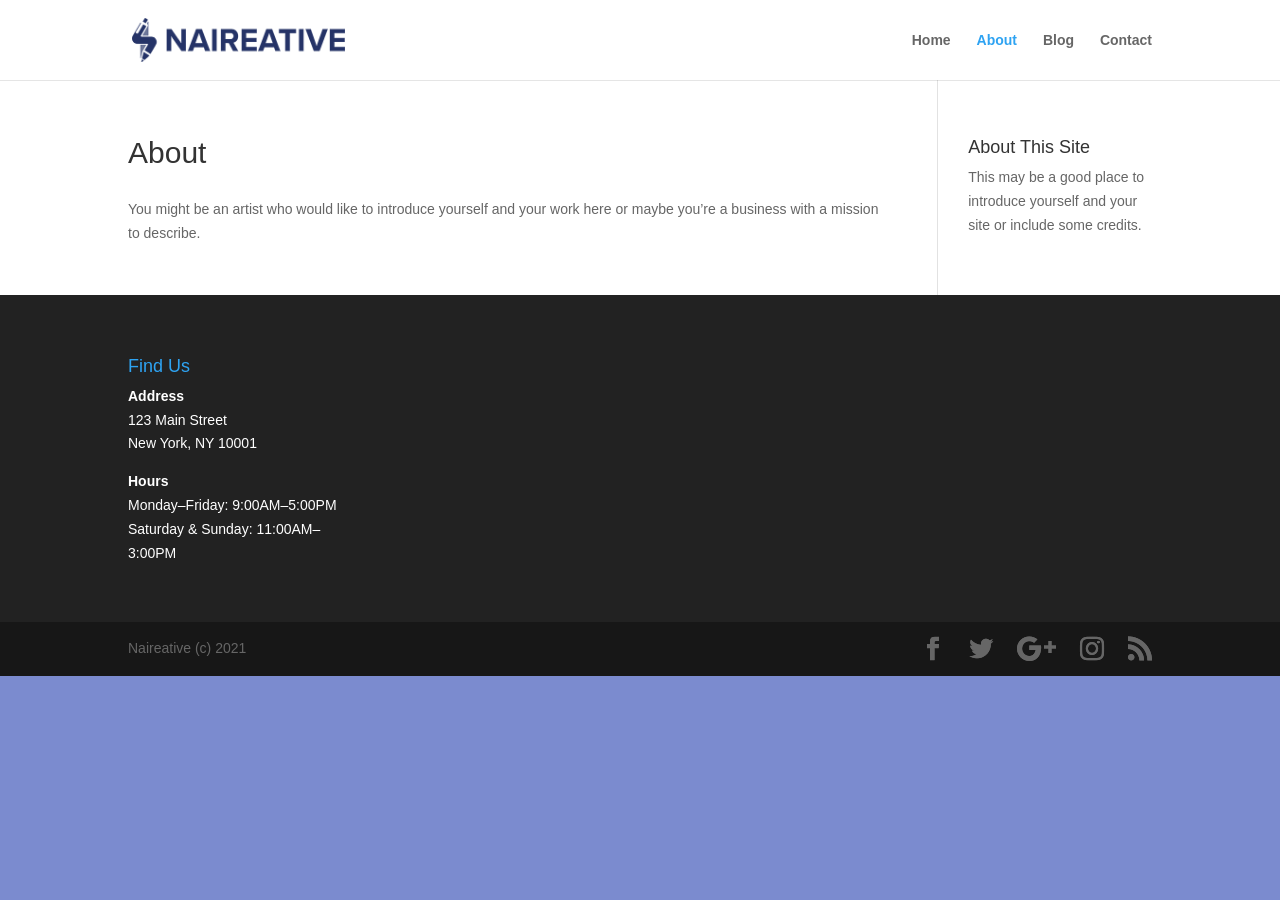
==== commit 02936ecc: "Update Divi" ====
--- a/about/index.html
+++ b/about/index.html
@@ -10,7 +10,7 @@
 	</script>
 
 	<script>var et_site_url='https://naireative.github.io';var et_post_id='14';function et_core_page_resource_fallback(a,b){"undefined"===typeof b&&(b=a.sheet.cssRules&&0===a.sheet.cssRules.length);b&&(a.onerror=null,a.onload=null,a.href?a.href=et_site_url+"/?et_core_page_resource="+a.id+et_post_id:a.src&&(a.src=et_site_url+"/?et_core_page_resource="+a.id+et_post_id))}
-</script><title>About &#8211; Naireative</title>
+</script><title>About | Naireative</title>
 <meta name="robots" content="max-image-preview:large">
 <link rel="dns-prefetch" href="//fonts.googleapis.com">
 <link rel="dns-prefetch" href="//s.w.org">
@@ -34,8 +34,8 @@
 	padding: 0 !important;
 }</style>
 	<link rel="stylesheet" id="wp-block-library-css" href="https://naireative.github.io/wp-content/plugins/gutenberg/build/block-library/style.css?ver=10.4.1" type="text/css" media="all">
-<link rel="stylesheet" id="divi-fonts-css" href="http://fonts.googleapis.com/css?family=Open+Sans:300italic,400italic,600italic,700italic,800italic,400,300,600,700,800&#038;subset=latin,latin-ext&#038;display=swap" type="text/css" media="all">
 <link rel="stylesheet" id="divi-style-css" href="https://naireative.github.io/wp-content/themes/Divi/style.css?ver=4.9.4" type="text/css" media="all">
+<link rel="stylesheet" id="et-builder-googlefonts-cached-css" href="http://fonts.googleapis.com/css?family=Work+Sans:100,200,300,regular,500,600,700,800,900,100italic,200italic,300italic,italic,500italic,600italic,700italic,800italic,900italic&#038;subset=latin,latin-ext&#038;display=swap" type="text/css" media="all">
 <link rel="stylesheet" id="dashicons-css" href="https://naireative.github.io/wp-includes/css/dashicons.min.css?ver=5.7.1" type="text/css" media="all">
 <script type="text/javascript" src="https://naireative.github.io/wp-includes/js/jquery/jquery.min.js?ver=3.5.1" id="jquery-core-js"></script>
 <script type="text/javascript" src="https://naireative.github.io/wp-includes/js/jquery/jquery-migrate.min.js?ver=3.3.2" id="jquery-migrate-js"></script>
@@ -51,14 +51,15 @@
 <meta name="viewport" content="width=device-width, initial-scale=1.0, maximum-scale=1.0, user-scalable=0">
 <link rel="preload" href="https://naireative.github.io/wp-content/themes/Divi/core/admin/fonts/modules.ttf" as="font" crossorigin="anonymous">
 <meta name="generator" content="Powered by WPBakery Page Builder - drag and drop page builder for WordPress.">
-<link rel="icon" href="https://naireative.github.io/wp-content/uploads/2021/04/cropped-Naireative-Website-Icon-32x32.png" sizes="32x32">
+<style type="text/css" id="custom-background-css">body.custom-background { background-color: #7b8bcf; }</style>
+	<link rel="icon" href="https://naireative.github.io/wp-content/uploads/2021/04/cropped-Naireative-Website-Icon-32x32.png" sizes="32x32">
 <link rel="icon" href="https://naireative.github.io/wp-content/uploads/2021/04/cropped-Naireative-Website-Icon-192x192.png" sizes="192x192">
 <link rel="apple-touch-icon" href="https://naireative.github.io/wp-content/uploads/2021/04/cropped-Naireative-Website-Icon-180x180.png">
 <meta name="msapplication-TileImage" content="https://naireative.github.io/wp-content/uploads/2021/04/cropped-Naireative-Website-Icon-270x270.png">
 <link rel="stylesheet" id="et-divi-customizer-global-cached-inline-styles" href="https://naireative.github.io/wp-content/et-cache/global/et-divi-customizer-global-16185320939976.min.css" onerror="et_core_page_resource_fallback(this, true)" onload="et_core_page_resource_fallback(this)">
 <noscript><style>.wpb_animate_when_almost_visible { opacity: 1; }</style></noscript>
 </head>
-<body class="page-template-default page page-id-14 et_pb_button_helper_class et_fixed_nav et_show_nav et_primary_nav_dropdown_animation_fade et_secondary_nav_dropdown_animation_fade et_header_style_left et_pb_footer_columns4 et_cover_background et_pb_gutter et_pb_gutters3 et_right_sidebar et_divi_theme et-db et_minified_js et_minified_css wpb-js-composer js-comp-ver-6.6.0 vc_responsive">
+<body class="page-template-default page page-id-14 custom-background et_pb_button_helper_class et_fixed_nav et_show_nav et_primary_nav_dropdown_animation_fade et_secondary_nav_dropdown_animation_fade et_header_style_left et_pb_footer_columns4 et_cover_background et_pb_gutter et_pb_gutters3 et_right_sidebar et_divi_theme et-db et_minified_js et_minified_css wpb-js-composer js-comp-ver-6.6.0 vc_responsive">
 	<div id="page-container">
 
 	
@@ -68,7 +69,7 @@
 							<div class="logo_container">
 					<span class="logo_helper"></span>
 					<a href="https://naireative.github.io/">
-						<img src="https://naireative.github.io/wp-content/themes/Divi/images/logo.png" alt="Naireative" id="logo" data-height-percentage="54">
+						<img src="https://naireative.github.io/wp-content/uploads/2021/04/Naireative-Logo-Website-3.png" alt="Naireative" id="logo" data-height-percentage="54">
 					</a>
 				</div>
 							<div id="et-top-navigation" data-height="66" data-fixed-height="40">
@@ -82,9 +83,6 @@
 					
 					
 					
-										<div id="et_top_search">
-						<span id="et_search_icon"></span>
-					</div>
 					
 					<div id="et_mobile_nav_menu">
 				<div class="mobile_nav closed">
@@ -187,13 +185,13 @@
 		</a>
 	</li>
 	<li class="et-social-icon et-social-rss">
-		<a class="icon">
+		<a href="https://naireative.github.io/feed/" class="icon">
 			<span>RSS</span>
 		</a>
 	</li>
 
 </ul>
-<p id="footer-info">Designed by <a href="http://www.elegantthemes.com/" title="Premium WordPress Themes">Elegant Themes</a> | Powered by <a href="http://www.wordpress.org/">WordPress</a></p>					</div>	<!-- .container -->
+<div id="footer-info">Naireative (c) 2021</div>					</div>	<!-- .container -->
 				</div>
 			</footer> <!-- #main-footer -->
 		</div> <!-- #et-main-area -->
